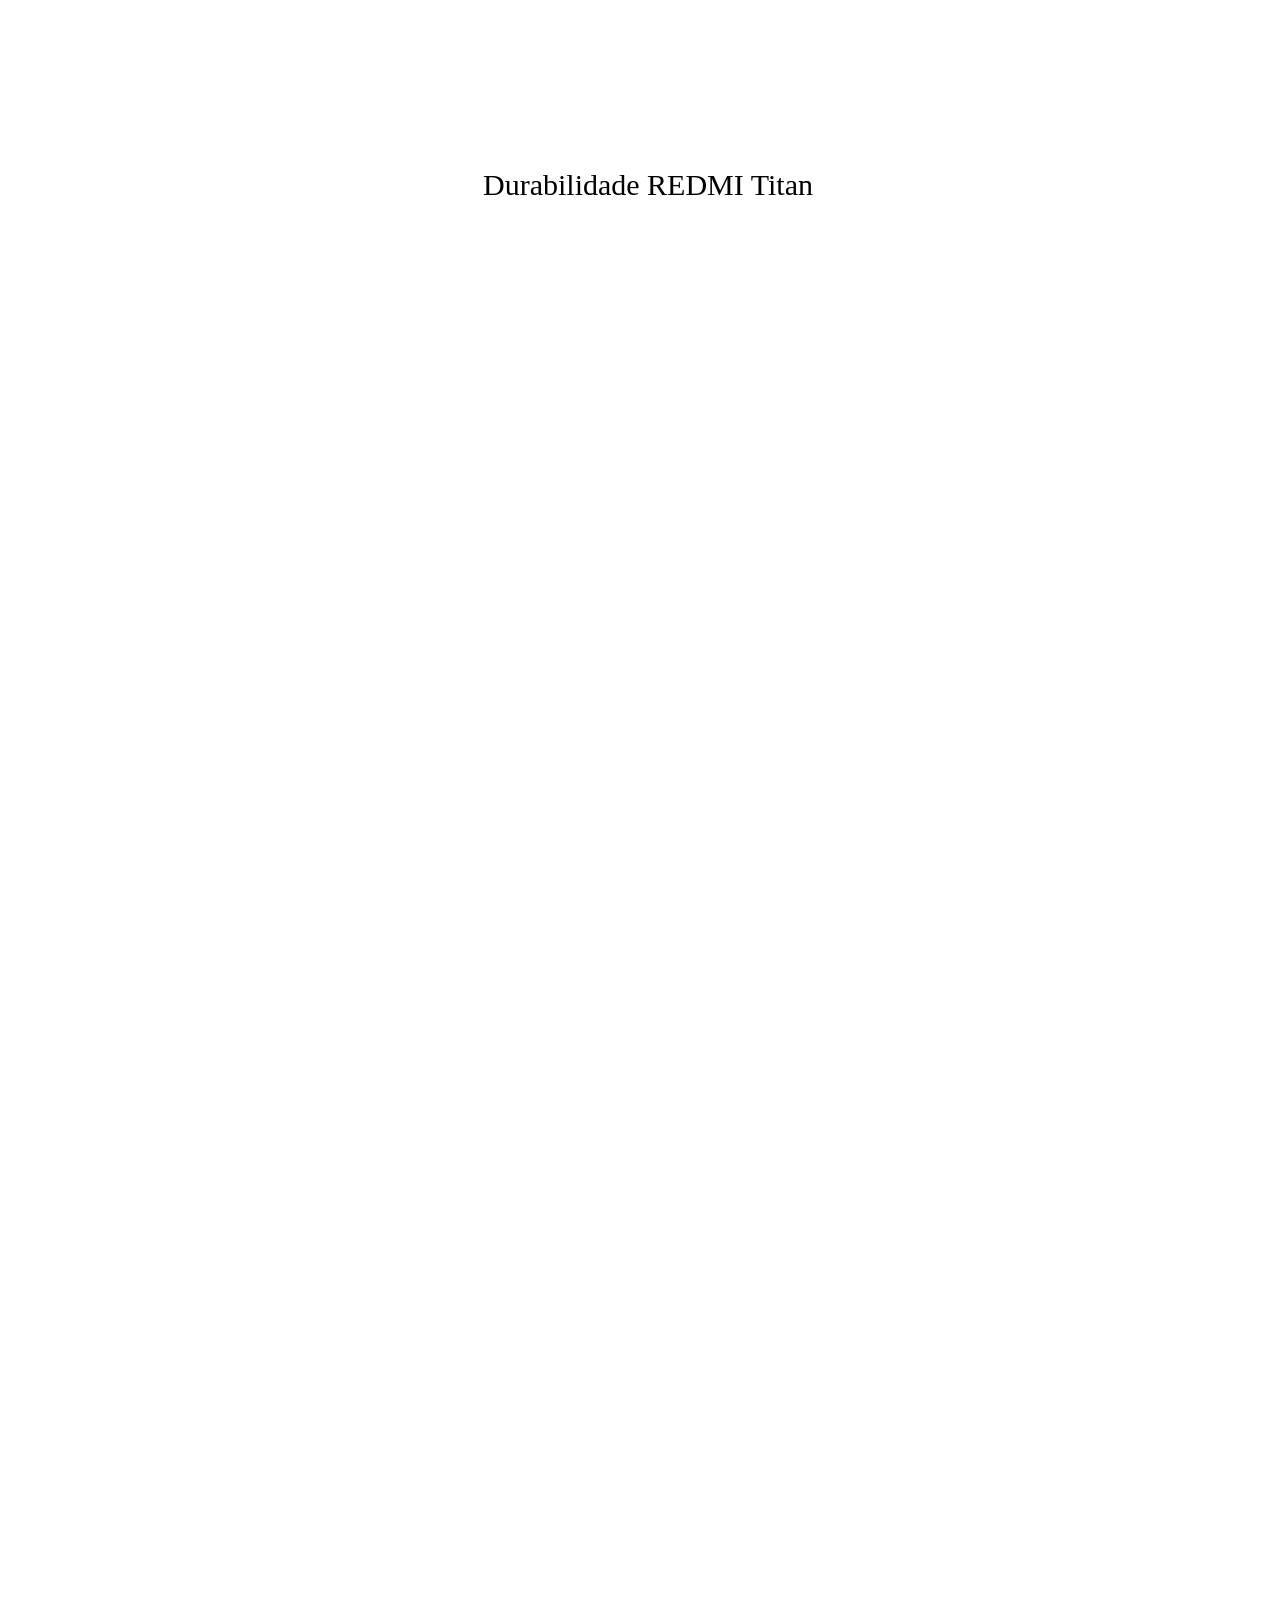
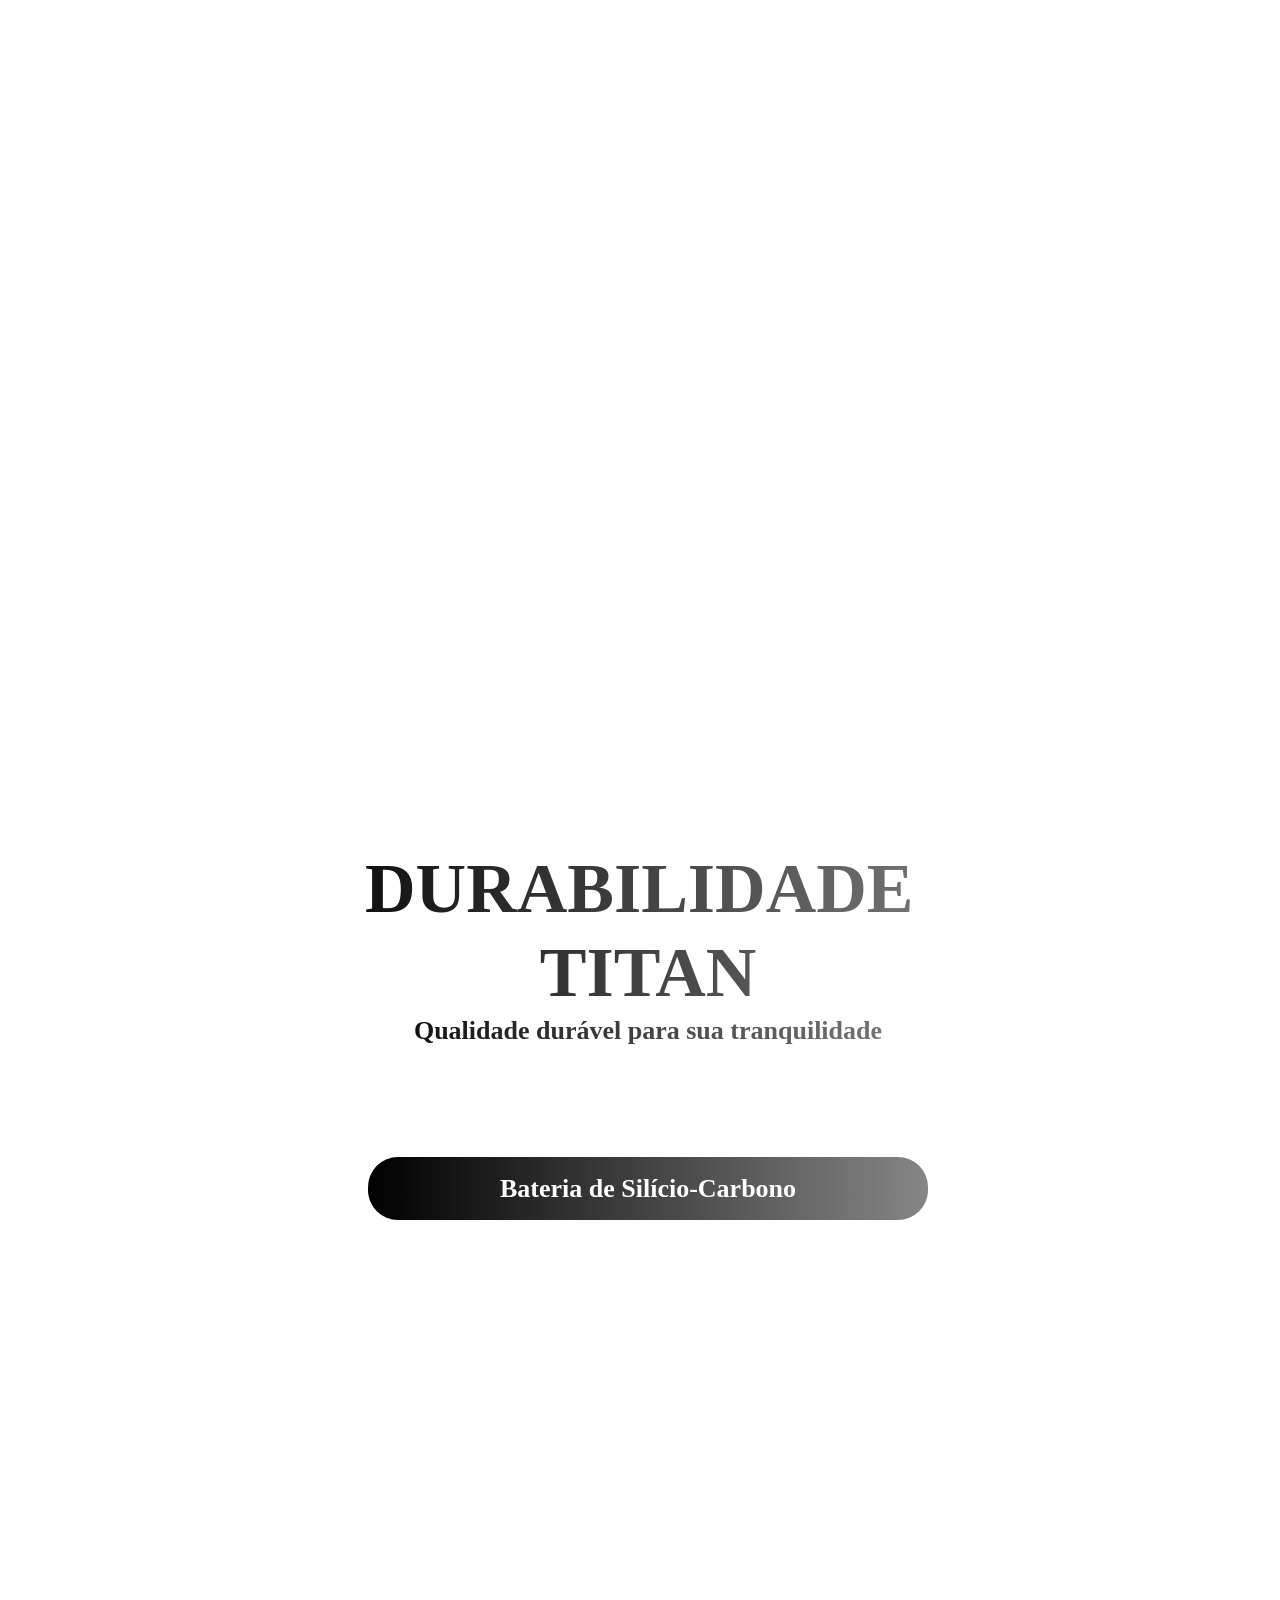
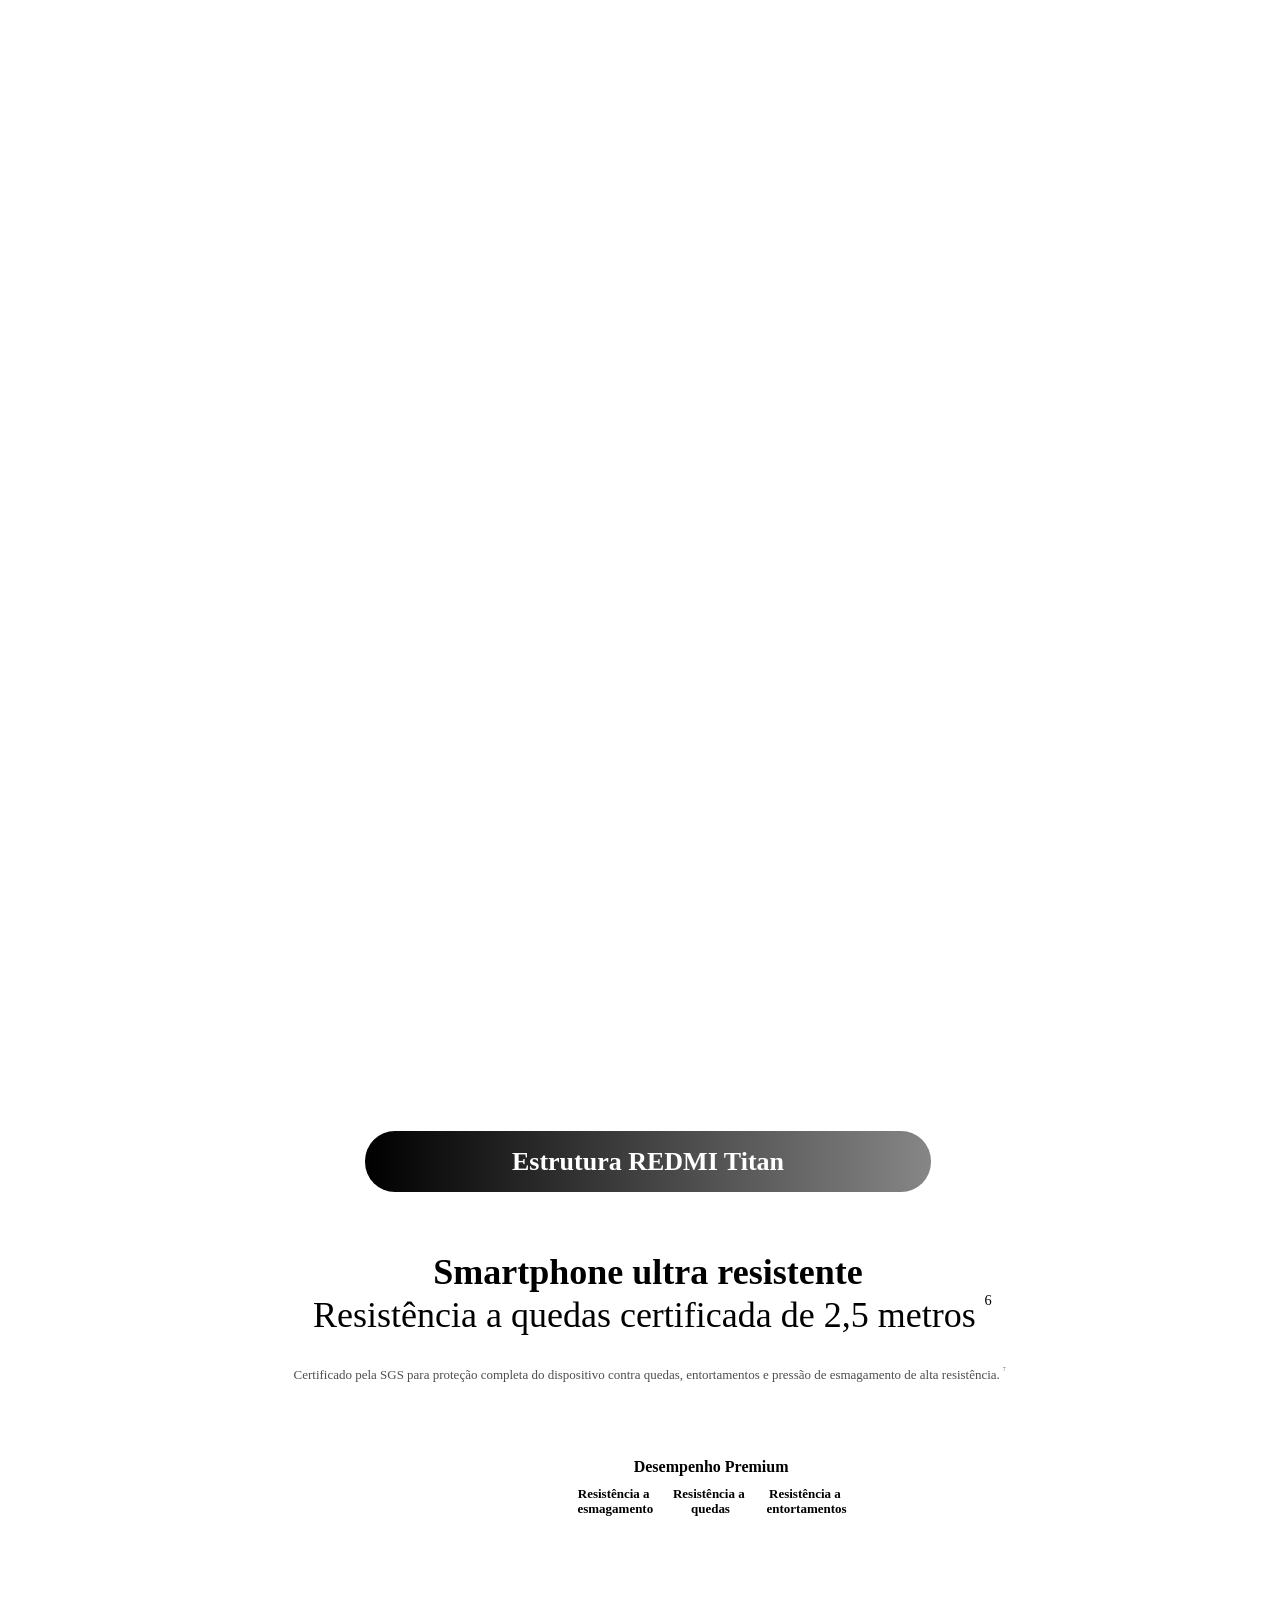
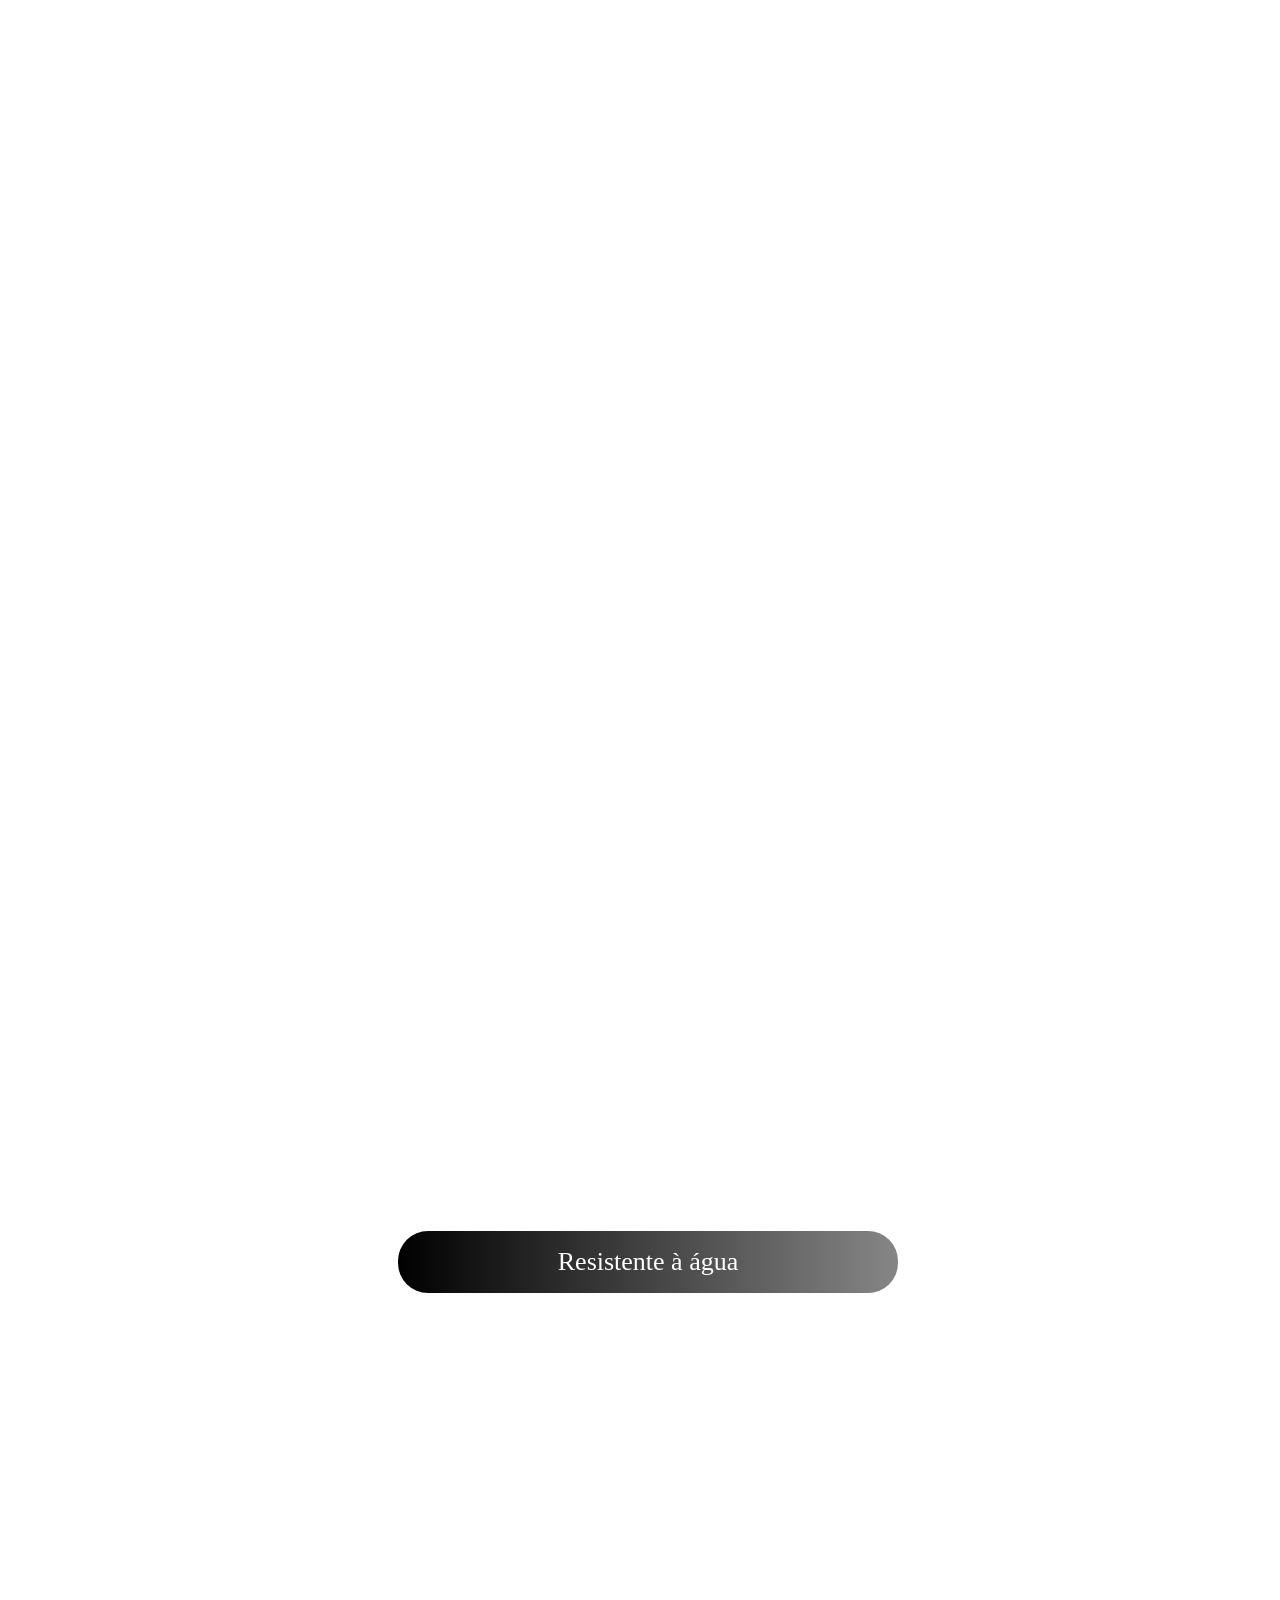
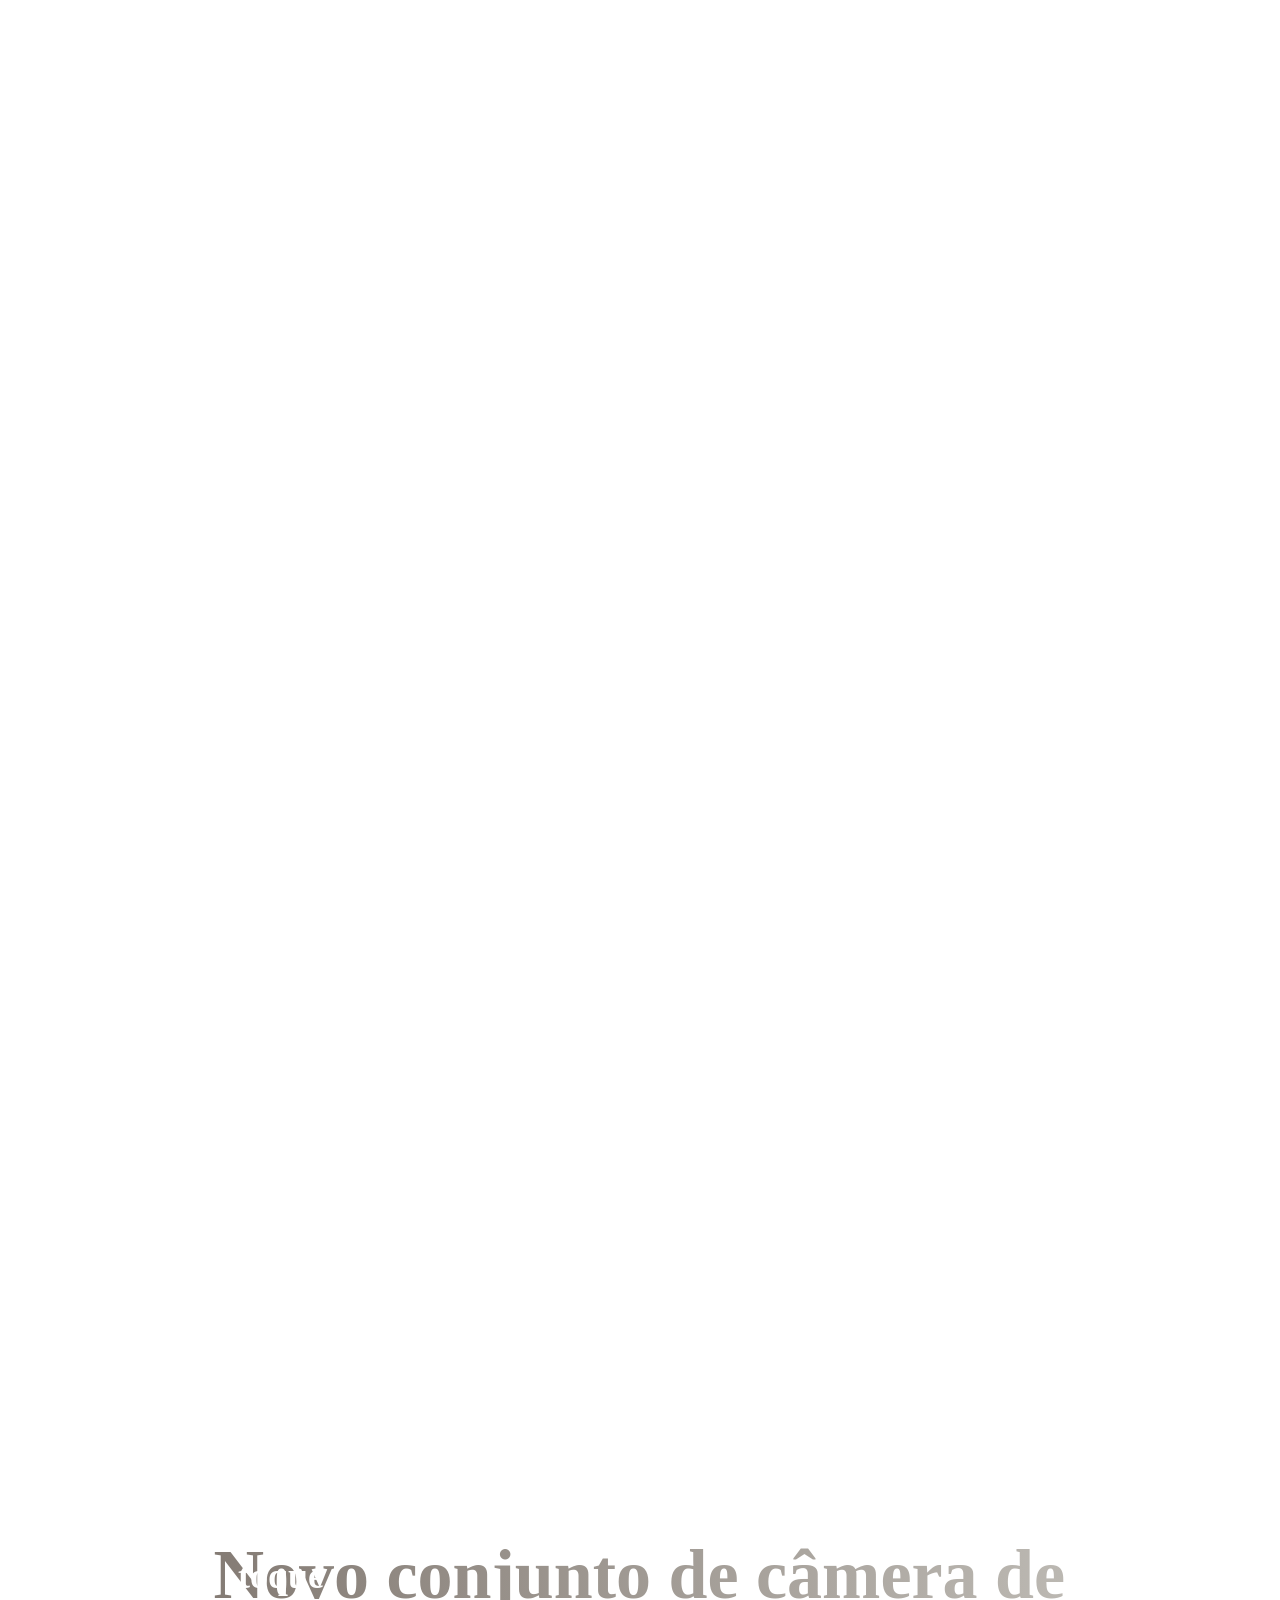
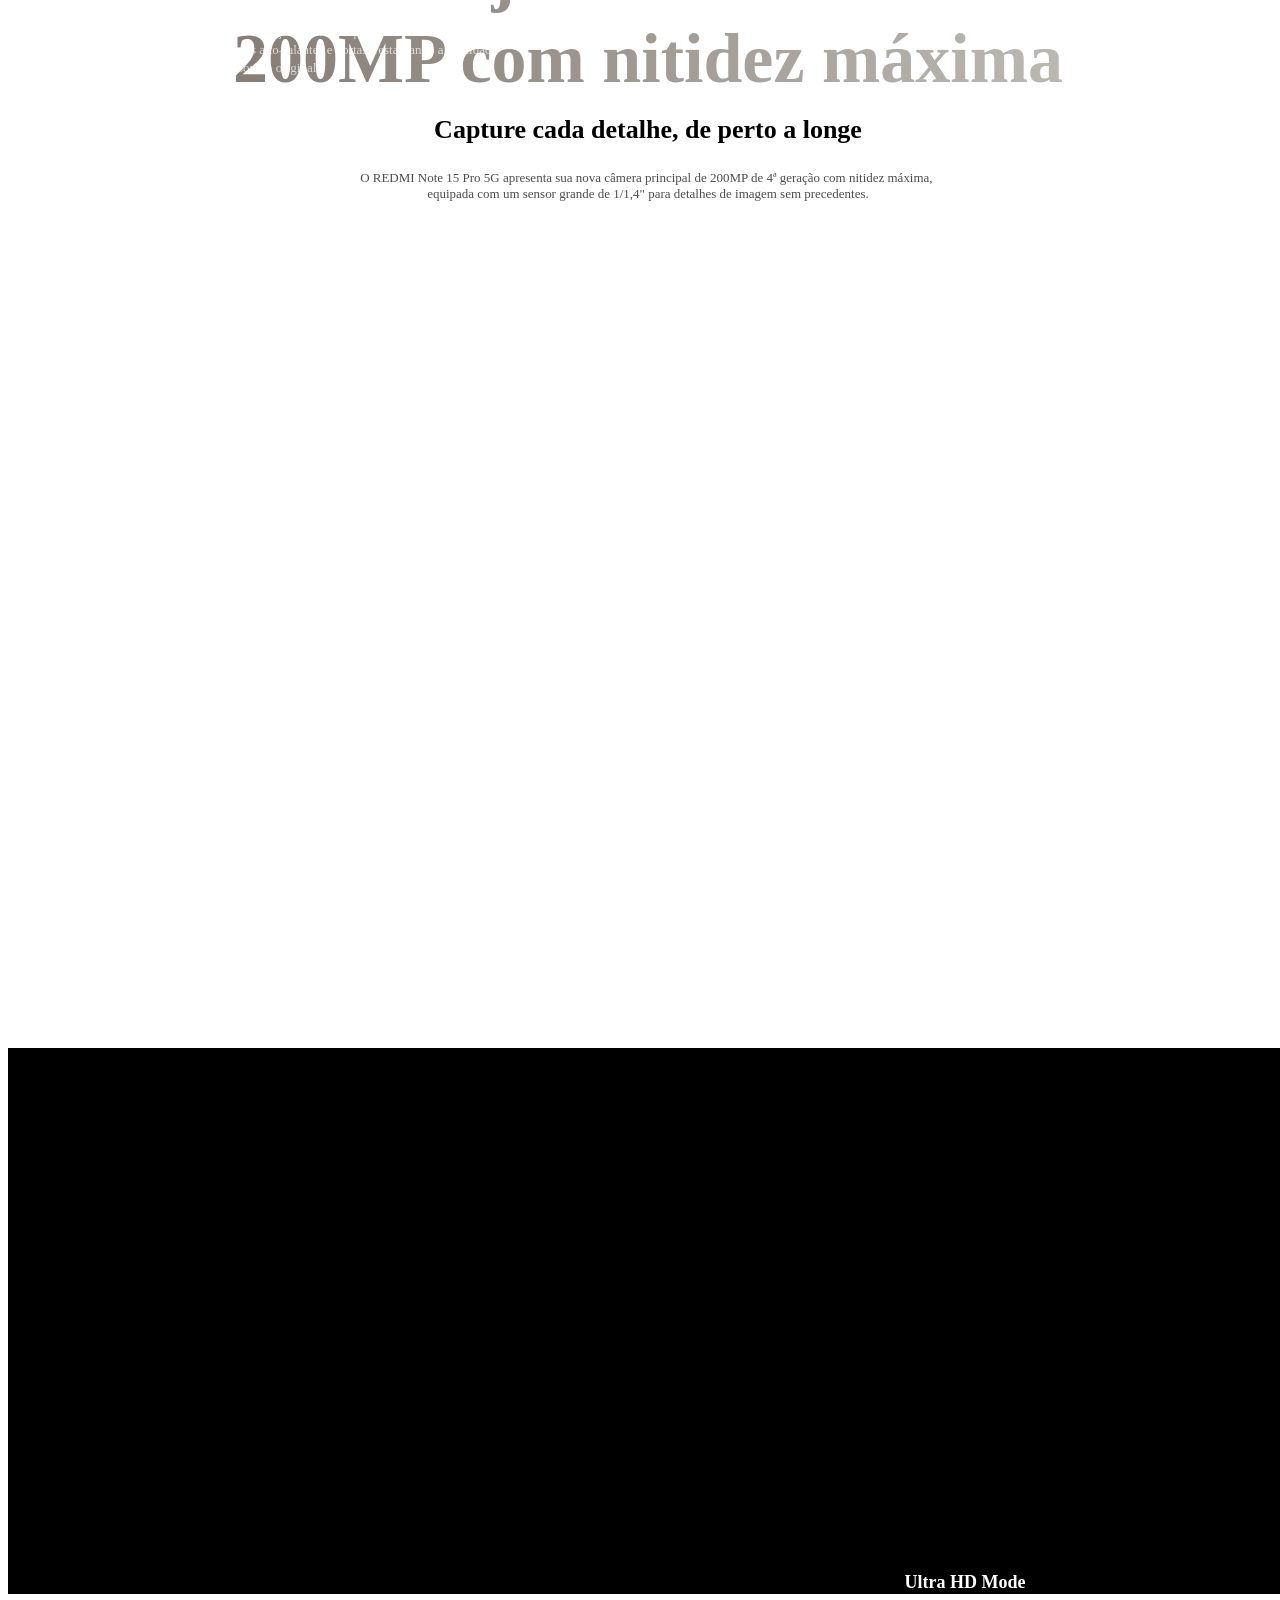
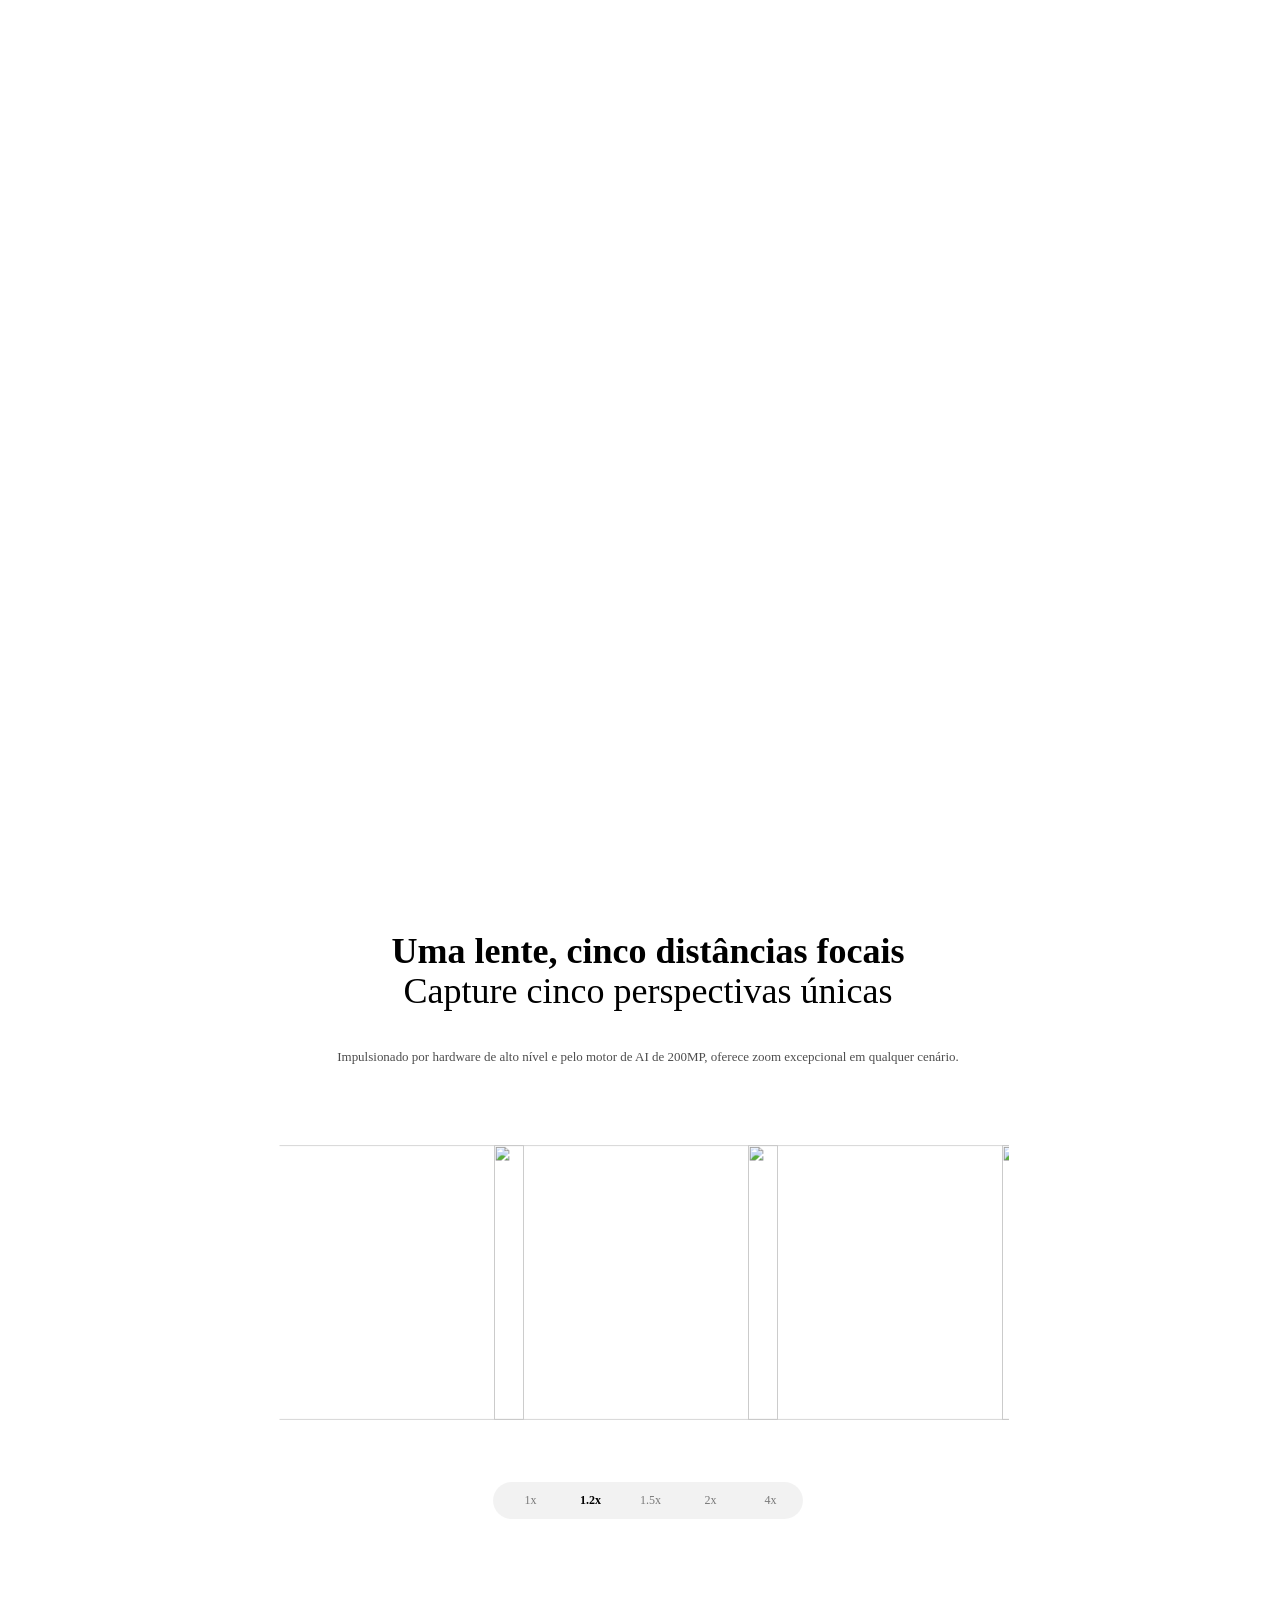
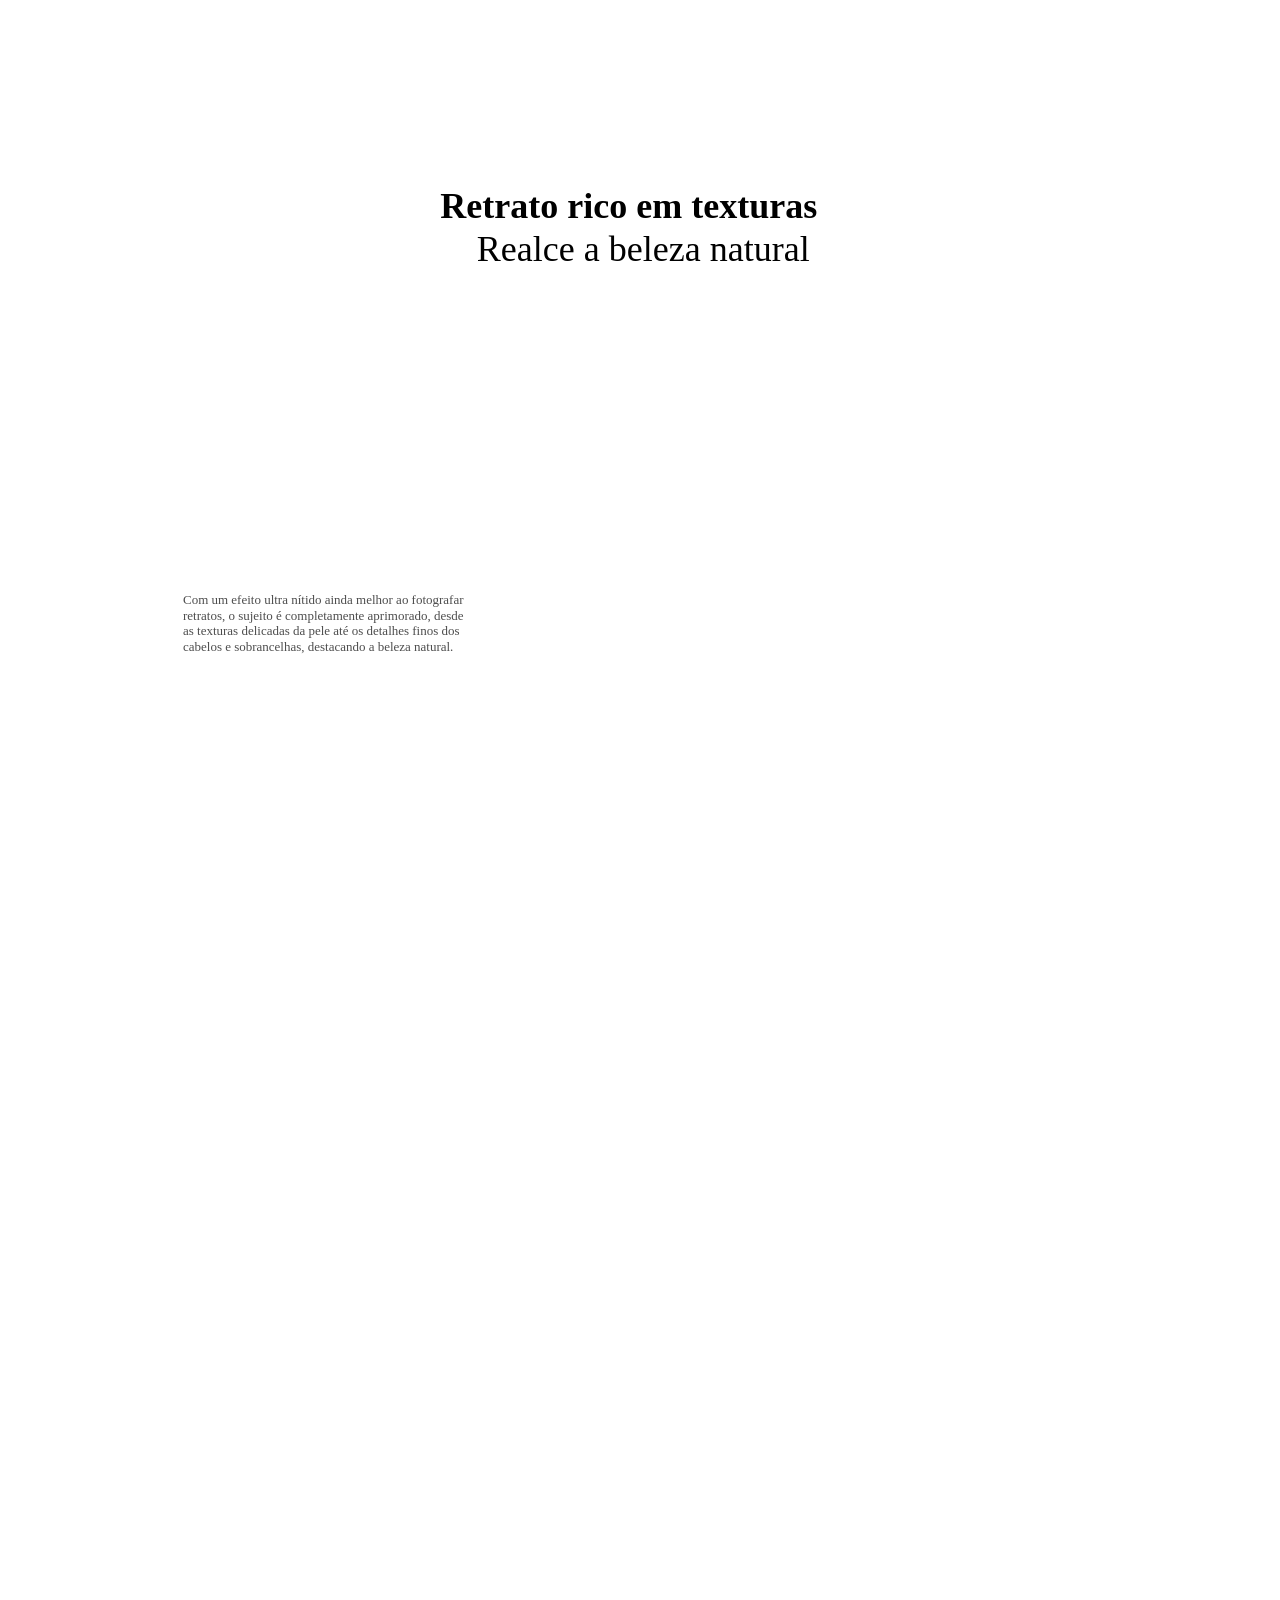
==== index.html @ 75b58cf8 "vs01" ====
<!DOCTYPE html>
<html xml:lang="en" lang="en" data-mi-dir="ltr">

<head>
<meta charset="UTF-8">
<meta name="viewport" content="width=device-width,initial-scale=1,maximum-scale=1,minimum-scale=1,user-scalable=no">
<title>REDMI Note 15 Pro 5G</title>
<meta http-equiv="X-UA-Compatible" content="ie=edge">

<link rel="stylesheet" href="https://i02.appmifile.com/i18n/fonts/MiSansLatin/index.css">
<link href="./main.css" rel="stylesheet">


<link rel="stylesheet" type="text/css" href="https://cdn.jsdelivr.net/npm/slick-carousel@1.8.1/slick/slick.css" />
<script src="https://code.jquery.com/jquery-3.6.0.min.js"></script>

<script>!function (e, t) { var i = t.documentElement; t.body; function n() { var t = i.clientWidth, n = t >= 1226 ? t / 10 : 122.6; i.style.fontSize = n + "px", e.rootFontSize = n, e.oriRootFontSize = 256 } if (e.addEventListener("resize", (function () { n() }), !1), e.addEventListener("pageshow", (function (e) { e.persisted && n() }), !1), n(), e.devicePixelRatio && e.devicePixelRatio >= 2) { var o = t.createElement("div"), d = t.createElement("body"); o.style.border = "0.5px solid transparent", d.appendChild(o), i.appendChild(d), 1 === o.offsetHeight && i.classList.add("hairlines"), i.removeChild(d) } }(window, document)</script>

</head>

<body>

<main class="fly-birds-page_a9ca3f5e43 div1">
<div class="section div2 lazy" data-type="bg" data-id="auh4jwude7" data-background-image="" role="">
<picture class="xm-picture image3">
<img alt="" data-productname="" class="xm-img" data-id="apzg89xaw3" data-key="" src="https://i02.appmifile.com/mi-com-product/fly-birds/redmi-note-15-pro-5g/pc/d33d34ebfd0d9f1a85b94b10cc596996.jpg" fetchPriority="high" />
</picture>

<div class="div4">
<picture class="xm-picture image5">
<img alt="" data-productname="" class="xm-img lazy" data-id="ztgw1x9puv" data-key="" src="https://i02.appmifile.com/mi-com-product/fly-birds/redmi-note-15-pro-5g/pc/16c4e0528f27da969717a4ceee4a53bd.png" />
</picture>

<div class="div6"><span data-key="slogan_1" class="xm-text split_text485 f-medium" data-type="text" data-id="q3bv94gucl">Durabilidade REDMI Titan</span></div>
<div data-id="libzu87vxd" class="xm-price div7 xm-price--wrap">
<p class="xm-price--items"></p>
<p class="xm-price--energy"></p>
</div>
</div>

<div class="div8 lazy" data-type="bg" data-id="ngils3fg3s" data-background-image="" role="">
<div class="box_img_icon lazy" data-type="bg" data-id="i2klg3ladi" data-background-image="" role="">
<picture class="xm-picture icon_two">
<img alt="" data-productname="" class="xm-img" data-id="8kjgl2sdfg" data-key="" src="https://i02.appmifile.com/mi-com-product/fly-birds/redmi-note-15-pro-5g/pc/icon12.png" />
</picture>
<picture class="xm-picture icon_three">
<img alt="" data-productname="" class="xm-img" data-id="mgkgisd3a" data-key="" src="https://i02.appmifile.com/mi-com-product/fly-birds/redmi-note-15-pro-5g/pc/icon13.png" />
</picture>
<picture class="xm-picture icon_four">
<img alt="" data-productname="" class="xm-img" data-id="mgkguhy63a" data-key="" src="https://i02.appmifile.com/mi-com-product/fly-birds/redmi-note-15-pro-5g/pc/icon14.png" />
</picture>
</div>
</div>
</div>

<div class="section div9 lazy" data-type="bg" data-id="ogb8uqcq3r" data-background-image="" role="">
<picture class="xm-picture image10"> 
<img alt="" data-productname="" class="xm-img lazy" data-id="yfek2zqgu1" data-key="" src="https://i02.appmifile.com/mi-com-product/fly-birds/redmi-note-15-pro-5g/pc/b32f1ec1d5dae87a0a0ad9fb589cfbc2.jpg"
tabindex="-1" aria-hidden="true" />
</picture>

<div class="div11">
<picture class="xm-picture image12">
<img alt="" data-productname="" class="xm-img lazy" data-id="3q4dp9vd85" data-key="" src="https://i02.appmifile.com/mi-com-product/fly-birds/redmi-note-15-pro-5g/pc/4f14e92302cdf9c9326014af51e924c2.jpg" />
</picture>
<div class="div13">
<span data-key="ksp_1" class="xm-text split_text483 f-semi" data-type="text" data-id="j0ezb9nwmf">Bateria de alta capacidade com 6580mAh<sup data-key="sup_1" data-type="sup" data-id="v8d77xuurf">1</sup></span></div>
</div>

<div class="div16">
<div class="div17">
<picture class="xm-picture image18">
<img alt="" data-productname="" class="xm-img lazy" data-id="xlip9q5av4" data-key="" src="https://i02.appmifile.com/mi-com-product/fly-birds/redmi-note-15-pro-5g/pc/5b20d58e4dd450bb7201917d123ecc10.jpg" />
</picture>
<div class="div19"><span data-key="ksp_4" class="xm-text split_text481 f-semi" data-type="text" data-id="u0wfk9da8k">Nova câmera de 200MP com nitidez máxima</span></div>
</div>

<div class="div20">
<div class="div21">
<div class="div22">
<picture class="xm-picture image23">
<img alt="" data-productname="" class="xm-img lazy" data-id="i08goub0rn" data-key="" src="https://i02.appmifile.com/mi-com-product/fly-birds/redmi-note-15-pro-5g/pc/5ae7de654e27a446e9626bb5d07d1c38.jpg" />
</picture>
<div class="div24"><span data-key="ksp_2" class="xm-text split_text480 f-semi" data-type="text" data-id="i24p2xb52z">Corning® Gorilla® Glass Victus® 2</span></div>
</div>

<div class="div25">
<picture class="xm-picture image26">
<img alt="" data-productname="" class="xm-img lazy" data-id="h6sw7t7axr" data-key="" src="https://i02.appmifile.com/mi-com-product/fly-birds/redmi-note-15-pro-5g/pc/553b97d773f54bd42c9a1f905f254493.jpg" />
</picture>
<div class="div27">
<span data-key="ksp_3" class="xm-text split_text479 f-semi" data-type="text" data-id="vg93h4bn4s">Resistência à poeira e água IP66/IP68/IP69/IP69K<sup data-key="sup_2" data-type="sup"
data-id="48p5cm8eef">2</sup></span></div>
</div>
</div>

<div class="div30">
<div class="div31">
<picture class="xm-picture image32"> 
<img alt="" data-productname="" class="xm-img lazy" data-id="egiweaf6fj" data-key="" src="https://i02.appmifile.com/mi-com-product/fly-birds/redmi-note-15-pro-5g/pc/54717f4ffdde413985036b7355a173a2.jpg" />
</picture>
<div class="div33"><span data-key="ksp_5" class="xm-text split_text477 f-semi" data-type="text" data-id="o57oioixk2">Tela CrystalRes AMOLED 6,83" 1,5K</span>
</div>
</div>

<div class="div34">
<picture class="xm-picture image35"> 
<img alt="" data-productname="" class="xm-img lazy" data-id="jul8l4af8d" data-key="" src="https://i02.appmifile.com/mi-com-product/fly-birds/redmi-note-15-pro-5g/pc/e4751eb58e5cd8dbd2b6383d2d74b030.jpg" />
</picture>
<div class="div36"><span data-key="ksp_6" class="xm-text split_text476 f-semi" data-type="text" data-id="guk3abj9wi">MediaTek Dimensity 7400-Ultra</span></div>
</div>
</div>
</div>
</div>
</div>

<div class="section div37 lazy" data-type="bg" data-id="grorx85uz5" data-background-image="" role="">
<div class="ksp_video_module">
<div data-id="vfw2u87yf4min" class="video_outer ksp_appear">
<video id="vfw2u87yf4" class="video_self lazy" data-id="vfw2u87yf4" src="https://i02.appmifile.com/mi-com-product/fly-birds/redmi-note-15-pro-5g/pc/watchilms5S.mp4"
muted="" autoplay loop="" x5-video-player-fullscreen="true" playsinline="" crossorigin="anonymous" role="img" aria-hidden="false"></video>
</div>
</div>
</div>

<div class="section div46 lazy" data-type="bg" data-id="x6heo2u4vk" data-background-image="" role="">
<picture class="xm-picture image47">
<img alt="" data-productname="" class="xm-img lazy" data-id="o2rmdrsi0n" data-key="" src="https://i02.appmifile.com/mi-com-product/fly-birds/redmi-note-15-pro-5g/pc/31344edbab878ecc846608f0b6e0f9eb.jpg" tabindex="-1" aria-hidden="true" />
</picture>

<div class="div48">
<picture class="xm-picture image49">
<img alt="" data-productname="" class="xm-img lazy" data-id="eyfwot2mue" data-key="" src="https://i02.appmifile.com/mi-com-product/fly-birds/redmi-note-15-pro-5g/pc/56e546a0665ca8d06c47ea7a7a73a699.png" />
</picture>

<div class="div50">
<div class="div51"><span data-key="overview_3" class="xm-text split_text474 f-heavy" data-type="text" data-id="32kz7hp5c0">DURABILIDADE TITAN</span></div>
<div class="div52"><span data-key="overview_4" class="xm-text split_text473 f-bold" data-type="text" data-id="kjfnmzki2w">Qualidade durável para sua tranquilidade</span></div>
</div>
<div class="div53"><span data-key="overview_5" class="xm-text split_text472 f-bold" data-type="text" data-id="l2ijui876j">Bateria de Silício-Carbono</span></div>
</div>
</div>

<div class="section div56 lazy" data-type="bg" data-id="fcs4n1yp1e" data-background-image="" role="">
<picture class="xm-picture image57">
<img alt="" data-productname="" class="xm-img lazy" data-id="8ibiwrqm38" data-key="" src="https://i02.appmifile.com/mi-com-product/fly-birds/redmi-note-15-pro-5g/pc/b5d713750fc827dbcf27271e3e5b146c.jpg" />
</picture>

<div class="div58">
<div class="div59"><span data-key="overview_6" class="xm-text split_text471 f-bold" data-type="text" data-id="pyn1de0nws">Bateria enorme com 6580mAh<sup data-key="sup_1" data-type="sup" data-id="y3l4ovsgpg">1</sup></span></div>
<div class="div62"><span data-key="overview_7" class="xm-text split_text469 f-light" data-type="text" data-id="whx48ohk7f">Bateria com longa duração de 6 anos<sup data-key="sup_3" data-type="sup" data-id="mbd9eympg0">3</sup></span></div>
<div class="div65"><span data-key="overview_8" class="xm-text split_text467 f-light" data-type="text" data-id="5hzpon7n6t">Equipado com uma bateria de silício-carbono ultra grande com densidade de energia excepcionalmente alta, o dispositivo permanece fino e leve. Combinado com múltiplas proteções de carregamento, oferece uma garantia de vida útil da bateria de 6 anos.<sup data-key="sup_4" data-type="sup" data-id="2t5r01g8fh">4</sup></span></div>

<div class="div68 lazy" data-type="bg" data-id="ki987ygfcd" data-background-image="" role="">
<div class="div69 lazy" data-type="bg" data-id="hjyugvfr5d" data-background-image="" role="">
<div class="div70">
<div class="div71"><span data-key="overview_9" class="xm-text split_text465 f-semi" data-type="text" data-id="t6qea6t9k9">Até 2 dias</span></div>
<div class="div72"><span data-key="overview_10" class="xm-text split_text464 f-light" data-type="text" data-id="0mfrd7c24x">Duração da bateria</span></div>
</div>

<picture class="xm-picture image73">
<img alt="" data-productname="" class="xm-img lazy" data-id="gfvxq6tdhr" data-key="" src="https://i02.appmifile.com/mi-com-product/fly-birds/redmi-note-15-pro-5g/pc/d90d6560ca7d059fc66fa7ece5d40921.png" tabindex="-1" aria-hidden="true" />
</picture>
</div>

<div class="div74 lazy" data-type="bg" data-id="kjhbgty78u" data-background-image="" role="">
<div class="div75">
<div class="div76"><span data-key="overview_11" class="xm-text split_text463 f-semi" data-type="text" data-id="663qxdq6et">Até 27 horas</span></div>
<div class="div77"><span data-key="overview_12" class="xm-text split_text462 f-light" data-type="text" data-id="gks9kkdzw4">Reprodução de vídeo</span></div>
</div>

<picture class="xm-picture image78">
<img alt="" data-productname="" class="xm-img lazy" data-id="eiljcaa5m2" data-key="" src="https://i02.appmifile.com/mi-com-product/fly-birds/redmi-note-15-pro-5g/pc/d90d6560ca7d059fc66fa7ece5d40921.png" tabindex="-1" aria-hidden="true" />
</picture>
</div>

<div class="div79 lazy" data-type="bg" data-id="hjuikop09n" data-background-image="" role="">
<div class="div80">
<div class="div81"><span data-key="overview_13" class="xm-text split_text461 f-semi" data-type="text" data-id="3boxk8qu3b">Até 108 horas</span></div>
<div class="div82"><span data-key="overview_14" class="xm-text split_text460 f-light" data-type="text" data-id="xlj9c2pid8">Reprodução de música</span></div>
</div>

<picture class="xm-picture image83">
<img alt="" data-productname="" class="xm-img lazy" data-id="31ey4bz0v1" data-key="" src="https://i02.appmifile.com/mi-com-product/fly-birds/redmi-note-15-pro-5g/pc/d90d6560ca7d059fc66fa7ece5d40921.png" tabindex="-1" aria-hidden="true" />
</picture>
</div>

<div class="div84 lazy" data-type="bg" data-id="kloi98ygt5" data-background-image="" role="">
<picture class="xm-picture image29_001">
<img alt="" data-productname="" class="xm-img lazy" data-id="k2wd3zpkyr" data-key="" src="https://i02.appmifile.com/mi-com-product/fly-birds/redmi-note-15-pro-5g/pc/b4d05d4baa1aab7710e3568c58452390.png" />
</picture>
<div class="div30_001">
<div class="div31_001"><span data-key="overview_15" class="xm-text split_text1443 f-bold" data-type="text" data-id="olgrtqv9sj">Alta Durabilidade da Bateria em Ciclos</span></div>
<div class="div32_001">
<picture class="xm-picture image33_001"> 
<img alt="" data-productname="" class="xm-img lazy" data-id="a17sa42ffg" data-key="" src="https://i02.appmifile.com/mi-com-product/fly-birds/redmi-note-15-pro-5g/pc/d5b9fd9dbb09a8511e037fbfbfd9ac1c.png" tabindex="-1" aria-hidden="true" />
</picture>
<div class="div34_001"><span data-key="overview_16" class="xm-text split_text1442 f-bold" data-type="text" data-id="usciccozss">1600</span></div>
<picture class="xm-picture image35_001">
<img alt="" data-productname="" class="xm-img lazy" data-id="ma73eaq5li" data-key="" src="https://i02.appmifile.com/mi-com-product/fly-birds/redmi-note-15-pro-5g/pc/d5b9fd9dbb09a8511e037fbfbfd9ac1c.png" tabindex="-1" aria-hidden="true" />
</picture>
</div>
</div>
</div>
</div>
</div>
</div>

<div class="section div85 lazy" data-type="bg" data-id="56uhb3r9bz" data-background-image="" role="">
<picture class="xm-picture image86">
<img alt="" data-productname="" class="xm-img lazy" data-id="fawnduwka0" data-key="" src="https://i02.appmifile.com/mi-com-product/fly-birds/redmi-note-15-pro-5g/pc/b0ccd7bb929b1e40f6a7331945a690e6.jpg" tabindex="-1" aria-hidden="true" />
</picture>
<div class="div87">
<div class="div88"><span data-key="overview_17" class="xm-text split_text459 f-bold" data-type="text" data-id="u41xprkqpx">Duração de bateria que vai além do dia todo em temperaturas baixas de -20℃<sup data-key="sup_4" data-type="sup" data-id="lsz3g2u31a">4</sup></span></div>
<div class="div91">
<div class="div92">
<div class="div93">
<div class="div94"><span data-key="overview_18" class="xm-text split_text457 f-semi" data-type="text" data-id="ppd1fatebc">Até 20 horas</span></div>
<div class="div95"><span data-key="overview_19" class="xm-text split_text456 f-light" data-type="text" data-id="mpe8x50awa">Reprodução de vídeo</span></div>
</div>

<picture class="xm-picture image96">
<img alt="" data-productname="" class="xm-img lazy" data-id="hxf4wsz8zj" data-key="" src="https://i02.appmifile.com/mi-com-product/fly-birds/redmi-note-15-pro-5g/pc/9e61205245840179c3155029c7d6bff4.png" tabindex="-1" aria-hidden="true" />
</picture>
</div>

<div class="div97">
<div class="div98">
<div class="div99"><span data-key="overview_20" class="xm-text split_text455 f-semi" data-type="text" data-id="wu2hpgvvqm">Até 5 horas</span></div>
<div class="div100"><span data-key="overview_21" class="xm-text split_text454 f-light" data-type="text" data-id="dbknd2mf2g">Gravação de vídeo em 1080P</span></div>
</div>
<picture class="xm-picture image101">
<img alt="" data-productname="" class="xm-img lazy" data-id="r0y3a05tsi" data-key="" src="https://i02.appmifile.com/mi-com-product/fly-birds/redmi-note-15-pro-5g/pc/9e61205245840179c3155029c7d6bff4.png" tabindex="-1" aria-hidden="true" />
</picture>
</div>

<div class="div102">
<div class="div103"><span data-key="overview_22" class="xm-text split_text453 f-semi" data-type="text" data-id="byzec86xx6">Até 32 horas</span></div>
<div class="div104"><span data-key="overview_23" class="xm-text split_text452 f-light" data-type="text" data-id="7z0ivfibsw">Chamadas</span></div>
</div>
</div>
</div>

<picture class="xm-picture image105">
<img alt="" data-productname="" class="xm-img lazy" data-id="6do3yr54vb" data-key="" src="https://i02.appmifile.com/mi-com-product/fly-birds/redmi-note-15-pro-5g/pc/745a458951c8e82b17725925c5947899.jpg" />
</picture>
</div>
<div class="section div106 lazy" data-type="bg" data-id="r3x7i04i2r" data-background-image="" role="">
<picture class="xm-picture image107">
<img alt="" data-productname="" class="xm-img lazy" data-id="d0m8uytfzz" data-key="" src="https://i02.appmifile.com/mi-com-product/fly-birds/redmi-note-15-pro-5g/pc/45wturbochargingondemandpower.jpg" />
</picture>
<div class="div108">
<div class="div109"><span data-key="overview_24" class="xm-text split_text451 f-bold" data-type="text" data-id="73hllafxsj">Carregamento turbo de 45W</span></div>
<div class="div110"><span data-key="overview_25" class="xm-text split_text450 f-light" data-type="text" data-id="w2yxymht1t">Energia sob demanda</span></div>
<div class="div111"><span data-key="overview_26" class="xm-text split_text449 f-light" data-type="text" data-id="pi0dcxe13o">Carregamento turbo de 45W mantém você em movimento sem preocupações, alcançando o equilíbrio perfeito entre carregamento rápido e longa duração da bateria.</span></div>
</div>
</div>

<div class="section div112 lazy" data-type="bg" data-id="gwb9f4vl73" data-background-image="" role="">
<picture class="xm-picture image113">
<img alt="" data-productname="" class="xm-img lazy" data-id="o3r877ygtv" data-key="" src="https://i02.appmifile.com/mi-com-product/fly-birds/redmi-note-15-pro-5g/pc/vbcsbvjxncvjknedjnkjnxzjkcnmijehuid.jpg?f=" />
</picture>
<div class="div114">
<picture class="xm-picture image115">
<img alt="" data-productname="" class="xm-img lazy" data-id="q1k7jbhg5q" data-key="" src="https://i02.appmifile.com/mi-com-product/fly-birds/redmi-note-15-pro-5g/pc/cuhahuchuhuyighfyuegyufgchjxgve.jpg?f=" />
</picture>
<div class="div116">
<div class="div117">
<div class="div118"><span data-key="overview_27" class="xm-text split_text448 f-bold" data-type="text" data-id="r9rob9zhmx">Carregamento reverso de até 22,5W</span></div>
<div class="div119"><span data-key="overview_28" class="xm-text split_text447 f-light" data-type="text" data-id="iu3hb1y68p" style="width:2.578125rem">Power bank de bolso</span>
</div>
</div>

<div class="div120"><span data-key="overview_29" class="xm-text split_text446 f-light" data-type="text" data-id="ggk8eiem3h">Com suporte a carregamento reverso, seu telefone se torna um "power bank" portátil, pronto para carregar seus dispositivos a qualquer hora e em qualquer lugar.<sup data-key="sup_5" data-type="sup" data-id="5n5dio1rlu">5</sup></span></div>
</div>
</div>
</div>

<div class="section div124 lazy" data-type="bg" data-id="c8kge2kb9h" data-background-image="" role="">
<picture class="xm-picture image125">
<img alt="" data-productname="" class="xm-img lazy" data-id="330t1ax4zg" data-key="" src="https://i02.appmifile.com/mi-com-product/fly-birds/redmi-note-15-pro-5g/pc/1e1e7a9b2c1a732e4e46ae912bffa719.jpg" tabindex="-1" aria-hidden="true" />
</picture>

<div class="div126">
<div class="div127"><span data-key="overview_30" class="xm-text split_text444 f-bold" data-type="text" data-id="iq7q7ionjl">Estrutura REDMI Titan</span></div>
<div class="div130">
<div class="div131"><span data-key="overview_31" class="xm-text split_text443 f-bold" data-type="text" data-id="vbwaf8bsuc">Smartphone ultra resistente</span></div>
<div class="div132"><span data-key="overview_32" class="xm-text split_text442 f-light" data-type="text" data-id="fzwngagni2">Resistência a quedas certificada de 2,5 metros<sup data-key="sup_6" data-type="sup" data-id="6gg3h5ykx0">6</sup></span>
</div>
</div>

<div class="div135"><span data-key="overview_33" class="xm-text split_text440 f-light" data-type="text" data-id="65ftksui6t">Certificado pela SGS para proteção completa do dispositivo contra quedas, entortamentos e pressão de esmagamento de alta resistência.<sup data-key="sup_7" data-type="sup" data-id="qx36hlapxc">7</sup></span></div>
</div>

<div class="section div14001 lazy" data-type="bg" data-id="tonsigjb56" data-background-image="" role="">
<picture class="xm-picture image15002">
<img alt="" data-productname="" class="xm-img lazy" data-id="323k81rle1" data-key="" src="https://i02.appmifile.com/mi-com-product/fly-birds/redmi-note-15-pro-5g/pc/a9a906dd299c5b2826f59b483b896eb5.png" />
</picture>
<div class="div16003">
<div class="div17004"><span data-key="overview_34" class="xm-text split_text1459 f-bold" data-type="text" data-id="u4f6xyp7e2">Desempenho Premium</span></div>
<div class="div18005">
<div class="div19006">
<div class="div20007"><span data-key="overview_213" class="xm-text split_text1458 f-bold" data-type="text" data-id="u315wzy2dr">Resistência a esmagamento</span></div>
<picture class="xm-picture image21008">
<img alt="" data-productname="" class="xm-img lazy" data-id="rgu3ykzyj3" data-key="" src="https://i02.appmifile.com/mi-com-product/fly-birds/redmi-note-15-pro-5g/pc/d5ef74327807f7db3281b2b538e7563e.jpg" tabindex="-1" aria-hidden="true" />
</picture>
</div>

<div class="div22009">
<div class="div23010"><span data-key="overview_214" class="xm-text split_text1457 f-bold" data-type="text" data-id="pti0lpnd0j">Resistência a quedas</span></div>
<picture class="xm-picture image24011">
<img alt="" data-productname="" class="xm-img lazy" data-id="mzzkgmfzuy" data-key="" src="https://i02.appmifile.com/mi-com-product/fly-birds/redmi-note-15-pro-5g/pc/d5ef74327807f7db3281b2b538e7563e.jpg" tabindex="-1" aria-hidden="true" />
</picture>
</div>
<div class="div25012"><span data-key="overview_215" class="xm-text split_text1456 f-bold" data-type="text" data-id="16v7vrjkad">Resistência a entortamentos</span></div>
</div>
</div>
</div>

<picture class="xm-picture image139">
<img alt="" data-productname="" class="xm-img lazy" data-id="geu072tx2a" data-key="" src="https://i02.appmifile.com/mi-com-product/fly-birds/redmi-note-15-pro-5g/pc/4f75bba8c9cd2e9ec2b8bd876c616244.jpg" />
</picture>
</div>
<div class="section div140 lazy" data-type="bg" data-id="p6igmpc8f2" data-background-image="" aria-roledescription="carousel" aria-labelledby="overview_36 overview_39" role="region">
<div class="xm-scroll slidercontainer" data-type="scroll" data-id="jci9vhy9ct" style="transform:translate(0px, 0px)">
<div class="slick-slider slick-initialized" dir="ltr">
<div class="slick-list">
<div class="slick-end">

<div data-index="0" class="slick-slide" tabindex="-1" aria-hidden="false">
<div>
<div class="scroll_wrap lazy" data-type="bg" data-id="cjuxh35n0b" data-background-image="" style="width:100%;display:inline-block" role="" tabindex="-1">
<div class="slider_image">
<picture class="xm-picture image999">
<img alt="" data-productname="" class="xm-img" data-id="lokj5g5d3s" data-key="" src="https://i02.appmifile.com/mi-com-product/fly-birds/redmi-note-15-pro-5g/pc/40ab976e719361b37fd2c90e0fc5c294.jpg" />
</picture>
</div>

<div class="scroll_text">
<div class="div146">
<div class="div147" id="overview_36"><span data-key="overview_36" class="xm-text split_text438 f-bold" data-type="text" data-id="0r42uow2ec">Corning® Gorilla® Glass Victus® 2</span></div>
<div class="div148"><span data-key="overview_37" class="xm-text split_text437 f-light" data-type="text" data-id="e83fbx2htj">Painel frontal reforçado</span></div>
<div class="div149"><span data-key="overview_38" class="xm-text split_text436 f-light" data-type="text" data-id="rs1uqedrcq">Com vidro ultra resistente, a tela é resistente a impactos e riscos, garantindo durabilidade e confiabilidade a longo prazo.</span></div>
</div>
</div>
</div>
</div>
</div>

<div data-index="1" class="slick-slide" tabindex="-1" aria-hidden="true">
<div>
<div class="scroll_wrap lazy" data-type="bg" data-id="ccemj8uycf" data-background-image="" style="width:100%;display:inline-block" role="" tabindex="-1">
<div class="slider_image">
<picture class="xm-picture image999">
<img alt="" data-productname="" class="xm-img" data-id="mxncbki98u" data-key="" src="https://i02.appmifile.com/mi-com-product/fly-birds/redmi-note-15-pro-5g/pc/chsdhbvbhdbvuyweghsgfsghf3y8tg.jpg?f=" />
</picture>
</div>

<div class="scroll_text">

<div class="div150">
<div class="div151" id="overview_39"><span data-key="overview_39" class="xm-text split_text429 f-bold" data-type="text" data-id="yk1db8m0c5">Design interno de nível flagship</span></div>
<div class="div152" id="overview_40"><span data-key="overview_40" class="xm-text split_text428 f-light" data-type="text" data-id="1z7nqpzr5o">Durabilidade em que você pode confiar</span></div>
</div>

<div class="div153">
<div class="div154">
<div class="div155"><span data-key="overview_41" class="xm-text split_text435 f-bold" data-type="text" data-id="mq6gtrnart">Estrutura de alta resistência</span></div>
<div class="div156"><span data-key="overview_42" class="xm-text split_text434 f-light" data-type="text" data-id="yodfg9p2rc">Reforçado com liga de alumínio</span></div>
</div>

<div class="div157">
<div class="div158"><span data-key="overview_43" class="xm-text split_text433 f-bold" data-type="text" data-id="xegw89590h">Reforçado</span></div>
<div class="div159"><span data-key="overview_44" class="xm-text split_text432 f-light" data-type="text" data-id="jtq5sk26g3">Placa-mãe</span>
</div>
</div>

<div class="div160">
<div class="div161"><span data-key="overview_45" class="xm-text split_text431 f-bold" data-type="text" data-id="q66jzhgzfj">Proteção sete vezes maior</span></div>
<div class="div162"><span data-key="overview_46" class="xm-text split_text430 f-light" data-type="text" data-id="xy84bfq55s">Absorção de choque em múltiplos níveis</span></div>
</div>

</div>
</div>
</div>
</div>
</div>
</div>
</div>
</div>
</div>

<a class="xm-link reinforced_button xm-button" href="#" data-type="button" data-id="3eind9g3s3" target="_self" aria-label="">Resistente à água</a>
</div>
<div class="section div171 lazy" data-type="bg" data-id="i5xnovlnh5" data-background-image="" role="">
<picture class="xm-picture image172">
<img alt="" data-productname="" class="xm-img lazy" data-id="v576rj0neb" data-key="" src="https://i02.appmifile.com/mi-com-product/fly-birds/redmi-note-15-pro-5g/pc/281b88ddab24b5b99a75281f06bc382e.jpg" tabindex="-1" aria-hidden="true" />
</picture>

<div class="div173">
<div class="div174">
<div class="div175">
<span data-key="overview_48" class="xm-text split_text426 f-bold" data-type="text" data-id="fgdxix0n18">IP66/IP68/IP69/IP69K resistência a poeira e água<sup data-key="sup_2" data-type="sup" data-id="1zmm904dvr">2</sup></span></div>
<div class="div178"><span data-key="overview_49" class="xm-text split_text424 f-light" data-type="text" data-id="90wwd3loco">Sempre pronto para os desafios</span></div>
</div>

<div class="div179"><span data-key="overview_50" class="xm-text split_text423 f-light" data-type="text" data-id="g0x4cm2znp">O REDMI Note 15 Pro 5G passou no teste de resistência à água de 2 metros por 24 horas realizado pela TÜV SÜD. Não precisa se preocupar com respingos do dia a dia. Mesmo uma submersão acidental ou uma queda na água não afetarão seu desempenho.<sup data-key="sup_8" data-type="sup" data-id="7foy3jo7hz">8</sup></span></div>
</div>

<div data-id="xyzfy76tudmin" class="video_outer video_182">
<video id="xyzfy76tud" class="video_self lazy" data-id="xyzfy76tud" src="https://i02.appmifile.com/mi-com-product/fly-birds/redmi-note-15-pro-5g/pc/IP66IP68IP69IP69K.mp4" muted="" loop="" autoplay="" x5-video-player-fullscreen="true" playsinline="" crossorigin="anonymous" role="img" aria-hidden="false"></video>
</div>
</div>

<div class="section div183 lazy" data-type="bg" data-id="dhcvdqqufr" data-background-image="" role="">
<picture class="xm-picture image184">
<img alt="" data-productname="" class="xm-img lazy" data-id="88bl23ga13" data-key="" src="https://i02.appmifile.com/mi-com-product/fly-birds/redmi-note-15-pro-5g/pc/1e220a8d6c8caa0b1ecd8847d4afe554.jpg" tabindex="-1" aria-hidden="true" />
</picture>

<div class="div185">
<div class="div186">
<div class="div187"><span data-key="overview_51" class="xm-text split_text421 f-bold" data-type="text" data-id="ot0ap9wlb1">Resistência à água</span></div>
<div class="div188"><span data-key="overview_52" class="xm-text split_text420 f-light" data-type="text" data-id="6vqnvht5pi">Certificação de Durabilidade à Prova d'Água TÜV para Smartphones<sup data-key="sup_9" data-type="sup" data-id="fmw1kvceyq">9</sup></span></div>
<div class="div191"><span data-key="overview_53" class="xm-text split_text418 f-light" data-type="text" data-id="bpl0un2e4t">Com 17 componentes personalizados selados e testes abrangentes de durabilidade à prova d'água, o REDMI Note 15 Pro 5G garante boa resistência contra água.</span></div>
</div>

<div class="div192">
<picture class="xm-picture image193">
<img alt="" data-productname="" class="xm-img lazy" data-id="35npyytlkb" data-key="" src="https://i02.appmifile.com/mi-com-product/fly-birds/redmi-note-15-pro-5g/pc/16446a38c21b328dd71f45d08ede24ca.png" />
</picture>
<div class="div194">
<div class="div195"><span data-key="overview_54" class="xm-text split_text417" data-type="text" data-id="zg2vmkj9cr">Durabilidade e resistente à água</span>
</div>

<picture class="xm-picture image196">
<img alt="" data-productname="" class="xm-img lazy" data-id="2yfvzka0x5" data-key="" src="https://i02.appmifile.com/mi-com-product/fly-birds/redmi-note-15-pro-5g/pc/5120db4938392bc5f24ada657a890f7f.png" />
</picture>
</div>
</div>
</div>

<picture class="xm-picture image197">
<img alt="" data-productname="" class="xm-img lazy" data-id="ow4e5lyr2q" data-key="" src="https://i02.appmifile.com/mi-com-product/fly-birds/redmi-note-15-pro-5g/pc/af53acd83c9d01714b96333e5a5a73d2.jpg" />
</picture>
</div>

<div class="section div198 lazy" data-type="bg" data-id="im51sdok4j" data-background-image="" role="">
<picture class="xm-picture image199">
<img alt="" data-productname="" class="xm-img lazy" data-id="da4akb907h" data-key="" src="https://i02.appmifile.com/mi-com-product/fly-birds/redmi-note-15-pro-5g/pc/1a9855a5b328732bf8b0c35026edfba5.jpg" tabindex="-1" aria-hidden="true" />
</picture>
<div class="div200"><span data-key="overview_55" class="xm-text split_text416 f-bold" data-type="text" data-id="vcs7s1oxer">Testes combinados de resistência à água e durabilidade<sup data-key="sup_4" data-type="sup" data-id="gbgkwcvhh5">4</sup></span></div>
<div class="div203">
<div class="div204">
<div class="div205">
<div class="div206">
<picture class="xm-picture image207">
<img alt="" data-productname="" class="xm-img lazy" data-id="9d3dpytm5a" data-key="" src="https://i02.appmifile.com/mi-com-product/fly-birds/redmi-note-15-pro-5g/pc/5d387623d2b6ade08cbd47b808106272.png" />
</picture>

<div class="div208"><span data-key="overview_56" class="xm-text split_text414 f-bold" data-type="text" data-id="gdj2s99lif">320,000</span></div>
</div>

<div class="div209">
<picture class="xm-picture image210">
<img alt="" data-productname="" class="xm-img lazy" data-id="k2tzxh1kal" data-key="" src="https://i02.appmifile.com/mi-com-product/fly-birds/redmi-note-15-pro-5g/pc/d1b84acd6d519c2e10abab027d52c831.png" tabindex="-1" aria-hidden="true" />
</picture>
<div class="div211"><span data-key="overview_57" class="xm-text split_text413 f-light" data-type="text" data-id="1lmhmcbnmx">Testes de durabilidade dos botões</span></div>
</div>
</div>

<div class="div212">
<div class="div213">
<picture class="xm-picture image214">
<img alt="" data-productname="" class="xm-img lazy" data-id="c8z5r3iorx" data-key="" src="https://i02.appmifile.com/mi-com-product/fly-birds/redmi-note-15-pro-5g/pc/642db95d9144b50f843d1d3e6799c415.png" />
</picture>
<div class="div215"><span data-key="overview_58" class="xm-text split_text412 f-bold" data-type="text" data-id="hp73fw76ee">1,800</span></div>
</div>

<div class="div216">
<picture class="xm-picture image217">
<img alt="" data-productname="" class="xm-img lazy" data-id="4l9q297cgy" data-key="" src="https://i02.appmifile.com/mi-com-product/fly-birds/redmi-note-15-pro-5g/pc/d1b84acd6d519c2e10abab027d52c831.png" tabindex="-1" aria-hidden="true" />
</picture>
<div class="div218"><span data-key="overview_59" class="xm-text split_text411 f-light" data-type="text" data-id="v0amme31tf">Testes de durabilidade contra microquedas</span></div>
</div>
</div>

<div class="div219">
<div class="div220">
<picture class="xm-picture image221">
<img alt="" data-productname="" class="xm-img lazy" data-id="888bd4blp4" data-key="" src="https://i02.appmifile.com/mi-com-product/fly-birds/redmi-note-15-pro-5g/pc/5682721b0d81a79ad1a023b48aeb42aa.png" />
</picture>
<div class="div222"><span data-key="overview_60" class="xm-text split_text410 f-bold" data-type="text" data-id="shrufqgick">5,000</span></div>
</div>
<div class="div223">
<picture class="xm-picture image224">
<img alt="" data-productname="" class="xm-img lazy" data-id="mxejkxgke1" data-key="" src="https://i02.appmifile.com/mi-com-product/fly-birds/redmi-note-15-pro-5g/pc/d1b84acd6d519c2e10abab027d52c831.png" tabindex="-1" aria-hidden="true" />
</picture>
<div class="div225"><span data-key="overview_61" class="xm-text split_text409 f-light" data-type="text" data-id="n0kewbsnb4">Testes de durabilidade da interface</span></div>
</div>
</div>

<div class="div226">
<div class="div227">
<picture class="xm-picture image228">
<img alt="" data-productname="" class="xm-img lazy" data-id="sal2gacisi" data-key="" src="https://i02.appmifile.com/mi-com-product/fly-birds/redmi-note-15-pro-5g/pc/8fc38ca41b3b2c3f0914b19a985d81cc.png" />
</picture>
<div class="div229"><span data-key="overview_62" class="xm-text split_text408 f-bold" data-type="text" data-id="7ak8v4l27z">72 horas</span></div>
</div>

<div class="div230">
<picture class="xm-picture image231">
<img alt="" data-productname="" class="xm-img lazy" data-id="oz2mnqruzn" data-key="" src="https://i02.appmifile.com/mi-com-product/fly-birds/redmi-note-15-pro-5g/pc/d1b84acd6d519c2e10abab027d52c831.png" tabindex="-1" aria-hidden="true" />
</picture>
<div class="div232"><span data-key="overview_63" class="xm-text split_text407 f-light" data-type="text" data-id="1co3g7yxmd">Teste de temperatura e umidade alternadas</span></div>
</div>
</div>
</div>

<div class="div233">
<div class="div234">
<div class="div235">
<picture class="xm-picture image236">
<img alt="" data-productname="" class="xm-img lazy" data-id="i8dsar0c1h" data-key="" src="https://i02.appmifile.com/mi-com-product/fly-birds/redmi-note-15-pro-5g/pc/70c029aae0623f1f3137cda6b778c50b.png" />
</picture>
<div class="div237"><span data-key="overview_64" class="xm-text split_text406 f-bold" data-type="text" data-id="hkrcii4rwx">-20°C to 55°C</span></div>
</div>

<div class="div238">
<picture class="xm-picture image239">
<img alt="" data-productname="" class="xm-img lazy" data-id="w328luso1y" data-key="" src="https://i02.appmifile.com/mi-com-product/fly-birds/redmi-note-15-pro-5g/pc/d1b84acd6d519c2e10abab027d52c831.png" tabindex="-1" aria-hidden="true" />
</picture>
<div class="div240"><span data-key="overview_65" class="xm-text split_text405 f-light" data-type="text" data-id="ndtacnrqmy">Teste de ciclagem térmica</span></div>
</div>
</div>

<div class="div241">
<div class="div242">
<picture class="xm-picture image243">
<img alt="" data-productname="" class="xm-img lazy" data-id="nnaljlbw48" data-key="" src="https://i02.appmifile.com/mi-com-product/fly-birds/redmi-note-15-pro-5g/pc/6cbd68ca7610505ca9ddb42d03ffc111.png" />
</picture>
<div class="div244"><span data-key="overview_66" class="xm-text split_text404 f-bold" data-type="text" data-id="68c9cnr6hq">200</span></div>
</div>

<div class="div245">
<picture class="xm-picture image246">
<img alt="" data-productname="" class="xm-img lazy" data-id="gjpok5wn3x" data-key="" src="https://i02.appmifile.com/mi-com-product/fly-birds/redmi-note-15-pro-5g/pc/d1b84acd6d519c2e10abab027d52c831.png" tabindex="-1" aria-hidden="true" />
</picture>
<div class="div247"><span data-key="overview_67" class="xm-text split_text403 f-light" data-type="text" data-id="trt9t2t5n5">Testes de durabilidade de inserção/remoção da bandeja do cartão SIM</span></div>
</div>
</div>

<div class="div248">
<div class="div249">
<picture class="xm-picture image250">
<img alt="" data-productname="" class="xm-img lazy" data-id="k8rlw4179j" data-key="" src="https://i02.appmifile.com/mi-com-product/fly-birds/redmi-note-15-pro-5g/pc/ace2e00eb4a83d70a8b15d8490f7cacb.png" />
</picture>
<div class="div251"><span data-key="overview_68" class="xm-text split_text402 f-bold" data-type="text" data-id="veuzba9brj">5-500 Hz</span></div>
</div>

<div class="div252">
<picture class="xm-picture image253">
<img alt="" data-productname="" class="xm-img lazy" data-id="r8uk1q5g1x" data-key="" src="https://i02.appmifile.com/mi-com-product/fly-birds/redmi-note-15-pro-5g/pc/d1b84acd6d519c2e10abab027d52c831.png" tabindex="-1" aria-hidden="true" />
</picture>
<div class="div254"><span data-key="overview_69" class="xm-text split_text401 f-light" data-type="text" data-id="m94ebnimni">Teste de vibração aleatória de 3 horas</span></div>
</div>
</div>

<div class="div255">
<div class="div256">
<picture class="xm-picture image257">
<img alt="" data-productname="" class="xm-img lazy" data-id="2k156p92jz" data-key="" src="https://i02.appmifile.com/mi-com-product/fly-birds/redmi-note-15-pro-5g/pc/5df6ae970ab1cce1259c8127f44042ae.png" />
</picture>
<div class="div258"><span data-key="overview_70" class="xm-text split_text400 f-bold" data-type="text" data-id="l5qmvl55ng">11-categoria</span></div>
</div>

<div class="div259">
<picture class="xm-picture image260">
<img alt="" data-productname="" class="xm-img lazy" data-id="64rj8h9q9d" data-key="" src="https://i02.appmifile.com/mi-com-product/fly-birds/redmi-note-15-pro-5g/pc/166957c5375dd710592b47c68d6fb527.png" tabindex="-1" aria-hidden="true" />
</picture>
<div class="div261"><span data-key="overview_71" class="xm-text split_text399 f-light" data-type="text" data-id="hutidou58t">Teste de pressão em pontos fracos</span></div>
</div>
</div>
</div>
</div>
</div>


<div class="section touch_box lazy" data-type="bg" data-id="nnd9gj3df3" data-background-image="" ria-roledescription="carousel" aria-labelledby="key_overview_72" role="region" data-loaded="true">
<picture class="xm-picture touch_background">
<img alt="" data-productname="" class="xm-img lazy" data-id="ns9djg34gy" data-key="" src="https://i02.appmifile.com/mi-com-product/fly-birds/redmi-note-15-pro-5g/pc/45173bdc9940de3ef35489688dfb9e84.jpg" ata-loaded="true">
</picture>
<div class="xm-scroll touch_scroll" data-type="scroll" data-id="n9jjg23fh3" style="transform:translate(0px, 0px)">

<div class="slick-slider slick-initialized" dir="ltr">
<div class="slick-list">
<div class="slick-end">

<div data-index="0" class="slick-slide" tabindex="-1" aria-hidden="true" style="outline: none; width: 1447px; position: relative; left: 0px; opacity: 1; transition: opacity 500ms, visibility 500ms;" aria-roledescription="slide" role="group" aria-label="The 1th picture，a total of 2 pictures">
<div>
<div class="scroll-item lazy" data-type="bg" data-id="mo9jgnjhu7" style="width: 100%; display: inline-block; background-image: url('https://i02.appmifile.com/mi-com-product/fly-birds/redmi-note-15-pro-5g/pc/zbxchcjdschudyv73gvbfnvhj2383.jpg');" role="" tabindex="-1" data-loaded="true">
<div class="touch_scroll_one_picture">
<span data-key="overview_72" class="xm-text split_text5222 f-bold" data-type="text" data-id="pmt1iizoyf" id="key_overview_72">Tecnologia de Toque Úmido 2.0</span>
<span data-key="overview_73" class="xm-text split_text5221 f-light" data-type="text" data-id="g8ftail3u1" style="width:2.12890625rem">Tecnologia de Toque Molhado 2.0 detecta de forma inteligente água, óleo, espuma, suor e mais—proporcionando uma experiência de toque mais suave e responsiva em qualquer situação.</span></div>
</div>
</div>
</div>

<div data-index="1" class="slick-slide" tabindex="-1" aria-hidden="false" style="outline: none; width: 1447px; position: relative; opacity: 1; transition: opacity 500ms, visibility 500ms;" aria-roledescription="slide" role="group" aria-label="The 2th picture，a total of 2 pictures">
<div>
<div class="scroll-item lazy" data-type="bg" data-id="n9jhg3d3f4" style="width: 100%; display: inline-block; background-image: url('https://i02.appmifile.com/mi-com-product/fly-birds/redmi-note-15-pro-5g/pc/cbxbzbcjhbeygbfyeguygsfuehuf2.png')"
role="" tabindex="-1" data-loaded="true">
<div class="touch_scroll_two_picture">
<span data-key="overview_74" class="xm-text split_text5220 f-bold" data-type="text" data-id="qwbhnovf2" style="width:2.578125rem">Remoção de água e poeira dos alto-falantes com um toque</span>
<span data-key="overview_75" class="xm-text split_text5219 f-light" data-type="text" data-id="53vpx9e8bv">A vibração de alta frequência remove a água residual dos alto-falantes e portas, restaurando a qualidade sonora original.</span></div>
</div>
</div>
</div>
</div>
</div>
</div>
</div>
</div>


<div class="section div288 lazy" data-type="bg" data-id="878mt388yg" data-background-image="" role="">
<picture class="xm-picture image289">
<img alt="" data-productname="" class="xm-img lazy" data-id="snggpjx1qg" data-key="" src="https://i02.appmifile.com/mi-com-product/fly-birds/redmi-note-15-pro-5g/pc/bfcfa6e867de4dabc05f69e42724d4cf.jpg" tabindex="-1" aria-hidden="true" />
</picture>
<div class="div290">
<div class="div291"><span data-key="overview_85" class="xm-text split_text393 f-bold" data-type="text" data-id="kvue2k8ugi">Novo conjunto de câmera de 200MP com nitidez máxima</span></div>
<div class="div292"><span data-key="overview_86" class="xm-text split_text392 f-bold" data-type="text" data-id="ztslqfi87y">Capture cada detalhe, de perto a longe</span></div>
<div class="div293"><span data-key="overview_87" class="xm-text split_text391 f-light" data-type="text" data-id="vskg7yfx1n">O REDMI Note 15 Pro 5G apresenta sua nova câmera principal de 200MP de 4ª geração com nitidez máxima, equipada com um sensor grande de 1/1,4" para detalhes de imagem sem precedentes.</span></div>
</div>
</div>

<div class="section div294 lazy" data-type="bg" data-id="mwj5sgpshj" data-background-image="" role="">
<picture class="xm-picture image295">
<img alt="" data-productname="" class="xm-img lazy" data-id="y1a8675k90" data-key="" src="https://i02.appmifile.com/mi-com-product/fly-birds/redmi-note-15-pro-5g/pc/81bebc5717c7eab3023d5e51f8a77524.jpg" />
</picture>
<div class="div296">
<div class="div297">
<div class="div298"><span data-key="overview_89" class="xm-text split_text390 f-bold" data-type="text" data-id="2bsojdnij9">200MP</span></div>
<div class="div299">
<div class="div300">
<div class="div301"><span data-key="overview_90" class="xm-text split_text387 f-light" data-type="text" data-id="stzdhu6y0m">Câmera principal</span></div>
<div class="div304"><span data-key="overview_92" class="xm-text split_text389 f-light" data-type="text" data-id="zn8urdd5yl">ƒ/1.7</span></div>
</div>

<div class="div303">
<div class="div302"><span data-key="overview_91" class="xm-text split_text386 f-light" data-type="text" data-id="p1eqa98gf4">1/1.4" sensor</span></div>
<div class="div305"><span data-key="overview_93" class="xm-text split_text388 f-light" data-type="text" data-id="5r92fu76t0">OIS</span></div>
</div>
</div>

<picture class="xm-picture image306">
<img alt="" data-productname="" class="xm-img lazy" data-id="vcp8v3ctiu" data-key="" src="https://i02.appmifile.com/mi-com-product/fly-birds/redmi-note-15-pro-5g/pc/ccab377da0dd817021afc1c0fff04abb.png" tabindex="-1" aria-hidden="true" />
</picture>
</div>

<div class="div307">
<div class="div308"><span data-key="overview_94" class="xm-text split_text385 f-bold" data-type="text" data-id="o07s4i8py6">8MP</span></div>
<div class="div309">
<div class="div310"><span data-key="overview_95" class="xm-text split_text384 f-light" data-type="text" data-id="71zbw9ij01">Câmera ultra grande-angular</span></div>
<div class="div311"><span data-key="overview_96" class="xm-text split_text383 f-light" data-type="text" data-id="8ed9ijen72">ƒ/2.2</span></div>
</div>
</div>
</div>
</div>

<div class="ultraClear_pin lazy" data-type="bg" data-id="nhsdg34gyg" data-background-image="" role="">
<div class="ultraClear">
<div class="ultraClear_content">
<picture class="xm-picture ultraClear_img">
<img alt="" data-productname="" class="xm-img lazy" data-id="nsihg3ddfd" data-key="" src="https://i02.appmifile.com/mi-com-product/fly-birds/redmi-note-15-pro-5g/pc/1ded677541b1bd93bc3533078062b07f.png?q=100" />
</picture>
</div><span data-key="overview_88" class="xm-text ultraClear_text_item3 f-bold" data-type="text" data-id="xnint0u20m">Ultra HD Mode</span>
</div>
</div>

<div class="div316 lazy" data-type="bg" data-id="arghy6tf4d" data-background-image="" aria-roledescription="carousel" aria-labelledby="overview_97 overview_100" role="region">
<picture class="xm-picture image317">
<img alt="" data-productname="" class="xm-img lazy" data-id="0gr12pv7g2" data-key="" src="https://i02.appmifile.com/mi-com-product/fly-birds/redmi-note-15-pro-5g/pc/72ad8c19f132cb82260c106c1a13c17e.jpg" tabindex="-1" aria-hidden="true" />
</picture>

<div class="xm-scroll slidercontainer" data-type="scroll" data-id="jci9vhy9ct" style="transform:translate(0px, 0px)">
<div class="slick-slider slick-initialized" dir="ltr">
<div class="slick-list">
<div class="slick-end">
<div data-index="0" class="slick-slide" tabindex="-1" aria-hidden="false">
<div>
<div class="scroll_wrap lazy" data-type="bg" data-id="jkui876tfr" data-background-image="" style="width:100%;display:inline-block" role="" tabindex="-1">
<div class="slider_image">
<picture class="xm-picture image999">
<img alt="" data-productname="" class="xm-img lazy" data-id="jkio987yfc" data-key="" src="https://i02.appmifile.com/mi-com-product/fly-birds/redmi-note-15-pro-5g/pc/3ed9d22c74aab7cdbca36c65202f9bfe.jpg" />
</picture>
</div>
</div>
</div>
</div>

<div data-index="1" class="slick-slide" tabindex="-1" aria-hidden="true">
<div>
<div class="scroll_wrap lazy" data-type="bg" data-id="jkfrloi98g" data-background-image="" style="width:100%;display:inline-block" role="" tabindex="-1">
<div class="slider_image">
<div data-id="lokj5g5d3smin" class="video_outer image999">
<video id="lokj5g5d3s" class="video_self" data-id="lokj5g5d3s" src="https://i02.appmifile.com/mi-com-product/fly-birds/redmi-note-15-pro-5g/pc/P16U-AI_Engine.mp4"  muted="" loop="" autoplay x5-video-player-fullscreen="true" playsinline="" crossorigin="anonymous" aria-hidden="false"></video>
</div>
</div>
</div>
</div>
</div>
</div>
</div>
</div>
</div>

<div class="scroll_text">
<div class="div324">
<div class="div325" id="overview_97"><span data-key="overview_97" class="xm-text split_text381 f-bold" data-type="text" data-id="jj99zlx9og">Estreia global do sensor HPE</span></div>
<div class="div326"><span data-key="overview_98" class="xm-text split_text380 f-light" data-type="text" data-id="ioucsw2slr">Experiência ultra nítida de 200MP</span></div>
<div class="div327"><span data-key="overview_99" class="xm-text split_text379 f-light" data-type="text" data-id="t2y8wq6om6">O sensor flagship 200MP HPE oferece imagens telefoto em nível óptico, HDR e capacidades de AI, elevando a experiência ultra nítida de 200MP para o próximo nível.</span></div>
</div>
</div>
</div>

<div class="section perspectives_box lazy" data-type="bg" data-id="nnd9gj3df3" data-background-image="" aria-roledescription="carousel" aria-labelledby="overview_103" role="region" data-loaded="true">
<picture class="xm-picture perspectives_background">
<img alt="" data-productname="" class="xm-img lazy" data-id="16x86k3hj9" data-key=""  src="https://i02.appmifile.com/mi-com-product/fly-birds/redmi-note-15-pro-5g/pc/14aab2c1cf23140b1cbd0fe9677162ca.jpg" data-loaded="true">
</picture>
<div class="perspectives_text">
<span data-key="overview_103" class="xm-text split_text5202 f-bold" data-type="text" data-id="kyamnbfkft" id="overview_103">Uma lente, cinco distâncias focais</span>
<span data-key="overview_104" class="xm-text split_text5201 f-light" data-type="text" data-id="0cgq5f75cn">Capture cinco perspectivas únicas</span>
<span data-key="overview_105" class="xm-text split_text5200 f-light" data-type="text" data-id="cfym5r3bzt">Impulsionado por hardware de alto nível e pelo motor de AI de 200MP, oferece zoom excepcional em qualquer cenário.</span></div>

<div class="slider-area-box">
<div class="slider-box">
<div class="xm-scroll perspective-slider center" data-type="scroll" data-id="msng34df23" >

<div class="slick-slider slick-initialized" dir="ltr">
<div class="slick-list" style="padding:0px 0px">
<div class="slick-track" style="width: 5292px; opacity: 1;">


<div data-index="0" class="slick-slide" tabindex="-1" aria-hidden="false" style="outline: none; width: 378px;" aria-roledescription="slide" role="group" aria-label="The 1th picture，a total of 5 pictures">
<div><img src="https://i02.appmifile.com/mi-com-product/fly-birds/redmi-note-15-pro-5g/pc/focal1x.png" alt="" tabindex="-1" style="width:100%;display:inline-block"></div>
</div>

<div data-index="1" class="slick-slide" tabindex="-1" aria-hidden="false" style="outline: none; width: 378px;" aria-roledescription="slide" role="group" aria-label="The 2th picture，a total of 5 pictures">
<div><img src="https://i02.appmifile.com/mi-com-product/fly-birds/redmi-note-15-pro-5g/pc/focal1.2x.png" alt="" tabindex="-1" style="width:100%;display:inline-block"></div>
</div>

<div data-index="2" class="slick-slide" tabindex="-1" aria-hidden="false" style="outline: none; width: 378px;" aria-roledescription="slide" role="group" aria-label="The 3th picture，a total of 5 pictures">
<div><img src="https://i02.appmifile.com/mi-com-product/fly-birds/redmi-note-15-pro-5g/pc/focal1.5x.png" alt="" tabindex="-1" style="width:100%;display:inline-block"></div>
</div>

<div data-index="3" class="slick-slide" tabindex="-1" aria-hidden="false" style="outline: none; width: 378px;" aria-roledescription="slide" role="group" aria-label="The 4th picture，a total of 5 pictures">
<div><img src="https://i02.appmifile.com/mi-com-product/fly-birds/redmi-note-15-pro-5g/pc/focal2x.png" alt="" tabindex="-1" style="width:100%;display:inline-block"></div>
</div>

<div data-index="4" class="slick-slide" tabindex="-1" aria-hidden="false" style="outline: none; width: 378px;" aria-roledescription="slide" role="group" aria-label="The 5th picture，a total of 5 pictures">
<div><img src="https://i02.appmifile.com/mi-com-product/fly-birds/redmi-note-15-pro-5g/pc/focal4x.png" alt="" tabindex="-1" style="width:100%;display:inline-block"></div>
</div>

</div>
</div>
</div>
</div>
</div>
</div>
<div class="focal-selector">
<div class="focal-track-indicator" style="transform:translateX(0px)"></div>
<span class="focal-option">1x</span>
<span class="focal-option">1.2x</span>
<span class="focal-option">1.5x</span>
<span class="focal-option">2x</span>
<span class="focal-option">4x</span>

</div>
</div>


<div class="section div395 lazy" data-type="bg" data-id="dus7b373we" data-background-image="" role="">
<picture class="xm-picture image396">
<img alt="" data-productname="" class="xm-img lazy" data-id="deqaytfr5p" data-key="" src="https://i02.appmifile.com/mi-com-product/fly-birds/redmi-note-15-pro-5g/pc/Texture-rich portrait.png" />
</picture>
<div class="div397">
<div class="div398"><span data-key="overview_121" class="xm-text split_text347 f-bold" data-type="text" data-id="9u9w1yk09s">Retrato rico em texturas</span></div>
<div class="div399"><span data-key="overview_122" class="xm-text split_text346 f-light" data-type="text" data-id="jcunzooaeh">Realce a beleza natural</span></div>
</div>

<div class="div400"><span data-key="overview_123" class="xm-text split_text345 f-light" data-type="text" data-id="2hmf6e5ogm">Com um efeito ultra nítido ainda melhor ao fotografar retratos, o sujeito é completamente aprimorado, desde as texturas delicadas da pele até os detalhes finos dos cabelos e sobrancelhas, destacando a beleza natural.</span></div>
</div>

<div class="section div402 lazy" data-type="bg" data-id="0xptsr5k1i" data-background-image="" role="">
<div data-id="7eymkju74cmin" class="video_outer video_404">

<video id="7eymkju74c" class="video_self lazy" data-id="7eymkju74c" src="https://i02.appmifile.com/mi-com-product/fly-birds/redmi-note-15-pro-5g/pc/DymaicccudbcdcjkdhnbcudPC.mp4"
muted="" loop="" autoplay x5-video-player-fullscreen="true" playsinline="" crossorigin="anonymous" role="img" aria-hidden="false"></video>
</div>

<div class="div405">
<div class="div406">
<div class="div407"><span data-key="overview_124" class="xm-text split_text344 f-bold" data-type="text" data-id="drtaqk945d">Fotos dinâmicas</span></div>
<div class="div408"><span data-key="overview_125" class="xm-text split_text343 f-light" data-type="text" data-id="11iqk9bhn2">Uma experiência de criação completa</span></div>
</div>

<div class="div409"><span data-key="overview_126" class="xm-text split_text342 f-light" data-type="text" data-id="uetthnzm5v">O mais recente estúdio criativo de bolso permite que você compartilhe no Instagram com um toque, fazendo seu conteúdo se destacar instantaneamente.<sup data-key="sup_10" data-type="sup" data-id="si2r9foiuf">10</sup></span></div>
<picture class="xm-picture image412">
<img alt="" data-productname="" class="xm-img lazy" data-id="gi8yb768u6" data-key="" src="https://i02.appmifile.com/mi-com-product/fly-birds/redmi-note-15-pro-5g/pc/6162f3d4921c433e62fd70ce21624f21.png" />
</picture>
</div>
</div>

<div class="aiCamera_pin lazy" data-type="bg" data-id="m9ikh34ghh" data-background-image="" role="">
<div class="aiCamera">
<picture class="xm-picture aiCamera_bg_img">
<img alt="" data-productname="" class="xm-img lazy" data-id="jgu3gk9jkh" data-key="" src="https://i02.appmifile.com/mi-com-product/fly-birds/redmi-note-15-pro-5g/pc/ce1d00ff8f1b346cfa4a62e526b2d627.jpg" />
</picture>

<div class="aiCamera_content">
<div class="aiCamera_content_auto">
<picture class="xm-picture aiCamera_content_auto_img">
<img alt="" data-productname="" class="xm-img lazy" data-id="n9hg3gg2dg" data-key="" src="https://i02.appmifile.com/mi-com-product/fly-birds/redmi-note-15-pro-5g/pc/aicamera1.png" />
</picture>

<picture class="xm-picture aiCamera_content_auto_img">
<img alt="" data-productname="" class="xm-img lazy" data-id="k2nm30khfg" data-key="" src="https://i02.appmifile.com/mi-com-product/fly-birds/redmi-note-15-pro-5g/pc/aicamera2.png" />
</picture>

<picture class="xm-picture aiCamera_content_auto_img">
<img alt="" data-productname="" class="xm-img lazy" data-id="mlsldokh4d" data-key="" src="https://i02.appmifile.com/mi-com-product/fly-birds/redmi-note-15-pro-5g/pc/aicamera3.png" />
</picture>

<picture class="xm-picture aiCamera_content_auto_img">
<img alt="" data-productname="" class="xm-img lazy" data-id="msoilk9j3f" data-key="" src="https://i02.appmifile.com/mi-com-product/fly-birds/redmi-note-15-pro-5g/pc/aicamera4.png" />
</picture>

<picture class="xm-picture aiCamera_content_auto_img">
<img alt="" data-productname="" class="xm-img lazy" data-id="msoknomh34" data-key="" src="https://i02.appmifile.com/mi-com-product/fly-birds/redmi-note-15-pro-5g/pc/aicamera5.png" />
</picture>

<picture class="xm-picture aiCamera_content_auto_img">
<img alt="" data-productname="" class="xm-img lazy" data-id="moinn9kg23" data-key="" src="https://i02.appmifile.com/mi-com-product/fly-birds/redmi-note-15-pro-5g/pc/aicamera6.png" />
</picture>

<picture class="xm-picture aiCamera_content_auto_img">
<img alt="" data-productname="" class="xm-img lazy" data-id="nns9hgh3h4" data-key="" src="https://i02.appmifile.com/mi-com-product/fly-birds/redmi-note-15-pro-5g/pc/aicamera7.png" />
</picture>
</div>

<div class="aiCamera_content_text">
<span data-key="overview_127" class="xm-text split_text5187 f-bold" data-type="text" data-id="qqc1hfinb9">Câmera de Filme AI</span>
<span data-key="overview_128" class="xm-text split_text5186 f-light" data-type="text" data-id="99a7ot3s1y">Mais cinematográfico</span>
<span data-key="overview_129" class="xm-text split_text5185 f-light" data-type="text" data-id="i6ugb0a01v">Basta tocar para capturar fotos com facilidade, com um toque vintage e nostálgico, preservando o charme único do filme.</span></div>
</div>
</div>
</div>


<div class="section ai_creativity_box lazy" data-type="bg" data-id="nokdg3fg23" data-background-image="" aria-roledescription="carousel" aria-labelledby="key_overview_130" role="region" data-loaded="true">
<picture class="xm-picture ai_creativity_background">
<img alt="" data-productname="" class="xm-img lazy" data-id="0mm32g45hj" data-key=""  src="https://i02.appmifile.com/mi-com-product/fly-birds/redmi-note-15-pro-5g/pc/aiCreativityAssistant.png"
data-loaded="true">
</picture>
<div class="ai_creativity_content">
<span data-key="overview_130" class="xm-text split_text5184 f-bold" data-type="text" data-id="nn023gh434" id="key_overview_130">Assistente de Criatividade AI<sup data-key="sup_11"
data-type="sup" data-id="9m2m3gh4ef">11</sup></span>
<span data-key="overview_131" class="xm-text split_text5182 f-light" data-type="text" data-id="o9msdg3f23">Novas formas ricas de criar</span>
</div>

<div class="ai_creativity_point_box">
<div class="text_active lazy" data-type="bg" data-id="ommll23g32" data-background-image="" role="" data-loaded="true">
<div class="ai_creativity_textItem">
<div class="ai_creativity_textItem_content">
<span data-key="overview_134" class="xm-text split_text5181 f-bold" data-type="text" data-id="o9ok2m3h23">Embelezamento AI</span>
<span data-key="overview_135" class="xm-text split_text5180 f-light" data-type="text" data-id="kk0kkh23ko">Otimização inteligente com um toque, ampliando as possibilidades de imagem e a eficiência criativa.</span></div>
</div>
</div>
<div class="lazy" data-type="bg" data-id="oimnomh3mk" data-background-image="" role="" data-loaded="true">
<div class="ai_creativity_textItem">
<div class="ai_creativity_textItem_content">
<span data-key="overview_136" class="xm-text split_text5181 f-bold" data-type="text" data-id="09kmnh9kkk">Remoção de Reflexo por AI</span>
<span data-key="overview_137" class="xm-text split_text5180 f-light" data-type="text" data-id="9jnnjok3dh">Remove reflexos de superfícies como para-brisas ou vidros de exposições, além de reduzir o brilho.</span></div>
</div>
</div>

<div class="lazy" data-type="bg" data-id="9injn290kd" data-background-image="" role="" data-loaded="true">
<div class="ai_creativity_textItem">
<div class="ai_creativity_textItem_content">
<span data-key="overview_138" class="xm-text split_text5181 f-bold" data-type="text" data-id="mmn0omhrh4">Melhoria de Imagem por AI</span>
<span data-key="overview_139" class="xm-text split_text5180 f-light" data-type="text" data-id="mm09kskh4d">Melhore a nitidez da imagem com um toque.</span></div>
</div>
</div>
</div>

<div class="xm-scroll ai_creativity_scroll" data-type="scroll" data-id="9kmhiok3h4" style="transform:translate(0px, 0px)">
<div class="slick-slider slick-initialized" dir="ltr">
<div class="slick-list">
<div class="slick-end">

<div data-index="0" class="slick-slide " tabindex="-1" aria-hidden="false" style="outline: none; width: 1067px; position: relative; left: 0px; opacity: 1; transition: opacity 500ms, visibility 500ms;"
aria-roledescription="slide" role="group" aria-label="The 1th picture，a total of 3 pictures">
<div><img class="lazy" alt="" tabindex="-1" style="width:100%;display:inline-block" src="https://i02.appmifile.com/mi-com-product/fly-birds/redmi-note-15-pro-5g/pc/aiCreativityimage1.png?q=100" data-loaded="true"></div>
</div>

<div data-index="1" class="slick-slide" tabindex="-1" aria-hidden="true" style="outline: none; width: 1067px; position: relative; left: 0px; opacity: 1; transition: opacity 500ms, visibility 500ms;"
aria-roledescription="slide" role="group" aria-label="The 2th picture，a total of 3 pictures">
<div><img class="lazy" alt="" tabindex="-1" style="width:100%;display:inline-block" src="https://i02.appmifile.com/mi-com-product/fly-birds/redmi-note-15-pro-5g/pc/aiCreativotyimage2.png?q=100" data-loaded="true"></div>
</div>

<div data-index="2" class="slick-slide" tabindex="-1" aria-hidden="true" style="outline: none; width: 1067px; position: relative; left: 0px; opacity: 1; transition: opacity 500ms, visibility 500ms;" aria-roledescription="slide" role="group" aria-label="The 3th picture，a total of 3 pictures">
<div><img class="lazy" alt="" tabindex="-1" style="width:100%;display:inline-block" src="https://i02.appmifile.com/mi-com-product/fly-birds/redmi-note-15-pro-5g/pc/aiCreativityimage3.png?q=100" data-loaded="true"></div>
</div>
</div>
</div>
</div>
</div>


<div class="ai_creativity_bomton_box"><span data-key="overview_132" class="xm-text ai_creativity_bomton_item1 f-bold" data-type="text" data-id="niij23fg42">Antes</span>
<span data-key="overview_133" class="xm-text ai_creativity_bomton_item2 f-bold" data-type="text" data-id="kj9jh34fd3">Depois</span></div>
</div>

<div class="section div466 lazy" data-type="bg" data-id="caesi77spu" data-background-image="" role="">
<picture class="xm-picture image467">
<img alt="" data-productname="" class="xm-img lazy" data-id="zaz8as5n2s" data-key="" src="https://i02.appmifile.com/mi-com-product/fly-birds/redmi-note-15-pro-5g/pc/85e51353b1847d75d467e9d003bd68e7.jpg" tabindex="-1" aria-hidden="true" />
</picture>

<div class="div468">
<div class="div469"><span data-key="overview_140" class="xm-text split_text322 f-bold" data-type="text" data-id="90j6ypfboi">Entretenimento imersivo</span></div>
<div class="div470"><span data-key="overview_141" class="xm-text split_text321 f-bold" data-type="text" data-id="4x8ylwr9h7">Experiência visual e sonora totalmente nova</span>
</div>
</div>
</div>

<div class="section div471 lazy" data-type="bg" data-id="ot3znf9soe" data-background-image="" role="">
<picture class="xm-picture image472">
<img alt="" data-productname="" class="xm-img lazy" data-id="j6eklslu7a" data-key="" src="https://i02.appmifile.com/mi-com-product/fly-birds/redmi-note-15-pro-5g/pc/4db1d129e84a678c2fcd35e288905117.jpg" />
</picture>

<div class="div473">
<div class="div474"><span data-key="overview_142" class="xm-text split_text320 f-bold" data-type="text" data-id="sknb6yjhq7">Tela sunlight de 6,83" 1,5K com proteção para os olhos</span></div>
<div class="div475"><span data-key="overview_143" class="xm-text split_text319 f-light" data-type="text" data-id="7ms1jkmm9w">Visual impressionante, brilhantemente vívido</span>
</div>

<div class="div476"><span data-key="overview_144" class="xm-text split_text318 f-light" data-type="text" data-id="xpcqt456vn">Sem cintilação com escurecimento de tela mais natural: escurecimento PWM de alta frequência de 3840Hz combinado com modo de leitura cíclico para um display mais suave e inteligente que reduz a fadiga visual.<sup data-key="sup_12" data-type="sup" data-id="6qjgx5n35i">12</sup></span></div>
</div>

<picture class="xm-picture image479">
<img alt="" data-productname="" class="xm-img lazy" data-id="gze5fngpy3" data-key="" src="https://i02.appmifile.com/mi-com-product/fly-birds/redmi-note-15-pro-5g/pc/361f6dee6ad528e33dc8e111d0509aca.png" />
</picture>
<div class="div480">
<div class="div481">
<div class="div482">
<div class="div483">
<div class="div484"><span data-key="overview_145" class="xm-text split_text316 f-bold" data-type="text" data-id="2e6cf5qapc">2772×1280</span></div>
<picture class="xm-picture image485">
<img alt="" data-productname="" class="xm-img lazy" data-id="cje1g4cjxf" data-key="" src="https://i02.appmifile.com/mi-com-product/fly-birds/redmi-note-15-pro-5g/pc/3d078ab5dc46563cceea636d403a0651.png"
tabindex="-1" aria-hidden="true" />
</picture>
</div>

<div class="div486"><span data-key="overview_146" class="xm-text split_text315 f-light" data-type="text" data-id="g3xxriurmp">Resolução</span></div>
</div>

<div class="div487">
<div class="div488">
<div class="div489"><span data-key="overview_147" class="xm-text split_text314 f-bold" data-type="text" data-id="js0g3kmsno">12-bit</span></div>
<picture class="xm-picture image490">
<img alt="" data-productname="" class="xm-img lazy" data-id="s5n2b58l6i" data-key="" src="https://i02.appmifile.com/mi-com-product/fly-birds/redmi-note-15-pro-5g/pc/3d078ab5dc46563cceea636d403a0651.png" tabindex="-1" aria-hidden="true" />
</picture>
</div>

<div class="div491"><span data-key="overview_148" class="xm-text split_text313 f-light" data-type="text" data-id="nbvk1pp0o3">Profundidade de cor</span></div>
</div>
<div class="div492">
<div class="div493"><span data-key="overview_149" class="xm-text split_text311 f-bold" data-type="text" data-id="3une5stx0h">3200 nits</span></div>
<div class="div494">
<picture class="xm-picture image495">
<img alt="" data-productname="" class="xm-img lazy" data-id="uizqwrkl27" data-key="" src="https://i02.appmifile.com/mi-com-product/fly-birds/redmi-note-15-pro-5g/pc/3d078ab5dc46563cceea636d403a0651.png" tabindex="-1" aria-hidden="true" />
</picture>
<div class="div496"><span data-key="overview_150" class="xm-text split_text312 f-light" data-type="text" data-id="e0angx9uvt">Brilho máximo</span></div>
</div>
</div>

<div class="div497">
<div class="div498">
<div class="div499"><span data-key="overview_151" class="xm-text split_text310 f-bold" data-type="text" data-id="aofyjgb8mm">120Hz<sup data-key="sup_13" data-type="sup" data-id="6uhgx5n35i">13</sup></span></div>
<picture class="xm-picture image502">
<img alt="" data-productname="" class="xm-img lazy" data-id="oivtee4v0y" data-key="" src="https://i02.appmifile.com/mi-com-product/fly-birds/redmi-note-15-pro-5g/pc/3d078ab5dc46563cceea636d403a0651.png" tabindex="-1" aria-hidden="true" />
</picture>
</div>

<div class="div503"><span data-key="overview_152" class="xm-text split_text308 f-light" data-type="text" data-id="1qotgap3e1">Taxa de atualização</span></div>
</div>
</div>

<div class="div504">
<div class="div505">
<div class="div506">
<div class="div507"><span data-key="overview_153" class="xm-text split_text307 f-bold" data-type="text" data-id="y3wwv3yc3h">480Hz</span></div>
<picture class="xm-picture image508">
<img alt="" data-productname="" class="xm-img lazy" data-id="h3eu8ubo6j" data-key="" src="https://i02.appmifile.com/mi-com-product/fly-birds/redmi-note-15-pro-5g/pc/3d078ab5dc46563cceea636d403a0651.png" tabindex="-1" aria-hidden="true" />
</picture>
</div>

<div class="div509"><span data-key="overview_154" class="xm-text split_text306 f-light" data-type="text" data-id="snup508hdl">Taxa de amostragem do toque</span></div>
</div>

<div class="div510">
<div class="div511">
<div class="div512"><span data-key="overview_155" class="xm-text split_text305 f-bold" data-type="text" data-id="a434dym5d3">2560Hz</span></div>
<picture class="xm-picture image513">
<img alt="" data-productname="" class="xm-img lazy" data-id="0ftqn8a56a" data-key="" src="https://i02.appmifile.com/mi-com-product/fly-birds/redmi-note-15-pro-5g/pc/3d078ab5dc46563cceea636d403a0651.png" tabindex="-1" aria-hidden="true" />
</picture>
</div>

<div class="div514"><span data-key="overview_156" class="xm-text split_text304 f-light" data-type="text" data-id="un2mbd0hrv">Taxa instantânea de amostragem ao toque</span></div>
</div>

<div class="div515">
<div class="div516">
<div class="div517"><span data-key="overview_157" class="xm-text split_text303 f-bold" data-type="text" data-id="q32h539xga">16,000-step</span></div>
<picture class="xm-picture image518">
<img alt="" data-productname="" class="xm-img lazy" data-id="nx6g620vfi" data-key="" src="https://i02.appmifile.com/mi-com-product/fly-birds/redmi-note-15-pro-5g/pc/3d078ab5dc46563cceea636d403a0651.png" tabindex="-1" aria-hidden="true" />
</picture>
</div>
<div class="div519"><span data-key="overview_158" class="xm-text split_text302 f-light" data-type="text" data-id="rl6oqhvwiq">Ajuste automático de brilho</span></div>
</div>
</div>
</div>
</div>

<div class="section div520 lazy" data-type="bg" data-id="6l8t1d65j4" data-background-image="" role="">
<picture class="xm-picture image522">
<img alt="" data-productname="" class="xm-img lazy" data-id="wrg8z7pu3v" data-key="" src="https://i02.appmifile.com/mi-com-product/fly-birds/redmi-note-15-pro-5g/pc/5373e3ec13caaf9e6fdbaeab1c30d381.png" />
</picture>
<div class="div523">
<div class="div524"><span data-key="overview_159" class="xm-text split_text300 f-bold" data-type="text" data-id="jhdvnj494y" style="width:3.140625rem">Ajuste de brilho nível flagship</span></div>
<div class="div525"><span data-key="overview_160" class="xm-text split_text301 f-light" data-type="text" data-id="cm6g4sn2mm">Cuidados para os olhos o dia todo, sem esforço</span></div>
<div class="div526"><span data-key="overview_161" class="xm-text split_text299 f-light" data-type="text" data-id="eid8i0fomw">Sem cintilação com escurecimento de tela mais natural: escurecimento PWM de alta frequência de 3840Hz combinado com modo de leitura cíclico para um display mais suave e inteligente que reduz a fadiga visual.</span></div>
</div>

<div class="div527">
<picture class="xm-picture image528">
<img alt="" data-productname="" class="xm-img lazy" data-id="kc0wcvh69j" data-key="" src="https://i02.appmifile.com/mi-com-product/fly-birds/redmi-note-15-pro-5g/pc/fcf0cbab9b7fd61d86d8f7fa61ba4997.png" />
</picture>
<div class="div529">
<div class="div530"><span data-key="overview_162" class="xm-text split_text298 f-light" data-type="text" data-id="s78k1ubic0">Certificação TÜV Rheinland Low Blue Light (Solução de Hardware)</span></div>
<div class="div531"><span data-key="overview_163" class="xm-text split_text297 f-light" data-type="text" data-id="myeldjvr4e">Certificado TÜV Rheinland Circadian Friendly</span></div>
<div class="div532"><span data-key="overview_164" class="xm-text split_text296 f-light" data-type="text" data-id="rmr16y4n1r">Certificado TÜV Rheinland Anti-Flicker</span></div>
</div>
</div>
</div>

<div class="section div533 lazy" data-type="bg" data-id="arauype384" data-background-image="" role="">
<picture class="xm-picture image534">
<img alt="" data-productname="" class="xm-img lazy" data-id="276unrzyw6" data-key="" src="https://i02.appmifile.com/mi-com-product/fly-birds/redmi-note-15-pro-5g/pc/a92d67cf3d914a01c66c484efea56f75.jpg" />
</picture>
<div class="div535">
<div class="div536">
<div class="div537"><span data-key="overview_165" class="xm-text split_text295 f-bold" data-type="text" data-id="he5ubn3233">Alto-falantes duplos simétricos</span></div>
<div class="div538"><span data-key="overview_166" class="xm-text split_text294 f-light" data-type="text" data-id="dcv8qcctw7">Imersivo e poderoso</span></div>
<div class="div539"><span data-key="overview_167" class="xm-text split_text293 f-light" data-type="text" data-id="cy61azmt5z">Equipado com dois alto-falantes, proporcionando um aumento de volume de até 400% para uma experiência de áudio explosiva e imersão instantânea.</span>
</div>
</div>

<div class="div540">
<div class="div541">
<div class="div542"><span data-key="overview_168" class="xm-text split_text291 f-bold" data-type="text" data-id="842lryrfsn">400%<sup data-key="sup_14" data-type="sup" data-id="fbe2sheykw">14</sup></span></div>
<div class="div545"><span data-key="overview_169" class="xm-text split_text290 f-light" data-type="text" data-id="m6qk3e9ul4">aumento de volume</span></div>
</div>
<picture class="xm-picture image546">
<img alt="" data-productname="" class="xm-img lazy" data-id="e41ajnhu84" data-key="" src="https://i02.appmifile.com/mi-com-product/fly-birds/redmi-note-15-pro-5g/pc/imgv302td39149937e5794aeea614156111fc64g.png" />
</picture>
</div>
</div>
</div>

<div class="section div547 lazy" data-type="bg" data-id="68dq5ge5s4" data-background-image="" role="">
<picture class="xm-picture image548">
<img alt="" data-productname="" class="xm-img lazy" data-id="yuws36hcxn" data-key="" src="https://i02.appmifile.com/mi-com-product/fly-birds/redmi-note-15-pro-5g/pc/b1c69efdbbca2ae2377dfe1b5361cb8a.jpg" tabindex="-1" aria-hidden="true" />
</picture>
<div class="div549">
<div class="div550"><span data-key="overview_170" class="xm-text split_text289 f-bold" data-type="text" data-id="hfn2ys52os">Experiência de alto nível</span></div>
<div class="div551"><span data-key="overview_171" class="xm-text split_text288 f-bold" data-type="text" data-id="3mg472820r">Zero-delay, instantâneo toda vez</span></div>
</div>
</div>

<div class="section div552 lazy" data-type="bg" data-id="cnob484gp0" data-background-image="" role="">
<picture class="xm-picture image553">
<img alt="" data-productname="" class="xm-img lazy" data-id="gc0cjy4kjg" data-key="" src="https://i02.appmifile.com/mi-com-product/fly-birds/redmi-note-15-pro-5g/pc/1d35ec2590f843c4af96fb4fb6eae5c7.jpg" />
</picture>
<div class="div554">
<div class="div555"><span data-key="overview_172" class="xm-text split_text287 f-bold" data-type="text" data-id="yvxgzu8v37">MediaTek Dimensity 7400-Ultra</span></div>
<div class="div556"><span data-key="overview_173" class="xm-text split_text286 f-light" data-type="text" data-id="guhyxmdyaj">Processador TSMC 4nm</span></div>
<div class="div557"><span data-key="overview_174" class="xm-text split_text285 f-light" data-type="text" data-id="gn23ut5j87">A nova geração do Dimensity 7400-Ultra apresenta um processo de 4nm e uma arquitetura octa-core de alta eficiência, com núcleos principais com clock de até 2,6GHz. Ele oferece multitarefa mais eficiente, jogos e reprodução de vídeo mais suaves por longos períodos, e desempenho estável mesmo após uso prolongado.</span></div>
</div>
</div>

<div class="section div558 lazy" data-type="bg" data-id="zaqf9htnke" data-background-image="" role="">
<picture class="xm-picture image559">
<img alt="" data-productname="" class="xm-img lazy" data-id="j9lgnhstit" data-key="" src="https://i02.appmifile.com/mi-com-product/fly-birds/redmi-note-15-pro-5g/pc/aaac8e6e0ffe52407bac76ee1d7cd25e.jpg" tabindex="-1" aria-hidden="true" />
</picture>
<div class="div560">
<div class="div561"><span data-key="overview_175" class="xm-text split_text284 f-bold" data-type="text" data-id="9v6p85fd66">Até 24GB de RAM com extensão de memória<sup data-key="sup_15" data-type="sup" data-id="t38crqf9r8">15, 16</sup></span>
</div>
<div class="div564"><span data-key="overview_176" class="xm-text split_text282 f-light" data-type="text" data-id="4rw5e5b88c">Desempenho ainda mais suave</span></div>
</div>

<picture class="xm-picture image565">
<img alt="" data-productname="" class="xm-img lazy" data-id="4yybxw0ak7" data-key="" src="https://i02.appmifile.com/mi-com-product/fly-birds/redmi-note-15-pro-5g/pc/3063880bf21fcb6ffcce034512b1a880.jpg" />
</picture>
</div>

<div class="section div566 lazy" data-type="bg" data-id="pl6dnjqbq5" data-background-image="" role="">
<picture class="xm-picture image567">
<img alt="" data-productname="" class="xm-img lazy" data-id="utklcq4kuz" data-key="" src="https://i02.appmifile.com/mi-com-product/fly-birds/redmi-note-15-pro-5g/pc/00c6ad13f949c001cf161e64b98501d2.jpg" tabindex="-1" aria-hidden="true" />
</picture>
<div class="div568">
<div class="div569">
<div class="div570"><span data-key="overview_177" class="xm-text split_text281 f-bold" data-type="text" data-id="mbps02smck">Comunicação Offline Xiaomi<sup data-key="sup_16" data-type="sup" data-id="gwoqdsw723">17, 18</sup></span></div>
<div class="div573"><span data-key="overview_178" class="xm-text split_text279 f-light" data-type="text" data-id="w5pb1rnfq6">Mantenha-se conectado, mesmo sem sinal</span></div>
<div class="div574"><span data-key="overview_179" class="xm-text split_text278 f-light" data-type="text" data-id="56ty8p9e39">Em lugares onde a cobertura desaparece — como no interior, garagens subterrâneas ou locais de eventos lotados — quando chamadas, mensagens e aplicativos comuns simplesmente não funcionam, a Comunicação Offline Xiaomi permite que você se conecte por voz sem precisar de uma rede. Ela foi criada para aqueles momentos em que manter-se conectado ainda é importante.</span></div>
</div>

<div class="div575">
<div class="div576">
<span data-key="note_17" class="xm-text split_text277 f-light" data-type="text" data-id="mr8cyyrkv5">17. A Comunicação Offline Xiaomi requer um cartão SIM e uma conta Xiaomi conectada para funcionar. Ela suporta chamadas de voz em nível de quilômetros em ambientes abertos e desobstruídos. Este recurso está disponível apenas para dispositivos que suportam a Comunicação Offline Xiaomi. A disponibilidade do recurso pode variar conforme a região; consulte os revendedores locais para mais detalhes.</span></div>

<div class="div577"><span data-key="note_18" class="xm-text split_text276 f-light" data-type="text" data-id="zj0490i1z2">18. A qualidade real da chamada pode variar dependendo das condições ambientais. Por favor, baseie-se na sua experiência real. Este recurso não foi projetado nem é destinado para comunicações de emergência ou salvamento.</span></div>
</div>
</div>
</div>

<div class="section div578 lazy" data-type="bg" data-id="m2oydkd2fe" data-background-image="" role="">
<picture class="xm-picture image579">
<img alt="" data-productname="" class="xm-img lazy" data-id="y20xfiqktm" data-key="" src="https://i02.appmifile.com/mi-com-product/fly-birds/redmi-note-15-pro-5g/pc/1c23b3443e36b0335b529df2606b6aff.jpg" tabindex="-1" aria-hidden="true" />
</picture>
<div class="div580">
<div class="div581"><span data-key="overview_180" class="xm-text split_text275 f-bold" data-type="text" data-id="uv70enac6s">Premium design</span></div>
<div class="div582"><span data-key="overview_181" class="xm-text split_text274 f-bold" data-type="text" data-id="o89f439zuu">Aesthetics inspired by life</span></div>
</div>
</div>

<div class="section color_phone_box lazy" data-type="bg" data-id="j92kpolsdd" data-background-image="" aria-roledescription="carousel" aria-labelledby="key_overview_182 key_overview_183 key_overview_184 key_overview_185" role="region" data-loaded="true">
<picture class="xm-picture color_phone_background">
<img alt="" data-productname="" class="xm-img lazy" data-id="mn9mh4ssdg" data-key="" src="https://i02.appmifile.com/mi-com-product/fly-birds/redmi-note-15-pro-5g/pc/9bb5119929ff50cb38d5dacfb96b0431.jpg" data-loaded="true">
</picture>
<div class="xm-scroll color_phone_scroll" data-type="scroll" data-id="mg9oklsf32" style="transform:translate(0px, 0px)">

<div class="slick-slider slick-initialized" dir="ltr">
<div class="slick-list">
<div class="slick-end" >
<div data-index="0" class="slick-slide" tabindex="-1" aria-hidden="true" style="outline: none; width: 1447px; position: relative; left: 0px; opacity: 0; transition: opacity 500ms, visibility 500ms;" aria-roledescription="slide" role="group" aria-label="The 1th picture，a total of 4 pictures">
<div>
<div class="scroll-item lazy" data-type="bg" data-id="ng9jjkui8f" style="width: 100%; display: inline-block; background-image: url(&quot;https://i02.appmifile.com/mi-com-product/fly-birds/redmi-note-15-pro-5g/pc/BlackPhone1.jpg?f=&quot;);"
role="" tabindex="-1" data-loaded="true">
<span data-key="overview_182" class="xm-text color_phone_text f-bold" data-type="text" data-id="nsno9jh3df3" id="key_overview_182">Preto</span></div>
</div>
</div>
<div data-index="1" class="slick-slide" tabindex="-1" aria-hidden="true" style="outline: none; width: 1447px; position: relative; left: -1447px; opacity: 0; transition: opacity 500ms, visibility 500ms;" aria-roledescription="slide" role="group" aria-label="The 2th picture，a total of 4 pictures">
<div>
<div class="scroll-item lazy" data-type="bg" data-id="nsoikf3sdf" style="width: 100%; display: inline-block; background-image: url(&quot;https://i02.appmifile.com/mi-com-product/fly-birds/redmi-note-15-pro-5g/pc/BluePhone2.jpg?f=&quot;);" role="" tabindex="-1" data-loaded="true">
<span data-key="overview_183" class="xm-text color_phone_text f-bold" data-type="text" data-id="nn9jg3sd34" id="key_overview_183">Azul Glacial</span></div>
</div>
</div>

<div data-index="2" class="slick-slide slick-active slick-current" tabindex="-1" aria-hidden="false" style="outline: none; width: 1447px; position: relative; left: -2894px; opacity: 1; transition: opacity 500ms, visibility 500ms;" aria-roledescription="slide" role="group" aria-label="The 3th picture，a total of 4 pictures">
<div>

<div class="scroll-item lazy" data-type="bg" data-id="m3kdfloihy" style="width: 100%; display: inline-block; background-image: url(&quot;https://i02.appmifile.com/mi-com-product/fly-birds/redmi-note-15-pro-5g/pc/tianiumiphonecolor.jpg?f=webp&quot;);" role="" tabindex="-1" data-loaded="true">
<span data-key="overview_184" class="xm-text color_phone_text f-bold" data-type="text" data-id="hikg3dgh3d" id="key_overview_184">Cor Titânio<sup data-key="sup_17" data-type="sup" data-id="jnnsdghd23">19</sup></span></div>
</div>
</div>

<div data-index="3" class="slick-slide" tabindex="-1" aria-hidden="true" style="outline: none; width: 1447px; position: relative; left: -4341px; opacity: 0; transition: opacity 500ms, visibility 500ms;" aria-roledescription="slide" role="group" aria-label="The 4th picture，a total of 4 pictures">
<div>
<div class="scroll-item lazy" data-type="bg" data-id="mk0kki8uyg" style="width: 100%; display: inline-block; background-image: url(&quot;https://i02.appmifile.com/mi-com-product/fly-birds/redmi-note-15-pro-5g/pc/purpleipnoecolor.jpg?f=&quot;);" role="" tabindex="-1" data-loaded="true"><span data-key="overview_185" class="xm-text color_phone_text f-bold" data-type="text" data-id="hikgmnjhdd" id="key_overview_185">Roxo Neblina</span></div>
</div>
</div>
</div>
</div>
</div>
</div>
</div>

<div class="section div604 lazy" data-type="bg" data-id="7zewxevqov" data-background-image="" role="">
<picture class="xm-picture image605">
<img alt="" data-productname="" class="xm-img lazy" data-id="n8q98ygbj7" data-key="" src="https://i02.appmifile.com/mi-com-product/fly-birds/redmi-note-15-pro-5g/pc/gfgyfgdasugjhsvgshguyzguycghuaygyfugauyga2.jpg" />
</picture>
<div class="div606">
<picture class="xm-picture image607">
<img alt="" data-productname="" class="xm-img lazy" data-id="mkizcc0zxt" data-key="" src="https://i02.appmifile.com/mi-com-product/fly-birds/redmi-note-15-pro-5g/pc/1af69f00f8ece2ccabe1ec79e885b8bd.png" />
</picture>
<div class="div608"><span data-key="overview_187" class="xm-text split_text268 f-light" data-type="text" data-id="d69z4t1ye0">Converse com Gemini, um assistente pessoal de IA realmente útil do Google, para potencializar suas ideias<sup data-key="sup_18" data-type="sup" data-id="1uecufaqyz">20</sup></span></div>
</div>

<div class="div611">
<div class="div612">
<div class="div613"><span data-key="overview_188" class="xm-text split_text266 f-bold" data-type="text" data-id="tdo5xf6824">Sobreposição Gemini</span></div>
<div class="div614"><span data-key="overview_189" class="xm-text split_text265 f-light" data-type="text" data-id="wowr5x0oj0">Obtenha acesso rápido ao Gemini sem trocar de aplicativos</span></div>
</div>

<div class="div615">
<div class="div616"><span data-key="overview_190" class="xm-text split_text264 f-bold" data-type="text" data-id="8k9l7dw8gq">Gemini Live</span></div>
<div class="div617"><span data-key="overview_191" class="xm-text split_text263 f-light" data-type="text" data-id="1mx2p4414c">Viva para conversar e resolver as coisas com o Gemini</span></div>
</div>

<div class="div618">
<div class="div619"><span data-key="overview_192" class="xm-text split_text262 f-bold" data-type="text" data-id="vgiasuuoiu">Geração de Imagens</span></div>
<div class="div620"><span data-key="overview_193" class="xm-text split_text261 f-light" data-type="text" data-id="qakkx0xo1n">Crie imagens impressionantes com Gemini</span></div>
</div>

<div class="div621">
<div class="div622"><span data-key="overview_194" class="xm-text split_text260 f-bold" data-type="text" data-id="ynghk5f1vx">Aplicativos conectados</span></div>
<div class="div623"><span data-key="overview_195" class="xm-text split_text259 f-light" data-type="text" data-id="8d4to42edd">Realize ações em seus aplicativos favoritos no Gemini, inclusive com os aplicativos Xiaomi.</span></div>
</div>
</div>
</div>

<div class="section div624 lazy" data-type="bg" data-id="590j2i8uom" data-background-image="" role="">
<picture class="xm-picture image625">
<img alt="" data-productname="" class="xm-img lazy" data-id="u9k778zgqx" data-key="" src="https://i02.appmifile.com/mi-com-product/fly-birds/redmi-note-15-pro-5g/pc/cudhvuhgygywte6rt7623t67ftuwygfuwgf6t2673t.jpg?q=100" />
</picture>

<div class="div626"><span data-key="overview_197" class="xm-text split_text258 f-bold" data-type="text" data-id="om56z3vcwi">Mais rápido. Mais inteligente. Mais suave.<sup data-key="sup_19" data-type="sup" data-id="rh4m6ldjtl">21</sup></span></div>
</div>

<div class="section div629 lazy" data-type="bg" data-id="e3p8q6xyr6" data-background-image="" role="">
<picture class="xm-picture image630">
<img alt="" data-productname="" class="xm-img lazy" data-id="ed039nlj0y" data-key="" src="https://i02.appmifile.com/mi-com-product/fly-birds/redmi-note-15-pro-5g/pc/967aa13c342f30a61a473fb04920e067.jpg" tabindex="-1" aria-hidden="true" />
</picture>

<div class="div631">
<picture class="xm-picture image632">
<img alt="" data-productname="" class="xm-img lazy" data-id="nyn29zxy8f" data-key="" src="https://i02.appmifile.com/mi-com-product/fly-birds/redmi-note-15-pro-5g/pc/ace5d49ea5f153c3c36a9f78481770af.jpg" />
</picture>
<div class="div633"><span data-key="overview_198" class="xm-text split_text256 f-bold" data-type="text" data-id="iv4gr3vpzr">6 anos de atualizações de segurança</span></div>
</div>
</div>

<div class="section div634 lazy" data-type="bg" data-id="qjn7ltcrn3" data-background-image="" role="">
<picture class="xm-picture image635">
<img alt="" data-productname="" class="xm-img lazy" data-id="eis7n2lu8p" data-key="" src="https://i02.appmifile.com/mi-com-product/fly-birds/redmi-note-15-pro-5g/pc/6dd84b925efac5d91ae84e274f05c116.jpg" tabindex="-1" aria-hidden="true" />
</picture>

<div class="div636"><span data-key="overview_199" class="xm-text split_text255 f-bold" data-type="text" data-id="y013u08i13">Mais recursos</span></div>
<div class="div637">
<div class="div638 lazy" data-type="bg" data-id="8uihy6tfcv" data-background-image="" role="">
<picture class="xm-picture image639">
<img alt="" data-productname="" class="xm-img lazy" data-id="dihs44j8cb" data-key="" src="https://i02.appmifile.com/mi-com-product/fly-birds/redmi-note-15-pro-5g/pc/0255b59f335e1ff864760c3b3544d1c4.jpg" />
</picture>
<picture class="xm-picture image640">
<img alt="" data-productname="" class="xm-img lazy" data-id="5slkoi987y" data-key="" src="https://i02.appmifile.com/mi-com-product/fly-birds/redmi-note-15-pro-5g/pc/iconcabyufgcayugfayugcabc1.png" />
</picture>
<div class="div641"><span data-key="overview_200" class="xm-text split_text254 f-bold" data-type="text" data-id="r3yt7g9dgk">Leitor de impressão digital sob a tela</span></div>
</div>

<div class="div642 lazy" data-type="bg" data-id="io908uhbgf" data-background-image="" role="">
<picture class="xm-picture image643">
<img alt="" data-productname="" class="xm-img lazy" data-id="jq7eb356cs" data-key="" src="https://i02.appmifile.com/mi-com-product/fly-birds/redmi-note-15-pro-5g/pc/aedd8b8a98cd0a506f6a8a20a5f71e25.jpg" />
</picture>
<picture class="xm-picture image644">
<img alt="" data-productname="" class="xm-img lazy" data-id="0flo9ihbgf" data-key="" src="https://i02.appmifile.com/mi-com-product/fly-birds/redmi-note-15-pro-5g/pc/iconaugdfagyxuagycgytasfg2.png" />
</picture>

<div class="div645"><span data-key="overview_201" class="xm-text split_text253 f-bold" data-type="text" data-id="fqni7x6s4x">Emissor de IR</span></div>
</div>
<div class="div646 lazy" data-type="bg" data-id="ghtfr89ujh" data-background-image="" role="">
<picture class="xm-picture image647">
<img alt="" data-productname="" class="xm-img lazy" data-id="ydocpunt94" data-key="" src="https://i02.appmifile.com/mi-com-product/fly-birds/redmi-note-15-pro-5g/pc/65c761dcc952b86f14a8d2353b314c67.jpg" />
</picture>

<picture class="xm-picture image648">
<img alt="" data-productname="" class="xm-img lazy" data-id="oi98uygr02" data-key="" src="https://i02.appmifile.com/mi-com-product/fly-birds/redmi-note-15-pro-5g/pc/iconyfgayufgytagsdyagsydtgyte3.png" />
</picture>
<div class="div649">
<span data-key="overview_202" class="xm-text split_text252 f-bold" data-type="text" data-id="rtio6df17b">NFC Multifuncional<sup data-key="sup_20" data-type="sup" data-id="ag5hjxlust">22</sup></span></div>
</div>
</div>
</div>

<div class="section div652 lazy" data-type="bg" data-id="hskjq8kbwj" data-background-image="" role="">
<picture class="xm-picture image653">
<img alt="" data-productname="" class="xm-img lazy" data-id="ijqyljhbgt" data-key="" src="https://i02.appmifile.com/mi-com-product/fly-birds/redmi-note-15-pro-5g/pc/specs.jpg?f=" />
</picture>
<div class="specs-button">
<a class="xm-link specs-text xm-button" href="#" data-type="button" data-id="dhh0ct9xtd" target="_self" aria-label="">Compre Agora!</a>
<div class="specs-arrow" aria-hidden="true" tabindex="-1"><svg class="specs-arrow-svg" viewBox="0 0 1024 1024" version="1.1" xmlns="http://www.w3.org/2000/svg">
<path fill="currentColor" d="M881 562L81 562c-27.6 0-50-22.4-50-50s22.4-50 50-50l800 0c27.6 0 50 22.4 50 50s-22.4 50-50 50zM907.6 540.7L695.5 328.6c-19.5-19.5-19.5-51.2 0-70.7s51.2-19.5 70.7 0L978.40000001 470c19.5 19.5 19.5 51.2 0 70.7-19.6 19.6-51.2 19.6-70.80000001 0zM695.5 695.4l212.1-212.1c19.5-19.5 51.2-19.5 70.7 0s19.5 51.2 0 70.7L766.2 766.1c-19.5 19.5-51.2 19.5-70.7 0s-19.5-51.2 0-70.7z">
</path>
</svg></div>
</div>
</div>

<div class="section div659 lazy" data-type="bg" data-id="3c026318pc" data-background-image="" role="">
<picture class="xm-picture image660">
<img alt="" data-productname="" class="xm-img lazy" data-id="2mizn7fgiq" data-key="" src="https://i02.appmifile.com/mi-com-product/fly-birds/redmi-note-15-pro-5g/pc/a082b7978c2f3b9c05cd6d4e6c375f94.jpg" tabindex="-1" aria-hidden="true" />
</picture>

<div class="div661">
<div class="div662"><span data-key="overview_204" class="xm-text split_text249 f-bolder" data-type="text" data-id="k6wo8zn72q">Notas:</span></div>
<div class="div663"><span data-key="note_1" class="xm-text split_text248 f-light" data-type="text" data-id="qux6ls07dc">1. A capacidade típica da bateria é de 6580mAh.</span></div>

<div class="div664"><span data-key="note_2" class="xm-text split_text247 f-light" data-type="text" data-id="c5nr7xoxp6">2. O dispositivo é certificado como resistente à água e poeira exclusivamente sob condições laboratoriais específicas que não correspondem às condições normais de uso. A garantia não cobre danos causados por líquidos em condições diferentes das de teste. A proteção IP66/IP68 pode se deteriorar devido ao desgaste, danos físicos e/ou desmontagem necessária para reparos. Para mais informações, consulte o site oficial da Xiaomi.</span></div>

<div class="div665"><span data-key="note_3" class="xm-text split_text246 f-light" data-type="text" data-id="b1vsq68joq">3. Isso é baseado em cálculos teóricos a partir de dados de testes dos Laboratórios Internos da Xiaomi. Simula hábitos diários de uso (uma carga e descarga completa a cada 1,5 dias). Mais de 80% da capacidade da bateria é mantida após 1600 ciclos completos de carga, o que corresponde a mais de 6 anos de uso. Os resultados reais podem variar dependendo das condições de teste e dos hábitos de uso.</span></div>

<div class="div666"><span data-key="note_4" class="xm-text split_text245 f-light" data-type="text" data-id="ue6njuye2x">4. Dados obtidos nos Laboratórios Internos da Xiaomi. Os resultados reais podem variar.</span></div>
<div class="div667"><span data-key="note_5" class="xm-text split_text244 f-light" data-type="text" data-id="hlwbyyattz">5. Suporta carregamento reverso com fio de até 22,5W, compatível com dispositivos verificados por testes nos Laboratórios Internos da Xiaomi. O desempenho real pode variar dependendo das condições da bateria e de outros fatores. Ao utilizar este recurso, certifique-se de que seu telefone tenha bateria suficiente e verifique a compatibilidade do dispositivo receptor.</span></div>

<div class="div668"><span data-key="note_6" class="xm-text split_text243 f-light" data-type="text" data-id="wws8w84f6z">6. Os dados de resistência a quedas de 2,5 metros são certificados pela SGS. O telefone pode suportar uma queda de uma altura de 2,5 metros sobre uma superfície lisa de granito sob condições de teste padrão SGS. Os resultados reais podem variar. Como um dispositivo eletrônico de precisão, o telefone ainda corre risco de danos em caso de queda. Por favor, tenha cuidado para evitar quedas e colisões.</span>
</div>

<div class="div669"><span data-key="note_7" class="xm-text split_text242 f-light" data-type="text" data-id="9684gtstem">7. O produto obteve a Certificação SGS Premium Performance 5 Estrelas, indicando que atende aos padrões técnicos da SGS para resistência a quedas, flexão e esmagamento. Como um produto eletrônico de precisão, ainda há risco de danos caso o telefone caia. Por favor, tenha cuidado para evitar quedas ou colisões.</span></div>

<div class="div670"><span data-key="note_8" class="xm-text split_text241 f-light" data-type="text" data-id="0ltt1kkxwq">8. Observe que as condições de teste de resistência à água incluem: imersão em água doce estática até uma profundidade de 2 metros, por até 24 horas, com variação de temperatura da água não superior a 5°C em relação à temperatura do dispositivo. Essas características de resistência à água referem-se apenas a condições específicas testadas em ambiente laboratorial, que não correspondem às condições normais de uso pelos consumidores.</span></div>

<div class="div671"><span data-key="note_9" class="xm-text split_text240 f-light" data-type="text" data-id="nrv10t0l4">9. O produto passou pela Certificação de Resistência à Água para Smartphones TÜV SÜD, atendendo a 8 categorias de teste com base no padrão de teste PPP: CCB05071A:2025. Número do certificado: Z2GCN 099551 0584 Rev.00. Este produto não é um dispositivo à prova d'água profissional. Sua resistência à água e poeira não é permanente, e o desempenho de proteção pode se degradar ao longo do tempo devido ao desgaste diário. Não carregue o dispositivo enquanto estiver molhado. Danos causados por imersão em líquidos não estão cobertos pela garantia.</span></div>

<div class="div672"><span data-key="note_10" class="xm-text split_text239 f-light" data-type="text" data-id="6kb3pzgk9d">10. Recurso disponível via OTA, a disponibilidade pode variar dependendo da versão do software, aplicativos e modelo do telefone, por favor consulte o uso real.</span></div>

<div class="div673"><span data-key="note_11" class="xm-text split_text238 f-light" data-type="text" data-id="111e1haxpq">11. Algumas das funcionalidades do Assistente de Criatividade AI requerem conexão com a internet e podem variar conforme as versões do software do sistema e do aplicativo Editor de Galeria. Por favor, consulte a experiência de uso real.</span></div>
3
<div class="div674"><span data-key="note_12" class="xm-text split_text237 f-light" data-type="text" data-id="j54xggvri8">12. Taxa de amostragem de toque instantânea de 2560Hz ativada no Modo Jogo.</span></div>
<div class="div675"><span data-key="note_13" class="xm-text split_text236 f-light" data-type="text" data-id="x07oiw1s1w">13. A tela suporta uma taxa de atualização máxima de 120Hz. A taxa de atualização da tela pode variar ligeiramente conforme diferentes interfaces de aplicativos e qualidades de imagem dos jogos. Por favor, consulte a experiência real.</span></div>

<div class="div676"><span data-key="note_14" class="xm-text split_text235 f-light" data-type="text" data-id="0ae027ehl7">14. Dados comparados com o REDMI Note 14 Pro 5G. Os efeitos reais podem variar devido ao software e aos cenários; por favor, consulte o uso real.</span></div>

<div class="div677"><span data-key="note_15" class="xm-text split_text234 f-light" data-type="text" data-id="3fz60b53ca">15. 24GB de RAM com extensão de memória é baseado na versão de 12GB de RAM. A RAM adicional ocupará uma quantidade correspondente de armazenamento ROM. A extensão de memória está disponível apenas quando há espaço de armazenamento suficiente no seu dispositivo. A capacidade real de extensão de RAM pode variar entre os diferentes modelos.</span></div>

<div class="div678"><span data-key="note_16" class="xm-text split_text233 f-light" data-type="text" data-id="zsde87sjhj">16. As configurações disponíveis podem variar entre as regiões. A memória RAM e o armazenamento disponíveis são menores que a memória total devido ao armazenamento do sistema operacional e dos softwares pré-instalados.</span></div>

<div class="div679"><span data-key="note_17" class="xm-text split_text232 f-light" data-type="text" data-id="xtgb7bibuv">17. A Comunicação Offline Xiaomi requer um cartão SIM e uma conta Xiaomi conectada para funcionar. Ela suporta chamadas de voz em nível de quilômetros em ambientes abertos e desobstruídos. Este recurso está disponível apenas para dispositivos que suportam a Comunicação Offline Xiaomi. A disponibilidade do recurso pode variar conforme a região; consulte os revendedores locais para mais detalhes.</span></div>

<div class="div680"><span data-key="note_18" class="xm-text split_text231 f-light" data-type="text" data-id="xetozbenek">18. A qualidade real da chamada pode variar dependendo das condições ambientais. Por favor, baseie-se na sua experiência real. Este recurso não foi projetado nem é destinado para comunicações de emergência ou salvamento.</span></div>

<div class="div681"><span data-key="note_19" class="xm-text split_text230 f-light" data-type="text" data-id="dxbul03ygh">19. O termo "Cor Titânio" refere-se exclusivamente à cor e à aparência da superfície do produto. Não indica que o produto contenha materiais de titânio ou liga de titânio.</span></div>

<div class="div682"><span data-key="note_20" class="xm-text split_text229 f-light" data-type="text" data-id="ay6cojtu44">20. Os resultados são apenas para fins ilustrativos e podem variar. Verifique as respostas. Configuração necessária. Compatibilidade e disponibilidade variam. 18+. Google e Gemini são marcas registradas da Google LLC.</span></div>

<div class="div683"><span data-key="note_21" class="xm-text split_text228 f-light" data-type="text" data-id="9pjjtkcu5h">21. A disponibilidade dos recursos, aplicativos e serviços do Xiaomi HyperOS 2 pode variar dependendo da região, versão do software e modelo do telefone.</span></div>

<div class="div684"><span data-key="note_22" class="xm-text split_text227 f-light" data-type="text" data-id="yzubc1hfmu">22. As funções de NFC podem variar em alguns mercados.</span></div>

<div class="div685"><span data-key="note_23" class="xm-text split_text226 f-light" data-type="text" data-id="yqln3ilxb1">*A aparência do smartphone mostrada na página é apenas para referência. A cor e o acabamento podem variar ligeiramente em diferentes ambientes. O produto físico prevalece.*</span></div>

<div class="div686"><span data-key="note_24" class="xm-text split_text225 f-light" data-type="text" data-id="ll1ycyly7n">*Imagens criativas dos recursos exibidos na página são apenas para fins ilustrativos e não indicam a estrutura real. O produto entregue prevalece em caso de divergência.</span></div>

<div class="div687"><span data-key="note_25" class="xm-text split_text224 f-light" data-type="text" data-id="vzwxhwncnj">*O 5G requer o suporte dos serviços da operadora local de telecomunicações e pode não estar disponível em todas as regiões.</span></div>

<div class="div688"><span data-key="note_26" class="xm-text split_text223 f-light" data-type="text" data-id="zm487oparl">*Dados obtidos nos Laboratórios Internos da Xiaomi. Os resultados reais podem variar.</span></div>

<div class="div697"><span data-key="note_35" class="xm-text split_text214 f-light" data-type="text" data-id="r48eh2brj3">*Imagens apenas para fins de demonstração. A interface real pode variar.</span></div>
</div>
</div>

</main>
<script type="text/javascript" src="https://cdn.jsdelivr.net/npm/slick-carousel@1.8.1/slick/slick.min.js"></script>
<script src="./script.js"></script>
</body>
</html>
---- main.css ----
.slick-slide img {
  display: block;
  width: 100%;
  height: auto;
  filter: none !important;
  opacity: 1 !important;
}

video{
    width: 100%;
    border: 0;
}

li {
  list-style: none;
}

html > img,
head > img,
body > img {
  z-index: -10;
  opacity: 0;
  display: none;
  position: absolute;
  top: 0;
  left: 0;
}



.xm-text {
  display: inline-block;
  white-space: break-spaces !important;
}

.xm-text sub,
.xm-text sup {
  font-feature-settings: "tnum";
  vertical-align: super;
  font-size: 0.4em;
  font-weight: 400;
  top: -0.6em;
  left: 0.6em;
}

.hide {
  display: none !important;
}
.xm-page-hide {
  height: 0;
  position: absolute;
}

.xm-picture .xm-img {
  width: 100%;
}
.xm-img {
  color: transparent;
}
.xm-img[src=""],
.xm-img:not([src]) {
  visibility: hidden;
}
.xm-picture {
  display: inline-flex;
}
html[data-mi-dir="rtl"] .xm-text,
.gcc .xm-text,
.sa .xm-text,
.ma-ar .xm-text,
.ae-ar .xm-text,
.sa-ar .xm-text,
.eg .xm-text {
  display: block;
}
html[data-mi-dir="rtl"] .xm-text,
.gcc .xm-text,
.sa .xm-text,
.ma-ar .xm-text,
.ae-ar .xm-text,
.sa-ar .xm-text,
.eg .xm-text {
  direction: rtl;
}
html[data-mi-dir="rtl"] .image-rtl,
.gcc .image-rtl,
.sa .image-rtl,
.ma-ar .image-rtl,
.ae-ar .image-rtl,
.sa-ar .image-rtl,
.eg .image-rtl {
  transform: rotateY(180deg);
}
html[data-mi-dir="rtl"] .force-ltr,
.gcc .force-ltr,
.sa .force-ltr,
.ma-ar .force-ltr,
.ae-ar .force-ltr,
.sa-ar .force-ltr,
.eg .force-ltr {
  direction: ltr;
}

.section {
  background-repeat: no-repeat;
  margin-bottom: -1px;
  position: relative;
}
.xm-page-area > main,
.xm-page-area_mobile > main {
  z-index: 1;
  position: relative;
}
.xm-page-area > main {
  width: 100% !important;
}
.mi-bg-color {
  background-color: #fff;
}

.th .xm-text,
.mm .xm-text,
.kh .xm-text {
  line-height: 1.5 !important;
}
:lang(ko-KR),
.kr {
  word-break: keep-all;
}


article,
aside,
details,
figcaption,
figure,
footer,
header,
hgroup,
main,
menu,
nav,
section,
summary {
  display: block;
}
audio,
canvas,
progress,
video {
  vertical-align: baseline;
  display: inline-block;
}
audio:not([controls]) {
  height: 0;
  display: none;
}
[hidden],
template {
  display: none;
}
a {
  background-color: transparent;
}
a:active,
a:hover {
  outline: 0;
}
abbr[title] {
  border-bottom: 0.00391rem dotted;
}
b,
strong {
  font-weight: 700;
}
dfn {
  font-style: italic;
}
h1 {
  margin: 0.67em 0;
  font-size: 2em;
}
mark {
  color: #000;
  background: #ff0;
}
small {
  font-size: 80%;
}
img {
  border: 0;
}
svg:not(:root) {
  overflow: hidden;
}
figure {
  margin: 1em 0.15625rem;
}
hr {
  box-sizing: content-box;
  height: 0;
}
pre {
  overflow: auto;
}
code,
kbd,
pre,
samp {
  font-family: monospace, sans-serif;
  font-size: 1em;
}
fieldset {
  border: 0.00391rem solid silver;
  margin: 0 0.00781rem;
  padding: 0.35em 0.625em 0.75em;
}
legend {
  border: 0;
  padding: 0;
}
textarea {
  overflow: auto;
}
optgroup {
  font-weight: 700;
}
table {
  border-collapse: collapse;
  border-spacing: 0;
}
td,
th {
  padding: 0;
}

a {
  text-decoration: none;
}

ul,
li,
dl,
dt,
dd {
  margin: 0;
  padding: 0;
  list-style: none;
}
sub,
sup {
  vertical-align: baseline;
  font-size: 75%;
  line-height: 0;
  position: relative;
}
sup {
  top: -0.5em;
}
sub {
  bottom: -0.25em;
}
.scroll-common .slick-slider .slick-dots li > button {
  text-indent: -39.0586rem;
  background-color: transparent;
  border: 0.00781rem solid #fff;
  border-radius: 50%;
  width: 0.05469rem;
  height: 0.05469rem;
  padding: 0;
}
.scroll-common .slick-slider .slick-dots li.slick-active > button {
  background-color: #fff;
}
.scroll-common .slick-slider .slick-arrow {
  width: 0.19531rem;
  height: 0.19531rem;
}
.scroll-common .slick-slider .slick-prev {
  background: url(//i01.appmifile.com/webfile/globalimg/zh/2021/left.png) 0
    0/100% 100% no-repeat;
}
.scroll-common .slick-slider .slick-next {
  background: url(//i01.appmifile.com/webfile/globalimg/zh/2021/right.png) 0
    0/100% 100% no-repeat;
}
.scroll-common-grey .slick-slider .slick-dots li > button {
  text-indent: -39.0586rem;
  background-color: transparent;
  border: 0.00781rem solid #fff;
  border-radius: 50%;
  width: 0.05469rem;
  height: 0.05469rem;
  padding: 0;
}
.scroll-common-grey .slick-slider .slick-dots li.slick-active > button {
  background-color: #fff;
}
.scroll-common-grey .slick-slider .slick-arrow {
  width: 0.19531rem;
  height: 0.19531rem;
}
.scroll-common-grey .slick-slider .slick-prev {
  background: url(//i01.appmifile.com/webfile/globalimg/zh/2021/left-grey.png) 0
    0/100% 100% no-repeat;
}
.scroll-common-grey .slick-slider .slick-next {
  background: url(//i01.appmifile.com/webfile/globalimg/zh/2021/right-grey.png)
    0 0/100% 100% no-repeat;
}
.scroll-small li > button {
  border-radius: 0;
  width: 0.19531rem;
  height: 0.02344rem;
  margin: 0 0.03125rem;
}
.scroll-small .slick-slide div img {
  border-radius: 0.19531rem;
}
.eco_specs-title {
  font-size: 0.10938rem;
  line-height: 0.14063rem;
}
.eco_specs-label,
.eco_specs-value {
  font-size: 0.07031rem;
  line-height: 0.10156rem;
}
a {
  color: inherit;
  font-size: 14px;
  text-decoration: none;
}
.container {
  width: 1226px;
  margin: 0 auto;
}
main {
  font-size: 16px;
  display: inline-block;
}

.review-container {
  background-color: var(--background-base);
  position: relative;
}
.mi-btn-v4 {
  --btn-padding: 12px, 40px;
  --btn-font-size: 24px;
  --btn-text-base: var(--text-base);
  --btn-border-radius: 14px;
  --btn-background-white: var(--background-light);
  --btn-background-black: var(--background-black);
  --btn-background-primary: var(--background-primary);
  --btn-ellipsis-lines: 1;
  --btn-ellipsis-direction: vertical;
  --btn-background-color: transparent;
  --link-text-decoration: underline;
  padding: 12px, 40px;
  padding: var(--btn-padding);
  color: var(--btn-text-base);
  font-size: 24px;
  font-size: var(--btn-font-size);
  background-color: transparent;
  background-color: var(--btn-background-color);
  border-radius: 14px;
  border-radius: var(--btn-border-radius);
  cursor: pointer;
  border: none;
  display: inline-block;
}
.mi-btn-v4 .mi-btn-v4__text {
  text-overflow: ellipsis;
  word-break: break-word;
  display: box;
  -webkit-box-orient: var(--btn-ellipsis-direction);
  -webkit-line-clamp: var(--btn-ellipsis-lines);
  display: -webkit-box;
  overflow: hidden;
}
.mi-btn-v4.mi-btn-v4--default {
  --btn-background-color: transparent;
  border: 1px solid var(--border-secondary);
}
.mi-btn-v4.mi-btn-v4--default:hover {
  --btn-text-base: #666;
  border-color: #666;
}
.mi-btn-v4.mi-btn-v4--default.mi-btn-v4--highlight {
  --btn-text-base: var(--text-reverse);
  --btn-background-color: var(--btn-background-primary);
  border: 1px solid transparent;
}
.mi-btn-v4.mi-btn-v4--default.mi-btn-v4--highlight:hover {
  --btn-text-base: var(--text-reverse);
  --btn-background-color: #ff781a;
  border-color: transparent;
}
.mi-btn-v4.mi-btn-v4--default.mi-btn-v4--dark {
  --btn-text-base: var(--text-reverse);
  border-color: var(--text-revers);
}
.mi-btn-v4.mi-btn-v4--default.mi-btn-v4--dark:hover {
  --btn-text-base: #d0d0d0;
  border-color: #d0d0d0;
}
.mi-btn-v4.mi-btn-v4--primary {
  --btn-text-base: var(--text-reverse);
  --btn-background-color: var(--btn-background-black);
  border: 1px solid transparent;
}
.mi-btn-v4.mi-btn-v4--primary:hover {
  --btn-background-color: #444;
}
.mi-btn-v4.mi-btn-v4--primary.mi-btn-v4--highlight {
  --btn-background-color: var(--btn-background-primary);
}
.mi-btn-v4.mi-btn-v4--primary.mi-btn-v4--highlight:hover {
  --btn-background-color: #ff781a;
}
.mi-btn-v4.mi-btn-v4--primary.mi-btn-v4--dark {
  --btn-text-base: var(--text-base);
  --btn-background-color: var(--btn-background-white);
  border: 1px solid transparent;
}
.mi-btn-v4.mi-btn-v4--primary.mi-btn-v4--dark:hover {
  --btn-background-color: #e1e1e1;
}
.mi-btn-v4:disabled,
.mi-btn-v4.mi-btn-v4--disabled {
  --btn-text-base: var(--text-reverse);
  --btn-background-color: var(--brand-grey-40);
  cursor: not-allowed;
  border: 1px solid transparent;
}
.mi-btn-v4:disabled:hover,
.mi-btn-v4.mi-btn-v4--disabled:hover {
  --btn-background-color: var(--brand-grey-40);
  --btn-text-base: var(--text-reverse);
  border-color: transparent;
}
.mi-btn-v4.mi-btn-v4--link {
  --link-font-size: 20px;
  font-size: 20px;
  font-size: var(--link-font-size);
  line-height: inherit;
  border-radius: 0;
  border-radius: initial;
  align-items: center;
  padding: 0;
  display: inline-flex;
}
.mi-btn-v4.mi-btn-v4--link:hover .mi-btn-v4__text {
  -webkit-text-decoration: var(--link-text-decoration);
  -webkit-text-decoration: var(--link-text-decoration);
  text-decoration: var(--link-text-decoration);
}
.mi-btn-v4.mi-btn-v4--link.mi-btn-v4--disabled {
  --btn-text-base: var(--text-secondary);
  --btn-background-color: transparent;
  border: none;
}
.mi-btn-v4.mi-btn-v4--link.mi-btn-v4--disabled:hover .mi-btn-v4__text {
  --link-text-decoration: none;
}
.mi-btn-v4.mi-btn-v4--link.mi-btn-v4--highlight {
  --btn-text-base: var(--text-primary);
}
.mi-btn-v4.mi-btn-v4--link.mi-btn-v4--dark {
  --btn-text-base: #fff;
}
.mi-btn-v4.mi-btn-v4--arrow .micon {
  font-size: inherit;
  display: inline-block;
}
html[data-mi-dir="rtl"] .mi-btn-v4.mi-btn-v4--arrow .micon,
body.body--rtl .mi-btn-v4.mi-btn-v4--arrow .micon {
  transform: rotate(180deg);
}
html[dir="rtl"] .mi-btn-v4.mi-btn-v4--arrow .micon {
  transform: rotate(180deg);
}
.mi-btn-v4.mi-btn-v4--icon {
  --icon-font-size: 32px;
  --icon-background-color: transparent;
  background-color: transparent;
  background-color: var(--icon-background-color);
  padding: 0;
}
.mi-btn-v4.mi-btn-v4--icon:hover {
  --btn-text-base: #444;
}
.mi-btn-v4.mi-btn-v4--icon .micon {
  font-size: var(--icon-font-size);
}
.mi-btn-v4.mi-btn-v4--icon.mi-btn-v4--disabled,
.mi-btn-v4.mi-btn-v4--icon.mi-btn-v4--disabled:hover {
  --btn-text-base: var(--text-secondary);
}
.mi-btn-v4.mi-btn-v4--icon.mi-btn-v4--highlight {
  --btn-text-base: var(--text-primary);
}
.mi-btn-v4.mi-btn-v4--icon.mi-btn-v4--highlight:hover {
  --btn-text-base: #ff781a;
}
.mi-btn-v4.mi-btn-v4--icon.mi-btn-v4--dark {
  --btn-text-base: var(--text-reverse);
  border-color: var(--text-revers);
}
.mi-btn-v4.mi-btn-v4--icon.mi-btn-v4--dark:hover {
  --btn-text-base: #e1e1e1;
}
.mi-bundle-more__overlay {
  z-index: 888 !important;
}
.mi-bundle-more__overlay .mi-bundle-more__modal {
  width: 480px;
}
.mi-bundle-more__overlay .mi-bundle-more__modal :focus-visible {
  outline: 2px solid var(--brand-orange);
  outline: 2px solid var(--outline-color, var(--brand-orange));
  outline-offset: 0;
}
.mi-bundle-more__overlay .mi-bundle-more__modal--mobile {
  width: 100%;
  min-height: auto !important;
}
.mi-bundle-more__overlay .mi-bundle-more__modal--mobile .mi-modal-energy__main {
  min-height: auto !important;
}
.mi-bundle-more__overlay .mi-bundle-more__modal .mi-modal-energy__header {
  padding: 0;
}
@media screen and (max-width: 720px) {
  .mi-bundle-more__overlay .mi-bundle-more__modal .mi-modal-energy__header {
    padding: 42px 0 0;
  }
}
@media screen and (min-width: 721px) and (max-width: 1024px) {
  .mi-bundle-more__overlay .mi-bundle-more__modal .mi-modal-energy__header {
    padding: 20px 0 0;
  }
}
@media screen and (min-width: 1025px) and (max-width: 1440px) {
  .mi-bundle-more__overlay .mi-bundle-more__modal .mi-modal-energy__header {
    padding: 24px 0 0;
  }
}
@media screen and (min-width: 1441px) and (max-width: 1920px) {
  .mi-bundle-more__overlay .mi-bundle-more__modal .mi-modal-energy__header {
    padding: 24px 0 0;
  }
}
@media screen and (min-width: 1921px) {
  .mi-bundle-more__overlay .mi-bundle-more__modal .mi-modal-energy__header {
    padding: 24px 0 0;
  }
}
@media screen and (max-width: 720px) {
  .mi-bundle-more__overlay
    .mi-bundle-more__modal
    .mi-modal-energy__header
    .mi-btn-energy {
    top: 11px;
  }
}
@media screen and (min-width: 721px) and (max-width: 1024px) {
  .mi-bundle-more__overlay
    .mi-bundle-more__modal
    .mi-modal-energy__header
    .mi-btn-energy {
    top: 20px;
  }
}
@media screen and (min-width: 1025px) and (max-width: 1440px) {
  .mi-bundle-more__overlay
    .mi-bundle-more__modal
    .mi-modal-energy__header
    .mi-btn-energy {
    top: 24px;
  }
}
@media screen and (min-width: 1441px) and (max-width: 1920px) {
  .mi-bundle-more__overlay
    .mi-bundle-more__modal
    .mi-modal-energy__header
    .mi-btn-energy {
    top: 24px;
  }
}
@media screen and (min-width: 1921px) {
  .mi-bundle-more__overlay
    .mi-bundle-more__modal
    .mi-modal-energy__header
    .mi-btn-energy {
    top: 24px;
  }
}
.mi-bundle-more__overlay .mi-bundle-more__modal .mi-modal-energy__main {
  margin: 0;
}
@media screen and (max-width: 720px) {
  .mi-bundle-more__overlay .mi-bundle-more__modal .mi-modal-energy__main {
    padding: 20px 20px 40px;
  }
}
@media screen and (min-width: 721px) and (max-width: 1024px) {
  .mi-bundle-more__overlay .mi-bundle-more__modal .mi-modal-energy__main {
    padding: 20px;
  }
}
@media screen and (min-width: 1025px) and (max-width: 1440px) {
  .mi-bundle-more__overlay .mi-bundle-more__modal .mi-modal-energy__main {
    padding: 24px;
  }
}
@media screen and (min-width: 1441px) and (max-width: 1920px) {
  .mi-bundle-more__overlay .mi-bundle-more__modal .mi-modal-energy__main {
    padding: 24px;
  }
}
@media screen and (min-width: 1921px) {
  .mi-bundle-more__overlay .mi-bundle-more__modal .mi-modal-energy__main {
    padding: 24px;
  }
}
.mi-bundle-more:not(
  :-webkit-any(
    :lang(ae),
    :lang(ar),
    :lang(arc),
    :lang(bcc),
    :lang(bqi),
    :lang(ckb),
    :lang(dv),
    :lang(fa),
    :lang(glk),
    :lang(he),
    :lang(ku),
    :lang(mzn),
    :lang(nqo),
    :lang(pnb),
    :lang(ps),
    :lang(sd),
    :lang(ug),
    :lang(ur),
    :lang(yi)
  )
) {
  margin-left: var(--bundle-more-left);
}
.mi-bundle-more:not(
  :-moz-any(
    :lang(ae),
    :lang(ar),
    :lang(arc),
    :lang(bcc),
    :lang(bqi),
    :lang(ckb),
    :lang(dv),
    :lang(fa),
    :lang(glk),
    :lang(he),
    :lang(ku),
    :lang(mzn),
    :lang(nqo),
    :lang(pnb),
    :lang(ps),
    :lang(sd),
    :lang(ug),
    :lang(ur),
    :lang(yi)
  )
) {
  margin-left: var(--bundle-more-left);
}
.mi-bundle-more:not(
  :is(
    :lang(ae),
    :lang(ar),
    :lang(arc),
    :lang(bcc),
    :lang(bqi),
    :lang(ckb),
    :lang(dv),
    :lang(fa),
    :lang(glk),
    :lang(he),
    :lang(ku),
    :lang(mzn),
    :lang(nqo),
    :lang(pnb),
    :lang(ps),
    :lang(sd),
    :lang(ug),
    :lang(ur),
    :lang(yi)
  )
) {
  margin-left: var(--bundle-more-left);
}
.mi-bundle-more:-webkit-any(
  :lang(ae),
  :lang(ar),
  :lang(arc),
  :lang(bcc),
  :lang(bqi),
  :lang(ckb),
  :lang(dv),
  :lang(fa),
  :lang(glk),
  :lang(he),
  :lang(ku),
  :lang(mzn),
  :lang(nqo),
  :lang(pnb),
  :lang(ps),
  :lang(sd),
  :lang(ug),
  :lang(ur),
  :lang(yi)
) {
  margin-right: var(--bundle-more-left);
}
.mi-bundle-more:-moz-any(
  :lang(ae),
  :lang(ar),
  :lang(arc),
  :lang(bcc),
  :lang(bqi),
  :lang(ckb),
  :lang(dv),
  :lang(fa),
  :lang(glk),
  :lang(he),
  :lang(ku),
  :lang(mzn),
  :lang(nqo),
  :lang(pnb),
  :lang(ps),
  :lang(sd),
  :lang(ug),
  :lang(ur),
  :lang(yi)
) {
  margin-right: var(--bundle-more-left);
}
.mi-bundle-more:is(
  :lang(ae),
  :lang(ar),
  :lang(arc),
  :lang(bcc),
  :lang(bqi),
  :lang(ckb),
  :lang(dv),
  :lang(fa),
  :lang(glk),
  :lang(he),
  :lang(ku),
  :lang(mzn),
  :lang(nqo),
  :lang(pnb),
  :lang(ps),
  :lang(sd),
  :lang(ug),
  :lang(ur),
  :lang(yi)
) {
  margin-right: var(--bundle-more-left);
}
.mi-bundle-more__content {
  box-sizing: border-box;
  width: 100%;
}
@media screen and (max-width: 720px) {
  .mi-bundle-more__item + .mi-bundle-more__item {
    margin-top: 24px;
  }
}
@media screen and (min-width: 721px) and (max-width: 1024px) {
  .mi-bundle-more__item + .mi-bundle-more__item {
    margin-top: 24px;
  }
}
@media screen and (min-width: 1025px) and (max-width: 1440px) {
  .mi-bundle-more__item + .mi-bundle-more__item {
    margin-top: 32px;
  }
}
@media screen and (min-width: 1441px) and (max-width: 1920px) {
  .mi-bundle-more__item + .mi-bundle-more__item {
    margin-top: 32px;
  }
}
@media screen and (min-width: 1921px) {
  .mi-bundle-more__item + .mi-bundle-more__item {
    margin-top: 32px;
  }
}
.mi-bundle-more__title {
  max-width: 398px;
  color: var(--text-base);
  letter-spacing: 0;
  text-overflow: ellipsis;
  word-break: break-word;
  display: box;
  -webkit-line-clamp: 2;
  -webkit-box-orient: vertical;
  margin: 0 0 12px;
  font-size: 16px;
  font-weight: 700;
  line-height: 1.25;
  display: -webkit-box;
  overflow: hidden;
}
.mi-bundle-more__title:focus-visible {
  outline-offset: -2px;
}
.mi-bundle-more__info {
  --image-width: 56px;
  --info-margin-left: 6px;
  --link-font-size: 12px;
  --link-text-width: 114px;
  flex-direction: row;
  justify-content: flex-start;
  align-items: center;
  gap: 32px;
  display: flex;
}
@media screen and (max-width: 720px) {
  .mi-bundle-more__info {
    flex-direction: column;
    align-items: flex-start;
    gap: 16px;
  }
}
.mi-bundle-more__trigger {
  width: var(--bundle-more-icon-width);
  height: calc(var(--image-width) / 11 * 6);
  border-radius: var(--bundle-more-icon-radius);
  --bundle-more-trigger-size: var(--bundle-more-icon-size);
  cursor: pointer;
  background-color: rgba(25, 25, 25, 0.05);
  flex-direction: row;
  justify-content: center;
  align-items: center;
  display: flex;
}
.mi-bundle-more__trigger .more-icon {
  width: 100%;
  height: 100%;
  color: var(--text-base);
  stroke: currentColor;
  flex-direction: column;
  justify-content: center;
  align-items: center;
  display: flex;
}
.mi-bundle-more__trigger .more-icon svg {
  fill: currentColor;
}
.mi-livechat {
  justify-content: space-between;
  width: 100%;
  display: flex;
}
.mi-livechat--icon-model {
  width: auto;
}
.mi-livechat .support-contact__customer-service {
  width: var(--width);
  height: var(--width);
  background-color: var(--background-white);
  cursor: pointer;
  border-radius: 50%;
  justify-content: center;
  align-items: center;
  margin: 0 auto;
  display: flex;
  box-shadow: 0 1px 10px 1px rgba(0, 0, 0, 0.1);
}
@media screen and (max-width: 720px) {
  .mi-livechat .support-contact__customer-service {
    --width: 48px;
    --action-cion: 27px;
  }
}
@media screen and (min-width: 721px) and (max-width: 1024px) {
  .mi-livechat .support-contact__customer-service {
    --width: 48px;
    --action-cion: 27px;
  }
}
@media screen and (min-width: 1025px) and (max-width: 1440px) {
  .mi-livechat .support-contact__customer-service {
    --width: 48px;
    --action-cion: 27px;
  }
}
@media screen and (min-width: 1441px) and (max-width: 1920px) {
  .mi-livechat .support-contact__customer-service {
    --width: 64px;
    --action-cion: 36px;
  }
}
@media screen and (min-width: 1921px) {
  .mi-livechat .support-contact__customer-service {
    --width: 64px;
    --action-cion: 36px;
  }
}
.mi-livechat .support-contact__customer-service-icon {
  color: var(--text-primary);
  font-size: var(--action-cion);
}
.mi-livechat
  .support-contact__customer-service-disabled
  .support-contact__customer-service-icon:hover {
  cursor: not-allowed;
}
.mi-livechat
  .support-contact__customer-service-loading
  .support-contact__customer-service-icon:hover {
  cursor: wait;
}
.mi-livechat--disable .support-contact__content:hover {
  cursor: not-allowed;
}
.mi-livechat--loading .support-contact__content:hover {
  cursor: wait;
}
.livechat-privacy__tip a {
  color: var(--text-primary);
}
.livechat-modal-ios-support .mi-modal__footer {
  margin-bottom: 65px;
}
.livechat-modal-ios-x-support .mi-modal__footer {
  margin-bottom: 99px;
}
.lcw-iframe-hidden {
  top: 100% !important;
  right: -3000px !important;
}
@media screen and (max-width: 720px) {
  #Microsoft_Omnichannel_LCWidget_Chat_Iframe_Window {
    box-sizing: border-box;
    background-color: var(--background-white);
  }
  .livechat-ios-fix #Microsoft_Omnichannel_LCWidget_Chat_Iframe_Window {
    height: 100vh;
    height: calc(100vh - var(--bottom-height, 0px));
    padding-bottom: var(--bottom-height);
  }
}
body.mi-modal__Body--overflow-hidden {
  overflow: hidden;
}
body.mi-modal__overlay {
  direction: ltr;
}
html[data-mi-dir="rtl"] body.mi-modal__overlay,
body.body--rtl body.mi-modal__overlay {
  direction: rtl;
}
html[dir="rtl"] body.mi-modal__overlay {
  direction: rtl;
}
body .button-close {
  background: 0 0;
  border: none;
  padding: 0;
}
.mi-toast .mi-toast__wrapper-enter {
  opacity: 0;
}
.mi-toast .mi-toast__wrapper-enter-active {
  opacity: 1;
  transition: opacity 0.2s;
}
.mi-toast .mi-toast__wrapper-exit {
  opacity: 1;
}
.mi-toast .mi-toast__wrapper-exit-active {
  opacity: 0;
  transition: opacity 0.2s;
}
.mi-toast .mi-toast__main {
  z-index: 20;
  box-sizing: border-box;
  color: var(--text-base);
  text-align: left;
  background: var(--background-light);
  border-radius: 5px;
  justify-content: space-between;
  align-items: center;
  display: flex;
  position: fixed;
  top: 50%;
  left: 50%;
  transform: translate(-50%);
  box-shadow: 0 8px 16px rgba(25, 25, 25, 0.08);
}
@media screen and (max-width: 720px) {
  .mi-toast .mi-toast__main {
    max-width: 80vw;
    padding: 7px 0.78125vw;
    font-size: max(1.25vw, 12px);
  }
}
@media screen and (min-width: 721px) and (max-width: 1024px) {
  .mi-toast .mi-toast__main {
    max-width: 26.5625vw;
    min-height: 2.26563vw;
    padding: 0.78125vw;
    font-size: max(1.25vw, 12px);
  }
}
@media screen and (min-width: 1025px) and (max-width: 1440px) {
  .mi-toast .mi-toast__main {
    max-width: 58.5938vw;
    min-height: 2.26563vw;
    padding: 0.78125vw;
    font-size: max(1.25vw, 12px);
  }
}
@media screen and (min-width: 1441px) and (max-width: 1920px) {
  .mi-toast .mi-toast__main {
    max-width: 58.5938vw;
    min-height: 2.26563vw;
    padding: 0.78125vw;
    font-size: max(1.25vw, 12px);
  }
}
@media screen and (min-width: 1921px) {
  .mi-toast .mi-toast__main {
    max-width: 1500px;
    min-height: 58px;
    padding: 20px;
    font-size: 32px;
  }
}
.mi-toast .mi-toast__main .mi-toast-close__icon {
  color: var(--text-secondary);
  cursor: pointer;
}
@media screen and (max-width: 720px) {
  .mi-toast .mi-toast__main .mi-toast-close__icon {
    font-size: max(1.25vw, 12px);
  }
}
@media screen and (min-width: 721px) and (max-width: 1024px) {
  .mi-toast .mi-toast__main .mi-toast-close__icon {
    font-size: max(1.25vw, 12px);
  }
}
@media screen and (min-width: 1025px) and (max-width: 1440px) {
  .mi-toast .mi-toast__main .mi-toast-close__icon {
    font-size: max(1.25vw, 12px);
  }
}
@media screen and (min-width: 1441px) and (max-width: 1920px) {
  .mi-toast .mi-toast__main .mi-toast-close__icon {
    font-size: max(1.25vw, 12px);
  }
}
@media screen and (min-width: 1921px) {
  .mi-toast .mi-toast__main .mi-toast-close__icon {
    font-size: 32px;
  }
}
.mi-toast .mi-toast__content {
  justify-content: flex-start;
  align-items: center;
  display: flex;
}
.mi-toast .mi-toast__content .mi-toast-success__icon,
.mi-toast .mi-toast__content .mi-toast-error__icon {
  color: #ff4e4e;
}
@media screen and (max-width: 720px) {
  .mi-toast .mi-toast__content .mi-toast-success__icon,
  .mi-toast .mi-toast__content .mi-toast-error__icon {
    margin-right: 2.77778vw;
    font-size: max(1.25vw, 12px);
  }
}
@media screen and (min-width: 721px) and (max-width: 1024px) {
  .mi-toast .mi-toast__content .mi-toast-success__icon,
  .mi-toast .mi-toast__content .mi-toast-error__icon {
    margin-right: 0.390625vw;
    font-size: max(1.25vw, 12px);
  }
}
@media screen and (min-width: 1025px) and (max-width: 1440px) {
  .mi-toast .mi-toast__content .mi-toast-success__icon,
  .mi-toast .mi-toast__content .mi-toast-error__icon {
    margin-right: 0.390625vw;
    font-size: max(1.25vw, 12px);
  }
}
@media screen and (min-width: 1441px) and (max-width: 1920px) {
  .mi-toast .mi-toast__content .mi-toast-success__icon,
  .mi-toast .mi-toast__content .mi-toast-error__icon {
    margin-right: 0.390625vw;
    font-size: max(1.25vw, 12px);
  }
}
@media screen and (min-width: 1921px) {
  .mi-toast .mi-toast__content .mi-toast-success__icon,
  .mi-toast .mi-toast__content .mi-toast-error__icon {
    margin-right: 10px;
    font-size: 32px;
  }
}
.mi-toast .mi-toast__content .mi-toast-success__icon {
  color: #50c050;
}
.mi-toast .mi-toast__img {
  text-align: center;
}
.div1.fly-birds-page_a9ca3f5e43 {
  z-index: 1;
  box-sizing: border-box;
  flex-direction: column;
  align-items: flex-start;
  width: 10rem;
  margin: 0 auto;
  display: flex;
  overflow: hidden;
}
.div1.fly-birds-page_a9ca3f5e43 * {
  box-sizing: border-box;
  line-height: 1.2;
}
.div1.fly-birds-page_a9ca3f5e43 .pin-spacer {
  box-sizing: border-box;
  background: #000;
  width: 100%;
}
.div1.fly-birds-page_a9ca3f5e43 .div2 {
  box-sizing: border-box;
  flex-direction: column;
  align-items: center;
  width: 10rem;
  height: 5.46875rem;
  display: flex;
}
.div1.fly-birds-page_a9ca3f5e43 .div2 .image3 {
  z-index: 0;
  width: 10rem;
  height: 5.46875rem;
}
.div1.fly-birds-page_a9ca3f5e43 .div2 .div4 {
  z-index: 2;
  box-sizing: border-box;
  flex-direction: column;
  align-items: center;
  width: 3.98438rem;
  margin-top: -4.6875rem;
  display: flex;
}
.div1.fly-birds-page_a9ca3f5e43 .div2 .div4 .image5 {
  width: 3.98438rem;
  height: 0.28906rem;
}
.div1.fly-birds-page_a9ca3f5e43 .div2 .div4 .prd-name {
  color: #000;
  text-align: center;
  width: 3.98438rem;
  font-size: 0.3125rem;
}
.div1.fly-birds-page_a9ca3f5e43 .div2 .div4 .div6 {
  flex-direction: column;
  justify-content: center;
  align-items: center;
  width: 1.54297rem;
  margin-top: 0.17578rem;
  display: flex;
}
.div1.fly-birds-page_a9ca3f5e43 .div2 .div4 .div6 .split_text485 {
  color: #000;
  text-align: center;
  width: 3.95313rem;
  font-size: 0.23438rem;
}
.div1.fly-birds-page_a9ca3f5e43 .div2 .div4 .div7 {
  color: #000;
  margin-top: 0.25rem;
  font-size: 0.125rem;
}
.div1.fly-birds-page_a9ca3f5e43 .div2 .div8 {
  z-index: 10;
  flex-direction: column;
  justify-content: flex-start;
  align-items: center;
  margin-top: 0.44922rem;
  margin-left: 7.89063rem;
  display: flex;
}
.div1.fly-birds-page_a9ca3f5e43 .div2 .div8 .icon_one {
  z-index: 20;
  width: 0.61719rem;
  height: 0.625rem;
}
.div1.fly-birds-page_a9ca3f5e43 .div2 .div8 .box_img_icon {
  background-color: #fff;
  border-radius: 0.07813rem;
  flex-direction: column;
  justify-content: flex-start;
  align-items: flex-start;
  margin-top: -0.22656rem;
  padding: 0.23438rem 0.11719rem;
  display: flex;
}
.div1.fly-birds-page_a9ca3f5e43 .div2 .div8 .box_img_icon .icon_two {
  width: 0.875rem;
  height: 0.35156rem;
  margin-top: 0.07813rem;
}
.div1.fly-birds-page_a9ca3f5e43 .div2 .div8 .box_img_icon .icon_three {
  width: 0.75781rem;
  height: 0.35156rem;
  margin-top: 0.11719rem;
}
.div1.fly-birds-page_a9ca3f5e43 .div2 .div8 .box_img_icon .icon_four {
  width: 0.75781rem;
  height: 0.20313rem;
  margin-top: 0.11719rem;
  margin-left: 0.03906rem;
}
.div1.fly-birds-page_a9ca3f5e43 .div9 {
  box-sizing: border-box;
  flex-direction: column;
  align-items: center;
  width: 10rem;
  height: 7.59766rem;
  display: flex;
}
.div1.fly-birds-page_a9ca3f5e43 .div9 .image10 {
  z-index: 0;
  width: 10rem;
  height: 7.59766rem;
}
.div1.fly-birds-page_a9ca3f5e43 .div9 .div11 {
  z-index: 2;
  flex-direction: column;
  width: 7.53906rem;
  min-height: 2.28516rem;
  margin-top: -6.81641rem;
  display: flex;
}
.div1.fly-birds-page_a9ca3f5e43 .div9 .div11 .image12 {
  z-index: 0;
  flex-shrink: 0;
  width: 7.53906rem;
  height: 2.28516rem;
}
.div1.fly-birds-page_a9ca3f5e43 .div9 .div11 .div13 {
  z-index: 1;
  flex-direction: column;
  min-width: 1.55859rem;
  margin-top: -1.34766rem;
  margin-left: 0.56641rem;
  display: flex;
}
.div1.fly-birds-page_a9ca3f5e43 .div9 .div11 .div13 .split_text483 {
  color: #fff;
  width: 1.97656rem;
  font-size: 0.17969rem;
}
.div1.fly-birds-page_a9ca3f5e43 .div9 .div16 {
  z-index: 1;
  box-sizing: border-box;
  align-items: flex-start;
  width: 7.53906rem;
  min-height: 3.63281rem;
  margin-top: 0.11719rem;
  display: flex;
}
.div1.fly-birds-page_a9ca3f5e43 .div9 .div16 .div17 {
  flex-direction: column;
  align-items: center;
  width: 2.44141rem;
  min-height: 3.63281rem;
  display: flex;
}
.div1.fly-birds-page_a9ca3f5e43 .div9 .div16 .div17 .image18 {
  z-index: 0;
  width: 2.44141rem;
  height: 3.63281rem;
}
.div1.fly-birds-page_a9ca3f5e43 .div9 .div16 .div17 .div19 {
  z-index: 1;
  flex-direction: column;
  align-items: flex-start;
  width: 1.31641rem;
  margin-top: -3.26172rem;
  display: flex;
}
.div1.fly-birds-page_a9ca3f5e43 .div9 .div16 .div17 .div19 .split_text481 {
  color: #fff;
  width: 1.40625rem;
  font-size: 0.17969rem;
}
.div1.fly-birds-page_a9ca3f5e43 .div9 .div16 .div20 {
  box-sizing: border-box;
  flex-direction: column;
  align-items: flex-start;
  width: 4.98047rem;
  min-height: 3.63281rem;
  margin-left: 0.11719rem;
  display: flex;
}
.div1.fly-birds-page_a9ca3f5e43 .div9 .div16 .div20 .div21 {
  box-sizing: border-box;
  align-items: flex-start;
  width: 4.98047rem;
  min-height: 1.75781rem;
  display: flex;
}
.div1.fly-birds-page_a9ca3f5e43 .div9 .div16 .div20 .div21 .div22 {
  flex-direction: column;
  align-items: center;
  width: 2.44531rem;
  min-height: 1.75781rem;
  display: flex;
}
.div1.fly-birds-page_a9ca3f5e43 .div9 .div16 .div20 .div21 .div22 .image23 {
  z-index: 0;
  width: 2.44531rem;
  height: 1.75781rem;
}
.div1.fly-birds-page_a9ca3f5e43 .div9 .div16 .div20 .div21 .div22 .div24 {
  z-index: 1;
  flex-direction: column;
  justify-content: center;
  align-items: flex-start;
  width: 1.15234rem;
  margin-top: -1.39063rem;
  margin-left: -0.52734rem;
  display: flex;
}
.div1.fly-birds-page_a9ca3f5e43
  .div9
  .div16
  .div20
  .div21
  .div22
  .div24
  .split_text480 {
  color: #fff;
  width: 1.40625rem;
  font-size: 0.14063rem;
}
.div1.fly-birds-page_a9ca3f5e43 .div9 .div16 .div20 .div21 .div25 {
  flex-direction: column;
  align-items: center;
  width: 2.42188rem;
  min-height: 1.75781rem;
  margin-left: 0.11328rem;
  display: flex;
}
.div1.fly-birds-page_a9ca3f5e43 .div9 .div16 .div20 .div21 .div25 .image26 {
  z-index: 0;
  width: 2.42188rem;
  height: 1.75781rem;
}
.div1.fly-birds-page_a9ca3f5e43 .div9 .div16 .div20 .div21 .div25 .div27 {
  z-index: 1;
  box-sizing: border-box;
  align-items: center;
  min-width: 1.79688rem;
  margin-top: -1.39063rem;
  margin-left: 0.10156rem;
  display: flex;
}
.div1.fly-birds-page_a9ca3f5e43
  .div9
  .div16
  .div20
  .div21
  .div25
  .div27
  .split_text479 {
  color: #fff;
  width: 1.75781rem;
  font-size: 0.14063rem;
}
.div1.fly-birds-page_a9ca3f5e43 .div9 .div16 .div20 .div30 {
  box-sizing: border-box;
  align-items: flex-start;
  width: 4.98047rem;
  min-height: 1.75781rem;
  margin-top: 0.11719rem;
  display: flex;
}
.div1.fly-birds-page_a9ca3f5e43 .div9 .div16 .div20 .div30 .div31 {
  flex-direction: column;
  align-items: center;
  width: 2.44531rem;
  min-height: 1.75781rem;
  display: flex;
}
.div1.fly-birds-page_a9ca3f5e43 .div9 .div16 .div20 .div30 .div31 .image32 {
  z-index: 0;
  width: 2.44531rem;
  height: 1.75781rem;
}
.div1.fly-birds-page_a9ca3f5e43 .div9 .div16 .div20 .div30 .div31 .div33 {
  z-index: 1;
  flex-direction: column;
  align-items: flex-start;
  width: 1.42969rem;
  margin-top: -1.45703rem;
  margin-left: -0.25781rem;
  display: flex;
}
.div1.fly-birds-page_a9ca3f5e43
  .div9
  .div16
  .div20
  .div30
  .div31
  .div33
  .split_text477 {
  color: #fff;
  width: 1.67969rem;
  font-size: 0.14063rem;
}
.div1.fly-birds-page_a9ca3f5e43 .div9 .div16 .div20 .div30 .div34 {
  flex-direction: column;
  align-items: center;
  width: 2.42188rem;
  min-height: 1.75781rem;
  margin-left: 0.11328rem;
  display: flex;
}
.div1.fly-birds-page_a9ca3f5e43 .div9 .div16 .div20 .div30 .div34 .image35 {
  z-index: 0;
  width: 2.42188rem;
  height: 1.75781rem;
}
.div1.fly-birds-page_a9ca3f5e43 .div9 .div16 .div20 .div30 .div34 .div36 {
  z-index: 1;
  flex-direction: column;
  align-items: flex-start;
  width: 1.35547rem;
  margin-top: -1.44531rem;
  margin-left: -0.33984rem;
  display: flex;
}
.div1.fly-birds-page_a9ca3f5e43
  .div9
  .div16
  .div20
  .div30
  .div34
  .div36
  .split_text476 {
  color: #fff;
  width: 1.60156rem;
  font-size: 0.14063rem;
}
.div1.fly-birds-page_a9ca3f5e43 .div46 {
  z-index: 0;
  box-sizing: border-box;
  flex-direction: column;
  align-items: center;
  width: 10rem;
  height: 3.85938rem;
  display: flex;
}
.div1.fly-birds-page_a9ca3f5e43 .div46 .image47 {
  z-index: 0;
  width: 10rem;
  height: 3.85938rem;
}
.div1.fly-birds-page_a9ca3f5e43 .div46 .div48 {
  z-index: 1;
  box-sizing: border-box;
  flex-direction: column;
  align-items: center;
  width: 4.9375rem;
  margin-top: -3.02734rem;
  display: flex;
}
.div1.fly-birds-page_a9ca3f5e43 .div46 .div48 .image49 {
  width: 0.90234rem;
  height: 0.21875rem;
}
.div1.fly-birds-page_a9ca3f5e43 .div46 .div48 .div50 {
  flex-direction: column;
  align-items: center;
  width: 4.9375rem;
  margin-top: 0.15625rem;
  display: flex;
}
.div1.fly-birds-page_a9ca3f5e43 .div46 .div48 .div50 .div51 {
  flex-direction: column;
  align-items: center;
  width: 4.9375rem;
  display: flex;
}
.div1.fly-birds-page_a9ca3f5e43 .div46 .div48 .div50 .div51 .split_text474 {
  color: #000;
  text-align: center;
  -webkit-text-fill-color: transparent;
  background: linear-gradient(90deg, #000, #868686) 0 0/100% no-repeat;
  -webkit-background-clip: text;
  background-clip: text;
  width: 6rem;
  font-size: 0.54688rem;
}
.div1.fly-birds-page_a9ca3f5e43 .div46 .div48 .div50 .div52 {
  flex-direction: column;
  justify-content: center;
  align-items: center;
  width: 3.26563rem;
  display: flex;
}
.div1.fly-birds-page_a9ca3f5e43 .div46 .div48 .div50 .div52 .split_text473 {
  color: #000;
  text-align: center;
  -webkit-text-fill-color: transparent;
  background: linear-gradient(90deg, #000, #868686) 0 0/100% no-repeat;
  -webkit-background-clip: text;
  background-clip: text;
  width: 5rem;
  font-size: 0.20313rem;
}
.div1.fly-birds-page_a9ca3f5e43 .div46 .div48 .div53 {
  box-sizing: border-box;
  flex-direction: column;
  align-items: center;
  margin-top: 0.87109rem;
  display: flex;
}
.div1.fly-birds-page_a9ca3f5e43 .div46 .div48 .div53 .split_text472 {
  color: #fff;
  text-align: center;
  background: linear-gradient(90deg, #000, #868686);
  border-radius: 0.23438rem;
  padding: 0.125rem 1.03125rem;
  font-size: 0.20313rem;
}
.div1.fly-birds-page_a9ca3f5e43 .div56 {
  z-index: 0;
  flex-direction: column;
  align-items: center;
  width: 10rem;
  height: 6.55859rem;
  display: flex;
}
.div1.fly-birds-page_a9ca3f5e43 .div56 .image57 {
  z-index: 0;
  width: 10rem;
  height: 6.55859rem;
}
.div1.fly-birds-page_a9ca3f5e43 .div56 .div58 {
  z-index: 1;
  box-sizing: border-box;
  flex-direction: column;
  align-items: center;
  width: 5.93359rem;
  margin-top: -5.75rem;
  display: flex;
}
.div1.fly-birds-page_a9ca3f5e43 .div56 .div58 .div59 {
  box-sizing: border-box;
  align-items: flex-start;
  min-width: 3.64063rem;
  display: flex;
}
.div1.fly-birds-page_a9ca3f5e43 .div56 .div58 .div59 .split_text471 {
  color: #fff;
  text-align: center;
  width: 5.625rem;
  font-size: 0.28125rem;
}
.div1.fly-birds-page_a9ca3f5e43 .div56 .div58 .div62 {
  box-sizing: border-box;
  align-items: flex-start;
  min-width: 3.05859rem;
  display: flex;
}
.div1.fly-birds-page_a9ca3f5e43 .div56 .div58 .div62 .split_text469 {
  color: #fff;
  text-align: center;
  width: 5.625rem;
  font-size: 0.28125rem;
}
.div1.fly-birds-page_a9ca3f5e43 .div56 .div58 .div65 {
  box-sizing: border-box;
  flex-direction: column;
  align-items: center;
  min-width: 5.42969rem;
  margin-top: 0.25391rem;
  display: flex;
}
.div1.fly-birds-page_a9ca3f5e43 .div56 .div58 .div65 .split_text467 {
  color: #fff;
  text-align: center;
  width: 5.46875rem;
  font-size: 0.10156rem;
}
.div1.fly-birds-page_a9ca3f5e43 .div56 .div58 .div68 {
  box-sizing: border-box;
  justify-content: center;
  gap: 0.11719rem;
  width: 5.93359rem;
  margin-top: 0.53516rem;
  display: flex;
}
.div1.fly-birds-page_a9ca3f5e43 .div56 .div58 .div68 .div69 {
  box-sizing: border-box;
  width: 1.35938rem;
  display: flex;
}
.div1.fly-birds-page_a9ca3f5e43 .div56 .div58 .div68 .div69 .div70 {
  box-sizing: border-box;
  flex-direction: column;
  align-items: center;
  width: 1.05859rem;
  display: flex;
}
.div1.fly-birds-page_a9ca3f5e43 .div56 .div58 .div68 .div69 .div70 .div71 {
  flex-direction: column;
  align-items: center;
  width: 1.05859rem;
  display: flex;
}
.div1.fly-birds-page_a9ca3f5e43
  .div56
  .div58
  .div68
  .div69
  .div70
  .div71
  .split_text465 {
  color: #fff;
  text-align: center;
  width: 1.17188rem;
  font-size: 0.17969rem;
}
.div1.fly-birds-page_a9ca3f5e43 .div56 .div58 .div68 .div69 .div70 .div72 {
  flex-direction: column;
  align-items: center;
  width: 0.49219rem;
  display: flex;
}
.div1.fly-birds-page_a9ca3f5e43
  .div56
  .div58
  .div68
  .div69
  .div70
  .div72
  .split_text464 {
  color: rgba(255, 255, 255, 0.7);
  text-align: center;
  width: 1.17188rem;
  font-size: 0.10156rem;
}
.div1.fly-birds-page_a9ca3f5e43 .div56 .div58 .div68 .div69 .image73 {
  flex-shrink: 0;
  width: 0.24219rem;
  height: 0.39844rem;
  margin-left: 0.05859rem;
}
.div1.fly-birds-page_a9ca3f5e43 .div56 .div58 .div68 .div74 {
  box-sizing: border-box;
  width: 1.60547rem;
  display: flex;
}
.div1.fly-birds-page_a9ca3f5e43 .div56 .div58 .div68 .div74 .div75 {
  box-sizing: border-box;
  flex-direction: column;
  align-items: center;
  width: 1.23438rem;
  display: flex;
}
.div1.fly-birds-page_a9ca3f5e43 .div56 .div58 .div68 .div74 .div75 .div76 {
  flex-direction: column;
  align-items: center;
  width: 1.23438rem;
  display: flex;
}
.div1.fly-birds-page_a9ca3f5e43
  .div56
  .div58
  .div68
  .div74
  .div75
  .div76
  .split_text463 {
  color: #fff;
  text-align: center;
  width: 1.5625rem;
  font-size: 0.17969rem;
}
.div1.fly-birds-page_a9ca3f5e43 .div56 .div58 .div68 .div74 .div75 .div77 {
  flex-direction: column;
  align-items: center;
  width: 0.69922rem;
  display: flex;
}
.div1.fly-birds-page_a9ca3f5e43
  .div56
  .div58
  .div68
  .div74
  .div75
  .div77
  .split_text462 {
  color: rgba(255, 255, 255, 0.7);
  text-align: center;
  width: 1.5625rem;
  font-size: 0.10156rem;
}
.div1.fly-birds-page_a9ca3f5e43 .div56 .div58 .div68 .div74 .image78 {
  width: 0.24219rem;
  height: 0.39844rem;
  margin-left: 0.12891rem;
}
.div1.fly-birds-page_a9ca3f5e43 .div56 .div58 .div68 .div79 {
  box-sizing: border-box;
  width: 1.64063rem;
  min-height: 0.39844rem;
  display: flex;
}
.div1.fly-birds-page_a9ca3f5e43 .div56 .div58 .div68 .div79 .div80 {
  box-sizing: border-box;
  flex-direction: column;
  align-items: center;
  width: 1.33984rem;
  display: flex;
}
.div1.fly-birds-page_a9ca3f5e43 .div56 .div58 .div68 .div79 .div80 .div81 {
  flex-direction: column;
  align-items: center;
  width: 1.33984rem;
  display: flex;
}
.div1.fly-birds-page_a9ca3f5e43
  .div56
  .div58
  .div68
  .div79
  .div80
  .div81
  .split_text461 {
  color: #fff;
  text-align: center;
  width: 1.5625rem;
  font-size: 0.17969rem;
}
.div1.fly-birds-page_a9ca3f5e43 .div56 .div58 .div68 .div79 .div80 .div82 {
  flex-direction: column;
  align-items: center;
  width: 0.69922rem;
  display: flex;
}
.div1.fly-birds-page_a9ca3f5e43
  .div56
  .div58
  .div68
  .div79
  .div80
  .div82
  .split_text460 {
  color: rgba(255, 255, 255, 0.7);
  text-align: center;
  width: 1.5625rem;
  font-size: 0.10156rem;
}
.div1.fly-birds-page_a9ca3f5e43 .div56 .div58 .div68 .div79 .image83 {
  width: 0.24219rem;
  height: 0.39844rem;
  margin-left: 0.05859rem;
}
.div1.fly-birds-page_a9ca3f5e43 .div56 .div58 .div68 .div84 {
  box-sizing: border-box;
  width: 1.12891rem;
  display: flex;
}
.div1.fly-birds-page_a9ca3f5e43 .div56 .div58 .div68 .div84 .image29_001 {
  flex-shrink: 0;
  width: 0.47656rem;
  height: 0.47656rem;
}
.div1.fly-birds-page_a9ca3f5e43 .div56 .div58 .div68 .div84 .div30_001 {
  box-sizing: border-box;
  flex-direction: column;
  align-items: flex-start;
  width: 0.62109rem;
  display: flex;
}
.div1.fly-birds-page_a9ca3f5e43
  .div56
  .div58
  .div68
  .div84
  .div30_001
  .div31_001 {
  flex-direction: column;
  justify-content: center;
  align-items: center;
  width: 0.62109rem;
  display: flex;
}
.div1.fly-birds-page_a9ca3f5e43
  .div56
  .div58
  .div68
  .div84
  .div30_001
  .div31_001
  .split_text1443 {
  color: #fff;
  text-align: center;
  width: 0.73828rem;
  font-size: 0.10156rem;
}
.div1.fly-birds-page_a9ca3f5e43
  .div56
  .div58
  .div68
  .div84
  .div30_001
  .div32_001 {
  justify-content: space-between;
  align-items: center;
  width: 0.61719rem;
  min-height: 0.08203rem;
  margin-top: 0.03906rem;
  display: flex;
}
.div1.fly-birds-page_a9ca3f5e43
  .div56
  .div58
  .div68
  .div84
  .div30_001
  .div32_001
  .image33_001 {
  flex-shrink: 0;
  width: 0.15625rem;
  height: 0.00781rem;
}
.div1.fly-birds-page_a9ca3f5e43
  .div56
  .div58
  .div68
  .div84
  .div30_001
  .div32_001
  .div34_001 {
  flex-direction: column;
  align-items: center;
  width: 0.23438rem;
  display: flex;
}
.div1.fly-birds-page_a9ca3f5e43
  .div56
  .div58
  .div68
  .div84
  .div30_001
  .div32_001
  .div34_001
  .split_text1442 {
  color: #fff;
  text-align: center;
  width: 0.32422rem;
  font-size: 0.10156rem;
}
.div1.fly-birds-page_a9ca3f5e43
  .div56
  .div58
  .div68
  .div84
  .div30_001
  .div32_001
  .image35_001 {
  flex-shrink: 0;
  width: 0.15625rem;
  height: 0.00781rem;
}
.div1.fly-birds-page_a9ca3f5e43 .div85 {
  box-sizing: border-box;
  flex-direction: column;
  align-items: center;
  width: 10rem;
  height: 6.83594rem;
  display: flex;
}
.div1.fly-birds-page_a9ca3f5e43 .div85 .image86 {
  z-index: 0;
  width: 10rem;
  height: 6.83594rem;
}
.div1.fly-birds-page_a9ca3f5e43 .div85 .div87 {
  z-index: 2;
  flex-direction: column;
  align-items: center;
  width: 4.69531rem;
  margin-top: -6.56641rem;
  display: flex;
}
.div1.fly-birds-page_a9ca3f5e43 .div85 .div87 .div88 {
  box-sizing: border-box;
  flex-direction: column;
  align-items: center;
  min-width: 3.46484rem;
  display: flex;
}
.div1.fly-birds-page_a9ca3f5e43 .div85 .div87 .div88 .split_text459 {
  color: #fff;
  text-align: center;
  width: 5.82813rem;
  font-size: 0.28125rem;
}
.div1.fly-birds-page_a9ca3f5e43 .div85 .div87 .div91 {
  box-sizing: border-box;
  width: 4.69531rem;
  margin-top: 0.27344rem;
  display: flex;
}
.div1.fly-birds-page_a9ca3f5e43 .div85 .div87 .div91 .div92 {
  box-sizing: border-box;
  width: 1.47266rem;
  display: flex;
}
.div1.fly-birds-page_a9ca3f5e43 .div85 .div87 .div91 .div92 .div93 {
  box-sizing: border-box;
  flex-direction: column;
  align-items: center;
  width: 1.25rem;
  display: flex;
}
.div1.fly-birds-page_a9ca3f5e43 .div85 .div87 .div91 .div92 .div93 .div94 {
  flex-direction: column;
  align-items: center;
  width: 1.25rem;
  display: flex;
}
.div1.fly-birds-page_a9ca3f5e43
  .div85
  .div87
  .div91
  .div92
  .div93
  .div94
  .split_text457 {
  color: #fff;
  text-align: center;
  width: 1.36719rem;
  font-size: 0.17969rem;
}
.div1.fly-birds-page_a9ca3f5e43 .div85 .div87 .div91 .div92 .div93 .div95 {
  flex-direction: column;
  align-items: center;
  width: 0.69922rem;
  display: flex;
}
.div1.fly-birds-page_a9ca3f5e43
  .div85
  .div87
  .div91
  .div92
  .div93
  .div95
  .split_text456 {
  color: rgba(255, 255, 255, 0.7);
  text-align: center;
  width: 1.03516rem;
  font-size: 0.10156rem;
}
.div1.fly-birds-page_a9ca3f5e43 .div85 .div87 .div91 .div92 .image96 {
  width: 0.00391rem;
  height: 0.39844rem;
  margin-left: 0.21875rem;
}
.div1.fly-birds-page_a9ca3f5e43 .div85 .div87 .div91 .div97 {
  align-items: center;
  width: 1.4375rem;
  margin-left: 0.30469rem;
  display: flex;
}
.div1.fly-birds-page_a9ca3f5e43 .div85 .div87 .div91 .div97 .div98 {
  box-sizing: border-box;
  flex-direction: column;
  width: 1.14453rem;
  display: flex;
}
.div1.fly-birds-page_a9ca3f5e43 .div85 .div87 .div91 .div97 .div98 .div99 {
  flex-direction: column;
  align-items: center;
  width: 1.14453rem;
  display: flex;
}
.div1.fly-birds-page_a9ca3f5e43
  .div85
  .div87
  .div91
  .div97
  .div98
  .div99
  .split_text455 {
  color: #fff;
  text-align: center;
  width: 1.36719rem;
  font-size: 0.17969rem;
}
.div1.fly-birds-page_a9ca3f5e43 .div85 .div87 .div91 .div97 .div98 .div100 {
  flex-direction: column;
  align-items: center;
  width: 1.03125rem;
  display: flex;
}
.div1.fly-birds-page_a9ca3f5e43
  .div85
  .div87
  .div91
  .div97
  .div98
  .div100
  .split_text454 {
  color: rgba(255, 255, 255, 0.7);
  text-align: center;
  width: 1.35547rem;
  font-size: 0.10156rem;
}
.div1.fly-birds-page_a9ca3f5e43 .div85 .div87 .div91 .div97 .image101 {
  width: 0.00391rem;
  height: 0.39844rem;
  margin-left: 0.21875rem;
}
.div1.fly-birds-page_a9ca3f5e43 .div85 .div87 .div91 .div102 {
  box-sizing: border-box;
  flex-direction: column;
  align-items: center;
  width: 1.24609rem;
  margin-left: 0.23438rem;
  display: flex;
}
.div1.fly-birds-page_a9ca3f5e43 .div85 .div87 .div91 .div102 .div103 {
  flex-direction: column;
  justify-content: center;
  align-items: center;
  width: 1.24609rem;
  display: flex;
}
.div1.fly-birds-page_a9ca3f5e43
  .div85
  .div87
  .div91
  .div102
  .div103
  .split_text453 {
  color: #fff;
  text-align: center;
  width: 1.36719rem;
  font-size: 0.17969rem;
}
.div1.fly-birds-page_a9ca3f5e43 .div85 .div87 .div91 .div102 .div104 {
  flex-direction: column;
  justify-content: center;
  align-items: center;
  width: 0.30469rem;
  display: flex;
}
.div1.fly-birds-page_a9ca3f5e43
  .div85
  .div87
  .div91
  .div102
  .div104
  .split_text452 {
  color: rgba(255, 255, 255, 0.7);
  text-align: center;
  width: 1.35547rem;
  font-size: 0.10156rem;
}
.div1.fly-birds-page_a9ca3f5e43 .div85 .image105 {
  z-index: 1;
  width: 7.53906rem;
  height: 3.92969rem;
  margin-top: 0.4375rem;
}
.div1.fly-birds-page_a9ca3f5e43 .div106 {
  box-sizing: border-box;
  flex-direction: column;
  align-items: center;
  width: 10rem;
  height: 4.86719rem;
  display: flex;
}
.div1.fly-birds-page_a9ca3f5e43 .div106 .image107 {
  z-index: 0;
  flex-shrink: 0;
  width: 10rem;
  height: 4.86719rem;
}
.div1.fly-birds-page_a9ca3f5e43 .div106 .div108 {
  z-index: 1;
  box-sizing: border-box;
  flex-direction: column;
  align-items: flex-start;
  width: 2.71484rem;
  margin-top: -3.35938rem;
  margin-left: 3.75rem;
  display: flex;
}
.div1.fly-birds-page_a9ca3f5e43 .div106 .div108 .div109 {
  flex-direction: column;
  align-items: flex-start;
  width: 2.71094rem;
  display: flex;
}
.div1.fly-birds-page_a9ca3f5e43 .div106 .div108 .div109 .split_text451 {
  color: #fff;
  width: 3.96875rem;
  font-size: 0.28125rem;
}
.div1.fly-birds-page_a9ca3f5e43 .div106 .div108 .div110 {
  flex-direction: column;
  align-items: flex-start;
  width: 2.42578rem;
  display: flex;
}
.div1.fly-birds-page_a9ca3f5e43 .div106 .div108 .div110 .split_text450 {
  color: #fff;
  width: 2.96875rem;
  font-size: 0.28125rem;
}
.div1.fly-birds-page_a9ca3f5e43 .div106 .div108 .div111 {
  flex-direction: column;
  align-items: flex-start;
  width: 2.21484rem;
  margin-top: 0.09766rem;
  display: flex;
}
.div1.fly-birds-page_a9ca3f5e43 .div106 .div108 .div111 .split_text449 {
  color: rgba(255, 255, 255, 0.7);
  width: 3.26563rem;
  font-size: 0.10156rem;
}
.div1.fly-birds-page_a9ca3f5e43 .div112 {
  box-sizing: border-box;
  flex-direction: column;
  align-items: flex-start;
  width: 10rem;
  height: 4.77734rem;
  display: flex;
}
.div1.fly-birds-page_a9ca3f5e43 .div112 .image113 {
  z-index: 0;
  flex-shrink: 0;
  width: 10rem;
  height: 4.77734rem;
}
.div1.fly-birds-page_a9ca3f5e43 .div112 .div114 {
  z-index: 2;
  box-sizing: border-box;
  align-items: center;
  width: 3.35547rem;
  margin-top: -4.33594rem;
  margin-left: 1.25rem;
  display: flex;
}
.div1.fly-birds-page_a9ca3f5e43 .div112 .div114 .image115 {
  z-index: 0;
  flex-shrink: 0;
  width: 3.35547rem;
  height: 3.05469rem;
}
.div1.fly-birds-page_a9ca3f5e43 .div112 .div114 .div116 {
  z-index: 1;
  box-sizing: border-box;
  flex-direction: column;
  align-items: flex-start;
  width: 2.30859rem;
  margin-top: -0.07813rem;
  margin-left: -2.77734rem;
  display: flex;
}
.div1.fly-birds-page_a9ca3f5e43 .div112 .div114 .div116 .div117 {
  box-sizing: border-box;
  flex-direction: column;
  align-items: flex-start;
  width: 2.30078rem;
  display: flex;
}
.div1.fly-birds-page_a9ca3f5e43 .div112 .div114 .div116 .div117 .div118 {
  flex-direction: column;
  align-items: flex-start;
  width: 2.29688rem;
  display: flex;
}
.div1.fly-birds-page_a9ca3f5e43
  .div112
  .div114
  .div116
  .div117
  .div118
  .split_text448 {
  color: #fff;
  width: 2.4375rem;
  font-size: 0.28125rem;
}
.div1.fly-birds-page_a9ca3f5e43 .div112 .div114 .div116 .div117 .div119 {
  flex-direction: column;
  align-items: flex-start;
  width: 1.75rem;
  margin-top: 0.03906rem;
  display: flex;
}
.div1.fly-birds-page_a9ca3f5e43
  .div112
  .div114
  .div116
  .div117
  .div119
  .split_text447 {
  color: #fff;
  width: 2.16406rem;
  font-size: 0.28125rem;
}
.div1.fly-birds-page_a9ca3f5e43 .div112 .div114 .div116 .div120 {
  justify-content: flex-start;
  align-items: flex-start;
  min-width: 2.05078rem;
  margin-top: 0.3125rem;
  display: flex;
}
.div1.fly-birds-page_a9ca3f5e43 .div112 .div114 .div116 .div120 .split_text446 {
  color: rgba(255, 255, 255, 0.7);
  width: 2.27344rem;
  font-size: 0.10156rem;
}
.div1.fly-birds-page_a9ca3f5e43 .div124 {
  box-sizing: border-box;
  flex-direction: column;
  align-items: center;
  width: 10rem;
  height: 8.65625rem;
  display: flex;
}
.div1.fly-birds-page_a9ca3f5e43 .div124 .image125 {
  z-index: 0;
  width: 10rem;
  height: 8.65625rem;
}
.div1.fly-birds-page_a9ca3f5e43 .div124 .div126 {
  z-index: 3;
  box-sizing: border-box;
  flex-direction: column;
  align-items: center;
  width: 4.58203rem;
  margin-top: -7.35547rem;
  display: flex;
}
.div1.fly-birds-page_a9ca3f5e43 .div124 .div126 .div127 {
  box-sizing: border-box;
  flex-direction: column;
  align-items: center;
  display: flex;
}
.div1.fly-birds-page_a9ca3f5e43 .div124 .div126 .div127 .split_text444 {
  color: #fff;
  text-align: center;
  background: linear-gradient(90deg, #000, #868686);
  border-radius: 0.23438rem;
  padding: 0.11719rem 1.14844rem;
  font-size: 0.20313rem;
}
.div1.fly-birds-page_a9ca3f5e43 .div124 .div126 .div130 {
  box-sizing: border-box;
  flex-direction: column;
  align-items: center;
  width: 4.5rem;
  margin-top: 0.45703rem;
  display: flex;
}
.div1.fly-birds-page_a9ca3f5e43 .div124 .div126 .div130 .div131 {
  flex-direction: column;
  justify-content: center;
  align-items: center;
  width: 3.50391rem;
  display: flex;
}
.div1.fly-birds-page_a9ca3f5e43 .div124 .div126 .div130 .div131 .split_text443 {
  color: #000;
  text-align: center;
  width: 5.625rem;
  font-size: 0.28125rem;
}
.div1.fly-birds-page_a9ca3f5e43 .div124 .div126 .div130 .div132 {
  box-sizing: border-box;
  align-items: flex-start;
  min-width: 4.5rem;
  display: flex;
}
.div1.fly-birds-page_a9ca3f5e43 .div124 .div126 .div130 .div132 .split_text442 {
  color: #000;
  text-align: center;
  width: 6.625rem;
  font-size: 0.28125rem;
}
.div1.fly-birds-page_a9ca3f5e43 .div124 .div126 .div135 {
  box-sizing: border-box;
  align-items: flex-start;
  min-width: 4.58203rem;
  margin-top: 0.23438rem;
  display: flex;
}
.div1.fly-birds-page_a9ca3f5e43 .div124 .div126 .div135 .split_text440 {
  color: rgba(0, 0, 0, 0.7);
  text-align: center;
  width: 5.625rem;
  font-size: 0.10156rem;
}
.div1.fly-birds-page_a9ca3f5e43 .div124 .div14001 {
  z-index: 2;
  box-sizing: border-box;
  align-items: center;
  width: 2.75781rem;
  height: 0.45703rem;
  margin-top: 0.58594rem;
  display: flex;
}
.div1.fly-birds-page_a9ca3f5e43 .div124 .div14001 .image15002 {
  flex-shrink: 0;
  width: 0.67578rem;
  height: 0.44922rem;
}
.div1.fly-birds-page_a9ca3f5e43 .div124 .div14001 .div16003 {
  flex-direction: column;
  align-items: center;
  width: 1.99219rem;
  margin-left: 0.2rem;
  display: flex;
}
.div1.fly-birds-page_a9ca3f5e43 .div124 .div14001 .div16003 .div17004 {
  flex-direction: column;
  justify-content: center;
  align-items: center;
  width: 1.34766rem;
  display: flex;
}
.div1.fly-birds-page_a9ca3f5e43
  .div124
  .div14001
  .div16003
  .div17004
  .split_text1459 {
  color: #000;
  text-align: center;
  width: 1.91406rem;
  font-size: 0.125rem;
}
.div1.fly-birds-page_a9ca3f5e43 .div124 .div14001 .div16003 .div18005 {
  align-items: center;
  width: 1.99219rem;
  margin-top: 0.07813rem;
  display: flex;
}
.div1.fly-birds-page_a9ca3f5e43
  .div124
  .div14001
  .div16003
  .div18005
  .div19006 {
  align-items: flex-start;
  width: 0.7rem;
  display: flex;
}
.div1.fly-birds-page_a9ca3f5e43
  .div124
  .div14001
  .div16003
  .div18005
  .div19006
  .div20007 {
  flex-direction: column;
  justify-content: center;
  align-items: center;
  width: 0.49609rem;
  display: flex;
}
.div1.fly-birds-page_a9ca3f5e43
  .div124
  .div14001
  .div16003
  .div18005
  .div19006
  .div20007
  .split_text1458 {
  color: #000;
  text-align: center;
  width: 0.7rem;
  font-size: 0.10156rem;
}
.div1.fly-birds-page_a9ca3f5e43
  .div124
  .div14001
  .div16003
  .div18005
  .div19006
  .image21008 {
  flex-shrink: 0;
  width: 0.00391rem;
  height: 0.20313rem;
  margin-left: 0.11719rem;
}
.div1.fly-birds-page_a9ca3f5e43
  .div124
  .div14001
  .div16003
  .div18005
  .div22009 {
  box-sizing: border-box;
  align-items: flex-start;
  width: 0.625rem;
  margin-left: 0.07813rem;
  display: flex;
}
.div1.fly-birds-page_a9ca3f5e43
  .div124
  .div14001
  .div16003
  .div18005
  .div22009
  .div23010 {
  flex-direction: column;
  justify-content: center;
  align-items: center;
  width: 0.5rem;
  display: flex;
}
.div1.fly-birds-page_a9ca3f5e43
  .div124
  .div14001
  .div16003
  .div18005
  .div22009
  .div23010
  .split_text1457 {
  color: #000;
  text-align: center;
  width: 0.7rem;
  font-size: 0.10156rem;
}
.div1.fly-birds-page_a9ca3f5e43
  .div124
  .div14001
  .div16003
  .div18005
  .div22009
  .image24011 {
  flex-shrink: 0;
  width: 0.00391rem;
  height: 0.20313rem;
  margin-left: 0.11719rem;
}
.div1.fly-birds-page_a9ca3f5e43
  .div124
  .div14001
  .div16003
  .div18005
  .div25012 {
  flex-direction: column;
  justify-content: center;
  align-items: center;
  width: 0.5rem;
  margin-left: 0.1299rem;
  display: flex;
}
.div1.fly-birds-page_a9ca3f5e43
  .div124
  .div14001
  .div16003
  .div18005
  .div25012
  .split_text1456 {
  color: #000;
  text-align: center;
  width: 0.7rem;
  font-size: 0.10156rem;
}
.div1.fly-birds-page_a9ca3f5e43 .div124 .image139 {
  z-index: 1;
  width: 7.53906rem;
  height: 3.66406rem;
  margin-top: 0.46094rem;
}
.div1.fly-birds-page_a9ca3f5e43 .div171 {
  box-sizing: border-box;
  flex-direction: column;
  align-items: center;
  width: 10rem;
  height: 7.90234rem;
  display: flex;
}
.div1.fly-birds-page_a9ca3f5e43 .div171 .image172 {
  z-index: 0;
  width: 10rem;
  height: 7.90234rem;
}
.div1.fly-birds-page_a9ca3f5e43 .div171 .div173 {
  z-index: 2;
  box-sizing: border-box;
  flex-direction: column;
  align-items: center;
  width: 5.27344rem;
  margin-top: -6.89844rem;
  display: flex;
}
.div1.fly-birds-page_a9ca3f5e43 .div171 .div173 .div174 {
  box-sizing: border-box;
  flex-direction: column;
  align-items: flex-start;
  min-width: 3.625rem;
  margin-left: 0.0625rem;
  display: flex;
}
.div1.fly-birds-page_a9ca3f5e43 .div171 .div173 .div174 .div175 {
  box-sizing: border-box;
  align-items: center;
  min-width: 3.60156rem;
  display: flex;
}
.div1.fly-birds-page_a9ca3f5e43 .div171 .div173 .div174 .div175 .split_text426 {
  color: #fff;
  text-align: center;
  width: 3.7rem;
  font-size: 0.28125rem;
}
.div1.fly-birds-page_a9ca3f5e43 .div171 .div173 .div174 .div178 {
  flex-direction: column;
  justify-content: center;
  align-items: center;
  width: 3.5625rem;
  margin-top: 0.11719rem;
  display: flex;
}
.div1.fly-birds-page_a9ca3f5e43 .div171 .div173 .div174 .div178 .split_text424 {
  color: #fff;
  text-align: center;
  width: 5.625rem;
  font-size: 0.28125rem;
}
.div1.fly-birds-page_a9ca3f5e43 .div171 .div173 .div179 {
  box-sizing: border-box;
  flex-direction: column;
  align-items: center;
  min-width: 5.27344rem;
  margin-top: 0.27344rem;
  display: flex;
}
.div1.fly-birds-page_a9ca3f5e43 .div171 .div173 .div179 .split_text423 {
  color: rgba(255, 255, 255, 0.7);
  text-align: center;
  width: 5.3125rem;
  font-size: 0.10156rem;
}
.div1.fly-birds-page_a9ca3f5e43 .div171 .video_182 {
  z-index: 1;
  width: 7.53906rem;
  height: 3.75rem;
  margin-top: 0.76563rem;
}
.div1.fly-birds-page_a9ca3f5e43 .div171 .video_182 .xmvideo-playicon {
  display: none;
}
.div1.fly-birds-page_a9ca3f5e43 .div183 {
  box-sizing: border-box;
  flex-direction: column;
  align-items: center;
  width: 10rem;
  height: 7.42969rem;
  display: flex;
}
.div1.fly-birds-page_a9ca3f5e43 .div183 .image184 {
  z-index: 0;
  width: 10rem;
  height: 7.42969rem;
}
.div1.fly-birds-page_a9ca3f5e43 .div183 .div185 {
  z-index: 2;
  box-sizing: border-box;
  flex-direction: column;
  align-items: center;
  width: 5.22266rem;
  margin-top: -7.14844rem;
  display: flex;
}
.div1.fly-birds-page_a9ca3f5e43 .div183 .div185 .div186 {
  box-sizing: border-box;
  flex-direction: column;
  align-items: center;
  width: 5.22266rem;
  display: flex;
}
.div1.fly-birds-page_a9ca3f5e43 .div183 .div185 .div186 .div187 {
  flex-direction: column;
  align-items: center;
  width: 4.5rem;
  display: flex;
}
.div1.fly-birds-page_a9ca3f5e43 .div183 .div185 .div186 .div187 .split_text421 {
  color: #fff;
  text-align: center;
  width: 5.625rem;
  font-size: 0.28125rem;
}
.div1.fly-birds-page_a9ca3f5e43 .div183 .div185 .div186 .div188 {
  box-sizing: border-box;
  flex-direction: column;
  align-items: center;
  min-width: 4.30078rem;
  margin-top: 0.05859rem;
  display: flex;
}
.div1.fly-birds-page_a9ca3f5e43 .div183 .div185 .div186 .div188 .split_text420 {
  color: #fff;
  text-align: center;
  width: 4.92188rem;
  font-size: 0.28125rem;
}
.div1.fly-birds-page_a9ca3f5e43 .div183 .div185 .div186 .div191 {
  flex-direction: column;
  justify-content: center;
  align-items: center;
  width: 5.22266rem;
  margin-top: 0.39063rem;
  display: flex;
}
.div1.fly-birds-page_a9ca3f5e43 .div183 .div185 .div186 .div191 .split_text418 {
  color: rgba(255, 255, 255, 0.7);
  text-align: center;
  width: 5.32422rem;
  font-size: 0.10156rem;
}
.div1.fly-birds-page_a9ca3f5e43 .div183 .div185 .div192 {
  box-sizing: border-box;
  align-items: center;
  width: 1.49609rem;
  min-height: 0.67188rem;
  margin-top: 0.41016rem;
  display: flex;
}
.div1.fly-birds-page_a9ca3f5e43 .div183 .div185 .div192 .image193 {
  flex-shrink: 0;
  width: 0.67188rem;
  height: 0.67188rem;
}
.div1.fly-birds-page_a9ca3f5e43 .div183 .div185 .div192 .div194 {
  box-sizing: border-box;
  flex-direction: column;
  align-items: flex-start;
  width: 0.73438rem;
  display: flex;
}
.div1.fly-birds-page_a9ca3f5e43 .div183 .div185 .div192 .div194 .div195 {
  flex-direction: column;
  align-items: flex-start;
  width: 0.73438rem;
  display: flex;
}
.div1.fly-birds-page_a9ca3f5e43
  .div183
  .div185
  .div192
  .div194
  .div195
  .split_text417 {
  color: #fff;
  width: 1.5625rem;
  font-size: 0.10156rem;
}
.div1.fly-birds-page_a9ca3f5e43 .div183 .div185 .div192 .div194 .image196 {
  width: 0.67188rem;
  height: 0.10547rem;
  margin-top: 0.05859rem;
}
.div1.fly-birds-page_a9ca3f5e43 .div183 .image197 {
  z-index: 1;
  width: 7.53906rem;
  height: 3.75rem;
  margin-top: 0.35938rem;
}
.div1.fly-birds-page_a9ca3f5e43 .div198 {
  box-sizing: border-box;
  flex-direction: column;
  align-items: center;
  width: 10rem;
  height: 4.10547rem;
  display: flex;
}
.div1.fly-birds-page_a9ca3f5e43 .div198 .image199 {
  z-index: 0;
  width: 10rem;
  height: 4.10547rem;
}
.div1.fly-birds-page_a9ca3f5e43 .div198 .div200 {
  z-index: 2;
  box-sizing: border-box;
  flex-direction: column;
  align-items: center;
  min-width: 4.32422rem;
  margin-top: -3.79688rem;
  display: flex;
}
.div1.fly-birds-page_a9ca3f5e43 .div198 .div200 .split_text416 {
  color: #fff;
  text-align: center;
  width: 5.28516rem;
  font-size: 0.28125rem;
}
.div1.fly-birds-page_a9ca3f5e43 .div198 .div203 {
  z-index: 1;
  box-sizing: border-box;
  flex-direction: column;
  align-items: flex-start;
  width: 6.41016rem;
  margin-top: 0.35156rem;
  display: flex;
}
.div1.fly-birds-page_a9ca3f5e43 .div198 .div203 .div204 {
  align-items: flex-start;
  width: 6.41016rem;
  display: flex;
}
.div1.fly-birds-page_a9ca3f5e43 .div198 .div203 .div204 .div205 {
  box-sizing: border-box;
  flex-direction: column;
  align-items: center;
  width: 1.38672rem;
  display: flex;
}
.div1.fly-birds-page_a9ca3f5e43 .div198 .div203 .div204 .div205 .div206 {
  flex-direction: column;
  align-items: center;
  width: 0.55859rem;
  display: flex;
}
.div1.fly-birds-page_a9ca3f5e43
  .div198
  .div203
  .div204
  .div205
  .div206
  .image207 {
  width: 0.16797rem;
  height: 0.13672rem;
}
.div1.fly-birds-page_a9ca3f5e43
  .div198
  .div203
  .div204
  .div205
  .div206
  .div208 {
  flex-direction: column;
  justify-content: center;
  align-items: center;
  width: 0.55859rem;
  margin-top: 0.07813rem;
  display: flex;
}
.div1.fly-birds-page_a9ca3f5e43
  .div198
  .div203
  .div204
  .div205
  .div206
  .div208
  .split_text414 {
  color: #fff;
  text-align: center;
  width: 1.40625rem;
  font-size: 0.14063rem;
}
.div1.fly-birds-page_a9ca3f5e43 .div198 .div203 .div204 .div205 .div209 {
  flex-direction: column;
  align-items: center;
  width: 1.38672rem;
  margin-top: 0.11719rem;
  display: flex;
}
.div1.fly-birds-page_a9ca3f5e43
  .div198
  .div203
  .div204
  .div205
  .div209
  .image210 {
  width: 1.38672rem;
  height: 0.04297rem;
}
.div1.fly-birds-page_a9ca3f5e43
  .div198
  .div203
  .div204
  .div205
  .div209
  .div211 {
  flex-direction: column;
  align-items: center;
  width: 1.00391rem;
  margin-top: 0.07813rem;
  display: flex;
}
.div1.fly-birds-page_a9ca3f5e43
  .div198
  .div203
  .div204
  .div205
  .div209
  .div211
  .split_text413 {
  color: #fff;
  text-align: center;
  width: 1.40625rem;
  font-size: 0.10156rem;
}
.div1.fly-birds-page_a9ca3f5e43 .div198 .div203 .div204 .div212 {
  box-sizing: border-box;
  flex-direction: column;
  align-items: center;
  width: 1.38672rem;
  margin-left: 0.29297rem;
  display: flex;
}
.div1.fly-birds-page_a9ca3f5e43 .div198 .div203 .div204 .div212 .div213 {
  flex-direction: column;
  align-items: center;
  width: 0.37109rem;
  display: flex;
}
.div1.fly-birds-page_a9ca3f5e43
  .div198
  .div203
  .div204
  .div212
  .div213
  .image214 {
  width: 0.15625rem;
  height: 0.14063rem;
}
.div1.fly-birds-page_a9ca3f5e43
  .div198
  .div203
  .div204
  .div212
  .div213
  .div215 {
  flex-direction: column;
  justify-content: center;
  align-items: center;
  width: 0.37109rem;
  margin-top: 0.07813rem;
  display: flex;
}
.div1.fly-birds-page_a9ca3f5e43
  .div198
  .div203
  .div204
  .div212
  .div213
  .div215
  .split_text412 {
  color: #fff;
  text-align: center;
  width: 1.40625rem;
  font-size: 0.14063rem;
}
.div1.fly-birds-page_a9ca3f5e43 .div198 .div203 .div204 .div212 .div216 {
  flex-direction: column;
  align-items: center;
  width: 1.38672rem;
  margin-top: 0.11719rem;
  display: flex;
}
.div1.fly-birds-page_a9ca3f5e43
  .div198
  .div203
  .div204
  .div212
  .div216
  .image217 {
  width: 1.38672rem;
  height: 0.04297rem;
}
.div1.fly-birds-page_a9ca3f5e43
  .div198
  .div203
  .div204
  .div212
  .div216
  .div218 {
  flex-direction: column;
  justify-content: center;
  align-items: center;
  width: 1.22266rem;
  margin-top: 0.07813rem;
  display: flex;
}
.div1.fly-birds-page_a9ca3f5e43
  .div198
  .div203
  .div204
  .div212
  .div216
  .div218
  .split_text411 {
  color: #fff;
  text-align: center;
  width: 1.40625rem;
  font-size: 0.10156rem;
}
.div1.fly-birds-page_a9ca3f5e43 .div198 .div203 .div204 .div219 {
  box-sizing: border-box;
  flex-direction: column;
  align-items: center;
  width: 1.38672rem;
  margin-left: 0.29297rem;
  display: flex;
}
.div1.fly-birds-page_a9ca3f5e43 .div198 .div203 .div204 .div219 .div220 {
  flex-direction: column;
  align-items: center;
  width: 0.39063rem;
  display: flex;
}
.div1.fly-birds-page_a9ca3f5e43
  .div198
  .div203
  .div204
  .div219
  .div220
  .image221 {
  width: 0.16016rem;
  height: 0.14063rem;
}
.div1.fly-birds-page_a9ca3f5e43
  .div198
  .div203
  .div204
  .div219
  .div220
  .div222 {
  flex-direction: column;
  justify-content: center;
  align-items: center;
  width: 0.39063rem;
  margin-top: 0.07813rem;
  display: flex;
}
.div1.fly-birds-page_a9ca3f5e43
  .div198
  .div203
  .div204
  .div219
  .div220
  .div222
  .split_text410 {
  color: #fff;
  text-align: center;
  width: 1.40625rem;
  font-size: 0.14063rem;
}
.div1.fly-birds-page_a9ca3f5e43 .div198 .div203 .div204 .div219 .div223 {
  flex-direction: column;
  align-items: center;
  width: 1.38672rem;
  margin-top: 0.11719rem;
  display: flex;
}
.div1.fly-birds-page_a9ca3f5e43
  .div198
  .div203
  .div204
  .div219
  .div223
  .image224 {
  width: 1.38672rem;
  height: 0.04297rem;
}
.div1.fly-birds-page_a9ca3f5e43
  .div198
  .div203
  .div204
  .div219
  .div223
  .div225 {
  flex-direction: column;
  justify-content: center;
  align-items: center;
  width: 1.10547rem;
  margin-top: 0.07813rem;
  display: flex;
}
.div1.fly-birds-page_a9ca3f5e43
  .div198
  .div203
  .div204
  .div219
  .div223
  .div225
  .split_text409 {
  color: #fff;
  text-align: center;
  width: 1.40625rem;
  font-size: 0.10156rem;
}
.div1.fly-birds-page_a9ca3f5e43 .div198 .div203 .div204 .div226 {
  box-sizing: border-box;
  flex-direction: column;
  align-items: center;
  width: 1.38672rem;
  margin-left: 0.29297rem;
  display: flex;
}
.div1.fly-birds-page_a9ca3f5e43 .div198 .div203 .div204 .div226 .div227 {
  flex-direction: column;
  align-items: center;
  width: 0.53125rem;
  display: flex;
}
.div1.fly-birds-page_a9ca3f5e43
  .div198
  .div203
  .div204
  .div226
  .div227
  .image228 {
  width: 0.14063rem;
  height: 0.14453rem;
}
.div1.fly-birds-page_a9ca3f5e43
  .div198
  .div203
  .div204
  .div226
  .div227
  .div229 {
  flex-direction: column;
  justify-content: center;
  align-items: center;
  width: 0.53125rem;
  margin-top: 0.07813rem;
  display: flex;
}
.div1.fly-birds-page_a9ca3f5e43
  .div198
  .div203
  .div204
  .div226
  .div227
  .div229
  .split_text408 {
  color: #fff;
  text-align: center;
  width: 1.40625rem;
  font-size: 0.14063rem;
}
.div1.fly-birds-page_a9ca3f5e43 .div198 .div203 .div204 .div226 .div230 {
  flex-direction: column;
  align-items: center;
  width: 1.38672rem;
  margin-top: 0.11719rem;
  display: flex;
}
.div1.fly-birds-page_a9ca3f5e43
  .div198
  .div203
  .div204
  .div226
  .div230
  .image231 {
  width: 1.38672rem;
  height: 0.04297rem;
}
.div1.fly-birds-page_a9ca3f5e43
  .div198
  .div203
  .div204
  .div226
  .div230
  .div232 {
  flex-direction: column;
  justify-content: center;
  align-items: center;
  width: 1.32422rem;
  margin-top: 0.07813rem;
  display: flex;
}
.div1.fly-birds-page_a9ca3f5e43
  .div198
  .div203
  .div204
  .div226
  .div230
  .div232
  .split_text407 {
  color: #fff;
  text-align: center;
  width: 1.40625rem;
  font-size: 0.10156rem;
}
.div1.fly-birds-page_a9ca3f5e43 .div198 .div203 .div233 {
  align-items: flex-start;
  width: 6.41016rem;
  margin-top: 0.3125rem;
  display: flex;
}
.div1.fly-birds-page_a9ca3f5e43 .div198 .div203 .div233 .div234 {
  box-sizing: border-box;
  flex-direction: column;
  align-items: center;
  width: 1.38672rem;
  display: flex;
}
.div1.fly-birds-page_a9ca3f5e43 .div198 .div203 .div233 .div234 .div235 {
  flex-direction: column;
  align-items: center;
  width: 0.94141rem;
  display: flex;
}
.div1.fly-birds-page_a9ca3f5e43
  .div198
  .div203
  .div233
  .div234
  .div235
  .image236 {
  width: 0.17969rem;
  height: 0.18359rem;
}
.div1.fly-birds-page_a9ca3f5e43
  .div198
  .div203
  .div233
  .div234
  .div235
  .div237 {
  flex-direction: column;
  justify-content: center;
  align-items: center;
  width: 0.94141rem;
  margin-top: 0.07813rem;
  display: flex;
}
.div1.fly-birds-page_a9ca3f5e43
  .div198
  .div203
  .div233
  .div234
  .div235
  .div237
  .split_text406 {
  color: #fff;
  text-align: center;
  width: 1.40625rem;
  font-size: 0.14063rem;
}
.div1.fly-birds-page_a9ca3f5e43 .div198 .div203 .div233 .div234 .div238 {
  flex-direction: column;
  align-items: center;
  width: 1.38672rem;
  margin-top: 0.11719rem;
  display: flex;
}
.div1.fly-birds-page_a9ca3f5e43
  .div198
  .div203
  .div233
  .div234
  .div238
  .image239 {
  width: 1.38672rem;
  height: 0.04297rem;
}
.div1.fly-birds-page_a9ca3f5e43
  .div198
  .div203
  .div233
  .div234
  .div238
  .div240 {
  flex-direction: column;
  justify-content: center;
  align-items: center;
  width: 0.93359rem;
  margin-top: 0.07813rem;
  display: flex;
}
.div1.fly-birds-page_a9ca3f5e43
  .div198
  .div203
  .div233
  .div234
  .div238
  .div240
  .split_text405 {
  color: #fff;
  text-align: center;
  width: 1.40625rem;
  font-size: 0.10156rem;
}
.div1.fly-birds-page_a9ca3f5e43 .div198 .div203 .div233 .div241 {
  box-sizing: border-box;
  flex-direction: column;
  align-items: center;
  width: 1.45703rem;
  margin-left: 0.29297rem;
  display: flex;
}
.div1.fly-birds-page_a9ca3f5e43 .div198 .div203 .div233 .div241 .div242 {
  flex-direction: column;
  align-items: center;
  width: 0.25391rem;
  display: flex;
}
.div1.fly-birds-page_a9ca3f5e43
  .div198
  .div203
  .div233
  .div241
  .div242
  .image243 {
  width: 0.17578rem;
  height: 0.17578rem;
}
.div1.fly-birds-page_a9ca3f5e43
  .div198
  .div203
  .div233
  .div241
  .div242
  .div244 {
  flex-direction: column;
  justify-content: center;
  align-items: center;
  width: 0.25391rem;
  margin-top: 0.07813rem;
  display: flex;
}
.div1.fly-birds-page_a9ca3f5e43
  .div198
  .div203
  .div233
  .div241
  .div242
  .div244
  .split_text404 {
  color: #fff;
  text-align: center;
  width: 1.40625rem;
  font-size: 0.14063rem;
}
.div1.fly-birds-page_a9ca3f5e43 .div198 .div203 .div233 .div241 .div245 {
  flex-direction: column;
  align-items: center;
  width: 1.45703rem;
  margin-top: 0.11719rem;
  display: flex;
}
.div1.fly-birds-page_a9ca3f5e43
  .div198
  .div203
  .div233
  .div241
  .div245
  .image246 {
  width: 1.38672rem;
  height: 0.04297rem;
}
.div1.fly-birds-page_a9ca3f5e43
  .div198
  .div203
  .div233
  .div241
  .div245
  .div247 {
  flex-direction: column;
  justify-content: center;
  align-items: center;
  width: 1.45703rem;
  margin-top: 0.07813rem;
  display: flex;
}
.div1.fly-birds-page_a9ca3f5e43
  .div198
  .div203
  .div233
  .div241
  .div245
  .div247
  .split_text403 {
  color: #fff;
  text-align: center;
  width: 1.48438rem;
  font-size: 0.10156rem;
}
.div1.fly-birds-page_a9ca3f5e43 .div198 .div203 .div233 .div248 {
  box-sizing: border-box;
  flex-direction: column;
  align-items: center;
  width: 1.38672rem;
  margin-left: 0.29297rem;
  display: flex;
}
.div1.fly-birds-page_a9ca3f5e43 .div198 .div203 .div233 .div248 .div249 {
  flex-direction: column;
  align-items: center;
  width: 0.62109rem;
  display: flex;
}
.div1.fly-birds-page_a9ca3f5e43
  .div198
  .div203
  .div233
  .div248
  .div249
  .image250 {
  width: 0.16016rem;
  height: 0.16016rem;
}
.div1.fly-birds-page_a9ca3f5e43
  .div198
  .div203
  .div233
  .div248
  .div249
  .div251 {
  flex-direction: column;
  justify-content: center;
  align-items: center;
  width: 0.62109rem;
  margin-top: 0.07813rem;
  display: flex;
}
.div1.fly-birds-page_a9ca3f5e43
  .div198
  .div203
  .div233
  .div248
  .div249
  .div251
  .split_text402 {
  color: #fff;
  text-align: center;
  width: 1.40625rem;
  font-size: 0.14063rem;
}
.div1.fly-birds-page_a9ca3f5e43 .div198 .div203 .div233 .div248 .div252 {
  flex-direction: column;
  align-items: center;
  width: 1.38672rem;
  margin-top: 0.13672rem;
  display: flex;
}
.div1.fly-birds-page_a9ca3f5e43
  .div198
  .div203
  .div233
  .div248
  .div252
  .image253 {
  width: 1.38672rem;
  height: 0.04297rem;
}
.div1.fly-birds-page_a9ca3f5e43
  .div198
  .div203
  .div233
  .div248
  .div252
  .div254 {
  flex-direction: column;
  justify-content: center;
  align-items: center;
  width: 0.69531rem;
  margin-top: 0.07813rem;
  display: flex;
}
.div1.fly-birds-page_a9ca3f5e43
  .div198
  .div203
  .div233
  .div248
  .div252
  .div254
  .split_text401 {
  color: #fff;
  text-align: center;
  width: 1.40625rem;
  font-size: 0.10156rem;
}
.div1.fly-birds-page_a9ca3f5e43 .div198 .div203 .div233 .div255 {
  box-sizing: border-box;
  flex-direction: column;
  align-items: center;
  width: 1.38672rem;
  margin-left: 0.29297rem;
  display: flex;
}
.div1.fly-birds-page_a9ca3f5e43 .div198 .div203 .div233 .div255 .div256 {
  flex-direction: column;
  align-items: center;
  width: 0.79688rem;
  display: flex;
}
.div1.fly-birds-page_a9ca3f5e43
  .div198
  .div203
  .div233
  .div255
  .div256
  .image257 {
  width: 0.11719rem;
  height: 0.1875rem;
}
.div1.fly-birds-page_a9ca3f5e43
  .div198
  .div203
  .div233
  .div255
  .div256
  .div258 {
  flex-direction: column;
  justify-content: center;
  align-items: center;
  width: 0.79688rem;
  margin-top: 0.07813rem;
  display: flex;
}
.div1.fly-birds-page_a9ca3f5e43
  .div198
  .div203
  .div233
  .div255
  .div256
  .div258
  .split_text400 {
  color: #fff;
  text-align: center;
  width: 1.40625rem;
  font-size: 0.14063rem;
}
.div1.fly-birds-page_a9ca3f5e43 .div198 .div203 .div233 .div255 .div259 {
  flex-direction: column;
  align-items: center;
  width: 1.38672rem;
  margin-top: 0.11719rem;
  display: flex;
}
.div1.fly-birds-page_a9ca3f5e43
  .div198
  .div203
  .div233
  .div255
  .div259
  .image260 {
  width: 1.38672rem;
  height: 0.04297rem;
}
.div1.fly-birds-page_a9ca3f5e43
  .div198
  .div203
  .div233
  .div255
  .div259
  .div261 {
  flex-direction: column;
  justify-content: center;
  align-items: center;
  width: 0.8125rem;
  margin-top: 0.07813rem;
  display: flex;
}
.div1.fly-birds-page_a9ca3f5e43
  .div198
  .div203
  .div233
  .div255
  .div259
  .div261
  .split_text399 {
  color: #fff;
  text-align: center;
  width: 1.40625rem;
  font-size: 0.10156rem;
}
.div1.fly-birds-page_a9ca3f5e43 .div283 {
  box-sizing: border-box;
  flex-direction: column;
  align-items: flex-start;
  width: 10rem;
  height: 5.3125rem;
  display: flex;
}
.div1.fly-birds-page_a9ca3f5e43 .div283 .image284 {
  z-index: 0;
  width: 10rem;
  height: 5.3125rem;
}
.div1.fly-birds-page_a9ca3f5e43 .div283 .div286 {
  z-index: 3;
  flex-direction: column;
  align-items: flex-start;
  width: 2.51563rem;
  margin-top: -2.98438rem;
  margin-left: 1.23438rem;
  display: flex;
}
.div1.fly-birds-page_a9ca3f5e43 .div283 .div286 .split_text394 {
  color: #000;
  width: 2.95313rem;
  font-size: 0.1875rem;
}
.div1.fly-birds-page_a9ca3f5e43 .div283 .image287 {
  z-index: 2;
  width: 4.17969rem;
  height: 1.4375rem;
  margin-top: 0.10547rem;
  margin-left: 0.875rem;
}
.div1.fly-birds-page_a9ca3f5e43 .div288 {
  box-sizing: border-box;
  flex-direction: column;
  align-items: center;
  width: 10rem;
  height: 4.08594rem;
  display: flex;
}
.div1.fly-birds-page_a9ca3f5e43 .div288 .image289 {
  z-index: 0;
  width: 10rem;
  height: 4.08594rem;
}
.div1.fly-birds-page_a9ca3f5e43 .div288 .div290 {
  z-index: 1;
  box-sizing: border-box;
  flex-direction: column;
  align-items: center;
  width: 7.44141rem;
  margin-top: -2.89063rem;
  display: flex;
}
.div1.fly-birds-page_a9ca3f5e43 .div288 .div290 .div291 {
  flex-direction: column;
  align-items: center;
  width: 7.44141rem;
  display: flex;
}
.div1.fly-birds-page_a9ca3f5e43 .div288 .div290 .div291 .split_text393 {
  color: #000;
  text-align: center;
  -webkit-text-fill-color: transparent;
  background: linear-gradient(270deg, #c0bdb7, #817871) 0 0/100% no-repeat;
  -webkit-background-clip: text;
  background-clip: text;
  width: 7.66016rem;
  font-size: 0.54688rem;
}
.div1.fly-birds-page_a9ca3f5e43 .div288 .div290 .div292 {
  flex-direction: column;
  justify-content: center;
  align-items: center;
  width: 3.94922rem;
  margin-top: 0.09766rem;
  display: flex;
}
.div1.fly-birds-page_a9ca3f5e43 .div288 .div290 .div292 .split_text392 {
  color: #000;
  text-align: center;
  width: 5.78125rem;
  font-size: 0.20313rem;
}
.div1.fly-birds-page_a9ca3f5e43 .div288 .div290 .div293 {
  flex-direction: column;
  justify-content: center;
  align-items: center;
  width: 4.75781rem;
  margin-top: 0.19531rem;
  display: flex;
}
.div1.fly-birds-page_a9ca3f5e43 .div288 .div290 .div293 .split_text391 {
  color: rgba(0, 0, 0, 0.7);
  text-align: center;
  width: 4.84375rem;
  font-size: 0.10156rem;
}
.div1.fly-birds-page_a9ca3f5e43 .div294 {
  flex-direction: column;
  align-items: center;
  width: 10rem;
  height: 5.83594rem;
  display: flex;
}
.div1.fly-birds-page_a9ca3f5e43 .div294 .image295 {
  z-index: 0;
  width: 10rem;
  height: 5.83594rem;
}
.div1.fly-birds-page_a9ca3f5e43 .div294 .div296 {
  z-index: 1;
  box-sizing: border-box;
  align-items: flex-start;
  width: 4.71094rem;
  margin-top: -5.16016rem;
  display: flex;
}
.div1.fly-birds-page_a9ca3f5e43 .div294 .div296 .div297 {
  align-items: flex-start;
  width: 2.8125rem;
  display: flex;
}
.div1.fly-birds-page_a9ca3f5e43 .div294 .div296 .div297 .div298 {
  flex-direction: column;
  align-items: flex-start;
  width: 0.73438rem;
  display: flex;
}
.div1.fly-birds-page_a9ca3f5e43 .div294 .div296 .div297 .div298 .split_text390 {
  color: #fff;
  width: 0.90234rem;
  font-size: 0.21875rem;
}
.div1.fly-birds-page_a9ca3f5e43 .div294 .div296 .div297 .div299 {
  box-sizing: border-box;
  align-items: flex-start;
  width: 1.62109rem;
  margin-left: 0.23438rem;
  display: flex;
}
.div1.fly-birds-page_a9ca3f5e43 .div294 .div296 .div297 .div299 .div300 {
  box-sizing: border-box;
  flex-direction: column;
  align-items: flex-start;
  width: 1.61328rem;
  display: flex;
}
.div1.fly-birds-page_a9ca3f5e43
  .div294
  .div296
  .div297
  .div299
  .div300
  .div301 {
  flex-direction: column;
  align-items: flex-start;
  width: 0.58203rem;
  display: flex;
}
.div1.fly-birds-page_a9ca3f5e43
  .div294
  .div296
  .div297
  .div299
  .div300
  .div301
  .split_text387 {
  color: rgba(255, 255, 255, 0.7);
  width: 0.78125rem;
  font-size: 0.10156rem;
}
.div1.fly-birds-page_a9ca3f5e43
  .div294
  .div296
  .div297
  .div299
  .div300
  .div304 {
  flex-direction: column;
  justify-content: center;
  align-items: flex-start;
  width: 0.21094rem;
  display: flex;
}
.div1.fly-birds-page_a9ca3f5e43
  .div294
  .div296
  .div297
  .div299
  .div300
  .div304
  .split_text389 {
  color: rgba(255, 255, 255, 0.7);
  width: 0.78125rem;
  font-size: 0.10156rem;
}
.div1.fly-birds-page_a9ca3f5e43 .div294 .div296 .div297 .div299 .div303 {
  flex-direction: column;
  align-items: flex-start;
  width: 1.01172rem;
  display: flex;
}
.div1.fly-birds-page_a9ca3f5e43
  .div294
  .div296
  .div297
  .div299
  .div303
  .div302 {
  flex-direction: column;
  align-items: flex-start;
  width: 0.76563rem;
  display: flex;
}
.div1.fly-birds-page_a9ca3f5e43
  .div294
  .div296
  .div297
  .div299
  .div303
  .div302
  .split_text386 {
  color: rgba(255, 255, 255, 0.7);
  width: 0.89844rem;
  font-size: 0.10156rem;
}
.div1.fly-birds-page_a9ca3f5e43
  .div294
  .div296
  .div297
  .div299
  .div303
  .div305 {
  flex-direction: column;
  align-items: flex-start;
  width: 0.15625rem;
  display: flex;
}
.div1.fly-birds-page_a9ca3f5e43
  .div294
  .div296
  .div297
  .div299
  .div303
  .div305
  .split_text388 {
  color: rgba(255, 255, 255, 0.7);
  width: 0.78125rem;
  font-size: 0.10156rem;
}
.div1.fly-birds-page_a9ca3f5e43 .div294 .div296 .div297 .image306 {
  flex-shrink: 0;
  width: 0.01172rem;
  height: 0.26953rem;
  margin-left: 0.23438rem;
}
.div1.fly-birds-page_a9ca3f5e43 .div294 .div296 .div307 {
  box-sizing: border-box;
  align-items: flex-start;
  width: 1.52734rem;
  margin-left: 0.37109rem;
  display: flex;
}
.div1.fly-birds-page_a9ca3f5e43 .div294 .div296 .div307 .div308 {
  flex-direction: column;
  align-items: flex-start;
  width: 0.46875rem;
  display: flex;
}
.div1.fly-birds-page_a9ca3f5e43 .div294 .div296 .div307 .div308 .split_text385 {
  color: #fff;
  width: 0.625rem;
  font-size: 0.21875rem;
}
.div1.fly-birds-page_a9ca3f5e43 .div294 .div296 .div307 .div309 {
  flex-direction: column;
  align-items: flex-start;
  width: 0.85156rem;
  margin-left: 0.20703rem;
  display: flex;
}
.div1.fly-birds-page_a9ca3f5e43 .div294 .div296 .div307 .div309 .div310 {
  flex-direction: column;
  align-items: flex-start;
  width: 0.84375rem;
  display: flex;
}
.div1.fly-birds-page_a9ca3f5e43
  .div294
  .div296
  .div307
  .div309
  .div310
  .split_text384 {
  color: rgba(255, 255, 255, 0.7);
  width: 1.05469rem;
  font-size: 0.10156rem;
}
.div1.fly-birds-page_a9ca3f5e43 .div294 .div296 .div307 .div309 .div311 {
  flex-direction: column;
  align-items: flex-start;
  width: 0.23047rem;
  display: flex;
}
.div1.fly-birds-page_a9ca3f5e43
  .div294
  .div296
  .div307
  .div309
  .div311
  .split_text383 {
  color: rgba(255, 255, 255, 0.7);
  width: 1.05469rem;
  font-size: 0.10156rem;
}
.div1.fly-birds-page_a9ca3f5e43 .div395 {
  box-sizing: border-box;
  flex-direction: column;
  align-items: center;
  width: 10rem;
  height: 6.34766rem;
  display: flex;
  position: relative;
}
.div1.fly-birds-page_a9ca3f5e43 .div395 .image396 {
  z-index: 0;
  flex-shrink: 0;
  width: 10rem;
  height: 6.34766rem;
}
.div1.fly-birds-page_a9ca3f5e43 .div395 .div397 {
  z-index: 1;
  box-sizing: border-box;
  flex-direction: column;
  align-items: flex-start;
  width: 3.125rem;
  margin-top: -5.46875rem;
  display: flex;
}
.div1.fly-birds-page_a9ca3f5e43 .div395 .div397 .div398 {
  flex-direction: column;
  justify-content: center;
  align-items: center;
  width: 2.82422rem;
  display: flex;
}
.div1.fly-birds-page_a9ca3f5e43 .div395 .div397 .div398 .split_text347 {
  color: #000;
  text-align: center;
  width: 5.625rem;
  font-size: 0.28125rem;
}
.div1.fly-birds-page_a9ca3f5e43 .div395 .div397 .div399 {
  flex-direction: column;
  justify-content: center;
  align-items: center;
  width: 3.05078rem;
  display: flex;
}
.div1.fly-birds-page_a9ca3f5e43 .div395 .div397 .div399 .split_text346 {
  color: #000;
  text-align: center;
  width: 5.46875rem;
  font-size: 0.28125rem;
}
.div1.fly-birds-page_a9ca3f5e43 .div395 .div400 {
  z-index: 1;
  flex-direction: column;
  align-items: flex-start;
  width: 2.09766rem;
  display: flex;
  position: absolute;
  top: 4.0625rem;
  left: 1.36719rem;
}
.div1.fly-birds-page_a9ca3f5e43 .div395 .div400 .split_text345 {
  color: rgba(0, 0, 0, 0.7);
  width: 2.25781rem;
  font-size: 0.10156rem;
}
.div1.fly-birds-page_a9ca3f5e43 .div402 {
  box-sizing: border-box;
  background-color: #fff;
  flex-direction: column;
  align-items: center;
  width: 10rem;
  height: 5.54688rem;
  display: flex;
}
.div1.fly-birds-page_a9ca3f5e43 .div402 .video_404 {
  z-index: 1;
  width: 8.41797rem;
  height: 5.03906rem;
}
.div1.fly-birds-page_a9ca3f5e43 .div402 .video_404 .xmvideo-playicon {
  display: none;
}
.div1.fly-birds-page_a9ca3f5e43 .div402 .div405 {
  z-index: 3;
  box-sizing: border-box;
  flex-direction: column;
  align-items: flex-start;
  width: 2.55078rem;
  margin-top: -3.46875rem;
  margin-left: -4.6875rem;
  display: flex;
}
.div1.fly-birds-page_a9ca3f5e43 .div402 .div405 .div406 {
  box-sizing: border-box;
  flex-direction: column;
  align-items: flex-start;
  width: 2.54688rem;
  display: flex;
}
.div1.fly-birds-page_a9ca3f5e43 .div402 .div405 .div406 .div407 {
  flex-direction: column;
  align-items: flex-start;
  width: 1.97266rem;
  display: flex;
}
.div1.fly-birds-page_a9ca3f5e43 .div402 .div405 .div406 .div407 .split_text344 {
  color: #fff;
  width: 2.92969rem;
  font-size: 0.28125rem;
}
.div1.fly-birds-page_a9ca3f5e43 .div402 .div405 .div406 .div408 {
  flex-direction: column;
  align-items: flex-start;
  width: 2.54688rem;
  display: flex;
}
.div1.fly-birds-page_a9ca3f5e43 .div402 .div405 .div406 .div408 .split_text343 {
  color: #fff;
  width: 2.92969rem;
  font-size: 0.28125rem;
}
.div1.fly-birds-page_a9ca3f5e43 .div402 .div405 .div409 {
  box-sizing: border-box;
  flex-direction: column;
  align-items: center;
  min-width: 1.97656rem;
  margin-top: 0.3125rem;
  display: flex;
}
.div1.fly-birds-page_a9ca3f5e43 .div402 .div405 .div409 .split_text342 {
  color: rgba(255, 255, 255, 0.7);
  width: 1.99609rem;
  font-size: 0.10156rem;
}
.div1.fly-birds-page_a9ca3f5e43 .div402 .div405 .image412 {
  width: 0.29297rem;
  height: 0.29297rem;
  margin-top: 0.52344rem;
}
.div1.fly-birds-page_a9ca3f5e43 .div466 {
  box-sizing: border-box;
  flex-direction: column;
  align-items: center;
  width: 10rem;
  height: 3.125rem;
  display: flex;
}
.div1.fly-birds-page_a9ca3f5e43 .div466 .image467 {
  z-index: 0;
  width: 10rem;
  height: 3.125rem;
}
.div1.fly-birds-page_a9ca3f5e43 .div466 .div468 {
  z-index: 1;
  box-sizing: border-box;
  flex-direction: column;
  align-items: center;
  width: 3.73438rem;
  margin-top: -2.14063rem;
  display: flex;
}
.div1.fly-birds-page_a9ca3f5e43 .div466 .div468 .div469 {
  flex-direction: column;
  justify-content: center;
  align-items: center;
  width: 3.73438rem;
  display: flex;
}
.div1.fly-birds-page_a9ca3f5e43 .div466 .div468 .div469 .split_text322 {
  color: #000;
  text-align: center;
  -webkit-text-fill-color: transparent;
  background: linear-gradient(270deg, #c0bdb7, #817871) 0 0/100% no-repeat;
  -webkit-background-clip: text;
  background-clip: text;
  width: 7.23438rem;
  font-size: 0.54688rem;
}
.div1.fly-birds-page_a9ca3f5e43 .div466 .div468 .div470 {
  flex-direction: column;
  justify-content: center;
  align-items: center;
  width: 3.53125rem;
  display: flex;
}
.div1.fly-birds-page_a9ca3f5e43 .div466 .div468 .div470 .split_text321 {
  color: #000;
  text-align: center;
  width: 5.46875rem;
  font-size: 0.20313rem;
}
.div1.fly-birds-page_a9ca3f5e43 .div471 {
  box-sizing: border-box;
  flex-direction: column;
  align-items: center;
  width: 10rem;
  height: 8.9375rem;
  display: flex;
  position: relative;
}
.div1.fly-birds-page_a9ca3f5e43 .div471 .image472 {
  z-index: 0;
  width: 10rem;
  height: 8.9375rem;
}
.div1.fly-birds-page_a9ca3f5e43 .div471 .div473 {
  z-index: 3;
  box-sizing: border-box;
  flex-direction: column;
  align-items: center;
  width: 5.27344rem;
  margin-top: -8.71484rem;
  display: flex;
}
.div1.fly-birds-page_a9ca3f5e43 .div471 .div473 .div474 {
  flex-direction: column;
  align-items: center;
  width: 4.88281rem;
  display: flex;
}
.div1.fly-birds-page_a9ca3f5e43 .div471 .div473 .div474 .split_text320 {
  color: #000;
  text-align: center;
  width: 5rem;
  font-size: 0.28125rem;
}
.div1.fly-birds-page_a9ca3f5e43 .div471 .div473 .div475 {
  flex-direction: column;
  align-items: center;
  width: 3.99609rem;
  display: flex;
}
.div1.fly-birds-page_a9ca3f5e43 .div471 .div473 .div475 .split_text319 {
  color: #000;
  text-align: center;
  width: 6rem;
  font-size: 0.28125rem;
}
.div1.fly-birds-page_a9ca3f5e43 .div471 .div473 .div476 {
  box-sizing: border-box;
  min-width: 5.27344rem;
  margin-top: 0.50781rem;
  display: flex;
}
.div1.fly-birds-page_a9ca3f5e43 .div471 .div473 .div476 .split_text318 {
  color: rgba(0, 0, 0, 0.7);
  text-align: center;
  width: 5.35156rem;
  font-size: 0.10156rem;
}
.div1.fly-birds-page_a9ca3f5e43 .div471 .image479 {
  z-index: 2;
  width: 2.59375rem;
  height: 0.16016rem;
  margin-top: 0.68359rem;
}
.div1.fly-birds-page_a9ca3f5e43 .div471 .div480 {
  z-index: 1;
  flex-direction: column;
  align-items: center;
  width: 6.13672rem;
  display: flex;
  position: absolute;
  top: 6.77734rem;
}
.div1.fly-birds-page_a9ca3f5e43 .div471 .div480 .div481 {
  align-items: flex-start;
  width: 6.13672rem;
  display: flex;
}
.div1.fly-birds-page_a9ca3f5e43 .div471 .div480 .div481 .div482 {
  flex-direction: column;
  justify-content: flex-start;
  align-items: center;
  width: 1.38672rem;
  display: flex;
}
.div1.fly-birds-page_a9ca3f5e43 .div471 .div480 .div481 .div482 .div483 {
  flex-direction: column;
  align-items: center;
  width: 1.38672rem;
  display: flex;
}
.div1.fly-birds-page_a9ca3f5e43
  .div471
  .div480
  .div481
  .div482
  .div483
  .div484 {
  flex-direction: column;
  align-items: center;
  width: 0.72266rem;
  display: flex;
}
.div1.fly-birds-page_a9ca3f5e43
  .div471
  .div480
  .div481
  .div482
  .div483
  .div484
  .split_text316 {
  color: #fff;
  text-align: center;
  width: 1.40625rem;
  font-size: 0.14063rem;
}
.div1.fly-birds-page_a9ca3f5e43
  .div471
  .div480
  .div481
  .div482
  .div483
  .image485 {
  width: 1.38672rem;
  height: 0.04297rem;
  margin-top: 0.07813rem;
}
.div1.fly-birds-page_a9ca3f5e43 .div471 .div480 .div481 .div482 .div486 {
  flex-direction: column;
  justify-content: center;
  align-items: center;
  width: 0.46875rem;
  margin-top: 0.07813rem;
  display: flex;
}
.div1.fly-birds-page_a9ca3f5e43
  .div471
  .div480
  .div481
  .div482
  .div486
  .split_text315 {
  color: rgba(255, 255, 255, 0.7);
  text-align: center;
  width: 1.40625rem;
  font-size: 0.10156rem;
}
.div1.fly-birds-page_a9ca3f5e43 .div471 .div480 .div481 .div487 {
  flex-direction: column;
  align-items: center;
  width: 1.38672rem;
  margin-left: 0.19531rem;
  display: flex;
}
.div1.fly-birds-page_a9ca3f5e43 .div471 .div480 .div481 .div487 .div488 {
  flex-direction: column;
  align-items: center;
  width: 1.38672rem;
  display: flex;
}
.div1.fly-birds-page_a9ca3f5e43
  .div471
  .div480
  .div481
  .div487
  .div488
  .div489 {
  flex-direction: column;
  justify-content: center;
  align-items: center;
  width: 0.38672rem;
  display: flex;
}
.div1.fly-birds-page_a9ca3f5e43
  .div471
  .div480
  .div481
  .div487
  .div488
  .div489
  .split_text314 {
  color: #fff;
  text-align: center;
  width: 1.40625rem;
  font-size: 0.14063rem;
}
.div1.fly-birds-page_a9ca3f5e43
  .div471
  .div480
  .div481
  .div487
  .div488
  .image490 {
  width: 1.38672rem;
  height: 0.04297rem;
  margin-top: 0.07813rem;
}
.div1.fly-birds-page_a9ca3f5e43 .div471 .div480 .div481 .div487 .div491 {
  flex-direction: column;
  justify-content: center;
  align-items: center;
  width: 0.59375rem;
  margin-top: 0.07813rem;
  display: flex;
}
.div1.fly-birds-page_a9ca3f5e43
  .div471
  .div480
  .div481
  .div487
  .div491
  .split_text313 {
  color: rgba(255, 255, 255, 0.7);
  text-align: center;
  width: 1.40625rem;
  font-size: 0.10156rem;
}
.div1.fly-birds-page_a9ca3f5e43 .div471 .div480 .div481 .div492 {
  flex-direction: column;
  align-items: center;
  width: 1.38672rem;
  margin-left: 0.19531rem;
  display: flex;
}
.div1.fly-birds-page_a9ca3f5e43 .div471 .div480 .div481 .div492 .div493 {
  flex-direction: column;
  justify-content: center;
  align-items: center;
  width: 0.63281rem;
  display: flex;
}
.div1.fly-birds-page_a9ca3f5e43
  .div471
  .div480
  .div481
  .div492
  .div493
  .split_text311 {
  color: #fff;
  text-align: center;
  width: 1.40625rem;
  font-size: 0.14063rem;
}
.div1.fly-birds-page_a9ca3f5e43 .div471 .div480 .div481 .div492 .div494 {
  flex-direction: column;
  align-items: center;
  width: 1.38672rem;
  display: flex;
}
.div1.fly-birds-page_a9ca3f5e43
  .div471
  .div480
  .div481
  .div492
  .div494
  .image495 {
  width: 1.38672rem;
  height: 0.04297rem;
  margin-top: 0.07813rem;
}
.div1.fly-birds-page_a9ca3f5e43
  .div471
  .div480
  .div481
  .div492
  .div494
  .div496 {
  flex-direction: column;
  justify-content: center;
  align-items: center;
  width: 0.73047rem;
  margin-top: 0.07813rem;
  display: flex;
}
.div1.fly-birds-page_a9ca3f5e43
  .div471
  .div480
  .div481
  .div492
  .div494
  .div496
  .split_text312 {
  color: rgba(255, 255, 255, 0.7);
  text-align: center;
  width: 1.40625rem;
  font-size: 0.10156rem;
}
.div1.fly-birds-page_a9ca3f5e43 .div471 .div480 .div481 .div497 {
  flex-direction: column;
  align-items: center;
  width: 1.38672rem;
  margin-left: 0.19531rem;
  display: flex;
}
.div1.fly-birds-page_a9ca3f5e43 .div471 .div480 .div481 .div497 .div498 {
  flex-direction: column;
  align-items: center;
  width: 1.38672rem;
  display: flex;
}
.div1.fly-birds-page_a9ca3f5e43
  .div471
  .div480
  .div481
  .div497
  .div498
  .div499 {
  box-sizing: border-box;
  align-items: flex-start;
  min-width: 0.5rem;
  display: flex;
}
.div1.fly-birds-page_a9ca3f5e43
  .div471
  .div480
  .div481
  .div497
  .div498
  .div499
  .split_text310 {
  color: #fff;
  text-align: center;
  width: 1.40625rem;
  font-size: 0.14063rem;
}
.div1.fly-birds-page_a9ca3f5e43
  .div471
  .div480
  .div481
  .div497
  .div498
  .image502 {
  width: 1.38672rem;
  height: 0.04297rem;
  margin-top: 0.07813rem;
}
.div1.fly-birds-page_a9ca3f5e43 .div471 .div480 .div481 .div497 .div503 {
  flex-direction: column;
  justify-content: center;
  align-items: center;
  width: 0.55469rem;
  margin-top: 0.07813rem;
  display: flex;
}
.div1.fly-birds-page_a9ca3f5e43
  .div471
  .div480
  .div481
  .div497
  .div503
  .split_text308 {
  color: rgba(255, 255, 255, 0.7);
  text-align: center;
  width: 1.40625rem;
  font-size: 0.10156rem;
}
.div1.fly-birds-page_a9ca3f5e43 .div471 .div480 .div504 {
  align-items: flex-start;
  width: 4.54688rem;
  margin-top: 0.39063rem;
  display: flex;
}
.div1.fly-birds-page_a9ca3f5e43 .div471 .div480 .div504 .div505,
.div1.fly-birds-page_a9ca3f5e43 .div471 .div480 .div504 .div505 .div506 {
  flex-direction: column;
  align-items: center;
  width: 1.38672rem;
  display: flex;
}
.div1.fly-birds-page_a9ca3f5e43
  .div471
  .div480
  .div504
  .div505
  .div506
  .div507 {
  flex-direction: column;
  justify-content: center;
  align-items: center;
  width: 0.4375rem;
  display: flex;
}
.div1.fly-birds-page_a9ca3f5e43
  .div471
  .div480
  .div504
  .div505
  .div506
  .div507
  .split_text307 {
  color: #fff;
  text-align: center;
  width: 1.40625rem;
  font-size: 0.14063rem;
}
.div1.fly-birds-page_a9ca3f5e43
  .div471
  .div480
  .div504
  .div505
  .div506
  .image508 {
  width: 1.38672rem;
  height: 0.04297rem;
  margin-top: 0.07813rem;
}
.div1.fly-birds-page_a9ca3f5e43 .div471 .div480 .div504 .div505 .div509 {
  flex-direction: column;
  justify-content: center;
  align-items: center;
  width: 0.94141rem;
  margin-top: 0.07813rem;
  display: flex;
}
.div1.fly-birds-page_a9ca3f5e43
  .div471
  .div480
  .div504
  .div505
  .div509
  .split_text306 {
  color: rgba(255, 255, 255, 0.7);
  text-align: center;
  width: 1.40625rem;
  font-size: 0.10156rem;
}
.div1.fly-birds-page_a9ca3f5e43 .div471 .div480 .div504 .div510 {
  box-sizing: border-box;
  flex-direction: column;
  align-items: center;
  width: 1.38672rem;
  margin-left: 0.19531rem;
  display: flex;
}
.div1.fly-birds-page_a9ca3f5e43 .div471 .div480 .div504 .div510 .div511 {
  flex-direction: column;
  align-items: center;
  width: 1.38672rem;
  display: flex;
}
.div1.fly-birds-page_a9ca3f5e43
  .div471
  .div480
  .div504
  .div510
  .div511
  .div512 {
  flex-direction: column;
  align-items: center;
  width: 0.51172rem;
  display: flex;
}
.div1.fly-birds-page_a9ca3f5e43
  .div471
  .div480
  .div504
  .div510
  .div511
  .div512
  .split_text305 {
  color: #fff;
  text-align: center;
  width: 1.40625rem;
  font-size: 0.14063rem;
}
.div1.fly-birds-page_a9ca3f5e43
  .div471
  .div480
  .div504
  .div510
  .div511
  .image513 {
  width: 1.38672rem;
  height: 0.04297rem;
  margin-top: 0.07813rem;
}
.div1.fly-birds-page_a9ca3f5e43 .div471 .div480 .div504 .div510 .div514 {
  flex-direction: column;
  justify-content: center;
  align-items: center;
  width: 0.93359rem;
  margin-top: 0.07813rem;
  display: flex;
}
.div1.fly-birds-page_a9ca3f5e43
  .div471
  .div480
  .div504
  .div510
  .div514
  .split_text304 {
  color: rgba(255, 255, 255, 0.7);
  text-align: center;
  width: 1.25rem;
  font-size: 0.10156rem;
}
.div1.fly-birds-page_a9ca3f5e43 .div471 .div480 .div504 .div515 {
  box-sizing: border-box;
  flex-direction: column;
  align-items: center;
  width: 1.38672rem;
  margin-left: 0.19531rem;
  display: flex;
}
.div1.fly-birds-page_a9ca3f5e43 .div471 .div480 .div504 .div515 .div516 {
  flex-direction: column;
  align-items: center;
  width: 1.38672rem;
  display: flex;
}
.div1.fly-birds-page_a9ca3f5e43
  .div471
  .div480
  .div504
  .div515
  .div516
  .div517 {
  flex-direction: column;
  align-items: center;
  width: 0.81641rem;
  display: flex;
}
.div1.fly-birds-page_a9ca3f5e43
  .div471
  .div480
  .div504
  .div515
  .div516
  .div517
  .split_text303 {
  color: #fff;
  text-align: center;
  width: 1.40625rem;
  font-size: 0.14063rem;
}
.div1.fly-birds-page_a9ca3f5e43
  .div471
  .div480
  .div504
  .div515
  .div516
  .image518 {
  width: 1.38672rem;
  height: 0.04297rem;
  margin-top: 0.07813rem;
}
.div1.fly-birds-page_a9ca3f5e43 .div471 .div480 .div504 .div515 .div519 {
  flex-direction: column;
  justify-content: center;
  align-items: center;
  width: 0.99219rem;
  margin-top: 0.07813rem;
  display: flex;
}
.div1.fly-birds-page_a9ca3f5e43
  .div471
  .div480
  .div504
  .div515
  .div519
  .split_text302 {
  color: rgba(255, 255, 255, 0.7);
  text-align: center;
  width: 1.25rem;
  font-size: 0.10156rem;
}
.div1.fly-birds-page_a9ca3f5e43 .div520 {
  box-sizing: border-box;
  background-color: #fff;
  flex-direction: column;
  align-items: center;
  width: 10rem;
  height: 5.12109rem;
  display: flex;
  position: relative;
}
.div1.fly-birds-page_a9ca3f5e43 .div520 .image522 {
  z-index: 1;
  width: 8.39453rem;
  height: 5.12109rem;
}
.div1.fly-birds-page_a9ca3f5e43 .div520 .div523 {
  z-index: 3;
  box-sizing: border-box;
  flex-direction: column;
  align-items: flex-start;
  width: 3.03906rem;
  margin-top: -4.33984rem;
  margin-left: -3.33984rem;
  display: flex;
}
.div1.fly-birds-page_a9ca3f5e43 .div520 .div523 .div524 {
  flex-direction: column;
  align-items: flex-start;
  width: 3.02734rem;
  display: flex;
}
.div1.fly-birds-page_a9ca3f5e43 .div520 .div523 .div524 .split_text300 {
  color: #fff;
  width: 3.49609rem;
  font-size: 0.28125rem;
}
.div1.fly-birds-page_a9ca3f5e43 .div520 .div523 .div525 {
  flex-direction: column;
  align-items: flex-start;
  width: 2.13281rem;
  display: flex;
}
.div1.fly-birds-page_a9ca3f5e43 .div520 .div523 .div525 .split_text301 {
  color: #fff;
  width: 2.35938rem;
  font-size: 0.28125rem;
}
.div1.fly-birds-page_a9ca3f5e43 .div520 .div523 .div526 {
  flex-direction: column;
  align-items: flex-start;
  width: 2.76953rem;
  margin-top: 0.23438rem;
  display: flex;
}
.div1.fly-birds-page_a9ca3f5e43 .div520 .div523 .div526 .split_text299 {
  color: #fff;
  width: 2.73438rem;
  font-size: 0.10156rem;
}
.div1.fly-birds-page_a9ca3f5e43 .div520 .div527 {
  z-index: 2;
  box-sizing: border-box;
  flex-direction: column;
  align-items: flex-start;
  width: 2.76953rem;
  min-height: 0.94141rem;
  display: flex;
  position: absolute;
  top: 3.71094rem;
  left: 1.83594rem;
}
.div1.fly-birds-page_a9ca3f5e43 .div520 .div527 .image528 {
  width: 0.44922rem;
  height: 0.44922rem;
}
.div1.fly-birds-page_a9ca3f5e43 .div520 .div527 .div529 {
  box-sizing: border-box;
  flex-direction: column;
  align-items: flex-start;
  width: 2.76563rem;
  margin-top: 0.15625rem;
  display: flex;
}
.div1.fly-birds-page_a9ca3f5e43 .div520 .div527 .div529 .div530 {
  flex-direction: column;
  align-items: flex-start;
  width: 2.76563rem;
  display: flex;
}
.div1.fly-birds-page_a9ca3f5e43 .div520 .div527 .div529 .div530 .split_text298 {
  color: #fff;
  width: 3.07422rem;
  font-size: 0.10156rem;
}
.div1.fly-birds-page_a9ca3f5e43 .div520 .div527 .div529 .div531 {
  flex-direction: column;
  align-items: flex-start;
  width: 1.96484rem;
  display: flex;
}
.div1.fly-birds-page_a9ca3f5e43 .div520 .div527 .div529 .div531 .split_text297 {
  color: #fff;
  width: 3.07422rem;
  font-size: 0.10156rem;
}
.div1.fly-birds-page_a9ca3f5e43 .div520 .div527 .div529 .div532 {
  flex-direction: column;
  align-items: flex-start;
  width: 1.67188rem;
  display: flex;
}
.div1.fly-birds-page_a9ca3f5e43 .div520 .div527 .div529 .div532 .split_text296 {
  color: #fff;
  width: 3.07422rem;
  font-size: 0.10156rem;
}
.div1.fly-birds-page_a9ca3f5e43 .div533 {
  flex-direction: column;
  align-items: center;
  width: 10rem;
  height: 5.39844rem;
  display: flex;
}
.div1.fly-birds-page_a9ca3f5e43 .div533 .image534 {
  z-index: 0;
  width: 10rem;
  height: 5.39844rem;
}
.div1.fly-birds-page_a9ca3f5e43 .div533 .div535 {
  z-index: 1;
  flex-direction: column;
  align-items: center;
  width: 5.38281rem;
  margin-top: -4.59766rem;
  display: flex;
}
.div1.fly-birds-page_a9ca3f5e43 .div533 .div535 .div536 {
  box-sizing: border-box;
  flex-direction: column;
  align-items: center;
  width: 5.38281rem;
  display: flex;
}
.div1.fly-birds-page_a9ca3f5e43 .div533 .div535 .div536 .div537 {
  flex-direction: column;
  align-items: center;
  width: 3.66016rem;
  display: flex;
}
.div1.fly-birds-page_a9ca3f5e43 .div533 .div535 .div536 .div537 .split_text295 {
  color: #000;
  text-align: center;
  width: 5.26172rem;
  font-size: 0.28125rem;
}
.div1.fly-birds-page_a9ca3f5e43 .div533 .div535 .div536 .div538 {
  flex-direction: column;
  align-items: center;
  width: 3.05469rem;
  display: flex;
}
.div1.fly-birds-page_a9ca3f5e43 .div533 .div535 .div536 .div538 .split_text294 {
  color: #000;
  text-align: center;
  width: 5.26172rem;
  font-size: 0.28125rem;
}
.div1.fly-birds-page_a9ca3f5e43 .div533 .div535 .div536 .div539 {
  flex-direction: column;
  align-items: center;
  width: 5.38281rem;
  margin-top: 0.19531rem;
  display: flex;
}
.div1.fly-birds-page_a9ca3f5e43 .div533 .div535 .div536 .div539 .split_text293 {
  color: rgba(0, 0, 0, 0.7);
  text-align: center;
  width: 5.84375rem;
  font-size: 0.10156rem;
}
.div1.fly-birds-page_a9ca3f5e43 .div533 .div535 .div540 {
  align-items: center;
  width: 2.375rem;
  margin-top: 0.35156rem;
  display: flex;
}
.div1.fly-birds-page_a9ca3f5e43 .div533 .div535 .div540 .div541 {
  flex-direction: column;
  align-items: flex-start;
  min-width: 0.65625rem;
  display: flex;
}
.div1.fly-birds-page_a9ca3f5e43 .div533 .div535 .div540 .div541 .div542 {
  box-sizing: border-box;
  align-items: flex-start;
  min-width: 0.58594rem;
  display: flex;
}
.div1.fly-birds-page_a9ca3f5e43
  .div533
  .div535
  .div540
  .div541
  .div542
  .split_text291 {
  color: #000;
  text-align: center;
  -webkit-text-fill-color: transparent;
  background: linear-gradient(90deg, #89674d, #f1cfa5, #89674d) 0 0/100%
    no-repeat;
  -webkit-background-clip: text;
  background-clip: text;
  width: 0.70313rem;
  font-size: 0.17969rem;
}
.div1.fly-birds-page_a9ca3f5e43
  .div533
  .div535
  .div540
  .div541
  .div542
  .split_text291
  sup {
  background-color: #c3c3c3;
  -webkit-background-clip: text;
  background-clip: text;
}
.div1.fly-birds-page_a9ca3f5e43 .div533 .div535 .div540 .div541 .div545 {
  flex-direction: column;
  justify-content: center;
  align-items: center;
  width: 0.625rem;
  display: flex;
}
.div1.fly-birds-page_a9ca3f5e43
  .div533
  .div535
  .div540
  .div541
  .div545
  .split_text290 {
  color: rgba(0, 0, 0, 0.7);
  text-align: center;
  width: 1.17188rem;
  font-size: 0.10156rem;
}
.div1.fly-birds-page_a9ca3f5e43 .div533 .div535 .div540 .image546 {
  flex-shrink: 0;
  width: 1.19141rem;
  height: 0.28906rem;
  margin-left: 0.52734rem;
}
.div1.fly-birds-page_a9ca3f5e43 .div547 {
  box-sizing: border-box;
  flex-direction: column;
  align-items: center;
  width: 10rem;
  height: 3.28125rem;
  display: flex;
}
.div1.fly-birds-page_a9ca3f5e43 .div547 .image548 {
  z-index: 0;
  width: 10rem;
  height: 3.28125rem;
}
.div1.fly-birds-page_a9ca3f5e43 .div547 .div549 {
  z-index: 1;
  box-sizing: border-box;
  flex-direction: column;
  align-items: flex-start;
  width: 2.88281rem;
  margin-top: -2.19922rem;
  display: flex;
}
.div1.fly-birds-page_a9ca3f5e43 .div547 .div549 .div550 {
  flex-direction: column;
  justify-content: center;
  align-items: center;
  width: 2.88281rem;
  display: flex;
}
.div1.fly-birds-page_a9ca3f5e43 .div547 .div549 .div550 .split_text289 {
  color: #3f1b01;
  text-align: center;
  -webkit-text-fill-color: transparent;
  background: linear-gradient(90deg, #e1e1e1, #575757) 0 0/100% no-repeat;
  -webkit-background-clip: text;
  background-clip: text;
  width: 7.04688rem;
  font-size: 0.54688rem;
}
.div1.fly-birds-page_a9ca3f5e43 .div547 .div549 .div551 {
  flex-direction: column;
  justify-content: center;
  align-items: center;
  width: 2.73828rem;
  margin-top: 0.11719rem;
  display: flex;
}
.div1.fly-birds-page_a9ca3f5e43 .div547 .div549 .div551 .split_text288 {
  color: #7b512c;
  text-align: center;
  -webkit-text-fill-color: transparent;
  background: linear-gradient(90deg, #e1e1e1, #575757) 0 0/100% no-repeat;
  -webkit-background-clip: text;
  background-clip: text;
  width: 3.92969rem;
  font-size: 0.20313rem;
}
.div1.fly-birds-page_a9ca3f5e43 .div552 {
  flex-direction: column;
  align-items: center;
  width: 10rem;
  height: 6.25rem;
  display: flex;
}
.div1.fly-birds-page_a9ca3f5e43 .div552 .image553 {
  z-index: 0;
  width: 10rem;
  height: 6.25rem;
}
.div1.fly-birds-page_a9ca3f5e43 .div552 .div554 {
  z-index: 1;
  box-sizing: border-box;
  flex-direction: column;
  align-items: center;
  width: 4.71875rem;
  margin-top: -5.83594rem;
  display: flex;
}
.div1.fly-birds-page_a9ca3f5e43 .div552 .div554 .div555 {
  flex-direction: column;
  align-items: center;
  width: 4.30469rem;
  display: flex;
}
.div1.fly-birds-page_a9ca3f5e43 .div552 .div554 .div555 .split_text287 {
  color: #fff;
  text-align: center;
  width: 5.26172rem;
  font-size: 0.28125rem;
}
.div1.fly-birds-page_a9ca3f5e43 .div552 .div554 .div556 {
  flex-direction: column;
  align-items: center;
  width: 2.76953rem;
  display: flex;
}
.div1.fly-birds-page_a9ca3f5e43 .div552 .div554 .div556 .split_text286 {
  color: #fff;
  text-align: center;
  width: 5.26172rem;
  font-size: 0.28125rem;
}
.div1.fly-birds-page_a9ca3f5e43 .div552 .div554 .div557 {
  flex-direction: column;
  align-items: center;
  width: 4.71875rem;
  margin-top: 0.23438rem;
  display: flex;
}
.div1.fly-birds-page_a9ca3f5e43 .div552 .div554 .div557 .split_text285 {
  color: rgba(255, 255, 255, 0.7);
  text-align: center;
  width: 5.05469rem;
  font-size: 0.10156rem;
}
.div1.fly-birds-page_a9ca3f5e43 .div558 {
  box-sizing: border-box;
  flex-direction: column;
  align-items: center;
  width: 10rem;
  height: 6.05078rem;
  display: flex;
}
.div1.fly-birds-page_a9ca3f5e43 .div558 .image559 {
  z-index: 0;
  width: 10rem;
  height: 6.05078rem;
}
.div1.fly-birds-page_a9ca3f5e43 .div558 .div560 {
  z-index: 2;
  box-sizing: border-box;
  flex-direction: column;
  align-items: center;
  width: 5.79297rem;
  margin-top: -5.75rem;
  margin-left: 0.27734rem;
  display: flex;
}
.div1.fly-birds-page_a9ca3f5e43 .div558 .div560 .div561 {
  box-sizing: border-box;
  align-items: flex-start;
  min-width: 5.79297rem;
  display: flex;
}
.div1.fly-birds-page_a9ca3f5e43 .div558 .div560 .div561 .split_text284 {
  color: #fff;
  text-align: center;
  width: 6.4rem;
  font-size: 0.28125rem;
}
.div1.fly-birds-page_a9ca3f5e43 .div558 .div560 .div564 {
  flex-direction: column;
  align-items: center;
  width: 3.62109rem;
  margin-left: -0.26563rem;
  display: flex;
}
.div1.fly-birds-page_a9ca3f5e43 .div558 .div560 .div564 .split_text282 {
  color: #fff;
  text-align: center;
  width: 5.26172rem;
  font-size: 0.28125rem;
}
.div1.fly-birds-page_a9ca3f5e43 .div558 .image565 {
  z-index: 1;
  width: 7.51953rem;
  height: 3.33203rem;
  margin-top: 0.41797rem;
}
.div1.fly-birds-page_a9ca3f5e43 .div566 {
  flex-direction: column;
  align-items: flex-start;
  width: 10rem;
  height: 4.66797rem;
  display: flex;
}
.div1.fly-birds-page_a9ca3f5e43 .div566 .image567 {
  z-index: 0;
  flex-shrink: 0;
  width: 10rem;
  height: 4.66797rem;
}
.div1.fly-birds-page_a9ca3f5e43 .div566 .div568 {
  z-index: 1;
  box-sizing: border-box;
  flex-direction: column;
  align-items: flex-start;
  width: 3.6875rem;
  margin-top: -4.0625rem;
  margin-left: 1.13281rem;
  display: flex;
}
.div1.fly-birds-page_a9ca3f5e43 .div566 .div568 .div569 {
  box-sizing: border-box;
  flex-direction: column;
  align-items: flex-start;
  width: 3.6875rem;
  display: flex;
}
.div1.fly-birds-page_a9ca3f5e43 .div566 .div568 .div569 .div570 {
  box-sizing: border-box;
  align-items: flex-start;
  min-width: 3.67578rem;
  display: flex;
}
.div1.fly-birds-page_a9ca3f5e43 .div566 .div568 .div569 .div570 .split_text281 {
  color: #fff;
  width: 4.02344rem;
  font-size: 0.23438rem;
}
.div1.fly-birds-page_a9ca3f5e43 .div566 .div568 .div569 .div573 {
  flex-direction: column;
  align-items: flex-start;
  width: 2.30078rem;
  display: flex;
}
.div1.fly-birds-page_a9ca3f5e43 .div566 .div568 .div569 .div573 .split_text279 {
  color: #fff;
  width: 3.05078rem;
  font-size: 0.23438rem;
}
.div1.fly-birds-page_a9ca3f5e43 .div566 .div568 .div569 .div574 {
  flex-direction: column;
  align-items: flex-start;
  width: 3.38672rem;
  margin-top: 0.11719rem;
  display: flex;
}
.div1.fly-birds-page_a9ca3f5e43 .div566 .div568 .div569 .div574 .split_text278 {
  color: #fff;
  width: 3.42188rem;
  font-size: 0.10156rem;
}
.div1.fly-birds-page_a9ca3f5e43 .div566 .div568 .div575 {
  box-sizing: border-box;
  flex-direction: column;
  align-items: flex-start;
  width: 3.375rem;
  margin-top: 0.56641rem;
  display: flex;
}
.div1.fly-birds-page_a9ca3f5e43 .div566 .div568 .div575 .div576 {
  flex-direction: column;
  align-items: flex-start;
  width: 3.375rem;
  display: flex;
}
.div1.fly-birds-page_a9ca3f5e43 .div566 .div568 .div575 .div576 .split_text277 {
  color: rgba(255, 255, 255, 0.7);
  width: 3.55078rem;
  font-size: 0.10156rem;
}
.div1.fly-birds-page_a9ca3f5e43 .div566 .div568 .div575 .div577 {
  flex-direction: column;
  align-items: flex-start;
  width: 3.26953rem;
  display: flex;
}
.div1.fly-birds-page_a9ca3f5e43 .div566 .div568 .div575 .div577 .split_text276 {
  color: rgba(255, 255, 255, 0.7);
  width: 3.53906rem;
  font-size: 0.10156rem;
}
.div1.fly-birds-page_a9ca3f5e43 .div578 {
  box-sizing: border-box;
  flex-direction: column;
  align-items: center;
  width: 10rem;
  height: 3.35156rem;
  display: flex;
}
.div1.fly-birds-page_a9ca3f5e43 .div578 .image579 {
  z-index: 0;
  width: 10rem;
  height: 3.35156rem;
}
.div1.fly-birds-page_a9ca3f5e43 .div578 .div580 {
  z-index: 1;
  box-sizing: border-box;
  flex-direction: column;
  align-items: center;
  width: 2.55469rem;
  margin-top: -2.01563rem;
  display: flex;
}
.div1.fly-birds-page_a9ca3f5e43 .div578 .div580 .div581 {
  flex-direction: column;
  justify-content: center;
  align-items: center;
  width: 2.32422rem;
  display: flex;
}
.div1.fly-birds-page_a9ca3f5e43 .div578 .div580 .div581 .split_text275 {
  color: #000;
  text-align: center;
  -webkit-text-fill-color: transparent;
  background: linear-gradient(90deg, #000, #868686) 0 0/100% no-repeat;
  -webkit-background-clip: text;
  background-clip: text;
  width: 5rem;
  font-size: 0.54688rem;
}
.div1.fly-birds-page_a9ca3f5e43 .div578 .div580 .div582 {
  flex-direction: column;
  justify-content: center;
  align-items: center;
  width: 2.55469rem;
  margin-top: 0.11719rem;
  display: flex;
}
.div1.fly-birds-page_a9ca3f5e43 .div578 .div580 .div582 .split_text274 {
  color: #000;
  text-align: center;
  -webkit-text-fill-color: transparent;
  background: linear-gradient(90deg, #000, #868686) 0 0/100% no-repeat;
  -webkit-background-clip: text;
  background-clip: text;
  width: 2.69531rem;
  font-size: 0.20313rem;
}
.div1.fly-birds-page_a9ca3f5e43 .div604 {
  box-sizing: border-box;
  flex-direction: column;
  align-items: center;
  width: 10rem;
  height: 7.35547rem;
  display: flex;
}
.div1.fly-birds-page_a9ca3f5e43 .div604 .image605 {
  z-index: 0;
  width: 10rem;
  height: 7.35547rem;
}
.div1.fly-birds-page_a9ca3f5e43 .div604 .div606 {
  z-index: 2;
  flex-direction: column;
  align-items: center;
  width: 4.40625rem;
  margin-top: -6.66406rem;
  display: flex;
}
.div1.fly-birds-page_a9ca3f5e43 .div604 .div606 .image607 {
  width: 2.76172rem;
  height: 0.29688rem;
  margin-left: -0.12109rem;
}
.div1.fly-birds-page_a9ca3f5e43 .div604 .div606 .div608 {
  box-sizing: border-box;
  align-items: flex-start;
  min-width: 4.40625rem;
  margin-top: 0.21484rem;
  display: flex;
}
.div1.fly-birds-page_a9ca3f5e43 .div604 .div606 .div608 .split_text268 {
  color: rgba(0, 0, 0, 0.7);
  text-align: center;
  width: 4.46875rem;
  font-size: 0.10156rem;
}
.div1.fly-birds-page_a9ca3f5e43 .div604 .div611 {
  z-index: 1;
  flex-direction: column;
  align-items: flex-start;
  width: 2.34766rem;
  margin-top: 1.66406rem;
  margin-left: 3.63672rem;
  display: flex;
}
.div1.fly-birds-page_a9ca3f5e43 .div604 .div611 .div612 {
  flex-direction: column;
  align-items: flex-start;
  width: 2.34766rem;
  display: flex;
}
.div1.fly-birds-page_a9ca3f5e43 .div604 .div611 .div612 .div613 {
  flex-direction: column;
  align-items: flex-start;
  width: 1.01563rem;
  display: flex;
}
.div1.fly-birds-page_a9ca3f5e43 .div604 .div611 .div612 .div613 .split_text266 {
  color: #000;
  width: 2.53906rem;
  font-size: 0.14063rem;
}
.div1.fly-birds-page_a9ca3f5e43 .div604 .div611 .div612 .div614 {
  flex-direction: column;
  align-items: flex-start;
  width: 2.34375rem;
  margin-top: 0.07813rem;
  display: flex;
}
.div1.fly-birds-page_a9ca3f5e43 .div604 .div611 .div612 .div614 .split_text265 {
  color: rgba(0, 0, 0, 0.7);
  width: 2.57813rem;
  font-size: 0.10156rem;
}
.div1.fly-birds-page_a9ca3f5e43 .div604 .div611 .div615 {
  flex-direction: column;
  align-items: flex-start;
  width: 1.72266rem;
  margin-top: 0.42969rem;
  display: flex;
}
.div1.fly-birds-page_a9ca3f5e43 .div604 .div611 .div615 .div616 {
  flex-direction: column;
  align-items: flex-start;
  width: 0.78906rem;
  display: flex;
}
.div1.fly-birds-page_a9ca3f5e43 .div604 .div611 .div615 .div616 .split_text264 {
  color: #000;
  width: 2.53906rem;
  font-size: 0.14063rem;
}
.div1.fly-birds-page_a9ca3f5e43 .div604 .div611 .div615 .div617 {
  flex-direction: column;
  align-items: flex-start;
  width: 1.71875rem;
  margin-top: 0.07813rem;
  display: flex;
}
.div1.fly-birds-page_a9ca3f5e43 .div604 .div611 .div615 .div617 .split_text263 {
  color: rgba(0, 0, 0, 0.7);
  width: 2.57813rem;
  font-size: 0.10156rem;
}
.div1.fly-birds-page_a9ca3f5e43 .div604 .div611 .div618 {
  flex-direction: column;
  align-items: flex-start;
  width: 1.66406rem;
  margin-top: 0.42969rem;
  display: flex;
}
.div1.fly-birds-page_a9ca3f5e43 .div604 .div611 .div618 .div619 {
  flex-direction: column;
  align-items: flex-start;
  width: 1.19141rem;
  display: flex;
}
.div1.fly-birds-page_a9ca3f5e43 .div604 .div611 .div618 .div619 .split_text262 {
  color: #000;
  width: 2.53906rem;
  font-size: 0.14063rem;
}
.div1.fly-birds-page_a9ca3f5e43 .div604 .div611 .div618 .div620 {
  flex-direction: column;
  align-items: flex-start;
  width: 1.66406rem;
  margin-top: 0.07813rem;
  display: flex;
}
.div1.fly-birds-page_a9ca3f5e43 .div604 .div611 .div618 .div620 .split_text261 {
  color: rgba(0, 0, 0, 0.7);
  width: 2.57813rem;
  font-size: 0.10156rem;
}
.div1.fly-birds-page_a9ca3f5e43 .div604 .div611 .div621 {
  flex-direction: column;
  align-items: flex-start;
  width: 2.26172rem;
  margin-top: 0.42969rem;
  display: flex;
}
.div1.fly-birds-page_a9ca3f5e43 .div604 .div611 .div621 .div622 {
  flex-direction: column;
  align-items: flex-start;
  width: 1.09375rem;
  display: flex;
}
.div1.fly-birds-page_a9ca3f5e43 .div604 .div611 .div621 .div622 .split_text260 {
  color: #000;
  width: 2.53906rem;
  font-size: 0.14063rem;
}
.div1.fly-birds-page_a9ca3f5e43 .div604 .div611 .div621 .div623 {
  flex-direction: column;
  align-items: flex-start;
  width: 2.26172rem;
  margin-top: 0.07813rem;
  display: flex;
}
.div1.fly-birds-page_a9ca3f5e43 .div604 .div611 .div621 .div623 .split_text259 {
  color: rgba(0, 0, 0, 0.7);
  width: 2.33594rem;
  font-size: 0.10156rem;
}
.div1.fly-birds-page_a9ca3f5e43 .div624 {
  box-sizing: border-box;
  flex-direction: column;
  align-items: center;
  width: 10rem;
  height: 5.75781rem;
  display: flex;
}
.div1.fly-birds-page_a9ca3f5e43 .div624 .image625 {
  z-index: 0;
  width: 10rem;
  height: 5.75781rem;
}
.div1.fly-birds-page_a9ca3f5e43 .div624 .div626 {
  z-index: 1;
  box-sizing: border-box;
  align-items: flex-start;
  min-width: 1.39063rem;
  margin-top: -2.34375rem;
  display: flex;
}
.div1.fly-birds-page_a9ca3f5e43 .div624 .div626 .split_text258 {
  color: #fff;
  text-align: center;
  text-shadow: 0 0 0.10547rem rgba(0, 0, 0, 0.8);
  width: 1.42969rem;
  font-size: 0.10156rem;
}
.div1.fly-birds-page_a9ca3f5e43 .div629 {
  box-sizing: border-box;
  flex-direction: column;
  align-items: center;
  width: 10rem;
  height: 2.34375rem;
  display: flex;
}
.div1.fly-birds-page_a9ca3f5e43 .div629 .image630 {
  z-index: 0;
  width: 10rem;
  height: 2.34375rem;
}
.div1.fly-birds-page_a9ca3f5e43 .div629 .div631 {
  z-index: 1;
  flex-direction: column;
  align-items: center;
  width: 5.55469rem;
  min-height: 1.83594rem;
  margin-top: -2.22656rem;
  display: flex;
}
.div1.fly-birds-page_a9ca3f5e43 .div629 .div631 .image632 {
  z-index: 0;
  flex-shrink: 0;
  width: 5.55469rem;
  height: 1.83594rem;
}
.div1.fly-birds-page_a9ca3f5e43 .div629 .div631 .div633 {
  z-index: 1;
  flex-direction: column;
  align-items: flex-start;
  width: 1.89844rem;
  margin-top: -1.17188rem;
  margin-left: -2.65625rem;
  display: flex;
}
.div1.fly-birds-page_a9ca3f5e43 .div629 .div631 .div633 .split_text256 {
  color: #fff;
  width: 2.44531rem;
  font-size: 0.21094rem;
}
.div1.fly-birds-page_a9ca3f5e43 .div634 {
  z-index: 1;
  box-sizing: border-box;
  flex-direction: column;
  align-items: center;
  width: 10rem;
  height: 2.54297rem;
  display: flex;
}
.div1.fly-birds-page_a9ca3f5e43 .div634 .image635 {
  z-index: 0;
  width: 10rem;
  height: 2.54297rem;
}
.div1.fly-birds-page_a9ca3f5e43 .div634 .div636 {
  z-index: 2;
  flex-direction: column;
  justify-content: center;
  align-items: center;
  width: 1.42188rem;
  margin-top: -2.30469rem;
  display: flex;
}
.div1.fly-birds-page_a9ca3f5e43 .div634 .div636 .split_text255 {
  color: #fff;
  text-align: center;
  width: 5.625rem;
  font-size: 0.21094rem;
}
.div1.fly-birds-page_a9ca3f5e43 .div634 .div637 {
  z-index: 1;
  justify-content: center;
  align-items: flex-start;
  gap: 0.07813rem;
  width: 5.54688rem;
  margin-top: 0.46875rem;
  display: flex;
}
.div1.fly-birds-page_a9ca3f5e43 .div634 .div637 .div638 {
  box-sizing: border-box;
  flex-direction: column;
  align-items: center;
  width: 1.79688rem;
  min-height: 1.21094rem;
  display: flex;
}
.div1.fly-birds-page_a9ca3f5e43 .div634 .div637 .div638 .image639 {
  z-index: 0;
  width: 1.79688rem;
  height: 1.21094rem;
}
.div1.fly-birds-page_a9ca3f5e43 .div634 .div637 .div638 .image640 {
  z-index: 2;
  width: 0.25rem;
  height: 0.25rem;
  margin-top: -0.85938rem;
}
.div1.fly-birds-page_a9ca3f5e43 .div634 .div637 .div638 .div641 {
  z-index: 1;
  flex-direction: column;
  justify-content: center;
  align-items: center;
  width: 1.19141rem;
  margin-top: 0.13672rem;
  display: flex;
}
.div1.fly-birds-page_a9ca3f5e43 .div634 .div637 .div638 .div641 .split_text254 {
  color: #fff;
  text-align: center;
  width: 1.44531rem;
  font-size: 0.11719rem;
}
.div1.fly-birds-page_a9ca3f5e43 .div634 .div637 .div642 {
  box-sizing: border-box;
  flex-direction: column;
  align-items: center;
  width: 1.79688rem;
  min-height: 1.21094rem;
  display: flex;
}
.div1.fly-birds-page_a9ca3f5e43 .div634 .div637 .div642 .image643 {
  z-index: 0;
  width: 1.79688rem;
  height: 1.21094rem;
}
.div1.fly-birds-page_a9ca3f5e43 .div634 .div637 .div642 .image644 {
  z-index: 2;
  width: 0.28125rem;
  height: 0.26563rem;
  margin-top: -0.85938rem;
}
.div1.fly-birds-page_a9ca3f5e43 .div634 .div637 .div642 .div645 {
  z-index: 1;
  flex-direction: column;
  justify-content: center;
  align-items: center;
  width: 0.53125rem;
  margin-top: 0.13672rem;
  display: flex;
}
.div1.fly-birds-page_a9ca3f5e43 .div634 .div637 .div642 .div645 .split_text253 {
  color: #fff;
  text-align: center;
  width: 1.60938rem;
  font-size: 0.11719rem;
}
.div1.fly-birds-page_a9ca3f5e43 .div634 .div637 .div646 {
  box-sizing: border-box;
  flex-direction: column;
  align-items: center;
  width: 1.79688rem;
  min-height: 1.21094rem;
  display: flex;
}
.div1.fly-birds-page_a9ca3f5e43 .div634 .div637 .div646 .image647 {
  z-index: 0;
  width: 1.79688rem;
  height: 1.21094rem;
}
.div1.fly-birds-page_a9ca3f5e43 .div634 .div637 .div646 .image648 {
  z-index: 2;
  width: 0.22656rem;
  height: 0.22656rem;
  margin-top: -0.85938rem;
}
.div1.fly-birds-page_a9ca3f5e43 .div634 .div637 .div646 .div649 {
  z-index: 1;
  box-sizing: border-box;
  align-items: flex-start;
  min-width: 1.19922rem;
  margin-top: 0.17578rem;
  display: flex;
}
.div1.fly-birds-page_a9ca3f5e43 .div634 .div637 .div646 .div649 .split_text252 {
  color: #fff;
  text-align: center;
  width: 1.60938rem;
  font-size: 0.11719rem;
}
.div1.fly-birds-page_a9ca3f5e43 .div652 {
  z-index: 0;
  box-sizing: border-box;
  align-items: center;
  width: 10rem;
  height: 3.125rem;
  display: flex;
  position: relative;
}
.div1.fly-birds-page_a9ca3f5e43 .div652 .image653 {
  z-index: 0;
  flex-shrink: 0;
  width: 10rem;
  height: 3.125rem;
}
.div1.fly-birds-page_a9ca3f5e43 .div652 .specs-button {
  z-index: 2;
  min-height: 0.33203rem;
  position: absolute;
  top: 1.78906rem;
  left: 6.44531rem;
  overflow-y: hidden;
}
.div1.fly-birds-page_a9ca3f5e43 .div652 .specs-button .specs-text {
  color: #121212;
  border: 0.01563rem solid #121212;
  border-radius: 0.04688rem;
  align-items: center;
  height: 0.33203rem;
  padding: 0 0.73047rem 0 0.19922rem;
  font-size: 0.125rem;
  display: flex;
  white-space: nowrap !important;
  font-weight: 700 !important;
}
.div1.fly-birds-page_a9ca3f5e43 .div652 .specs-button .specs-arrow {
  z-index: 0;
  color: #121212;
  pointer-events: none;
  border-left: 0.01563rem solid #121212;
  min-height: 0.16797rem;
  padding: 0 0 0 0.19922rem;
  position: absolute;
  top: 0.08984rem;
  right: 0.16797rem;
}
.div1.fly-birds-page_a9ca3f5e43
  .div652
  .specs-button
  .specs-arrow
  .specs-arrow-svg {
  width: 0.16797rem;
  height: 0.16797rem;
}
.div1.fly-birds-page_a9ca3f5e43 .div659 {
  box-sizing: border-box;
  flex-direction: column;
  justify-content: flex-start;
  align-items: center;
  width: 10rem;
  padding-top: 0.75781rem;
  padding-bottom: 0.75781rem;
  display: flex;
  position: relative;
}
.div1.fly-birds-page_a9ca3f5e43 .div659 .image660 {
  z-index: 0;
  width: 100%;
  height: 100%;
  position: absolute;
  top: 0;
  left: 0;
}
.div1.fly-birds-page_a9ca3f5e43 .div659 .div661 {
  z-index: 1;
  box-sizing: border-box;
  flex-direction: column;
  align-items: flex-start;
  width: 5.53906rem;
  display: flex;
}
.div1.fly-birds-page_a9ca3f5e43 .div659 .div661 .div662 {
  flex-direction: column;
  align-items: flex-start;
  width: 0.3125rem;
  display: flex;
}
.div1.fly-birds-page_a9ca3f5e43 .div659 .div661 .div662 .split_text249 {
  color: #797979;
  width: 4.97266rem;
  font-size: 0.10156rem;
}
.div1.fly-birds-page_a9ca3f5e43 .div659 .div661 .div663 {
  flex-direction: column;
  align-items: flex-start;
  width: 1.75781rem;
  margin-top: 0.30078rem;
  display: flex;
}
.div1.fly-birds-page_a9ca3f5e43 .div659 .div661 .div663 .split_text248 {
  color: #797979;
  width: 5.55469rem;
  font-size: 0.10156rem;
}
.div1.fly-birds-page_a9ca3f5e43 .div659 .div661 .div664 {
  flex-direction: column;
  align-items: flex-start;
  width: 5.49219rem;
  display: flex;
}
.div1.fly-birds-page_a9ca3f5e43 .div659 .div661 .div664 .split_text247 {
  color: #797979;
  width: 5.55469rem;
  font-size: 0.10156rem;
}
.div1.fly-birds-page_a9ca3f5e43 .div659 .div661 .div665 {
  flex-direction: column;
  align-items: flex-start;
  width: 5.47656rem;
  display: flex;
}
.div1.fly-birds-page_a9ca3f5e43 .div659 .div661 .div665 .split_text246 {
  color: #797979;
  width: 5.55469rem;
  font-size: 0.10156rem;
}
.div1.fly-birds-page_a9ca3f5e43 .div659 .div661 .div666 {
  flex-direction: column;
  align-items: flex-start;
  width: 3.10156rem;
  display: flex;
}
.div1.fly-birds-page_a9ca3f5e43 .div659 .div661 .div666 .split_text245 {
  color: #797979;
  width: 5.55469rem;
  font-size: 0.10156rem;
}
.div1.fly-birds-page_a9ca3f5e43 .div659 .div661 .div667 {
  flex-direction: column;
  align-items: flex-start;
  width: 5.53516rem;
  display: flex;
}
.div1.fly-birds-page_a9ca3f5e43 .div659 .div661 .div667 .split_text244 {
  color: #797979;
  width: 5.55469rem;
  font-size: 0.10156rem;
}
.div1.fly-birds-page_a9ca3f5e43 .div659 .div661 .div668 {
  flex-direction: column;
  align-items: flex-start;
  width: 5.48828rem;
  display: flex;
}
.div1.fly-birds-page_a9ca3f5e43 .div659 .div661 .div668 .split_text243 {
  color: #797979;
  width: 5.57422rem;
  font-size: 0.10156rem;
}
.div1.fly-birds-page_a9ca3f5e43 .div659 .div661 .div669 {
  flex-direction: column;
  align-items: flex-start;
  width: 5.50391rem;
  display: flex;
}
.div1.fly-birds-page_a9ca3f5e43 .div659 .div661 .div669 .split_text242 {
  color: #797979;
  width: 5.56641rem;
  font-size: 0.10156rem;
}
.div1.fly-birds-page_a9ca3f5e43 .div659 .div661 .div670 {
  flex-direction: column;
  align-items: flex-start;
  width: 5.46875rem;
  display: flex;
}
.div1.fly-birds-page_a9ca3f5e43 .div659 .div661 .div670 .split_text241 {
  color: #797979;
  width: 5.55859rem;
  font-size: 0.10156rem;
}
.div1.fly-birds-page_a9ca3f5e43 .div659 .div661 .div671 {
  flex-direction: column;
  align-items: flex-start;
  width: 5.52344rem;
  display: flex;
}
.div1.fly-birds-page_a9ca3f5e43 .div659 .div661 .div671 .split_text240 {
  color: #797979;
  width: 5.55469rem;
  font-size: 0.10156rem;
}
.div1.fly-birds-page_a9ca3f5e43 .div659 .div661 .div672 {
  flex-direction: column;
  align-items: flex-start;
  width: 5.45313rem;
  display: flex;
}
.div1.fly-birds-page_a9ca3f5e43 .div659 .div661 .div672 .split_text239 {
  color: #797979;
  width: 5.55469rem;
  font-size: 0.10156rem;
}
.div1.fly-birds-page_a9ca3f5e43 .div659 .div661 .div673 {
  flex-direction: column;
  align-items: flex-start;
  width: 5.52344rem;
  display: flex;
}
.div1.fly-birds-page_a9ca3f5e43 .div659 .div661 .div673 .split_text238 {
  color: #797979;
  width: 5.57031rem;
  font-size: 0.10156rem;
}
.div1.fly-birds-page_a9ca3f5e43 .div659 .div661 .div674 {
  flex-direction: column;
  align-items: flex-start;
  width: 3.57031rem;
  display: flex;
}
.div1.fly-birds-page_a9ca3f5e43 .div659 .div661 .div674 .split_text237 {
  color: #797979;
  width: 5.55469rem;
  font-size: 0.10156rem;
}
.div1.fly-birds-page_a9ca3f5e43 .div659 .div661 .div675 {
  flex-direction: column;
  align-items: flex-start;
  width: 5.21094rem;
  display: flex;
}
.div1.fly-birds-page_a9ca3f5e43 .div659 .div661 .div675 .split_text236 {
  color: #797979;
  width: 5.55469rem;
  font-size: 0.10156rem;
}
.div1.fly-birds-page_a9ca3f5e43 .div659 .div661 .div676 {
  flex-direction: column;
  align-items: flex-start;
  width: 5.39844rem;
  display: flex;
}
.div1.fly-birds-page_a9ca3f5e43 .div659 .div661 .div676 .split_text235 {
  color: #797979;
  width: 5.55469rem;
  font-size: 0.10156rem;
}
.div1.fly-birds-page_a9ca3f5e43 .div659 .div661 .div677 {
  flex-direction: column;
  align-items: flex-start;
  width: 5.40625rem;
  display: flex;
}
.div1.fly-birds-page_a9ca3f5e43 .div659 .div661 .div677 .split_text234 {
  color: #797979;
  width: 5.55469rem;
  font-size: 0.10156rem;
}
.div1.fly-birds-page_a9ca3f5e43 .div659 .div661 .div678 {
  flex-direction: column;
  align-items: flex-start;
  width: 5.46094rem;
  display: flex;
}
.div1.fly-birds-page_a9ca3f5e43 .div659 .div661 .div678 .split_text233 {
  color: #797979;
  width: 5.55469rem;
  font-size: 0.10156rem;
}
.div1.fly-birds-page_a9ca3f5e43 .div659 .div661 .div679 {
  flex-direction: column;
  align-items: flex-start;
  width: 5.35156rem;
  display: flex;
}
.div1.fly-birds-page_a9ca3f5e43 .div659 .div661 .div679 .split_text232 {
  color: #797979;
  width: 5.55469rem;
  font-size: 0.10156rem;
}
.div1.fly-birds-page_a9ca3f5e43 .div659 .div661 .div680 {
  flex-direction: column;
  align-items: flex-start;
  width: 5.29297rem;
  display: flex;
}
.div1.fly-birds-page_a9ca3f5e43 .div659 .div661 .div680 .split_text231 {
  color: #797979;
  width: 5.55469rem;
  font-size: 0.10156rem;
}
.div1.fly-birds-page_a9ca3f5e43 .div659 .div661 .div681 {
  flex-direction: column;
  align-items: flex-start;
  width: 5.39063rem;
  display: flex;
}
.div1.fly-birds-page_a9ca3f5e43 .div659 .div661 .div681 .split_text230 {
  color: #797979;
  width: 5.55469rem;
  font-size: 0.10156rem;
}
.div1.fly-birds-page_a9ca3f5e43 .div659 .div661 .div682 {
  flex-direction: column;
  align-items: flex-start;
  width: 5.07031rem;
  display: flex;
}
.div1.fly-birds-page_a9ca3f5e43 .div659 .div661 .div682 .split_text229 {
  color: #797979;
  width: 5.55469rem;
  font-size: 0.10156rem;
}
.div1.fly-birds-page_a9ca3f5e43 .div659 .div661 .div683 {
  flex-direction: column;
  align-items: flex-start;
  width: 5.32031rem;
  display: flex;
}
.div1.fly-birds-page_a9ca3f5e43 .div659 .div661 .div683 .split_text228 {
  color: #797979;
  width: 5.55469rem;
  font-size: 0.10156rem;
}
.div1.fly-birds-page_a9ca3f5e43 .div659 .div661 .div684 {
  flex-direction: column;
  align-items: flex-start;
  width: 2.05859rem;
  display: flex;
}
.div1.fly-birds-page_a9ca3f5e43 .div659 .div661 .div684 .split_text227 {
  color: #797979;
  width: 5.55469rem;
  font-size: 0.10156rem;
}
.div1.fly-birds-page_a9ca3f5e43 .div659 .div661 .div685 {
  flex-direction: column;
  align-items: flex-start;
  width: 5.4375rem;
  margin-top: 0.09766rem;
  display: flex;
}
.div1.fly-birds-page_a9ca3f5e43 .div659 .div661 .div685 .split_text226 {
  color: #797979;
  width: 5.55469rem;
  font-size: 0.10156rem;
}
.div1.fly-birds-page_a9ca3f5e43 .div659 .div661 .div686 {
  flex-direction: column;
  align-items: flex-start;
  width: 5.39844rem;
  display: flex;
}
.div1.fly-birds-page_a9ca3f5e43 .div659 .div661 .div686 .split_text225 {
  color: #797979;
  width: 5.55469rem;
  font-size: 0.10156rem;
}
.div1.fly-birds-page_a9ca3f5e43 .div659 .div661 .div687 {
  flex-direction: column;
  align-items: flex-start;
  width: 3.80078rem;
  display: flex;
}
.div1.fly-birds-page_a9ca3f5e43 .div659 .div661 .div687 .split_text224 {
  color: #797979;
  width: 5.55469rem;
  font-size: 0.10156rem;
}
.div1.fly-birds-page_a9ca3f5e43 .div659 .div661 .div688 {
  flex-direction: column;
  align-items: flex-start;
  width: 3.02344rem;
  display: flex;
}
.div1.fly-birds-page_a9ca3f5e43 .div659 .div661 .div688 .split_text223 {
  color: #797979;
  width: 5.55469rem;
  font-size: 0.10156rem;
}
.div1.fly-birds-page_a9ca3f5e43 .div659 .div661 .div689 {
  flex-direction: column;
  align-items: flex-start;
  width: 4.52344rem;
  display: flex;
}
.div1.fly-birds-page_a9ca3f5e43 .div659 .div661 .div689 .split_text222 {
  color: #797979;
  width: 5.55469rem;
  font-size: 0.10156rem;
}
.div1.fly-birds-page_a9ca3f5e43 .div659 .div661 .div690 {
  flex-direction: column;
  align-items: flex-start;
  width: 5.41016rem;
  display: flex;
}
.div1.fly-birds-page_a9ca3f5e43 .div659 .div661 .div690 .split_text221 {
  color: #797979;
  width: 5.55469rem;
  font-size: 0.10156rem;
}
.div1.fly-birds-page_a9ca3f5e43 .div659 .div661 .div691 {
  flex-direction: column;
  align-items: flex-start;
  width: 3.98047rem;
  display: flex;
}
.div1.fly-birds-page_a9ca3f5e43 .div659 .div661 .div691 .split_text220 {
  color: #797979;
  width: 5.55469rem;
  font-size: 0.10156rem;
}
.div1.fly-birds-page_a9ca3f5e43 .div659 .div661 .div692 {
  flex-direction: column;
  align-items: flex-start;
  width: 5.25rem;
  display: flex;
}
.div1.fly-birds-page_a9ca3f5e43 .div659 .div661 .div692 .split_text219 {
  color: #797979;
  width: 5.55469rem;
  font-size: 0.10156rem;
}
.div1.fly-birds-page_a9ca3f5e43 .div659 .div661 .div693 {
  flex-direction: column;
  align-items: flex-start;
  width: 5.53125rem;
  display: flex;
}
.div1.fly-birds-page_a9ca3f5e43 .div659 .div661 .div693 .split_text218 {
  color: #797979;
  width: 5.55469rem;
  font-size: 0.10156rem;
}
.div1.fly-birds-page_a9ca3f5e43 .div659 .div661 .div694 {
  flex-direction: column;
  align-items: flex-start;
  width: 5.48438rem;
  display: flex;
}
.div1.fly-birds-page_a9ca3f5e43 .div659 .div661 .div694 .split_text217 {
  color: #797979;
  width: 5.55469rem;
  font-size: 0.10156rem;
}
.div1.fly-birds-page_a9ca3f5e43 .div659 .div661 .div695 {
  flex-direction: column;
  align-items: flex-start;
  width: 5.53906rem;
  display: flex;
}
.div1.fly-birds-page_a9ca3f5e43 .div659 .div661 .div695 .split_text216 {
  color: #797979;
  width: 5.55469rem;
  font-size: 0.10156rem;
}
.div1.fly-birds-page_a9ca3f5e43 .div659 .div661 .div696 {
  flex-direction: column;
  justify-content: center;
  align-items: flex-start;
  width: 5.53516rem;
  display: flex;
}
.div1.fly-birds-page_a9ca3f5e43 .div659 .div661 .div696 .split_text215 {
  color: #797979;
  width: 5.5625rem;
  font-size: 0.10156rem;
}
.div1.fly-birds-page_a9ca3f5e43 .div659 .div661 .div697 {
  flex-direction: column;
  align-items: flex-start;
  width: 2.80469rem;
  display: flex;
}
.div1.fly-birds-page_a9ca3f5e43 .div659 .div661 .div697 .split_text214 {
  color: #797979;
  width: 5.55469rem;
  font-size: 0.10156rem;
}
.mi-modal.mi-modal--desktop .ReactModal__Overlay--after-open.mi-modal__overlay,
.mi-modal.mi-modal--mobile .ReactModal__Overlay--after-open.mi-modal__overlay,
.mi-modal.mi-modal--responsive
  .ReactModal__Overlay--after-open.mi-modal__overlay {
  background-color: rgba(0, 0, 0, 0.7);
}
.mi-modal.mi-modal--desktop .ReactModal__Content.video_modal,
.mi-modal.mi-modal--mobile .ReactModal__Content.video_modal,
.mi-modal.mi-modal--responsive .ReactModal__Content.video_modal {
  background-color: #000;
  width: 80%;
  height: 75%;
  overflow: hidden;
}
.mi-modal.mi-modal--desktop .ReactModal__Content.video_modal .mi-modal__main,
.mi-modal.mi-modal--desktop .ReactModal__Content.video_modal .modal-video,
.mi-modal.mi-modal--mobile .ReactModal__Content.video_modal .mi-modal__main,
.mi-modal.mi-modal--mobile .ReactModal__Content.video_modal .modal-video,
.mi-modal.mi-modal--responsive .ReactModal__Content.video_modal .mi-modal__main,
.mi-modal.mi-modal--responsive .ReactModal__Content.video_modal .modal-video {
  width: 100%;
  height: 100%;
}
.mi-modal.mi-modal--desktop .ReactModal__Content.video_modal .modal-video,
.mi-modal.mi-modal--mobile .ReactModal__Content.video_modal .modal-video,
.mi-modal.mi-modal--responsive .ReactModal__Content.video_modal .modal-video {
  -o-object-fit: contain;
  object-fit: contain;
  border: none;
  border: initial;
}
.mi-modal.mi-modal--desktop .xiaomi.svg-close,
.mi-modal.mi-modal--mobile .xiaomi.svg-close,
.mi-modal.mi-modal--responsive .xiaomi.svg-close {
  display: none !important;
}
.mi-modal.mi-modal--mobile .ReactModal__Overlay--after-open.mi-modal__overlay {
  justify-content: center;
  align-items: center;
  display: flex;
}
.mi-modal.mi-modal--mobile .ReactModal__Content.video_modal.product-mobile {
  background-color: #000;
  width: 100vw;
  height: 100vh;
}
.mi-modal.mi-modal--desktop .ReactModal__Overlay {
  background-color: transparent;
  transition: background-color 0.15s ease-out;
}
.mi-modal.mi-modal--desktop .ReactModal__Overlay--after-open.mi-modal__overlay {
  background-color: rgba(0, 0, 0, 0.36);
}
.mi-modal.mi-modal--desktop
  .ReactModal__Overlay--before-close.mi-modal__overlay {
  background-color: transparent;
}
.mi-modal.mi-modal--desktop .ReactModal__Content {
  opacity: 0;
  transition-property: opacity, transform;
  transition-duration: 0.35s;
  transition-timing-function: cubic-bezier(0.4, 0, 0.2, 1);
  transform: translateY(-65%);
}
.mi-modal.mi-modal--desktop .ReactModal__Content--after-open.mi-modal__content {
  opacity: 1;
  transform: translateY(-50%);
}
.mi-modal.mi-modal--desktop
  .ReactModal__Content--before-close.mi-modal__content {
  opacity: 0;
  transform: translateY(-65%);
}
.mi-modal.mi-modal--desktop .mi-modal__overlay {
  z-index: 14;
  position: fixed;
  top: 0;
  bottom: 0;
  left: 0;
  right: 0;
}
.mi-modal.mi-modal--desktop .mi-modal__content {
  box-sizing: border-box;
  background-color: var(--background-dialog-content);
  outline: none;
  width: -webkit-min-content;
  width: -moz-min-content;
  width: min-content;
  max-width: 90%;
  height: auto;
  max-height: 80%;
  margin: auto;
  position: absolute;
  top: 50%;
  left: 0;
  right: 0;
  overflow: auto;
  box-shadow: 0 15px 20px rgba(9, 2, 4, 0.15);
}
.mi-modal.mi-modal--desktop .mi-modal__header {
  box-sizing: border-box;
  width: auto;
  height: 60px;
  color: var(--title-base);
  text-align: center;
  justify-content: flex-end;
  align-items: center;
  margin: 0 36px;
  font-size: 20px;
  line-height: 60px;
  display: flex;
}
.mi-modal.mi-modal--desktop .mi-modal__header--border {
  border-bottom: 1px solid var(--border-light-variant);
}
.mi-modal.mi-modal--desktop .mi-modal__header p {
  width: 100%;
}
.mi-modal.mi-modal--desktop .mi-modal__main {
  box-sizing: border-box;
  -webkit-overflow-scrolling: touch;
  flex-grow: 1;
  width: 100%;
  display: block;
}
.mi-modal.mi-modal--desktop .mi-modal__title-wrap {
  flex-basis: auto;
  justify-content: flex-end;
  align-items: center;
  width: 100%;
  height: 41px;
  display: flex;
}
.mi-modal.mi-modal--desktop .mi-modal__title {
  width: 100%;
  height: 41px;
  color: var(--title-base);
  font-size: 20px;
  line-height: 41px;
}
.mi-modal.mi-modal--desktop .mi-modal__title--left {
  text-align: left;
}
.mi-modal.mi-modal--desktop .mi-modal__title--center {
  text-align: center;
}
.mi-modal.mi-modal--desktop .button-close {
  z-index: 100;
  position: absolute;
  top: 21px;
  left: auto;
  right: 32px;
}
html[data-mi-dir="rtl"] .mi-modal.mi-modal--desktop .button-close,
body.body--rtl .mi-modal.mi-modal--desktop .button-close {
  left: 32px;
  right: auto;
}
html[dir="rtl"] .mi-modal.mi-modal--desktop .button-close {
  left: 32px;
  right: auto;
}
.mi-modal.mi-modal--desktop div[aria-label="close"] {
  color: var(--button-dialog-close);
  cursor: pointer;
  font-size: 24px;
  font-weight: 400;
}
.mi-modal.mi-modal--desktop div[aria-label="close"]:hover {
  color: var(--button-dialog-close-on);
}
.mi-modal.mi-modal--desktop .mi-modal__footer {
  box-sizing: border-box;
  justify-content: center;
  width: 100%;
  height: auto;
  padding: 26px 30px;
  display: flex;
}
.mi-modal.mi-modal--desktop .mi-modal__button {
  white-space: nowrap;
  cursor: pointer;
  justify-content: center;
  align-items: center;
  width: 180px;
  height: 40px;
  margin: 0 10px;
  font-size: 14px;
  display: flex;
}
.mi-modal.mi-modal--desktop .mi-modal__button--cancel {
  color: var(--title-primary-variant);
  background: var(--background-dialog-button);
}
.mi-modal.mi-modal--desktop .mi-modal__button--cancel:hover {
  background: var(--background-dialog-button-hover);
}
.mi-modal.mi-modal--desktop .mi-modal__button--confirm {
  color: var(--title-primary-variant-5);
  background: var(--background-primary);
}
.mi-modal.mi-modal--desktop .mi-modal__button--confirm:hover {
  background: var(--background-primary-hover);
}
.mi-modal.mi-modal--desktop.modal__v4 .mi-modal__content {
  border-radius: 8px;
  width: -webkit-fit-content;
  width: -moz-fit-content;
  width: fit-content;
  min-width: 360px;
  max-width: 560px;
}
.mi-modal.mi-modal--desktop.modal__v4 header {
  border-bottom: none;
  height: 24px;
}
.mi-modal.mi-modal--desktop.modal__v4 .button-close {
  color: #a3a3a3;
  font-size: 24px;
  top: 12px;
}
.mi-modal.mi-modal--desktop.modal__v4 main {
  padding-top: 24px;
  padding-left: 30px;
  padding-right: 30px;
}
.mi-modal.mi-modal--desktop.modal__v4 footer {
  justify-content: space-between;
  gap: 12px;
}
.mi-modal.mi-modal--desktop.modal__v4 footer .mi-modal__button {
  width: auto;
  width: initial;
  height: auto;
  height: initial;
  color: #191919;
  white-space: nowrap;
  cursor: pointer;
  -webkit-user-select: none;
  -moz-user-select: none;
  -ms-user-select: none;
  user-select: none;
  background-color: transparent;
  border: 1px solid #191919;
  border-radius: 8px;
  flex: 1;
  justify-content: center;
  align-items: center;
  margin: 0;
  padding: 12px;
  font-size: 16px;
  line-height: 1.15;
  display: flex;
}
.mi-modal.mi-modal--desktop.modal__v4
  footer
  .mi-modal__button.mi-modal__button--confirm {
  color: #fff;
  background-color: #191919;
}
.mi-modal.mi-modal--desktop.modal__v4
  footer
  .mi-modal__button.mi-modal__button--confirm:hover {
  background-color: #444;
}
.mi-modal.mi-modal--mobile .ReactModal__Overlay {
  background-color: transparent;
  transition: background-color 0.25s ease-in-out;
}
.mi-modal.mi-modal--mobile .ReactModal__Overlay--after-open.mi-modal__overlay {
  background-color: rgba(0, 0, 0, 0.6);
}
.mi-modal.mi-modal--mobile
  .ReactModal__Overlay--before-close.mi-modal__overlay {
  background-color: transparent;
}
.mi-modal.mi-modal--mobile .ReactModal__Content {
  transition: transform 0.35s cubic-bezier(0.4, 0, 0.2, 1);
  transform: translateY(100%);
}
.mi-modal.mi-modal--mobile .ReactModal__Content--after-open.mi-modal__content {
  transform: translateY(0);
}
.mi-modal.mi-modal--mobile
  .ReactModal__Content--before-close.mi-modal__content {
  transform: translateY(100%);
}
.mi-modal.mi-modal--mobile .mi-modal__overlay {
  z-index: 14;
  position: fixed;
  top: 0;
  bottom: 0;
  left: 0;
  right: 0;
}
.mi-modal.mi-modal--mobile .mi-modal__overlay .mi-modal__content {
  box-sizing: border-box;
  background-color: var(--background-dialog-content);
  border-radius: 20px 20px 0 0;
  outline: none;
  width: 100%;
  height: auto;
  max-height: 80vh;
  position: absolute;
  bottom: 0;
  overflow-y: auto;
}
.mi-modal.mi-modal--mobile .mi-modal {
  flex-flow: column;
  height: 100%;
  display: flex;
  position: relative;
}
.mi-modal.mi-modal--mobile .mi-modal__header {
  box-sizing: border-box;
  text-align: center;
  flex-flow: column;
  flex-shrink: 0;
  flex-basis: auto;
  justify-content: center;
  align-items: center;
  width: 100%;
  padding: 30px 30px 20px;
  font-size: 30px;
  line-height: 44px;
  display: flex;
}
.mi-modal.mi-modal--mobile .mi-modal__header--border {
  border-bottom: 1px solid var(--border-light-variant);
}
.mi-modal.mi-modal--mobile .mi-modal__header p {
  width: 100%;
}
.mi-modal.mi-modal--mobile .mi-modal__main {
  box-sizing: border-box;
  -webkit-overflow-scrolling: touch;
  flex-grow: 1;
  height: 100%;
}
.mi-modal.mi-modal--mobile .mi-modal__title-wrap {
  flex-basis: auto;
  justify-content: flex-end;
  align-items: center;
  width: 100%;
  height: 48px;
  display: flex;
}
.mi-modal.mi-modal--mobile .mi-modal__title {
  width: 100%;
  height: 48px;
  color: var(--title-base);
  font-size: 42px;
  line-height: 48px;
}
.mi-modal.mi-modal--mobile .mi-modal__title--left {
  text-align: left;
}
.mi-modal.mi-modal--mobile .mi-modal__title--center {
  text-align: center;
}
.mi-modal.mi-modal--mobile .button-close {
  position: absolute;
  top: 34px;
  left: auto;
  right: 30px;
}
html[data-mi-dir="rtl"] .mi-modal.mi-modal--mobile .button-close,
body.body--rtl .mi-modal.mi-modal--mobile .button-close {
  left: 30px;
  right: auto;
}
html[dir="rtl"] .mi-modal.mi-modal--mobile .button-close {
  left: 30px;
  right: auto;
}
.mi-modal.mi-modal--mobile .icon-close {
  color: var(--button-dialog-close);
  cursor: pointer;
  font-size: 24px;
  font-weight: 700;
}
.mi-modal.mi-modal--mobile .icon-close:hover {
  color: var(--button-dialog-close-on);
}
.mi-modal.mi-modal--mobile .mi-modal__sub-title {
  height: 42px;
  padding: 2px 0 6px;
  font-size: 30px;
  line-height: 42px;
}
.mi-modal.mi-modal--mobile .mi-modal__footer {
  box-sizing: border-box;
  flex-basis: auto;
  justify-content: space-between;
  width: 100%;
  height: 160px;
  padding: 40px 30px;
  display: flex;
}
.mi-modal.mi-modal--mobile .mi-modal__button {
  white-space: nowrap;
  cursor: pointer;
  -webkit-user-select: none;
  -moz-user-select: none;
  -ms-user-select: none;
  user-select: none;
  border-radius: 14px;
  flex: auto;
  justify-content: center;
  align-items: center;
  margin: 0 10px;
  padding: 19px 55px;
  font-size: 30px;
  display: flex;
}
.mi-modal.mi-modal--mobile .mi-modal__button--cancel {
  color: var(--title-primary-variant);
  background: var(--background-dialog-button);
}
.mi-modal.mi-modal--mobile .mi-modal__button--confirm {
  color: var(--title-primary-variant-5);
  background: var(--background-primary);
}
body.body--overflow-hidden,
body.mi-modal__Body--overflow-hidden {
  overflow: hidden;
}
.div37 {
  z-index: 1;
  box-sizing: border-box;
  background-color: #fff;
  flex-direction: column;
  align-items: center;
  width: 10rem;
  min-height: 5.07031rem;
  display: flex;
}
.div37 .ksp_video_module {
  width: 10rem;
  height: 5.07031rem;
}
.div37 .ksp_video_module .ksp_appear .video-controls {
  bottom: 4%;
}
.div37 .ksp_video_module .ksp_appear .xmvideo-playicon {
  display: none;
}
.div37 .div41 {
  z-index: 1;
  box-sizing: border-box;
  justify-content: center;
  align-items: center;
  width: 10rem;
  height: 0.5625rem;
  display: flex;
}
.div37 .div41 .div43 {
  z-index: 1;
  box-sizing: border-box;
  cursor: pointer;
  align-items: center;
  width: 0.80078rem;
  display: flex;
}
.div37 .div41 .div43 .split_text475 {
  color: #000;
  width: 1.00391rem;
  font-size: 0.10156rem;
}
.div37 .div41 .play_icon {
  z-index: 6;
  cursor: pointer;
  background-color: transparent;
  background-position: 50%;
  background-repeat: no-repeat;
  background-size: 100%;
  border: none;
  width: 0.13281rem;
  height: 0.13281rem;
  margin-left: 0.07813rem;
}
.div37 .div41 .play_icon:before,
.div37 .div41 .play_icon:after {
  display: none;
}
.div140 {
  box-sizing: border-box;
  background-color: #fff;
  flex-direction: column;
  align-items: center;
  width: 10rem;
  height: 6.84375rem;
  display: flex;
}
.div140 .slidercontainer {
  width: 7.55469rem;
  height: 4.31641rem;
  margin-top: 0.03906rem;
}
.div140 .slidercontainer .slick-active {
  z-index: 9;
}
.div140 .slidercontainer .slider-controls {
  box-sizing: content-box;
  background-color: #dedee2;
  bottom: -0.46875rem;
}
.div140 .slidercontainer .slick-slider .slick-track {
  height: 100%;
}
.div140 .slider_image {
  width: 7.55469rem;
  height: 4.31641rem;
}
.div140 .scroll_text {
  z-index: 3;
  flex-direction: column;
  justify-content: flex-start;
  margin-top: -3.72266rem;
  margin-left: 0.58594rem;
  display: flex;
  height: auto !important;
}
.div140 .scroll_text .div146 {
  z-index: 1;
  box-sizing: border-box;
  flex-direction: column;
  align-items: flex-start;
  width: 2.375rem;
  display: flex;
}
.div140 .scroll_text .div146 .div147 {
  flex-direction: column;
  align-items: flex-start;
  width: 2.36719rem;
  display: flex;
}
.div140 .scroll_text .div146 .div147 .split_text438 {
  color: #fff;
  width: 2.92969rem;
  font-size: 0.28125rem;
}
.div140 .scroll_text .div146 .div148 {
  flex-direction: column;
  align-items: flex-start;
  width: 1.39063rem;
  display: flex;
}
.div140 .scroll_text .div146 .div148 .split_text437 {
  color: #fff;
  width: 2.92969rem;
  font-size: 0.28125rem;
}
.div140 .scroll_text .div146 .div149 {
  flex-direction: column;
  align-items: flex-start;
  width: 1.94531rem;
  margin-top: 0.3125rem;
  display: flex;
}
.div140 .scroll_text .div146 .div149 .split_text436 {
  color: rgba(255, 255, 255, 0.7);
  width: 2.10938rem;
  font-size: 0.10156rem;
}
.div140 .scroll_text .div150 {
  z-index: 1;
  box-sizing: border-box;
  flex-direction: column;
  align-items: flex-start;
  width: 2.89453rem;
  display: flex;
}
.div140 .scroll_text .div150 .div151 {
  flex-direction: column;
  align-items: flex-start;
  width: 1.99219rem;
  display: flex;
}
.div140 .scroll_text .div150 .div151 .split_text429 {
  color: #fff;
  width: 3.00781rem;
  font-size: 0.28125rem;
}
.div140 .scroll_text .div150 .div152 {
  flex-direction: column;
  align-items: flex-start;
  width: 2.89063rem;
  display: flex;
}
.div140 .scroll_text .div150 .div152 .split_text428 {
  color: #fff;
  width: 3.04688rem;
  font-size: 0.28125rem;
}
.div140 .scroll_text .div153 {
  z-index: 2;
  flex-direction: column;
  align-items: flex-start;
  width: 1.42188rem;
  margin-top: 0.46875rem;
  display: flex;
}
.div140 .scroll_text .div153 .div154 {
  box-sizing: border-box;
  flex-direction: column;
  align-items: flex-start;
  width: 1.39453rem;
  display: flex;
}
.div140 .scroll_text .div153 .div154 .div155 {
  flex-direction: column;
  align-items: flex-start;
  width: 1.39063rem;
  display: flex;
}
.div140 .scroll_text .div153 .div154 .div155 .split_text435 {
  color: #fff;
  width: 2.34375rem;
  font-size: 0.14063rem;
}
.div140 .scroll_text .div153 .div154 .div156 {
  flex-direction: column;
  align-items: flex-start;
  width: 1.22266rem;
  display: flex;
}
.div140 .scroll_text .div153 .div154 .div156 .split_text434 {
  color: #fff;
  width: 2.34375rem;
  font-size: 0.10156rem;
}
.div140 .scroll_text .div153 .div157 {
  flex-direction: column;
  align-items: flex-start;
  width: 0.69141rem;
  margin-top: 0.27344rem;
  display: flex;
}
.div140 .scroll_text .div153 .div157 .div158 {
  flex-direction: column;
  align-items: flex-start;
  width: 0.69141rem;
  display: flex;
}
.div140 .scroll_text .div153 .div157 .div158 .split_text433 {
  color: #fff;
  width: 2.34375rem;
  font-size: 0.14063rem;
}
.div140 .scroll_text .div153 .div157 .div159 {
  flex-direction: column;
  align-items: flex-start;
  width: 0.58594rem;
  display: flex;
}
.div140 .scroll_text .div153 .div157 .div159 .split_text432 {
  color: #fff;
  width: 2.34375rem;
  font-size: 0.10156rem;
}
.div140 .scroll_text .div153 .div160 {
  box-sizing: border-box;
  flex-direction: column;
  align-items: flex-start;
  width: 1.42188rem;
  margin-top: 0.27344rem;
  display: flex;
}
.div140 .scroll_text .div153 .div160 .div161 {
  flex-direction: column;
  align-items: flex-start;
  width: 1.42188rem;
  display: flex;
}
.div140 .scroll_text .div153 .div160 .div161 .split_text431 {
  color: #fff;
  width: 2.34375rem;
  font-size: 0.14063rem;
}
.div140 .scroll_text .div153 .div160 .div162 {
  flex-direction: column;
  align-items: flex-start;
  width: 1.28906rem;
  display: flex;
}
.div140 .scroll_text .div153 .div160 .div162 .split_text430 {
  color: #fff;
  width: 2.34375rem;
  font-size: 0.10156rem;
}
.div140 .reinforced_button {
  z-index: 10;
  color: #fff;
  text-align: center;
  background: linear-gradient(90deg, #000, #868686 100%);
  border-radius: 0.23438rem;
  margin-top: 1.58203rem;
  padding: 0.11719rem 1.25rem;
  font-size: 0.20313rem;
}
.div1 .touch_box {
  z-index: 18;
  flex-direction: column;
  justify-content: flex-start;
  align-items: center;
  width: 10rem;
  height: 5.85938rem;
  display: flex;
}
.div1 .touch_box .touch_background {
  z-index: 0;
  width: 10rem;
  height: 5.85938rem;
}
.div1 .touch_box .touch_scroll {
  z-index: 9;
  width: 7.53906rem;
  height: 4.66406rem;
  margin-top: -5.76172rem;
}
.div1 .touch_box .touch_scroll .scroll-item {
  z-index: 9;
  background-repeat: no-repeat;
  background-size: 100% 100%;
  width: 7.53906rem;
  height: 4.66406rem;
  position: relative;
}
.div1 .touch_box .touch_scroll .scroll-item .touch_scroll_one_picture {
  z-index: 1;
  box-sizing: border-box;
  flex-direction: column;
  align-items: flex-start;
  width: 2.00391rem;
  margin-top: 1.44531rem;
  margin-left: 0.56641rem;
  display: flex;
}
.div1
  .touch_box
  .touch_scroll
  .scroll-item
  .touch_scroll_one_picture
  .split_text5222 {
  color: #fff;
  width: 2.73438rem;
  margin-left: -0.00391rem;
  font-size: 0.28125rem;
}
.div1
  .touch_box
  .touch_scroll
  .scroll-item
  .touch_scroll_one_picture
  .split_text5221 {
  color: rgba(255, 255, 255, 0.7);
  width: 1.85547rem;
  margin-top: 0.13281rem;
  font-size: 0.10156rem;
  line-height: 0.14063rem;
}
.div1 .touch_box .touch_scroll .scroll-item .touch_scroll_two_picture {
  z-index: 1;
  box-sizing: border-box;
  flex-direction: column;
  align-items: flex-start;
  width: 2.63281rem;
  margin-top: 1.44531rem;
  margin-left: 0.56641rem;
  display: flex;
}
.div1
  .touch_box
  .touch_scroll
  .scroll-item
  .touch_scroll_two_picture
  .split_text5220 {
  color: #fff;
  width: 2.73438rem;
  font-size: 0.28125rem;
}
.div1
  .touch_box
  .touch_scroll
  .scroll-item
  .touch_scroll_two_picture
  .split_text5219 {
  color: rgba(255, 255, 255, 0.7);
  width: 2.18359rem;
  margin-top: 0.19141rem;
  font-size: 0.10156rem;
  line-height: 0.14063rem;
}
.div1 .touch_box .touch_scroll .slider-controls {
  box-sizing: content-box;
  bottom: -0.60547rem;
  left: 3.20313rem;
  transform: none;
}
.ultraClear {
  background-color: #000;
  flex-direction: column;
  justify-content: flex-start;
  align-items: center;
  width: 10rem;
  display: flex;
}
.ultraClear .ultraClear_content {
  z-index: 10;
  width: 6.39063rem;
  height: 3.60547rem;
  margin-top: 0.35156rem;
  position: relative;
  overflow: hidden;
}
.ultraClear .ultraClear_content .ultraClear_img {
  z-index: 5;
  width: 6.39063rem;
  height: 3.60547rem;
  position: absolute;
  top: 0;
  left: 0;
}
.ultraClear .ultraClear_text_item3 {
  z-index: 10;
  color: #fff;
  width: 1.17188rem;
  margin-top: 0.13672rem;
  margin-left: 4.72656rem;
  font-size: 0.14063rem;
}
.ultraClear
  .ultraClear_text_item3:not(
    :-webkit-any(
      :lang(ae),
      :lang(ar),
      :lang(arc),
      :lang(bcc),
      :lang(bqi),
      :lang(ckb),
      :lang(dv),
      :lang(fa),
      :lang(glk),
      :lang(he),
      :lang(ku),
      :lang(mzn),
      :lang(nqo),
      :lang(pnb),
      :lang(ps),
      :lang(sd),
      :lang(ug),
      :lang(ur),
      :lang(yi)
    )
  ) {
  text-align: right;
}
.ultraClear
  .ultraClear_text_item3:not(
    :-moz-any(
      :lang(ae),
      :lang(ar),
      :lang(arc),
      :lang(bcc),
      :lang(bqi),
      :lang(ckb),
      :lang(dv),
      :lang(fa),
      :lang(glk),
      :lang(he),
      :lang(ku),
      :lang(mzn),
      :lang(nqo),
      :lang(pnb),
      :lang(ps),
      :lang(sd),
      :lang(ug),
      :lang(ur),
      :lang(yi)
    )
  ) {
  text-align: right;
}
.ultraClear
  .ultraClear_text_item3:not(
    :is(
      :lang(ae),
      :lang(ar),
      :lang(arc),
      :lang(bcc),
      :lang(bqi),
      :lang(ckb),
      :lang(dv),
      :lang(fa),
      :lang(glk),
      :lang(he),
      :lang(ku),
      :lang(mzn),
      :lang(nqo),
      :lang(pnb),
      :lang(ps),
      :lang(sd),
      :lang(ug),
      :lang(ur),
      :lang(yi)
    )
  ) {
  text-align: right;
}
.ultraClear
  .ultraClear_text_item3:-webkit-any(
    :lang(ae),
    :lang(ar),
    :lang(arc),
    :lang(bcc),
    :lang(bqi),
    :lang(ckb),
    :lang(dv),
    :lang(fa),
    :lang(glk),
    :lang(he),
    :lang(ku),
    :lang(mzn),
    :lang(nqo),
    :lang(pnb),
    :lang(ps),
    :lang(sd),
    :lang(ug),
    :lang(ur),
    :lang(yi)
  ) {
  text-align: left;
}
.ultraClear
  .ultraClear_text_item3:-moz-any(
    :lang(ae),
    :lang(ar),
    :lang(arc),
    :lang(bcc),
    :lang(bqi),
    :lang(ckb),
    :lang(dv),
    :lang(fa),
    :lang(glk),
    :lang(he),
    :lang(ku),
    :lang(mzn),
    :lang(nqo),
    :lang(pnb),
    :lang(ps),
    :lang(sd),
    :lang(ug),
    :lang(ur),
    :lang(yi)
  ) {
  text-align: left;
}
.ultraClear
  .ultraClear_text_item3:is(
    :lang(ae),
    :lang(ar),
    :lang(arc),
    :lang(bcc),
    :lang(bqi),
    :lang(ckb),
    :lang(dv),
    :lang(fa),
    :lang(glk),
    :lang(he),
    :lang(ku),
    :lang(mzn),
    :lang(nqo),
    :lang(pnb),
    :lang(ps),
    :lang(sd),
    :lang(ug),
    :lang(ur),
    :lang(yi)
  ) {
  text-align: left;
}
.div1 .perspectives_box {
  z-index: 18;
  flex-direction: column;
  justify-content: flex-start;
  align-items: center;
  width: 10rem;
  height: 6.67578rem;
  display: flex;
  position: relative;
}
.div1 .perspectives_box .perspectives_background {
  z-index: 0;
  width: 10rem;
  height: 6.67578rem;
  position: absolute;
  top: 0;
  left: 0;
}
.div1 .perspectives_box .perspectives_text {
  z-index: 10;
  box-sizing: border-box;
  flex-direction: column;
  align-items: center;
  width: 4.19531rem;
  margin-top: 0.87891rem;
  display: flex;
}
.div1 .perspectives_box .perspectives_text .split_text5202,
.div1 .perspectives_box .perspectives_text .split_text5201 {
  color: #000;
  text-align: center;
  width: 6.38281rem;
  font-size: 0.28125rem;
  line-height: 0.3125rem;
}
.div1 .perspectives_box .perspectives_text .split_text5200 {
  color: rgba(0, 0, 0, 0.7);
  text-align: center;
  width: 5.46875rem;
  margin-top: 0.28906rem;
  font-size: 0.10156rem;
  line-height: 0.14063rem;
}
.div1 .perspectives_box .slider-area-box {
  z-index: 9;
  box-sizing: border-box;
  justify-content: center;
  width: 100%;
  margin-top: 0.22656rem;
  display: flex;
  position: relative;
}
.div1 .perspectives_box .slider-box {
  width: 5.89453rem;
  margin-left: -0.25391rem;
}
.div1 .perspectives_box .perspective-slider {
  z-index: 100;
  width: 5.89453rem;
  height: 2.92969rem;
}
.div1 .perspectives_box .perspective-slider .slick-track {
  height: 2.92969rem;
  display: flex !important;
}
.div1 .perspectives_box .perspective-slider .slider-controls {
  box-sizing: content-box;
  background: #dedee2;
  bottom: -1.5625rem;
  left: 52%;
}
.div1 .perspectives_box .perspective-slider .slick-list {
  -webkit-clip-path: inset(0 0 0 0.19531rem);
  clip-path: inset(0 0 0 0.19531rem);
  width: 5.89453rem !important;
}
.div1 .perspectives_box .perspective-slider .slick-slide {
  position: relative;
  float: none !important;
  float: initial !important;
  justify-content: center !important;
  align-items: center !important;
  width: 2.60938rem !important;
  height: 2.92969rem !important;
  margin: 0 -0.3125rem !important;
  padding: 0 !important;
  display: flex !important;
}
.div1 .perspectives_box .perspective-slider .slick-slide div,
.div1 .perspectives_box .perspective-slider .slick-slide div img {
  transition: all 0.4s;
  width: 2.60938rem !important;
  height: 2.52344rem !important;
}
.div1 .perspectives_box .perspective-slider .slick-slide div {
  z-index: 1;
}
.div1 .perspectives_box .perspective-slider .slick-slide div img {
  opacity: 1;
  -webkit-filter: brightness(0.4);
  filter: brightness(0.4);
  transform: scale(0.85);
}
.div1
  .perspectives_box
  .perspective-slider
  .slick-slide.slick-active:has(+ .slick-center)
  div
  img {
  transform: perspective(3.90625rem) rotateY(24deg) scale(0.85);
}
.div1
  .perspectives_box
  .perspective-slider
  .slick-center
  + .slick-slide.slick-active
  div
  img {
  transform: perspective(3.90625rem) rotateY(-24deg) scale(0.85);
}
.div1 .perspectives_box .perspective-slider .slick-slide.slick-center div {
  z-index: 10;
}
.div1 .perspectives_box .perspective-slider .slick-slide.slick-center div img {
  opacity: 1;
  -webkit-filter: brightness();
  filter: brightness();
  transform: scale(1);
}
.div1 .perspectives_box .perspective-slider .slick-dots,
.div1 .perspectives_box .perspective-slider .slick-arrow {
  display: none !important;
}
.div1 .perspectives_box .focal-selector {
  z-index: 10;
  background: rgba(0, 0, 0, 0.05);
  border-radius: 0.19531rem;
  justify-content: center;
  align-items: center;
  gap: 0.03906rem;
  margin: 0.09766rem auto 0;
  padding: 0.03906rem;
  display: flex;
}
.div1 .perspectives_box .focal-option {
  color: rgba(0, 0, 0, 0.5);
  text-align: center;
  cursor: pointer;
  border-radius: 0.11719rem;
  width: 0.42969rem;
  padding: 0.04688rem 0;
  font-size: 0.09375rem;
  font-weight: 400;
}
.div1 .perspectives_box .focal-option:hover {
  color: rgba(0, 0, 0, 0.8);
}
.div1 .perspectives_box .focal-option:nth-child(3) {
  color: #000;
  font-weight: 700;
}
.div1 .perspectives_box .focal-info {
  z-index: 10;
  text-align: center;
  flex-direction: column;
  align-items: center;
  width: 100%;
  height: 0.46875rem;
  margin-top: 0.19531rem;
  display: flex;
  position: relative;
}
.div1 .perspectives_box .focal-item {
  opacity: 0;
  pointer-events: none;
  flex-direction: column;
  align-items: center;
  width: 100%;
  transition: opacity 0.3s;
  display: flex;
  position: absolute;
  top: 0;
  left: 50%;
  transform: translate(-50%);
}
.div1 .perspectives_box .focal-item.active {
  opacity: 1;
  pointer-events: auto;
}
.div1 .perspectives_box .focal-title {
  color: #000;
  max-width: 5.46875rem;
  font-size: 0.14063rem;
  line-height: 0.17188rem;
}
.div1 .perspectives_box .focal-desc {
  color: rgba(0, 0, 0, 0.7);
  max-width: 5.46875rem;
  margin-top: 0.0625rem;
  font-size: 0.09375rem;
  line-height: 0.125rem;
}
.div1
  .color_phone_box
  .color_phone_scroll
  .scroll-item
  .color_phone_text:not(
    :-webkit-any(
      :lang(ae),
      :lang(ar),
      :lang(arc),
      :lang(bcc),
      :lang(bqi),
      :lang(ckb),
      :lang(dv),
      :lang(fa),
      :lang(glk),
      :lang(he),
      :lang(ku),
      :lang(mzn),
      :lang(nqo),
      :lang(pnb),
      :lang(ps),
      :lang(sd),
      :lang(ug),
      :lang(ur),
      :lang(yi)
    )
  ) {
  text-align: right;
}
.div1
  .color_phone_box
  .color_phone_scroll
  .scroll-item
  .color_phone_text:not(
    :-moz-any(
      :lang(ae),
      :lang(ar),
      :lang(arc),
      :lang(bcc),
      :lang(bqi),
      :lang(ckb),
      :lang(dv),
      :lang(fa),
      :lang(glk),
      :lang(he),
      :lang(ku),
      :lang(mzn),
      :lang(nqo),
      :lang(pnb),
      :lang(ps),
      :lang(sd),
      :lang(ug),
      :lang(ur),
      :lang(yi)
    )
  ) {
  text-align: right;
}
.div1
  .color_phone_box
  .color_phone_scroll
  .scroll-item
  .color_phone_text:not(
    :is(
      :lang(ae),
      :lang(ar),
      :lang(arc),
      :lang(bcc),
      :lang(bqi),
      :lang(ckb),
      :lang(dv),
      :lang(fa),
      :lang(glk),
      :lang(he),
      :lang(ku),
      :lang(mzn),
      :lang(nqo),
      :lang(pnb),
      :lang(ps),
      :lang(sd),
      :lang(ug),
      :lang(ur),
      :lang(yi)
    )
  ) {
  text-align: right;
}
.div1
  .color_phone_box
  .color_phone_scroll
  .scroll-item
  .color_phone_text:-webkit-any(
    :lang(ae),
    :lang(ar),
    :lang(arc),
    :lang(bcc),
    :lang(bqi),
    :lang(ckb),
    :lang(dv),
    :lang(fa),
    :lang(glk),
    :lang(he),
    :lang(ku),
    :lang(mzn),
    :lang(nqo),
    :lang(pnb),
    :lang(ps),
    :lang(sd),
    :lang(ug),
    :lang(ur),
    :lang(yi)
  ) {
  text-align: left;
}
.div1
  .color_phone_box
  .color_phone_scroll
  .scroll-item
  .color_phone_text:-moz-any(
    :lang(ae),
    :lang(ar),
    :lang(arc),
    :lang(bcc),
    :lang(bqi),
    :lang(ckb),
    :lang(dv),
    :lang(fa),
    :lang(glk),
    :lang(he),
    :lang(ku),
    :lang(mzn),
    :lang(nqo),
    :lang(pnb),
    :lang(ps),
    :lang(sd),
    :lang(ug),
    :lang(ur),
    :lang(yi)
  ) {
  text-align: left;
}
.div1
  .color_phone_box
  .color_phone_scroll
  .scroll-item
  .color_phone_text:is(
    :lang(ae),
    :lang(ar),
    :lang(arc),
    :lang(bcc),
    :lang(bqi),
    :lang(ckb),
    :lang(dv),
    :lang(fa),
    :lang(glk),
    :lang(he),
    :lang(ku),
    :lang(mzn),
    :lang(nqo),
    :lang(pnb),
    :lang(ps),
    :lang(sd),
    :lang(ug),
    :lang(ur),
    :lang(yi)
  ) {
  text-align: left;
}
.aiCamera {
  width: 10rem;
}
.aiCamera .aiCamera_bg_img {
  width: 10rem;
  height: 5.26563rem;
}
.aiCamera .aiCamera_content {
  z-index: 100;
  justify-content: flex-start;
  align-items: flex-start;
  width: 10rem;
  height: 5.04297rem;
  margin-top: -5.15625rem;
  display: flex;
  overflow: hidden;
}
.aiCamera .aiCamera_content .aiCamera_content_auto {
  flex-direction: column;
  justify-content: flex-start;
  align-items: center;
  width: 1.99609rem;
  height: 5.04297rem;
  margin-left: 1.99219rem;
  display: flex;
}
.aiCamera .aiCamera_content .aiCamera_content_auto .aiCamera_content_auto_img {
  width: 1.99609rem;
  height: 2.53516rem;
  padding-bottom: 0.29297rem;
}
.aiCamera .aiCamera_content .aiCamera_content_text {
  box-sizing: border-box;
  flex-direction: column;
  align-items: flex-start;
  width: 2.10547rem;
  margin-top: 1.81641rem;
  margin-left: 1.95313rem;
  display: flex;
}
.aiCamera .aiCamera_content .aiCamera_content_text .split_text5187,
.aiCamera .aiCamera_content .aiCamera_content_text .split_text5186 {
  color: #fff;
  width: 2.34375rem;
  font-size: 0.28125rem;
  line-height: 0.3125rem;
}
.aiCamera .aiCamera_content .aiCamera_content_text .split_text5185 {
  color: rgba(255, 255, 255, 0.7);
  width: 2.14844rem;
  margin-top: 0.17188rem;
  font-size: 0.10156rem;
  line-height: 0.14063rem;
}
.div1 .ai_creativity_box {
  z-index: 18;
  flex-direction: column;
  justify-content: flex-start;
  align-items: center;
  width: 10rem;
  height: 6.6875rem;
  display: flex;
}
.div1 .ai_creativity_box .ai_creativity_background {
  z-index: 0;
  width: 10rem;
  height: 6.6875rem;
}
.div1 .ai_creativity_box .ai_creativity_content {
  z-index: 10;
  flex-direction: column;
  justify-content: flex-start;
  align-items: center;
  width: 10rem;
  margin-top: -5.89844rem;
  display: flex;
}
.div1 .ai_creativity_box .ai_creativity_content .split_text5184 {
  color: #fff;
  text-align: center;
  width: 5.625rem;
  font-size: 0.28125rem;
  line-height: 0.3125rem;
}
.div1 .ai_creativity_box .ai_creativity_content .split_text5182 {
  color: #fff;
  text-align: center;
  width: 5.46875rem;
  margin-top: 0.05859rem;
  font-size: 0.28125rem;
  line-height: 0.3125rem;
}
.div1 .ai_creativity_box .ai_creativity_point_box {
  z-index: 10;
  justify-content: center;
  align-items: center;
  width: 7.8125rem;
  margin-top: 0.35156rem;
  display: flex;
}
.div1 .ai_creativity_box .ai_creativity_point_box .ai_creativity_textItem {
  z-index: 10;
  display: none;
}
.div1
  .ai_creativity_box
  .ai_creativity_point_box
  .ai_creativity_textItem
  .ai_creativity_textItem_content {
  flex-direction: column;
  justify-content: flex-start;
  align-items: center;
  display: flex;
}
.div1
  .ai_creativity_box
  .ai_creativity_point_box
  .ai_creativity_textItem
  .ai_creativity_textItem_content
  .split_text5181 {
  color: #fff;
  text-align: center;
  width: 5.625rem;
  font-size: 0.14063rem;
}
.div1
  .ai_creativity_box
  .ai_creativity_point_box
  .ai_creativity_textItem
  .ai_creativity_textItem_content
  .split_text5180 {
  color: rgba(255, 255, 255, 0.7);
  text-align: center;
  width: 5.625rem;
  margin-top: 0.07813rem;
  font-size: 0.10156rem;
  line-height: 0.14063rem;
}
.div1
  .ai_creativity_box
  .ai_creativity_point_box
  .text_active
  .ai_creativity_textItem {
  display: block;
}
.div1 .ai_creativity_box .ai_creativity_scroll {
  z-index: 9;
  width: 5.55469rem;
  height: 2.28516rem;
  margin-top: 0.60547rem;
}
.div1 .ai_creativity_box .ai_creativity_scroll .scroll-item {
  z-index: 9;
  background-repeat: no-repeat;
  background-size: 100% 100%;
  width: 5.55469rem;
  height: 2.28516rem;
  position: relative;
}
.div1 .ai_creativity_box .ai_creativity_scroll .slider-controls {
  box-sizing: content-box;
  bottom: -0.625rem;
  left: 2.22656rem;
  transform: none;
}
.div1 .ai_creativity_box .ai_creativity_bomton_box {
  z-index: 10;
  justify-content: flex-start;
  width: 5.55469rem;
  margin-top: -0.28906rem;
  display: flex;
}
.div1 .ai_creativity_box .ai_creativity_bomton_box .ai_creativity_bomton_item1 {
  color: #fff;
  width: 2.53906rem;
  margin-left: 0.14844rem;
  font-size: 0.14063rem;
}
.div1
  .ai_creativity_box
  .ai_creativity_bomton_box
  .ai_creativity_bomton_item1:not(
    :-webkit-any(
      :lang(ae),
      :lang(ar),
      :lang(arc),
      :lang(bcc),
      :lang(bqi),
      :lang(ckb),
      :lang(dv),
      :lang(fa),
      :lang(glk),
      :lang(he),
      :lang(ku),
      :lang(mzn),
      :lang(nqo),
      :lang(pnb),
      :lang(ps),
      :lang(sd),
      :lang(ug),
      :lang(ur),
      :lang(yi)
    )
  ) {
  text-align: left;
}
.div1
  .ai_creativity_box
  .ai_creativity_bomton_box
  .ai_creativity_bomton_item1:not(
    :-moz-any(
      :lang(ae),
      :lang(ar),
      :lang(arc),
      :lang(bcc),
      :lang(bqi),
      :lang(ckb),
      :lang(dv),
      :lang(fa),
      :lang(glk),
      :lang(he),
      :lang(ku),
      :lang(mzn),
      :lang(nqo),
      :lang(pnb),
      :lang(ps),
      :lang(sd),
      :lang(ug),
      :lang(ur),
      :lang(yi)
    )
  ) {
  text-align: left;
}
.div1
  .ai_creativity_box
  .ai_creativity_bomton_box
  .ai_creativity_bomton_item1:not(
    :is(
      :lang(ae),
      :lang(ar),
      :lang(arc),
      :lang(bcc),
      :lang(bqi),
      :lang(ckb),
      :lang(dv),
      :lang(fa),
      :lang(glk),
      :lang(he),
      :lang(ku),
      :lang(mzn),
      :lang(nqo),
      :lang(pnb),
      :lang(ps),
      :lang(sd),
      :lang(ug),
      :lang(ur),
      :lang(yi)
    )
  ) {
  text-align: left;
}
.div1
  .ai_creativity_box
  .ai_creativity_bomton_box
  .ai_creativity_bomton_item1:-webkit-any(
    :lang(ae),
    :lang(ar),
    :lang(arc),
    :lang(bcc),
    :lang(bqi),
    :lang(ckb),
    :lang(dv),
    :lang(fa),
    :lang(glk),
    :lang(he),
    :lang(ku),
    :lang(mzn),
    :lang(nqo),
    :lang(pnb),
    :lang(ps),
    :lang(sd),
    :lang(ug),
    :lang(ur),
    :lang(yi)
  ) {
  text-align: right;
}
.div1
  .ai_creativity_box
  .ai_creativity_bomton_box
  .ai_creativity_bomton_item1:-moz-any(
    :lang(ae),
    :lang(ar),
    :lang(arc),
    :lang(bcc),
    :lang(bqi),
    :lang(ckb),
    :lang(dv),
    :lang(fa),
    :lang(glk),
    :lang(he),
    :lang(ku),
    :lang(mzn),
    :lang(nqo),
    :lang(pnb),
    :lang(ps),
    :lang(sd),
    :lang(ug),
    :lang(ur),
    :lang(yi)
  ) {
  text-align: right;
}
.div1
  .ai_creativity_box
  .ai_creativity_bomton_box
  .ai_creativity_bomton_item1:is(
    :lang(ae),
    :lang(ar),
    :lang(arc),
    :lang(bcc),
    :lang(bqi),
    :lang(ckb),
    :lang(dv),
    :lang(fa),
    :lang(glk),
    :lang(he),
    :lang(ku),
    :lang(mzn),
    :lang(nqo),
    :lang(pnb),
    :lang(ps),
    :lang(sd),
    :lang(ug),
    :lang(ur),
    :lang(yi)
  ) {
  text-align: right;
}
.div1 .ai_creativity_box .ai_creativity_bomton_box .ai_creativity_bomton_item2 {
  color: #fff;
  width: 2.53906rem;
  margin-left: 0.27344rem;
  font-size: 0.14063rem;
}
.div1
  .ai_creativity_box
  .ai_creativity_bomton_box
  .ai_creativity_bomton_item2:not(
    :-webkit-any(
      :lang(ae),
      :lang(ar),
      :lang(arc),
      :lang(bcc),
      :lang(bqi),
      :lang(ckb),
      :lang(dv),
      :lang(fa),
      :lang(glk),
      :lang(he),
      :lang(ku),
      :lang(mzn),
      :lang(nqo),
      :lang(pnb),
      :lang(ps),
      :lang(sd),
      :lang(ug),
      :lang(ur),
      :lang(yi)
    )
  ) {
  text-align: left;
}
.div1
  .ai_creativity_box
  .ai_creativity_bomton_box
  .ai_creativity_bomton_item2:not(
    :-moz-any(
      :lang(ae),
      :lang(ar),
      :lang(arc),
      :lang(bcc),
      :lang(bqi),
      :lang(ckb),
      :lang(dv),
      :lang(fa),
      :lang(glk),
      :lang(he),
      :lang(ku),
      :lang(mzn),
      :lang(nqo),
      :lang(pnb),
      :lang(ps),
      :lang(sd),
      :lang(ug),
      :lang(ur),
      :lang(yi)
    )
  ) {
  text-align: left;
}
.div1
  .ai_creativity_box
  .ai_creativity_bomton_box
  .ai_creativity_bomton_item2:not(
    :is(
      :lang(ae),
      :lang(ar),
      :lang(arc),
      :lang(bcc),
      :lang(bqi),
      :lang(ckb),
      :lang(dv),
      :lang(fa),
      :lang(glk),
      :lang(he),
      :lang(ku),
      :lang(mzn),
      :lang(nqo),
      :lang(pnb),
      :lang(ps),
      :lang(sd),
      :lang(ug),
      :lang(ur),
      :lang(yi)
    )
  ) {
  text-align: left;
}
.div1
  .ai_creativity_box
  .ai_creativity_bomton_box
  .ai_creativity_bomton_item2:-webkit-any(
    :lang(ae),
    :lang(ar),
    :lang(arc),
    :lang(bcc),
    :lang(bqi),
    :lang(ckb),
    :lang(dv),
    :lang(fa),
    :lang(glk),
    :lang(he),
    :lang(ku),
    :lang(mzn),
    :lang(nqo),
    :lang(pnb),
    :lang(ps),
    :lang(sd),
    :lang(ug),
    :lang(ur),
    :lang(yi)
  ) {
  text-align: right;
}
.div1
  .ai_creativity_box
  .ai_creativity_bomton_box
  .ai_creativity_bomton_item2:-moz-any(
    :lang(ae),
    :lang(ar),
    :lang(arc),
    :lang(bcc),
    :lang(bqi),
    :lang(ckb),
    :lang(dv),
    :lang(fa),
    :lang(glk),
    :lang(he),
    :lang(ku),
    :lang(mzn),
    :lang(nqo),
    :lang(pnb),
    :lang(ps),
    :lang(sd),
    :lang(ug),
    :lang(ur),
    :lang(yi)
  ) {
  text-align: right;
}
.div1
  .ai_creativity_box
  .ai_creativity_bomton_box
  .ai_creativity_bomton_item2:is(
    :lang(ae),
    :lang(ar),
    :lang(arc),
    :lang(bcc),
    :lang(bqi),
    :lang(ckb),
    :lang(dv),
    :lang(fa),
    :lang(glk),
    :lang(he),
    :lang(ku),
    :lang(mzn),
    :lang(nqo),
    :lang(pnb),
    :lang(ps),
    :lang(sd),
    :lang(ug),
    :lang(ur),
    :lang(yi)
  ) {
  text-align: right;
}
.div316 {
  box-sizing: border-box;
  flex-direction: column;
  align-items: center;
  width: 10rem;
  height: 6.44141rem;
  display: flex;
  position: relative;
}
.div316 .image317 {
  z-index: 0;
  width: 10rem;
  height: 6.44141rem;
}
.div316 .slidercontainer {
  width: 6.39063rem;
  height: 2.92578rem;
  margin-top: -3.90625rem;
}
.div316 .slidercontainer .slick-active {
  z-index: 9;
}
.div316 .slidercontainer .slider-controls {
  box-sizing: content-box;
  bottom: -0.50781rem;
}
.div316 .slidercontainer .slick-slider .slick-track {
  height: 100%;
}
.div316 .scroll_wrap {
  box-sizing: border-box;
  flex-direction: column;
  justify-content: flex-start;
  align-items: center;
  width: 6.39063rem;
  min-height: 2.92578rem;
  display: flex;
}
.div316 .scroll_wrap .slider_image .image999 {
  width: 6.40234rem;
  height: 2.92578rem;
}
.div316 .scroll_wrap .slider_image .image999 .xmvideo-playicon {
  display: none;
}
.div316 .scroll_wrap .slider_image .image999 .video-controls {
  height: auto !important;
}
.div316 .scroll_text {
  z-index: 3;
  justify-content: flex-start;
  height: auto;
  display: flex;
  position: absolute;
  top: 0.58594rem;
}
.div316 .scroll_text .div324 {
  box-sizing: border-box;
  flex-direction: column;
  align-items: center;
  width: 4.68359rem;
  display: flex;
}
.div316 .scroll_text .div324 .div325 {
  flex-direction: column;
  align-items: center;
  width: 3.35156rem;
  display: flex;
}
.div316 .scroll_text .div324 .div325 .split_text381 {
  color: #fff;
  text-align: center;
  width: 5.23438rem;
  font-size: 0.28125rem;
}
.div316 .scroll_text .div324 .div326 {
  flex-direction: column;
  align-items: center;
  width: 3.82031rem;
  margin-top: 0.05859rem;
  display: flex;
}
.div316 .scroll_text .div324 .div326 .split_text380 {
  color: #fff;
  text-align: center;
  width: 5.23438rem;
  font-size: 0.28125rem;
}
.div316 .scroll_text .div324 .div327 {
  flex-direction: column;
  align-items: center;
  width: 4.68359rem;
  margin-top: 0.19531rem;
  display: flex;
}
.div316 .scroll_text .div324 .div327 .split_text379 {
  color: rgba(255, 255, 255, 0.7);
  text-align: center;
  width: 4.96094rem;
  font-size: 0.10156rem;
}
.div316 .scroll_text .div319 {
  box-sizing: border-box;
  flex-direction: column;
  align-items: center;
  width: 5.80078rem;
  display: flex;
}
.div316 .scroll_text .div319 .div320 {
  flex-direction: column;
  justify-content: center;
  align-items: center;
  width: 2.29688rem;
  display: flex;
}
.div316 .scroll_text .div319 .div320 .split_text378 {
  color: #fff;
  text-align: center;
  width: 5.23438rem;
  font-size: 0.28125rem;
}
.div316 .scroll_text .div319 .div321 {
  flex-direction: column;
  align-items: center;
  width: 2.26172rem;
  margin-top: 0.05859rem;
  display: flex;
}
.div316 .scroll_text .div319 .div321 .split_text377 {
  color: #fff;
  text-align: center;
  width: 5.23438rem;
  font-size: 0.28125rem;
}
.div316 .scroll_text .div319 .div322 {
  flex-direction: column;
  align-items: center;
  width: 5.80078rem;
  margin-top: 0.19531rem;
  display: flex;
}
.div316 .scroll_text .div319 .div322 .split_text376 {
  color: rgba(255, 255, 255, 0.7);
  text-align: center;
  width: 5.85938rem;
  font-size: 0.10156rem;
}
.div1
  .color_phone_box
  .color_phone_scroll
  .scroll-item
  .color_phone_text:not(
    :-webkit-any(
      :lang(ae),
      :lang(ar),
      :lang(arc),
      :lang(bcc),
      :lang(bqi),
      :lang(ckb),
      :lang(dv),
      :lang(fa),
      :lang(glk),
      :lang(he),
      :lang(ku),
      :lang(mzn),
      :lang(nqo),
      :lang(pnb),
      :lang(ps),
      :lang(sd),
      :lang(ug),
      :lang(ur),
      :lang(yi)
    )
  ) {
  text-align: right;
}
.div1
  .color_phone_box
  .color_phone_scroll
  .scroll-item
  .color_phone_text:not(
    :-moz-any(
      :lang(ae),
      :lang(ar),
      :lang(arc),
      :lang(bcc),
      :lang(bqi),
      :lang(ckb),
      :lang(dv),
      :lang(fa),
      :lang(glk),
      :lang(he),
      :lang(ku),
      :lang(mzn),
      :lang(nqo),
      :lang(pnb),
      :lang(ps),
      :lang(sd),
      :lang(ug),
      :lang(ur),
      :lang(yi)
    )
  ) {
  text-align: right;
}
.div1
  .color_phone_box
  .color_phone_scroll
  .scroll-item
  .color_phone_text:not(
    :is(
      :lang(ae),
      :lang(ar),
      :lang(arc),
      :lang(bcc),
      :lang(bqi),
      :lang(ckb),
      :lang(dv),
      :lang(fa),
      :lang(glk),
      :lang(he),
      :lang(ku),
      :lang(mzn),
      :lang(nqo),
      :lang(pnb),
      :lang(ps),
      :lang(sd),
      :lang(ug),
      :lang(ur),
      :lang(yi)
    )
  ) {
  text-align: right;
}
.div1
  .color_phone_box
  .color_phone_scroll
  .scroll-item
  .color_phone_text:-webkit-any(
    :lang(ae),
    :lang(ar),
    :lang(arc),
    :lang(bcc),
    :lang(bqi),
    :lang(ckb),
    :lang(dv),
    :lang(fa),
    :lang(glk),
    :lang(he),
    :lang(ku),
    :lang(mzn),
    :lang(nqo),
    :lang(pnb),
    :lang(ps),
    :lang(sd),
    :lang(ug),
    :lang(ur),
    :lang(yi)
  ) {
  text-align: left;
}
.div1
  .color_phone_box
  .color_phone_scroll
  .scroll-item
  .color_phone_text:-moz-any(
    :lang(ae),
    :lang(ar),
    :lang(arc),
    :lang(bcc),
    :lang(bqi),
    :lang(ckb),
    :lang(dv),
    :lang(fa),
    :lang(glk),
    :lang(he),
    :lang(ku),
    :lang(mzn),
    :lang(nqo),
    :lang(pnb),
    :lang(ps),
    :lang(sd),
    :lang(ug),
    :lang(ur),
    :lang(yi)
  ) {
  text-align: left;
}
.div1
  .color_phone_box
  .color_phone_scroll
  .scroll-item
  .color_phone_text:is(
    :lang(ae),
    :lang(ar),
    :lang(arc),
    :lang(bcc),
    :lang(bqi),
    :lang(ckb),
    :lang(dv),
    :lang(fa),
    :lang(glk),
    :lang(he),
    :lang(ku),
    :lang(mzn),
    :lang(nqo),
    :lang(pnb),
    :lang(ps),
    :lang(sd),
    :lang(ug),
    :lang(ur),
    :lang(yi)
  ) {
  text-align: left;
}
.div1
  .color_phone_box
  .color_phone_scroll
  .scroll-item
  .color_phone_text:not(
    :-webkit-any(
      :lang(ae),
      :lang(ar),
      :lang(arc),
      :lang(bcc),
      :lang(bqi),
      :lang(ckb),
      :lang(dv),
      :lang(fa),
      :lang(glk),
      :lang(he),
      :lang(ku),
      :lang(mzn),
      :lang(nqo),
      :lang(pnb),
      :lang(ps),
      :lang(sd),
      :lang(ug),
      :lang(ur),
      :lang(yi)
    )
  ) {
  text-align: right;
}
.div1
  .color_phone_box
  .color_phone_scroll
  .scroll-item
  .color_phone_text:not(
    :-moz-any(
      :lang(ae),
      :lang(ar),
      :lang(arc),
      :lang(bcc),
      :lang(bqi),
      :lang(ckb),
      :lang(dv),
      :lang(fa),
      :lang(glk),
      :lang(he),
      :lang(ku),
      :lang(mzn),
      :lang(nqo),
      :lang(pnb),
      :lang(ps),
      :lang(sd),
      :lang(ug),
      :lang(ur),
      :lang(yi)
    )
  ) {
  text-align: right;
}
.div1
  .color_phone_box
  .color_phone_scroll
  .scroll-item
  .color_phone_text:not(
    :is(
      :lang(ae),
      :lang(ar),
      :lang(arc),
      :lang(bcc),
      :lang(bqi),
      :lang(ckb),
      :lang(dv),
      :lang(fa),
      :lang(glk),
      :lang(he),
      :lang(ku),
      :lang(mzn),
      :lang(nqo),
      :lang(pnb),
      :lang(ps),
      :lang(sd),
      :lang(ug),
      :lang(ur),
      :lang(yi)
    )
  ) {
  text-align: right;
}
.div1
  .color_phone_box
  .color_phone_scroll
  .scroll-item
  .color_phone_text:-webkit-any(
    :lang(ae),
    :lang(ar),
    :lang(arc),
    :lang(bcc),
    :lang(bqi),
    :lang(ckb),
    :lang(dv),
    :lang(fa),
    :lang(glk),
    :lang(he),
    :lang(ku),
    :lang(mzn),
    :lang(nqo),
    :lang(pnb),
    :lang(ps),
    :lang(sd),
    :lang(ug),
    :lang(ur),
    :lang(yi)
  ) {
  text-align: left;
}
.div1
  .color_phone_box
  .color_phone_scroll
  .scroll-item
  .color_phone_text:-moz-any(
    :lang(ae),
    :lang(ar),
    :lang(arc),
    :lang(bcc),
    :lang(bqi),
    :lang(ckb),
    :lang(dv),
    :lang(fa),
    :lang(glk),
    :lang(he),
    :lang(ku),
    :lang(mzn),
    :lang(nqo),
    :lang(pnb),
    :lang(ps),
    :lang(sd),
    :lang(ug),
    :lang(ur),
    :lang(yi)
  ) {
  text-align: left;
}
.div1
  .color_phone_box
  .color_phone_scroll
  .scroll-item
  .color_phone_text:is(
    :lang(ae),
    :lang(ar),
    :lang(arc),
    :lang(bcc),
    :lang(bqi),
    :lang(ckb),
    :lang(dv),
    :lang(fa),
    :lang(glk),
    :lang(he),
    :lang(ku),
    :lang(mzn),
    :lang(nqo),
    :lang(pnb),
    :lang(ps),
    :lang(sd),
    :lang(ug),
    :lang(ur),
    :lang(yi)
  ) {
  text-align: left;
}
.div1 .color_phone_box {
  z-index: 18;
  flex-direction: column;
  justify-content: flex-start;
  align-items: center;
  width: 10rem;
  height: 5.27344rem;
  display: flex;
}
.div1 .color_phone_box .color_phone_background {
  z-index: 0;
  width: 10rem;
  height: 5.27344rem;
}
.div1 .color_phone_box .color_phone_scroll {
  z-index: 9;
  width: 7.53516rem;
  height: 3.90625rem;
  margin-top: -4.81641rem;
}
.div1 .color_phone_box .color_phone_scroll .scroll-item {
  z-index: 9;
  background-repeat: no-repeat;
  background-size: 100% 100%;
  width: 7.53516rem;
  height: 3.90625rem;
  position: relative;
}
.div1 .color_phone_box .color_phone_scroll .scroll-item .color_phone_text {
  z-index: 10;
  color: #fff;
  width: 2.01172rem;
  font-size: 0.14844rem;
  position: absolute;
  bottom: 0.27344rem;
  right: 0.35156rem;
}
.div1
  .color_phone_box
  .color_phone_scroll
  .scroll-item
  .color_phone_text:not(
    :-webkit-any(
      :lang(ae),
      :lang(ar),
      :lang(arc),
      :lang(bcc),
      :lang(bqi),
      :lang(ckb),
      :lang(dv),
      :lang(fa),
      :lang(glk),
      :lang(he),
      :lang(ku),
      :lang(mzn),
      :lang(nqo),
      :lang(pnb),
      :lang(ps),
      :lang(sd),
      :lang(ug),
      :lang(ur),
      :lang(yi)
    )
  ) {
  text-align: right;
}
.div1
  .color_phone_box
  .color_phone_scroll
  .scroll-item
  .color_phone_text:not(
    :-moz-any(
      :lang(ae),
      :lang(ar),
      :lang(arc),
      :lang(bcc),
      :lang(bqi),
      :lang(ckb),
      :lang(dv),
      :lang(fa),
      :lang(glk),
      :lang(he),
      :lang(ku),
      :lang(mzn),
      :lang(nqo),
      :lang(pnb),
      :lang(ps),
      :lang(sd),
      :lang(ug),
      :lang(ur),
      :lang(yi)
    )
  ) {
  text-align: right;
}
.div1
  .color_phone_box
  .color_phone_scroll
  .scroll-item
  .color_phone_text:not(
    :is(
      :lang(ae),
      :lang(ar),
      :lang(arc),
      :lang(bcc),
      :lang(bqi),
      :lang(ckb),
      :lang(dv),
      :lang(fa),
      :lang(glk),
      :lang(he),
      :lang(ku),
      :lang(mzn),
      :lang(nqo),
      :lang(pnb),
      :lang(ps),
      :lang(sd),
      :lang(ug),
      :lang(ur),
      :lang(yi)
    )
  ) {
  text-align: right;
}
.div1
  .color_phone_box
  .color_phone_scroll
  .scroll-item
  .color_phone_text:-webkit-any(
    :lang(ae),
    :lang(ar),
    :lang(arc),
    :lang(bcc),
    :lang(bqi),
    :lang(ckb),
    :lang(dv),
    :lang(fa),
    :lang(glk),
    :lang(he),
    :lang(ku),
    :lang(mzn),
    :lang(nqo),
    :lang(pnb),
    :lang(ps),
    :lang(sd),
    :lang(ug),
    :lang(ur),
    :lang(yi)
  ) {
  text-align: left;
}
.div1
  .color_phone_box
  .color_phone_scroll
  .scroll-item
  .color_phone_text:-moz-any(
    :lang(ae),
    :lang(ar),
    :lang(arc),
    :lang(bcc),
    :lang(bqi),
    :lang(ckb),
    :lang(dv),
    :lang(fa),
    :lang(glk),
    :lang(he),
    :lang(ku),
    :lang(mzn),
    :lang(nqo),
    :lang(pnb),
    :lang(ps),
    :lang(sd),
    :lang(ug),
    :lang(ur),
    :lang(yi)
  ) {
  text-align: left;
}
.div1
  .color_phone_box
  .color_phone_scroll
  .scroll-item
  .color_phone_text:is(
    :lang(ae),
    :lang(ar),
    :lang(arc),
    :lang(bcc),
    :lang(bqi),
    :lang(ckb),
    :lang(dv),
    :lang(fa),
    :lang(glk),
    :lang(he),
    :lang(ku),
    :lang(mzn),
    :lang(nqo),
    :lang(pnb),
    :lang(ps),
    :lang(sd),
    :lang(ug),
    :lang(ur),
    :lang(yi)
  ) {
  text-align: left;
}
.div1 .color_phone_box .color_phone_scroll .slider-controls {
  box-sizing: content-box;
  background-color: #dedee2;
  bottom: -0.50781rem;
  left: 3.20313rem;
  transform: none;
}
.f-thin {
  font-weight: 100;
}
.f-extra {
  font-weight: 200;
}
.f-light {
  font-weight: 300;
}
.f-regular {
  font-weight: 400;
}
.f-medium {
  font-weight: 500;
}
.f-semi {
  font-weight: 600;
}
.f-bold {
  font-weight: 700;
}
.f-bolder {
  font-weight: 800;
}
.f-heavy {
  font-weight: 900;
}

.specs-con {
  background-color: #fff;
}
.specs-con .f12 {
  font-size: 12px;
}
.specs-con .f14 {
  font-size: 14px;
}
.specs-con .f16 {
  font-size: 16px;
}
.specs-con .f18 {
  font-size: 18px;
}
.specs-con .f20 {
  font-size: 20px;
}
.specs-con .f22 {
  font-size: 22px;
}
.specs-con .f24 {
  font-size: 24px;
}
.specs-con .f28 {
  font-size: 28px;
}
.specs-con .f30 {
  font-size: 30px;
}
.specs-con .f32 {
  font-size: 32px;
}
.specs-con .f36 {
  font-size: 36px;
}
.specs-con .f38 {
  font-size: 38px;
}
.specs-con .f40 {
  font-size: 40px;
}
.specs-con .f46 {
  font-size: 46px;
}
.specs-con .f48 {
  font-size: 48px;
}
.specs-con .f50 {
  font-size: 50px;
}
.specs-con .f56 {
  font-size: 56px;
}
.specs-con .f60 {
  font-size: 60px;
}
.specs-con .f64 {
  font-size: 64px;
}
.specs-con .f70 {
  font-size: 70px;
}
.specs-con .f72 {
  font-size: 72px;
}
.specs-con .f74 {
  font-size: 74px;
}
.specs-con .f76 {
  font-size: 76px;
}
.specs-con .f80 {
  font-size: 80px;
}
.specs-con .f90 {
  font-size: 90px;
}
.specs-con .f100 {
  font-size: 100px;
}
.specs-con .f110 {
  font-size: 110px;
}
.specs-con .f120 {
  font-size: 120px;
}
.specs-con .f130 {
  font-size: 130px;
}
.specs-con .f140 {
  font-size: 140px;
}
.specs-con .f148 {
  font-size: 148px;
}
.specs-con .f150 {
  font-size: 150px;
}
.specs-con .section {
  box-sizing: border-box;
  width: 1226px;
  margin: 0 auto;
}
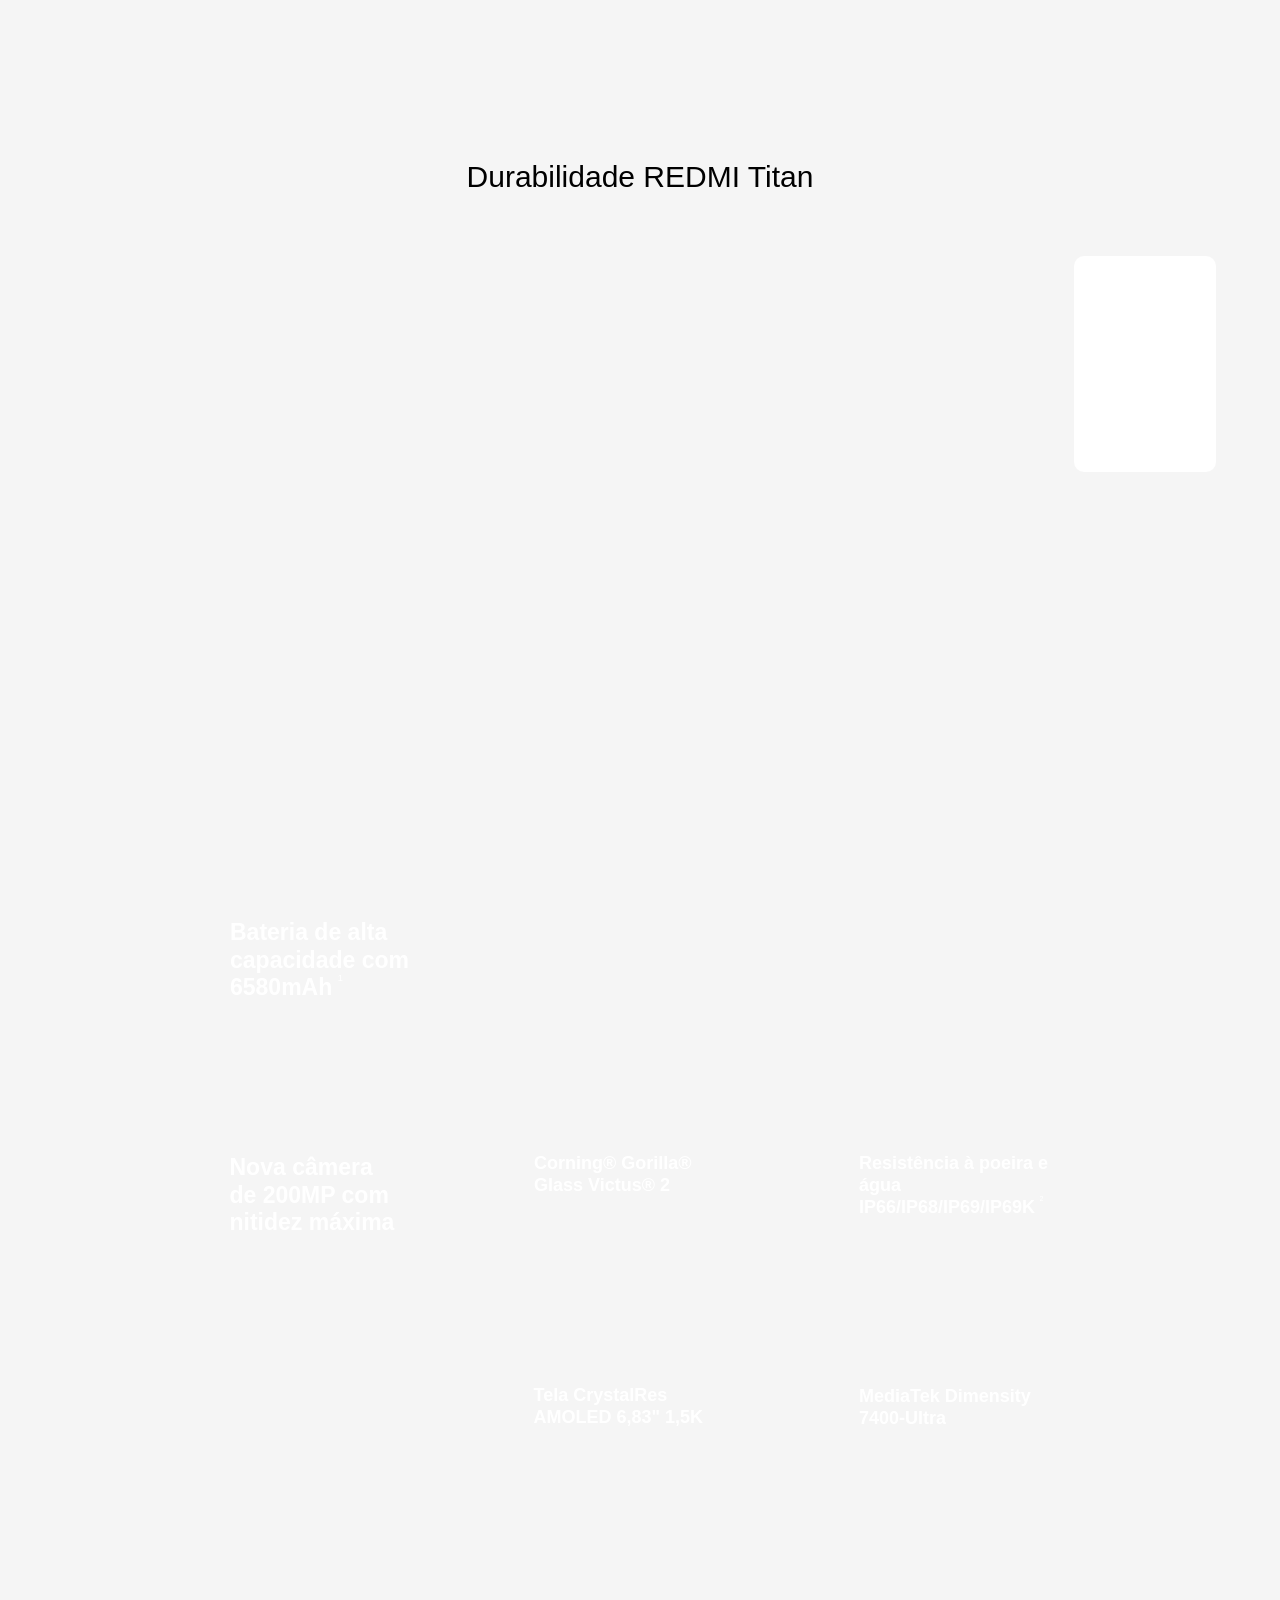
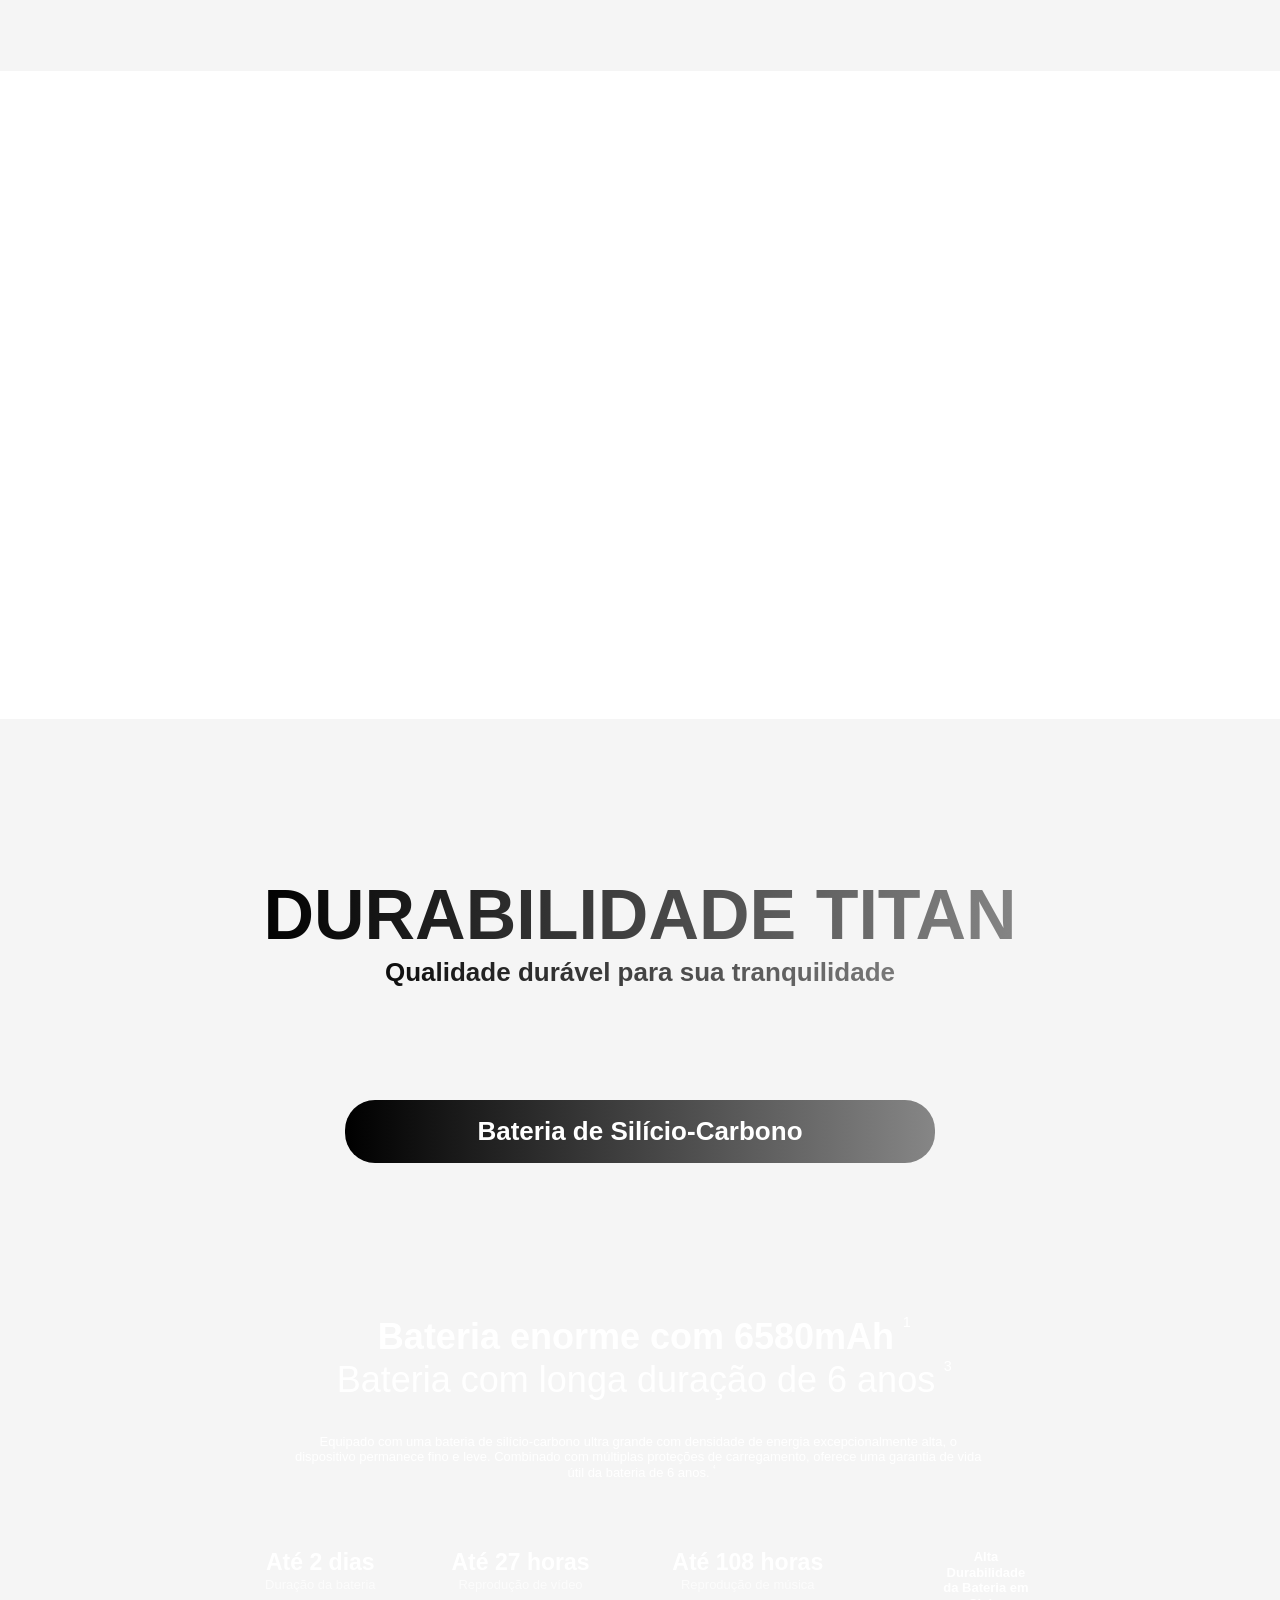
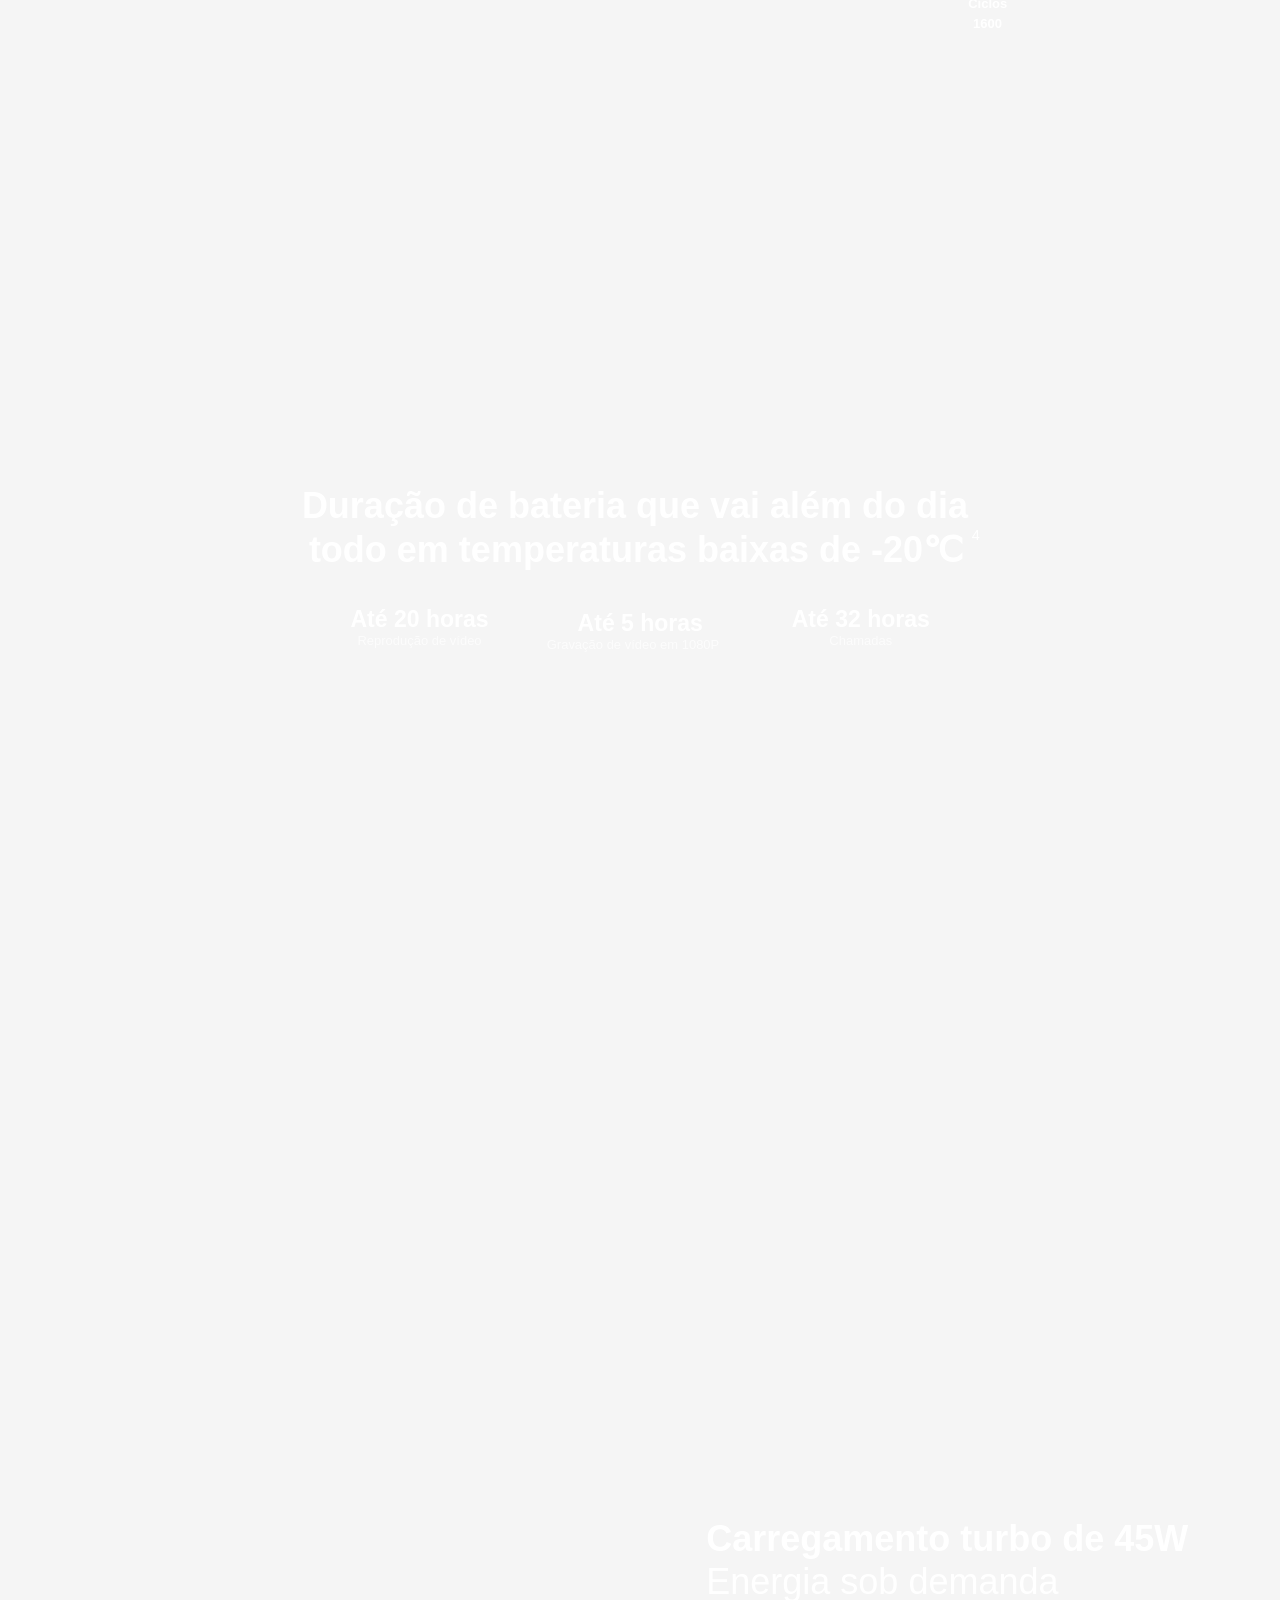
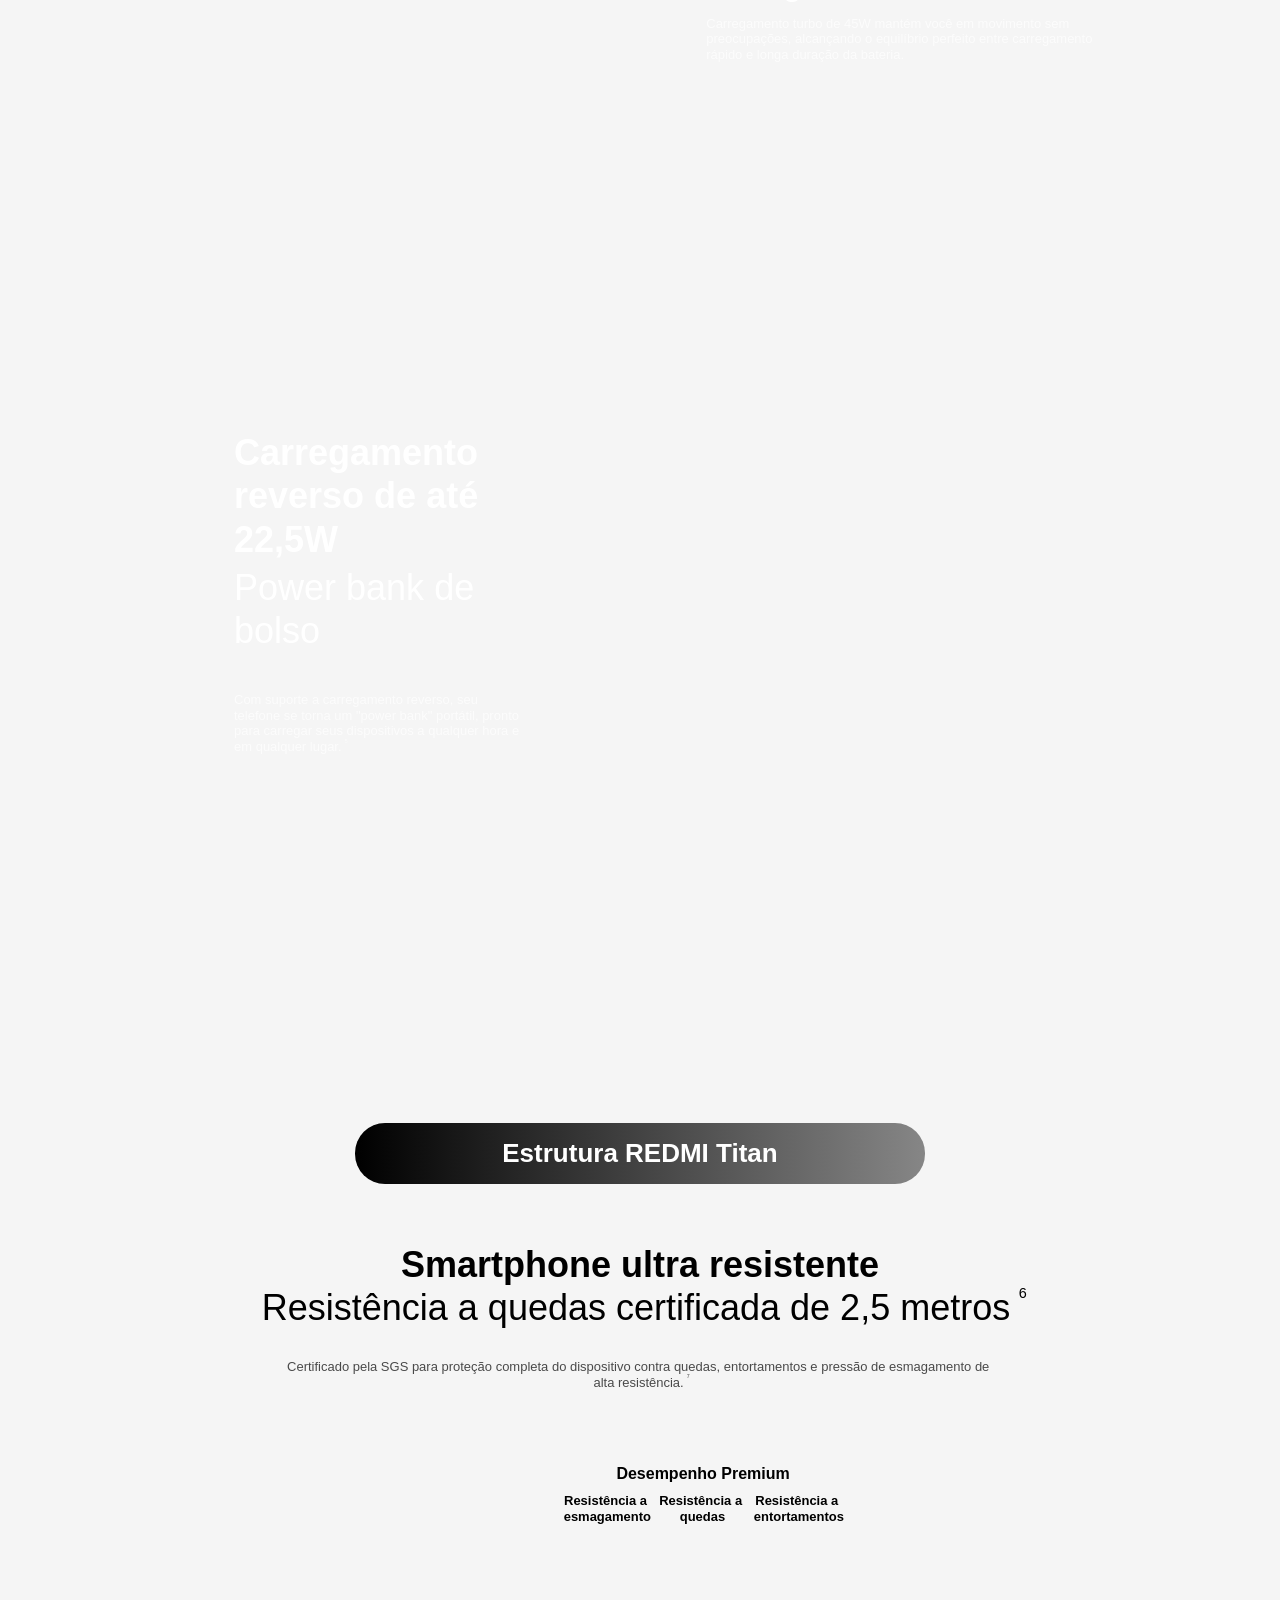
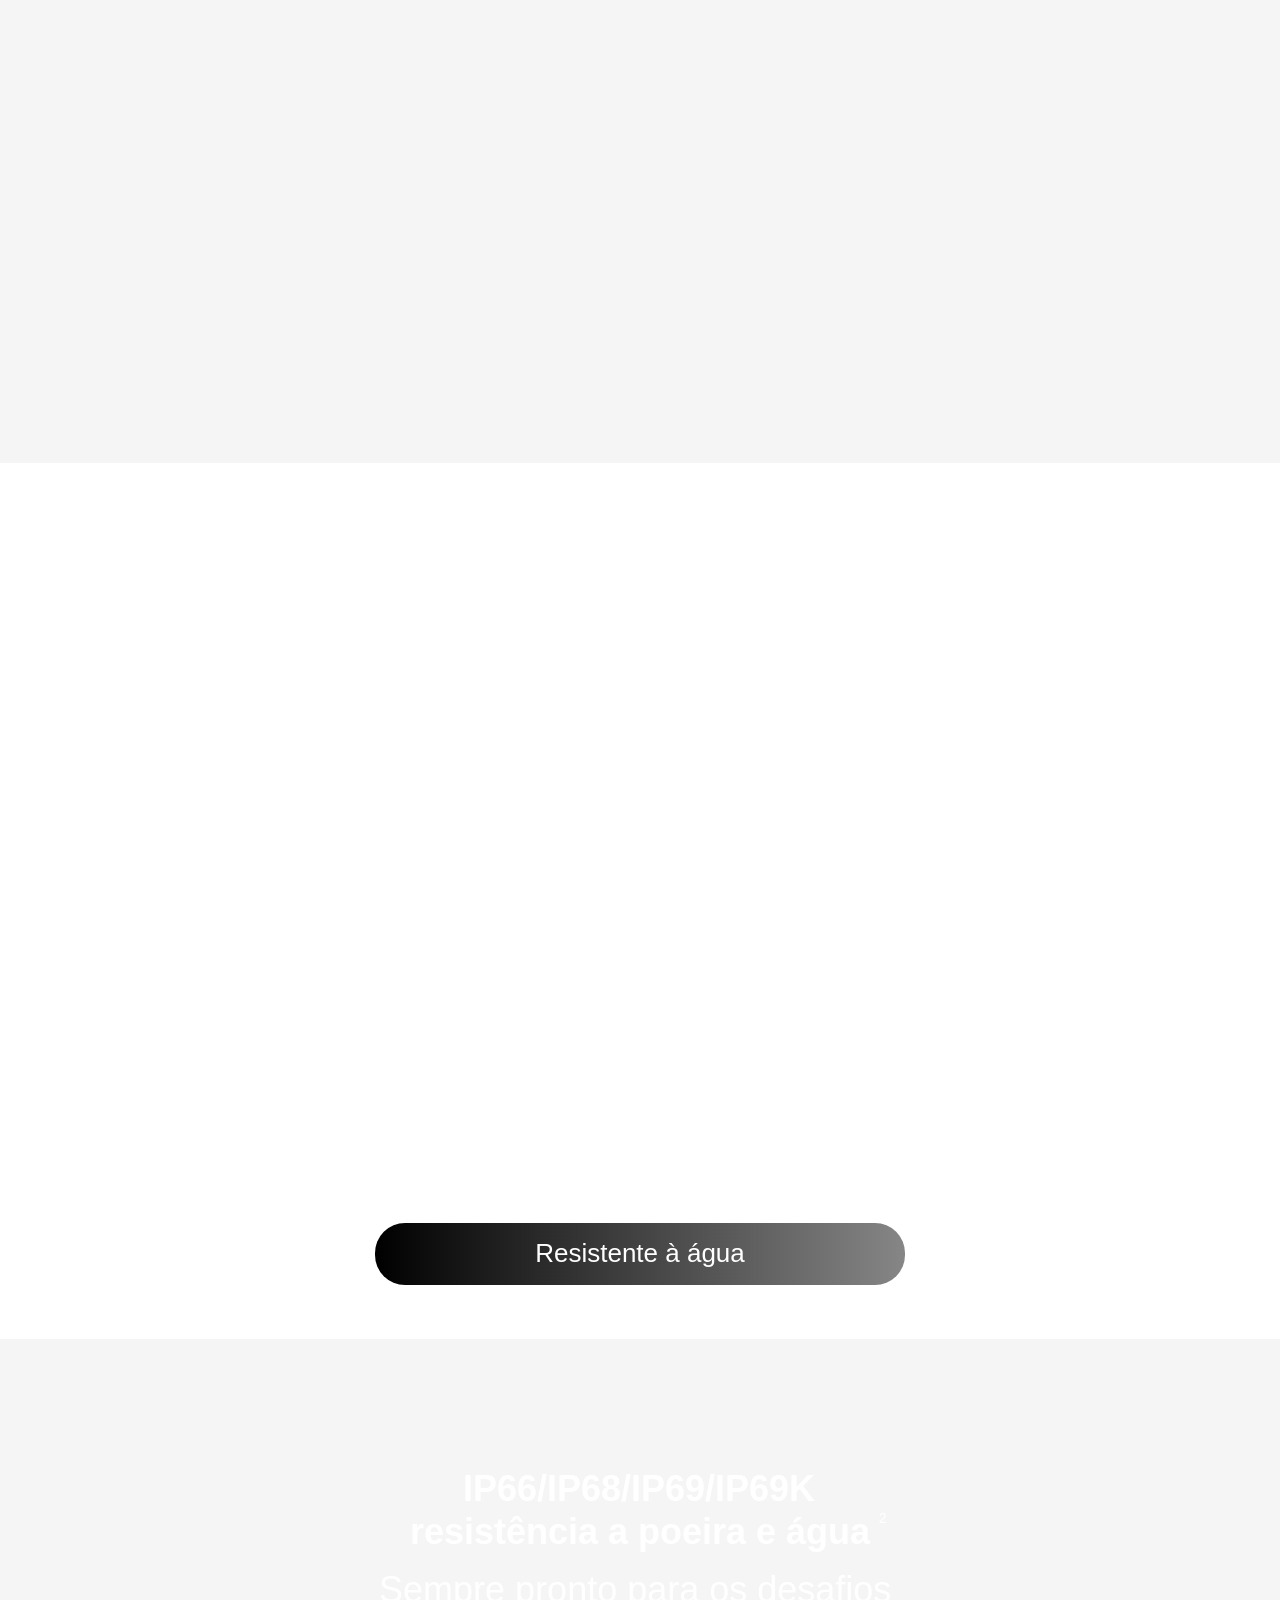
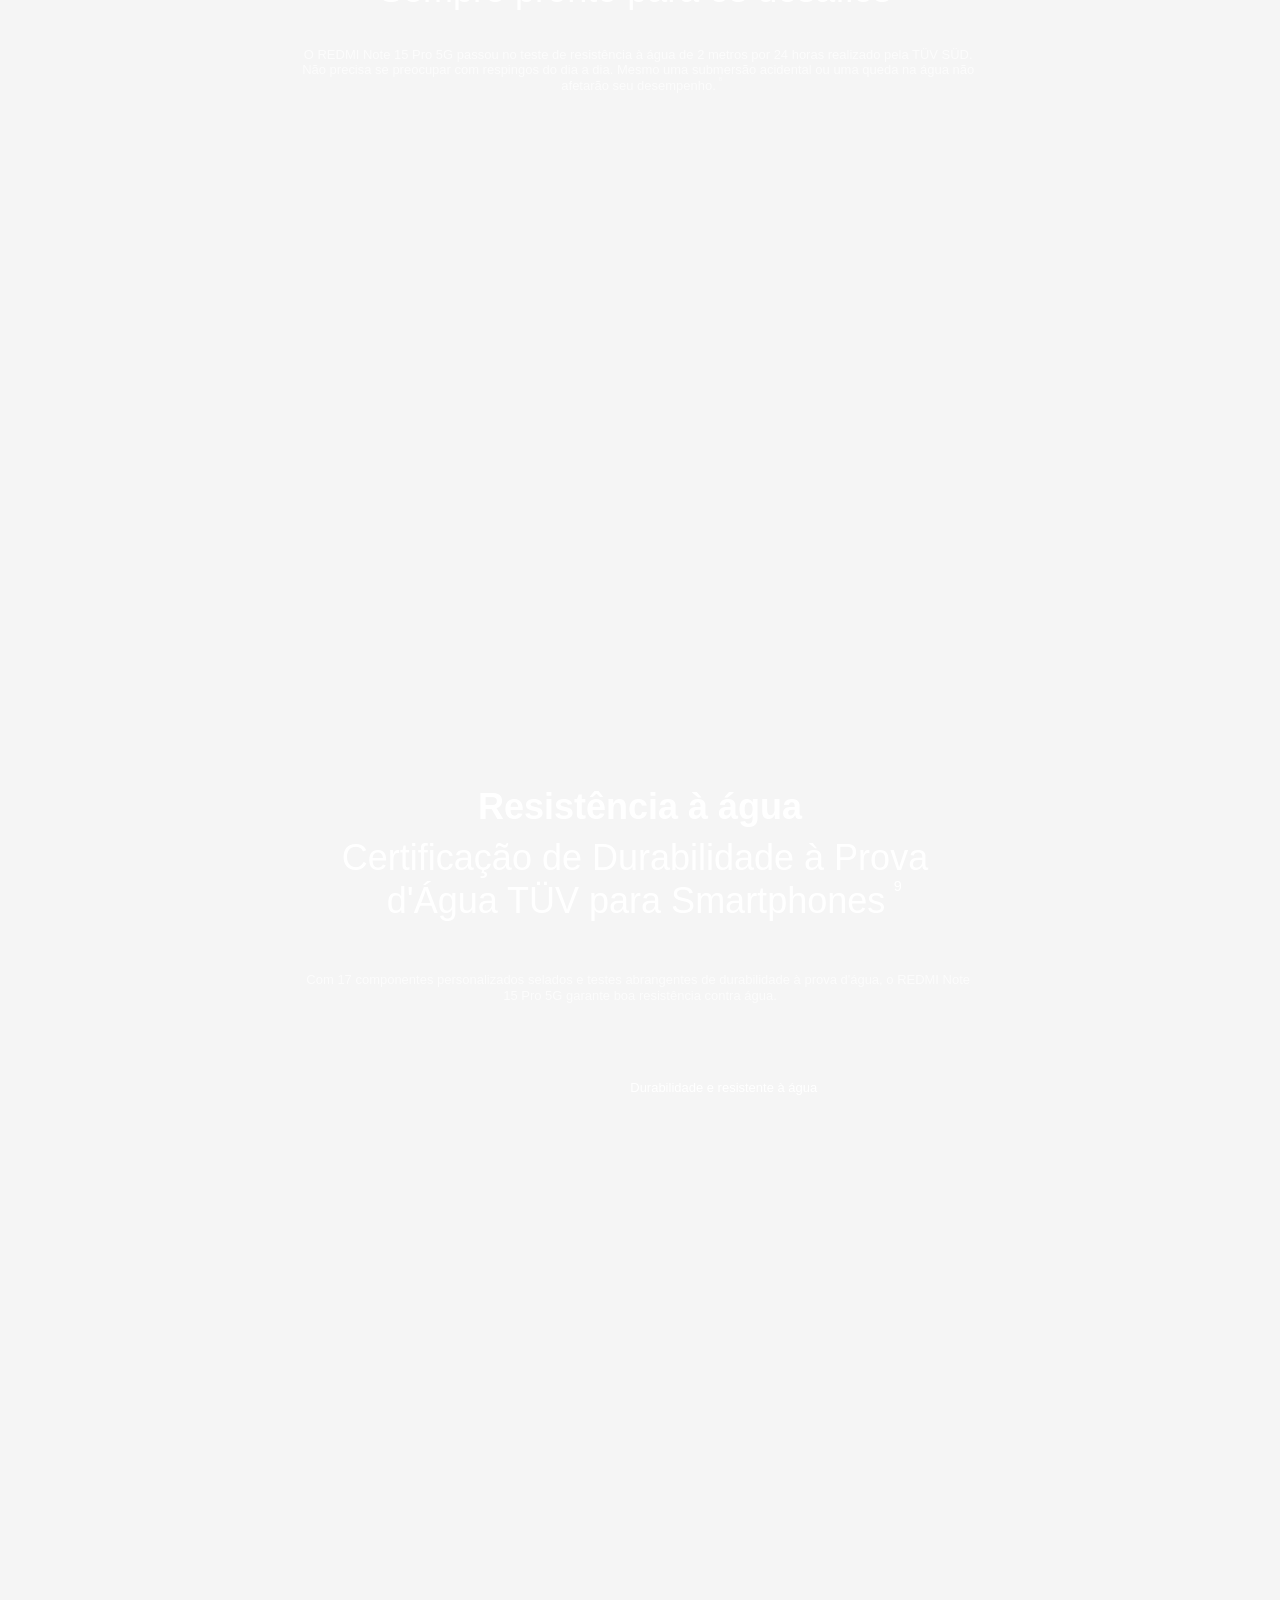
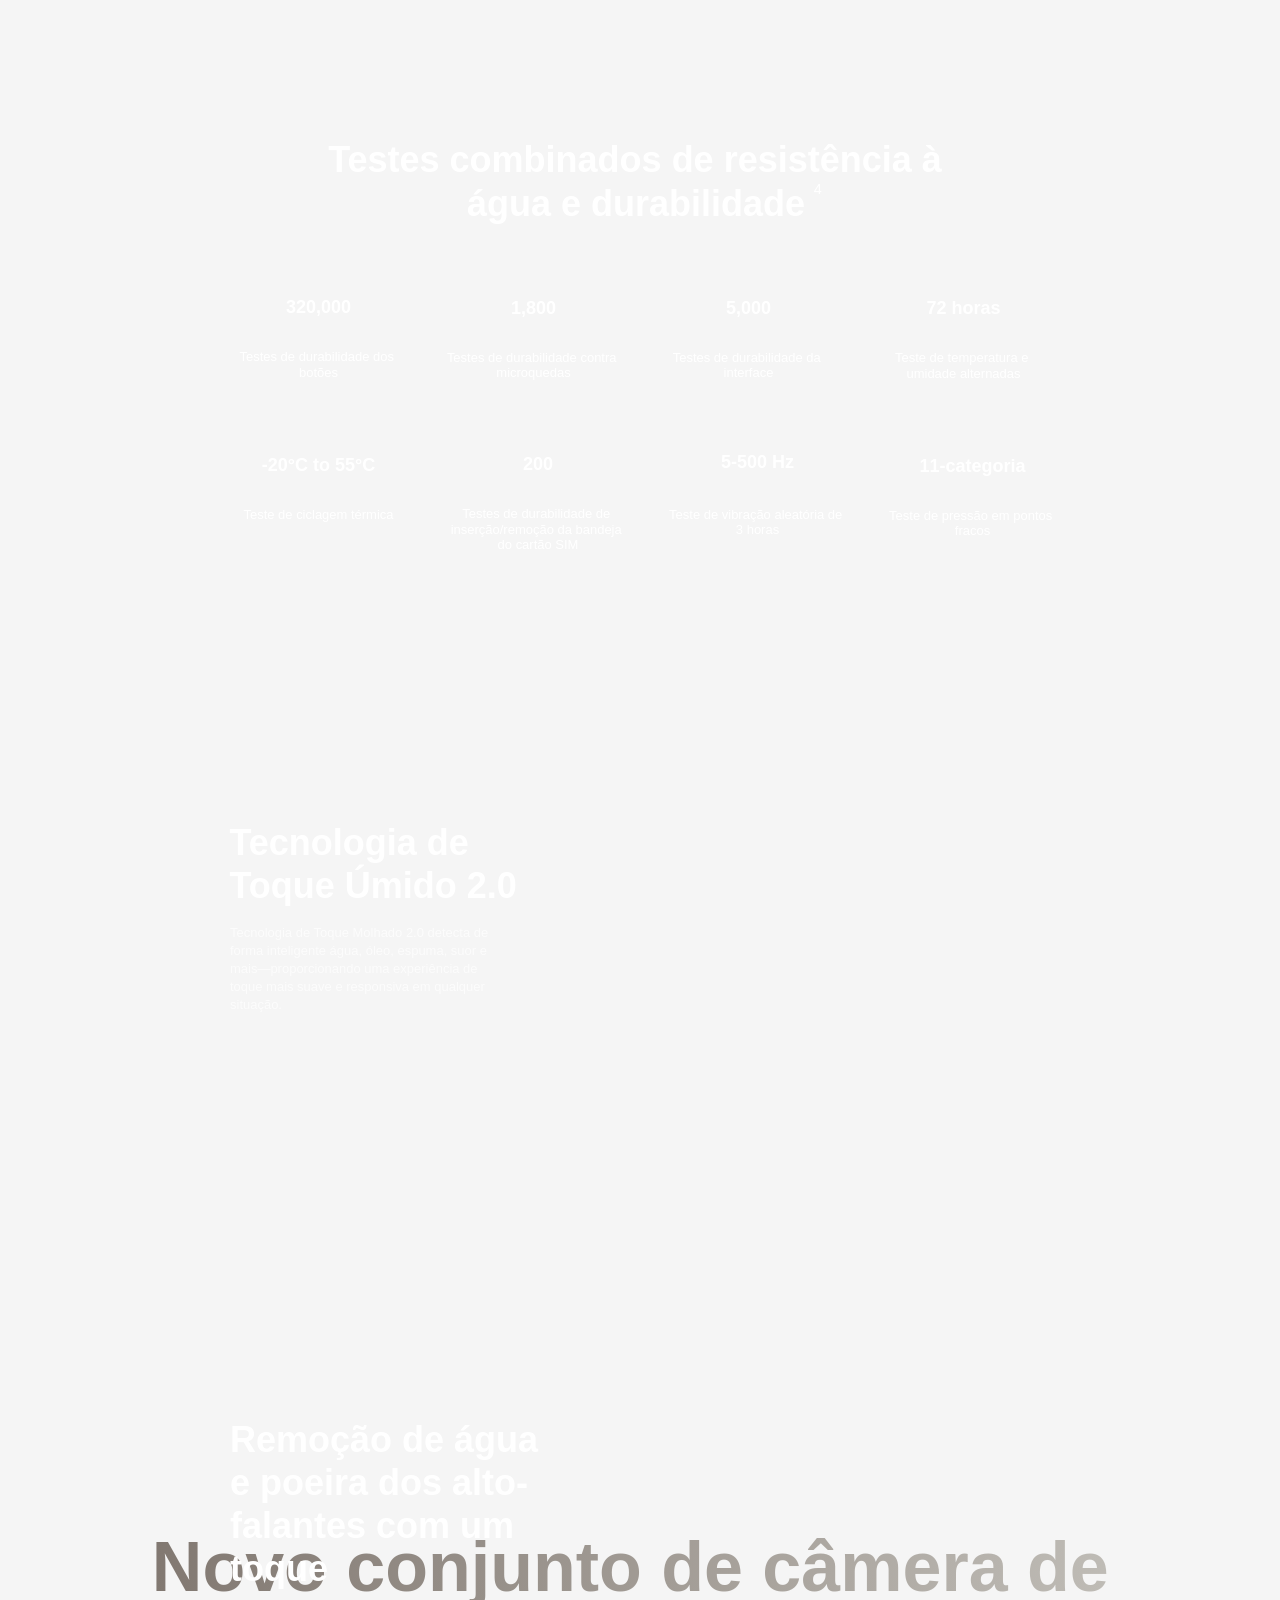
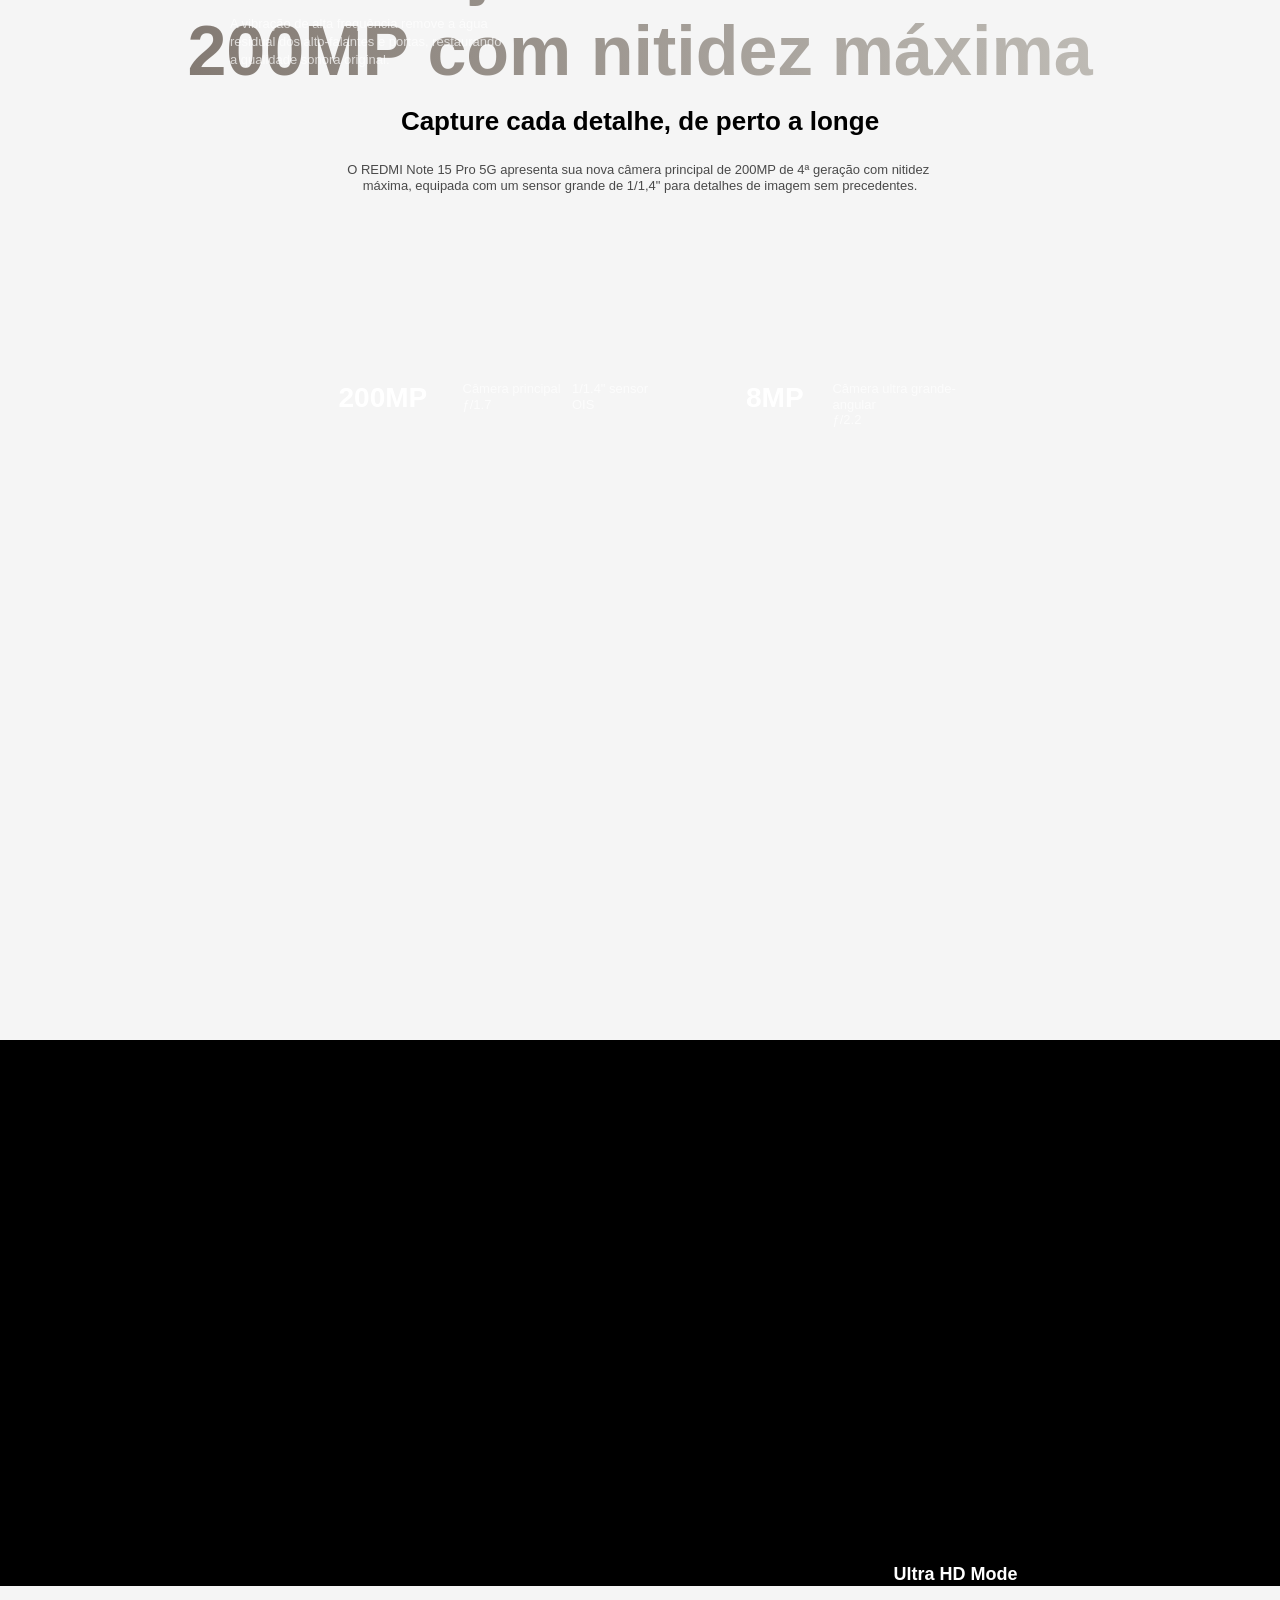
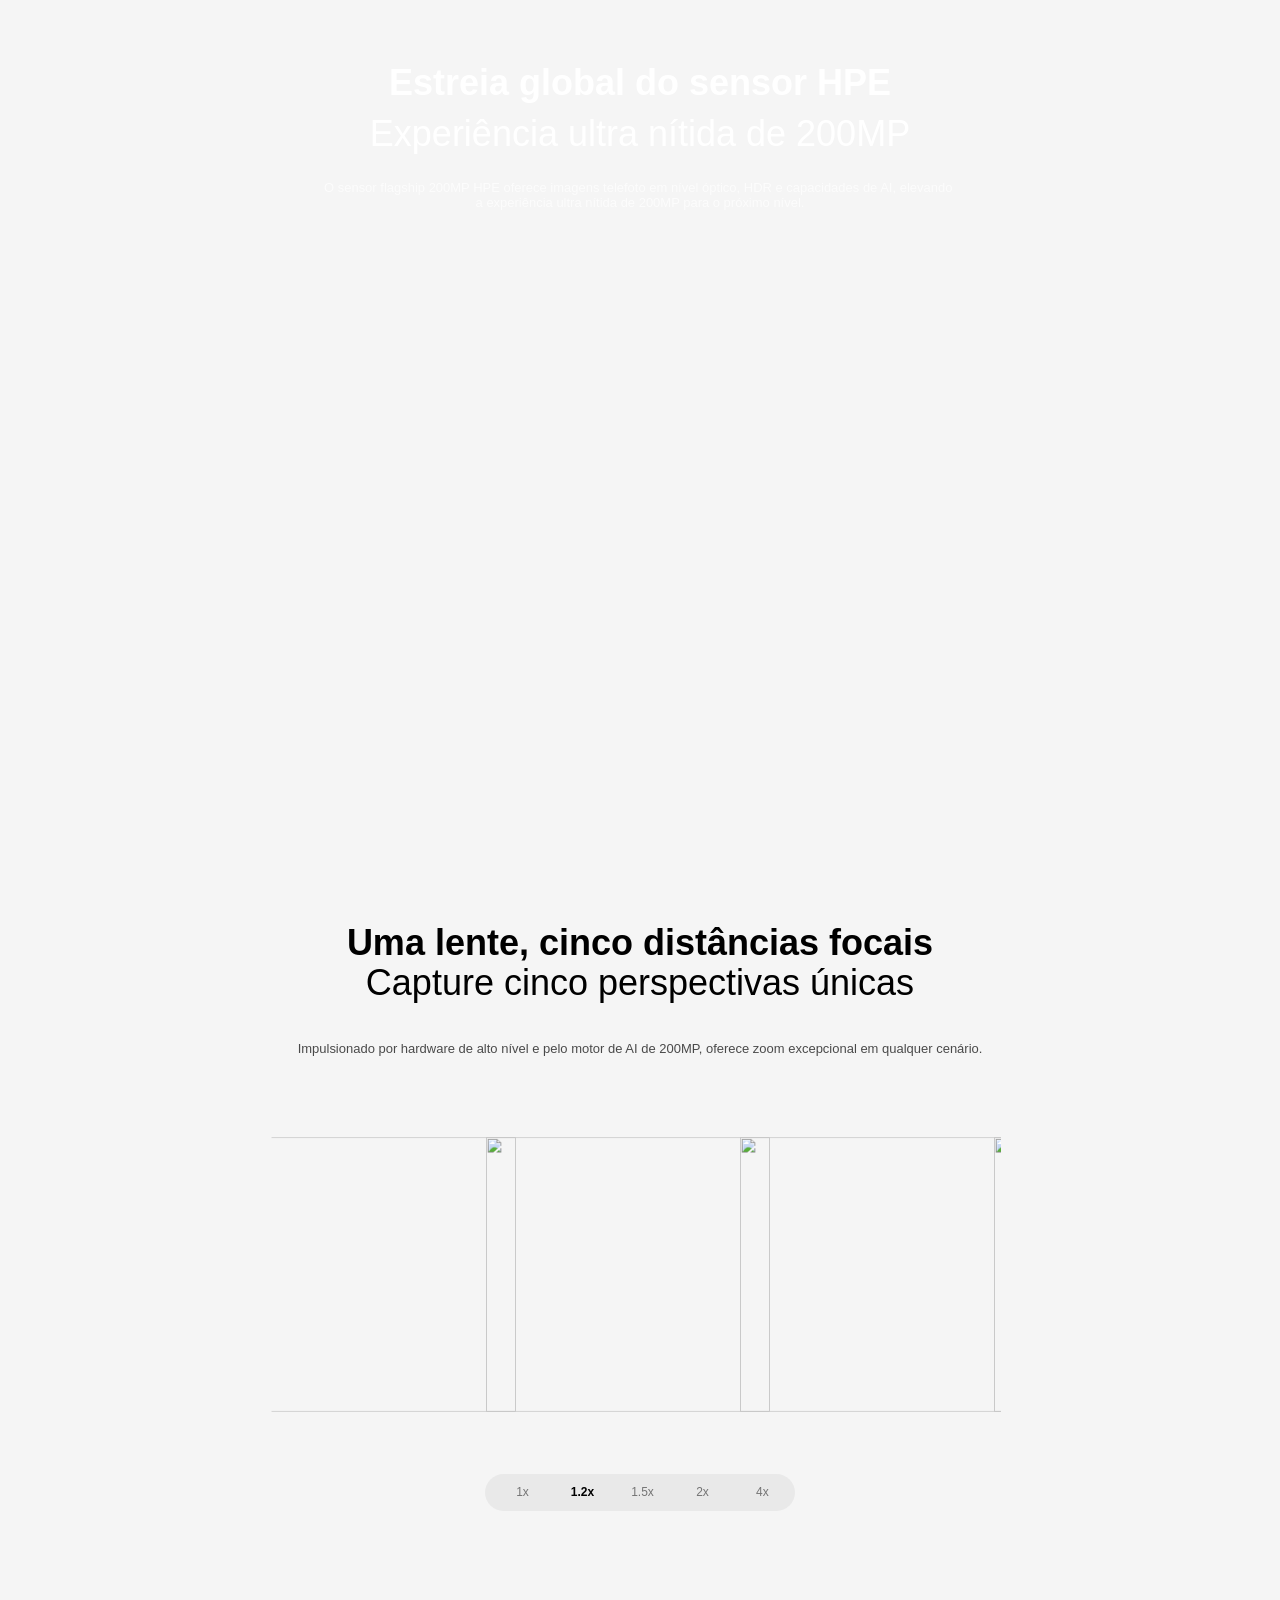
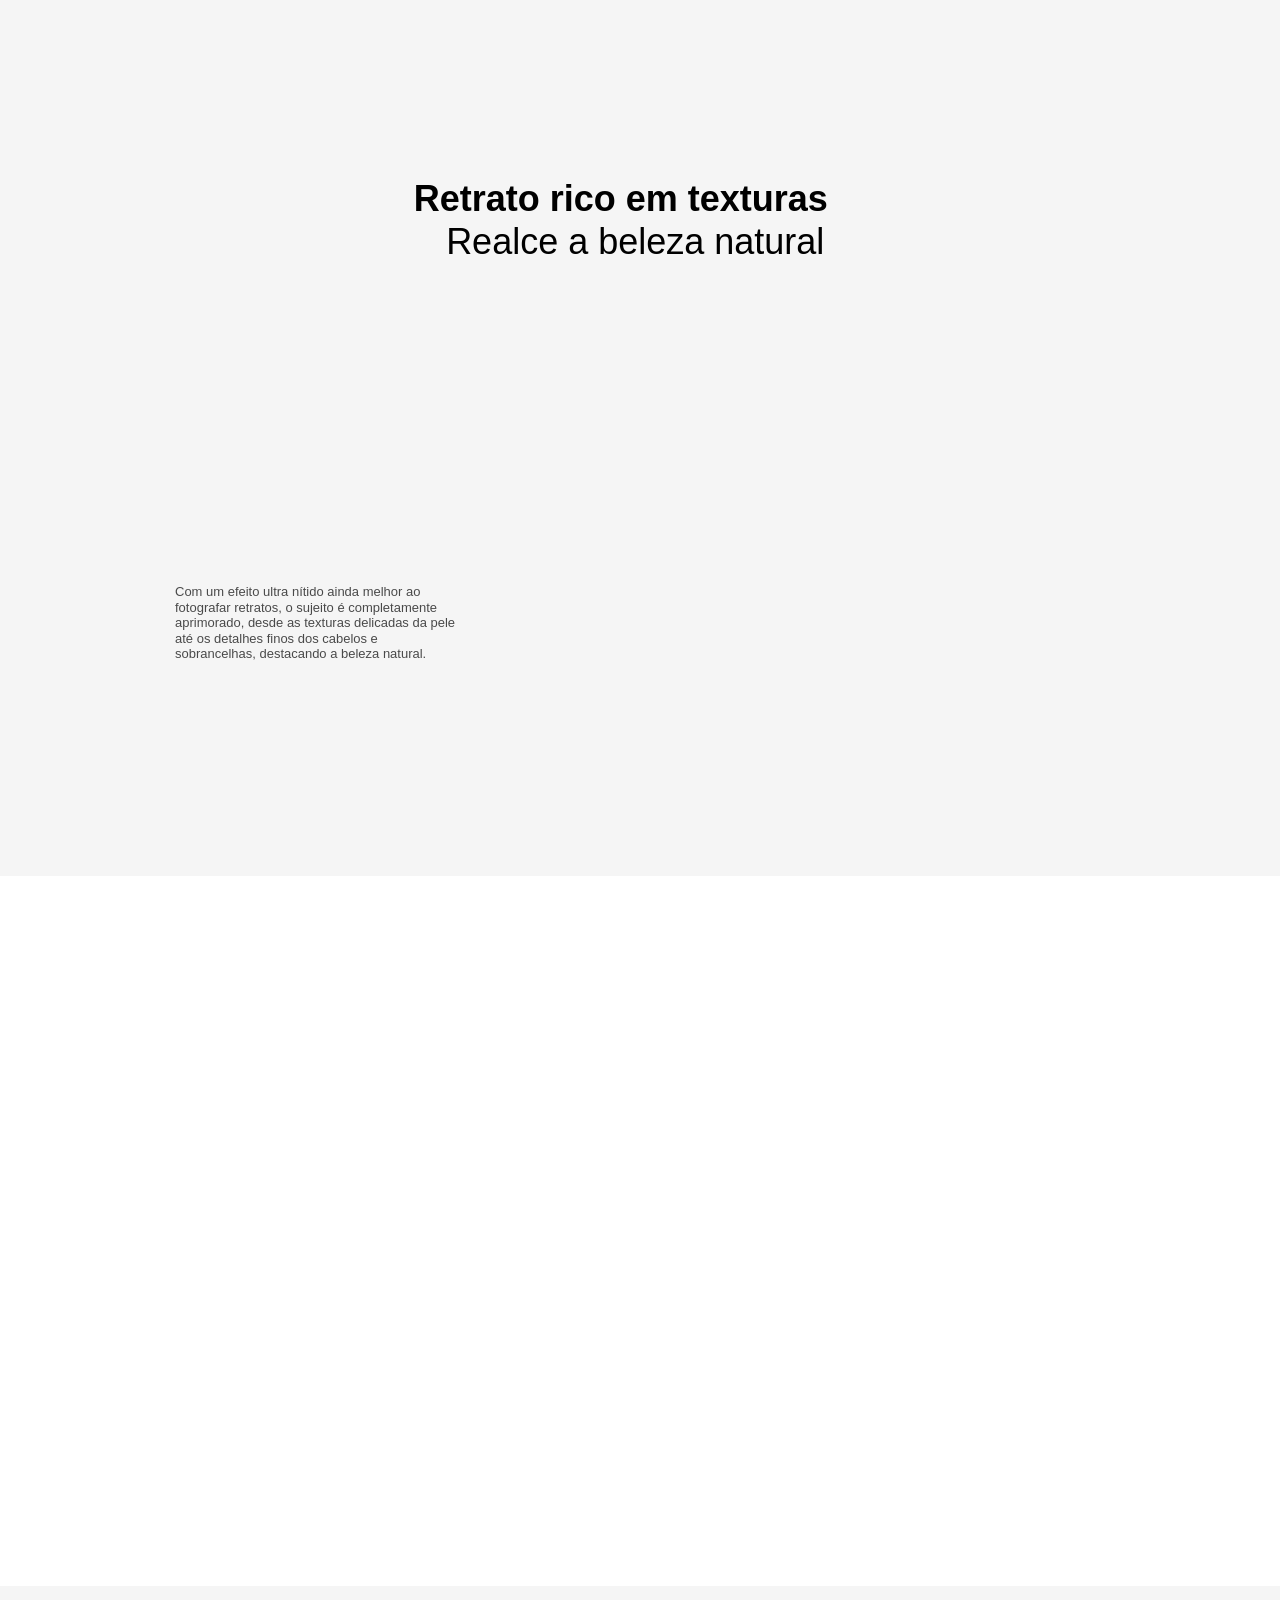
==== commit 2c6177ee: "vs01" ====
--- a/index.html
+++ b/index.html
@@ -8,6 +8,7 @@
 <meta http-equiv="X-UA-Compatible" content="ie=edge">
 
 <link rel="stylesheet" href="https://i02.appmifile.com/i18n/fonts/MiSansLatin/index.css">
+<link href="https://www.mi.com/sgp/spps_files/product/2.60.10/pc_v4/redmi-note-15-pro-5g/css/public.chunk.css" rel="stylesheet">
 <link href="./main.css" rel="stylesheet">
 
 
@@ -339,8 +340,8 @@
 <div class="scroll_text">
 <div class="div146">
 <div class="div147" id="overview_36"><span data-key="overview_36" class="xm-text split_text438 f-bold" data-type="text" data-id="0r42uow2ec">Corning® Gorilla® Glass Victus® 2</span></div>
-<div class="div148"><span data-key="overview_37" class="xm-text split_text437 f-light" data-type="text" data-id="e83fbx2htj">Painel frontal reforçado</span></div>
-<div class="div149"><span data-key="overview_38" class="xm-text split_text436 f-light" data-type="text" data-id="rs1uqedrcq">Com vidro ultra resistente, a tela é resistente a impactos e riscos, garantindo durabilidade e confiabilidade a longo prazo.</span></div>
+<div class="div148" id="overview_37"><span data-key="overview_37" class="xm-text split_text437 f-light" data-type="text" data-id="e83fbx2htj">Painel frontal reforçado</span></div>
+<div class="div149" id="overview_38"><span data-key="overview_38" class="xm-text split_text436 f-light" data-type="text" data-id="rs1uqedrcq">Com vidro ultra resistente, a tela é resistente a impactos e riscos, garantindo durabilidade e confiabilidade a longo prazo.</span></div>
 </div>
 </div>
 </div>
--- a/main.css
+++ b/main.css
@@ -1,4 +1,4 @@
-.slick-slide img {
+html{height:100%;margin:0 auto}body{background-color:#f5f5f5;height:100%}html,body,ul,li,p{margin:0;padding:0}li{list-style:none}:root{--skeleton-color:#eee}html>img,head>img,body>img{z-index:-10;opacity:0;display:none;position:absolute;top:0;left:0}.xm-link{text-decoration:none;display:inline-block}.xm-link.xm-button{background-color:transparent;background-color:initial}.xm-button{color:#fff;background-color:#ff6700;padding:.04688rem}.xm-text{display:inline-block;white-space:break-spaces!important}.xm-text a{color:#00f;text-decoration:underline}.xm-text sub,.xm-text sup{font-feature-settings:"tnum";vertical-align:super;font-size:.4em;font-weight:400;top:-.6em;left:.6em}.xm-blur{opacity:.3!important}.hide{display:none!important}.xm-page-hide{height:0;position:absolute}.xm-update{position:relative}.xm-update:after{content:"";border:.00781rem solid #ff0;position:absolute;top:0;bottom:0;left:0;right:0}.xm-picture .xm-img{width:100%}.xm-img{color:transparent}.xm-img[src=""],.xm-img:not([src]){visibility:hidden}.xm-picture{display:inline-flex}html[data-mi-dir=rtl] .xm-text,.gcc .xm-text,.sa .xm-text,.ma-ar .xm-text,.ae-ar .xm-text,.sa-ar .xm-text,.eg .xm-text{display:block}html[data-mi-dir=rtl] .xm-text,html[data-mi-dir=rtl] .xm-link,html[data-mi-dir=rtl] .xm-price,html[data-mi-dir=rtl] .xm-button,html[data-mi-dir=rtl] .xm-navbar,html[data-mi-dir=rtl] .site-header-v4rd,html[data-mi-dir=rtl] .shared-header,html[data-mi-dir=rtl] .site-footer-v4,html[data-mi-dir=rtl] .header.header--desktop,html[data-mi-dir=rtl] .footer.footer--desktop,html[data-mi-dir=rtl] .specs-con,.gcc .xm-text,.gcc .xm-link,.gcc .xm-price,.gcc .xm-button,.gcc .xm-navbar,.gcc .site-header-v4rd,.gcc .shared-header,.gcc .site-footer-v4,.gcc .header.header--desktop,.gcc .footer.footer--desktop,.gcc .specs-con,.sa .xm-text,.sa .xm-link,.sa .xm-price,.sa .xm-button,.sa .xm-navbar,.sa .site-header-v4rd,.sa .shared-header,.sa .site-footer-v4,.sa .header.header--desktop,.sa .footer.footer--desktop,.sa .specs-con,.ma-ar .xm-text,.ma-ar .xm-link,.ma-ar .xm-price,.ma-ar .xm-button,.ma-ar .xm-navbar,.ma-ar .site-header-v4rd,.ma-ar .shared-header,.ma-ar .site-footer-v4,.ma-ar .header.header--desktop,.ma-ar .footer.footer--desktop,.ma-ar .specs-con,.ae-ar .xm-text,.ae-ar .xm-link,.ae-ar .xm-price,.ae-ar .xm-button,.ae-ar .xm-navbar,.ae-ar .site-header-v4rd,.ae-ar .shared-header,.ae-ar .site-footer-v4,.ae-ar .header.header--desktop,.ae-ar .footer.footer--desktop,.ae-ar .specs-con,.sa-ar .xm-text,.sa-ar .xm-link,.sa-ar .xm-price,.sa-ar .xm-button,.sa-ar .xm-navbar,.sa-ar .site-header-v4rd,.sa-ar .shared-header,.sa-ar .site-footer-v4,.sa-ar .header.header--desktop,.sa-ar .footer.footer--desktop,.sa-ar .specs-con,.eg .xm-text,.eg .xm-link,.eg .xm-price,.eg .xm-button,.eg .xm-navbar,.eg .site-header-v4rd,.eg .shared-header,.eg .site-footer-v4,.eg .header.header--desktop,.eg .footer.footer--desktop,.eg .specs-con{direction:rtl}html[data-mi-dir=rtl] .image-rtl,.gcc .image-rtl,.sa .image-rtl,.ma-ar .image-rtl,.ae-ar .image-rtl,.sa-ar .image-rtl,.eg .image-rtl{transform:rotateY(180deg)}html[data-mi-dir=rtl] .force-ltr,.gcc .force-ltr,.sa .force-ltr,.ma-ar .force-ltr,.ae-ar .force-ltr,.sa-ar .force-ltr,.eg .force-ltr{direction:ltr}html[data-mi-dir=rtl] .header.header--desktop .site-logo .site-logo__wrapper img,.gcc .header.header--desktop .site-logo .site-logo__wrapper img,.sa .header.header--desktop .site-logo .site-logo__wrapper img,.ma-ar .header.header--desktop .site-logo .site-logo__wrapper img,.ae-ar .header.header--desktop .site-logo .site-logo__wrapper img,.sa-ar .header.header--desktop .site-logo .site-logo__wrapper img,.eg .header.header--desktop .site-logo .site-logo__wrapper img{transform:none}html[data-mi-dir=rtl] .header.header--desktop .entry__item:before,.gcc .header.header--desktop .entry__item:before,.sa .header.header--desktop .entry__item:before,.ma-ar .header.header--desktop .entry__item:before,.ae-ar .header.header--desktop .entry__item:before,.sa-ar .header.header--desktop .entry__item:before,.eg .header.header--desktop .entry__item:before{right:0}html[data-mi-dir=rtl] .header.header--desktop .entry__left .entry__item:first-child,.gcc .header.header--desktop .entry__left .entry__item:first-child,.sa .header.header--desktop .entry__left .entry__item:first-child,.ma-ar .header.header--desktop .entry__left .entry__item:first-child,.ae-ar .header.header--desktop .entry__left .entry__item:first-child,.sa-ar .header.header--desktop .entry__left .entry__item:first-child,.eg .header.header--desktop .entry__left .entry__item:first-child{padding-left:20px}html[data-mi-dir=rtl] .footer.footer--desktop .footer-bottom .copyright,.gcc .footer.footer--desktop .footer-bottom .copyright,.sa .footer.footer--desktop .footer-bottom .copyright,.ma-ar .footer.footer--desktop .footer-bottom .copyright,.ae-ar .footer.footer--desktop .footer-bottom .copyright,.sa-ar .footer.footer--desktop .footer-bottom .copyright,.eg .footer.footer--desktop .footer-bottom .copyright{float:right}html[data-mi-dir=rtl] .buy-container,.gcc .buy-container,.sa .buy-container,.ma-ar .buy-container,.ae-ar .buy-container,.sa-ar .buy-container,.eg .buy-container,html[data-mi-dir=rtl] .xm-navbar__title-box,.gcc .xm-navbar__title-box,.sa .xm-navbar__title-box,.ma-ar .xm-navbar__title-box,.ae-ar .xm-navbar__title-box,.sa-ar .xm-navbar__title-box,.eg .xm-navbar__title-box,html[data-mi-dir=rtl] #root-chunk,.gcc #root-chunk,.sa #root-chunk,.ma-ar #root-chunk,.ae-ar #root-chunk,.sa-ar #root-chunk,.eg #root-chunk{direction:rtl}.section{background-repeat:no-repeat;margin-bottom:-1px;position:relative}.xm-page-area>main,.xm-page-area_mobile>main{z-index:1;position:relative}.xm-page-area>main{width:100%!important}.mi-bg-color{background-color:#fff}.poco-bg-color{background-color:#000}.th .xm-text,.mm .xm-text,.kh .xm-text{line-height:1.5!important}:lang(ko-KR),.kr{word-break:keep-all}html{-webkit-text-size-adjust:100%;-moz-text-size-adjust:100%;-ms-text-size-adjust:100%;text-size-adjust:100%;font-family:sans-serif}body{margin:0}article,aside,details,figcaption,figure,footer,header,hgroup,main,menu,nav,section,summary{display:block}audio,canvas,progress,video{vertical-align:baseline;display:inline-block}audio:not([controls]){height:0;display:none}[hidden],template{display:none}a{background-color:transparent}a:active,a:hover{outline:0}abbr[title]{border-bottom:.00391rem dotted}b,strong{font-weight:700}dfn{font-style:italic}h1{margin:.67em 0;font-size:2em}mark{color:#000;background:#ff0}small{font-size:80%}img{border:0}svg:not(:root){overflow:hidden}figure{margin:1em .15625rem}hr{box-sizing:content-box;height:0}pre{overflow:auto}code,kbd,pre,samp{font-family:monospace,sans-serif;font-size:1em}button,input,optgroup,select,textarea{color:inherit;font:inherit;margin:0}button{overflow:visible}button,select{text-transform:none}button{cursor:pointer;-webkit-appearance:button;-moz-appearance:button;-ms-appearance:button;appearance:button}html input[type=button]{cursor:pointer;-webkit-appearance:button;-moz-appearance:button;-ms-appearance:button;appearance:button}input[type=reset]{cursor:pointer;-webkit-appearance:button;-moz-appearance:button;-ms-appearance:button;appearance:button}input[type=submit]{cursor:pointer;-webkit-appearance:button;-moz-appearance:button;-ms-appearance:button;appearance:button}button[disabled],html input[disabled]{cursor:default}input{line-height:normal}input[type=checkbox]{box-sizing:border-box;padding:0}input[type=radio]{box-sizing:border-box;padding:0}input[type=number]::-webkit-inner-spin-button{height:auto}input[type=number]::-webkit-outer-spin-button{height:auto}input[type=search]{box-sizing:content-box;-webkit-appearance:textfield;-moz-appearance:textfield;-ms-appearance:textfield;appearance:textfield}input[type=search]::-webkit-search-cancel-button{-webkit-appearance:none;-moz-appearance:none;-ms-appearance:none;appearance:none}input[type=search]::-webkit-search-decoration{-webkit-appearance:none;-moz-appearance:none;-ms-appearance:none;appearance:none}fieldset{border:.00391rem solid silver;margin:0 .00781rem;padding:.35em .625em .75em}legend{border:0;padding:0}textarea{overflow:auto}optgroup{font-weight:700}table{border-collapse:collapse;border-spacing:0}td,th{padding:0}body{color:#757575;-webkit-font-smoothing:antialiased;-moz-osx-font-smoothing:grayscale;background-color:#f5f5f5;font-size:.05469rem;line-height:1.5}a{color:#757575;text-decoration:none}p>a{color:#ff6700}p>a:hover{text-decoration:underline}ul,li,dl,dt,dd{margin:0;padding:0;list-style:none}sub,sup{vertical-align:baseline;font-size:75%;line-height:0;position:relative}sup{top:-.5em}sub{bottom:-.25em}.eco_name-88{font-size:.34375rem;line-height:.42969rem}.eco_name-80{font-size:.3125rem;line-height:.39063rem}.eco_name-72{font-size:.34375rem;line-height:.35156rem}.eco_slogan{font-size:.1875rem;line-height:.23438rem}.eco_ksp{font-size:.11719rem;line-height:.17188rem}.eco_name-radius{border-radius:.01563rem;font-size:.15625rem;line-height:.22656rem}.eco_ksp-title{font-size:.125rem;line-height:.15625rem}.eco_ksp-text{font-size:.09375rem;line-height:.125rem}.eco_ksp-item{padding:.11719rem .13672rem}.eco_title{font-size:.23438rem;line-height:.28125rem}.eco_text{font-size:.11719rem;line-height:.15625rem}.eco_note{font-size:.09375rem;line-height:.10938rem}.eco_number{font-size:.42969rem;line-height:.42969rem}.eco_note-text{font-size:.09375rem;line-height:.125rem}.price-common{font-size:.25781rem;font-weight:300}.price-common .xm-price__from{margin:0 .03906rem;font-size:60%}.price-common .xm-price__sNum{margin:0;font-weight:700}.price-common .xm-price__label{margin:0}.price-common .xm-price--current .xm-price__label{font-weight:700}.price-common .xm-price--sale{margin-right:.03906rem}.price-common .xm-price--sale .xm-price__label,.price-common .xm-price--sale .xm-price__sNum{margin:0}.price-common .xm-price--origin .xm-price__label{font-size:100%}.price-common .xm-price--origin .xm-price__mNum{margin:0}.scroll-common .slick-slider .slick-dots li>button{text-indent:-39.0586rem;background-color:transparent;border:.00781rem solid #fff;border-radius:50%;width:.05469rem;height:.05469rem;padding:0}.scroll-common .slick-slider .slick-dots li.slick-active>button{background-color:#fff}.scroll-common .slick-slider .slick-arrow{width:.19531rem;height:.19531rem}.scroll-common .slick-slider .slick-prev{background:url(//i01.appmifile.com/webfile/globalimg/zh/2021/left.png) 0 0/100% 100% no-repeat}.scroll-common .slick-slider .slick-next{background:url(//i01.appmifile.com/webfile/globalimg/zh/2021/right.png) 0 0/100% 100% no-repeat}.scroll-common-grey .slick-slider .slick-dots li>button{text-indent:-39.0586rem;background-color:transparent;border:.00781rem solid #fff;border-radius:50%;width:.05469rem;height:.05469rem;padding:0}.scroll-common-grey .slick-slider .slick-dots li.slick-active>button{background-color:#fff}.scroll-common-grey .slick-slider .slick-arrow{width:.19531rem;height:.19531rem}.scroll-common-grey .slick-slider .slick-prev{background:url(//i01.appmifile.com/webfile/globalimg/zh/2021/left-grey.png) 0 0/100% 100% no-repeat}.scroll-common-grey .slick-slider .slick-next{background:url(//i01.appmifile.com/webfile/globalimg/zh/2021/right-grey.png) 0 0/100% 100% no-repeat}.scroll-small li>button{border-radius:0;width:.19531rem;height:.02344rem;margin:0 .03125rem}.scroll-small .slick-slide div img{border-radius:.19531rem}.eco_specs-title{font-size:.10938rem;line-height:.14063rem}.eco_specs-label,.eco_specs-value{font-size:.07031rem;line-height:.10156rem}@font-face{font-weight:100;font-family:POCOTech;font-display:swap;src:url(https://i01.appmifile.com/webfile/globalimg/miv4/font/POCOTech/POCOTech-cool-Hairline.woff)format("woff")}@font-face{font-weight:200;font-family:POCOTech;font-display:swap;src:url(https://i01.appmifile.com/webfile/globalimg/miv4/font/POCOTech/POCOTech-cool-ExtraLight.woff)format("woff")}@font-face{font-weight:300;font-family:POCOTech;font-display:swap;src:url(https://i01.appmifile.com/webfile/globalimg/miv4/font/POCOTech/POCOTech-cool-Light.woff)format("woff")}@font-face{font-weight:400;font-family:POCOTech;font-display:swap;src:url(https://i01.appmifile.com/webfile/globalimg/miv4/font/POCOTech/POCOTech-cool-Regular.woff)format("woff")}@font-face{font-weight:500;font-family:POCOTech;font-display:swap;src:url(https://i01.appmifile.com/webfile/globalimg/miv4/font/POCOTech/POCOTech-cool-Medium.woff)format("woff")}@font-face{font-weight:600;font-family:POCOTech;font-display:swap;src:url(https://i01.appmifile.com/webfile/globalimg/miv4/font/POCOTech/POCOTech-cool-SemiBold.woff)format("woff")}@font-face{font-weight:700;font-family:POCOTech;font-display:swap;src:url(https://i01.appmifile.com/webfile/globalimg/miv4/font/POCOTech/POCOTech-cool-Bold.woff)format("woff")}@font-face{font-weight:800;font-family:POCOTech;font-display:swap;src:url(https://i01.appmifile.com/webfile/globalimg/miv4/font/POCOTech/POCOTech-cool-Book.woff)format("woff")}:root{--brand-orange:#ff6900;--outline-color:var(--brand-orange)}:focus-visible{outline:2px solid #ff6900;outline:.00781rem solid var(--outline-color,var(--brand-orange));outline-offset:.00781rem}#root{flex-flow:column;min-width:1226px;min-height:100%;display:flex}#review-root{min-height:100vh}a{color:inherit;font-size:14px;text-decoration:none}.container{width:1226px;margin:0 auto}main{font-size:16px;display:inline-block}body{color:var(--title-dark);background-color:var(--background-base)}input,select,textarea{background-color:var(--background-card-bg);border-color:var(--title-dark)}[class^=root-product] .xiaomi{-webkit-font-smoothing:antialiased;-moz-osx-font-smoothing:grayscale;font-size:.0625rem;font-style:normal}:root{--skeleton-color:#eee;--primary-base:#ff6700;--primary-variant:#fff;--secondary-base:#212121;--secondary-variant:#b0b0b0;--background-base:#f5f5f5;--background-base-variant:#f9f9fa;--background-base-variant-2:#f9f9fa;--background-base-variant-3:#f9f9fa;--background-base-variant-4:#f5f5f5;--background-base-variant-5:#f9f9fa;--background-base-variant-6:#f7f7f7;--background-light:#fff;--background-light-a0:rgba(255,255,255,0);--background-light-variant:#fff;--background-light-variant-2:#f6f6f7;--background-dark:#ddd;--background-black:#191919;--background-card-bg:#fff;--background-card-surface:#fafafa;--background-light-sku:#fff;--background-light-sku-dark:#fff;--background-light-sku-gray:#f2f2f2;--background-sku-img-normal:transparent;--background-sku-img-highlight:transparent;--background-quantity-active:#e0e0e0;--background-tag-badge:#fe471c;--background-contrast:#f5f5f5;--background-contrast-light:#fff;--background-contrast-variant:#424242;--background-loading-button:#ccc;--background-dialog-content:#fff;--background-dialog-content-2:#fafafa;--background-dialog-button:#ccc;--background-dialog-button-disabled:#ddd;--background-dialog-button-hover:#757575;--background-primary:#ff6700;--background-primary-a10:rgba(255,103,0,.1);--background-primary-a10-variant:#ff6700;--background-primary-a20:rgba(255,103,0,.2);--background-primary-a20-variant:#ff6700;--background-primary-variant:#ff6700;--background-primary-variant-2:#ff6700;--background-primary-variant-3:#ff6700;--background-primary-variant-4:#ff6700;--background-primary-hover:#f95b06;--background-secondary:#212121;--background-secondary-a80:rgba(33,33,33,.8);--background-secondary-variant:#424242;--background-secondary-variant-2:#212121;--background-secondary-variant-3:#b0b0b0;--background-secondary-variant-4:#424242;--background-disable:#ddd;--background-loader:#ff6700;--background-toast:rgba(34,34,34,.8);--background-toast-1:rgba(34,34,34,.8);--background-mask:#f8f8f8;--background-mask-1:#f8f8f8;--background-mask-2:#f8f8f8;--background-mask-a65:rgba(248,248,248,.65);--background-step:#b0b0b0;--background-step-done:#6eb655;--background-spot:#ff6700;--background-spot-variant:#fff;--background-float:linear-gradient(135deg,#ffa86d 0%,#ff6700 100%);--background-float-variant:linear-gradient(135deg,rgba(255,168,109,.1) 0%,rgba(255,103,0,.1) 100%);--background-badge:linear-gradient(140deg,#ff9b7e 0%,#ff5169 100%);--background-badge-variant:#ffc94d;--background-quiz-success:linear-gradient(141deg,rgba(255,155,126,.05) 0%,rgba(255,81,105,.05) 100%);--background-quiz-failure:linear-gradient(141deg,rgba(68,160,36,.05) 0%,rgba(110,182,85,.05) 100%);--background-scrollbar-track:#eee;--background-scrollbar-thumb:rgba(255,103,0,.5);--background-product:#f8f8f8;--brand-grey-40:#d0d0d0;--brand-grey-20:#e7e7e7;--brand-grey-10:#f3f3f3;--shadow-black-a2:rgba(0,0,0,.02);--shadow-black-a5:rgba(0,0,0,.05);--shadow-black-a7:rgba(0,0,0,.07);--shadow-black-a8:rgba(0,0,0,.08);--shadow-black-a10:rgba(0,0,0,.1);--shadow-black-a15:rgba(0,0,0,.15);--shadow-black-a20:rgba(0,0,0,.2);--shadow-black-a30:rgba(0,0,0,.3);--shadow-black-a40:rgba(0,0,0,.4);--shadow-black-a50:rgba(0,0,0,.5);--shadow-black-a60:rgba(0,0,0,.6);--shadow-gray-a20:rgba(120,120,120,.2);--shadow-gray-dark-a20:rgba(22,23,24,.2);--shadow-white-a10:rgba(255,255,225,.1);--shadow-white-a20:rgba(255,255,225,.2);--shadow-white-a30:rgba(255,255,225,.3);--shadow-white-a50:rgba(255,255,225,.5);--shadow-white-a80:rgba(255,255,225,.8);--shadow-white-a90:rgba(255,255,225,.9);--shadow-contrast-a20:rgba(255,255,225,.2);--shadow-contrast-a30:rgba(255,255,225,.3);--shadow-contrast-a50:rgba(255,255,225,.5);--shadow-contrast-a90:rgba(255,255,225,.9);--shadow-primary-a10:rgba(255,103,0,.1);--shadow-primary-a20:rgba(255,103,0,.2);--shadow-primary-a30:rgba(255,103,0,.3);--shadow-primary-a40:rgba(255,103,0,.4);--shadow-primary-a50:rgba(255,103,0,.5);--border-base:#ddd;--border-base-variant:#b0b0b0;--border-base-variant-2:#ddd;--border-base-variant-3:#ddd;--border-base-variant-4:#898989;--border-light:#eee;--border-light-variant:#eee;--border-light-variant-2:#eee;--border-light-variant-3:#e0e0e0;--border-light-variant-4:#e0e0e0;--border-light-variant-5:#e0e0e0;--border-light-variant-6:#f8f8f8;--border-dark:#424242;--border-dark-variant:#191919;--border-input:#b0b0b0;--border-gray:#dbdbdb;--border-loading-button:#ccc;--border-disabled-button:#ddd;--border-primary:#ff6700;--border-primary-variant:#ff6700;--border-primary-variant-2:#ff6700;--border-primary-a20:rgba(255,103,0,.2);--border-secondary:#212121;--border-record:#83c44e;--text-base:#191919;--text-reverse:#fff;--text-primary:#ff6900;--text-secondary:#898989;--title-base:#424242;--title-base-variant:#424242;--title-base-variant-2:#424242;--title-base-variant-3:#424242;--title-base-variant-4:#424242;--title-base-variant-5:#424242;--title-light:#b0b0b0;--title-light-variant:#c9c9c9;--title-light-variant-2:#999;--title-light-variant-3:#c6c6c6;--title-light-variant-4:#b4b4b4;--title-light-variant-5:#ddd;--title-light-variant-6:#b0b0b0;--title-light-variant-7:#c9c9c9;--title-light-variant-8:#c9c9c9;--title-light-variant-9:#ddd;--title-dark:#000;--title-dark-variant:#222;--title-dark-variant-2:#b4b4b4;--title-dark-variant-3:#2e2323;--title-dark-variant-4:#2e2323;--title-dark-variant-5:#2e2323;--title-dark-variant-6:#000;--title-primary:#ff6700;--title-primary-variant:#fff;--title-primary-variant-2:#fff;--title-primary-variant-3:#ff6700;--title-primary-variant-4:#fff;--title-primary-variant-5:#fff;--title-primary-variant-6:#fff;--title-secondary:#212121;--title-modal:#191919;--content-base:#666;--content-base-variant:#666;--content-light:#757575;--content-light-variant:#757575;--content-light-variant-2:#757575;--content-light-variant-3:#999;--content-light-variant-4:#999;--content-light-variant-5:#ccc;--content-dark:#424242;--content-dark-variant:#333;--content-dark-variant-2:#424242;--content-dark-variant-3:#424242;--content-dark-variant-4:#333;--content-dark-variant-5:#333;--content-contrast:#999;--content-contrast-variant:#616161;--content-active:#ff6900;--content-primary:#ff6700;--content-primary-variant:#ff6700;--content-primary-variant-2:#ff6700;--content-primary-variant-3:#ff6700;--content-delivery:#298cda;--content-delivery-info:#888;--content-delivery-info-2:#b0b0b0;--content-notice:#ff9e0d;--content-complete:#6eb655;--content-search-box:#888;--button-base:#757575;--button-base-variant-1:#757575;--button-base-variant-2:#fff;--button-base-variant-3:#fff;--button-base-variant-4:#ffad76;--button-dialog-close:#c9c9c9;--button-dialog-close-on:#666;--button-delete:#ccc;--button-delete-1:#ccc;--button-delete-variant:#4a90e2;--button-active:#424242;--select-option-active:#ff6700;--button-dark:#5c3b3b;--button-select:#eee;--link-base:#b0b0b0;--link-base-variant:#b0b0b0;--link-light:#fff;--link-light-variant:#fff;--link-light-variant-2:#fff;--link-dark:#b0b0b0;--link-dark-variant:#b0b0b0;--link-dark-variant-2:#424242;--link-dark-variant-3:#212121;--link-primary:#666;--link-blue:#298cda;--link-active:#ff6700;--link-disabled:#fff;--disabled-base:#c9c9c9;--disabled-light:#b0b0b0;--disabled-light-2:#ccc;--disabled-light-3:transparent;--disabled-light-4:#eee;--disabled-dark:#757575;--divider-base:#eee;--divider-primary:#ff6700;--divider-secondary:#212121;--notice-info:#2db7f5;--notice-success:#83c44e;--notice-warning:#f90;--notice-error:#f14d4d;--notice-error-1:#f14d4d;--scroll-base:#ddd;--neutral-neutral40:#a3a3a3}.review-container{background-color:var(--background-base);position:relative}.shared-header-skeleton{z-index:20;background-color:var(--background-white);width:100%;transition:all .3s cubic-bezier(.5,0,0,.75);display:flex;position:-webkit-sticky;position:sticky;top:0;box-shadow:0 6px 16px rgba(25,25,25,.06)}.shared-header-skeleton .shared-header-skeleton__pc{box-sizing:border-box;width:100%;height:56px;height:var(--header-height,56px);justify-content:space-between;align-items:center;margin:0 auto;display:flex}@media screen and (max-width:720px){.shared-header-skeleton .shared-header-skeleton__pc{padding:0;padding:0 var(--site-horizontal-padding,0);max-width:720px}}@media screen and (min-width:721px) and (max-width:1024px){.shared-header-skeleton .shared-header-skeleton__pc{padding:0;padding:0 var(--site-horizontal-padding,0);max-width:1024px}}@media screen and (min-width:1025px) and (max-width:1440px){.shared-header-skeleton .shared-header-skeleton__pc{padding:0;padding:0 var(--site-horizontal-padding,0);max-width:1440px}}@media screen and (min-width:1441px) and (max-width:1920px){.shared-header-skeleton .shared-header-skeleton__pc{max-width:1500px;padding:0}}@media screen and (min-width:1921px){.shared-header-skeleton .shared-header-skeleton__pc{max-width:1500px;padding:0}}.shared-header-skeleton .shared-header-skeleton__pc .shared-header-skeleton__pc__left{align-items:center;display:flex}.shared-header-skeleton .shared-header-skeleton__pc .shared-header-skeleton__pc__logo{width:32px;height:32px}.shared-header-skeleton .shared-header-skeleton__pc .shared-header-skeleton__pc__main-menu{margin-left:24px;display:flex}.shared-header-skeleton .shared-header-skeleton__pc .shared-header-skeleton__pc__main-menu__item{padding:0 24px;font-size:15px}.shared-header-skeleton .shared-header-skeleton__pc .shared-header-skeleton__pc__right{align-items:center;display:flex}.shared-header-skeleton .shared-header-skeleton__pc .shared-header-skeleton__pc__right__item{justify-content:center;align-items:center;width:76px;display:flex}.shared-header-skeleton .shared-header-skeleton__pc .shared-header-skeleton__pc__right__item-icon{font-size:28px}.shared-header-skeleton .shared-header-skeleton__mobile{box-sizing:border-box;justify-content:space-between;align-items:center;width:100%;height:48px;margin:0 auto;display:flex}.shared-header-skeleton .shared-header-skeleton__mobile .shared-header-skeleton__mobile__logo{box-sizing:border-box;background-color:#eee;border-radius:10px;width:28px;height:28px}.shared-header-skeleton .shared-header-skeleton__mobile .shared-header-skeleton__mobile__logo:not(:-webkit-any(:lang(ae),:lang(ar),:lang(arc),:lang(bcc),:lang(bqi),:lang(ckb),:lang(dv),:lang(fa),:lang(glk),:lang(he),:lang(ku),:lang(mzn),:lang(nqo),:lang(pnb),:lang(ps),:lang(sd),:lang(ug),:lang(ur),:lang(yi))){margin-left:16px}.shared-header-skeleton .shared-header-skeleton__mobile .shared-header-skeleton__mobile__logo:not(:-moz-any(:lang(ae),:lang(ar),:lang(arc),:lang(bcc),:lang(bqi),:lang(ckb),:lang(dv),:lang(fa),:lang(glk),:lang(he),:lang(ku),:lang(mzn),:lang(nqo),:lang(pnb),:lang(ps),:lang(sd),:lang(ug),:lang(ur),:lang(yi))){margin-left:16px}.shared-header-skeleton .shared-header-skeleton__mobile .shared-header-skeleton__mobile__logo:not(:is(:lang(ae),:lang(ar),:lang(arc),:lang(bcc),:lang(bqi),:lang(ckb),:lang(dv),:lang(fa),:lang(glk),:lang(he),:lang(ku),:lang(mzn),:lang(nqo),:lang(pnb),:lang(ps),:lang(sd),:lang(ug),:lang(ur),:lang(yi))){margin-left:16px}.shared-header-skeleton .shared-header-skeleton__mobile .shared-header-skeleton__mobile__logo:-webkit-any(:lang(ae),:lang(ar),:lang(arc),:lang(bcc),:lang(bqi),:lang(ckb),:lang(dv),:lang(fa),:lang(glk),:lang(he),:lang(ku),:lang(mzn),:lang(nqo),:lang(pnb),:lang(ps),:lang(sd),:lang(ug),:lang(ur),:lang(yi)){margin-right:16px}.shared-header-skeleton .shared-header-skeleton__mobile .shared-header-skeleton__mobile__logo:-moz-any(:lang(ae),:lang(ar),:lang(arc),:lang(bcc),:lang(bqi),:lang(ckb),:lang(dv),:lang(fa),:lang(glk),:lang(he),:lang(ku),:lang(mzn),:lang(nqo),:lang(pnb),:lang(ps),:lang(sd),:lang(ug),:lang(ur),:lang(yi)){margin-right:16px}.shared-header-skeleton .shared-header-skeleton__mobile .shared-header-skeleton__mobile__logo:is(:lang(ae),:lang(ar),:lang(arc),:lang(bcc),:lang(bqi),:lang(ckb),:lang(dv),:lang(fa),:lang(glk),:lang(he),:lang(ku),:lang(mzn),:lang(nqo),:lang(pnb),:lang(ps),:lang(sd),:lang(ug),:lang(ur),:lang(yi)){margin-right:16px}.shared-header-skeleton .shared-header-skeleton__mobile .shared-header-skeleton__mobile__group{align-items:center;list-style:none;display:flex}.shared-header-skeleton .shared-header-skeleton__mobile .shared-header-skeleton__mobile__group .shared-header-skeleton__mobile__group-item{background-color:#eee;border-radius:50%;width:20px;height:20px;margin:0 12px}.shared-header-skeleton .shared-header-skeleton__mobile .shared-header-skeleton__mobile__group .shared-header-skeleton__mobile__group-item:last-child{border-radius:0;width:20px;height:22px;margin:0 16px 0 12px}@media screen and (max-width:720px){.mi-link__arrow.mi-link__arrow--pc-only{display:none}}.mi-link__arrow.mi-link__arrow--m-only{display:none}@media screen and (max-width:720px){.mi-link__arrow.mi-link__arrow--m-only{display:block}}.mi-energy-label{--column-repeat-count:1;--column-track-size:1fr;--item-gap:10px;--grid-row-gap:var(--item-gap);--grid-column-gap:0;--group-justify-items:start;--group-align-items:center;--group-margin-top:0;--group-margin-bottom:0;--label-flex-direction:row;--label-justify-content:flex-start;--label-align-items:center;--info-margin-bottom:var(--item-gap);--text-light:var(--text-base);--text-dark:var(--text-reverse);--info-text-align:start;--link-font-color:var(--text-base);grid-template-columns:repeat(1,1fr);grid-template-columns:repeat(var(--column-repeat-count),var(--column-track-size));grid-gap:10px 0;grid-gap:var(--grid-row-gap)var(--grid-column-gap);gap:10px 0;gap:var(--grid-row-gap)var(--grid-column-gap);margin-top:0;margin-top:var(--group-margin-top);margin-bottom:0;margin-bottom:var(--group-margin-bottom);align-items:center;justify-items:start;place-items:var(--group-align-items)var(--group-justify-items);display:grid}@media screen and (max-width:720px){.mi-energy-label{--image-width:40px;--info-margin-left:5px;--link-font-size:9px;--link-text-width:90px;--bundle-more-icon-size:12px;--bundle-more-left:8px;--bundle-more-icon-width:12px;--bundle-more-icon-radius:2px}}@media screen and (min-width:721px) and (max-width:1024px){.mi-energy-label{--image-width:46px;--info-margin-left:6px;--link-font-size:10px;--link-text-width:90px;--bundle-more-icon-size:14px;--bundle-more-left:12px;--bundle-more-icon-width:14px;--bundle-more-icon-radius:2px}}@media screen and (min-width:1025px) and (max-width:1440px){.mi-energy-label{--image-width:51px;--info-margin-left:6px;--link-font-size:11px;--link-text-width:114px;--bundle-more-icon-size:14px;--bundle-more-left:12px;--bundle-more-icon-width:14px;--bundle-more-icon-radius:2px}}@media screen and (min-width:1441px) and (max-width:1920px){.mi-energy-label{--image-width:57px;--info-margin-left:6px;--link-font-size:12px;--link-text-width:148px;--bundle-more-icon-size:16px;--bundle-more-left:16px;--bundle-more-icon-width:16px;--bundle-more-icon-radius:4px}}@media screen and (min-width:1921px){.mi-energy-label{--image-width:57px;--info-margin-left:6px;--link-font-size:12px;--link-text-width:148px;--bundle-more-icon-size:16px;--bundle-more-left:16px;--bundle-more-icon-width:16px;--bundle-more-icon-radius:4px}}.mi-energy-label--bundle{gap:var(--grid-row-gap)var(--grid-column-gap);flex-direction:row;justify-content:flex-start;align-items:center;display:flex}.mi-energy-label.mi-energy-label--light{color:var(--text-light)}.mi-energy-label.mi-energy-label--dark{color:var(--text-dark)}.mi-energy-label.mi-energy-label--row{--column-repeat-count:auto-fill;--column-track-size:200px;--grid-column-gap:var(--item-gap)}.mi-energy-label.mi-energy-label--two{flex-wrap:wrap;display:flex}@media screen and (max-width:720px){.mi-energy-label.mi-energy-label--two{gap:var(--grid-row-gap)var(--grid-column-gap);display:grid}}@media screen and (min-width:721px) and (max-width:1024px){.mi-energy-label.mi-energy-label--two{gap:12px 16px}}@media screen and (min-width:1025px) and (max-width:1440px){.mi-energy-label.mi-energy-label--two{gap:12px 16px}}@media screen and (min-width:1441px) and (max-width:1920px){.mi-energy-label.mi-energy-label--two{gap:14px 18px}}@media screen and (min-width:1921px){.mi-energy-label.mi-energy-label--two{gap:14px 18px}}@media screen and (max-width:720px){.mi-energy-label.mi-energy-label--zoom{--image-width:9.44445vw;--info-margin-left:3.33333vw}}@media screen and (min-width:721px) and (max-width:1024px){.mi-energy-label.mi-energy-label--zoom{--image-width:3.125vw;--info-margin-left:1.36719vw}}@media screen and (min-width:1025px) and (max-width:1440px){.mi-energy-label.mi-energy-label--zoom{--image-width:2.22222vw;--info-margin-left:.972222vw}}@media screen and (min-width:1441px) and (max-width:1920px){.mi-energy-label.mi-energy-label--zoom{--image-width:2.1875vw;--info-margin-left:.833333vw}}@media screen and (min-width:1921px){.mi-energy-label.mi-energy-label--zoom{--image-width:54px;--info-margin-left:16px}}@media screen and (max-width:720px){.mi-energy-label.mi-energy-label--zoom .mi-energy-label__link{font-size:max(3.33333vw,12px)}}@media screen and (min-width:721px) and (max-width:1024px){.mi-energy-label.mi-energy-label--zoom .mi-energy-label__link{font-size:max(1.36719vw,12px)}}@media screen and (min-width:1025px) and (max-width:1440px){.mi-energy-label.mi-energy-label--zoom .mi-energy-label__link{font-size:max(1.11111vw,12px)}}@media screen and (min-width:1441px) and (max-width:1920px){.mi-energy-label.mi-energy-label--zoom .mi-energy-label__link{font-size:max(.833333vw,12px)}}@media screen and (min-width:1921px){.mi-energy-label.mi-energy-label--zoom .mi-energy-label__link{font-size:16px}}.mi-energy-label .mi-energy-label__item{flex-direction:var(--label-flex-direction);align-items:var(--label-align-items);justify-content:var(--label-justify-content);width:-webkit-fit-content;width:-moz-fit-content;width:fit-content;display:flex}.mi-energy-label .mi-energy-label__item.mi-energy-label__item--column{--label-flex-direction:column-reverse}.mi-energy-label .mi-energy-label__item.mi-energy-label__item--column .mi-energy-label__link.mi-energy-label__link--info{margin-top:var(--info-margin-top);margin-bottom:var(--info-margin-bottom)}.mi-energy-label .mi-energy-label__item.mi-energy-label__item--column .mi-energy-label__link.mi-energy-label__link--info:not(:-webkit-any(:lang(ae),:lang(ar),:lang(arc),:lang(bcc),:lang(bqi),:lang(ckb),:lang(dv),:lang(fa),:lang(glk),:lang(he),:lang(ku),:lang(mzn),:lang(nqo),:lang(pnb),:lang(ps),:lang(sd),:lang(ug),:lang(ur),:lang(yi))){margin-left:0}.mi-energy-label .mi-energy-label__item.mi-energy-label__item--column .mi-energy-label__link.mi-energy-label__link--info:not(:-moz-any(:lang(ae),:lang(ar),:lang(arc),:lang(bcc),:lang(bqi),:lang(ckb),:lang(dv),:lang(fa),:lang(glk),:lang(he),:lang(ku),:lang(mzn),:lang(nqo),:lang(pnb),:lang(ps),:lang(sd),:lang(ug),:lang(ur),:lang(yi))){margin-left:0}.mi-energy-label .mi-energy-label__item.mi-energy-label__item--column .mi-energy-label__link.mi-energy-label__link--info:not(:is(:lang(ae),:lang(ar),:lang(arc),:lang(bcc),:lang(bqi),:lang(ckb),:lang(dv),:lang(fa),:lang(glk),:lang(he),:lang(ku),:lang(mzn),:lang(nqo),:lang(pnb),:lang(ps),:lang(sd),:lang(ug),:lang(ur),:lang(yi))){margin-left:0}.mi-energy-label .mi-energy-label__item.mi-energy-label__item--column .mi-energy-label__link.mi-energy-label__link--info:-webkit-any(:lang(ae),:lang(ar),:lang(arc),:lang(bcc),:lang(bqi),:lang(ckb),:lang(dv),:lang(fa),:lang(glk),:lang(he),:lang(ku),:lang(mzn),:lang(nqo),:lang(pnb),:lang(ps),:lang(sd),:lang(ug),:lang(ur),:lang(yi)){margin-right:0}.mi-energy-label .mi-energy-label__item.mi-energy-label__item--column .mi-energy-label__link.mi-energy-label__link--info:-moz-any(:lang(ae),:lang(ar),:lang(arc),:lang(bcc),:lang(bqi),:lang(ckb),:lang(dv),:lang(fa),:lang(glk),:lang(he),:lang(ku),:lang(mzn),:lang(nqo),:lang(pnb),:lang(ps),:lang(sd),:lang(ug),:lang(ur),:lang(yi)){margin-right:0}.mi-energy-label .mi-energy-label__item.mi-energy-label__item--column .mi-energy-label__link.mi-energy-label__link--info:is(:lang(ae),:lang(ar),:lang(arc),:lang(bcc),:lang(bqi),:lang(ckb),:lang(dv),:lang(fa),:lang(glk),:lang(he),:lang(ku),:lang(mzn),:lang(nqo),:lang(pnb),:lang(ps),:lang(sd),:lang(ug),:lang(ur),:lang(yi)){margin-right:0}.mi-energy-label .mi-energy-label__image{aspect-ratio:11/6;cursor:default;width:var(--image-width)!important}.mi-energy-label .mi-energy-label__link{cursor:pointer}.mi-energy-label .mi-energy-label__link.mi-energy-label__link--image{line-height:0}.mi-energy-label .mi-energy-label__link.mi-energy-label__link--image .mi-energy-label__image{cursor:pointer}.mi-energy-label .mi-energy-label__link.mi-energy-label__link--info{max-width:var(--link-text-width);font-weight:400;font-size:var(--link-font-size);line-height:var(--link-font-size);text-align:var(--info-text-align);text-overflow:ellipsis;word-break:break-word;display:box;-webkit-line-clamp:2;-webkit-box-orient:vertical;text-decoration:none;display:-webkit-box;overflow:hidden}.mi-energy-label .mi-energy-label__link.mi-energy-label__link--info:not(:-webkit-any(:lang(ae),:lang(ar),:lang(arc),:lang(bcc),:lang(bqi),:lang(ckb),:lang(dv),:lang(fa),:lang(glk),:lang(he),:lang(ku),:lang(mzn),:lang(nqo),:lang(pnb),:lang(ps),:lang(sd),:lang(ug),:lang(ur),:lang(yi))){margin-left:var(--info-margin-left)}.mi-energy-label .mi-energy-label__link.mi-energy-label__link--info:not(:-moz-any(:lang(ae),:lang(ar),:lang(arc),:lang(bcc),:lang(bqi),:lang(ckb),:lang(dv),:lang(fa),:lang(glk),:lang(he),:lang(ku),:lang(mzn),:lang(nqo),:lang(pnb),:lang(ps),:lang(sd),:lang(ug),:lang(ur),:lang(yi))){margin-left:var(--info-margin-left)}.mi-energy-label .mi-energy-label__link.mi-energy-label__link--info:not(:is(:lang(ae),:lang(ar),:lang(arc),:lang(bcc),:lang(bqi),:lang(ckb),:lang(dv),:lang(fa),:lang(glk),:lang(he),:lang(ku),:lang(mzn),:lang(nqo),:lang(pnb),:lang(ps),:lang(sd),:lang(ug),:lang(ur),:lang(yi))){margin-left:var(--info-margin-left)}.mi-energy-label .mi-energy-label__link.mi-energy-label__link--info:-webkit-any(:lang(ae),:lang(ar),:lang(arc),:lang(bcc),:lang(bqi),:lang(ckb),:lang(dv),:lang(fa),:lang(glk),:lang(he),:lang(ku),:lang(mzn),:lang(nqo),:lang(pnb),:lang(ps),:lang(sd),:lang(ug),:lang(ur),:lang(yi)){margin-right:var(--info-margin-left)}.mi-energy-label .mi-energy-label__link.mi-energy-label__link--info:-moz-any(:lang(ae),:lang(ar),:lang(arc),:lang(bcc),:lang(bqi),:lang(ckb),:lang(dv),:lang(fa),:lang(glk),:lang(he),:lang(ku),:lang(mzn),:lang(nqo),:lang(pnb),:lang(ps),:lang(sd),:lang(ug),:lang(ur),:lang(yi)){margin-right:var(--info-margin-left)}.mi-energy-label .mi-energy-label__link.mi-energy-label__link--info:is(:lang(ae),:lang(ar),:lang(arc),:lang(bcc),:lang(bqi),:lang(ckb),:lang(dv),:lang(fa),:lang(glk),:lang(he),:lang(ku),:lang(mzn),:lang(nqo),:lang(pnb),:lang(ps),:lang(sd),:lang(ug),:lang(ur),:lang(yi)){margin-right:var(--info-margin-left)}.mi-energy-label .mi-energy-label__link.mi-energy-label__link--info:hover{text-decoration:underline}.mi-energy-label .bundle-more:not(:-webkit-any(:lang(ae),:lang(ar),:lang(arc),:lang(bcc),:lang(bqi),:lang(ckb),:lang(dv),:lang(fa),:lang(glk),:lang(he),:lang(ku),:lang(mzn),:lang(nqo),:lang(pnb),:lang(ps),:lang(sd),:lang(ug),:lang(ur),:lang(yi))){margin-left:var(--bundle-more-left)}.mi-energy-label .bundle-more:not(:-moz-any(:lang(ae),:lang(ar),:lang(arc),:lang(bcc),:lang(bqi),:lang(ckb),:lang(dv),:lang(fa),:lang(glk),:lang(he),:lang(ku),:lang(mzn),:lang(nqo),:lang(pnb),:lang(ps),:lang(sd),:lang(ug),:lang(ur),:lang(yi))){margin-left:var(--bundle-more-left)}.mi-energy-label .bundle-more:not(:is(:lang(ae),:lang(ar),:lang(arc),:lang(bcc),:lang(bqi),:lang(ckb),:lang(dv),:lang(fa),:lang(glk),:lang(he),:lang(ku),:lang(mzn),:lang(nqo),:lang(pnb),:lang(ps),:lang(sd),:lang(ug),:lang(ur),:lang(yi))){margin-left:var(--bundle-more-left)}.mi-energy-label .bundle-more:-webkit-any(:lang(ae),:lang(ar),:lang(arc),:lang(bcc),:lang(bqi),:lang(ckb),:lang(dv),:lang(fa),:lang(glk),:lang(he),:lang(ku),:lang(mzn),:lang(nqo),:lang(pnb),:lang(ps),:lang(sd),:lang(ug),:lang(ur),:lang(yi)){margin-right:var(--bundle-more-left)}.mi-energy-label .bundle-more:-moz-any(:lang(ae),:lang(ar),:lang(arc),:lang(bcc),:lang(bqi),:lang(ckb),:lang(dv),:lang(fa),:lang(glk),:lang(he),:lang(ku),:lang(mzn),:lang(nqo),:lang(pnb),:lang(ps),:lang(sd),:lang(ug),:lang(ur),:lang(yi)){margin-right:var(--bundle-more-left)}.mi-energy-label .bundle-more:is(:lang(ae),:lang(ar),:lang(arc),:lang(bcc),:lang(bqi),:lang(ckb),:lang(dv),:lang(fa),:lang(glk),:lang(he),:lang(ku),:lang(mzn),:lang(nqo),:lang(pnb),:lang(ps),:lang(sd),:lang(ug),:lang(ur),:lang(yi)){margin-right:var(--bundle-more-left)}.mi-energy-label .bundle-more .bundle-more-mobile,.mi-energy-label .bundle-more .bundle-more-pc{flex-direction:row;justify-content:center;align-items:center;display:flex}.mi-energy-label .bundle-more .bundle-more-mobile .micon,.mi-energy-label .bundle-more .bundle-more-pc .micon{font-size:var(--bundle-more-icon-size)}.mi-energy-label .bundle-more-popover{width:480px;padding:24px}body.mi-modal-energy__body--overflow-hidden{overflow:hidden}.mi-modal-energy .ReactModal__Overlay{background-color:transparent;transition:background-color .25s ease-in-out}.mi-modal-energy .ReactModal__Overlay--after-open.mi-modal-energy__overlay{background-color:rgba(0,0,0,.6)}.mi-modal-energy .ReactModal__Overlay--before-close.mi-modal-energy__overlay{background-color:transparent}.mi-modal-energy .ReactModal__Content{opacity:0;transition-property:opacity,transform;transition-duration:.35s;transition-timing-function:cubic-bezier(.4,0,.2,1);overflow:hidden;transform:translateY(-65%)}.mi-modal-energy .ReactModal__Content--after-open.mi-modal-energy__content{opacity:1;transform:translateY(-50%)}.mi-modal-energy .ReactModal__Content--before-close.mi-modal-energy__content{opacity:0;transform:translateY(-65%)}.mi-modal-energy .mi-modal-energy__overlay{z-index:30;position:fixed;top:0;bottom:0;left:0;right:0}.mi-modal-energy .mi-modal-energy__content{top:50%;bottom:auto;right:0;bottom:initial;box-sizing:border-box;width:-webkit-fit-content;width:-moz-fit-content;width:fit-content;min-width:var(--modal-min-width);max-width:var(--modal-max-width);background-color:var(--background-light);background-color:var(--background-white,var(--background-light));--modal-footer-padding-vertical:var(--content-padding);--modal-footer-padding-horizontal:var(--content-padding);border-radius:4px;outline:none;flex-flow:column;height:auto;max-height:min(80%,900px);margin:auto;display:flex;position:absolute;left:0;overflow:hidden}@media screen and (max-width:720px){.mi-modal-energy .mi-modal-energy__content{--content-padding:16px;--drawer-content-padding:16px;--close-button-size:20px;--modal-min-width:240px;--modal-max-width:80%;--font-size-heading:16px;--font-size-subtitle:12px;--font-size-button:12px;--button-padding:10px}}@media screen and (min-width:721px) and (max-width:1024px){.mi-modal-energy .mi-modal-energy__content{--content-padding:20px;--drawer-content-padding:40px;--close-button-size:20px;--modal-min-width:270px;--modal-max-width:480px;--font-size-heading:16px;--font-size-subtitle:12px;--font-size-button:14px;--button-padding:10px}}@media screen and (min-width:1025px) and (max-width:1440px){.mi-modal-energy .mi-modal-energy__content{--content-padding:24px;--drawer-content-padding:48px;--close-button-size:24px;--modal-min-width:360px;--modal-max-width:560px;--font-size-heading:20px;--font-size-subtitle:16px;--font-size-button:16px;--button-padding:12px}}@media screen and (min-width:1441px) and (max-width:1920px){.mi-modal-energy .mi-modal-energy__content{--content-padding:30px;--drawer-content-padding:60px;--close-button-size:24px;--modal-min-width:420px;--modal-max-width:640px;--font-size-heading:24px;--font-size-subtitle:18px;--font-size-button:18px;--button-padding:12px}}@media screen and (min-width:1921px){.mi-modal-energy .mi-modal-energy__content{--content-padding:30px;--drawer-content-padding:60px;--close-button-size:24px;--modal-min-width:420px;--modal-max-width:640px;--font-size-heading:24px;--font-size-subtitle:18px;--font-size-button:18px;--button-padding:12px}}.mi-modal-energy .mi-modal-energy__header{box-sizing:border-box;width:100%;padding:var(--content-padding);color:var(--text-base);flex-flow:column;flex-shrink:0;flex-basis:auto;justify-content:center;align-items:center;display:flex}@media screen and (max-width:720px){.mi-modal-energy .mi-modal-energy__header{padding-bottom:calc(var(--content-padding) + 4px)}}.mi-modal-energy .mi-modal-energy__header:empty{display:none}.mi-modal-energy .mi-modal-energy__header .mi-modal-energy__title-wrap,.mi-modal-energy .mi-modal-energy__header .mi-modal-energy__extra{box-sizing:border-box;width:100%;color:var(--text-base);margin:0}.mi-modal-energy .mi-modal-energy__header .mi-modal-energy__title-wrap--left:not(:-webkit-any(:lang(ae),:lang(ar),:lang(arc),:lang(bcc),:lang(bqi),:lang(ckb),:lang(dv),:lang(fa),:lang(glk),:lang(he),:lang(ku),:lang(mzn),:lang(nqo),:lang(pnb),:lang(ps),:lang(sd),:lang(ug),:lang(ur),:lang(yi))){text-align:left;padding-right:var(--close-button-size)}.mi-modal-energy .mi-modal-energy__header .mi-modal-energy__title-wrap--left:not(:-moz-any(:lang(ae),:lang(ar),:lang(arc),:lang(bcc),:lang(bqi),:lang(ckb),:lang(dv),:lang(fa),:lang(glk),:lang(he),:lang(ku),:lang(mzn),:lang(nqo),:lang(pnb),:lang(ps),:lang(sd),:lang(ug),:lang(ur),:lang(yi))){text-align:left;padding-right:var(--close-button-size)}.mi-modal-energy .mi-modal-energy__header .mi-modal-energy__title-wrap--left:not(:is(:lang(ae),:lang(ar),:lang(arc),:lang(bcc),:lang(bqi),:lang(ckb),:lang(dv),:lang(fa),:lang(glk),:lang(he),:lang(ku),:lang(mzn),:lang(nqo),:lang(pnb),:lang(ps),:lang(sd),:lang(ug),:lang(ur),:lang(yi))){text-align:left;padding-right:var(--close-button-size)}.mi-modal-energy .mi-modal-energy__header .mi-modal-energy__extra--left:not(:-webkit-any(:lang(ae),:lang(ar),:lang(arc),:lang(bcc),:lang(bqi),:lang(ckb),:lang(dv),:lang(fa),:lang(glk),:lang(he),:lang(ku),:lang(mzn),:lang(nqo),:lang(pnb),:lang(ps),:lang(sd),:lang(ug),:lang(ur),:lang(yi))){text-align:left;padding-right:var(--close-button-size)}.mi-modal-energy .mi-modal-energy__header .mi-modal-energy__extra--left:not(:-moz-any(:lang(ae),:lang(ar),:lang(arc),:lang(bcc),:lang(bqi),:lang(ckb),:lang(dv),:lang(fa),:lang(glk),:lang(he),:lang(ku),:lang(mzn),:lang(nqo),:lang(pnb),:lang(ps),:lang(sd),:lang(ug),:lang(ur),:lang(yi))){text-align:left;padding-right:var(--close-button-size)}.mi-modal-energy .mi-modal-energy__header .mi-modal-energy__extra--left:not(:is(:lang(ae),:lang(ar),:lang(arc),:lang(bcc),:lang(bqi),:lang(ckb),:lang(dv),:lang(fa),:lang(glk),:lang(he),:lang(ku),:lang(mzn),:lang(nqo),:lang(pnb),:lang(ps),:lang(sd),:lang(ug),:lang(ur),:lang(yi))){text-align:left;padding-right:var(--close-button-size)}.mi-modal-energy .mi-modal-energy__header .mi-modal-energy__title-wrap--left:-webkit-any(:lang(ae),:lang(ar),:lang(arc),:lang(bcc),:lang(bqi),:lang(ckb),:lang(dv),:lang(fa),:lang(glk),:lang(he),:lang(ku),:lang(mzn),:lang(nqo),:lang(pnb),:lang(ps),:lang(sd),:lang(ug),:lang(ur),:lang(yi)){text-align:right;padding-left:var(--close-button-size)}.mi-modal-energy .mi-modal-energy__header .mi-modal-energy__title-wrap--left:-moz-any(:lang(ae),:lang(ar),:lang(arc),:lang(bcc),:lang(bqi),:lang(ckb),:lang(dv),:lang(fa),:lang(glk),:lang(he),:lang(ku),:lang(mzn),:lang(nqo),:lang(pnb),:lang(ps),:lang(sd),:lang(ug),:lang(ur),:lang(yi)){text-align:right;padding-left:var(--close-button-size)}.mi-modal-energy .mi-modal-energy__header .mi-modal-energy__title-wrap--left:is(:lang(ae),:lang(ar),:lang(arc),:lang(bcc),:lang(bqi),:lang(ckb),:lang(dv),:lang(fa),:lang(glk),:lang(he),:lang(ku),:lang(mzn),:lang(nqo),:lang(pnb),:lang(ps),:lang(sd),:lang(ug),:lang(ur),:lang(yi)){text-align:right;padding-left:var(--close-button-size)}.mi-modal-energy .mi-modal-energy__header .mi-modal-energy__extra--left:-webkit-any(:lang(ae),:lang(ar),:lang(arc),:lang(bcc),:lang(bqi),:lang(ckb),:lang(dv),:lang(fa),:lang(glk),:lang(he),:lang(ku),:lang(mzn),:lang(nqo),:lang(pnb),:lang(ps),:lang(sd),:lang(ug),:lang(ur),:lang(yi)){text-align:right;padding-left:var(--close-button-size)}.mi-modal-energy .mi-modal-energy__header .mi-modal-energy__extra--left:-moz-any(:lang(ae),:lang(ar),:lang(arc),:lang(bcc),:lang(bqi),:lang(ckb),:lang(dv),:lang(fa),:lang(glk),:lang(he),:lang(ku),:lang(mzn),:lang(nqo),:lang(pnb),:lang(ps),:lang(sd),:lang(ug),:lang(ur),:lang(yi)){text-align:right;padding-left:var(--close-button-size)}.mi-modal-energy .mi-modal-energy__header .mi-modal-energy__extra--left:is(:lang(ae),:lang(ar),:lang(arc),:lang(bcc),:lang(bqi),:lang(ckb),:lang(dv),:lang(fa),:lang(glk),:lang(he),:lang(ku),:lang(mzn),:lang(nqo),:lang(pnb),:lang(ps),:lang(sd),:lang(ug),:lang(ur),:lang(yi)){text-align:right;padding-left:var(--close-button-size)}.mi-modal-energy .mi-modal-energy__header .mi-modal-energy__title-wrap--center,.mi-modal-energy .mi-modal-energy__header .mi-modal-energy__extra--center{padding:0 var(--close-button-size);text-align:center}.mi-modal-energy .mi-modal-energy__header .mi-modal-energy__title-wrap .mi-modal-energy__title,.mi-modal-energy .mi-modal-energy__header .mi-modal-energy__extra .mi-modal-energy__title{font-weight:500;font-size:var(--font-size-heading);-webkit-hyphens:auto;-ms-hyphens:auto;hyphens:auto;margin:0}.mi-modal-energy .mi-modal-energy__header .mi-modal-energy__title-wrap .mi-modal-energy__subtitle,.mi-modal-energy .mi-modal-energy__header .mi-modal-energy__extra .mi-modal-energy__subtitle{color:var(--brand-black-50);font-weight:400;font-size:var(--font-size-subtitle);-webkit-hyphens:auto;-ms-hyphens:auto;hyphens:auto;margin:0}@media screen and (max-width:720px){.mi-modal-energy .mi-modal-energy__header .mi-modal-energy__title-wrap .mi-modal-energy__subtitle,.mi-modal-energy .mi-modal-energy__header .mi-modal-energy__extra .mi-modal-energy__subtitle{margin-top:4px}}@media screen and (min-width:721px) and (max-width:1024px){.mi-modal-energy .mi-modal-energy__header .mi-modal-energy__title-wrap .mi-modal-energy__subtitle,.mi-modal-energy .mi-modal-energy__header .mi-modal-energy__extra .mi-modal-energy__subtitle{margin-top:6px}}@media screen and (min-width:1025px) and (max-width:1440px){.mi-modal-energy .mi-modal-energy__header .mi-modal-energy__title-wrap .mi-modal-energy__subtitle,.mi-modal-energy .mi-modal-energy__header .mi-modal-energy__extra .mi-modal-energy__subtitle{margin-top:8px}}@media screen and (min-width:1441px) and (max-width:1920px){.mi-modal-energy .mi-modal-energy__header .mi-modal-energy__title-wrap .mi-modal-energy__subtitle,.mi-modal-energy .mi-modal-energy__header .mi-modal-energy__extra .mi-modal-energy__subtitle{margin-top:12px}}@media screen and (min-width:1921px){.mi-modal-energy .mi-modal-energy__header .mi-modal-energy__title-wrap .mi-modal-energy__subtitle,.mi-modal-energy .mi-modal-energy__header .mi-modal-energy__extra .mi-modal-energy__subtitle{margin-top:12px}}.mi-modal-energy .mi-modal-energy__header .mi-modal-energy__title-wrap .mi-modal-energy__subtitle:empty,.mi-modal-energy .mi-modal-energy__header .mi-modal-energy__extra .mi-modal-energy__subtitle:empty{display:none}.mi-modal-energy .mi-modal-energy__header .mi-modal-energy__close{top:var(--close-button-position);color:var(--brand-black-40);cursor:pointer;-webkit-user-select:none;-moz-user-select:none;-ms-user-select:none;user-select:none;--icon-font-size:var(--close-button-size);--close-button-position:var(--content-padding);right:var(--close-button-position);left:auto;left:initial;position:absolute}[dir=rtl] .mi-modal-energy .mi-modal-energy__header .mi-modal-energy__close{right:auto;right:initial;left:var(--close-button-position)}.mi-modal-energy .mi-modal-energy__header .mi-modal-energy__close:hover{color:var(--brand-black-50)}.mi-modal-energy .mi-modal-energy__header .mi-modal-energy__close .micon{display:block}.mi-modal-energy .mi-modal-energy__header--only-close .mi-modal-energy__close{top:calc(var(--close-button-position)/2)}.mi-modal-energy .mi-modal-energy__main{box-sizing:border-box;width:100%;min-height:var(--font-size-heading);max-height:70vh;margin:var(--modal-footer-padding-vertical)auto;padding:0 var(--content-padding);white-space:pre-line;word-break:break-word;-webkit-hyphens:auto;-ms-hyphens:auto;hyphens:auto;-webkit-overflow-scrolling:touch;overscroll-behavior:contain;flex-grow:1;display:block;overflow:auto}.mi-modal-energy .mi-modal-energy__content.hidden-scroll .mi-modal-energy__main{scrollbar-color:transparent transparent;scrollbar-width:none;--ms-overflow-style:none}.mi-modal-energy .mi-modal-energy__content.hidden-scroll .mi-modal-energy__main::-webkit-scrollbar{width:0;height:0;display:none}.mi-modal-energy .mi-modal-energy__footer{box-sizing:border-box;width:100%;padding:var(--modal-footer-padding-vertical)var(--modal-footer-padding-horizontal);flex-flow:column;flex-basis:auto;justify-content:center;align-items:center;margin:0 auto;display:flex}.mi-modal-energy .mi-modal-energy__footer:empty{display:none}.mi-modal-energy .mi-modal-energy__footer .mi-modal-energy__action{grid-gap:calc(var(--modal-footer-padding-horizontal)/2);gap:calc(var(--modal-footer-padding-horizontal)/2);grid-template-columns:repeat(2,1fr);width:100%;display:grid}.mi-modal-energy .mi-modal-energy__footer .mi-modal-energy__button{white-space:nowrap;-webkit-user-select:none;-moz-user-select:none;-ms-user-select:none;user-select:none;--btn-font-size:var(--font-size-button);--btn-padding-vertical:var(--button-padding);--btn-padding-horizontal:var(--button-padding);flex:auto;justify-content:center;align-items:center;margin:0;display:flex}.mi-modal-energy .mi-modal-energy__footer .mi-modal-energy__button:only-child{grid-column:span 2}.mi-modal-energy .mi-modal-energy__footer .mi-modal-energy__footnote{width:100%;margin-top:var(--font-size-subtitle);color:var(--brand-black-50);font-size:var(--font-size-subtitle);text-align:center}.mi-modal-energy .mi-modal-energy__header:not(:empty)+.mi-modal-energy__main{margin-top:0;padding-top:0}.mi-modal-energy .mi-modal-energy__main+.mi-modal-energy__footer,.mi-modal-energy .mi-modal-energy__header:not(:empty)+.mi-modal-energy__footer{margin-top:calc(-1*var(--modal-footer-padding-vertical))}.mi-modal-energy.mi-modal-energy--drawer .ReactModal__Content{max-height:none;max-height:initial;transform:translateX(calc(var(--cardinal-number)*100%));opacity:1;top:0;left:auto;left:initial;right:0}[dir=rtl] .mi-modal-energy.mi-modal-energy--drawer .ReactModal__Content{left:0;right:auto;right:initial}.mi-modal-energy.mi-modal-energy--drawer .ReactModal__Content--after-open.mi-modal-energy__content{opacity:1;transform:translate(0)}.mi-modal-energy.mi-modal-energy--drawer .ReactModal__Content--before-close.mi-modal-energy__content{transform:translateX(calc(var(--cardinal-number)*100%));opacity:1}.mi-modal-energy.mi-modal-energy--drawer .mi-modal-energy__content{min-width:0;min-width:initial;--content-padding:var(--drawer-content-padding);--modal-footer-padding-horizontal:var(--content-padding);border-radius:0;height:100%}@media screen and (max-width:720px){.mi-modal-energy.mi-modal-energy--drawer .mi-modal-energy__content{--modal-footer-padding-vertical:var(--content-padding);width:100%}}@media screen and (min-width:721px) and (max-width:1024px){.mi-modal-energy.mi-modal-energy--drawer .mi-modal-energy__content{--modal-footer-padding-vertical:calc(var(--content-padding)/2);width:480px}}@media screen and (min-width:1025px) and (max-width:1440px){.mi-modal-energy.mi-modal-energy--drawer .mi-modal-energy__content{--modal-footer-padding-vertical:calc(var(--content-padding)/2);width:520px}}@media screen and (min-width:1441px) and (max-width:1920px){.mi-modal-energy.mi-modal-energy--drawer .mi-modal-energy__content{--modal-footer-padding-vertical:calc(var(--content-padding)/2);width:600px}}@media screen and (min-width:1921px){.mi-modal-energy.mi-modal-energy--drawer .mi-modal-energy__content{--modal-footer-padding-vertical:calc(var(--content-padding)/2);width:600px}}.mi-modal-energy.mi-modal-energy--drawer .mi-modal-energy__header{box-sizing:border-box;width:auto;width:initial;margin:var(--content-padding)var(--content-padding)calc(var(--content-padding)/2);padding:0 0 calc(var(--content-padding)/2)}@media screen and (max-width:720px){.mi-modal-energy.mi-modal-energy--drawer .mi-modal-energy__header{padding-bottom:calc(var(--content-padding)/2 + 4px);border-bottom:0;justify-content:flex-start;font-size:16px}}@media screen and (min-width:721px) and (max-width:1024px){.mi-modal-energy.mi-modal-energy--drawer .mi-modal-energy__header{border-bottom:1px solid var(--brand-grey-20);justify-content:space-between;font-size:20px}}@media screen and (min-width:1025px) and (max-width:1440px){.mi-modal-energy.mi-modal-energy--drawer .mi-modal-energy__header{border-bottom:1px solid var(--brand-grey-20);justify-content:space-between;font-size:22px}}@media screen and (min-width:1441px) and (max-width:1920px){.mi-modal-energy.mi-modal-energy--drawer .mi-modal-energy__header{border-bottom:1px solid var(--brand-grey-20);justify-content:space-between;font-size:24px}}@media screen and (min-width:1921px){.mi-modal-energy.mi-modal-energy--drawer .mi-modal-energy__header{border-bottom:1px solid var(--brand-grey-20);justify-content:space-between;font-size:28px}}.mi-modal-energy.mi-modal-energy--drawer .mi-modal-energy__main{height:100%;padding:var(--modal-footer-padding-vertical)var(--content-padding);margin:0 auto;max-height:none!important;max-height:initial!important}.mi-modal-energy.mi-modal-energy--drawer .mi-modal-energy__main+.mi-modal-energy__footer{margin-top:0}@media screen and (max-width:720px){.mi-modal-energy.mi-modal-energy--bottom .ReactModal__Content,.mi-modal-energy.mi-modal-energy--drawer .ReactModal__Content{opacity:1;transform:translateY(100%)}.mi-modal-energy.mi-modal-energy--bottom .ReactModal__Content--after-open.mi-modal-energy__content,.mi-modal-energy.mi-modal-energy--drawer .ReactModal__Content--after-open.mi-modal-energy__content{opacity:1;transform:translateY(0)}.mi-modal-energy.mi-modal-energy--bottom .ReactModal__Content--before-close.mi-modal-energy__content,.mi-modal-energy.mi-modal-energy--drawer .ReactModal__Content--before-close.mi-modal-energy__content{opacity:1;transform:translateY(100%)}.mi-modal-energy.mi-modal-energy--bottom .mi-modal-energy__content,.mi-modal-energy.mi-modal-energy--drawer .mi-modal-energy__content{top:auto;top:initial;border-radius:12px 12px 0 0;width:100%;max-width:100%;height:-webkit-fit-content;height:-moz-fit-content;height:fit-content;min-height:max(50vh,120px);max-height:85vh;bottom:0;left:0;right:0}.mi-modal-energy.mi-modal-energy--bottom .mi-modal-energy__header,.mi-modal-energy.mi-modal-energy--drawer .mi-modal-energy__header{flex-shrink:0}.mi-modal-energy.mi-modal-energy--bottom .mi-modal-energy__main,.mi-modal-energy.mi-modal-energy--drawer .mi-modal-energy__main{margin-bottom:0}.mi-modal-energy.mi-modal-energy--bottom .mi-modal-energy__main.show-main-layer,.mi-modal-energy.mi-modal-energy--drawer .mi-modal-energy__main.show-main-layer{position:relative}.mi-modal-energy.mi-modal-energy--bottom .mi-modal-energy__main+.mi-modal-energy__footer,.mi-modal-energy.mi-modal-energy--drawer .mi-modal-energy__main+.mi-modal-energy__footer{margin-top:0}}.mi-modal-energy.mi-modal-energy--dialog .mi-modal-energy__content{box-shadow:0 6px 12px rgba(25,25,25,.08)}.mi-modal-energy__main-layer{width:100%;height:100%;position:absolute;top:0;left:0}.mi-btn-v4{--btn-padding:12px,40px;--btn-font-size:24px;--btn-text-base:var(--text-base);--btn-border-radius:14px;--btn-background-white:var(--background-light);--btn-background-black:var(--background-black);--btn-background-primary:var(--background-primary);--btn-ellipsis-lines:1;--btn-ellipsis-direction:vertical;--btn-background-color:transparent;--link-text-decoration:underline;padding:12px,40px;padding:var(--btn-padding);color:var(--btn-text-base);font-size:24px;font-size:var(--btn-font-size);background-color:transparent;background-color:var(--btn-background-color);border-radius:14px;border-radius:var(--btn-border-radius);cursor:pointer;border:none;display:inline-block}.mi-btn-v4 .mi-btn-v4__text{text-overflow:ellipsis;word-break:break-word;display:box;-webkit-box-orient:var(--btn-ellipsis-direction);-webkit-line-clamp:var(--btn-ellipsis-lines);display:-webkit-box;overflow:hidden}.mi-btn-v4.mi-btn-v4--default{--btn-background-color:transparent;border:1px solid var(--border-secondary)}.mi-btn-v4.mi-btn-v4--default:hover{--btn-text-base:#666;border-color:#666}.mi-btn-v4.mi-btn-v4--default.mi-btn-v4--highlight{--btn-text-base:var(--text-reverse);--btn-background-color:var(--btn-background-primary);border:1px solid transparent}.mi-btn-v4.mi-btn-v4--default.mi-btn-v4--highlight:hover{--btn-text-base:var(--text-reverse);--btn-background-color:#ff781a;border-color:transparent}.mi-btn-v4.mi-btn-v4--default.mi-btn-v4--dark{--btn-text-base:var(--text-reverse);border-color:var(--text-revers)}.mi-btn-v4.mi-btn-v4--default.mi-btn-v4--dark:hover{--btn-text-base:#d0d0d0;border-color:#d0d0d0}.mi-btn-v4.mi-btn-v4--primary{--btn-text-base:var(--text-reverse);--btn-background-color:var(--btn-background-black);border:1px solid transparent}.mi-btn-v4.mi-btn-v4--primary:hover{--btn-background-color:#444}.mi-btn-v4.mi-btn-v4--primary.mi-btn-v4--highlight{--btn-background-color:var(--btn-background-primary)}.mi-btn-v4.mi-btn-v4--primary.mi-btn-v4--highlight:hover{--btn-background-color:#ff781a}.mi-btn-v4.mi-btn-v4--primary.mi-btn-v4--dark{--btn-text-base:var(--text-base);--btn-background-color:var(--btn-background-white);border:1px solid transparent}.mi-btn-v4.mi-btn-v4--primary.mi-btn-v4--dark:hover{--btn-background-color:#e1e1e1}.mi-btn-v4:disabled,.mi-btn-v4.mi-btn-v4--disabled{--btn-text-base:var(--text-reverse);--btn-background-color:var(--brand-grey-40);cursor:not-allowed;border:1px solid transparent}.mi-btn-v4:disabled:hover,.mi-btn-v4.mi-btn-v4--disabled:hover{--btn-background-color:var(--brand-grey-40);--btn-text-base:var(--text-reverse);border-color:transparent}.mi-btn-v4.mi-btn-v4--link{--link-font-size:20px;font-size:20px;font-size:var(--link-font-size);line-height:inherit;border-radius:0;border-radius:initial;align-items:center;padding:0;display:inline-flex}.mi-btn-v4.mi-btn-v4--link:hover .mi-btn-v4__text{-webkit-text-decoration:var(--link-text-decoration);-webkit-text-decoration:var(--link-text-decoration);text-decoration:var(--link-text-decoration)}.mi-btn-v4.mi-btn-v4--link.mi-btn-v4--disabled{--btn-text-base:var(--text-secondary);--btn-background-color:transparent;border:none}.mi-btn-v4.mi-btn-v4--link.mi-btn-v4--disabled:hover .mi-btn-v4__text{--link-text-decoration:none}.mi-btn-v4.mi-btn-v4--link.mi-btn-v4--highlight{--btn-text-base:var(--text-primary)}.mi-btn-v4.mi-btn-v4--link.mi-btn-v4--dark{--btn-text-base:#fff}.mi-btn-v4.mi-btn-v4--arrow .micon{font-size:inherit;display:inline-block}html[data-mi-dir=rtl] .mi-btn-v4.mi-btn-v4--arrow .micon,body.body--rtl .mi-btn-v4.mi-btn-v4--arrow .micon{transform:rotate(180deg)}html[dir=rtl] .mi-btn-v4.mi-btn-v4--arrow .micon{transform:rotate(180deg)}.mi-btn-v4.mi-btn-v4--icon{--icon-font-size:32px;--icon-background-color:transparent;background-color:transparent;background-color:var(--icon-background-color);padding:0}.mi-btn-v4.mi-btn-v4--icon:hover{--btn-text-base:#444}.mi-btn-v4.mi-btn-v4--icon .micon{font-size:var(--icon-font-size)}.mi-btn-v4.mi-btn-v4--icon.mi-btn-v4--disabled,.mi-btn-v4.mi-btn-v4--icon.mi-btn-v4--disabled:hover{--btn-text-base:var(--text-secondary)}.mi-btn-v4.mi-btn-v4--icon.mi-btn-v4--highlight{--btn-text-base:var(--text-primary)}.mi-btn-v4.mi-btn-v4--icon.mi-btn-v4--highlight:hover{--btn-text-base:#ff781a}.mi-btn-v4.mi-btn-v4--icon.mi-btn-v4--dark{--btn-text-base:var(--text-reverse);border-color:var(--text-revers)}.mi-btn-v4.mi-btn-v4--icon.mi-btn-v4--dark:hover{--btn-text-base:#e1e1e1}.mi-bundle-more__overlay{z-index:888!important}.mi-bundle-more__overlay .mi-bundle-more__modal{width:480px}.mi-bundle-more__overlay .mi-bundle-more__modal :focus-visible{outline:2px solid var(--brand-orange);outline:2px solid var(--outline-color,var(--brand-orange));outline-offset:0}.mi-bundle-more__overlay .mi-bundle-more__modal--mobile{width:100%;min-height:auto!important}.mi-bundle-more__overlay .mi-bundle-more__modal--mobile .mi-modal-energy__main{min-height:auto!important}.mi-bundle-more__overlay .mi-bundle-more__modal .mi-modal-energy__header{padding:0}@media screen and (max-width:720px){.mi-bundle-more__overlay .mi-bundle-more__modal .mi-modal-energy__header{padding:42px 0 0}}@media screen and (min-width:721px) and (max-width:1024px){.mi-bundle-more__overlay .mi-bundle-more__modal .mi-modal-energy__header{padding:20px 0 0}}@media screen and (min-width:1025px) and (max-width:1440px){.mi-bundle-more__overlay .mi-bundle-more__modal .mi-modal-energy__header{padding:24px 0 0}}@media screen and (min-width:1441px) and (max-width:1920px){.mi-bundle-more__overlay .mi-bundle-more__modal .mi-modal-energy__header{padding:24px 0 0}}@media screen and (min-width:1921px){.mi-bundle-more__overlay .mi-bundle-more__modal .mi-modal-energy__header{padding:24px 0 0}}@media screen and (max-width:720px){.mi-bundle-more__overlay .mi-bundle-more__modal .mi-modal-energy__header .mi-btn-energy{top:11px}}@media screen and (min-width:721px) and (max-width:1024px){.mi-bundle-more__overlay .mi-bundle-more__modal .mi-modal-energy__header .mi-btn-energy{top:20px}}@media screen and (min-width:1025px) and (max-width:1440px){.mi-bundle-more__overlay .mi-bundle-more__modal .mi-modal-energy__header .mi-btn-energy{top:24px}}@media screen and (min-width:1441px) and (max-width:1920px){.mi-bundle-more__overlay .mi-bundle-more__modal .mi-modal-energy__header .mi-btn-energy{top:24px}}@media screen and (min-width:1921px){.mi-bundle-more__overlay .mi-bundle-more__modal .mi-modal-energy__header .mi-btn-energy{top:24px}}.mi-bundle-more__overlay .mi-bundle-more__modal .mi-modal-energy__main{margin:0}@media screen and (max-width:720px){.mi-bundle-more__overlay .mi-bundle-more__modal .mi-modal-energy__main{padding:20px 20px 40px}}@media screen and (min-width:721px) and (max-width:1024px){.mi-bundle-more__overlay .mi-bundle-more__modal .mi-modal-energy__main{padding:20px}}@media screen and (min-width:1025px) and (max-width:1440px){.mi-bundle-more__overlay .mi-bundle-more__modal .mi-modal-energy__main{padding:24px}}@media screen and (min-width:1441px) and (max-width:1920px){.mi-bundle-more__overlay .mi-bundle-more__modal .mi-modal-energy__main{padding:24px}}@media screen and (min-width:1921px){.mi-bundle-more__overlay .mi-bundle-more__modal .mi-modal-energy__main{padding:24px}}.mi-bundle-more:not(:-webkit-any(:lang(ae),:lang(ar),:lang(arc),:lang(bcc),:lang(bqi),:lang(ckb),:lang(dv),:lang(fa),:lang(glk),:lang(he),:lang(ku),:lang(mzn),:lang(nqo),:lang(pnb),:lang(ps),:lang(sd),:lang(ug),:lang(ur),:lang(yi))){margin-left:var(--bundle-more-left)}.mi-bundle-more:not(:-moz-any(:lang(ae),:lang(ar),:lang(arc),:lang(bcc),:lang(bqi),:lang(ckb),:lang(dv),:lang(fa),:lang(glk),:lang(he),:lang(ku),:lang(mzn),:lang(nqo),:lang(pnb),:lang(ps),:lang(sd),:lang(ug),:lang(ur),:lang(yi))){margin-left:var(--bundle-more-left)}.mi-bundle-more:not(:is(:lang(ae),:lang(ar),:lang(arc),:lang(bcc),:lang(bqi),:lang(ckb),:lang(dv),:lang(fa),:lang(glk),:lang(he),:lang(ku),:lang(mzn),:lang(nqo),:lang(pnb),:lang(ps),:lang(sd),:lang(ug),:lang(ur),:lang(yi))){margin-left:var(--bundle-more-left)}.mi-bundle-more:-webkit-any(:lang(ae),:lang(ar),:lang(arc),:lang(bcc),:lang(bqi),:lang(ckb),:lang(dv),:lang(fa),:lang(glk),:lang(he),:lang(ku),:lang(mzn),:lang(nqo),:lang(pnb),:lang(ps),:lang(sd),:lang(ug),:lang(ur),:lang(yi)){margin-right:var(--bundle-more-left)}.mi-bundle-more:-moz-any(:lang(ae),:lang(ar),:lang(arc),:lang(bcc),:lang(bqi),:lang(ckb),:lang(dv),:lang(fa),:lang(glk),:lang(he),:lang(ku),:lang(mzn),:lang(nqo),:lang(pnb),:lang(ps),:lang(sd),:lang(ug),:lang(ur),:lang(yi)){margin-right:var(--bundle-more-left)}.mi-bundle-more:is(:lang(ae),:lang(ar),:lang(arc),:lang(bcc),:lang(bqi),:lang(ckb),:lang(dv),:lang(fa),:lang(glk),:lang(he),:lang(ku),:lang(mzn),:lang(nqo),:lang(pnb),:lang(ps),:lang(sd),:lang(ug),:lang(ur),:lang(yi)){margin-right:var(--bundle-more-left)}.mi-bundle-more__content{box-sizing:border-box;width:100%}@media screen and (max-width:720px){.mi-bundle-more__item+.mi-bundle-more__item{margin-top:24px}}@media screen and (min-width:721px) and (max-width:1024px){.mi-bundle-more__item+.mi-bundle-more__item{margin-top:24px}}@media screen and (min-width:1025px) and (max-width:1440px){.mi-bundle-more__item+.mi-bundle-more__item{margin-top:32px}}@media screen and (min-width:1441px) and (max-width:1920px){.mi-bundle-more__item+.mi-bundle-more__item{margin-top:32px}}@media screen and (min-width:1921px){.mi-bundle-more__item+.mi-bundle-more__item{margin-top:32px}}.mi-bundle-more__title{max-width:398px;color:var(--text-base);letter-spacing:0;text-overflow:ellipsis;word-break:break-word;display:box;-webkit-line-clamp:2;-webkit-box-orient:vertical;margin:0 0 12px;font-size:16px;font-weight:700;line-height:1.25;display:-webkit-box;overflow:hidden}.mi-bundle-more__title:focus-visible{outline-offset:-2px}.mi-bundle-more__info{--image-width:56px;--info-margin-left:6px;--link-font-size:12px;--link-text-width:114px;flex-direction:row;justify-content:flex-start;align-items:center;gap:32px;display:flex}@media screen and (max-width:720px){.mi-bundle-more__info{flex-direction:column;align-items:flex-start;gap:16px}}.mi-bundle-more__trigger{width:var(--bundle-more-icon-width);height:calc(var(--image-width)/11*6);border-radius:var(--bundle-more-icon-radius);--bundle-more-trigger-size:var(--bundle-more-icon-size);cursor:pointer;background-color:rgba(25,25,25,.05);flex-direction:row;justify-content:center;align-items:center;display:flex}.mi-bundle-more__trigger .more-icon{width:100%;height:100%;color:var(--text-base);stroke:currentColor;flex-direction:column;justify-content:center;align-items:center;display:flex}.mi-bundle-more__trigger .more-icon svg{fill:currentColor}.mi-livechat{justify-content:space-between;width:100%;display:flex}.mi-livechat--icon-model{width:auto}.mi-livechat .support-contact__customer-service{width:var(--width);height:var(--width);background-color:var(--background-white);cursor:pointer;border-radius:50%;justify-content:center;align-items:center;margin:0 auto;display:flex;box-shadow:0 1px 10px 1px rgba(0,0,0,.1)}@media screen and (max-width:720px){.mi-livechat .support-contact__customer-service{--width:48px;--action-cion:27px}}@media screen and (min-width:721px) and (max-width:1024px){.mi-livechat .support-contact__customer-service{--width:48px;--action-cion:27px}}@media screen and (min-width:1025px) and (max-width:1440px){.mi-livechat .support-contact__customer-service{--width:48px;--action-cion:27px}}@media screen and (min-width:1441px) and (max-width:1920px){.mi-livechat .support-contact__customer-service{--width:64px;--action-cion:36px}}@media screen and (min-width:1921px){.mi-livechat .support-contact__customer-service{--width:64px;--action-cion:36px}}.mi-livechat .support-contact__customer-service-icon{color:var(--text-primary);font-size:var(--action-cion)}.mi-livechat .support-contact__customer-service-disabled .support-contact__customer-service-icon:hover{cursor:not-allowed}.mi-livechat .support-contact__customer-service-loading .support-contact__customer-service-icon:hover{cursor:wait}.mi-livechat--disable .support-contact__content:hover{cursor:not-allowed}.mi-livechat--loading .support-contact__content:hover{cursor:wait}.livechat-privacy__tip a{color:var(--text-primary)}.livechat-modal-ios-support .mi-modal__footer{margin-bottom:65px}.livechat-modal-ios-x-support .mi-modal__footer{margin-bottom:99px}.lcw-iframe-hidden{top:100%!important;right:-3000px!important}@media screen and (max-width:720px){#Microsoft_Omnichannel_LCWidget_Chat_Iframe_Window{box-sizing:border-box;background-color:var(--background-white)}.livechat-ios-fix #Microsoft_Omnichannel_LCWidget_Chat_Iframe_Window{height:100vh;height:calc(100vh - var(--bottom-height,0px));padding-bottom:var(--bottom-height)}}body.mi-modal__Body--overflow-hidden{overflow:hidden}body.mi-modal__overlay{direction:ltr}html[data-mi-dir=rtl] body.mi-modal__overlay,body.body--rtl body.mi-modal__overlay{direction:rtl}html[dir=rtl] body.mi-modal__overlay{direction:rtl}body .button-close{background:0 0;border:none;padding:0}.mi-toast .mi-toast__wrapper-enter{opacity:0}.mi-toast .mi-toast__wrapper-enter-active{opacity:1;transition:opacity .2s}.mi-toast .mi-toast__wrapper-exit{opacity:1}.mi-toast .mi-toast__wrapper-exit-active{opacity:0;transition:opacity .2s}.mi-toast .mi-toast__main{z-index:20;box-sizing:border-box;color:var(--text-base);text-align:left;background:var(--background-light);border-radius:5px;justify-content:space-between;align-items:center;display:flex;position:fixed;top:50%;left:50%;transform:translate(-50%);box-shadow:0 8px 16px rgba(25,25,25,.08)}@media screen and (max-width:720px){.mi-toast .mi-toast__main{max-width:80vw;padding:7px .78125vw;font-size:max(1.25vw,12px)}}@media screen and (min-width:721px) and (max-width:1024px){.mi-toast .mi-toast__main{max-width:26.5625vw;min-height:2.26563vw;padding:.78125vw;font-size:max(1.25vw,12px)}}@media screen and (min-width:1025px) and (max-width:1440px){.mi-toast .mi-toast__main{max-width:58.5938vw;min-height:2.26563vw;padding:.78125vw;font-size:max(1.25vw,12px)}}@media screen and (min-width:1441px) and (max-width:1920px){.mi-toast .mi-toast__main{max-width:58.5938vw;min-height:2.26563vw;padding:.78125vw;font-size:max(1.25vw,12px)}}@media screen and (min-width:1921px){.mi-toast .mi-toast__main{max-width:1500px;min-height:58px;padding:20px;font-size:32px}}.mi-toast .mi-toast__main .mi-toast-close__icon{color:var(--text-secondary);cursor:pointer}@media screen and (max-width:720px){.mi-toast .mi-toast__main .mi-toast-close__icon{font-size:max(1.25vw,12px)}}@media screen and (min-width:721px) and (max-width:1024px){.mi-toast .mi-toast__main .mi-toast-close__icon{font-size:max(1.25vw,12px)}}@media screen and (min-width:1025px) and (max-width:1440px){.mi-toast .mi-toast__main .mi-toast-close__icon{font-size:max(1.25vw,12px)}}@media screen and (min-width:1441px) and (max-width:1920px){.mi-toast .mi-toast__main .mi-toast-close__icon{font-size:max(1.25vw,12px)}}@media screen and (min-width:1921px){.mi-toast .mi-toast__main .mi-toast-close__icon{font-size:32px}}.mi-toast .mi-toast__content{justify-content:flex-start;align-items:center;display:flex}.mi-toast .mi-toast__content .mi-toast-success__icon,.mi-toast .mi-toast__content .mi-toast-error__icon{color:#ff4e4e}@media screen and (max-width:720px){.mi-toast .mi-toast__content .mi-toast-success__icon,.mi-toast .mi-toast__content .mi-toast-error__icon{margin-right:2.77778vw;font-size:max(1.25vw,12px)}}@media screen and (min-width:721px) and (max-width:1024px){.mi-toast .mi-toast__content .mi-toast-success__icon,.mi-toast .mi-toast__content .mi-toast-error__icon{margin-right:.390625vw;font-size:max(1.25vw,12px)}}@media screen and (min-width:1025px) and (max-width:1440px){.mi-toast .mi-toast__content .mi-toast-success__icon,.mi-toast .mi-toast__content .mi-toast-error__icon{margin-right:.390625vw;font-size:max(1.25vw,12px)}}@media screen and (min-width:1441px) and (max-width:1920px){.mi-toast .mi-toast__content .mi-toast-success__icon,.mi-toast .mi-toast__content .mi-toast-error__icon{margin-right:.390625vw;font-size:max(1.25vw,12px)}}@media screen and (min-width:1921px){.mi-toast .mi-toast__content .mi-toast-success__icon,.mi-toast .mi-toast__content .mi-toast-error__icon{margin-right:10px;font-size:32px}}.mi-toast .mi-toast__content .mi-toast-success__icon{color:#50c050}.mi-toast .mi-toast__img{text-align:center}.site-footer__sic-logo{background-color:#ececec}@media screen and (max-width:720px){.site-footer__sic-logo{--site-padding:16px 16px;--logo-size:119px}}@media screen and (min-width:721px) and (max-width:1024px){.site-footer__sic-logo{--site-padding:16px 32px;--logo-size:177px}}@media screen and (min-width:1025px) and (max-width:1440px){.site-footer__sic-logo{--site-padding:28px 32px;--logo-size:177px}}@media screen and (min-width:1441px) and (max-width:1920px){.site-footer__sic-logo{--site-padding:28px 32px;--logo-size:177px}}@media screen and (min-width:1921px){.site-footer__sic-logo{--site-padding:28px 32px;--logo-size:177px}}.site-footer__sic-logo .sic-logo__inner.site-container{box-sizing:border-box;width:1226px;padding:var(--site-padding);margin:auto}.site-footer__sic-logo .sic-logo-img{width:var(--logo-size)}.div1.fly-birds-page_a9ca3f5e43{z-index:1;box-sizing:border-box;flex-direction:column;align-items:flex-start;width:10rem;margin:0 auto;display:flex;overflow:hidden}.div1.fly-birds-page_a9ca3f5e43 *{box-sizing:border-box;line-height:1.2}.div1.fly-birds-page_a9ca3f5e43 .pin-spacer{box-sizing:border-box;background:#000;width:100%}.div1.fly-birds-page_a9ca3f5e43 .div2{box-sizing:border-box;flex-direction:column;align-items:center;width:10rem;height:5.46875rem;display:flex}.div1.fly-birds-page_a9ca3f5e43 .div2 .image3{z-index:0;width:10rem;height:5.46875rem}.div1.fly-birds-page_a9ca3f5e43 .div2 .div4{z-index:2;box-sizing:border-box;flex-direction:column;align-items:center;width:3.98438rem;margin-top:-4.6875rem;display:flex}.div1.fly-birds-page_a9ca3f5e43 .div2 .div4 .image5{width:3.98438rem;height:.28906rem}.div1.fly-birds-page_a9ca3f5e43 .div2 .div4 .prd-name{color:#000;text-align:center;width:3.98438rem;font-size:.3125rem}.div1.fly-birds-page_a9ca3f5e43 .div2 .div4 .div6{flex-direction:column;justify-content:center;align-items:center;width:1.54297rem;margin-top:.17578rem;display:flex}.div1.fly-birds-page_a9ca3f5e43 .div2 .div4 .div6 .split_text485{color:#000;text-align:center;width:3.95313rem;font-size:.23438rem}.div1.fly-birds-page_a9ca3f5e43 .div2 .div4 .div7{color:#000;margin-top:.25rem;font-size:.125rem}.div1.fly-birds-page_a9ca3f5e43 .div2 .div8{z-index:10;flex-direction:column;justify-content:flex-start;align-items:center;margin-top:.44922rem;margin-left:7.89063rem;display:flex}.div1.fly-birds-page_a9ca3f5e43 .div2 .div8 .icon_one{z-index:20;width:.61719rem;height:.625rem}.div1.fly-birds-page_a9ca3f5e43 .div2 .div8 .box_img_icon{background-color:#fff;border-radius:.07813rem;flex-direction:column;justify-content:flex-start;align-items:flex-start;margin-top:-.22656rem;padding:.23438rem .11719rem;display:flex}.div1.fly-birds-page_a9ca3f5e43 .div2 .div8 .box_img_icon .icon_two{width:.875rem;height:.35156rem;margin-top:.07813rem}.div1.fly-birds-page_a9ca3f5e43 .div2 .div8 .box_img_icon .icon_three{width:.75781rem;height:.35156rem;margin-top:.11719rem}.div1.fly-birds-page_a9ca3f5e43 .div2 .div8 .box_img_icon .icon_four{width:.75781rem;height:.20313rem;margin-top:.11719rem;margin-left:.03906rem}.div1.fly-birds-page_a9ca3f5e43 .div9{box-sizing:border-box;flex-direction:column;align-items:center;width:10rem;height:7.59766rem;display:flex}.div1.fly-birds-page_a9ca3f5e43 .div9 .image10{z-index:0;width:10rem;height:7.59766rem}.div1.fly-birds-page_a9ca3f5e43 .div9 .div11{z-index:2;flex-direction:column;width:7.53906rem;min-height:2.28516rem;margin-top:-6.81641rem;display:flex}.div1.fly-birds-page_a9ca3f5e43 .div9 .div11 .image12{z-index:0;flex-shrink:0;width:7.53906rem;height:2.28516rem}.div1.fly-birds-page_a9ca3f5e43 .div9 .div11 .div13{z-index:1;flex-direction:column;min-width:1.55859rem;margin-top:-1.34766rem;margin-left:.56641rem;display:flex}.div1.fly-birds-page_a9ca3f5e43 .div9 .div11 .div13 .split_text483{color:#fff;width:1.97656rem;font-size:.17969rem}.div1.fly-birds-page_a9ca3f5e43 .div9 .div16{z-index:1;box-sizing:border-box;align-items:flex-start;width:7.53906rem;min-height:3.63281rem;margin-top:.11719rem;display:flex}.div1.fly-birds-page_a9ca3f5e43 .div9 .div16 .div17{flex-direction:column;align-items:center;width:2.44141rem;min-height:3.63281rem;display:flex}.div1.fly-birds-page_a9ca3f5e43 .div9 .div16 .div17 .image18{z-index:0;width:2.44141rem;height:3.63281rem}.div1.fly-birds-page_a9ca3f5e43 .div9 .div16 .div17 .div19{z-index:1;flex-direction:column;align-items:flex-start;width:1.31641rem;margin-top:-3.26172rem;display:flex}.div1.fly-birds-page_a9ca3f5e43 .div9 .div16 .div17 .div19 .split_text481{color:#fff;width:1.40625rem;font-size:.17969rem}.div1.fly-birds-page_a9ca3f5e43 .div9 .div16 .div20{box-sizing:border-box;flex-direction:column;align-items:flex-start;width:4.98047rem;min-height:3.63281rem;margin-left:.11719rem;display:flex}.div1.fly-birds-page_a9ca3f5e43 .div9 .div16 .div20 .div21{box-sizing:border-box;align-items:flex-start;width:4.98047rem;min-height:1.75781rem;display:flex}.div1.fly-birds-page_a9ca3f5e43 .div9 .div16 .div20 .div21 .div22{flex-direction:column;align-items:center;width:2.44531rem;min-height:1.75781rem;display:flex}.div1.fly-birds-page_a9ca3f5e43 .div9 .div16 .div20 .div21 .div22 .image23{z-index:0;width:2.44531rem;height:1.75781rem}.div1.fly-birds-page_a9ca3f5e43 .div9 .div16 .div20 .div21 .div22 .div24{z-index:1;flex-direction:column;justify-content:center;align-items:flex-start;width:1.15234rem;margin-top:-1.39063rem;margin-left:-.52734rem;display:flex}.div1.fly-birds-page_a9ca3f5e43 .div9 .div16 .div20 .div21 .div22 .div24 .split_text480{color:#fff;width:1.40625rem;font-size:.14063rem}.div1.fly-birds-page_a9ca3f5e43 .div9 .div16 .div20 .div21 .div25{flex-direction:column;align-items:center;width:2.42188rem;min-height:1.75781rem;margin-left:.11328rem;display:flex}.div1.fly-birds-page_a9ca3f5e43 .div9 .div16 .div20 .div21 .div25 .image26{z-index:0;width:2.42188rem;height:1.75781rem}.div1.fly-birds-page_a9ca3f5e43 .div9 .div16 .div20 .div21 .div25 .div27{z-index:1;box-sizing:border-box;align-items:center;min-width:1.79688rem;margin-top:-1.39063rem;margin-left:.10156rem;display:flex}.div1.fly-birds-page_a9ca3f5e43 .div9 .div16 .div20 .div21 .div25 .div27 .split_text479{color:#fff;width:1.75781rem;font-size:.14063rem}.div1.fly-birds-page_a9ca3f5e43 .div9 .div16 .div20 .div30{box-sizing:border-box;align-items:flex-start;width:4.98047rem;min-height:1.75781rem;margin-top:.11719rem;display:flex}.div1.fly-birds-page_a9ca3f5e43 .div9 .div16 .div20 .div30 .div31{flex-direction:column;align-items:center;width:2.44531rem;min-height:1.75781rem;display:flex}.div1.fly-birds-page_a9ca3f5e43 .div9 .div16 .div20 .div30 .div31 .image32{z-index:0;width:2.44531rem;height:1.75781rem}.div1.fly-birds-page_a9ca3f5e43 .div9 .div16 .div20 .div30 .div31 .div33{z-index:1;flex-direction:column;align-items:flex-start;width:1.42969rem;margin-top:-1.45703rem;margin-left:-.25781rem;display:flex}.div1.fly-birds-page_a9ca3f5e43 .div9 .div16 .div20 .div30 .div31 .div33 .split_text477{color:#fff;width:1.67969rem;font-size:.14063rem}.div1.fly-birds-page_a9ca3f5e43 .div9 .div16 .div20 .div30 .div34{flex-direction:column;align-items:center;width:2.42188rem;min-height:1.75781rem;margin-left:.11328rem;display:flex}.div1.fly-birds-page_a9ca3f5e43 .div9 .div16 .div20 .div30 .div34 .image35{z-index:0;width:2.42188rem;height:1.75781rem}.div1.fly-birds-page_a9ca3f5e43 .div9 .div16 .div20 .div30 .div34 .div36{z-index:1;flex-direction:column;align-items:flex-start;width:1.35547rem;margin-top:-1.44531rem;margin-left:-.33984rem;display:flex}.div1.fly-birds-page_a9ca3f5e43 .div9 .div16 .div20 .div30 .div34 .div36 .split_text476{color:#fff;width:1.60156rem;font-size:.14063rem}.div1.fly-birds-page_a9ca3f5e43 .div46{z-index:0;box-sizing:border-box;flex-direction:column;align-items:center;width:10rem;height:3.85938rem;display:flex}.div1.fly-birds-page_a9ca3f5e43 .div46 .image47{z-index:0;width:10rem;height:3.85938rem}.div1.fly-birds-page_a9ca3f5e43 .div46 .div48{z-index:1;box-sizing:border-box;flex-direction:column;align-items:center;width:4.9375rem;margin-top:-3.02734rem;display:flex}.div1.fly-birds-page_a9ca3f5e43 .div46 .div48 .image49{width:.90234rem;height:.21875rem}.div1.fly-birds-page_a9ca3f5e43 .div46 .div48 .div50{flex-direction:column;align-items:center;width:4.9375rem;margin-top:.15625rem;display:flex}.div1.fly-birds-page_a9ca3f5e43 .div46 .div48 .div50 .div51{flex-direction:column;align-items:center;width:4.9375rem;display:flex}.div1.fly-birds-page_a9ca3f5e43 .div46 .div48 .div50 .div51 .split_text474{color:#000;text-align:center;-webkit-text-fill-color:transparent;background:linear-gradient(90deg,#000,#868686) 0 0/100% no-repeat;-webkit-background-clip:text;background-clip:text;width:5.19531rem;font-size:.54688rem}.div1.fly-birds-page_a9ca3f5e43 .div46 .div48 .div50 .div52{flex-direction:column;justify-content:center;align-items:center;width:3.26563rem;display:flex}.div1.fly-birds-page_a9ca3f5e43 .div46 .div48 .div50 .div52 .split_text473{color:#000;text-align:center;-webkit-text-fill-color:transparent;background:linear-gradient(90deg,#000,#868686) 0 0/100% no-repeat;-webkit-background-clip:text;background-clip:text;width:3.35938rem;font-size:.20313rem}.div1.fly-birds-page_a9ca3f5e43 .div46 .div48 .div53{box-sizing:border-box;flex-direction:column;align-items:center;margin-top:.87109rem;display:flex}.div1.fly-birds-page_a9ca3f5e43 .div46 .div48 .div53 .split_text472{color:#fff;text-align:center;background:linear-gradient(90deg,#000,#868686);border-radius:.23438rem;padding:.125rem 1.03125rem;font-size:.20313rem}.div1.fly-birds-page_a9ca3f5e43 .div56{z-index:0;flex-direction:column;align-items:center;width:10rem;height:6.55859rem;display:flex}.div1.fly-birds-page_a9ca3f5e43 .div56 .image57{z-index:0;width:10rem;height:6.55859rem}.div1.fly-birds-page_a9ca3f5e43 .div56 .div58{z-index:1;box-sizing:border-box;flex-direction:column;align-items:center;width:5.93359rem;margin-top:-5.75rem;display:flex}.div1.fly-birds-page_a9ca3f5e43 .div56 .div58 .div59{box-sizing:border-box;align-items:flex-start;min-width:3.64063rem;display:flex}.div1.fly-birds-page_a9ca3f5e43 .div56 .div58 .div59 .split_text471{color:#fff;text-align:center;width:5.625rem;font-size:.28125rem}.div1.fly-birds-page_a9ca3f5e43 .div56 .div58 .div62{box-sizing:border-box;align-items:flex-start;min-width:3.05859rem;display:flex}.div1.fly-birds-page_a9ca3f5e43 .div56 .div58 .div62 .split_text469{color:#fff;text-align:center;width:5.625rem;font-size:.28125rem}.div1.fly-birds-page_a9ca3f5e43 .div56 .div58 .div65{box-sizing:border-box;flex-direction:column;align-items:center;min-width:5.42969rem;margin-top:.25391rem;display:flex}.div1.fly-birds-page_a9ca3f5e43 .div56 .div58 .div65 .split_text467{color:#fff;text-align:center;width:5.46875rem;font-size:.10156rem}.div1.fly-birds-page_a9ca3f5e43 .div56 .div58 .div68{box-sizing:border-box;justify-content:center;gap:.11719rem;width:5.93359rem;margin-top:.53516rem;display:flex}.div1.fly-birds-page_a9ca3f5e43 .div56 .div58 .div68 .div69{box-sizing:border-box;width:1.35938rem;display:flex}.div1.fly-birds-page_a9ca3f5e43 .div56 .div58 .div68 .div69 .div70{box-sizing:border-box;flex-direction:column;align-items:center;width:1.05859rem;display:flex}.div1.fly-birds-page_a9ca3f5e43 .div56 .div58 .div68 .div69 .div70 .div71{flex-direction:column;align-items:center;width:1.05859rem;display:flex}.div1.fly-birds-page_a9ca3f5e43 .div56 .div58 .div68 .div69 .div70 .div71 .split_text465{color:#fff;text-align:center;width:1.17188rem;font-size:.17969rem}.div1.fly-birds-page_a9ca3f5e43 .div56 .div58 .div68 .div69 .div70 .div72{flex-direction:column;align-items:center;width:.49219rem;display:flex}.div1.fly-birds-page_a9ca3f5e43 .div56 .div58 .div68 .div69 .div70 .div72 .split_text464{color:rgba(255,255,255,.7);text-align:center;width:1.17188rem;font-size:.10156rem}.div1.fly-birds-page_a9ca3f5e43 .div56 .div58 .div68 .div69 .image73{flex-shrink:0;width:.24219rem;height:.39844rem;margin-left:.05859rem}.div1.fly-birds-page_a9ca3f5e43 .div56 .div58 .div68 .div74{box-sizing:border-box;width:1.60547rem;display:flex}.div1.fly-birds-page_a9ca3f5e43 .div56 .div58 .div68 .div74 .div75{box-sizing:border-box;flex-direction:column;align-items:center;width:1.23438rem;display:flex}.div1.fly-birds-page_a9ca3f5e43 .div56 .div58 .div68 .div74 .div75 .div76{flex-direction:column;align-items:center;width:1.23438rem;display:flex}.div1.fly-birds-page_a9ca3f5e43 .div56 .div58 .div68 .div74 .div75 .div76 .split_text463{color:#fff;text-align:center;width:1.5625rem;font-size:.17969rem}.div1.fly-birds-page_a9ca3f5e43 .div56 .div58 .div68 .div74 .div75 .div77{flex-direction:column;align-items:center;width:.69922rem;display:flex}.div1.fly-birds-page_a9ca3f5e43 .div56 .div58 .div68 .div74 .div75 .div77 .split_text462{color:rgba(255,255,255,.7);text-align:center;width:1.5625rem;font-size:.10156rem}.div1.fly-birds-page_a9ca3f5e43 .div56 .div58 .div68 .div74 .image78{width:.24219rem;height:.39844rem;margin-left:.12891rem}.div1.fly-birds-page_a9ca3f5e43 .div56 .div58 .div68 .div79{box-sizing:border-box;width:1.64063rem;min-height:.39844rem;display:flex}.div1.fly-birds-page_a9ca3f5e43 .div56 .div58 .div68 .div79 .div80{box-sizing:border-box;flex-direction:column;align-items:center;width:1.33984rem;display:flex}.div1.fly-birds-page_a9ca3f5e43 .div56 .div58 .div68 .div79 .div80 .div81{flex-direction:column;align-items:center;width:1.33984rem;display:flex}.div1.fly-birds-page_a9ca3f5e43 .div56 .div58 .div68 .div79 .div80 .div81 .split_text461{color:#fff;text-align:center;width:1.5625rem;font-size:.17969rem}.div1.fly-birds-page_a9ca3f5e43 .div56 .div58 .div68 .div79 .div80 .div82{flex-direction:column;align-items:center;width:.69922rem;display:flex}.div1.fly-birds-page_a9ca3f5e43 .div56 .div58 .div68 .div79 .div80 .div82 .split_text460{color:rgba(255,255,255,.7);text-align:center;width:1.5625rem;font-size:.10156rem}.div1.fly-birds-page_a9ca3f5e43 .div56 .div58 .div68 .div79 .image83{width:.24219rem;height:.39844rem;margin-left:.05859rem}.div1.fly-birds-page_a9ca3f5e43 .div56 .div58 .div68 .div84{box-sizing:border-box;width:1.12891rem;display:flex}.div1.fly-birds-page_a9ca3f5e43 .div56 .div58 .div68 .div84 .image29_001{flex-shrink:0;width:.47656rem;height:.47656rem}.div1.fly-birds-page_a9ca3f5e43 .div56 .div58 .div68 .div84 .div30_001{box-sizing:border-box;flex-direction:column;align-items:flex-start;width:.62109rem;display:flex}.div1.fly-birds-page_a9ca3f5e43 .div56 .div58 .div68 .div84 .div30_001 .div31_001{flex-direction:column;justify-content:center;align-items:center;width:.62109rem;display:flex}.div1.fly-birds-page_a9ca3f5e43 .div56 .div58 .div68 .div84 .div30_001 .div31_001 .split_text1443{color:#fff;text-align:center;width:.73828rem;font-size:.10156rem}.div1.fly-birds-page_a9ca3f5e43 .div56 .div58 .div68 .div84 .div30_001 .div32_001{justify-content:space-between;align-items:center;width:.61719rem;min-height:.08203rem;margin-top:.03906rem;display:flex}.div1.fly-birds-page_a9ca3f5e43 .div56 .div58 .div68 .div84 .div30_001 .div32_001 .image33_001{flex-shrink:0;width:.15625rem;height:.00781rem}.div1.fly-birds-page_a9ca3f5e43 .div56 .div58 .div68 .div84 .div30_001 .div32_001 .div34_001{flex-direction:column;align-items:center;width:.23438rem;display:flex}.div1.fly-birds-page_a9ca3f5e43 .div56 .div58 .div68 .div84 .div30_001 .div32_001 .div34_001 .split_text1442{color:#fff;text-align:center;width:.32422rem;font-size:.10156rem}.div1.fly-birds-page_a9ca3f5e43 .div56 .div58 .div68 .div84 .div30_001 .div32_001 .image35_001{flex-shrink:0;width:.15625rem;height:.00781rem}.div1.fly-birds-page_a9ca3f5e43 .div85{box-sizing:border-box;flex-direction:column;align-items:center;width:10rem;height:6.83594rem;display:flex}.div1.fly-birds-page_a9ca3f5e43 .div85 .image86{z-index:0;width:10rem;height:6.83594rem}.div1.fly-birds-page_a9ca3f5e43 .div85 .div87{z-index:2;flex-direction:column;align-items:center;width:4.69531rem;margin-top:-6.56641rem;display:flex}.div1.fly-birds-page_a9ca3f5e43 .div85 .div87 .div88{box-sizing:border-box;flex-direction:column;align-items:center;min-width:3.46484rem;display:flex}.div1.fly-birds-page_a9ca3f5e43 .div85 .div87 .div88 .split_text459{color:#fff;text-align:center;width:3.82813rem;font-size:.28125rem}.div1.fly-birds-page_a9ca3f5e43 .div85 .div87 .div91{box-sizing:border-box;width:4.69531rem;margin-top:.27344rem;display:flex}.div1.fly-birds-page_a9ca3f5e43 .div85 .div87 .div91 .div92{box-sizing:border-box;width:1.47266rem;display:flex}.div1.fly-birds-page_a9ca3f5e43 .div85 .div87 .div91 .div92 .div93{box-sizing:border-box;flex-direction:column;align-items:center;width:1.25rem;display:flex}.div1.fly-birds-page_a9ca3f5e43 .div85 .div87 .div91 .div92 .div93 .div94{flex-direction:column;align-items:center;width:1.25rem;display:flex}.div1.fly-birds-page_a9ca3f5e43 .div85 .div87 .div91 .div92 .div93 .div94 .split_text457{color:#fff;text-align:center;width:1.36719rem;font-size:.17969rem}.div1.fly-birds-page_a9ca3f5e43 .div85 .div87 .div91 .div92 .div93 .div95{flex-direction:column;align-items:center;width:.69922rem;display:flex}.div1.fly-birds-page_a9ca3f5e43 .div85 .div87 .div91 .div92 .div93 .div95 .split_text456{color:rgba(255,255,255,.7);text-align:center;width:1.03516rem;font-size:.10156rem}.div1.fly-birds-page_a9ca3f5e43 .div85 .div87 .div91 .div92 .image96{width:.00391rem;height:.39844rem;margin-left:.21875rem}.div1.fly-birds-page_a9ca3f5e43 .div85 .div87 .div91 .div97{align-items:center;width:1.4375rem;margin-left:.30469rem;display:flex}.div1.fly-birds-page_a9ca3f5e43 .div85 .div87 .div91 .div97 .div98{box-sizing:border-box;flex-direction:column;width:1.14453rem;display:flex}.div1.fly-birds-page_a9ca3f5e43 .div85 .div87 .div91 .div97 .div98 .div99{flex-direction:column;align-items:center;width:1.14453rem;display:flex}.div1.fly-birds-page_a9ca3f5e43 .div85 .div87 .div91 .div97 .div98 .div99 .split_text455{color:#fff;text-align:center;width:1.36719rem;font-size:.17969rem}.div1.fly-birds-page_a9ca3f5e43 .div85 .div87 .div91 .div97 .div98 .div100{flex-direction:column;align-items:center;width:1.03125rem;display:flex}.div1.fly-birds-page_a9ca3f5e43 .div85 .div87 .div91 .div97 .div98 .div100 .split_text454{color:rgba(255,255,255,.7);text-align:center;width:1.35547rem;font-size:.10156rem}.div1.fly-birds-page_a9ca3f5e43 .div85 .div87 .div91 .div97 .image101{width:.00391rem;height:.39844rem;margin-left:.21875rem}.div1.fly-birds-page_a9ca3f5e43 .div85 .div87 .div91 .div102{box-sizing:border-box;flex-direction:column;align-items:center;width:1.24609rem;margin-left:.23438rem;display:flex}.div1.fly-birds-page_a9ca3f5e43 .div85 .div87 .div91 .div102 .div103{flex-direction:column;justify-content:center;align-items:center;width:1.24609rem;display:flex}.div1.fly-birds-page_a9ca3f5e43 .div85 .div87 .div91 .div102 .div103 .split_text453{color:#fff;text-align:center;width:1.36719rem;font-size:.17969rem}.div1.fly-birds-page_a9ca3f5e43 .div85 .div87 .div91 .div102 .div104{flex-direction:column;justify-content:center;align-items:center;width:.30469rem;display:flex}.div1.fly-birds-page_a9ca3f5e43 .div85 .div87 .div91 .div102 .div104 .split_text452{color:rgba(255,255,255,.7);text-align:center;width:1.35547rem;font-size:.10156rem}.div1.fly-birds-page_a9ca3f5e43 .div85 .image105{z-index:1;width:7.53906rem;height:3.92969rem;margin-top:.4375rem}.div1.fly-birds-page_a9ca3f5e43 .div106{box-sizing:border-box;flex-direction:column;align-items:center;width:10rem;height:4.86719rem;display:flex}.div1.fly-birds-page_a9ca3f5e43 .div106 .image107{z-index:0;flex-shrink:0;width:10rem;height:4.86719rem}.div1.fly-birds-page_a9ca3f5e43 .div106 .div108{z-index:1;box-sizing:border-box;flex-direction:column;align-items:flex-start;width:2.71484rem;margin-top:-3.35938rem;margin-left:3.75rem;display:flex}.div1.fly-birds-page_a9ca3f5e43 .div106 .div108 .div109{flex-direction:column;align-items:flex-start;width:2.71094rem;display:flex}.div1.fly-birds-page_a9ca3f5e43 .div106 .div108 .div109 .split_text451{color:#fff;width:2.96875rem;font-size:.28125rem}.div1.fly-birds-page_a9ca3f5e43 .div106 .div108 .div110{flex-direction:column;align-items:flex-start;width:2.42578rem;display:flex}.div1.fly-birds-page_a9ca3f5e43 .div106 .div108 .div110 .split_text450{color:#fff;width:2.96875rem;font-size:.28125rem}.div1.fly-birds-page_a9ca3f5e43 .div106 .div108 .div111{flex-direction:column;align-items:flex-start;width:2.21484rem;margin-top:.09766rem;display:flex}.div1.fly-birds-page_a9ca3f5e43 .div106 .div108 .div111 .split_text449{color:rgba(255,255,255,.7);width:2.26563rem;font-size:.10156rem}.div1.fly-birds-page_a9ca3f5e43 .div112{box-sizing:border-box;flex-direction:column;align-items:flex-start;width:10rem;height:4.77734rem;display:flex}.div1.fly-birds-page_a9ca3f5e43 .div112 .image113{z-index:0;flex-shrink:0;width:10rem;height:4.77734rem}.div1.fly-birds-page_a9ca3f5e43 .div112 .div114{z-index:2;box-sizing:border-box;align-items:center;width:3.35547rem;margin-top:-4.33594rem;margin-left:1.25rem;display:flex}.div1.fly-birds-page_a9ca3f5e43 .div112 .div114 .image115{z-index:0;flex-shrink:0;width:3.35547rem;height:3.05469rem}.div1.fly-birds-page_a9ca3f5e43 .div112 .div114 .div116{z-index:1;box-sizing:border-box;flex-direction:column;align-items:flex-start;width:2.30859rem;margin-top:-.07813rem;margin-left:-2.77734rem;display:flex}.div1.fly-birds-page_a9ca3f5e43 .div112 .div114 .div116 .div117{box-sizing:border-box;flex-direction:column;align-items:flex-start;width:2.30078rem;display:flex}.div1.fly-birds-page_a9ca3f5e43 .div112 .div114 .div116 .div117 .div118{flex-direction:column;align-items:flex-start;width:2.29688rem;display:flex}.div1.fly-birds-page_a9ca3f5e43 .div112 .div114 .div116 .div117 .div118 .split_text448{color:#fff;width:2.4375rem;font-size:.28125rem}.div1.fly-birds-page_a9ca3f5e43 .div112 .div114 .div116 .div117 .div119{flex-direction:column;align-items:flex-start;width:1.75rem;margin-top:.03906rem;display:flex}.div1.fly-birds-page_a9ca3f5e43 .div112 .div114 .div116 .div117 .div119 .split_text447{color:#fff;width:2.16406rem;font-size:.28125rem}.div1.fly-birds-page_a9ca3f5e43 .div112 .div114 .div116 .div120{justify-content:flex-start;align-items:flex-start;min-width:2.05078rem;margin-top:.3125rem;display:flex}.div1.fly-birds-page_a9ca3f5e43 .div112 .div114 .div116 .div120 .split_text446{color:rgba(255,255,255,.7);width:2.27344rem;font-size:.10156rem}.div1.fly-birds-page_a9ca3f5e43 .div124{box-sizing:border-box;flex-direction:column;align-items:center;width:10rem;height:8.65625rem;display:flex}.div1.fly-birds-page_a9ca3f5e43 .div124 .image125{z-index:0;width:10rem;height:8.65625rem}.div1.fly-birds-page_a9ca3f5e43 .div124 .div126{z-index:3;box-sizing:border-box;flex-direction:column;align-items:center;width:4.58203rem;margin-top:-7.35547rem;display:flex}.div1.fly-birds-page_a9ca3f5e43 .div124 .div126 .div127{box-sizing:border-box;flex-direction:column;align-items:center;display:flex}.div1.fly-birds-page_a9ca3f5e43 .div124 .div126 .div127 .split_text444{color:#fff;text-align:center;background:linear-gradient(90deg,#000,#868686);border-radius:.23438rem;padding:.11719rem 1.14844rem;font-size:.20313rem}.div1.fly-birds-page_a9ca3f5e43 .div124 .div126 .div130{box-sizing:border-box;flex-direction:column;align-items:center;width:4.5rem;margin-top:.45703rem;display:flex}.div1.fly-birds-page_a9ca3f5e43 .div124 .div126 .div130 .div131{flex-direction:column;justify-content:center;align-items:center;width:3.50391rem;display:flex}.div1.fly-birds-page_a9ca3f5e43 .div124 .div126 .div130 .div131 .split_text443{color:#000;text-align:center;width:5.625rem;font-size:.28125rem}.div1.fly-birds-page_a9ca3f5e43 .div124 .div126 .div130 .div132{box-sizing:border-box;align-items:flex-start;min-width:4.5rem;display:flex}.div1.fly-birds-page_a9ca3f5e43 .div124 .div126 .div130 .div132 .split_text442{color:#000;text-align:center;width:5.625rem;font-size:.28125rem}.div1.fly-birds-page_a9ca3f5e43 .div124 .div126 .div135{box-sizing:border-box;align-items:flex-start;min-width:4.58203rem;margin-top:.23438rem;display:flex}.div1.fly-birds-page_a9ca3f5e43 .div124 .div126 .div135 .split_text440{color:rgba(0,0,0,.7);text-align:center;width:5.625rem;font-size:.10156rem}.div1.fly-birds-page_a9ca3f5e43 .div124 .div14001{z-index:2;box-sizing:border-box;align-items:center;width:2.75781rem;height:.45703rem;margin-top:.58594rem;display:flex}.div1.fly-birds-page_a9ca3f5e43 .div124 .div14001 .image15002{flex-shrink:0;width:.67578rem;height:.44922rem}.div1.fly-birds-page_a9ca3f5e43 .div124 .div14001 .div16003{flex-direction:column;align-items:center;width:1.99219rem;margin-left:.08984rem;display:flex}.div1.fly-birds-page_a9ca3f5e43 .div124 .div14001 .div16003 .div17004{flex-direction:column;justify-content:center;align-items:center;width:1.34766rem;display:flex}.div1.fly-birds-page_a9ca3f5e43 .div124 .div14001 .div16003 .div17004 .split_text1459{color:#000;text-align:center;width:1.91406rem;font-size:.125rem}.div1.fly-birds-page_a9ca3f5e43 .div124 .div14001 .div16003 .div18005{align-items:center;width:1.99219rem;margin-top:.07813rem;display:flex}.div1.fly-birds-page_a9ca3f5e43 .div124 .div14001 .div16003 .div18005 .div19006{align-items:flex-start;width:.63281rem;display:flex}.div1.fly-birds-page_a9ca3f5e43 .div124 .div14001 .div16003 .div18005 .div19006 .div20007{flex-direction:column;justify-content:center;align-items:center;width:.49609rem;display:flex}.div1.fly-birds-page_a9ca3f5e43 .div124 .div14001 .div16003 .div18005 .div19006 .div20007 .split_text1458{color:#000;text-align:center;width:.66406rem;font-size:.10156rem}.div1.fly-birds-page_a9ca3f5e43 .div124 .div14001 .div16003 .div18005 .div19006 .image21008{flex-shrink:0;width:.00391rem;height:.20313rem;margin-left:.11719rem}.div1.fly-birds-page_a9ca3f5e43 .div124 .div14001 .div16003 .div18005 .div22009{box-sizing:border-box;align-items:flex-start;width:.625rem;margin-left:.07813rem;display:flex}.div1.fly-birds-page_a9ca3f5e43 .div124 .div14001 .div16003 .div18005 .div22009 .div23010{flex-direction:column;justify-content:center;align-items:center;width:.5rem;display:flex}.div1.fly-birds-page_a9ca3f5e43 .div124 .div14001 .div16003 .div18005 .div22009 .div23010 .split_text1457{color:#000;text-align:center;width:.66406rem;font-size:.10156rem}.div1.fly-birds-page_a9ca3f5e43 .div124 .div14001 .div16003 .div18005 .div22009 .image24011{flex-shrink:0;width:.00391rem;height:.20313rem;margin-left:.11719rem}.div1.fly-birds-page_a9ca3f5e43 .div124 .div14001 .div16003 .div18005 .div25012{flex-direction:column;justify-content:center;align-items:center;width:.5rem;margin-left:.07813rem;display:flex}.div1.fly-birds-page_a9ca3f5e43 .div124 .div14001 .div16003 .div18005 .div25012 .split_text1456{color:#000;text-align:center;width:.66406rem;font-size:.10156rem}.div1.fly-birds-page_a9ca3f5e43 .div124 .image139{z-index:1;width:7.53906rem;height:3.66406rem;margin-top:.46094rem}.div1.fly-birds-page_a9ca3f5e43 .div171{box-sizing:border-box;flex-direction:column;align-items:center;width:10rem;height:7.90234rem;display:flex}.div1.fly-birds-page_a9ca3f5e43 .div171 .image172{z-index:0;width:10rem;height:7.90234rem}.div1.fly-birds-page_a9ca3f5e43 .div171 .div173{z-index:2;box-sizing:border-box;flex-direction:column;align-items:center;width:5.27344rem;margin-top:-6.89844rem;display:flex}.div1.fly-birds-page_a9ca3f5e43 .div171 .div173 .div174{box-sizing:border-box;flex-direction:column;align-items:flex-start;min-width:3.625rem;margin-left:.0625rem;display:flex}.div1.fly-birds-page_a9ca3f5e43 .div171 .div173 .div174 .div175{box-sizing:border-box;align-items:center;min-width:3.60156rem;display:flex}.div1.fly-birds-page_a9ca3f5e43 .div171 .div173 .div174 .div175 .split_text426{color:#fff;text-align:center;width:3.58984rem;font-size:.28125rem}.div1.fly-birds-page_a9ca3f5e43 .div171 .div173 .div174 .div178{flex-direction:column;justify-content:center;align-items:center;width:3.5625rem;margin-top:.11719rem;display:flex}.div1.fly-birds-page_a9ca3f5e43 .div171 .div173 .div174 .div178 .split_text424{color:#fff;text-align:center;width:5.625rem;font-size:.28125rem}.div1.fly-birds-page_a9ca3f5e43 .div171 .div173 .div179{box-sizing:border-box;flex-direction:column;align-items:center;min-width:5.27344rem;margin-top:.27344rem;display:flex}.div1.fly-birds-page_a9ca3f5e43 .div171 .div173 .div179 .split_text423{color:rgba(255,255,255,.7);text-align:center;width:5.3125rem;font-size:.10156rem}.div1.fly-birds-page_a9ca3f5e43 .div171 .video_182{z-index:1;width:7.53906rem;height:3.75rem;margin-top:.76563rem}.div1.fly-birds-page_a9ca3f5e43 .div171 .video_182 .xmvideo-playicon{display:none}.div1.fly-birds-page_a9ca3f5e43 .div183{box-sizing:border-box;flex-direction:column;align-items:center;width:10rem;height:7.42969rem;display:flex}.div1.fly-birds-page_a9ca3f5e43 .div183 .image184{z-index:0;width:10rem;height:7.42969rem}.div1.fly-birds-page_a9ca3f5e43 .div183 .div185{z-index:2;box-sizing:border-box;flex-direction:column;align-items:center;width:5.22266rem;margin-top:-7.14844rem;display:flex}.div1.fly-birds-page_a9ca3f5e43 .div183 .div185 .div186{box-sizing:border-box;flex-direction:column;align-items:center;width:5.22266rem;display:flex}.div1.fly-birds-page_a9ca3f5e43 .div183 .div185 .div186 .div187{flex-direction:column;align-items:center;width:4.5rem;display:flex}.div1.fly-birds-page_a9ca3f5e43 .div183 .div185 .div186 .div187 .split_text421{color:#fff;text-align:center;width:5.625rem;font-size:.28125rem}.div1.fly-birds-page_a9ca3f5e43 .div183 .div185 .div186 .div188{box-sizing:border-box;flex-direction:column;align-items:center;min-width:4.30078rem;margin-top:.05859rem;display:flex}.div1.fly-birds-page_a9ca3f5e43 .div183 .div185 .div186 .div188 .split_text420{color:#fff;text-align:center;width:4.92188rem;font-size:.28125rem}.div1.fly-birds-page_a9ca3f5e43 .div183 .div185 .div186 .div191{flex-direction:column;justify-content:center;align-items:center;width:5.22266rem;margin-top:.39063rem;display:flex}.div1.fly-birds-page_a9ca3f5e43 .div183 .div185 .div186 .div191 .split_text418{color:rgba(255,255,255,.7);text-align:center;width:5.32422rem;font-size:.10156rem}.div1.fly-birds-page_a9ca3f5e43 .div183 .div185 .div192{box-sizing:border-box;align-items:center;width:1.49609rem;min-height:.67188rem;margin-top:.41016rem;display:flex}.div1.fly-birds-page_a9ca3f5e43 .div183 .div185 .div192 .image193{flex-shrink:0;width:.67188rem;height:.67188rem}.div1.fly-birds-page_a9ca3f5e43 .div183 .div185 .div192 .div194{box-sizing:border-box;flex-direction:column;align-items:flex-start;width:.73438rem;display:flex}.div1.fly-birds-page_a9ca3f5e43 .div183 .div185 .div192 .div194 .div195{flex-direction:column;align-items:flex-start;width:.73438rem;display:flex}.div1.fly-birds-page_a9ca3f5e43 .div183 .div185 .div192 .div194 .div195 .split_text417{color:#fff;width:1.5625rem;font-size:.10156rem}.div1.fly-birds-page_a9ca3f5e43 .div183 .div185 .div192 .div194 .image196{width:.67188rem;height:.10547rem;margin-top:.05859rem}.div1.fly-birds-page_a9ca3f5e43 .div183 .image197{z-index:1;width:7.53906rem;height:3.75rem;margin-top:.35938rem}.div1.fly-birds-page_a9ca3f5e43 .div198{box-sizing:border-box;flex-direction:column;align-items:center;width:10rem;height:4.10547rem;display:flex}.div1.fly-birds-page_a9ca3f5e43 .div198 .image199{z-index:0;width:10rem;height:4.10547rem}.div1.fly-birds-page_a9ca3f5e43 .div198 .div200{z-index:2;box-sizing:border-box;flex-direction:column;align-items:center;min-width:4.32422rem;margin-top:-3.79688rem;display:flex}.div1.fly-birds-page_a9ca3f5e43 .div198 .div200 .split_text416{color:#fff;text-align:center;width:5.28516rem;font-size:.28125rem}.div1.fly-birds-page_a9ca3f5e43 .div198 .div203{z-index:1;box-sizing:border-box;flex-direction:column;align-items:flex-start;width:6.41016rem;margin-top:.35156rem;display:flex}.div1.fly-birds-page_a9ca3f5e43 .div198 .div203 .div204{align-items:flex-start;width:6.41016rem;display:flex}.div1.fly-birds-page_a9ca3f5e43 .div198 .div203 .div204 .div205{box-sizing:border-box;flex-direction:column;align-items:center;width:1.38672rem;display:flex}.div1.fly-birds-page_a9ca3f5e43 .div198 .div203 .div204 .div205 .div206{flex-direction:column;align-items:center;width:.55859rem;display:flex}.div1.fly-birds-page_a9ca3f5e43 .div198 .div203 .div204 .div205 .div206 .image207{width:.16797rem;height:.13672rem}.div1.fly-birds-page_a9ca3f5e43 .div198 .div203 .div204 .div205 .div206 .div208{flex-direction:column;justify-content:center;align-items:center;width:.55859rem;margin-top:.07813rem;display:flex}.div1.fly-birds-page_a9ca3f5e43 .div198 .div203 .div204 .div205 .div206 .div208 .split_text414{color:#fff;text-align:center;width:1.40625rem;font-size:.14063rem}.div1.fly-birds-page_a9ca3f5e43 .div198 .div203 .div204 .div205 .div209{flex-direction:column;align-items:center;width:1.38672rem;margin-top:.11719rem;display:flex}.div1.fly-birds-page_a9ca3f5e43 .div198 .div203 .div204 .div205 .div209 .image210{width:1.38672rem;height:.04297rem}.div1.fly-birds-page_a9ca3f5e43 .div198 .div203 .div204 .div205 .div209 .div211{flex-direction:column;align-items:center;width:1.00391rem;margin-top:.07813rem;display:flex}.div1.fly-birds-page_a9ca3f5e43 .div198 .div203 .div204 .div205 .div209 .div211 .split_text413{color:#fff;text-align:center;width:1.40625rem;font-size:.10156rem}.div1.fly-birds-page_a9ca3f5e43 .div198 .div203 .div204 .div212{box-sizing:border-box;flex-direction:column;align-items:center;width:1.38672rem;margin-left:.29297rem;display:flex}.div1.fly-birds-page_a9ca3f5e43 .div198 .div203 .div204 .div212 .div213{flex-direction:column;align-items:center;width:.37109rem;display:flex}.div1.fly-birds-page_a9ca3f5e43 .div198 .div203 .div204 .div212 .div213 .image214{width:.15625rem;height:.14063rem}.div1.fly-birds-page_a9ca3f5e43 .div198 .div203 .div204 .div212 .div213 .div215{flex-direction:column;justify-content:center;align-items:center;width:.37109rem;margin-top:.07813rem;display:flex}.div1.fly-birds-page_a9ca3f5e43 .div198 .div203 .div204 .div212 .div213 .div215 .split_text412{color:#fff;text-align:center;width:1.40625rem;font-size:.14063rem}.div1.fly-birds-page_a9ca3f5e43 .div198 .div203 .div204 .div212 .div216{flex-direction:column;align-items:center;width:1.38672rem;margin-top:.11719rem;display:flex}.div1.fly-birds-page_a9ca3f5e43 .div198 .div203 .div204 .div212 .div216 .image217{width:1.38672rem;height:.04297rem}.div1.fly-birds-page_a9ca3f5e43 .div198 .div203 .div204 .div212 .div216 .div218{flex-direction:column;justify-content:center;align-items:center;width:1.22266rem;margin-top:.07813rem;display:flex}.div1.fly-birds-page_a9ca3f5e43 .div198 .div203 .div204 .div212 .div216 .div218 .split_text411{color:#fff;text-align:center;width:1.40625rem;font-size:.10156rem}.div1.fly-birds-page_a9ca3f5e43 .div198 .div203 .div204 .div219{box-sizing:border-box;flex-direction:column;align-items:center;width:1.38672rem;margin-left:.29297rem;display:flex}.div1.fly-birds-page_a9ca3f5e43 .div198 .div203 .div204 .div219 .div220{flex-direction:column;align-items:center;width:.39063rem;display:flex}.div1.fly-birds-page_a9ca3f5e43 .div198 .div203 .div204 .div219 .div220 .image221{width:.16016rem;height:.14063rem}.div1.fly-birds-page_a9ca3f5e43 .div198 .div203 .div204 .div219 .div220 .div222{flex-direction:column;justify-content:center;align-items:center;width:.39063rem;margin-top:.07813rem;display:flex}.div1.fly-birds-page_a9ca3f5e43 .div198 .div203 .div204 .div219 .div220 .div222 .split_text410{color:#fff;text-align:center;width:1.40625rem;font-size:.14063rem}.div1.fly-birds-page_a9ca3f5e43 .div198 .div203 .div204 .div219 .div223{flex-direction:column;align-items:center;width:1.38672rem;margin-top:.11719rem;display:flex}.div1.fly-birds-page_a9ca3f5e43 .div198 .div203 .div204 .div219 .div223 .image224{width:1.38672rem;height:.04297rem}.div1.fly-birds-page_a9ca3f5e43 .div198 .div203 .div204 .div219 .div223 .div225{flex-direction:column;justify-content:center;align-items:center;width:1.10547rem;margin-top:.07813rem;display:flex}.div1.fly-birds-page_a9ca3f5e43 .div198 .div203 .div204 .div219 .div223 .div225 .split_text409{color:#fff;text-align:center;width:1.40625rem;font-size:.10156rem}.div1.fly-birds-page_a9ca3f5e43 .div198 .div203 .div204 .div226{box-sizing:border-box;flex-direction:column;align-items:center;width:1.38672rem;margin-left:.29297rem;display:flex}.div1.fly-birds-page_a9ca3f5e43 .div198 .div203 .div204 .div226 .div227{flex-direction:column;align-items:center;width:.53125rem;display:flex}.div1.fly-birds-page_a9ca3f5e43 .div198 .div203 .div204 .div226 .div227 .image228{width:.14063rem;height:.14453rem}.div1.fly-birds-page_a9ca3f5e43 .div198 .div203 .div204 .div226 .div227 .div229{flex-direction:column;justify-content:center;align-items:center;width:.53125rem;margin-top:.07813rem;display:flex}.div1.fly-birds-page_a9ca3f5e43 .div198 .div203 .div204 .div226 .div227 .div229 .split_text408{color:#fff;text-align:center;width:1.40625rem;font-size:.14063rem}.div1.fly-birds-page_a9ca3f5e43 .div198 .div203 .div204 .div226 .div230{flex-direction:column;align-items:center;width:1.38672rem;margin-top:.11719rem;display:flex}.div1.fly-birds-page_a9ca3f5e43 .div198 .div203 .div204 .div226 .div230 .image231{width:1.38672rem;height:.04297rem}.div1.fly-birds-page_a9ca3f5e43 .div198 .div203 .div204 .div226 .div230 .div232{flex-direction:column;justify-content:center;align-items:center;width:1.32422rem;margin-top:.07813rem;display:flex}.div1.fly-birds-page_a9ca3f5e43 .div198 .div203 .div204 .div226 .div230 .div232 .split_text407{color:#fff;text-align:center;width:1.40625rem;font-size:.10156rem}.div1.fly-birds-page_a9ca3f5e43 .div198 .div203 .div233{align-items:flex-start;width:6.41016rem;margin-top:.3125rem;display:flex}.div1.fly-birds-page_a9ca3f5e43 .div198 .div203 .div233 .div234{box-sizing:border-box;flex-direction:column;align-items:center;width:1.38672rem;display:flex}.div1.fly-birds-page_a9ca3f5e43 .div198 .div203 .div233 .div234 .div235{flex-direction:column;align-items:center;width:.94141rem;display:flex}.div1.fly-birds-page_a9ca3f5e43 .div198 .div203 .div233 .div234 .div235 .image236{width:.17969rem;height:.18359rem}.div1.fly-birds-page_a9ca3f5e43 .div198 .div203 .div233 .div234 .div235 .div237{flex-direction:column;justify-content:center;align-items:center;width:.94141rem;margin-top:.07813rem;display:flex}.div1.fly-birds-page_a9ca3f5e43 .div198 .div203 .div233 .div234 .div235 .div237 .split_text406{color:#fff;text-align:center;width:1.40625rem;font-size:.14063rem}.div1.fly-birds-page_a9ca3f5e43 .div198 .div203 .div233 .div234 .div238{flex-direction:column;align-items:center;width:1.38672rem;margin-top:.11719rem;display:flex}.div1.fly-birds-page_a9ca3f5e43 .div198 .div203 .div233 .div234 .div238 .image239{width:1.38672rem;height:.04297rem}.div1.fly-birds-page_a9ca3f5e43 .div198 .div203 .div233 .div234 .div238 .div240{flex-direction:column;justify-content:center;align-items:center;width:.93359rem;margin-top:.07813rem;display:flex}.div1.fly-birds-page_a9ca3f5e43 .div198 .div203 .div233 .div234 .div238 .div240 .split_text405{color:#fff;text-align:center;width:1.40625rem;font-size:.10156rem}.div1.fly-birds-page_a9ca3f5e43 .div198 .div203 .div233 .div241{box-sizing:border-box;flex-direction:column;align-items:center;width:1.45703rem;margin-left:.29297rem;display:flex}.div1.fly-birds-page_a9ca3f5e43 .div198 .div203 .div233 .div241 .div242{flex-direction:column;align-items:center;width:.25391rem;display:flex}.div1.fly-birds-page_a9ca3f5e43 .div198 .div203 .div233 .div241 .div242 .image243{width:.17578rem;height:.17578rem}.div1.fly-birds-page_a9ca3f5e43 .div198 .div203 .div233 .div241 .div242 .div244{flex-direction:column;justify-content:center;align-items:center;width:.25391rem;margin-top:.07813rem;display:flex}.div1.fly-birds-page_a9ca3f5e43 .div198 .div203 .div233 .div241 .div242 .div244 .split_text404{color:#fff;text-align:center;width:1.40625rem;font-size:.14063rem}.div1.fly-birds-page_a9ca3f5e43 .div198 .div203 .div233 .div241 .div245{flex-direction:column;align-items:center;width:1.45703rem;margin-top:.11719rem;display:flex}.div1.fly-birds-page_a9ca3f5e43 .div198 .div203 .div233 .div241 .div245 .image246{width:1.38672rem;height:.04297rem}.div1.fly-birds-page_a9ca3f5e43 .div198 .div203 .div233 .div241 .div245 .div247{flex-direction:column;justify-content:center;align-items:center;width:1.45703rem;margin-top:.07813rem;display:flex}.div1.fly-birds-page_a9ca3f5e43 .div198 .div203 .div233 .div241 .div245 .div247 .split_text403{color:#fff;text-align:center;width:1.48438rem;font-size:.10156rem}.div1.fly-birds-page_a9ca3f5e43 .div198 .div203 .div233 .div248{box-sizing:border-box;flex-direction:column;align-items:center;width:1.38672rem;margin-left:.29297rem;display:flex}.div1.fly-birds-page_a9ca3f5e43 .div198 .div203 .div233 .div248 .div249{flex-direction:column;align-items:center;width:.62109rem;display:flex}.div1.fly-birds-page_a9ca3f5e43 .div198 .div203 .div233 .div248 .div249 .image250{width:.16016rem;height:.16016rem}.div1.fly-birds-page_a9ca3f5e43 .div198 .div203 .div233 .div248 .div249 .div251{flex-direction:column;justify-content:center;align-items:center;width:.62109rem;margin-top:.07813rem;display:flex}.div1.fly-birds-page_a9ca3f5e43 .div198 .div203 .div233 .div248 .div249 .div251 .split_text402{color:#fff;text-align:center;width:1.40625rem;font-size:.14063rem}.div1.fly-birds-page_a9ca3f5e43 .div198 .div203 .div233 .div248 .div252{flex-direction:column;align-items:center;width:1.38672rem;margin-top:.13672rem;display:flex}.div1.fly-birds-page_a9ca3f5e43 .div198 .div203 .div233 .div248 .div252 .image253{width:1.38672rem;height:.04297rem}.div1.fly-birds-page_a9ca3f5e43 .div198 .div203 .div233 .div248 .div252 .div254{flex-direction:column;justify-content:center;align-items:center;width:.69531rem;margin-top:.07813rem;display:flex}.div1.fly-birds-page_a9ca3f5e43 .div198 .div203 .div233 .div248 .div252 .div254 .split_text401{color:#fff;text-align:center;width:1.40625rem;font-size:.10156rem}.div1.fly-birds-page_a9ca3f5e43 .div198 .div203 .div233 .div255{box-sizing:border-box;flex-direction:column;align-items:center;width:1.38672rem;margin-left:.29297rem;display:flex}.div1.fly-birds-page_a9ca3f5e43 .div198 .div203 .div233 .div255 .div256{flex-direction:column;align-items:center;width:.79688rem;display:flex}.div1.fly-birds-page_a9ca3f5e43 .div198 .div203 .div233 .div255 .div256 .image257{width:.11719rem;height:.1875rem}.div1.fly-birds-page_a9ca3f5e43 .div198 .div203 .div233 .div255 .div256 .div258{flex-direction:column;justify-content:center;align-items:center;width:.79688rem;margin-top:.07813rem;display:flex}.div1.fly-birds-page_a9ca3f5e43 .div198 .div203 .div233 .div255 .div256 .div258 .split_text400{color:#fff;text-align:center;width:1.40625rem;font-size:.14063rem}.div1.fly-birds-page_a9ca3f5e43 .div198 .div203 .div233 .div255 .div259{flex-direction:column;align-items:center;width:1.38672rem;margin-top:.11719rem;display:flex}.div1.fly-birds-page_a9ca3f5e43 .div198 .div203 .div233 .div255 .div259 .image260{width:1.38672rem;height:.04297rem}.div1.fly-birds-page_a9ca3f5e43 .div198 .div203 .div233 .div255 .div259 .div261{flex-direction:column;justify-content:center;align-items:center;width:.8125rem;margin-top:.07813rem;display:flex}.div1.fly-birds-page_a9ca3f5e43 .div198 .div203 .div233 .div255 .div259 .div261 .split_text399{color:#fff;text-align:center;width:1.40625rem;font-size:.10156rem}.div1.fly-birds-page_a9ca3f5e43 .div283{box-sizing:border-box;flex-direction:column;align-items:flex-start;width:10rem;height:5.3125rem;display:flex}.div1.fly-birds-page_a9ca3f5e43 .div283 .image284{z-index:0;width:10rem;height:5.3125rem}.div1.fly-birds-page_a9ca3f5e43 .div283 .div286{z-index:3;flex-direction:column;align-items:flex-start;width:2.51563rem;margin-top:-2.98438rem;margin-left:1.23438rem;display:flex}.div1.fly-birds-page_a9ca3f5e43 .div283 .div286 .split_text394{color:#000;width:2.95313rem;font-size:.1875rem}.div1.fly-birds-page_a9ca3f5e43 .div283 .image287{z-index:2;width:4.17969rem;height:1.4375rem;margin-top:.10547rem;margin-left:.875rem}.div1.fly-birds-page_a9ca3f5e43 .div288{box-sizing:border-box;flex-direction:column;align-items:center;width:10rem;height:4.08594rem;display:flex}.div1.fly-birds-page_a9ca3f5e43 .div288 .image289{z-index:0;width:10rem;height:4.08594rem}.div1.fly-birds-page_a9ca3f5e43 .div288 .div290{z-index:1;box-sizing:border-box;flex-direction:column;align-items:center;width:7.44141rem;margin-top:-2.89063rem;display:flex}.div1.fly-birds-page_a9ca3f5e43 .div288 .div290 .div291{flex-direction:column;align-items:center;width:7.44141rem;display:flex}.div1.fly-birds-page_a9ca3f5e43 .div288 .div290 .div291 .split_text393{color:#000;text-align:center;-webkit-text-fill-color:transparent;background:linear-gradient(270deg,#c0bdb7,#817871) 0 0/100% no-repeat;-webkit-background-clip:text;background-clip:text;width:7.66016rem;font-size:.54688rem}.div1.fly-birds-page_a9ca3f5e43 .div288 .div290 .div292{flex-direction:column;justify-content:center;align-items:center;width:3.94922rem;margin-top:.09766rem;display:flex}.div1.fly-birds-page_a9ca3f5e43 .div288 .div290 .div292 .split_text392{color:#000;text-align:center;width:5.78125rem;font-size:.20313rem}.div1.fly-birds-page_a9ca3f5e43 .div288 .div290 .div293{flex-direction:column;justify-content:center;align-items:center;width:4.75781rem;margin-top:.19531rem;display:flex}.div1.fly-birds-page_a9ca3f5e43 .div288 .div290 .div293 .split_text391{color:rgba(0,0,0,.7);text-align:center;width:4.84375rem;font-size:.10156rem}.div1.fly-birds-page_a9ca3f5e43 .div294{flex-direction:column;align-items:center;width:10rem;height:5.83594rem;display:flex}.div1.fly-birds-page_a9ca3f5e43 .div294 .image295{z-index:0;width:10rem;height:5.83594rem}.div1.fly-birds-page_a9ca3f5e43 .div294 .div296{z-index:1;box-sizing:border-box;align-items:flex-start;width:4.71094rem;margin-top:-5.16016rem;display:flex}.div1.fly-birds-page_a9ca3f5e43 .div294 .div296 .div297{align-items:flex-start;width:2.8125rem;display:flex}.div1.fly-birds-page_a9ca3f5e43 .div294 .div296 .div297 .div298{flex-direction:column;align-items:flex-start;width:.73438rem;display:flex}.div1.fly-birds-page_a9ca3f5e43 .div294 .div296 .div297 .div298 .split_text390{color:#fff;width:.90234rem;font-size:.21875rem}.div1.fly-birds-page_a9ca3f5e43 .div294 .div296 .div297 .div299{box-sizing:border-box;align-items:flex-start;width:1.62109rem;margin-left:.23438rem;display:flex}.div1.fly-birds-page_a9ca3f5e43 .div294 .div296 .div297 .div299 .div300{box-sizing:border-box;flex-direction:column;align-items:flex-start;width:1.61328rem;display:flex}.div1.fly-birds-page_a9ca3f5e43 .div294 .div296 .div297 .div299 .div300 .div301{flex-direction:column;align-items:flex-start;width:.58203rem;display:flex}.div1.fly-birds-page_a9ca3f5e43 .div294 .div296 .div297 .div299 .div300 .div301 .split_text387{color:rgba(255,255,255,.7);width:.78125rem;font-size:.10156rem}.div1.fly-birds-page_a9ca3f5e43 .div294 .div296 .div297 .div299 .div300 .div304{flex-direction:column;justify-content:center;align-items:flex-start;width:.21094rem;display:flex}.div1.fly-birds-page_a9ca3f5e43 .div294 .div296 .div297 .div299 .div300 .div304 .split_text389{color:rgba(255,255,255,.7);width:.78125rem;font-size:.10156rem}.div1.fly-birds-page_a9ca3f5e43 .div294 .div296 .div297 .div299 .div303{flex-direction:column;align-items:flex-start;width:1.01172rem;display:flex}.div1.fly-birds-page_a9ca3f5e43 .div294 .div296 .div297 .div299 .div303 .div302{flex-direction:column;align-items:flex-start;width:.76563rem;display:flex}.div1.fly-birds-page_a9ca3f5e43 .div294 .div296 .div297 .div299 .div303 .div302 .split_text386{color:rgba(255,255,255,.7);width:.89844rem;font-size:.10156rem}.div1.fly-birds-page_a9ca3f5e43 .div294 .div296 .div297 .div299 .div303 .div305{flex-direction:column;align-items:flex-start;width:.15625rem;display:flex}.div1.fly-birds-page_a9ca3f5e43 .div294 .div296 .div297 .div299 .div303 .div305 .split_text388{color:rgba(255,255,255,.7);width:.78125rem;font-size:.10156rem}.div1.fly-birds-page_a9ca3f5e43 .div294 .div296 .div297 .image306{flex-shrink:0;width:.01172rem;height:.26953rem;margin-left:.23438rem}.div1.fly-birds-page_a9ca3f5e43 .div294 .div296 .div307{box-sizing:border-box;align-items:flex-start;width:1.52734rem;margin-left:.37109rem;display:flex}.div1.fly-birds-page_a9ca3f5e43 .div294 .div296 .div307 .div308{flex-direction:column;align-items:flex-start;width:.46875rem;display:flex}.div1.fly-birds-page_a9ca3f5e43 .div294 .div296 .div307 .div308 .split_text385{color:#fff;width:.625rem;font-size:.21875rem}.div1.fly-birds-page_a9ca3f5e43 .div294 .div296 .div307 .div309{flex-direction:column;align-items:flex-start;width:.85156rem;margin-left:.20703rem;display:flex}.div1.fly-birds-page_a9ca3f5e43 .div294 .div296 .div307 .div309 .div310{flex-direction:column;align-items:flex-start;width:.84375rem;display:flex}.div1.fly-birds-page_a9ca3f5e43 .div294 .div296 .div307 .div309 .div310 .split_text384{color:rgba(255,255,255,.7);width:1.05469rem;font-size:.10156rem}.div1.fly-birds-page_a9ca3f5e43 .div294 .div296 .div307 .div309 .div311{flex-direction:column;align-items:flex-start;width:.23047rem;display:flex}.div1.fly-birds-page_a9ca3f5e43 .div294 .div296 .div307 .div309 .div311 .split_text383{color:rgba(255,255,255,.7);width:1.05469rem;font-size:.10156rem}.div1.fly-birds-page_a9ca3f5e43 .div395{box-sizing:border-box;flex-direction:column;align-items:center;width:10rem;height:6.34766rem;display:flex;position:relative}.div1.fly-birds-page_a9ca3f5e43 .div395 .image396{z-index:0;flex-shrink:0;width:10rem;height:6.34766rem}.div1.fly-birds-page_a9ca3f5e43 .div395 .div397{z-index:1;box-sizing:border-box;flex-direction:column;align-items:flex-start;width:3.125rem;margin-top:-5.46875rem;display:flex}.div1.fly-birds-page_a9ca3f5e43 .div395 .div397 .div398{flex-direction:column;justify-content:center;align-items:center;width:2.82422rem;display:flex}.div1.fly-birds-page_a9ca3f5e43 .div395 .div397 .div398 .split_text347{color:#000;text-align:center;width:5.625rem;font-size:.28125rem}.div1.fly-birds-page_a9ca3f5e43 .div395 .div397 .div399{flex-direction:column;justify-content:center;align-items:center;width:3.05078rem;display:flex}.div1.fly-birds-page_a9ca3f5e43 .div395 .div397 .div399 .split_text346{color:#000;text-align:center;width:5.46875rem;font-size:.28125rem}.div1.fly-birds-page_a9ca3f5e43 .div395 .div400{z-index:1;flex-direction:column;align-items:flex-start;width:2.09766rem;display:flex;position:absolute;top:4.0625rem;left:1.36719rem}.div1.fly-birds-page_a9ca3f5e43 .div395 .div400 .split_text345{color:rgba(0,0,0,.7);width:2.25781rem;font-size:.10156rem}.div1.fly-birds-page_a9ca3f5e43 .div402{box-sizing:border-box;background-color:#fff;flex-direction:column;align-items:center;width:10rem;height:5.54688rem;display:flex}.div1.fly-birds-page_a9ca3f5e43 .div402 .video_404{z-index:1;width:8.41797rem;height:5.03906rem}.div1.fly-birds-page_a9ca3f5e43 .div402 .video_404 .xmvideo-playicon{display:none}.div1.fly-birds-page_a9ca3f5e43 .div402 .div405{z-index:3;box-sizing:border-box;flex-direction:column;align-items:flex-start;width:2.55078rem;margin-top:-3.46875rem;margin-left:-4.6875rem;display:flex}.div1.fly-birds-page_a9ca3f5e43 .div402 .div405 .div406{box-sizing:border-box;flex-direction:column;align-items:flex-start;width:2.54688rem;display:flex}.div1.fly-birds-page_a9ca3f5e43 .div402 .div405 .div406 .div407{flex-direction:column;align-items:flex-start;width:1.97266rem;display:flex}.div1.fly-birds-page_a9ca3f5e43 .div402 .div405 .div406 .div407 .split_text344{color:#fff;width:2.92969rem;font-size:.28125rem}.div1.fly-birds-page_a9ca3f5e43 .div402 .div405 .div406 .div408{flex-direction:column;align-items:flex-start;width:2.54688rem;display:flex}.div1.fly-birds-page_a9ca3f5e43 .div402 .div405 .div406 .div408 .split_text343{color:#fff;width:2.92969rem;font-size:.28125rem}.div1.fly-birds-page_a9ca3f5e43 .div402 .div405 .div409{box-sizing:border-box;flex-direction:column;align-items:center;min-width:1.97656rem;margin-top:.3125rem;display:flex}.div1.fly-birds-page_a9ca3f5e43 .div402 .div405 .div409 .split_text342{color:rgba(255,255,255,.7);width:1.99609rem;font-size:.10156rem}.div1.fly-birds-page_a9ca3f5e43 .div402 .div405 .image412{width:.29297rem;height:.29297rem;margin-top:.52344rem}.div1.fly-birds-page_a9ca3f5e43 .div466{box-sizing:border-box;flex-direction:column;align-items:center;width:10rem;height:3.125rem;display:flex}.div1.fly-birds-page_a9ca3f5e43 .div466 .image467{z-index:0;width:10rem;height:3.125rem}.div1.fly-birds-page_a9ca3f5e43 .div466 .div468{z-index:1;box-sizing:border-box;flex-direction:column;align-items:center;width:3.73438rem;margin-top:-2.14063rem;display:flex}.div1.fly-birds-page_a9ca3f5e43 .div466 .div468 .div469{flex-direction:column;justify-content:center;align-items:center;width:3.73438rem;display:flex}.div1.fly-birds-page_a9ca3f5e43 .div466 .div468 .div469 .split_text322{color:#000;text-align:center;-webkit-text-fill-color:transparent;background:linear-gradient(270deg,#c0bdb7,#817871) 0 0/100% no-repeat;-webkit-background-clip:text;background-clip:text;width:4.23438rem;font-size:.54688rem}.div1.fly-birds-page_a9ca3f5e43 .div466 .div468 .div470{flex-direction:column;justify-content:center;align-items:center;width:3.53125rem;display:flex}.div1.fly-birds-page_a9ca3f5e43 .div466 .div468 .div470 .split_text321{color:#000;text-align:center;width:5.46875rem;font-size:.20313rem}.div1.fly-birds-page_a9ca3f5e43 .div471{box-sizing:border-box;flex-direction:column;align-items:center;width:10rem;height:8.9375rem;display:flex;position:relative}.div1.fly-birds-page_a9ca3f5e43 .div471 .image472{z-index:0;width:10rem;height:8.9375rem}.div1.fly-birds-page_a9ca3f5e43 .div471 .div473{z-index:3;box-sizing:border-box;flex-direction:column;align-items:center;width:5.27344rem;margin-top:-8.71484rem;display:flex}.div1.fly-birds-page_a9ca3f5e43 .div471 .div473 .div474{flex-direction:column;align-items:center;width:4.88281rem;display:flex}.div1.fly-birds-page_a9ca3f5e43 .div471 .div473 .div474 .split_text320{color:#000;text-align:center;width:5rem;font-size:.28125rem}.div1.fly-birds-page_a9ca3f5e43 .div471 .div473 .div475{flex-direction:column;align-items:center;width:3.99609rem;display:flex}.div1.fly-birds-page_a9ca3f5e43 .div471 .div473 .div475 .split_text319{color:#000;text-align:center;width:5rem;font-size:.28125rem}.div1.fly-birds-page_a9ca3f5e43 .div471 .div473 .div476{box-sizing:border-box;min-width:5.27344rem;margin-top:.50781rem;display:flex}.div1.fly-birds-page_a9ca3f5e43 .div471 .div473 .div476 .split_text318{color:rgba(0,0,0,.7);text-align:center;width:5.35156rem;font-size:.10156rem}.div1.fly-birds-page_a9ca3f5e43 .div471 .image479{z-index:2;width:2.59375rem;height:.16016rem;margin-top:.68359rem}.div1.fly-birds-page_a9ca3f5e43 .div471 .div480{z-index:1;flex-direction:column;align-items:center;width:6.13672rem;display:flex;position:absolute;top:6.77734rem}.div1.fly-birds-page_a9ca3f5e43 .div471 .div480 .div481{align-items:flex-start;width:6.13672rem;display:flex}.div1.fly-birds-page_a9ca3f5e43 .div471 .div480 .div481 .div482{flex-direction:column;justify-content:flex-start;align-items:center;width:1.38672rem;display:flex}.div1.fly-birds-page_a9ca3f5e43 .div471 .div480 .div481 .div482 .div483{flex-direction:column;align-items:center;width:1.38672rem;display:flex}.div1.fly-birds-page_a9ca3f5e43 .div471 .div480 .div481 .div482 .div483 .div484{flex-direction:column;align-items:center;width:.72266rem;display:flex}.div1.fly-birds-page_a9ca3f5e43 .div471 .div480 .div481 .div482 .div483 .div484 .split_text316{color:#fff;text-align:center;width:1.40625rem;font-size:.14063rem}.div1.fly-birds-page_a9ca3f5e43 .div471 .div480 .div481 .div482 .div483 .image485{width:1.38672rem;height:.04297rem;margin-top:.07813rem}.div1.fly-birds-page_a9ca3f5e43 .div471 .div480 .div481 .div482 .div486{flex-direction:column;justify-content:center;align-items:center;width:.46875rem;margin-top:.07813rem;display:flex}.div1.fly-birds-page_a9ca3f5e43 .div471 .div480 .div481 .div482 .div486 .split_text315{color:rgba(255,255,255,.7);text-align:center;width:1.40625rem;font-size:.10156rem}.div1.fly-birds-page_a9ca3f5e43 .div471 .div480 .div481 .div487{flex-direction:column;align-items:center;width:1.38672rem;margin-left:.19531rem;display:flex}.div1.fly-birds-page_a9ca3f5e43 .div471 .div480 .div481 .div487 .div488{flex-direction:column;align-items:center;width:1.38672rem;display:flex}.div1.fly-birds-page_a9ca3f5e43 .div471 .div480 .div481 .div487 .div488 .div489{flex-direction:column;justify-content:center;align-items:center;width:.38672rem;display:flex}.div1.fly-birds-page_a9ca3f5e43 .div471 .div480 .div481 .div487 .div488 .div489 .split_text314{color:#fff;text-align:center;width:1.40625rem;font-size:.14063rem}.div1.fly-birds-page_a9ca3f5e43 .div471 .div480 .div481 .div487 .div488 .image490{width:1.38672rem;height:.04297rem;margin-top:.07813rem}.div1.fly-birds-page_a9ca3f5e43 .div471 .div480 .div481 .div487 .div491{flex-direction:column;justify-content:center;align-items:center;width:.59375rem;margin-top:.07813rem;display:flex}.div1.fly-birds-page_a9ca3f5e43 .div471 .div480 .div481 .div487 .div491 .split_text313{color:rgba(255,255,255,.7);text-align:center;width:1.40625rem;font-size:.10156rem}.div1.fly-birds-page_a9ca3f5e43 .div471 .div480 .div481 .div492{flex-direction:column;align-items:center;width:1.38672rem;margin-left:.19531rem;display:flex}.div1.fly-birds-page_a9ca3f5e43 .div471 .div480 .div481 .div492 .div493{flex-direction:column;justify-content:center;align-items:center;width:.63281rem;display:flex}.div1.fly-birds-page_a9ca3f5e43 .div471 .div480 .div481 .div492 .div493 .split_text311{color:#fff;text-align:center;width:1.40625rem;font-size:.14063rem}.div1.fly-birds-page_a9ca3f5e43 .div471 .div480 .div481 .div492 .div494{flex-direction:column;align-items:center;width:1.38672rem;display:flex}.div1.fly-birds-page_a9ca3f5e43 .div471 .div480 .div481 .div492 .div494 .image495{width:1.38672rem;height:.04297rem;margin-top:.07813rem}.div1.fly-birds-page_a9ca3f5e43 .div471 .div480 .div481 .div492 .div494 .div496{flex-direction:column;justify-content:center;align-items:center;width:.73047rem;margin-top:.07813rem;display:flex}.div1.fly-birds-page_a9ca3f5e43 .div471 .div480 .div481 .div492 .div494 .div496 .split_text312{color:rgba(255,255,255,.7);text-align:center;width:1.40625rem;font-size:.10156rem}.div1.fly-birds-page_a9ca3f5e43 .div471 .div480 .div481 .div497{flex-direction:column;align-items:center;width:1.38672rem;margin-left:.19531rem;display:flex}.div1.fly-birds-page_a9ca3f5e43 .div471 .div480 .div481 .div497 .div498{flex-direction:column;align-items:center;width:1.38672rem;display:flex}.div1.fly-birds-page_a9ca3f5e43 .div471 .div480 .div481 .div497 .div498 .div499{box-sizing:border-box;align-items:flex-start;min-width:.5rem;display:flex}.div1.fly-birds-page_a9ca3f5e43 .div471 .div480 .div481 .div497 .div498 .div499 .split_text310{color:#fff;text-align:center;width:1.40625rem;font-size:.14063rem}.div1.fly-birds-page_a9ca3f5e43 .div471 .div480 .div481 .div497 .div498 .image502{width:1.38672rem;height:.04297rem;margin-top:.07813rem}.div1.fly-birds-page_a9ca3f5e43 .div471 .div480 .div481 .div497 .div503{flex-direction:column;justify-content:center;align-items:center;width:.55469rem;margin-top:.07813rem;display:flex}.div1.fly-birds-page_a9ca3f5e43 .div471 .div480 .div481 .div497 .div503 .split_text308{color:rgba(255,255,255,.7);text-align:center;width:1.40625rem;font-size:.10156rem}.div1.fly-birds-page_a9ca3f5e43 .div471 .div480 .div504{align-items:flex-start;width:4.54688rem;margin-top:.39063rem;display:flex}.div1.fly-birds-page_a9ca3f5e43 .div471 .div480 .div504 .div505,.div1.fly-birds-page_a9ca3f5e43 .div471 .div480 .div504 .div505 .div506{flex-direction:column;align-items:center;width:1.38672rem;display:flex}.div1.fly-birds-page_a9ca3f5e43 .div471 .div480 .div504 .div505 .div506 .div507{flex-direction:column;justify-content:center;align-items:center;width:.4375rem;display:flex}.div1.fly-birds-page_a9ca3f5e43 .div471 .div480 .div504 .div505 .div506 .div507 .split_text307{color:#fff;text-align:center;width:1.40625rem;font-size:.14063rem}.div1.fly-birds-page_a9ca3f5e43 .div471 .div480 .div504 .div505 .div506 .image508{width:1.38672rem;height:.04297rem;margin-top:.07813rem}.div1.fly-birds-page_a9ca3f5e43 .div471 .div480 .div504 .div505 .div509{flex-direction:column;justify-content:center;align-items:center;width:.94141rem;margin-top:.07813rem;display:flex}.div1.fly-birds-page_a9ca3f5e43 .div471 .div480 .div504 .div505 .div509 .split_text306{color:rgba(255,255,255,.7);text-align:center;width:1.40625rem;font-size:.10156rem}.div1.fly-birds-page_a9ca3f5e43 .div471 .div480 .div504 .div510{box-sizing:border-box;flex-direction:column;align-items:center;width:1.38672rem;margin-left:.19531rem;display:flex}.div1.fly-birds-page_a9ca3f5e43 .div471 .div480 .div504 .div510 .div511{flex-direction:column;align-items:center;width:1.38672rem;display:flex}.div1.fly-birds-page_a9ca3f5e43 .div471 .div480 .div504 .div510 .div511 .div512{flex-direction:column;align-items:center;width:.51172rem;display:flex}.div1.fly-birds-page_a9ca3f5e43 .div471 .div480 .div504 .div510 .div511 .div512 .split_text305{color:#fff;text-align:center;width:1.40625rem;font-size:.14063rem}.div1.fly-birds-page_a9ca3f5e43 .div471 .div480 .div504 .div510 .div511 .image513{width:1.38672rem;height:.04297rem;margin-top:.07813rem}.div1.fly-birds-page_a9ca3f5e43 .div471 .div480 .div504 .div510 .div514{flex-direction:column;justify-content:center;align-items:center;width:.93359rem;margin-top:.07813rem;display:flex}.div1.fly-birds-page_a9ca3f5e43 .div471 .div480 .div504 .div510 .div514 .split_text304{color:rgba(255,255,255,.7);text-align:center;width:1.25rem;font-size:.10156rem}.div1.fly-birds-page_a9ca3f5e43 .div471 .div480 .div504 .div515{box-sizing:border-box;flex-direction:column;align-items:center;width:1.38672rem;margin-left:.19531rem;display:flex}.div1.fly-birds-page_a9ca3f5e43 .div471 .div480 .div504 .div515 .div516{flex-direction:column;align-items:center;width:1.38672rem;display:flex}.div1.fly-birds-page_a9ca3f5e43 .div471 .div480 .div504 .div515 .div516 .div517{flex-direction:column;align-items:center;width:.81641rem;display:flex}.div1.fly-birds-page_a9ca3f5e43 .div471 .div480 .div504 .div515 .div516 .div517 .split_text303{color:#fff;text-align:center;width:1.40625rem;font-size:.14063rem}.div1.fly-birds-page_a9ca3f5e43 .div471 .div480 .div504 .div515 .div516 .image518{width:1.38672rem;height:.04297rem;margin-top:.07813rem}.div1.fly-birds-page_a9ca3f5e43 .div471 .div480 .div504 .div515 .div519{flex-direction:column;justify-content:center;align-items:center;width:.99219rem;margin-top:.07813rem;display:flex}.div1.fly-birds-page_a9ca3f5e43 .div471 .div480 .div504 .div515 .div519 .split_text302{color:rgba(255,255,255,.7);text-align:center;width:1.25rem;font-size:.10156rem}.div1.fly-birds-page_a9ca3f5e43 .div520{box-sizing:border-box;background-color:#fff;flex-direction:column;align-items:center;width:10rem;height:5.12109rem;display:flex;position:relative}.div1.fly-birds-page_a9ca3f5e43 .div520 .image522{z-index:1;width:8.39453rem;height:5.12109rem}.div1.fly-birds-page_a9ca3f5e43 .div520 .div523{z-index:3;box-sizing:border-box;flex-direction:column;align-items:flex-start;width:3.03906rem;margin-top:-4.33984rem;margin-left:-3.33984rem;display:flex}.div1.fly-birds-page_a9ca3f5e43 .div520 .div523 .div524{flex-direction:column;align-items:flex-start;width:3.02734rem;display:flex}.div1.fly-birds-page_a9ca3f5e43 .div520 .div523 .div524 .split_text300{color:#fff;width:3.49609rem;font-size:.28125rem}.div1.fly-birds-page_a9ca3f5e43 .div520 .div523 .div525{flex-direction:column;align-items:flex-start;width:2.13281rem;display:flex}.div1.fly-birds-page_a9ca3f5e43 .div520 .div523 .div525 .split_text301{color:#fff;width:2.35938rem;font-size:.28125rem}.div1.fly-birds-page_a9ca3f5e43 .div520 .div523 .div526{flex-direction:column;align-items:flex-start;width:2.76953rem;margin-top:.23438rem;display:flex}.div1.fly-birds-page_a9ca3f5e43 .div520 .div523 .div526 .split_text299{color:#fff;width:2.73438rem;font-size:.10156rem}.div1.fly-birds-page_a9ca3f5e43 .div520 .div527{z-index:2;box-sizing:border-box;flex-direction:column;align-items:flex-start;width:2.76953rem;min-height:.94141rem;display:flex;position:absolute;top:3.71094rem;left:1.83594rem}.div1.fly-birds-page_a9ca3f5e43 .div520 .div527 .image528{width:.44922rem;height:.44922rem}.div1.fly-birds-page_a9ca3f5e43 .div520 .div527 .div529{box-sizing:border-box;flex-direction:column;align-items:flex-start;width:2.76563rem;margin-top:.15625rem;display:flex}.div1.fly-birds-page_a9ca3f5e43 .div520 .div527 .div529 .div530{flex-direction:column;align-items:flex-start;width:2.76563rem;display:flex}.div1.fly-birds-page_a9ca3f5e43 .div520 .div527 .div529 .div530 .split_text298{color:#fff;width:3.07422rem;font-size:.10156rem}.div1.fly-birds-page_a9ca3f5e43 .div520 .div527 .div529 .div531{flex-direction:column;align-items:flex-start;width:1.96484rem;display:flex}.div1.fly-birds-page_a9ca3f5e43 .div520 .div527 .div529 .div531 .split_text297{color:#fff;width:3.07422rem;font-size:.10156rem}.div1.fly-birds-page_a9ca3f5e43 .div520 .div527 .div529 .div532{flex-direction:column;align-items:flex-start;width:1.67188rem;display:flex}.div1.fly-birds-page_a9ca3f5e43 .div520 .div527 .div529 .div532 .split_text296{color:#fff;width:3.07422rem;font-size:.10156rem}.div1.fly-birds-page_a9ca3f5e43 .div533{flex-direction:column;align-items:center;width:10rem;height:5.39844rem;display:flex}.div1.fly-birds-page_a9ca3f5e43 .div533 .image534{z-index:0;width:10rem;height:5.39844rem}.div1.fly-birds-page_a9ca3f5e43 .div533 .div535{z-index:1;flex-direction:column;align-items:center;width:5.38281rem;margin-top:-4.59766rem;display:flex}.div1.fly-birds-page_a9ca3f5e43 .div533 .div535 .div536{box-sizing:border-box;flex-direction:column;align-items:center;width:5.38281rem;display:flex}.div1.fly-birds-page_a9ca3f5e43 .div533 .div535 .div536 .div537{flex-direction:column;align-items:center;width:3.66016rem;display:flex}.div1.fly-birds-page_a9ca3f5e43 .div533 .div535 .div536 .div537 .split_text295{color:#000;text-align:center;width:5.26172rem;font-size:.28125rem}.div1.fly-birds-page_a9ca3f5e43 .div533 .div535 .div536 .div538{flex-direction:column;align-items:center;width:3.05469rem;display:flex}.div1.fly-birds-page_a9ca3f5e43 .div533 .div535 .div536 .div538 .split_text294{color:#000;text-align:center;width:5.26172rem;font-size:.28125rem}.div1.fly-birds-page_a9ca3f5e43 .div533 .div535 .div536 .div539{flex-direction:column;align-items:center;width:5.38281rem;margin-top:.19531rem;display:flex}.div1.fly-birds-page_a9ca3f5e43 .div533 .div535 .div536 .div539 .split_text293{color:rgba(0,0,0,.7);text-align:center;width:5.84375rem;font-size:.10156rem}.div1.fly-birds-page_a9ca3f5e43 .div533 .div535 .div540{align-items:center;width:2.375rem;margin-top:.35156rem;display:flex}.div1.fly-birds-page_a9ca3f5e43 .div533 .div535 .div540 .div541{flex-direction:column;align-items:flex-start;min-width:.65625rem;display:flex}.div1.fly-birds-page_a9ca3f5e43 .div533 .div535 .div540 .div541 .div542{box-sizing:border-box;align-items:flex-start;min-width:.58594rem;display:flex}.div1.fly-birds-page_a9ca3f5e43 .div533 .div535 .div540 .div541 .div542 .split_text291{color:#000;text-align:center;-webkit-text-fill-color:transparent;background:linear-gradient(90deg,#89674d,#f1cfa5,#89674d) 0 0/100% no-repeat;-webkit-background-clip:text;background-clip:text;width:.70313rem;font-size:.17969rem}.div1.fly-birds-page_a9ca3f5e43 .div533 .div535 .div540 .div541 .div542 .split_text291 sup{background-color:#c3c3c3;-webkit-background-clip:text;background-clip:text}.div1.fly-birds-page_a9ca3f5e43 .div533 .div535 .div540 .div541 .div545{flex-direction:column;justify-content:center;align-items:center;width:.625rem;display:flex}.div1.fly-birds-page_a9ca3f5e43 .div533 .div535 .div540 .div541 .div545 .split_text290{color:rgba(0,0,0,.7);text-align:center;width:1.17188rem;font-size:.10156rem}.div1.fly-birds-page_a9ca3f5e43 .div533 .div535 .div540 .image546{flex-shrink:0;width:1.19141rem;height:.28906rem;margin-left:.52734rem}.div1.fly-birds-page_a9ca3f5e43 .div547{box-sizing:border-box;flex-direction:column;align-items:center;width:10rem;height:3.28125rem;display:flex}.div1.fly-birds-page_a9ca3f5e43 .div547 .image548{z-index:0;width:10rem;height:3.28125rem}.div1.fly-birds-page_a9ca3f5e43 .div547 .div549{z-index:1;box-sizing:border-box;flex-direction:column;align-items:flex-start;width:2.88281rem;margin-top:-2.19922rem;display:flex}.div1.fly-birds-page_a9ca3f5e43 .div547 .div549 .div550{flex-direction:column;justify-content:center;align-items:center;width:2.88281rem;display:flex}.div1.fly-birds-page_a9ca3f5e43 .div547 .div549 .div550 .split_text289{color:#3f1b01;text-align:center;-webkit-text-fill-color:transparent;background:linear-gradient(90deg,#e1e1e1,#575757) 0 0/100% no-repeat;-webkit-background-clip:text;background-clip:text;width:3.04688rem;font-size:.54688rem}.div1.fly-birds-page_a9ca3f5e43 .div547 .div549 .div551{flex-direction:column;justify-content:center;align-items:center;width:2.73828rem;margin-top:.11719rem;display:flex}.div1.fly-birds-page_a9ca3f5e43 .div547 .div549 .div551 .split_text288{color:#7b512c;text-align:center;-webkit-text-fill-color:transparent;background:linear-gradient(90deg,#e1e1e1,#575757) 0 0/100% no-repeat;-webkit-background-clip:text;background-clip:text;width:2.92969rem;font-size:.20313rem}.div1.fly-birds-page_a9ca3f5e43 .div552{flex-direction:column;align-items:center;width:10rem;height:6.25rem;display:flex}.div1.fly-birds-page_a9ca3f5e43 .div552 .image553{z-index:0;width:10rem;height:6.25rem}.div1.fly-birds-page_a9ca3f5e43 .div552 .div554{z-index:1;box-sizing:border-box;flex-direction:column;align-items:center;width:4.71875rem;margin-top:-5.83594rem;display:flex}.div1.fly-birds-page_a9ca3f5e43 .div552 .div554 .div555{flex-direction:column;align-items:center;width:4.30469rem;display:flex}.div1.fly-birds-page_a9ca3f5e43 .div552 .div554 .div555 .split_text287{color:#fff;text-align:center;width:5.26172rem;font-size:.28125rem}.div1.fly-birds-page_a9ca3f5e43 .div552 .div554 .div556{flex-direction:column;align-items:center;width:2.76953rem;display:flex}.div1.fly-birds-page_a9ca3f5e43 .div552 .div554 .div556 .split_text286{color:#fff;text-align:center;width:5.26172rem;font-size:.28125rem}.div1.fly-birds-page_a9ca3f5e43 .div552 .div554 .div557{flex-direction:column;align-items:center;width:4.71875rem;margin-top:.23438rem;display:flex}.div1.fly-birds-page_a9ca3f5e43 .div552 .div554 .div557 .split_text285{color:rgba(255,255,255,.7);text-align:center;width:5.05469rem;font-size:.10156rem}.div1.fly-birds-page_a9ca3f5e43 .div558{box-sizing:border-box;flex-direction:column;align-items:center;width:10rem;height:6.05078rem;display:flex}.div1.fly-birds-page_a9ca3f5e43 .div558 .image559{z-index:0;width:10rem;height:6.05078rem}.div1.fly-birds-page_a9ca3f5e43 .div558 .div560{z-index:2;box-sizing:border-box;flex-direction:column;align-items:center;width:5.79297rem;margin-top:-5.75rem;margin-left:.27734rem;display:flex}.div1.fly-birds-page_a9ca3f5e43 .div558 .div560 .div561{box-sizing:border-box;align-items:flex-start;min-width:5.79297rem;display:flex}.div1.fly-birds-page_a9ca3f5e43 .div558 .div560 .div561 .split_text284{color:#fff;text-align:center;width:5.60547rem;font-size:.28125rem}.div1.fly-birds-page_a9ca3f5e43 .div558 .div560 .div564{flex-direction:column;align-items:center;width:3.62109rem;margin-left:-.26563rem;display:flex}.div1.fly-birds-page_a9ca3f5e43 .div558 .div560 .div564 .split_text282{color:#fff;text-align:center;width:5.26172rem;font-size:.28125rem}.div1.fly-birds-page_a9ca3f5e43 .div558 .image565{z-index:1;width:7.51953rem;height:3.33203rem;margin-top:.41797rem}.div1.fly-birds-page_a9ca3f5e43 .div566{flex-direction:column;align-items:flex-start;width:10rem;height:4.66797rem;display:flex}.div1.fly-birds-page_a9ca3f5e43 .div566 .image567{z-index:0;flex-shrink:0;width:10rem;height:4.66797rem}.div1.fly-birds-page_a9ca3f5e43 .div566 .div568{z-index:1;box-sizing:border-box;flex-direction:column;align-items:flex-start;width:3.6875rem;margin-top:-4.0625rem;margin-left:1.13281rem;display:flex}.div1.fly-birds-page_a9ca3f5e43 .div566 .div568 .div569{box-sizing:border-box;flex-direction:column;align-items:flex-start;width:3.6875rem;display:flex}.div1.fly-birds-page_a9ca3f5e43 .div566 .div568 .div569 .div570{box-sizing:border-box;align-items:flex-start;min-width:3.67578rem;display:flex}.div1.fly-birds-page_a9ca3f5e43 .div566 .div568 .div569 .div570 .split_text281{color:#fff;width:4.02344rem;font-size:.23438rem}.div1.fly-birds-page_a9ca3f5e43 .div566 .div568 .div569 .div573{flex-direction:column;align-items:flex-start;width:2.30078rem;display:flex}.div1.fly-birds-page_a9ca3f5e43 .div566 .div568 .div569 .div573 .split_text279{color:#fff;width:3.05078rem;font-size:.23438rem}.div1.fly-birds-page_a9ca3f5e43 .div566 .div568 .div569 .div574{flex-direction:column;align-items:flex-start;width:3.38672rem;margin-top:.11719rem;display:flex}.div1.fly-birds-page_a9ca3f5e43 .div566 .div568 .div569 .div574 .split_text278{color:#fff;width:3.42188rem;font-size:.10156rem}.div1.fly-birds-page_a9ca3f5e43 .div566 .div568 .div575{box-sizing:border-box;flex-direction:column;align-items:flex-start;width:3.375rem;margin-top:.56641rem;display:flex}.div1.fly-birds-page_a9ca3f5e43 .div566 .div568 .div575 .div576{flex-direction:column;align-items:flex-start;width:3.375rem;display:flex}.div1.fly-birds-page_a9ca3f5e43 .div566 .div568 .div575 .div576 .split_text277{color:rgba(255,255,255,.7);width:3.55078rem;font-size:.10156rem}.div1.fly-birds-page_a9ca3f5e43 .div566 .div568 .div575 .div577{flex-direction:column;align-items:flex-start;width:3.26953rem;display:flex}.div1.fly-birds-page_a9ca3f5e43 .div566 .div568 .div575 .div577 .split_text276{color:rgba(255,255,255,.7);width:3.53906rem;font-size:.10156rem}.div1.fly-birds-page_a9ca3f5e43 .div578{box-sizing:border-box;flex-direction:column;align-items:center;width:10rem;height:3.35156rem;display:flex}.div1.fly-birds-page_a9ca3f5e43 .div578 .image579{z-index:0;width:10rem;height:3.35156rem}.div1.fly-birds-page_a9ca3f5e43 .div578 .div580{z-index:1;box-sizing:border-box;flex-direction:column;align-items:center;width:2.55469rem;margin-top:-2.01563rem;display:flex}.div1.fly-birds-page_a9ca3f5e43 .div578 .div580 .div581{flex-direction:column;justify-content:center;align-items:center;width:2.32422rem;display:flex}.div1.fly-birds-page_a9ca3f5e43 .div578 .div580 .div581 .split_text275{color:#000;text-align:center;-webkit-text-fill-color:transparent;background:linear-gradient(90deg,#000,#868686) 0 0/100% no-repeat;-webkit-background-clip:text;background-clip:text;width:2.5rem;font-size:.54688rem}.div1.fly-birds-page_a9ca3f5e43 .div578 .div580 .div582{flex-direction:column;justify-content:center;align-items:center;width:2.55469rem;margin-top:.11719rem;display:flex}.div1.fly-birds-page_a9ca3f5e43 .div578 .div580 .div582 .split_text274{color:#000;text-align:center;-webkit-text-fill-color:transparent;background:linear-gradient(90deg,#000,#868686) 0 0/100% no-repeat;-webkit-background-clip:text;background-clip:text;width:2.69531rem;font-size:.20313rem}.div1.fly-birds-page_a9ca3f5e43 .div604{box-sizing:border-box;flex-direction:column;align-items:center;width:10rem;height:7.35547rem;display:flex}.div1.fly-birds-page_a9ca3f5e43 .div604 .image605{z-index:0;width:10rem;height:7.35547rem}.div1.fly-birds-page_a9ca3f5e43 .div604 .div606{z-index:2;flex-direction:column;align-items:center;width:4.40625rem;margin-top:-6.66406rem;display:flex}.div1.fly-birds-page_a9ca3f5e43 .div604 .div606 .image607{width:2.76172rem;height:.29688rem;margin-left:-.12109rem}.div1.fly-birds-page_a9ca3f5e43 .div604 .div606 .div608{box-sizing:border-box;align-items:flex-start;min-width:4.40625rem;margin-top:.21484rem;display:flex}.div1.fly-birds-page_a9ca3f5e43 .div604 .div606 .div608 .split_text268{color:rgba(0,0,0,.7);text-align:center;width:4.46875rem;font-size:.10156rem}.div1.fly-birds-page_a9ca3f5e43 .div604 .div611{z-index:1;flex-direction:column;align-items:flex-start;width:2.34766rem;margin-top:1.66406rem;margin-left:3.63672rem;display:flex}.div1.fly-birds-page_a9ca3f5e43 .div604 .div611 .div612{flex-direction:column;align-items:flex-start;width:2.34766rem;display:flex}.div1.fly-birds-page_a9ca3f5e43 .div604 .div611 .div612 .div613{flex-direction:column;align-items:flex-start;width:1.01563rem;display:flex}.div1.fly-birds-page_a9ca3f5e43 .div604 .div611 .div612 .div613 .split_text266{color:#000;width:2.53906rem;font-size:.14063rem}.div1.fly-birds-page_a9ca3f5e43 .div604 .div611 .div612 .div614{flex-direction:column;align-items:flex-start;width:2.34375rem;margin-top:.07813rem;display:flex}.div1.fly-birds-page_a9ca3f5e43 .div604 .div611 .div612 .div614 .split_text265{color:rgba(0,0,0,.7);width:2.57813rem;font-size:.10156rem}.div1.fly-birds-page_a9ca3f5e43 .div604 .div611 .div615{flex-direction:column;align-items:flex-start;width:1.72266rem;margin-top:.42969rem;display:flex}.div1.fly-birds-page_a9ca3f5e43 .div604 .div611 .div615 .div616{flex-direction:column;align-items:flex-start;width:.78906rem;display:flex}.div1.fly-birds-page_a9ca3f5e43 .div604 .div611 .div615 .div616 .split_text264{color:#000;width:2.53906rem;font-size:.14063rem}.div1.fly-birds-page_a9ca3f5e43 .div604 .div611 .div615 .div617{flex-direction:column;align-items:flex-start;width:1.71875rem;margin-top:.07813rem;display:flex}.div1.fly-birds-page_a9ca3f5e43 .div604 .div611 .div615 .div617 .split_text263{color:rgba(0,0,0,.7);width:2.57813rem;font-size:.10156rem}.div1.fly-birds-page_a9ca3f5e43 .div604 .div611 .div618{flex-direction:column;align-items:flex-start;width:1.66406rem;margin-top:.42969rem;display:flex}.div1.fly-birds-page_a9ca3f5e43 .div604 .div611 .div618 .div619{flex-direction:column;align-items:flex-start;width:1.19141rem;display:flex}.div1.fly-birds-page_a9ca3f5e43 .div604 .div611 .div618 .div619 .split_text262{color:#000;width:2.53906rem;font-size:.14063rem}.div1.fly-birds-page_a9ca3f5e43 .div604 .div611 .div618 .div620{flex-direction:column;align-items:flex-start;width:1.66406rem;margin-top:.07813rem;display:flex}.div1.fly-birds-page_a9ca3f5e43 .div604 .div611 .div618 .div620 .split_text261{color:rgba(0,0,0,.7);width:2.57813rem;font-size:.10156rem}.div1.fly-birds-page_a9ca3f5e43 .div604 .div611 .div621{flex-direction:column;align-items:flex-start;width:2.26172rem;margin-top:.42969rem;display:flex}.div1.fly-birds-page_a9ca3f5e43 .div604 .div611 .div621 .div622{flex-direction:column;align-items:flex-start;width:1.09375rem;display:flex}.div1.fly-birds-page_a9ca3f5e43 .div604 .div611 .div621 .div622 .split_text260{color:#000;width:2.53906rem;font-size:.14063rem}.div1.fly-birds-page_a9ca3f5e43 .div604 .div611 .div621 .div623{flex-direction:column;align-items:flex-start;width:2.26172rem;margin-top:.07813rem;display:flex}.div1.fly-birds-page_a9ca3f5e43 .div604 .div611 .div621 .div623 .split_text259{color:rgba(0,0,0,.7);width:2.33594rem;font-size:.10156rem}.div1.fly-birds-page_a9ca3f5e43 .div624{box-sizing:border-box;flex-direction:column;align-items:center;width:10rem;height:5.75781rem;display:flex}.div1.fly-birds-page_a9ca3f5e43 .div624 .image625{z-index:0;width:10rem;height:5.75781rem}.div1.fly-birds-page_a9ca3f5e43 .div624 .div626{z-index:1;box-sizing:border-box;align-items:flex-start;min-width:1.39063rem;margin-top:-2.34375rem;display:flex}.div1.fly-birds-page_a9ca3f5e43 .div624 .div626 .split_text258{color:#fff;text-align:center;text-shadow:0 0 .10547rem rgba(0,0,0,.8);width:1.42969rem;font-size:.10156rem}.div1.fly-birds-page_a9ca3f5e43 .div629{box-sizing:border-box;flex-direction:column;align-items:center;width:10rem;height:2.34375rem;display:flex}.div1.fly-birds-page_a9ca3f5e43 .div629 .image630{z-index:0;width:10rem;height:2.34375rem}.div1.fly-birds-page_a9ca3f5e43 .div629 .div631{z-index:1;flex-direction:column;align-items:center;width:5.55469rem;min-height:1.83594rem;margin-top:-2.22656rem;display:flex}.div1.fly-birds-page_a9ca3f5e43 .div629 .div631 .image632{z-index:0;flex-shrink:0;width:5.55469rem;height:1.83594rem}.div1.fly-birds-page_a9ca3f5e43 .div629 .div631 .div633{z-index:1;flex-direction:column;align-items:flex-start;width:1.89844rem;margin-top:-1.17188rem;margin-left:-2.65625rem;display:flex}.div1.fly-birds-page_a9ca3f5e43 .div629 .div631 .div633 .split_text256{color:#fff;width:2.44531rem;font-size:.21094rem}.div1.fly-birds-page_a9ca3f5e43 .div634{z-index:1;box-sizing:border-box;flex-direction:column;align-items:center;width:10rem;height:2.54297rem;display:flex}.div1.fly-birds-page_a9ca3f5e43 .div634 .image635{z-index:0;width:10rem;height:2.54297rem}.div1.fly-birds-page_a9ca3f5e43 .div634 .div636{z-index:2;flex-direction:column;justify-content:center;align-items:center;width:1.42188rem;margin-top:-2.30469rem;display:flex}.div1.fly-birds-page_a9ca3f5e43 .div634 .div636 .split_text255{color:#fff;text-align:center;width:5.625rem;font-size:.21094rem}.div1.fly-birds-page_a9ca3f5e43 .div634 .div637{z-index:1;justify-content:center;align-items:flex-start;gap:.07813rem;width:5.54688rem;margin-top:.46875rem;display:flex}.div1.fly-birds-page_a9ca3f5e43 .div634 .div637 .div638{box-sizing:border-box;flex-direction:column;align-items:center;width:1.79688rem;min-height:1.21094rem;display:flex}.div1.fly-birds-page_a9ca3f5e43 .div634 .div637 .div638 .image639{z-index:0;width:1.79688rem;height:1.21094rem}.div1.fly-birds-page_a9ca3f5e43 .div634 .div637 .div638 .image640{z-index:2;width:.25rem;height:.25rem;margin-top:-.85938rem}.div1.fly-birds-page_a9ca3f5e43 .div634 .div637 .div638 .div641{z-index:1;flex-direction:column;justify-content:center;align-items:center;width:1.19141rem;margin-top:.13672rem;display:flex}.div1.fly-birds-page_a9ca3f5e43 .div634 .div637 .div638 .div641 .split_text254{color:#fff;text-align:center;width:1.44531rem;font-size:.11719rem}.div1.fly-birds-page_a9ca3f5e43 .div634 .div637 .div642{box-sizing:border-box;flex-direction:column;align-items:center;width:1.79688rem;min-height:1.21094rem;display:flex}.div1.fly-birds-page_a9ca3f5e43 .div634 .div637 .div642 .image643{z-index:0;width:1.79688rem;height:1.21094rem}.div1.fly-birds-page_a9ca3f5e43 .div634 .div637 .div642 .image644{z-index:2;width:.28125rem;height:.26563rem;margin-top:-.85938rem}.div1.fly-birds-page_a9ca3f5e43 .div634 .div637 .div642 .div645{z-index:1;flex-direction:column;justify-content:center;align-items:center;width:.53125rem;margin-top:.13672rem;display:flex}.div1.fly-birds-page_a9ca3f5e43 .div634 .div637 .div642 .div645 .split_text253{color:#fff;text-align:center;width:1.60938rem;font-size:.11719rem}.div1.fly-birds-page_a9ca3f5e43 .div634 .div637 .div646{box-sizing:border-box;flex-direction:column;align-items:center;width:1.79688rem;min-height:1.21094rem;display:flex}.div1.fly-birds-page_a9ca3f5e43 .div634 .div637 .div646 .image647{z-index:0;width:1.79688rem;height:1.21094rem}.div1.fly-birds-page_a9ca3f5e43 .div634 .div637 .div646 .image648{z-index:2;width:.22656rem;height:.22656rem;margin-top:-.85938rem}.div1.fly-birds-page_a9ca3f5e43 .div634 .div637 .div646 .div649{z-index:1;box-sizing:border-box;align-items:flex-start;min-width:1.19922rem;margin-top:.17578rem;display:flex}.div1.fly-birds-page_a9ca3f5e43 .div634 .div637 .div646 .div649 .split_text252{color:#fff;text-align:center;width:1.60938rem;font-size:.11719rem}.div1.fly-birds-page_a9ca3f5e43 .div652{z-index:0;box-sizing:border-box;align-items:center;width:10rem;height:3.125rem;display:flex;position:relative}.div1.fly-birds-page_a9ca3f5e43 .div652 .image653{z-index:0;flex-shrink:0;width:10rem;height:3.125rem}.div1.fly-birds-page_a9ca3f5e43 .div652 .specs-button{z-index:2;min-height:.33203rem;position:absolute;top:1.78906rem;left:6.44531rem;overflow-y:hidden}.div1.fly-birds-page_a9ca3f5e43 .div652 .specs-button .specs-text{color:#121212;border:.01563rem solid #121212;border-radius:.04688rem;align-items:center;height:.33203rem;padding:0 .73047rem 0 .19922rem;font-size:.125rem;display:flex;white-space:nowrap!important;font-weight:700!important}.div1.fly-birds-page_a9ca3f5e43 .div652 .specs-button .specs-arrow{z-index:0;color:#121212;pointer-events:none;border-left:.01563rem solid #121212;min-height:.16797rem;padding:0 0 0 .19922rem;position:absolute;top:.08984rem;right:.16797rem}.div1.fly-birds-page_a9ca3f5e43 .div652 .specs-button .specs-arrow .specs-arrow-svg{width:.16797rem;height:.16797rem}.div1.fly-birds-page_a9ca3f5e43 .div659{box-sizing:border-box;flex-direction:column;justify-content:flex-start;align-items:center;width:10rem;padding-top:.75781rem;padding-bottom:.75781rem;display:flex;position:relative}.div1.fly-birds-page_a9ca3f5e43 .div659 .image660{z-index:0;width:100%;height:100%;position:absolute;top:0;left:0}.div1.fly-birds-page_a9ca3f5e43 .div659 .div661{z-index:1;box-sizing:border-box;flex-direction:column;align-items:flex-start;width:5.53906rem;display:flex}.div1.fly-birds-page_a9ca3f5e43 .div659 .div661 .div662{flex-direction:column;align-items:flex-start;width:.3125rem;display:flex}.div1.fly-birds-page_a9ca3f5e43 .div659 .div661 .div662 .split_text249{color:#797979;width:4.97266rem;font-size:.10156rem}.div1.fly-birds-page_a9ca3f5e43 .div659 .div661 .div663{flex-direction:column;align-items:flex-start;width:1.75781rem;margin-top:.30078rem;display:flex}.div1.fly-birds-page_a9ca3f5e43 .div659 .div661 .div663 .split_text248{color:#797979;width:5.55469rem;font-size:.10156rem}.div1.fly-birds-page_a9ca3f5e43 .div659 .div661 .div664{flex-direction:column;align-items:flex-start;width:5.49219rem;display:flex}.div1.fly-birds-page_a9ca3f5e43 .div659 .div661 .div664 .split_text247{color:#797979;width:5.55469rem;font-size:.10156rem}.div1.fly-birds-page_a9ca3f5e43 .div659 .div661 .div665{flex-direction:column;align-items:flex-start;width:5.47656rem;display:flex}.div1.fly-birds-page_a9ca3f5e43 .div659 .div661 .div665 .split_text246{color:#797979;width:5.55469rem;font-size:.10156rem}.div1.fly-birds-page_a9ca3f5e43 .div659 .div661 .div666{flex-direction:column;align-items:flex-start;width:3.10156rem;display:flex}.div1.fly-birds-page_a9ca3f5e43 .div659 .div661 .div666 .split_text245{color:#797979;width:5.55469rem;font-size:.10156rem}.div1.fly-birds-page_a9ca3f5e43 .div659 .div661 .div667{flex-direction:column;align-items:flex-start;width:5.53516rem;display:flex}.div1.fly-birds-page_a9ca3f5e43 .div659 .div661 .div667 .split_text244{color:#797979;width:5.55469rem;font-size:.10156rem}.div1.fly-birds-page_a9ca3f5e43 .div659 .div661 .div668{flex-direction:column;align-items:flex-start;width:5.48828rem;display:flex}.div1.fly-birds-page_a9ca3f5e43 .div659 .div661 .div668 .split_text243{color:#797979;width:5.57422rem;font-size:.10156rem}.div1.fly-birds-page_a9ca3f5e43 .div659 .div661 .div669{flex-direction:column;align-items:flex-start;width:5.50391rem;display:flex}.div1.fly-birds-page_a9ca3f5e43 .div659 .div661 .div669 .split_text242{color:#797979;width:5.56641rem;font-size:.10156rem}.div1.fly-birds-page_a9ca3f5e43 .div659 .div661 .div670{flex-direction:column;align-items:flex-start;width:5.46875rem;display:flex}.div1.fly-birds-page_a9ca3f5e43 .div659 .div661 .div670 .split_text241{color:#797979;width:5.55859rem;font-size:.10156rem}.div1.fly-birds-page_a9ca3f5e43 .div659 .div661 .div671{flex-direction:column;align-items:flex-start;width:5.52344rem;display:flex}.div1.fly-birds-page_a9ca3f5e43 .div659 .div661 .div671 .split_text240{color:#797979;width:5.55469rem;font-size:.10156rem}.div1.fly-birds-page_a9ca3f5e43 .div659 .div661 .div672{flex-direction:column;align-items:flex-start;width:5.45313rem;display:flex}.div1.fly-birds-page_a9ca3f5e43 .div659 .div661 .div672 .split_text239{color:#797979;width:5.55469rem;font-size:.10156rem}.div1.fly-birds-page_a9ca3f5e43 .div659 .div661 .div673{flex-direction:column;align-items:flex-start;width:5.52344rem;display:flex}.div1.fly-birds-page_a9ca3f5e43 .div659 .div661 .div673 .split_text238{color:#797979;width:5.57031rem;font-size:.10156rem}.div1.fly-birds-page_a9ca3f5e43 .div659 .div661 .div674{flex-direction:column;align-items:flex-start;width:3.57031rem;display:flex}.div1.fly-birds-page_a9ca3f5e43 .div659 .div661 .div674 .split_text237{color:#797979;width:5.55469rem;font-size:.10156rem}.div1.fly-birds-page_a9ca3f5e43 .div659 .div661 .div675{flex-direction:column;align-items:flex-start;width:5.21094rem;display:flex}.div1.fly-birds-page_a9ca3f5e43 .div659 .div661 .div675 .split_text236{color:#797979;width:5.55469rem;font-size:.10156rem}.div1.fly-birds-page_a9ca3f5e43 .div659 .div661 .div676{flex-direction:column;align-items:flex-start;width:5.39844rem;display:flex}.div1.fly-birds-page_a9ca3f5e43 .div659 .div661 .div676 .split_text235{color:#797979;width:5.55469rem;font-size:.10156rem}.div1.fly-birds-page_a9ca3f5e43 .div659 .div661 .div677{flex-direction:column;align-items:flex-start;width:5.40625rem;display:flex}.div1.fly-birds-page_a9ca3f5e43 .div659 .div661 .div677 .split_text234{color:#797979;width:5.55469rem;font-size:.10156rem}.div1.fly-birds-page_a9ca3f5e43 .div659 .div661 .div678{flex-direction:column;align-items:flex-start;width:5.46094rem;display:flex}.div1.fly-birds-page_a9ca3f5e43 .div659 .div661 .div678 .split_text233{color:#797979;width:5.55469rem;font-size:.10156rem}.div1.fly-birds-page_a9ca3f5e43 .div659 .div661 .div679{flex-direction:column;align-items:flex-start;width:5.35156rem;display:flex}.div1.fly-birds-page_a9ca3f5e43 .div659 .div661 .div679 .split_text232{color:#797979;width:5.55469rem;font-size:.10156rem}.div1.fly-birds-page_a9ca3f5e43 .div659 .div661 .div680{flex-direction:column;align-items:flex-start;width:5.29297rem;display:flex}.div1.fly-birds-page_a9ca3f5e43 .div659 .div661 .div680 .split_text231{color:#797979;width:5.55469rem;font-size:.10156rem}.div1.fly-birds-page_a9ca3f5e43 .div659 .div661 .div681{flex-direction:column;align-items:flex-start;width:5.39063rem;display:flex}.div1.fly-birds-page_a9ca3f5e43 .div659 .div661 .div681 .split_text230{color:#797979;width:5.55469rem;font-size:.10156rem}.div1.fly-birds-page_a9ca3f5e43 .div659 .div661 .div682{flex-direction:column;align-items:flex-start;width:5.07031rem;display:flex}.div1.fly-birds-page_a9ca3f5e43 .div659 .div661 .div682 .split_text229{color:#797979;width:5.55469rem;font-size:.10156rem}.div1.fly-birds-page_a9ca3f5e43 .div659 .div661 .div683{flex-direction:column;align-items:flex-start;width:5.32031rem;display:flex}.div1.fly-birds-page_a9ca3f5e43 .div659 .div661 .div683 .split_text228{color:#797979;width:5.55469rem;font-size:.10156rem}.div1.fly-birds-page_a9ca3f5e43 .div659 .div661 .div684{flex-direction:column;align-items:flex-start;width:2.05859rem;display:flex}.div1.fly-birds-page_a9ca3f5e43 .div659 .div661 .div684 .split_text227{color:#797979;width:5.55469rem;font-size:.10156rem}.div1.fly-birds-page_a9ca3f5e43 .div659 .div661 .div685{flex-direction:column;align-items:flex-start;width:5.4375rem;margin-top:.09766rem;display:flex}.div1.fly-birds-page_a9ca3f5e43 .div659 .div661 .div685 .split_text226{color:#797979;width:5.55469rem;font-size:.10156rem}.div1.fly-birds-page_a9ca3f5e43 .div659 .div661 .div686{flex-direction:column;align-items:flex-start;width:5.39844rem;display:flex}.div1.fly-birds-page_a9ca3f5e43 .div659 .div661 .div686 .split_text225{color:#797979;width:5.55469rem;font-size:.10156rem}.div1.fly-birds-page_a9ca3f5e43 .div659 .div661 .div687{flex-direction:column;align-items:flex-start;width:3.80078rem;display:flex}.div1.fly-birds-page_a9ca3f5e43 .div659 .div661 .div687 .split_text224{color:#797979;width:5.55469rem;font-size:.10156rem}.div1.fly-birds-page_a9ca3f5e43 .div659 .div661 .div688{flex-direction:column;align-items:flex-start;width:3.02344rem;display:flex}.div1.fly-birds-page_a9ca3f5e43 .div659 .div661 .div688 .split_text223{color:#797979;width:5.55469rem;font-size:.10156rem}.div1.fly-birds-page_a9ca3f5e43 .div659 .div661 .div689{flex-direction:column;align-items:flex-start;width:4.52344rem;display:flex}.div1.fly-birds-page_a9ca3f5e43 .div659 .div661 .div689 .split_text222{color:#797979;width:5.55469rem;font-size:.10156rem}.div1.fly-birds-page_a9ca3f5e43 .div659 .div661 .div690{flex-direction:column;align-items:flex-start;width:5.41016rem;display:flex}.div1.fly-birds-page_a9ca3f5e43 .div659 .div661 .div690 .split_text221{color:#797979;width:5.55469rem;font-size:.10156rem}.div1.fly-birds-page_a9ca3f5e43 .div659 .div661 .div691{flex-direction:column;align-items:flex-start;width:3.98047rem;display:flex}.div1.fly-birds-page_a9ca3f5e43 .div659 .div661 .div691 .split_text220{color:#797979;width:5.55469rem;font-size:.10156rem}.div1.fly-birds-page_a9ca3f5e43 .div659 .div661 .div692{flex-direction:column;align-items:flex-start;width:5.25rem;display:flex}.div1.fly-birds-page_a9ca3f5e43 .div659 .div661 .div692 .split_text219{color:#797979;width:5.55469rem;font-size:.10156rem}.div1.fly-birds-page_a9ca3f5e43 .div659 .div661 .div693{flex-direction:column;align-items:flex-start;width:5.53125rem;display:flex}.div1.fly-birds-page_a9ca3f5e43 .div659 .div661 .div693 .split_text218{color:#797979;width:5.55469rem;font-size:.10156rem}.div1.fly-birds-page_a9ca3f5e43 .div659 .div661 .div694{flex-direction:column;align-items:flex-start;width:5.48438rem;display:flex}.div1.fly-birds-page_a9ca3f5e43 .div659 .div661 .div694 .split_text217{color:#797979;width:5.55469rem;font-size:.10156rem}.div1.fly-birds-page_a9ca3f5e43 .div659 .div661 .div695{flex-direction:column;align-items:flex-start;width:5.53906rem;display:flex}.div1.fly-birds-page_a9ca3f5e43 .div659 .div661 .div695 .split_text216{color:#797979;width:5.55469rem;font-size:.10156rem}.div1.fly-birds-page_a9ca3f5e43 .div659 .div661 .div696{flex-direction:column;justify-content:center;align-items:flex-start;width:5.53516rem;display:flex}.div1.fly-birds-page_a9ca3f5e43 .div659 .div661 .div696 .split_text215{color:#797979;width:5.5625rem;font-size:.10156rem}.div1.fly-birds-page_a9ca3f5e43 .div659 .div661 .div697{flex-direction:column;align-items:flex-start;width:2.80469rem;display:flex}.div1.fly-birds-page_a9ca3f5e43 .div659 .div661 .div697 .split_text214{color:#797979;width:5.55469rem;font-size:.10156rem}.mi-modal.mi-modal--desktop .ReactModal__Overlay--after-open.mi-modal__overlay,.mi-modal.mi-modal--mobile .ReactModal__Overlay--after-open.mi-modal__overlay,.mi-modal.mi-modal--responsive .ReactModal__Overlay--after-open.mi-modal__overlay{background-color:rgba(0,0,0,.7)}.mi-modal.mi-modal--desktop .ReactModal__Content.video_modal,.mi-modal.mi-modal--mobile .ReactModal__Content.video_modal,.mi-modal.mi-modal--responsive .ReactModal__Content.video_modal{background-color:#000;width:80%;height:75%;overflow:hidden}.mi-modal.mi-modal--desktop .ReactModal__Content.video_modal .mi-modal__main,.mi-modal.mi-modal--desktop .ReactModal__Content.video_modal .modal-video,.mi-modal.mi-modal--mobile .ReactModal__Content.video_modal .mi-modal__main,.mi-modal.mi-modal--mobile .ReactModal__Content.video_modal .modal-video,.mi-modal.mi-modal--responsive .ReactModal__Content.video_modal .mi-modal__main,.mi-modal.mi-modal--responsive .ReactModal__Content.video_modal .modal-video{width:100%;height:100%}.mi-modal.mi-modal--desktop .ReactModal__Content.video_modal .modal-video,.mi-modal.mi-modal--mobile .ReactModal__Content.video_modal .modal-video,.mi-modal.mi-modal--responsive .ReactModal__Content.video_modal .modal-video{-o-object-fit:contain;object-fit:contain;border:none;border:initial}.mi-modal.mi-modal--desktop .xiaomi.svg-close,.mi-modal.mi-modal--mobile .xiaomi.svg-close,.mi-modal.mi-modal--responsive .xiaomi.svg-close{display:none!important}.mi-modal.mi-modal--mobile .ReactModal__Overlay--after-open.mi-modal__overlay{justify-content:center;align-items:center;display:flex}.mi-modal.mi-modal--mobile .ReactModal__Content.video_modal.product-mobile{background-color:#000;width:100vw;height:100vh}.mi-modal.mi-modal--desktop .ReactModal__Overlay{background-color:transparent;transition:background-color .15s ease-out}.mi-modal.mi-modal--desktop .ReactModal__Overlay--after-open.mi-modal__overlay{background-color:rgba(0,0,0,.36)}.mi-modal.mi-modal--desktop .ReactModal__Overlay--before-close.mi-modal__overlay{background-color:transparent}.mi-modal.mi-modal--desktop .ReactModal__Content{opacity:0;transition-property:opacity,transform;transition-duration:.35s;transition-timing-function:cubic-bezier(.4,0,.2,1);transform:translateY(-65%)}.mi-modal.mi-modal--desktop .ReactModal__Content--after-open.mi-modal__content{opacity:1;transform:translateY(-50%)}.mi-modal.mi-modal--desktop .ReactModal__Content--before-close.mi-modal__content{opacity:0;transform:translateY(-65%)}.mi-modal.mi-modal--desktop .mi-modal__overlay{z-index:14;position:fixed;top:0;bottom:0;left:0;right:0}.mi-modal.mi-modal--desktop .mi-modal__content{box-sizing:border-box;background-color:var(--background-dialog-content);outline:none;width:-webkit-min-content;width:-moz-min-content;width:min-content;max-width:90%;height:auto;max-height:80%;margin:auto;position:absolute;top:50%;left:0;right:0;overflow:auto;box-shadow:0 15px 20px rgba(9,2,4,.15)}.mi-modal.mi-modal--desktop .mi-modal__header{box-sizing:border-box;width:auto;height:60px;color:var(--title-base);text-align:center;justify-content:flex-end;align-items:center;margin:0 36px;font-size:20px;line-height:60px;display:flex}.mi-modal.mi-modal--desktop .mi-modal__header--border{border-bottom:1px solid var(--border-light-variant)}.mi-modal.mi-modal--desktop .mi-modal__header p{width:100%}.mi-modal.mi-modal--desktop .mi-modal__main{box-sizing:border-box;-webkit-overflow-scrolling:touch;flex-grow:1;width:100%;display:block}.mi-modal.mi-modal--desktop .mi-modal__title-wrap{flex-basis:auto;justify-content:flex-end;align-items:center;width:100%;height:41px;display:flex}.mi-modal.mi-modal--desktop .mi-modal__title{width:100%;height:41px;color:var(--title-base);font-size:20px;line-height:41px}.mi-modal.mi-modal--desktop .mi-modal__title--left{text-align:left}.mi-modal.mi-modal--desktop .mi-modal__title--center{text-align:center}.mi-modal.mi-modal--desktop .button-close{z-index:100;position:absolute;top:21px;left:auto;right:32px}html[data-mi-dir=rtl] .mi-modal.mi-modal--desktop .button-close,body.body--rtl .mi-modal.mi-modal--desktop .button-close{left:32px;right:auto}html[dir=rtl] .mi-modal.mi-modal--desktop .button-close{left:32px;right:auto}.mi-modal.mi-modal--desktop div[aria-label=close]{color:var(--button-dialog-close);cursor:pointer;font-size:24px;font-weight:400}.mi-modal.mi-modal--desktop div[aria-label=close]:hover{color:var(--button-dialog-close-on)}.mi-modal.mi-modal--desktop .mi-modal__footer{box-sizing:border-box;justify-content:center;width:100%;height:auto;padding:26px 30px;display:flex}.mi-modal.mi-modal--desktop .mi-modal__button{white-space:nowrap;cursor:pointer;justify-content:center;align-items:center;width:180px;height:40px;margin:0 10px;font-size:14px;display:flex}.mi-modal.mi-modal--desktop .mi-modal__button--cancel{color:var(--title-primary-variant);background:var(--background-dialog-button)}.mi-modal.mi-modal--desktop .mi-modal__button--cancel:hover{background:var(--background-dialog-button-hover)}.mi-modal.mi-modal--desktop .mi-modal__button--confirm{color:var(--title-primary-variant-5);background:var(--background-primary)}.mi-modal.mi-modal--desktop .mi-modal__button--confirm:hover{background:var(--background-primary-hover)}.mi-modal.mi-modal--desktop.modal__v4 .mi-modal__content{border-radius:8px;width:-webkit-fit-content;width:-moz-fit-content;width:fit-content;min-width:360px;max-width:560px}.mi-modal.mi-modal--desktop.modal__v4 header{border-bottom:none;height:24px}.mi-modal.mi-modal--desktop.modal__v4 .button-close{color:#a3a3a3;font-size:24px;top:12px}.mi-modal.mi-modal--desktop.modal__v4 main{padding-top:24px;padding-left:30px;padding-right:30px}.mi-modal.mi-modal--desktop.modal__v4 footer{justify-content:space-between;gap:12px}.mi-modal.mi-modal--desktop.modal__v4 footer .mi-modal__button{width:auto;width:initial;height:auto;height:initial;color:#191919;white-space:nowrap;cursor:pointer;-webkit-user-select:none;-moz-user-select:none;-ms-user-select:none;user-select:none;background-color:transparent;border:1px solid #191919;border-radius:8px;flex:1;justify-content:center;align-items:center;margin:0;padding:12px;font-size:16px;line-height:1.15;display:flex}.mi-modal.mi-modal--desktop.modal__v4 footer .mi-modal__button.mi-modal__button--confirm{color:#fff;background-color:#191919}.mi-modal.mi-modal--desktop.modal__v4 footer .mi-modal__button.mi-modal__button--confirm:hover{background-color:#444}.mi-modal.mi-modal--mobile .ReactModal__Overlay{background-color:transparent;transition:background-color .25s ease-in-out}.mi-modal.mi-modal--mobile .ReactModal__Overlay--after-open.mi-modal__overlay{background-color:rgba(0,0,0,.6)}.mi-modal.mi-modal--mobile .ReactModal__Overlay--before-close.mi-modal__overlay{background-color:transparent}.mi-modal.mi-modal--mobile .ReactModal__Content{transition:transform .35s cubic-bezier(.4,0,.2,1);transform:translateY(100%)}.mi-modal.mi-modal--mobile .ReactModal__Content--after-open.mi-modal__content{transform:translateY(0)}.mi-modal.mi-modal--mobile .ReactModal__Content--before-close.mi-modal__content{transform:translateY(100%)}.mi-modal.mi-modal--mobile .mi-modal__overlay{z-index:14;position:fixed;top:0;bottom:0;left:0;right:0}.mi-modal.mi-modal--mobile .mi-modal__overlay .mi-modal__content{box-sizing:border-box;background-color:var(--background-dialog-content);border-radius:20px 20px 0 0;outline:none;width:100%;height:auto;max-height:80vh;position:absolute;bottom:0;overflow-y:auto}.mi-modal.mi-modal--mobile .mi-modal{flex-flow:column;height:100%;display:flex;position:relative}.mi-modal.mi-modal--mobile .mi-modal__header{box-sizing:border-box;text-align:center;flex-flow:column;flex-shrink:0;flex-basis:auto;justify-content:center;align-items:center;width:100%;padding:30px 30px 20px;font-size:30px;line-height:44px;display:flex}.mi-modal.mi-modal--mobile .mi-modal__header--border{border-bottom:1px solid var(--border-light-variant)}.mi-modal.mi-modal--mobile .mi-modal__header p{width:100%}.mi-modal.mi-modal--mobile .mi-modal__main{box-sizing:border-box;-webkit-overflow-scrolling:touch;flex-grow:1;height:100%}.mi-modal.mi-modal--mobile .mi-modal__title-wrap{flex-basis:auto;justify-content:flex-end;align-items:center;width:100%;height:48px;display:flex}.mi-modal.mi-modal--mobile .mi-modal__title{width:100%;height:48px;color:var(--title-base);font-size:42px;line-height:48px}.mi-modal.mi-modal--mobile .mi-modal__title--left{text-align:left}.mi-modal.mi-modal--mobile .mi-modal__title--center{text-align:center}.mi-modal.mi-modal--mobile .button-close{position:absolute;top:34px;left:auto;right:30px}html[data-mi-dir=rtl] .mi-modal.mi-modal--mobile .button-close,body.body--rtl .mi-modal.mi-modal--mobile .button-close{left:30px;right:auto}html[dir=rtl] .mi-modal.mi-modal--mobile .button-close{left:30px;right:auto}.mi-modal.mi-modal--mobile .icon-close{color:var(--button-dialog-close);cursor:pointer;font-size:24px;font-weight:700}.mi-modal.mi-modal--mobile .icon-close:hover{color:var(--button-dialog-close-on)}.mi-modal.mi-modal--mobile .mi-modal__sub-title{height:42px;padding:2px 0 6px;font-size:30px;line-height:42px}.mi-modal.mi-modal--mobile .mi-modal__footer{box-sizing:border-box;flex-basis:auto;justify-content:space-between;width:100%;height:160px;padding:40px 30px;display:flex}.mi-modal.mi-modal--mobile .mi-modal__button{white-space:nowrap;cursor:pointer;-webkit-user-select:none;-moz-user-select:none;-ms-user-select:none;user-select:none;border-radius:14px;flex:auto;justify-content:center;align-items:center;margin:0 10px;padding:19px 55px;font-size:30px;display:flex}.mi-modal.mi-modal--mobile .mi-modal__button--cancel{color:var(--title-primary-variant);background:var(--background-dialog-button)}.mi-modal.mi-modal--mobile .mi-modal__button--confirm{color:var(--title-primary-variant-5);background:var(--background-primary)}body.body--overflow-hidden,body.mi-modal__Body--overflow-hidden{overflow:hidden}.div37{z-index:1;box-sizing:border-box;background-color:#fff;flex-direction:column;align-items:center;width:10rem;min-height:5.07031rem;display:flex}.div37 .ksp_video_module{width:10rem;height:5.07031rem}.div37 .ksp_video_module .ksp_appear .video-controls{bottom:4%}.div37 .ksp_video_module .ksp_appear .xmvideo-playicon{display:none}.div37 .div41{z-index:1;box-sizing:border-box;justify-content:center;align-items:center;width:10rem;height:.5625rem;display:flex}.div37 .div41 .div43{z-index:1;box-sizing:border-box;cursor:pointer;align-items:center;width:.80078rem;display:flex}.div37 .div41 .div43 .split_text475{color:#000;width:1.00391rem;font-size:.10156rem}.div37 .div41 .play_icon{z-index:6;cursor:pointer;background-color:transparent;background-position:50%;background-repeat:no-repeat;background-size:100%;border:none;width:.13281rem;height:.13281rem;margin-left:.07813rem}.div37 .div41 .play_icon:before,.div37 .div41 .play_icon:after{display:none}.div140{box-sizing:border-box;background-color:#fff;flex-direction:column;align-items:center;width:10rem;height:6.84375rem;display:flex}.div140 .slidercontainer{width:7.55469rem;height:4.31641rem;margin-top:.03906rem}.div140 .slidercontainer .slick-active{z-index:9}.div140 .slidercontainer .slider-controls{box-sizing:content-box;background-color:#dedee2;bottom:-.46875rem}.div140 .slidercontainer .slick-slider .slick-track{height:100%}.div140 .slider_image{width:7.55469rem;height:4.31641rem}.div140 .scroll_text{z-index:3;flex-direction:column;justify-content:flex-start;margin-top:-3.72266rem;margin-left:.58594rem;display:flex;height:auto!important}.div140 .scroll_text .div146{z-index:1;box-sizing:border-box;flex-direction:column;align-items:flex-start;width:2.375rem;display:flex}.div140 .scroll_text .div146 .div147{flex-direction:column;align-items:flex-start;width:2.36719rem;display:flex}.div140 .scroll_text .div146 .div147 .split_text438{color:#fff;width:2.92969rem;font-size:.28125rem}.div140 .scroll_text .div146 .div148{flex-direction:column;align-items:flex-start;width:1.39063rem;display:flex}.div140 .scroll_text .div146 .div148 .split_text437{color:#fff;width:2.92969rem;font-size:.28125rem}.div140 .scroll_text .div146 .div149{flex-direction:column;align-items:flex-start;width:1.94531rem;margin-top:.3125rem;display:flex}.div140 .scroll_text .div146 .div149 .split_text436{color:rgba(255,255,255,.7);width:2.10938rem;font-size:.10156rem}.div140 .scroll_text .div150{z-index:1;box-sizing:border-box;flex-direction:column;align-items:flex-start;width:2.89453rem;display:flex}.div140 .scroll_text .div150 .div151{flex-direction:column;align-items:flex-start;width:1.99219rem;display:flex}.div140 .scroll_text .div150 .div151 .split_text429{color:#fff;width:3.00781rem;font-size:.28125rem}.div140 .scroll_text .div150 .div152{flex-direction:column;align-items:flex-start;width:2.89063rem;display:flex}.div140 .scroll_text .div150 .div152 .split_text428{color:#fff;width:3.04688rem;font-size:.28125rem}.div140 .scroll_text .div153{z-index:2;flex-direction:column;align-items:flex-start;width:1.42188rem;margin-top:.46875rem;display:flex}.div140 .scroll_text .div153 .div154{box-sizing:border-box;flex-direction:column;align-items:flex-start;width:1.39453rem;display:flex}.div140 .scroll_text .div153 .div154 .div155{flex-direction:column;align-items:flex-start;width:1.39063rem;display:flex}.div140 .scroll_text .div153 .div154 .div155 .split_text435{color:#fff;width:2.34375rem;font-size:.14063rem}.div140 .scroll_text .div153 .div154 .div156{flex-direction:column;align-items:flex-start;width:1.22266rem;display:flex}.div140 .scroll_text .div153 .div154 .div156 .split_text434{color:#fff;width:2.34375rem;font-size:.10156rem}.div140 .scroll_text .div153 .div157{flex-direction:column;align-items:flex-start;width:.69141rem;margin-top:.27344rem;display:flex}.div140 .scroll_text .div153 .div157 .div158{flex-direction:column;align-items:flex-start;width:.69141rem;display:flex}.div140 .scroll_text .div153 .div157 .div158 .split_text433{color:#fff;width:2.34375rem;font-size:.14063rem}.div140 .scroll_text .div153 .div157 .div159{flex-direction:column;align-items:flex-start;width:.58594rem;display:flex}.div140 .scroll_text .div153 .div157 .div159 .split_text432{color:#fff;width:2.34375rem;font-size:.10156rem}.div140 .scroll_text .div153 .div160{box-sizing:border-box;flex-direction:column;align-items:flex-start;width:1.42188rem;margin-top:.27344rem;display:flex}.div140 .scroll_text .div153 .div160 .div161{flex-direction:column;align-items:flex-start;width:1.42188rem;display:flex}.div140 .scroll_text .div153 .div160 .div161 .split_text431{color:#fff;width:2.34375rem;font-size:.14063rem}.div140 .scroll_text .div153 .div160 .div162{flex-direction:column;align-items:flex-start;width:1.28906rem;display:flex}.div140 .scroll_text .div153 .div160 .div162 .split_text430{color:#fff;width:2.34375rem;font-size:.10156rem}.div140 .reinforced_button{z-index:10;color:#fff;text-align:center;background:linear-gradient(90deg,#000,#868686 100%);border-radius:.23438rem;margin-top:1.58203rem;padding:.11719rem 1.25rem;font-size:.20313rem}.div1 .touch_box{z-index:18;flex-direction:column;justify-content:flex-start;align-items:center;width:10rem;height:5.85938rem;display:flex}.div1 .touch_box .touch_background{z-index:0;width:10rem;height:5.85938rem}.div1 .touch_box .touch_scroll{z-index:9;width:7.53906rem;height:4.66406rem;margin-top:-5.76172rem}.div1 .touch_box .touch_scroll .scroll-item{z-index:9;background-repeat:no-repeat;background-size:100% 100%;width:7.53906rem;height:4.66406rem;position:relative}.div1 .touch_box .touch_scroll .scroll-item .touch_scroll_one_picture{z-index:1;box-sizing:border-box;flex-direction:column;align-items:flex-start;width:2.00391rem;margin-top:1.44531rem;margin-left:.56641rem;display:flex}.div1 .touch_box .touch_scroll .scroll-item .touch_scroll_one_picture .split_text5222{color:#fff;width:2.73438rem;margin-left:-.00391rem;font-size:.28125rem}.div1 .touch_box .touch_scroll .scroll-item .touch_scroll_one_picture .split_text5221{color:rgba(255,255,255,.7);width:1.85547rem;margin-top:.13281rem;font-size:.10156rem;line-height:.14063rem}.div1 .touch_box .touch_scroll .scroll-item .touch_scroll_two_picture{z-index:1;box-sizing:border-box;flex-direction:column;align-items:flex-start;width:2.63281rem;margin-top:1.44531rem;margin-left:.56641rem;display:flex}.div1 .touch_box .touch_scroll .scroll-item .touch_scroll_two_picture .split_text5220{color:#fff;width:2.73438rem;font-size:.28125rem}.div1 .touch_box .touch_scroll .scroll-item .touch_scroll_two_picture .split_text5219{color:rgba(255,255,255,.7);width:2.18359rem;margin-top:.19141rem;font-size:.10156rem;line-height:.14063rem}.div1 .touch_box .touch_scroll .slider-controls{box-sizing:content-box;bottom:-.60547rem;left:3.20313rem;transform:none}.ultraClear{background-color:#000;flex-direction:column;justify-content:flex-start;align-items:center;width:10rem;display:flex}.ultraClear .ultraClear_content{z-index:10;width:6.39063rem;height:3.60547rem;margin-top:.35156rem;position:relative;overflow:hidden}.ultraClear .ultraClear_content .ultraClear_img{z-index:5;width:6.39063rem;height:3.60547rem;position:absolute;top:0;left:0}.ultraClear .ultraClear_text_item3{z-index:10;color:#fff;width:1.17188rem;margin-top:.13672rem;margin-left:4.72656rem;font-size:.14063rem}.ultraClear .ultraClear_text_item3:not(:-webkit-any(:lang(ae),:lang(ar),:lang(arc),:lang(bcc),:lang(bqi),:lang(ckb),:lang(dv),:lang(fa),:lang(glk),:lang(he),:lang(ku),:lang(mzn),:lang(nqo),:lang(pnb),:lang(ps),:lang(sd),:lang(ug),:lang(ur),:lang(yi))){text-align:right}.ultraClear .ultraClear_text_item3:not(:-moz-any(:lang(ae),:lang(ar),:lang(arc),:lang(bcc),:lang(bqi),:lang(ckb),:lang(dv),:lang(fa),:lang(glk),:lang(he),:lang(ku),:lang(mzn),:lang(nqo),:lang(pnb),:lang(ps),:lang(sd),:lang(ug),:lang(ur),:lang(yi))){text-align:right}.ultraClear .ultraClear_text_item3:not(:is(:lang(ae),:lang(ar),:lang(arc),:lang(bcc),:lang(bqi),:lang(ckb),:lang(dv),:lang(fa),:lang(glk),:lang(he),:lang(ku),:lang(mzn),:lang(nqo),:lang(pnb),:lang(ps),:lang(sd),:lang(ug),:lang(ur),:lang(yi))){text-align:right}.ultraClear .ultraClear_text_item3:-webkit-any(:lang(ae),:lang(ar),:lang(arc),:lang(bcc),:lang(bqi),:lang(ckb),:lang(dv),:lang(fa),:lang(glk),:lang(he),:lang(ku),:lang(mzn),:lang(nqo),:lang(pnb),:lang(ps),:lang(sd),:lang(ug),:lang(ur),:lang(yi)){text-align:left}.ultraClear .ultraClear_text_item3:-moz-any(:lang(ae),:lang(ar),:lang(arc),:lang(bcc),:lang(bqi),:lang(ckb),:lang(dv),:lang(fa),:lang(glk),:lang(he),:lang(ku),:lang(mzn),:lang(nqo),:lang(pnb),:lang(ps),:lang(sd),:lang(ug),:lang(ur),:lang(yi)){text-align:left}.ultraClear .ultraClear_text_item3:is(:lang(ae),:lang(ar),:lang(arc),:lang(bcc),:lang(bqi),:lang(ckb),:lang(dv),:lang(fa),:lang(glk),:lang(he),:lang(ku),:lang(mzn),:lang(nqo),:lang(pnb),:lang(ps),:lang(sd),:lang(ug),:lang(ur),:lang(yi)){text-align:left}.div1 .perspectives_box{z-index:18;flex-direction:column;justify-content:flex-start;align-items:center;width:10rem;height:6.67578rem;display:flex;position:relative}.div1 .perspectives_box .perspectives_background{z-index:0;width:10rem;height:6.67578rem;position:absolute;top:0;left:0}.div1 .perspectives_box .perspectives_text{z-index:10;box-sizing:border-box;flex-direction:column;align-items:center;width:4.19531rem;margin-top:.87891rem;display:flex}.div1 .perspectives_box .perspectives_text .split_text5202,.div1 .perspectives_box .perspectives_text .split_text5201{color:#000;text-align:center;width:6.38281rem;font-size:.28125rem;line-height:.3125rem}.div1 .perspectives_box .perspectives_text .split_text5200{color:rgba(0,0,0,.7);text-align:center;width:5.46875rem;margin-top:.28906rem;font-size:.10156rem;line-height:.14063rem}.div1 .perspectives_box .slider-area-box{z-index:9;box-sizing:border-box;justify-content:center;width:100%;margin-top:.22656rem;display:flex;position:relative}.div1 .perspectives_box .slider-box{width:5.89453rem;margin-left:-.25391rem}.div1 .perspectives_box .perspective-slider{z-index:100;width:5.89453rem;height:2.92969rem}.div1 .perspectives_box .perspective-slider .slick-track{height:2.92969rem;display:flex!important}.div1 .perspectives_box .perspective-slider .slider-controls{box-sizing:content-box;background:#dedee2;bottom:-1.5625rem;left:52%}.div1 .perspectives_box .perspective-slider .slick-list{-webkit-clip-path:inset(0 0 0 .19531rem);clip-path:inset(0 0 0 .19531rem);width:5.89453rem!important}.div1 .perspectives_box .perspective-slider .slick-slide{position:relative;float:none!important;float:initial!important;justify-content:center!important;align-items:center!important;width:2.60938rem!important;height:2.92969rem!important;margin:0 -.3125rem!important;padding:0!important;display:flex!important}.div1 .perspectives_box .perspective-slider .slick-slide div,.div1 .perspectives_box .perspective-slider .slick-slide div img{transition:all .4s;width:2.60938rem!important;height:2.52344rem!important}.div1 .perspectives_box .perspective-slider .slick-slide div{z-index:1}.div1 .perspectives_box .perspective-slider .slick-slide div img{opacity:1;-webkit-filter:brightness(.4);filter:brightness(.4);transform:scale(.85)}.div1 .perspectives_box .perspective-slider .slick-slide.slick-active:has(+.slick-center) div img{transform:perspective(3.90625rem)rotateY(24deg)scale(.85)}.div1 .perspectives_box .perspective-slider .slick-center+.slick-slide.slick-active div img{transform:perspective(3.90625rem)rotateY(-24deg)scale(.85)}.div1 .perspectives_box .perspective-slider .slick-slide.slick-center div{z-index:10}.div1 .perspectives_box .perspective-slider .slick-slide.slick-center div img{opacity:1;-webkit-filter:brightness();filter:brightness();transform:scale(1)}.div1 .perspectives_box .perspective-slider .slick-dots,.div1 .perspectives_box .perspective-slider .slick-arrow{display:none!important}.div1 .perspectives_box .focal-selector{z-index:10;background:rgba(0,0,0,.05);border-radius:.19531rem;justify-content:center;align-items:center;gap:.03906rem;margin:.09766rem auto 0;padding:.03906rem;display:flex}.div1 .perspectives_box .focal-option{color:rgba(0,0,0,.5);text-align:center;cursor:pointer;border-radius:.11719rem;width:.42969rem;padding:.04688rem 0;font-size:.09375rem;font-weight:400}.div1 .perspectives_box .focal-option:hover{color:rgba(0,0,0,.8)}.div1 .perspectives_box .focal-option:nth-child(3){color:#000;font-weight:700}.div1 .perspectives_box .focal-info{z-index:10;text-align:center;flex-direction:column;align-items:center;width:100%;height:.46875rem;margin-top:.19531rem;display:flex;position:relative}.div1 .perspectives_box .focal-item{opacity:0;pointer-events:none;flex-direction:column;align-items:center;width:100%;transition:opacity .3s;display:flex;position:absolute;top:0;left:50%;transform:translate(-50%)}.div1 .perspectives_box .focal-item.active{opacity:1;pointer-events:auto}.div1 .perspectives_box .focal-title{color:#000;max-width:5.46875rem;font-size:.14063rem;line-height:.17188rem}.div1 .perspectives_box .focal-desc{color:rgba(0,0,0,.7);max-width:5.46875rem;margin-top:.0625rem;font-size:.09375rem;line-height:.125rem}.div1 .color_phone_box .color_phone_scroll .scroll-item .color_phone_text:not(:-webkit-any(:lang(ae),:lang(ar),:lang(arc),:lang(bcc),:lang(bqi),:lang(ckb),:lang(dv),:lang(fa),:lang(glk),:lang(he),:lang(ku),:lang(mzn),:lang(nqo),:lang(pnb),:lang(ps),:lang(sd),:lang(ug),:lang(ur),:lang(yi))){text-align:right}.div1 .color_phone_box .color_phone_scroll .scroll-item .color_phone_text:not(:-moz-any(:lang(ae),:lang(ar),:lang(arc),:lang(bcc),:lang(bqi),:lang(ckb),:lang(dv),:lang(fa),:lang(glk),:lang(he),:lang(ku),:lang(mzn),:lang(nqo),:lang(pnb),:lang(ps),:lang(sd),:lang(ug),:lang(ur),:lang(yi))){text-align:right}.div1 .color_phone_box .color_phone_scroll .scroll-item .color_phone_text:not(:is(:lang(ae),:lang(ar),:lang(arc),:lang(bcc),:lang(bqi),:lang(ckb),:lang(dv),:lang(fa),:lang(glk),:lang(he),:lang(ku),:lang(mzn),:lang(nqo),:lang(pnb),:lang(ps),:lang(sd),:lang(ug),:lang(ur),:lang(yi))){text-align:right}.div1 .color_phone_box .color_phone_scroll .scroll-item .color_phone_text:-webkit-any(:lang(ae),:lang(ar),:lang(arc),:lang(bcc),:lang(bqi),:lang(ckb),:lang(dv),:lang(fa),:lang(glk),:lang(he),:lang(ku),:lang(mzn),:lang(nqo),:lang(pnb),:lang(ps),:lang(sd),:lang(ug),:lang(ur),:lang(yi)){text-align:left}.div1 .color_phone_box .color_phone_scroll .scroll-item .color_phone_text:-moz-any(:lang(ae),:lang(ar),:lang(arc),:lang(bcc),:lang(bqi),:lang(ckb),:lang(dv),:lang(fa),:lang(glk),:lang(he),:lang(ku),:lang(mzn),:lang(nqo),:lang(pnb),:lang(ps),:lang(sd),:lang(ug),:lang(ur),:lang(yi)){text-align:left}.div1 .color_phone_box .color_phone_scroll .scroll-item .color_phone_text:is(:lang(ae),:lang(ar),:lang(arc),:lang(bcc),:lang(bqi),:lang(ckb),:lang(dv),:lang(fa),:lang(glk),:lang(he),:lang(ku),:lang(mzn),:lang(nqo),:lang(pnb),:lang(ps),:lang(sd),:lang(ug),:lang(ur),:lang(yi)){text-align:left}.aiCamera{width:10rem}.aiCamera .aiCamera_bg_img{width:10rem;height:5.26563rem}.aiCamera .aiCamera_content{z-index:100;justify-content:flex-start;align-items:flex-start;width:10rem;height:5.04297rem;margin-top:-5.15625rem;display:flex;overflow:hidden}.aiCamera .aiCamera_content .aiCamera_content_auto{flex-direction:column;justify-content:flex-start;align-items:center;width:1.99609rem;height:5.04297rem;margin-left:1.99219rem;display:flex}.aiCamera .aiCamera_content .aiCamera_content_auto .aiCamera_content_auto_img{width:1.99609rem;height:2.53516rem;padding-bottom:.29297rem}.aiCamera .aiCamera_content .aiCamera_content_text{box-sizing:border-box;flex-direction:column;align-items:flex-start;width:2.10547rem;margin-top:1.81641rem;margin-left:1.95313rem;display:flex}.aiCamera .aiCamera_content .aiCamera_content_text .split_text5187,.aiCamera .aiCamera_content .aiCamera_content_text .split_text5186{color:#fff;width:2.34375rem;font-size:.28125rem;line-height:.3125rem}.aiCamera .aiCamera_content .aiCamera_content_text .split_text5185{color:rgba(255,255,255,.7);width:2.14844rem;margin-top:.17188rem;font-size:.10156rem;line-height:.14063rem}.div1 .ai_creativity_box{z-index:18;flex-direction:column;justify-content:flex-start;align-items:center;width:10rem;height:6.6875rem;display:flex}.div1 .ai_creativity_box .ai_creativity_background{z-index:0;width:10rem;height:6.6875rem}.div1 .ai_creativity_box .ai_creativity_content{z-index:10;flex-direction:column;justify-content:flex-start;align-items:center;width:10rem;margin-top:-5.89844rem;display:flex}.div1 .ai_creativity_box .ai_creativity_content .split_text5184{color:#fff;text-align:center;width:5.625rem;font-size:.28125rem;line-height:.3125rem}.div1 .ai_creativity_box .ai_creativity_content .split_text5182{color:#fff;text-align:center;width:5.46875rem;margin-top:.05859rem;font-size:.28125rem;line-height:.3125rem}.div1 .ai_creativity_box .ai_creativity_point_box{z-index:10;justify-content:center;align-items:center;width:7.8125rem;margin-top:.35156rem;display:flex}.div1 .ai_creativity_box .ai_creativity_point_box .ai_creativity_textItem{z-index:10;display:none}.div1 .ai_creativity_box .ai_creativity_point_box .ai_creativity_textItem .ai_creativity_textItem_content{flex-direction:column;justify-content:flex-start;align-items:center;display:flex}.div1 .ai_creativity_box .ai_creativity_point_box .ai_creativity_textItem .ai_creativity_textItem_content .split_text5181{color:#fff;text-align:center;width:5.625rem;font-size:.14063rem}.div1 .ai_creativity_box .ai_creativity_point_box .ai_creativity_textItem .ai_creativity_textItem_content .split_text5180{color:rgba(255,255,255,.7);text-align:center;width:5.625rem;margin-top:.07813rem;font-size:.10156rem;line-height:.14063rem}.div1 .ai_creativity_box .ai_creativity_point_box .text_active .ai_creativity_textItem{display:block}.div1 .ai_creativity_box .ai_creativity_scroll{z-index:9;width:5.55469rem;height:2.28516rem;margin-top:.60547rem}.div1 .ai_creativity_box .ai_creativity_scroll .scroll-item{z-index:9;background-repeat:no-repeat;background-size:100% 100%;width:5.55469rem;height:2.28516rem;position:relative}.div1 .ai_creativity_box .ai_creativity_scroll .slider-controls{box-sizing:content-box;bottom:-.625rem;left:2.22656rem;transform:none}.div1 .ai_creativity_box .ai_creativity_bomton_box{z-index:10;justify-content:flex-start;width:5.55469rem;margin-top:-.28906rem;display:flex}.div1 .ai_creativity_box .ai_creativity_bomton_box .ai_creativity_bomton_item1{color:#fff;width:2.53906rem;margin-left:.14844rem;font-size:.14063rem}.div1 .ai_creativity_box .ai_creativity_bomton_box .ai_creativity_bomton_item1:not(:-webkit-any(:lang(ae),:lang(ar),:lang(arc),:lang(bcc),:lang(bqi),:lang(ckb),:lang(dv),:lang(fa),:lang(glk),:lang(he),:lang(ku),:lang(mzn),:lang(nqo),:lang(pnb),:lang(ps),:lang(sd),:lang(ug),:lang(ur),:lang(yi))){text-align:left}.div1 .ai_creativity_box .ai_creativity_bomton_box .ai_creativity_bomton_item1:not(:-moz-any(:lang(ae),:lang(ar),:lang(arc),:lang(bcc),:lang(bqi),:lang(ckb),:lang(dv),:lang(fa),:lang(glk),:lang(he),:lang(ku),:lang(mzn),:lang(nqo),:lang(pnb),:lang(ps),:lang(sd),:lang(ug),:lang(ur),:lang(yi))){text-align:left}.div1 .ai_creativity_box .ai_creativity_bomton_box .ai_creativity_bomton_item1:not(:is(:lang(ae),:lang(ar),:lang(arc),:lang(bcc),:lang(bqi),:lang(ckb),:lang(dv),:lang(fa),:lang(glk),:lang(he),:lang(ku),:lang(mzn),:lang(nqo),:lang(pnb),:lang(ps),:lang(sd),:lang(ug),:lang(ur),:lang(yi))){text-align:left}.div1 .ai_creativity_box .ai_creativity_bomton_box .ai_creativity_bomton_item1:-webkit-any(:lang(ae),:lang(ar),:lang(arc),:lang(bcc),:lang(bqi),:lang(ckb),:lang(dv),:lang(fa),:lang(glk),:lang(he),:lang(ku),:lang(mzn),:lang(nqo),:lang(pnb),:lang(ps),:lang(sd),:lang(ug),:lang(ur),:lang(yi)){text-align:right}.div1 .ai_creativity_box .ai_creativity_bomton_box .ai_creativity_bomton_item1:-moz-any(:lang(ae),:lang(ar),:lang(arc),:lang(bcc),:lang(bqi),:lang(ckb),:lang(dv),:lang(fa),:lang(glk),:lang(he),:lang(ku),:lang(mzn),:lang(nqo),:lang(pnb),:lang(ps),:lang(sd),:lang(ug),:lang(ur),:lang(yi)){text-align:right}.div1 .ai_creativity_box .ai_creativity_bomton_box .ai_creativity_bomton_item1:is(:lang(ae),:lang(ar),:lang(arc),:lang(bcc),:lang(bqi),:lang(ckb),:lang(dv),:lang(fa),:lang(glk),:lang(he),:lang(ku),:lang(mzn),:lang(nqo),:lang(pnb),:lang(ps),:lang(sd),:lang(ug),:lang(ur),:lang(yi)){text-align:right}.div1 .ai_creativity_box .ai_creativity_bomton_box .ai_creativity_bomton_item2{color:#fff;width:2.53906rem;margin-left:.27344rem;font-size:.14063rem}.div1 .ai_creativity_box .ai_creativity_bomton_box .ai_creativity_bomton_item2:not(:-webkit-any(:lang(ae),:lang(ar),:lang(arc),:lang(bcc),:lang(bqi),:lang(ckb),:lang(dv),:lang(fa),:lang(glk),:lang(he),:lang(ku),:lang(mzn),:lang(nqo),:lang(pnb),:lang(ps),:lang(sd),:lang(ug),:lang(ur),:lang(yi))){text-align:left}.div1 .ai_creativity_box .ai_creativity_bomton_box .ai_creativity_bomton_item2:not(:-moz-any(:lang(ae),:lang(ar),:lang(arc),:lang(bcc),:lang(bqi),:lang(ckb),:lang(dv),:lang(fa),:lang(glk),:lang(he),:lang(ku),:lang(mzn),:lang(nqo),:lang(pnb),:lang(ps),:lang(sd),:lang(ug),:lang(ur),:lang(yi))){text-align:left}.div1 .ai_creativity_box .ai_creativity_bomton_box .ai_creativity_bomton_item2:not(:is(:lang(ae),:lang(ar),:lang(arc),:lang(bcc),:lang(bqi),:lang(ckb),:lang(dv),:lang(fa),:lang(glk),:lang(he),:lang(ku),:lang(mzn),:lang(nqo),:lang(pnb),:lang(ps),:lang(sd),:lang(ug),:lang(ur),:lang(yi))){text-align:left}.div1 .ai_creativity_box .ai_creativity_bomton_box .ai_creativity_bomton_item2:-webkit-any(:lang(ae),:lang(ar),:lang(arc),:lang(bcc),:lang(bqi),:lang(ckb),:lang(dv),:lang(fa),:lang(glk),:lang(he),:lang(ku),:lang(mzn),:lang(nqo),:lang(pnb),:lang(ps),:lang(sd),:lang(ug),:lang(ur),:lang(yi)){text-align:right}.div1 .ai_creativity_box .ai_creativity_bomton_box .ai_creativity_bomton_item2:-moz-any(:lang(ae),:lang(ar),:lang(arc),:lang(bcc),:lang(bqi),:lang(ckb),:lang(dv),:lang(fa),:lang(glk),:lang(he),:lang(ku),:lang(mzn),:lang(nqo),:lang(pnb),:lang(ps),:lang(sd),:lang(ug),:lang(ur),:lang(yi)){text-align:right}.div1 .ai_creativity_box .ai_creativity_bomton_box .ai_creativity_bomton_item2:is(:lang(ae),:lang(ar),:lang(arc),:lang(bcc),:lang(bqi),:lang(ckb),:lang(dv),:lang(fa),:lang(glk),:lang(he),:lang(ku),:lang(mzn),:lang(nqo),:lang(pnb),:lang(ps),:lang(sd),:lang(ug),:lang(ur),:lang(yi)){text-align:right}.div316{box-sizing:border-box;flex-direction:column;align-items:center;width:10rem;height:6.44141rem;display:flex;position:relative}.div316 .image317{z-index:0;width:10rem;height:6.44141rem}.div316 .slidercontainer{width:6.39063rem;height:2.92578rem;margin-top:-3.90625rem}.div316 .slidercontainer .slick-active{z-index:9}.div316 .slidercontainer .slider-controls{box-sizing:content-box;bottom:-.50781rem}.div316 .slidercontainer .slick-slider .slick-track{height:100%}.div316 .scroll_wrap{box-sizing:border-box;flex-direction:column;justify-content:flex-start;align-items:center;width:6.39063rem;min-height:2.92578rem;display:flex}.div316 .scroll_wrap .slider_image .image999{width:6.40234rem;height:2.92578rem}.div316 .scroll_wrap .slider_image .image999 .xmvideo-playicon{display:none}.div316 .scroll_wrap .slider_image .image999 .video-controls{height:auto!important}.div316 .scroll_text{z-index:3;justify-content:flex-start;height:auto;display:flex;position:absolute;top:.58594rem}.div316 .scroll_text .div324{box-sizing:border-box;flex-direction:column;align-items:center;width:4.68359rem;display:flex}.div316 .scroll_text .div324 .div325{flex-direction:column;align-items:center;width:3.35156rem;display:flex}.div316 .scroll_text .div324 .div325 .split_text381{color:#fff;text-align:center;width:5.23438rem;font-size:.28125rem}.div316 .scroll_text .div324 .div326{flex-direction:column;align-items:center;width:3.82031rem;margin-top:.05859rem;display:flex}.div316 .scroll_text .div324 .div326 .split_text380{color:#fff;text-align:center;width:5.23438rem;font-size:.28125rem}.div316 .scroll_text .div324 .div327{flex-direction:column;align-items:center;width:4.68359rem;margin-top:.19531rem;display:flex}.div316 .scroll_text .div324 .div327 .split_text379{color:rgba(255,255,255,.7);text-align:center;width:4.96094rem;font-size:.10156rem}.div316 .scroll_text .div319{box-sizing:border-box;flex-direction:column;align-items:center;width:5.80078rem;display:flex}.div316 .scroll_text .div319 .div320{flex-direction:column;justify-content:center;align-items:center;width:2.29688rem;display:flex}.div316 .scroll_text .div319 .div320 .split_text378{color:#fff;text-align:center;width:5.23438rem;font-size:.28125rem}.div316 .scroll_text .div319 .div321{flex-direction:column;align-items:center;width:2.26172rem;margin-top:.05859rem;display:flex}.div316 .scroll_text .div319 .div321 .split_text377{color:#fff;text-align:center;width:5.23438rem;font-size:.28125rem}.div316 .scroll_text .div319 .div322{flex-direction:column;align-items:center;width:5.80078rem;margin-top:.19531rem;display:flex}.div316 .scroll_text .div319 .div322 .split_text376{color:rgba(255,255,255,.7);text-align:center;width:5.85938rem;font-size:.10156rem}.div1 .color_phone_box .color_phone_scroll .scroll-item .color_phone_text:not(:-webkit-any(:lang(ae),:lang(ar),:lang(arc),:lang(bcc),:lang(bqi),:lang(ckb),:lang(dv),:lang(fa),:lang(glk),:lang(he),:lang(ku),:lang(mzn),:lang(nqo),:lang(pnb),:lang(ps),:lang(sd),:lang(ug),:lang(ur),:lang(yi))){text-align:right}.div1 .color_phone_box .color_phone_scroll .scroll-item .color_phone_text:not(:-moz-any(:lang(ae),:lang(ar),:lang(arc),:lang(bcc),:lang(bqi),:lang(ckb),:lang(dv),:lang(fa),:lang(glk),:lang(he),:lang(ku),:lang(mzn),:lang(nqo),:lang(pnb),:lang(ps),:lang(sd),:lang(ug),:lang(ur),:lang(yi))){text-align:right}.div1 .color_phone_box .color_phone_scroll .scroll-item .color_phone_text:not(:is(:lang(ae),:lang(ar),:lang(arc),:lang(bcc),:lang(bqi),:lang(ckb),:lang(dv),:lang(fa),:lang(glk),:lang(he),:lang(ku),:lang(mzn),:lang(nqo),:lang(pnb),:lang(ps),:lang(sd),:lang(ug),:lang(ur),:lang(yi))){text-align:right}.div1 .color_phone_box .color_phone_scroll .scroll-item .color_phone_text:-webkit-any(:lang(ae),:lang(ar),:lang(arc),:lang(bcc),:lang(bqi),:lang(ckb),:lang(dv),:lang(fa),:lang(glk),:lang(he),:lang(ku),:lang(mzn),:lang(nqo),:lang(pnb),:lang(ps),:lang(sd),:lang(ug),:lang(ur),:lang(yi)){text-align:left}.div1 .color_phone_box .color_phone_scroll .scroll-item .color_phone_text:-moz-any(:lang(ae),:lang(ar),:lang(arc),:lang(bcc),:lang(bqi),:lang(ckb),:lang(dv),:lang(fa),:lang(glk),:lang(he),:lang(ku),:lang(mzn),:lang(nqo),:lang(pnb),:lang(ps),:lang(sd),:lang(ug),:lang(ur),:lang(yi)){text-align:left}.div1 .color_phone_box .color_phone_scroll .scroll-item .color_phone_text:is(:lang(ae),:lang(ar),:lang(arc),:lang(bcc),:lang(bqi),:lang(ckb),:lang(dv),:lang(fa),:lang(glk),:lang(he),:lang(ku),:lang(mzn),:lang(nqo),:lang(pnb),:lang(ps),:lang(sd),:lang(ug),:lang(ur),:lang(yi)){text-align:left}.div1 .color_phone_box .color_phone_scroll .scroll-item .color_phone_text:not(:-webkit-any(:lang(ae),:lang(ar),:lang(arc),:lang(bcc),:lang(bqi),:lang(ckb),:lang(dv),:lang(fa),:lang(glk),:lang(he),:lang(ku),:lang(mzn),:lang(nqo),:lang(pnb),:lang(ps),:lang(sd),:lang(ug),:lang(ur),:lang(yi))){text-align:right}.div1 .color_phone_box .color_phone_scroll .scroll-item .color_phone_text:not(:-moz-any(:lang(ae),:lang(ar),:lang(arc),:lang(bcc),:lang(bqi),:lang(ckb),:lang(dv),:lang(fa),:lang(glk),:lang(he),:lang(ku),:lang(mzn),:lang(nqo),:lang(pnb),:lang(ps),:lang(sd),:lang(ug),:lang(ur),:lang(yi))){text-align:right}.div1 .color_phone_box .color_phone_scroll .scroll-item .color_phone_text:not(:is(:lang(ae),:lang(ar),:lang(arc),:lang(bcc),:lang(bqi),:lang(ckb),:lang(dv),:lang(fa),:lang(glk),:lang(he),:lang(ku),:lang(mzn),:lang(nqo),:lang(pnb),:lang(ps),:lang(sd),:lang(ug),:lang(ur),:lang(yi))){text-align:right}.div1 .color_phone_box .color_phone_scroll .scroll-item .color_phone_text:-webkit-any(:lang(ae),:lang(ar),:lang(arc),:lang(bcc),:lang(bqi),:lang(ckb),:lang(dv),:lang(fa),:lang(glk),:lang(he),:lang(ku),:lang(mzn),:lang(nqo),:lang(pnb),:lang(ps),:lang(sd),:lang(ug),:lang(ur),:lang(yi)){text-align:left}.div1 .color_phone_box .color_phone_scroll .scroll-item .color_phone_text:-moz-any(:lang(ae),:lang(ar),:lang(arc),:lang(bcc),:lang(bqi),:lang(ckb),:lang(dv),:lang(fa),:lang(glk),:lang(he),:lang(ku),:lang(mzn),:lang(nqo),:lang(pnb),:lang(ps),:lang(sd),:lang(ug),:lang(ur),:lang(yi)){text-align:left}.div1 .color_phone_box .color_phone_scroll .scroll-item .color_phone_text:is(:lang(ae),:lang(ar),:lang(arc),:lang(bcc),:lang(bqi),:lang(ckb),:lang(dv),:lang(fa),:lang(glk),:lang(he),:lang(ku),:lang(mzn),:lang(nqo),:lang(pnb),:lang(ps),:lang(sd),:lang(ug),:lang(ur),:lang(yi)){text-align:left}.div1 .color_phone_box{z-index:18;flex-direction:column;justify-content:flex-start;align-items:center;width:10rem;height:5.27344rem;display:flex}.div1 .color_phone_box .color_phone_background{z-index:0;width:10rem;height:5.27344rem}.div1 .color_phone_box .color_phone_scroll{z-index:9;width:7.53516rem;height:3.90625rem;margin-top:-4.81641rem}.div1 .color_phone_box .color_phone_scroll .scroll-item{z-index:9;background-repeat:no-repeat;background-size:100% 100%;width:7.53516rem;height:3.90625rem;position:relative}.div1 .color_phone_box .color_phone_scroll .scroll-item .color_phone_text{z-index:10;color:#fff;width:2.01172rem;font-size:.14844rem;position:absolute;bottom:.27344rem;right:.35156rem}.div1 .color_phone_box .color_phone_scroll .scroll-item .color_phone_text:not(:-webkit-any(:lang(ae),:lang(ar),:lang(arc),:lang(bcc),:lang(bqi),:lang(ckb),:lang(dv),:lang(fa),:lang(glk),:lang(he),:lang(ku),:lang(mzn),:lang(nqo),:lang(pnb),:lang(ps),:lang(sd),:lang(ug),:lang(ur),:lang(yi))){text-align:right}.div1 .color_phone_box .color_phone_scroll .scroll-item .color_phone_text:not(:-moz-any(:lang(ae),:lang(ar),:lang(arc),:lang(bcc),:lang(bqi),:lang(ckb),:lang(dv),:lang(fa),:lang(glk),:lang(he),:lang(ku),:lang(mzn),:lang(nqo),:lang(pnb),:lang(ps),:lang(sd),:lang(ug),:lang(ur),:lang(yi))){text-align:right}.div1 .color_phone_box .color_phone_scroll .scroll-item .color_phone_text:not(:is(:lang(ae),:lang(ar),:lang(arc),:lang(bcc),:lang(bqi),:lang(ckb),:lang(dv),:lang(fa),:lang(glk),:lang(he),:lang(ku),:lang(mzn),:lang(nqo),:lang(pnb),:lang(ps),:lang(sd),:lang(ug),:lang(ur),:lang(yi))){text-align:right}.div1 .color_phone_box .color_phone_scroll .scroll-item .color_phone_text:-webkit-any(:lang(ae),:lang(ar),:lang(arc),:lang(bcc),:lang(bqi),:lang(ckb),:lang(dv),:lang(fa),:lang(glk),:lang(he),:lang(ku),:lang(mzn),:lang(nqo),:lang(pnb),:lang(ps),:lang(sd),:lang(ug),:lang(ur),:lang(yi)){text-align:left}.div1 .color_phone_box .color_phone_scroll .scroll-item .color_phone_text:-moz-any(:lang(ae),:lang(ar),:lang(arc),:lang(bcc),:lang(bqi),:lang(ckb),:lang(dv),:lang(fa),:lang(glk),:lang(he),:lang(ku),:lang(mzn),:lang(nqo),:lang(pnb),:lang(ps),:lang(sd),:lang(ug),:lang(ur),:lang(yi)){text-align:left}.div1 .color_phone_box .color_phone_scroll .scroll-item .color_phone_text:is(:lang(ae),:lang(ar),:lang(arc),:lang(bcc),:lang(bqi),:lang(ckb),:lang(dv),:lang(fa),:lang(glk),:lang(he),:lang(ku),:lang(mzn),:lang(nqo),:lang(pnb),:lang(ps),:lang(sd),:lang(ug),:lang(ur),:lang(yi)){text-align:left}.div1 .color_phone_box .color_phone_scroll .slider-controls{box-sizing:content-box;background-color:#dedee2;bottom:-.50781rem;left:3.20313rem;transform:none}.compliance-content-kr{background:#f7f7f7;width:100%}.compliance-content-kr .content-specs-block{width:1226px;margin:0 auto;padding:100px 0;display:flex}.compliance-content-kr .content-specs-block .content-specs__title{color:#000;word-break:normal;flex-shrink:0;width:310px;font-size:35px;font-weight:700;line-height:1.2}.compliance-content-kr .content-specs-block .content-specs__main{flex-direction:column;flex:1;display:flex}.compliance-content-kr .content-specs-block .content-specs__main:not(:-webkit-any(:lang(ae),:lang(ar),:lang(arc),:lang(bcc),:lang(bqi),:lang(ckb),:lang(dv),:lang(fa),:lang(glk),:lang(he),:lang(ku),:lang(mzn),:lang(nqo),:lang(pnb),:lang(ps),:lang(sd),:lang(ug),:lang(ur),:lang(yi))){margin-left:50px}.compliance-content-kr .content-specs-block .content-specs__main:not(:-moz-any(:lang(ae),:lang(ar),:lang(arc),:lang(bcc),:lang(bqi),:lang(ckb),:lang(dv),:lang(fa),:lang(glk),:lang(he),:lang(ku),:lang(mzn),:lang(nqo),:lang(pnb),:lang(ps),:lang(sd),:lang(ug),:lang(ur),:lang(yi))){margin-left:50px}.compliance-content-kr .content-specs-block .content-specs__main:not(:is(:lang(ae),:lang(ar),:lang(arc),:lang(bcc),:lang(bqi),:lang(ckb),:lang(dv),:lang(fa),:lang(glk),:lang(he),:lang(ku),:lang(mzn),:lang(nqo),:lang(pnb),:lang(ps),:lang(sd),:lang(ug),:lang(ur),:lang(yi))){margin-left:50px}.compliance-content-kr .content-specs-block .content-specs__main:-webkit-any(:lang(ae),:lang(ar),:lang(arc),:lang(bcc),:lang(bqi),:lang(ckb),:lang(dv),:lang(fa),:lang(glk),:lang(he),:lang(ku),:lang(mzn),:lang(nqo),:lang(pnb),:lang(ps),:lang(sd),:lang(ug),:lang(ur),:lang(yi)){margin-right:50px}.compliance-content-kr .content-specs-block .content-specs__main:-moz-any(:lang(ae),:lang(ar),:lang(arc),:lang(bcc),:lang(bqi),:lang(ckb),:lang(dv),:lang(fa),:lang(glk),:lang(he),:lang(ku),:lang(mzn),:lang(nqo),:lang(pnb),:lang(ps),:lang(sd),:lang(ug),:lang(ur),:lang(yi)){margin-right:50px}.compliance-content-kr .content-specs-block .content-specs__main:is(:lang(ae),:lang(ar),:lang(arc),:lang(bcc),:lang(bqi),:lang(ckb),:lang(dv),:lang(fa),:lang(glk),:lang(he),:lang(ku),:lang(mzn),:lang(nqo),:lang(pnb),:lang(ps),:lang(sd),:lang(ug),:lang(ur),:lang(yi)){margin-right:50px}.compliance-content-kr .content-specs-block .content-specs__main .content-specs__list{flex-direction:column;display:flex}.compliance-content-kr .content-specs-block .content-specs__main .content-specs__list:not(:first-child){border-top:1px solid #e8e8e8;margin-top:50px;padding-top:50px}.compliance-content-kr .content-specs-block .content-specs__main .content-specs__list .content-specs__item{flex-direction:column;display:flex}.compliance-content-kr .content-specs-block .content-specs__main .content-specs__list .content-specs__item:not(:first-child){margin-top:30px}.compliance-content-kr .content-specs-block .content-specs__main .content-specs__list .content-specs__item .content-specs__name{color:#000;word-break:normal;font-size:22px;font-weight:700;line-height:1.2}.compliance-content-kr .content-specs-block .content-specs__main .content-specs__list .content-specs__item .content-specs__value{margin-top:15px}.compliance-content-kr .content-specs-block .content-specs__main .content-specs__list .content-specs__item .content-specs__value .content-specs__value--icon{margin-top:-8px;margin-left:-3px;font-size:27px;display:inline}.compliance-content-kr .content-specs-block .content-specs__main .content-specs__list .content-specs__item .content-specs__value .content-specs__value--icon:not(:-webkit-any(:lang(ae),:lang(ar),:lang(arc),:lang(bcc),:lang(bqi),:lang(ckb),:lang(dv),:lang(fa),:lang(glk),:lang(he),:lang(ku),:lang(mzn),:lang(nqo),:lang(pnb),:lang(ps),:lang(sd),:lang(ug),:lang(ur),:lang(yi))){margin-right:5px}.compliance-content-kr .content-specs-block .content-specs__main .content-specs__list .content-specs__item .content-specs__value .content-specs__value--icon:not(:-moz-any(:lang(ae),:lang(ar),:lang(arc),:lang(bcc),:lang(bqi),:lang(ckb),:lang(dv),:lang(fa),:lang(glk),:lang(he),:lang(ku),:lang(mzn),:lang(nqo),:lang(pnb),:lang(ps),:lang(sd),:lang(ug),:lang(ur),:lang(yi))){margin-right:5px}.compliance-content-kr .content-specs-block .content-specs__main .content-specs__list .content-specs__item .content-specs__value .content-specs__value--icon:not(:is(:lang(ae),:lang(ar),:lang(arc),:lang(bcc),:lang(bqi),:lang(ckb),:lang(dv),:lang(fa),:lang(glk),:lang(he),:lang(ku),:lang(mzn),:lang(nqo),:lang(pnb),:lang(ps),:lang(sd),:lang(ug),:lang(ur),:lang(yi))){margin-right:5px}.compliance-content-kr .content-specs-block .content-specs__main .content-specs__list .content-specs__item .content-specs__value .content-specs__value--icon:-webkit-any(:lang(ae),:lang(ar),:lang(arc),:lang(bcc),:lang(bqi),:lang(ckb),:lang(dv),:lang(fa),:lang(glk),:lang(he),:lang(ku),:lang(mzn),:lang(nqo),:lang(pnb),:lang(ps),:lang(sd),:lang(ug),:lang(ur),:lang(yi)){margin-left:5px}.compliance-content-kr .content-specs-block .content-specs__main .content-specs__list .content-specs__item .content-specs__value .content-specs__value--icon:-moz-any(:lang(ae),:lang(ar),:lang(arc),:lang(bcc),:lang(bqi),:lang(ckb),:lang(dv),:lang(fa),:lang(glk),:lang(he),:lang(ku),:lang(mzn),:lang(nqo),:lang(pnb),:lang(ps),:lang(sd),:lang(ug),:lang(ur),:lang(yi)){margin-left:5px}.compliance-content-kr .content-specs-block .content-specs__main .content-specs__list .content-specs__item .content-specs__value .content-specs__value--icon:is(:lang(ae),:lang(ar),:lang(arc),:lang(bcc),:lang(bqi),:lang(ckb),:lang(dv),:lang(fa),:lang(glk),:lang(he),:lang(ku),:lang(mzn),:lang(nqo),:lang(pnb),:lang(ps),:lang(sd),:lang(ug),:lang(ur),:lang(yi)){margin-left:5px}.compliance-content-kr .content-specs-block .content-specs__main .content-specs__list .content-specs__item .content-specs__value .content-specs__value--text{color:#000;word-break:normal;font-size:22px;font-weight:300;line-height:1.2;display:inline}.compliance-content-kr .content-specs-block-m{flex-direction:column;width:20rem;margin:0 auto;padding:3rem 0;display:flex}.compliance-content-kr .content-specs-block-m .content-specs__title{color:#000;word-break:normal;font-size:1.5625rem;font-weight:700;line-height:1.2}.compliance-content-kr .content-specs-block-m .content-specs__main{flex-direction:column;margin-top:1.5rem;display:flex}.compliance-content-kr .content-specs-block-m .content-specs__main .content-specs__list{flex-direction:column;display:flex}.compliance-content-kr .content-specs-block-m .content-specs__main .content-specs__list:not(:first-child){border-top:1px solid #e8e8e8;margin-top:2rem;padding-top:2rem}.compliance-content-kr .content-specs-block-m .content-specs__main .content-specs__list .content-specs__item{flex-direction:column;display:flex}.compliance-content-kr .content-specs-block-m .content-specs__main .content-specs__list .content-specs__item:not(:first-child){margin-top:1.5rem}.compliance-content-kr .content-specs-block-m .content-specs__main .content-specs__list .content-specs__item .content-specs__name{color:#000;word-break:normal;font-size:.875rem;font-weight:700;line-height:1.2}.compliance-content-kr .content-specs-block-m .content-specs__main .content-specs__list .content-specs__item .content-specs__value{margin-top:.5rem}.compliance-content-kr .content-specs-block-m .content-specs__main .content-specs__list .content-specs__item .content-specs__value .content-specs__value--icon{margin-top:-.3rem;margin-left:-.15rem;font-size:1.1rem;display:inline}.compliance-content-kr .content-specs-block-m .content-specs__main .content-specs__list .content-specs__item .content-specs__value .content-specs__value--icon:not(:-webkit-any(:lang(ae),:lang(ar),:lang(arc),:lang(bcc),:lang(bqi),:lang(ckb),:lang(dv),:lang(fa),:lang(glk),:lang(he),:lang(ku),:lang(mzn),:lang(nqo),:lang(pnb),:lang(ps),:lang(sd),:lang(ug),:lang(ur),:lang(yi))){margin-right:.15rem}.compliance-content-kr .content-specs-block-m .content-specs__main .content-specs__list .content-specs__item .content-specs__value .content-specs__value--icon:not(:-moz-any(:lang(ae),:lang(ar),:lang(arc),:lang(bcc),:lang(bqi),:lang(ckb),:lang(dv),:lang(fa),:lang(glk),:lang(he),:lang(ku),:lang(mzn),:lang(nqo),:lang(pnb),:lang(ps),:lang(sd),:lang(ug),:lang(ur),:lang(yi))){margin-right:.15rem}.compliance-content-kr .content-specs-block-m .content-specs__main .content-specs__list .content-specs__item .content-specs__value .content-specs__value--icon:not(:is(:lang(ae),:lang(ar),:lang(arc),:lang(bcc),:lang(bqi),:lang(ckb),:lang(dv),:lang(fa),:lang(glk),:lang(he),:lang(ku),:lang(mzn),:lang(nqo),:lang(pnb),:lang(ps),:lang(sd),:lang(ug),:lang(ur),:lang(yi))){margin-right:.15rem}.compliance-content-kr .content-specs-block-m .content-specs__main .content-specs__list .content-specs__item .content-specs__value .content-specs__value--icon:-webkit-any(:lang(ae),:lang(ar),:lang(arc),:lang(bcc),:lang(bqi),:lang(ckb),:lang(dv),:lang(fa),:lang(glk),:lang(he),:lang(ku),:lang(mzn),:lang(nqo),:lang(pnb),:lang(ps),:lang(sd),:lang(ug),:lang(ur),:lang(yi)){margin-left:.15rem}.compliance-content-kr .content-specs-block-m .content-specs__main .content-specs__list .content-specs__item .content-specs__value .content-specs__value--icon:-moz-any(:lang(ae),:lang(ar),:lang(arc),:lang(bcc),:lang(bqi),:lang(ckb),:lang(dv),:lang(fa),:lang(glk),:lang(he),:lang(ku),:lang(mzn),:lang(nqo),:lang(pnb),:lang(ps),:lang(sd),:lang(ug),:lang(ur),:lang(yi)){margin-left:.15rem}.compliance-content-kr .content-specs-block-m .content-specs__main .content-specs__list .content-specs__item .content-specs__value .content-specs__value--icon:is(:lang(ae),:lang(ar),:lang(arc),:lang(bcc),:lang(bqi),:lang(ckb),:lang(dv),:lang(fa),:lang(glk),:lang(he),:lang(ku),:lang(mzn),:lang(nqo),:lang(pnb),:lang(ps),:lang(sd),:lang(ug),:lang(ur),:lang(yi)){margin-left:.15rem}.compliance-content-kr .content-specs-block-m .content-specs__main .content-specs__list .content-specs__item .content-specs__value .content-specs__value--text{color:#000;word-break:normal;font-size:.875rem;font-weight:300;line-height:1.2;display:inline}.content-spec{background:#fff;width:100%}.content-spec__box{background-color:#fff;border-top:1px solid rgba(0,0,0,.16);justify-content:flex-start;align-items:flex-start;width:1226px;min-height:500px;margin:0 auto;padding:100px 0 0;display:flex}.content-spec__box .content-spec__left{color:#323232;width:260px;font-size:24px;font-weight:700;line-height:1.2}.content-spec__box .content-spec__left:not(:-webkit-any(:lang(ae),:lang(ar),:lang(arc),:lang(bcc),:lang(bqi),:lang(ckb),:lang(dv),:lang(fa),:lang(glk),:lang(he),:lang(ku),:lang(mzn),:lang(nqo),:lang(pnb),:lang(ps),:lang(sd),:lang(ug),:lang(ur),:lang(yi))){text-align:left}.content-spec__box .content-spec__left:not(:-moz-any(:lang(ae),:lang(ar),:lang(arc),:lang(bcc),:lang(bqi),:lang(ckb),:lang(dv),:lang(fa),:lang(glk),:lang(he),:lang(ku),:lang(mzn),:lang(nqo),:lang(pnb),:lang(ps),:lang(sd),:lang(ug),:lang(ur),:lang(yi))){text-align:left}.content-spec__box .content-spec__left:not(:is(:lang(ae),:lang(ar),:lang(arc),:lang(bcc),:lang(bqi),:lang(ckb),:lang(dv),:lang(fa),:lang(glk),:lang(he),:lang(ku),:lang(mzn),:lang(nqo),:lang(pnb),:lang(ps),:lang(sd),:lang(ug),:lang(ur),:lang(yi))){text-align:left}.content-spec__box .content-spec__left:-webkit-any(:lang(ae),:lang(ar),:lang(arc),:lang(bcc),:lang(bqi),:lang(ckb),:lang(dv),:lang(fa),:lang(glk),:lang(he),:lang(ku),:lang(mzn),:lang(nqo),:lang(pnb),:lang(ps),:lang(sd),:lang(ug),:lang(ur),:lang(yi)){text-align:right}.content-spec__box .content-spec__left:-moz-any(:lang(ae),:lang(ar),:lang(arc),:lang(bcc),:lang(bqi),:lang(ckb),:lang(dv),:lang(fa),:lang(glk),:lang(he),:lang(ku),:lang(mzn),:lang(nqo),:lang(pnb),:lang(ps),:lang(sd),:lang(ug),:lang(ur),:lang(yi)){text-align:right}.content-spec__box .content-spec__left:is(:lang(ae),:lang(ar),:lang(arc),:lang(bcc),:lang(bqi),:lang(ckb),:lang(dv),:lang(fa),:lang(glk),:lang(he),:lang(ku),:lang(mzn),:lang(nqo),:lang(pnb),:lang(ps),:lang(sd),:lang(ug),:lang(ur),:lang(yi)){text-align:right}.content-spec__box .content-spec__right{margin-left:100px}.content-spec__box .content-spec__right-box{justify-content:flex-start;align-items:flex-start;margin-bottom:7px;display:flex}.content-spec__box .content-spec__right-box .content-spec__name{color:#0b0b0b;width:340px;font-weight:700;font-size:18px!important;line-height:34px!important}.content-spec__box .content-spec__right-box .content-spec__text{color:#5d5d5d;width:400px;margin-left:12px;font-size:18px!important;line-height:1.2!important}.content-spec__box-m{background-color:#fff;border-top:1px solid rgba(0,0,0,.16);flex-direction:column;justify-content:flex-start;align-items:flex-start;width:100%;padding:3.7rem 0 2rem 1.3rem;display:flex}.content-spec__box-m .content-spec__left{color:#323232;width:300px;font-size:1.25rem;font-weight:700;line-height:1.2}.content-spec__box-m .content-spec__left:not(:-webkit-any(:lang(ae),:lang(ar),:lang(arc),:lang(bcc),:lang(bqi),:lang(ckb),:lang(dv),:lang(fa),:lang(glk),:lang(he),:lang(ku),:lang(mzn),:lang(nqo),:lang(pnb),:lang(ps),:lang(sd),:lang(ug),:lang(ur),:lang(yi))){text-align:left}.content-spec__box-m .content-spec__left:not(:-moz-any(:lang(ae),:lang(ar),:lang(arc),:lang(bcc),:lang(bqi),:lang(ckb),:lang(dv),:lang(fa),:lang(glk),:lang(he),:lang(ku),:lang(mzn),:lang(nqo),:lang(pnb),:lang(ps),:lang(sd),:lang(ug),:lang(ur),:lang(yi))){text-align:left}.content-spec__box-m .content-spec__left:not(:is(:lang(ae),:lang(ar),:lang(arc),:lang(bcc),:lang(bqi),:lang(ckb),:lang(dv),:lang(fa),:lang(glk),:lang(he),:lang(ku),:lang(mzn),:lang(nqo),:lang(pnb),:lang(ps),:lang(sd),:lang(ug),:lang(ur),:lang(yi))){text-align:left}.content-spec__box-m .content-spec__left:-webkit-any(:lang(ae),:lang(ar),:lang(arc),:lang(bcc),:lang(bqi),:lang(ckb),:lang(dv),:lang(fa),:lang(glk),:lang(he),:lang(ku),:lang(mzn),:lang(nqo),:lang(pnb),:lang(ps),:lang(sd),:lang(ug),:lang(ur),:lang(yi)){text-align:right}.content-spec__box-m .content-spec__left:-moz-any(:lang(ae),:lang(ar),:lang(arc),:lang(bcc),:lang(bqi),:lang(ckb),:lang(dv),:lang(fa),:lang(glk),:lang(he),:lang(ku),:lang(mzn),:lang(nqo),:lang(pnb),:lang(ps),:lang(sd),:lang(ug),:lang(ur),:lang(yi)){text-align:right}.content-spec__box-m .content-spec__left:is(:lang(ae),:lang(ar),:lang(arc),:lang(bcc),:lang(bqi),:lang(ckb),:lang(dv),:lang(fa),:lang(glk),:lang(he),:lang(ku),:lang(mzn),:lang(nqo),:lang(pnb),:lang(ps),:lang(sd),:lang(ug),:lang(ur),:lang(yi)){text-align:right}.content-spec__box-m .content-spec__right{margin-top:1.4rem}.content-spec__box-m .content-spec__right-box{justify-content:flex-start;align-items:flex-start;margin-bottom:7px;display:flex}.content-spec__box-m .content-spec__right-box .content-spec__name{color:#0b0b0b;width:8.9rem;font-weight:700;font-size:.75rem!important;line-height:1.68!important}.content-spec__box-m .content-spec__right-box .content-spec__text{color:#5d5d5d;width:8.9rem;margin-left:12px;font-size:.75rem!important;line-height:1!important}.compare{background-color:#f7f7f7;width:100%;padding-top:64px}.compare .compare-content{box-sizing:border-box;width:1226px;margin:0 auto}.compare .compare-list{box-sizing:border-box;flex-wrap:wrap;width:100%;display:flex}.compare .compare-list .compare-item{box-sizing:border-box;width:366px;margin-bottom:64px;margin-right:64px}.compare .compare-list .compare-item:nth-child(3n){margin-right:0}.compare .compare-list .compare-icon{width:64px;height:64px;margin-bottom:14px}.compare .compare-list .compare-text{color:#191919;font-size:20px;font-weight:400;line-height:1.6}.compare .compare-line{border-top:1px solid #e1e1e1;width:100%}.compare .compare-link{box-sizing:border-box;justify-content:center;align-items:center;width:100%;padding:32px 50px;display:flex}.compare .compare-link .compare-link-text{color:#191919;text-align:center;cursor:pointer;font-size:20px;font-weight:400;line-height:1.6}.compare-mobile{background-color:#f7f7f7;width:100%}.compare-mobile .compare-content{box-sizing:border-box;width:1080px;margin:0 auto;padding:80px 48px 0}.compare-mobile .compare-list{box-sizing:border-box;flex-wrap:wrap;width:100%;display:flex}.compare-mobile .compare-list .compare-item{box-sizing:border-box;width:467px;margin-bottom:80px;margin-right:47px}.compare-mobile .compare-list .compare-item:nth-child(2n){margin-right:0}.compare-mobile .compare-list .compare-icon{width:120px;height:120px;margin-bottom:31px}.compare-mobile .compare-list .compare-text{color:#191919;font-size:36px;font-weight:400;line-height:1.6}.compare-mobile .compare-line{border-top:1px solid #e1e1e1;width:984px}.compare-mobile .compare-link{box-sizing:border-box;justify-content:center;align-items:center;width:100%;padding:53px;display:flex}.compare-mobile .compare-link .compare-link-text{color:#191919;text-align:center;font-size:36px;font-weight:400;line-height:1.2}.mi-toast.mi-toast--responsive .mi-toast__wrapper-enter{opacity:0}.mi-toast.mi-toast--responsive .mi-toast__wrapper-enter-active{opacity:1;transition:opacity .2s}.mi-toast.mi-toast--responsive .mi-toast__wrapper-exit{opacity:1}.mi-toast.mi-toast--responsive .mi-toast__wrapper-exit-active{opacity:0;transition:opacity .2s}.mi-toast.mi-toast--responsive .mi-toast__content{z-index:20;box-sizing:border-box;color:var(--title-primary-variant-2);text-align:center;background:var(--background-toast);position:fixed;left:50%;transform:translate(-50%)}@media screen and (min-width:1226px){.mi-toast.mi-toast--responsive .mi-toast__content{border-radius:4px;max-width:580px;padding:15px 20px;font-size:16px;line-height:20px;bottom:150px}}@media screen and (max-width:1225px){.mi-toast.mi-toast--responsive .mi-toast__content{border-radius:10px;max-width:580px;padding:20px 30px;font-size:26px;line-height:32px;bottom:150px}}.mi-toast.mi-toast--responsive .mi-toast__img{text-align:center}@media screen and (max-width:1225px){.mi-toast.mi-toast--responsive .mi-toast__img{margin-bottom:10px}.mi-toast.mi-toast--responsive .mi-toast__img img{width:80px;height:80px}}@media screen and (min-width:1226px){.mi-toast.mi-toast--responsive .mi-toast__img{margin-bottom:10px}.mi-toast.mi-toast--responsive .mi-toast__img img{width:40px;height:40px}}.f-thin{font-weight:100}.f-extra{font-weight:200}.f-light{font-weight:300}.f-regular{font-weight:400}.f-medium{font-weight:500}.f-semi{font-weight:600}.f-bold{font-weight:700}.f-bolder{font-weight:800}.f-heavy{font-weight:900}.xm-price,.xm-button,.xm-navbar__nav-item{font-weight:400!important}.price-common{font-weight:300!important}.price-common .xm-price__sNum,.price-common .xm-price--current .xm-price__label{font-weight:700!important}@font-face{font-weight:100;font-family:POCOTech;font-display:swap;src:url(https://i01.appmifile.com/webfile/globalimg/miv4/font/POCOTech/POCOTech-cool-Hairline.woff)format("woff")}@font-face{font-weight:200;font-family:POCOTech;font-display:swap;src:url(https://i01.appmifile.com/webfile/globalimg/miv4/font/POCOTech/POCOTech-cool-ExtraLight.woff)format("woff")}@font-face{font-weight:300;font-family:POCOTech;font-display:swap;src:url(https://i01.appmifile.com/webfile/globalimg/miv4/font/POCOTech/POCOTech-cool-Light.woff)format("woff")}@font-face{font-weight:400;font-family:POCOTech;font-display:swap;src:url(https://i01.appmifile.com/webfile/globalimg/miv4/font/POCOTech/POCOTech-cool-Regular.woff)format("woff")}@font-face{font-weight:500;font-family:POCOTech;font-display:swap;src:url(https://i01.appmifile.com/webfile/globalimg/miv4/font/POCOTech/POCOTech-cool-Medium.woff)format("woff")}@font-face{font-weight:600;font-family:POCOTech;font-display:swap;src:url(https://i01.appmifile.com/webfile/globalimg/miv4/font/POCOTech/POCOTech-cool-SemiBold.woff)format("woff")}@font-face{font-weight:700;font-family:POCOTech;font-display:swap;src:url(https://i01.appmifile.com/webfile/globalimg/miv4/font/POCOTech/POCOTech-cool-Bold.woff)format("woff")}@font-face{font-weight:800;font-family:POCOTech;font-display:swap;src:url(https://i01.appmifile.com/webfile/globalimg/miv4/font/POCOTech/POCOTech-cool-Book.woff)format("woff")}.poco{font-family:POCOTech}.specs-con{background-color:#fff}.specs-con .f12{font-size:12px}.specs-con .f14{font-size:14px}.specs-con .f16{font-size:16px}.specs-con .f18{font-size:18px}.specs-con .f20{font-size:20px}.specs-con .f22{font-size:22px}.specs-con .f24{font-size:24px}.specs-con .f28{font-size:28px}.specs-con .f30{font-size:30px}.specs-con .f32{font-size:32px}.specs-con .f36{font-size:36px}.specs-con .f38{font-size:38px}.specs-con .f40{font-size:40px}.specs-con .f46{font-size:46px}.specs-con .f48{font-size:48px}.specs-con .f50{font-size:50px}.specs-con .f56{font-size:56px}.specs-con .f60{font-size:60px}.specs-con .f64{font-size:64px}.specs-con .f70{font-size:70px}.specs-con .f72{font-size:72px}.specs-con .f74{font-size:74px}.specs-con .f76{font-size:76px}.specs-con .f80{font-size:80px}.specs-con .f90{font-size:90px}.specs-con .f100{font-size:100px}.specs-con .f110{font-size:110px}.specs-con .f120{font-size:120px}.specs-con .f130{font-size:130px}.specs-con .f140{font-size:140px}.specs-con .f148{font-size:148px}.specs-con .f150{font-size:150px}.specs-con .section{box-sizing:border-box;width:1226px;margin:0 auto}.xm-page-area .buy-container{background-color:#fafafa;width:100%;transition:height .5s;display:none}.xm-page-area .buy-container::-webkit-scrollbar{display:none}.xm-page-area .buy-container .product__main{border-top:none!important}.hide-pc{display:none!important}.xm-page-area_mobile .buy-container{z-index:5;background-color:#fafafa;width:100%;height:auto;transition:transform .5s;position:absolute;transform:translateY(-130%)}.xm-page-area_mobile .buy-container::-webkit-scrollbar{display:none}.xm-page-area_mobile .buy-container .product__main{border-top:none!important}.xm-page-area_mobile .buy-container.buy-container--hide>#root-chunk{display:none!important}.xm-page-area_mobile .root-product__footer{opacity:0}.mi-modal.mi-modal--desktop .mi-modal__content.notify-pc-modal{width:850px;min-width:560px}.notify-m-modal__title,.notify-pc-modal__title{height:80px;color:var(--title-base);text-align:center;text-transform:uppercase;border-bottom:1px solid var(--border-light-variant);margin:0;padding:0;font-size:28px;font-weight:400;line-height:80px}.notify-m-modal__content,.notify-pc-modal__content{box-sizing:border-box;padding:30px 0}.notify-m-modal__content .notify-modal__icon,.notify-pc-modal__content .notify-modal__icon{justify-content:center;height:100px;margin-bottom:15px;display:flex}.notify-m-modal__content .notify-modal__icon .xiaomi,.notify-pc-modal__content .notify-modal__icon .xiaomi{color:#83c44e;font-size:85px;line-height:1}.notify-m-modal__content .notify-modal__subtitle,.notify-pc-modal__content .notify-modal__subtitle{text-align:center;text-transform:uppercase;margin-bottom:20px;font-size:24px;font-weight:300}.notify-m-modal__content .notify-modal__detail,.notify-pc-modal__content .notify-modal__detail{width:475px;margin-left:auto;margin-right:auto;font-size:16px;font-weight:300;line-height:24px}.notify-m-modal__content .notify-modal__detail a,.notify-pc-modal__content .notify-modal__detail a{color:#ff6700;text-decoration:underline}.notify-m-modal__actions,.notify-pc-modal__actions{border-top:1px solid var(--border-light-variant);justify-content:center;align-items:center;height:80px;display:flex}.notify-m-modal__actions .notify-modal__button,.notify-pc-modal__actions .notify-modal__button{box-sizing:border-box;height:40px;color:var(--link-light-variant);background-color:var(--background-primary);cursor:pointer;-webkit-user-select:none;-moz-user-select:none;-ms-user-select:none;user-select:none;border:0;justify-content:center;align-items:center;padding:0 40px;font-size:14px;line-height:40px;display:flex}.mi-modal.mi-modal--mobile .notify-m-modal .mi-modal__title--center{text-align:left;padding-top:10px;padding-bottom:10px;font-size:18px}.mi-modal.mi-modal--mobile .notify-m-modal .mi-modal__title-wrap{height:auto;height:initial}.mi-modal.mi-modal--mobile .notify-m-modal__content{padding-left:10px;padding-right:10px}.mi-modal.mi-modal--mobile .notify-m-modal__content .notify-modal__icon{display:none}.mi-modal.mi-modal--mobile .notify-m-modal__content .notify-modal__subtitle{text-align:left;font-size:16px}.mi-modal.mi-modal--mobile .notify-m-modal__content .notify-modal__detail{text-align:left;width:100%}.mi-modal.mi-modal--mobile .notify-m-modal__actions{display:none}.top-drainage{z-index:9;box-sizing:border-box;background-color:#fff;border-bottom:.5px solid #e8e8e8;min-height:77px;padding:16px 24px;display:flex;position:relative}.top-drainage .top-drainage__right{flex:1;align-items:center;display:flex}.top-drainage .top-drainage__right__des{color:#191919;flex:1;margin-right:16px;font-size:12px;font-weight:700}.top-drainage .top-drainage__right__text{margin-top:4px;font-size:10px;font-weight:400;line-height:1.3}.top-drainage .top-drainage__right__button{color:#191919;background:#fff;border:1px solid #191919;border-radius:8px;justify-content:center;align-items:center;min-width:88px;height:28px;font-size:10px;font-weight:700;display:flex}.top-drainage .top-drainage__close{display:flex;position:absolute;top:5px;right:10px}.top-drainage .top-drainage__close i{color:rgba(25,25,25,.35);cursor:pointer;opacity:.8;font-size:14px;line-height:1}.mi-btn{box-sizing:border-box;text-align:center;cursor:pointer;border-radius:6px;outline:0}.mi-btn:focus{outline:0}.mi-btn:focus-visible{outline-offset:2px;outline:2px solid rgba(255,105,0,.5)}.mi-btn--large{width:160px;height:70px;font-size:26px;line-height:70px}.mi-btn--normal{width:120px;height:70px;font-size:24px}.mi-btn--small{font-size:20px}.mi-btn--primary{color:var(--title-primary-variant-2);background:var(--background-primary);border:none}.mi-btn--primary.mi-btn-disabled{background:#e0e0e0}.mi-btn--line{color:var(--primary-base);border:1px solid var(--border-primary);background:0 0}.mi-btn--line.mi-btn--disabled{color:#c9c9c9;border:1px solid #c9c9c9}.mi-btn--link{width:auto;color:var(--primary-base);cursor:pointer;background:0 0;border:none}.mi-btn--link.mi-btn--disabled{color:#c9c9c9}.mi-btn--default{color:#757575;background:var(--background-light);border:1px solid #757575}.mi-btn--default.mi-btn--disabled{color:#c9c9c9;border:1px solid #c9c9c9}.mi-btn--tag{color:#ff6900;cursor:pointer;background:0 0;border:1px solid #ff6900;border-radius:8px;width:auto;height:35px;padding:0 6px;font-size:24px;line-height:35px}.mi-btn--tag.mi-btn--disabled{color:#c9c9c9;border:1px solid #c9c9c9}.mi-btn--disabled{cursor:not-allowed}.mi-toast.mi-toast--mobile .mi-toast__wrapper-enter{opacity:0}.mi-toast.mi-toast--mobile .mi-toast__wrapper-enter-active{opacity:1;transition:opacity .2s}.mi-toast.mi-toast--mobile .mi-toast__wrapper-exit{opacity:1}.mi-toast.mi-toast--mobile .mi-toast__wrapper-exit-active{opacity:0;transition:opacity .2s}.mi-toast.mi-toast--mobile .mi-toast__content{z-index:20;box-sizing:border-box;max-width:580px;color:var(--title-primary-variant-2);text-align:center;background:var(--background-toast);border-radius:10px;padding:20px 30px;font-size:26px;line-height:32px;position:fixed;bottom:150px;left:50%;transform:translate(-50%)}.mi-toast.mi-toast--mobile .mi-toast__img{text-align:center;margin-bottom:10px}.mi-toast.mi-toast--mobile .mi-toast__img img{width:80px;height:80px}.site-footer__footnote{color:var(--text-secondary);background-color:#ececec;padding:48px 0}.site-footer__footnote .site-container{box-sizing:border-box;margin:0 auto;padding:0 32px;width:100%!important}.site-footer__footnote .footnote__list{grid-row-gap:32px;row-gap:32px;margin:0;padding:0;font-size:16px;display:grid}.site-footer__footnote .footnote__list:not(:first-child){border-top:1px solid #d6d6d6;margin-top:48px;padding-top:48px}.site-footer__footnote .footnote__item{list-style-type:decimal;list-style-position:inside;position:relative}.site-footer__footnote .site-footer__terms .site-footer__payment-terms{white-space:pre-line}.site-footer__footnote .site-footer__terms .site-footer__payment-terms a{color:var(--link-active);margin:0 auto;text-decoration:none}.faq-con{background-color:#f5f5f5;width:100%}.faq-con .section{box-sizing:border-box;color:#000;background-repeat:no-repeat;background-size:cover;min-width:4.78906rem;margin-bottom:-.00391rem;font-weight:400;line-height:1.3;position:relative;overflow:hidden}.faq-con .section .xm-text{display:block}.faq-con .section .flex-list{justify-content:center;align-items:center;display:flex}.faq-con .section-banner{justify-content:center;align-items:center;width:100%;height:.70313rem;display:flex;position:relative}.faq-con .section-banner .banner-text{color:#fefefe;text-align:center;font-size:.1875rem;font-weight:700}.faq-con .section-faq{min-height:3.125rem;margin-top:.07813rem;padding:0 0 .05469rem}.faq-con .section-faq .faq-content{background-color:#fff;width:4.78906rem;margin:0 auto;padding-top:.19531rem}.faq-con .section-faq .faq-list{padding:0 0 .19531rem}.faq-con .section-faq .J_faqLi{width:4.29688rem;margin:0 auto .03906rem;font-size:.08594rem}.faq-con .section-faq .J_faqLi.opened .list-content{max-height:7.8125rem;transition:max-height .3s ease-in}.faq-con .section-faq .J_faqLi.opened .icon{transform:rotate(-135deg)}.faq-con .section-faq .module-title{margin:.19531rem 0 .03906rem .15625rem}.faq-con .section-faq .list-header{color:#424242;cursor:pointer;margin:.03906rem 0 0 .11719rem;font-weight:400;position:relative}.faq-con .section-faq .sub-title{color:#424242;width:3.51563rem;margin:0;font-size:.08594rem;font-weight:400;display:inline-block}.faq-con .section-faq .list-content{max-height:0;padding:0;transition:max-height .5s cubic-bezier(0,1.05,0,1);overflow:hidden}.faq-con .section-faq .list-content-inner{color:#757575;margin-top:.01953rem;padding:0 .19531rem;font-size:.07031rem;font-weight:400}.faq-con .section-faq .icon{cursor:pointer;border-top:.01953rem solid #424242;border-left:.01953rem solid #424242;width:.03906rem;height:.03906rem;position:absolute;bottom:.03906rem;right:0;transform:rotate(45deg)}.slick-slide img {
   display: block;
   width: 100%;
   height: auto;
@@ -8687,4 +8687,4 @@
   box-sizing: border-box;
   width: 1226px;
   margin: 0 auto;
-}
+}
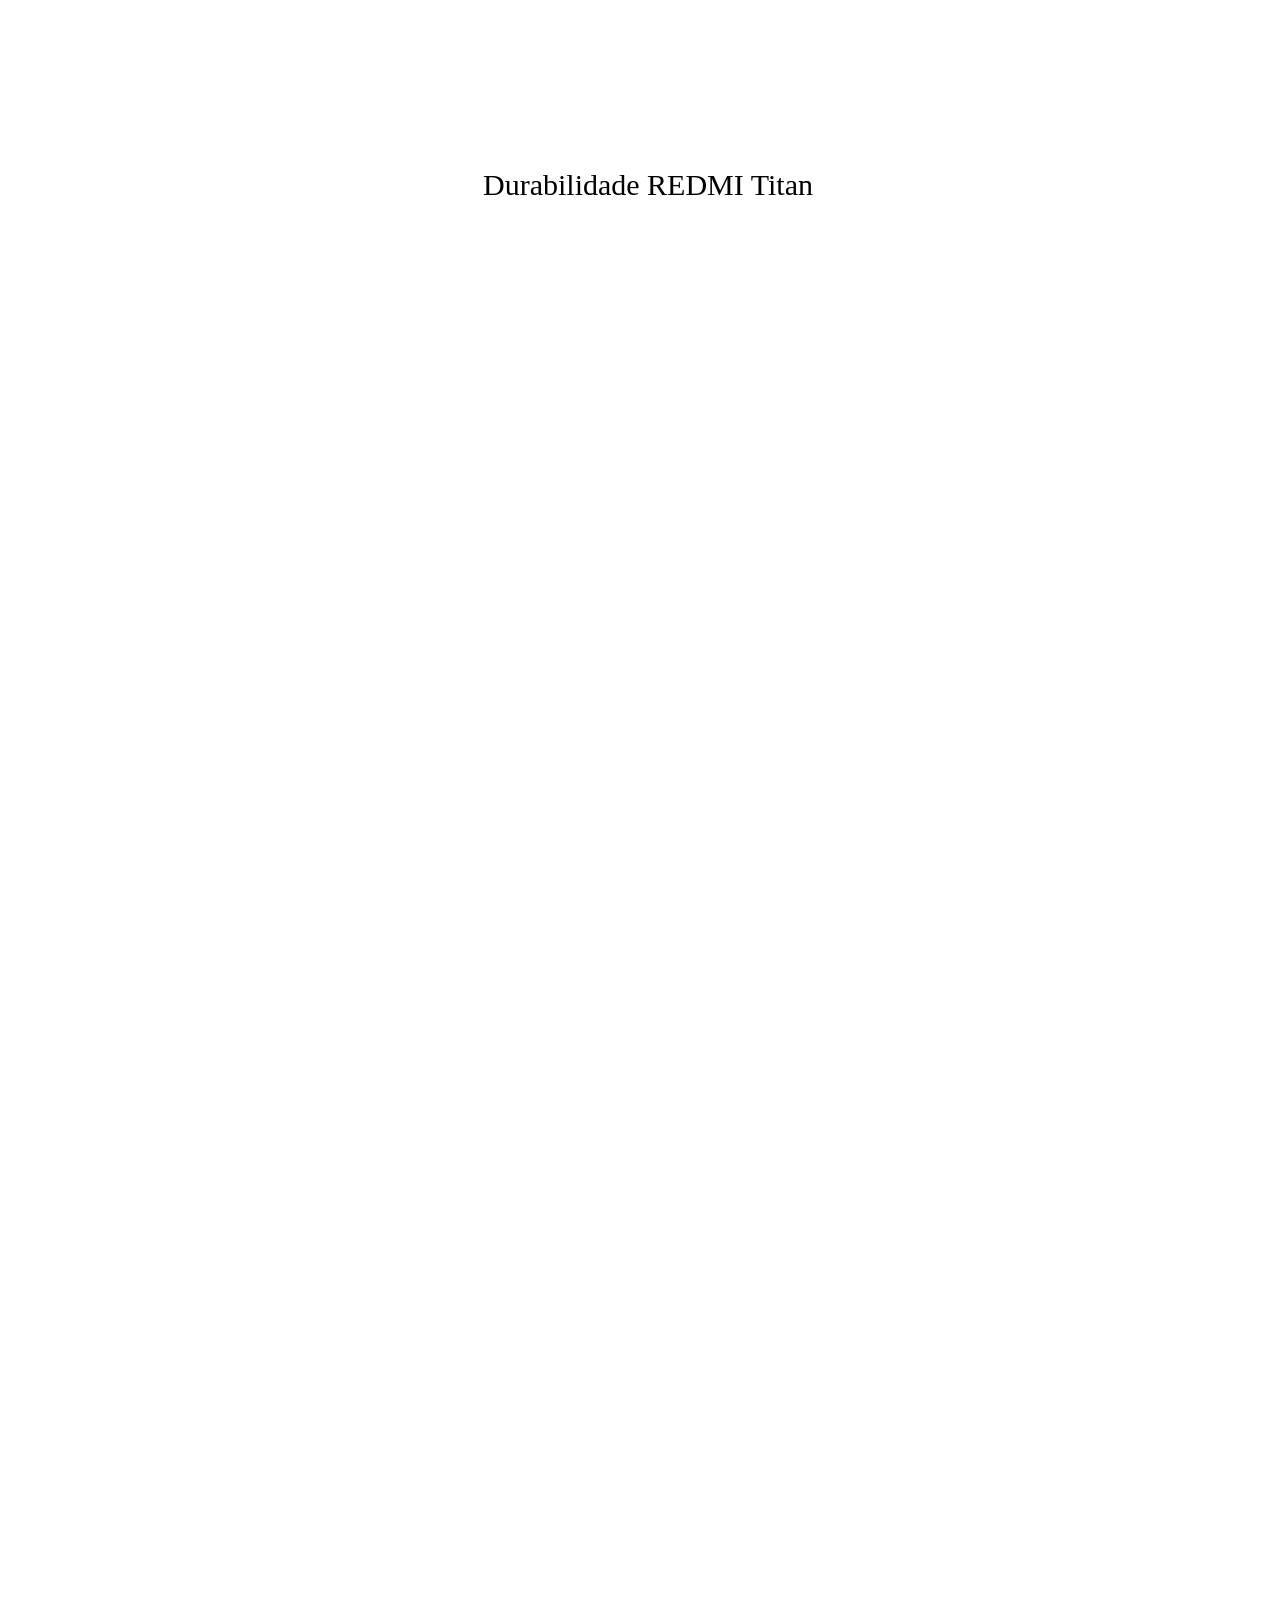
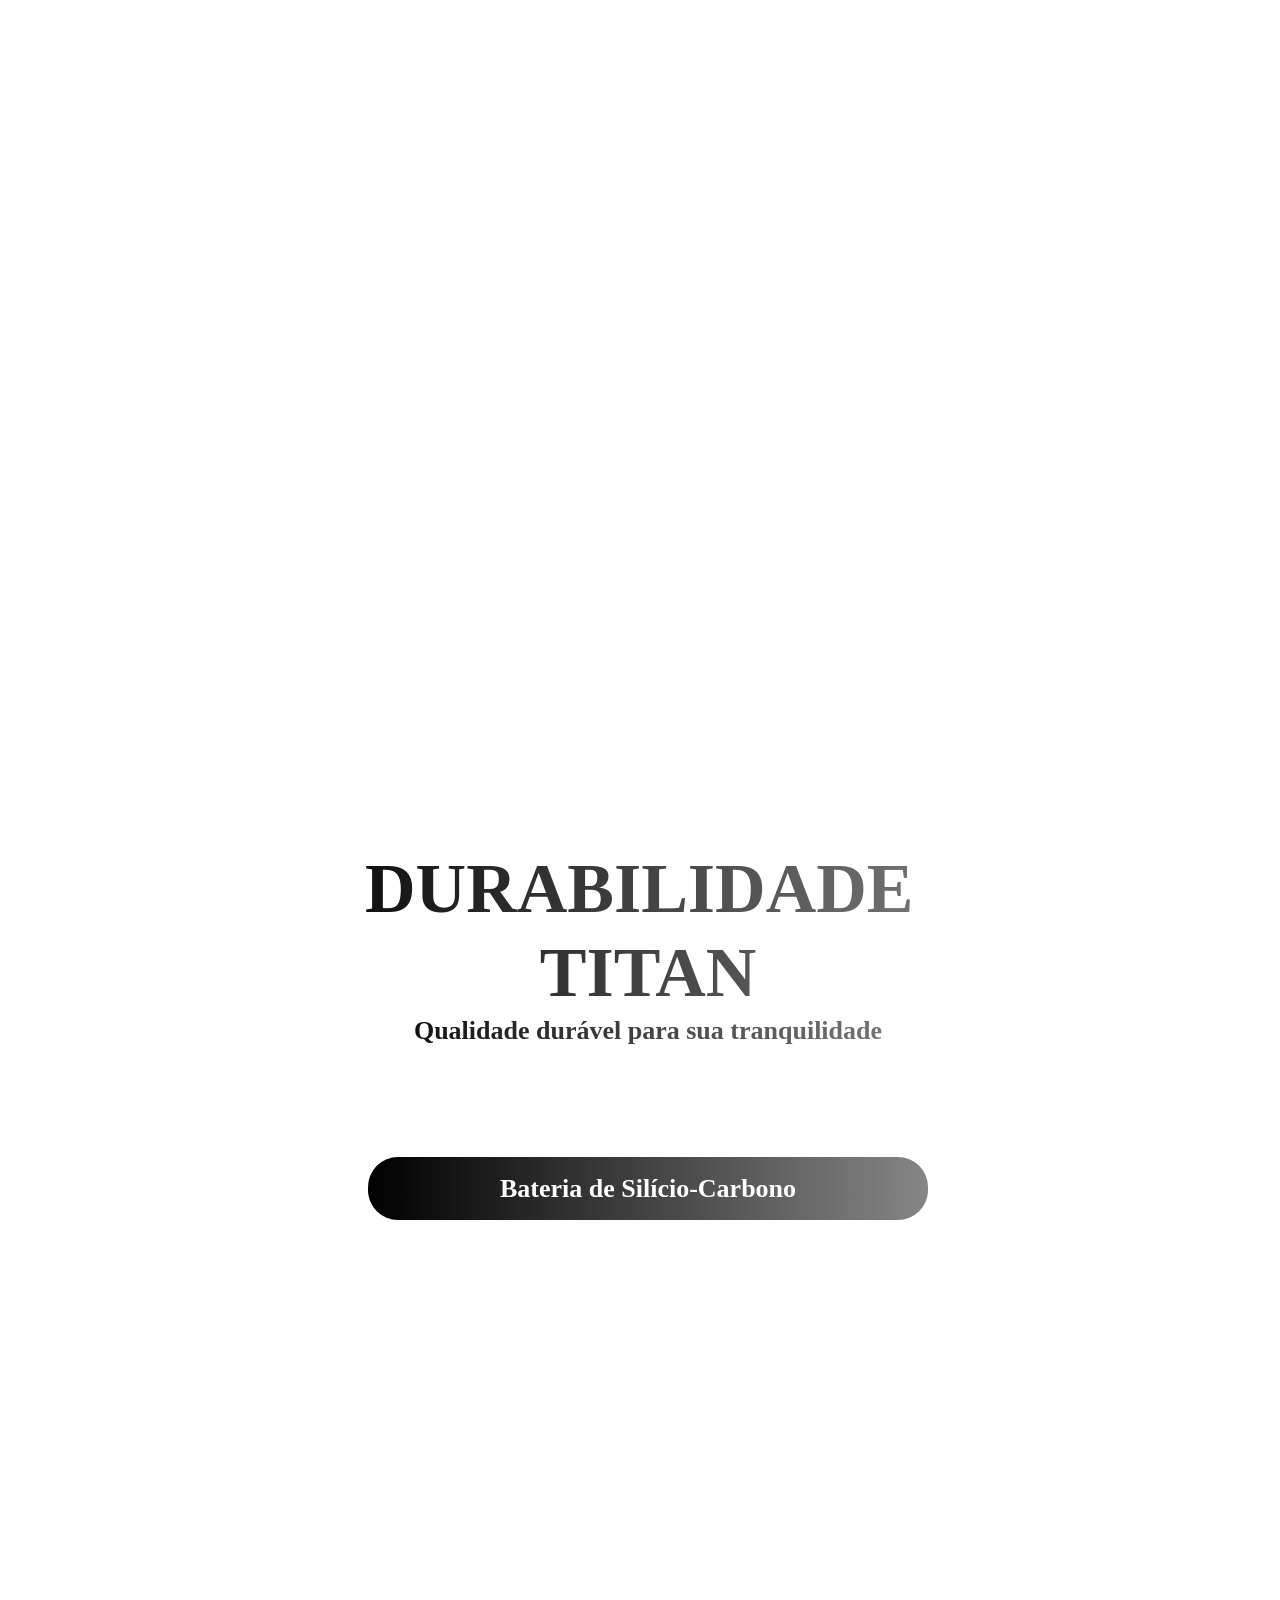
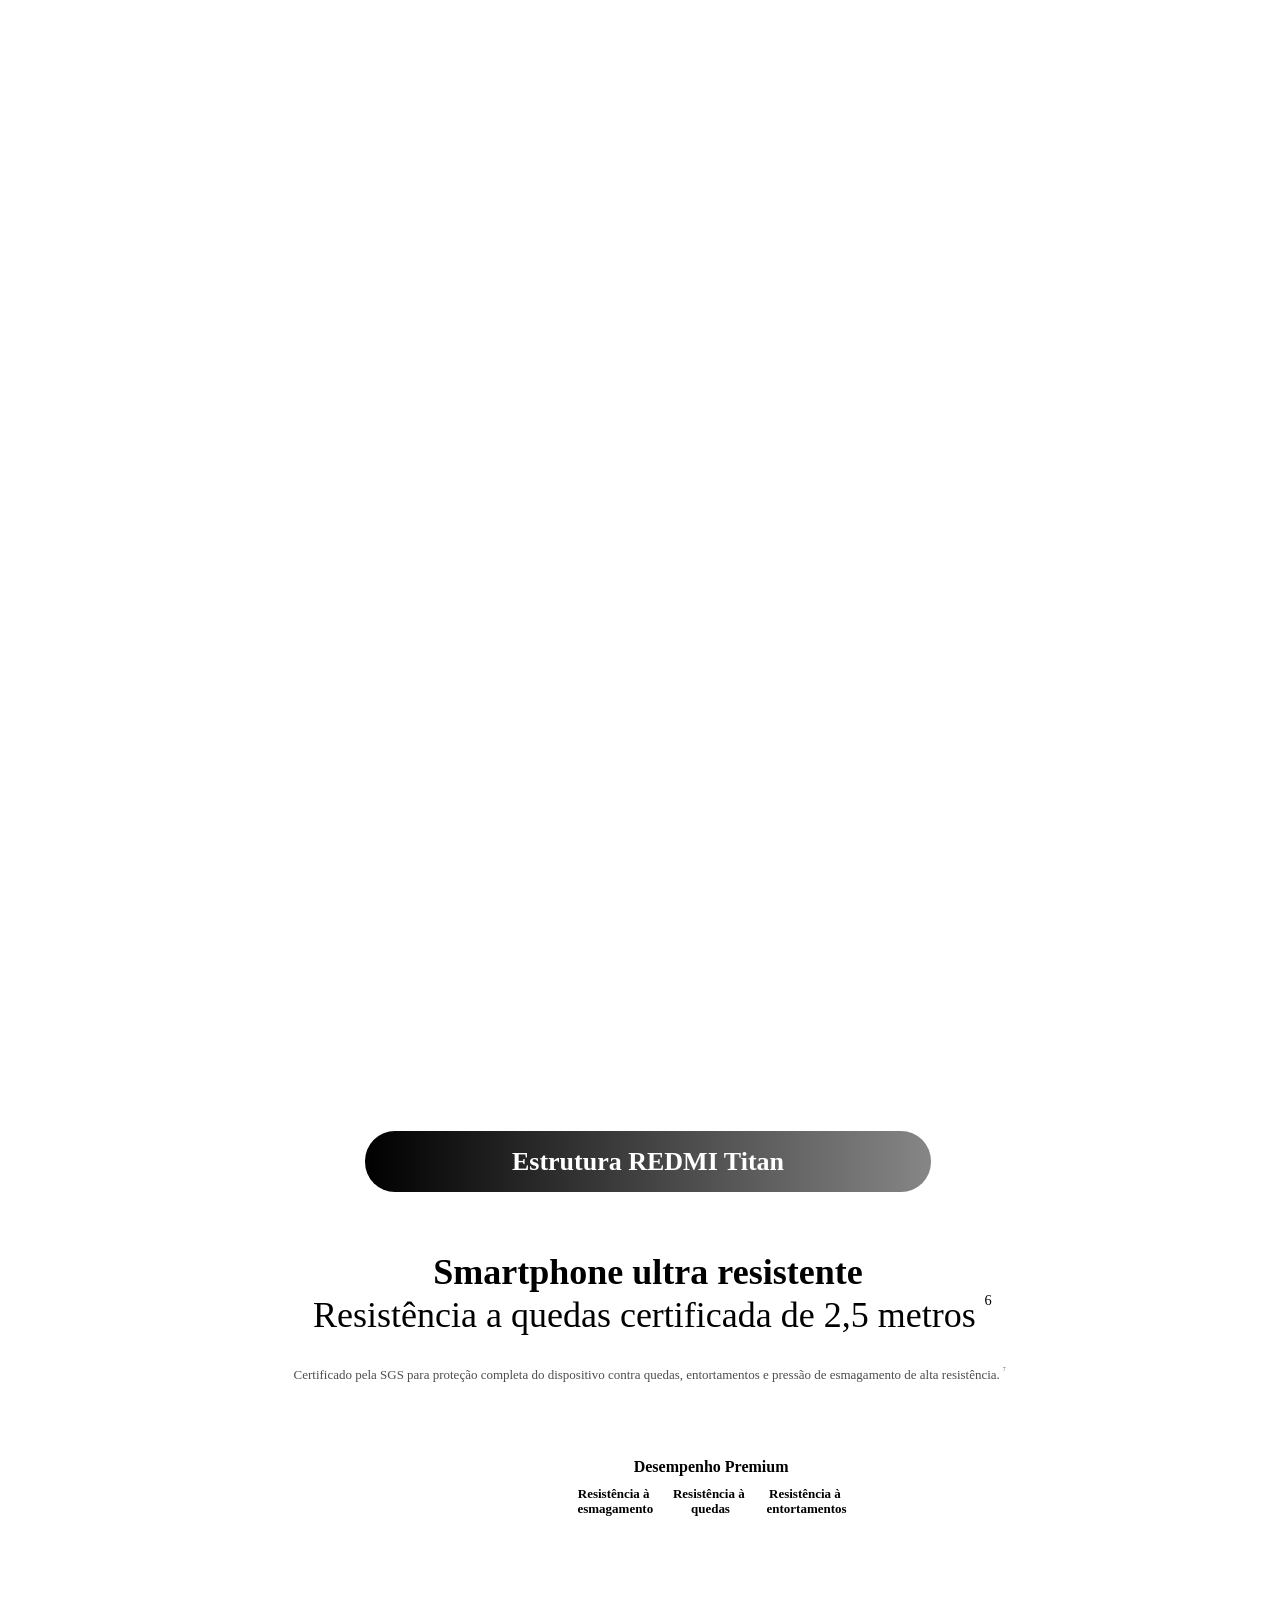
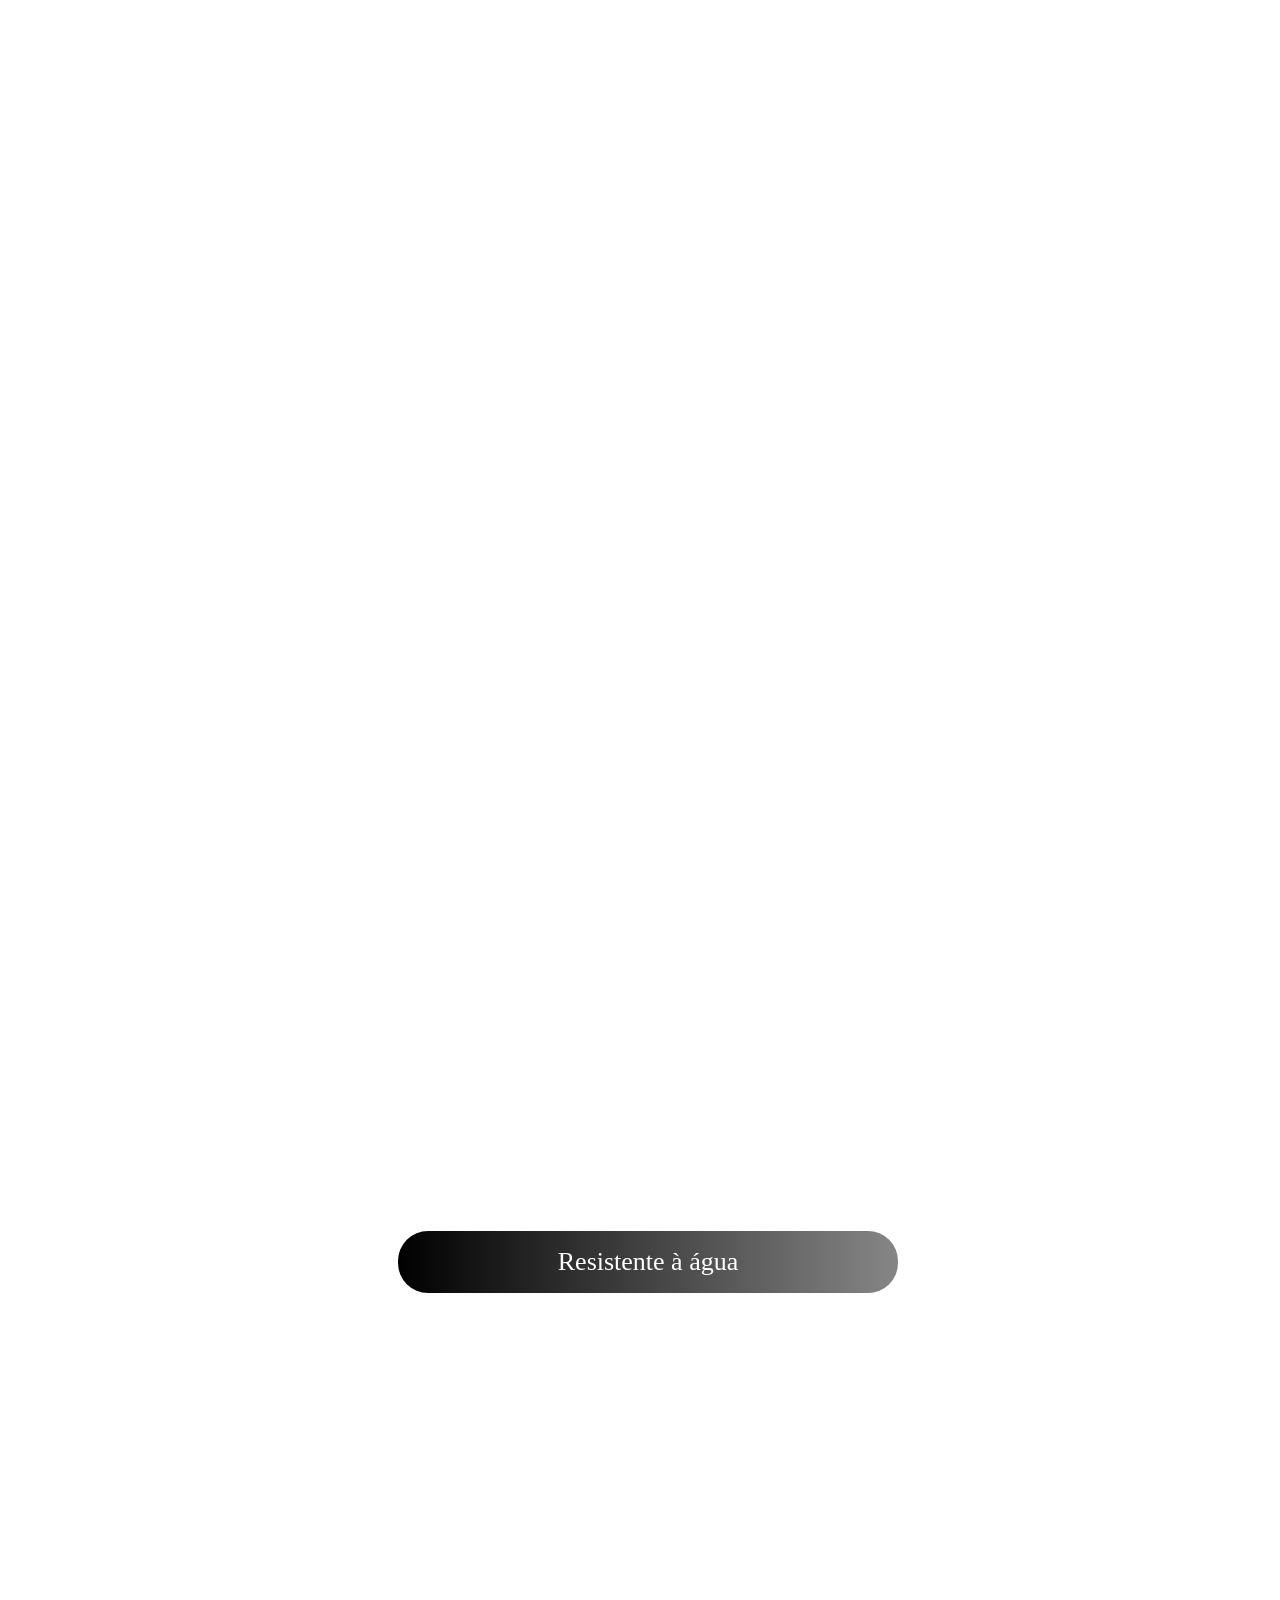
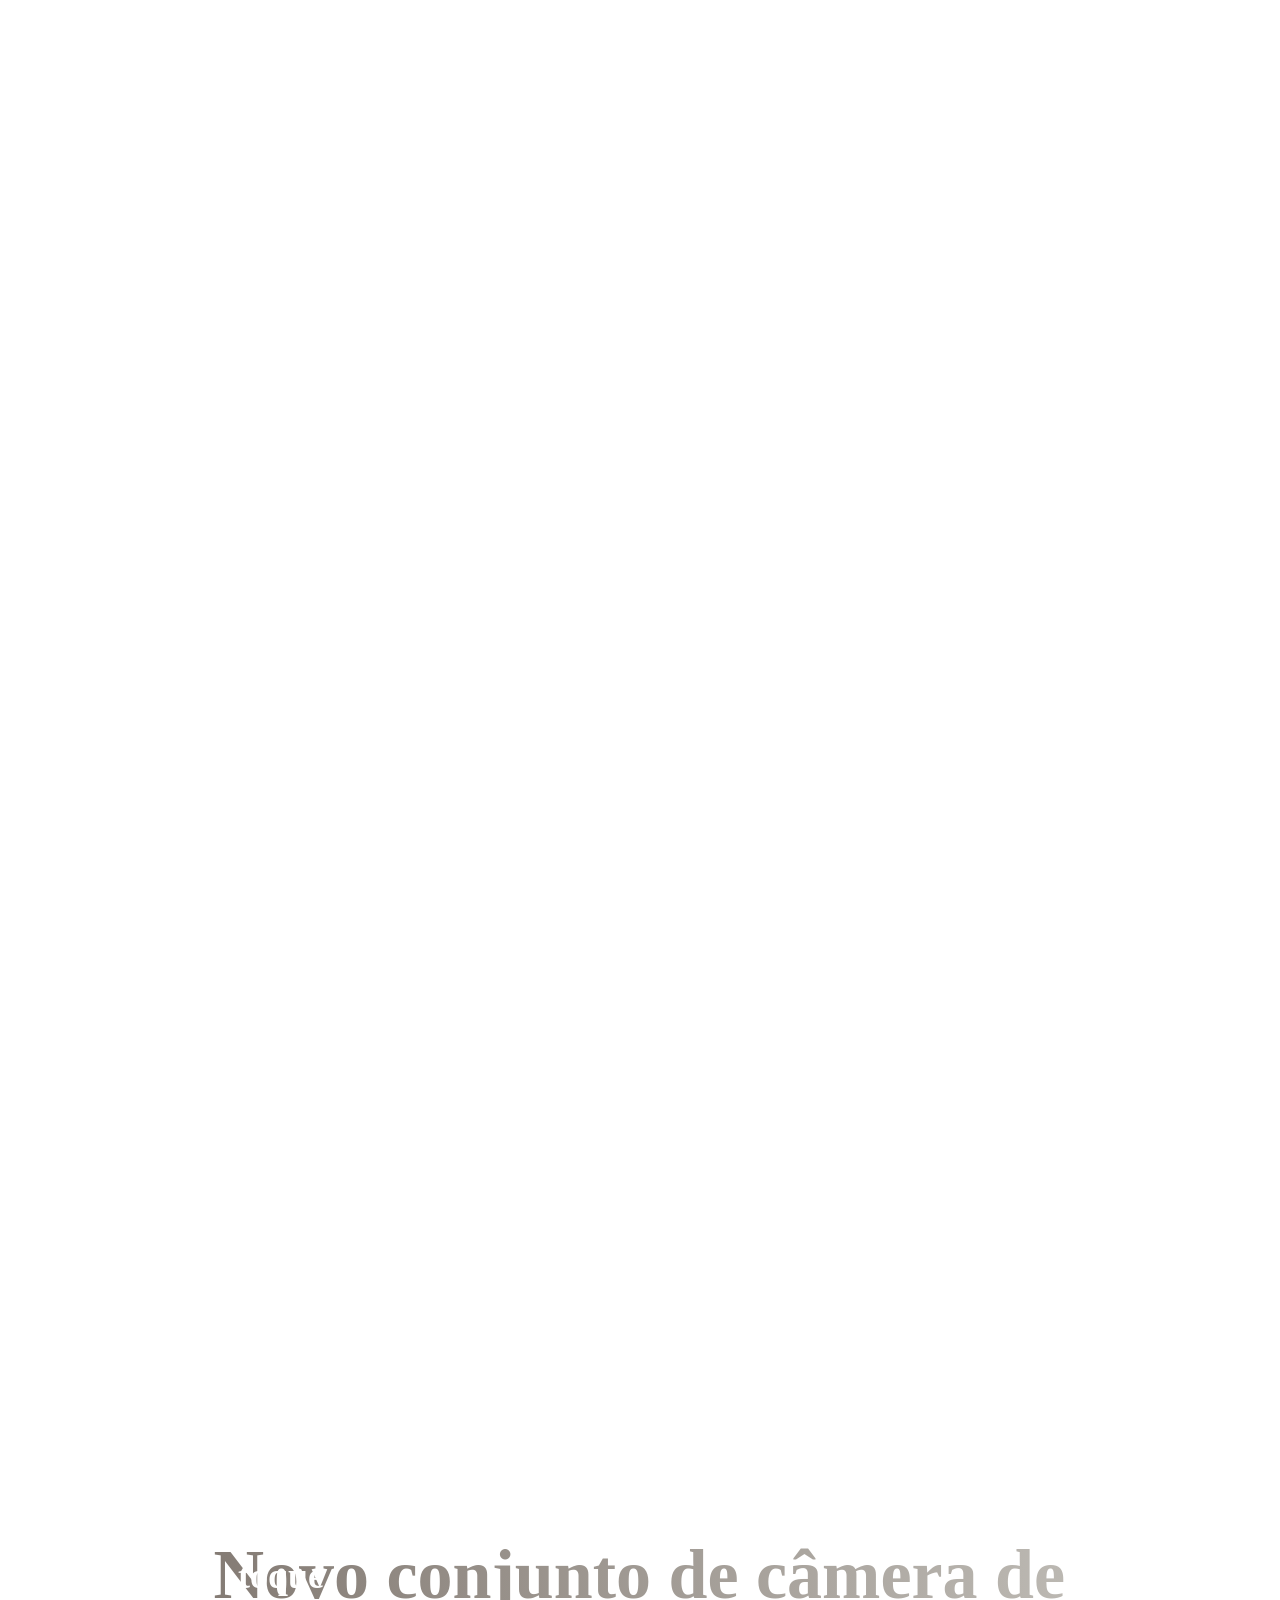
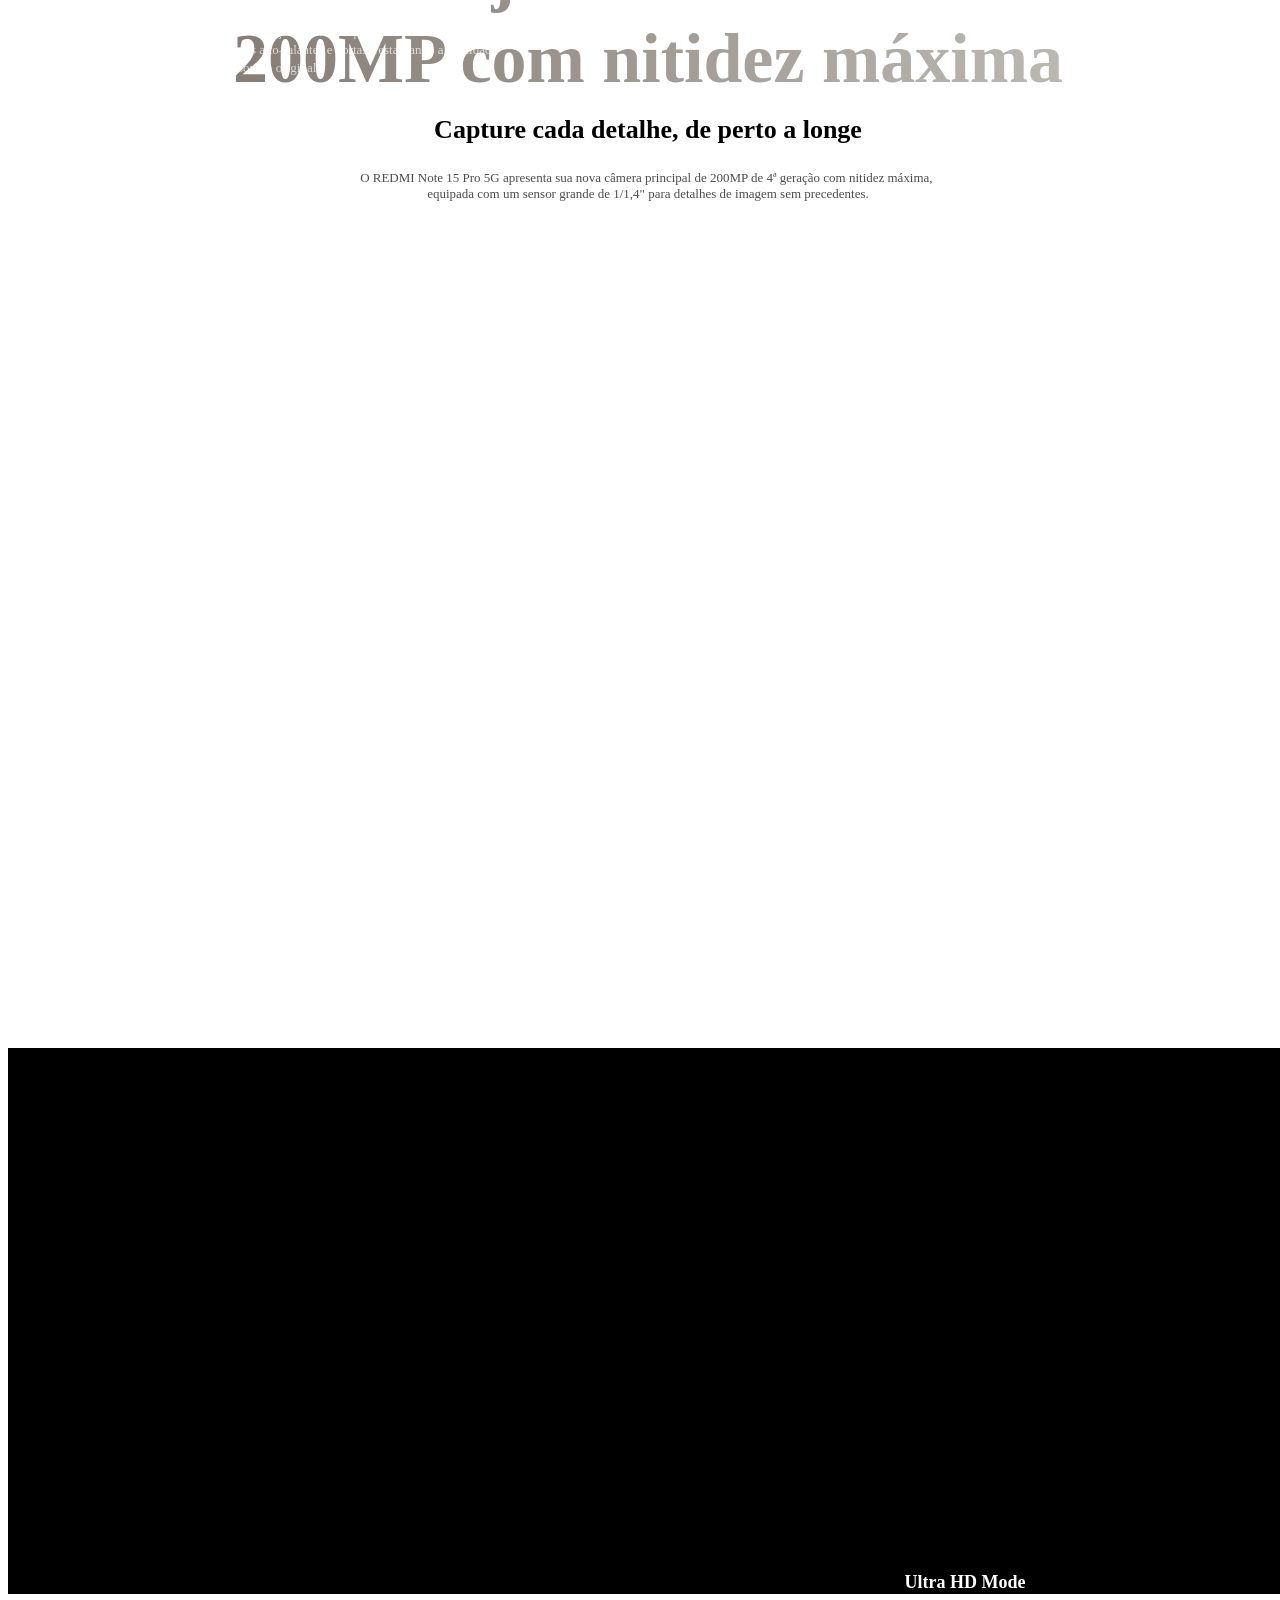
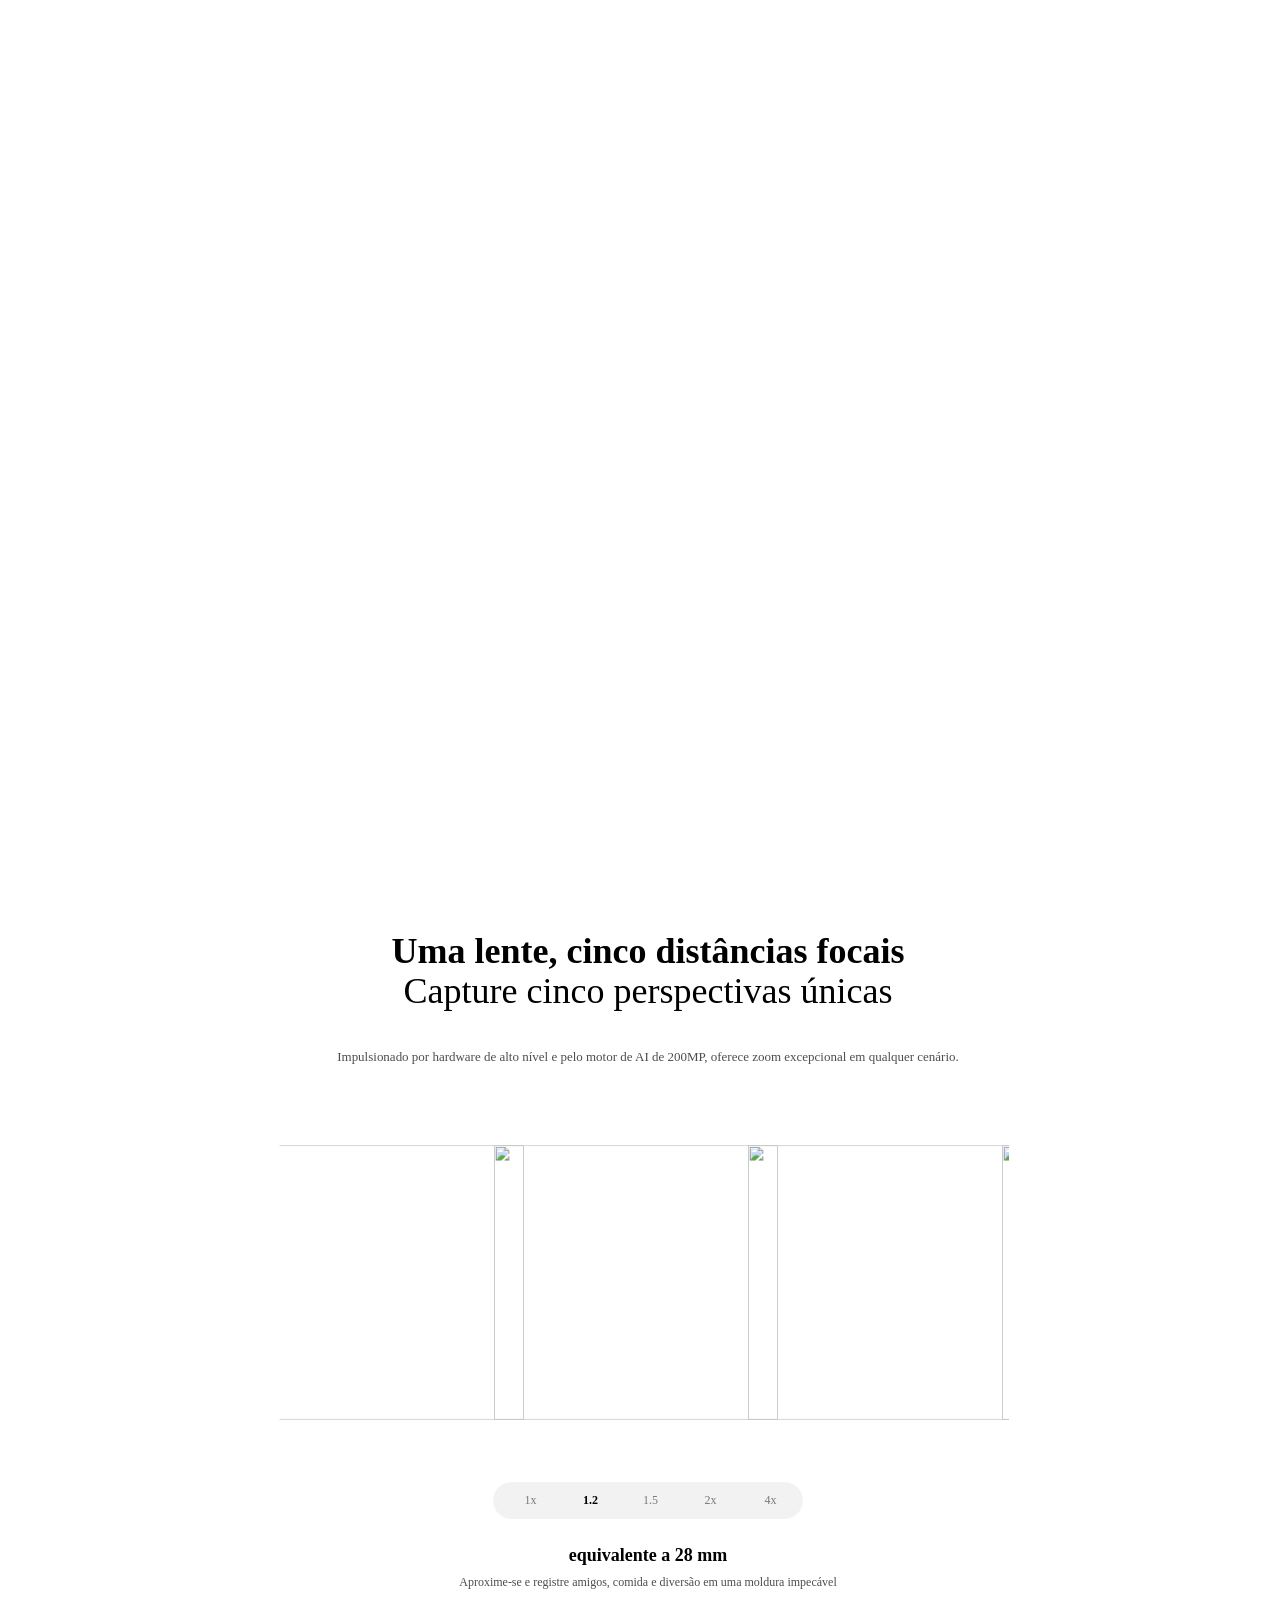
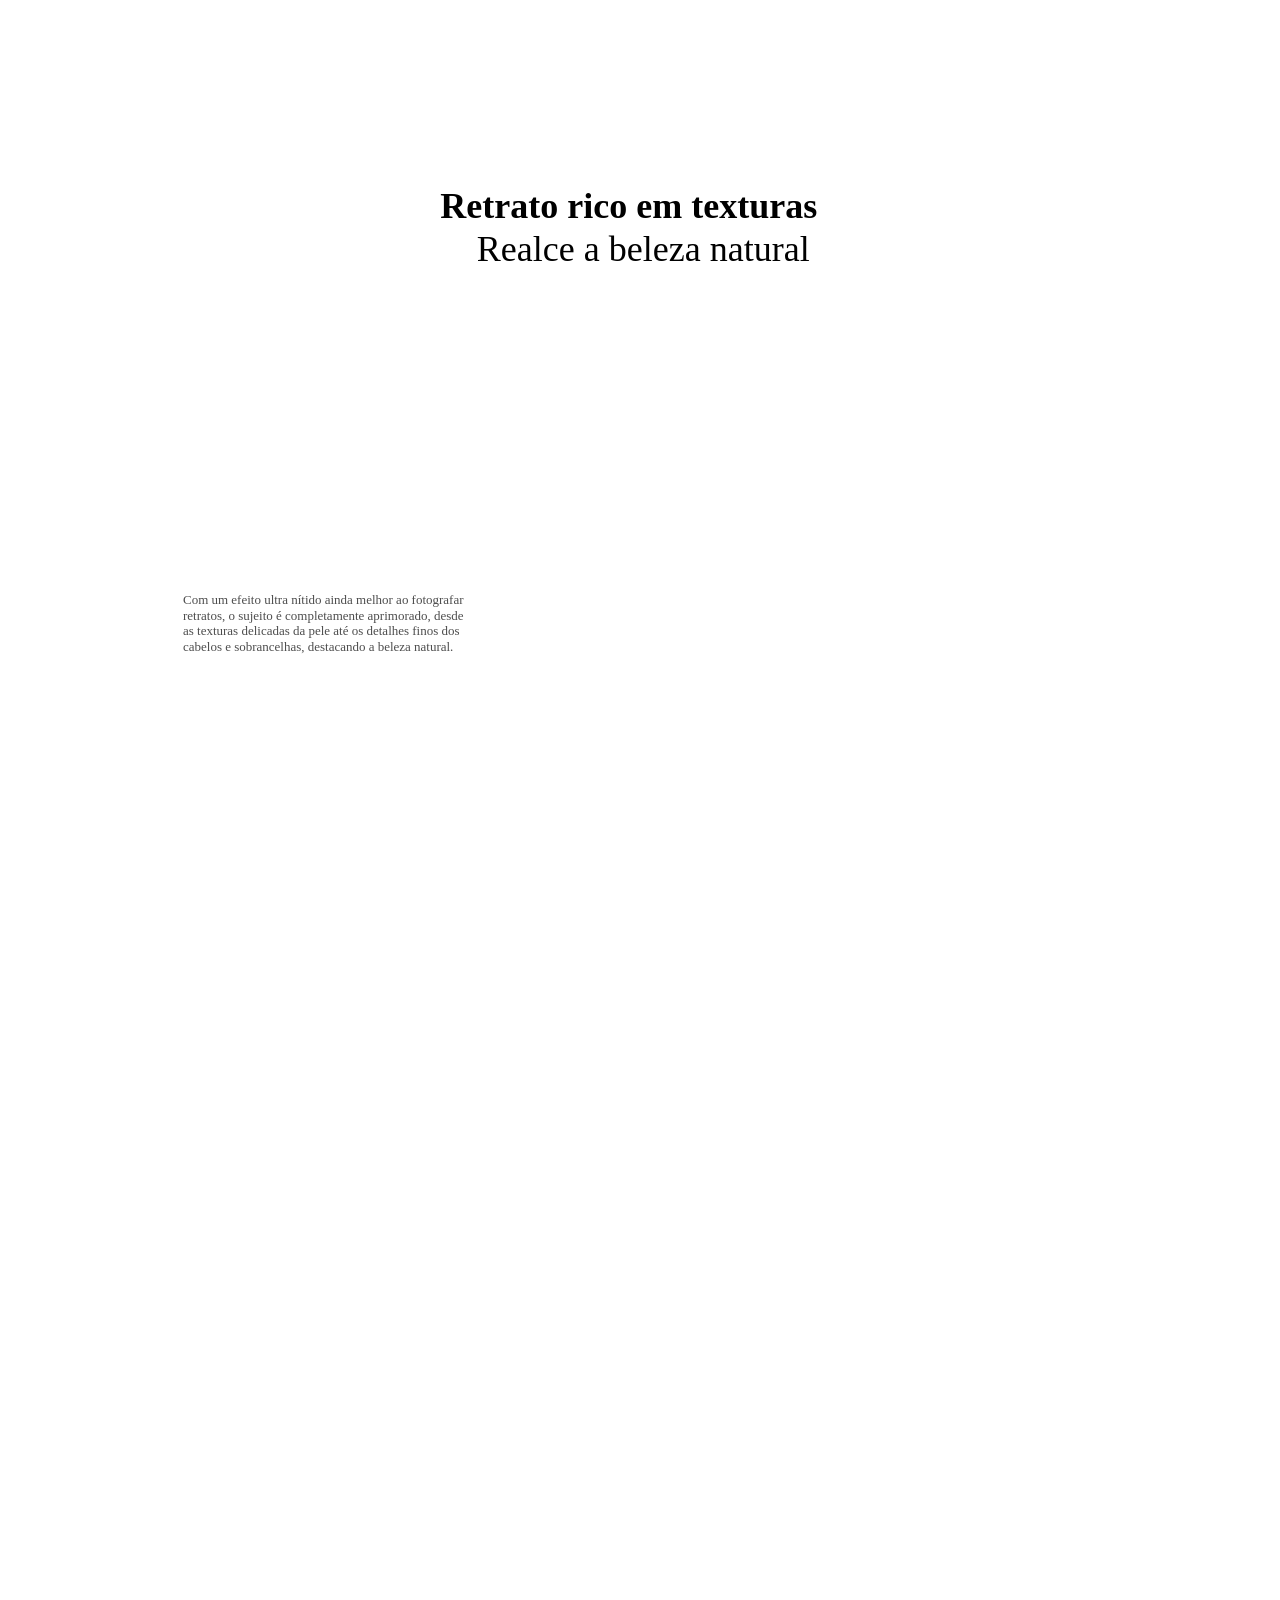
==== commit 80386009: "vs01" ====
--- a/index.html
+++ b/index.html
@@ -301,19 +301,19 @@
 <div class="div17004"><span data-key="overview_34" class="xm-text split_text1459 f-bold" data-type="text" data-id="u4f6xyp7e2">Desempenho Premium</span></div>
 <div class="div18005">
 <div class="div19006">
-<div class="div20007"><span data-key="overview_213" class="xm-text split_text1458 f-bold" data-type="text" data-id="u315wzy2dr">Resistência a esmagamento</span></div>
+<div class="div20007"><span data-key="overview_213" class="xm-text split_text1458 f-bold" data-type="text" data-id="u315wzy2dr">Resistência à esmagamento</span></div>
 <picture class="xm-picture image21008">
 <img alt="" data-productname="" class="xm-img lazy" data-id="rgu3ykzyj3" data-key="" src="https://i02.appmifile.com/mi-com-product/fly-birds/redmi-note-15-pro-5g/pc/d5ef74327807f7db3281b2b538e7563e.jpg" tabindex="-1" aria-hidden="true" />
 </picture>
 </div>
 
 <div class="div22009">
-<div class="div23010"><span data-key="overview_214" class="xm-text split_text1457 f-bold" data-type="text" data-id="pti0lpnd0j">Resistência a quedas</span></div>
+<div class="div23010"><span data-key="overview_214" class="xm-text split_text1457 f-bold" data-type="text" data-id="pti0lpnd0j">Resistência à quedas</span></div>
 <picture class="xm-picture image24011">
 <img alt="" data-productname="" class="xm-img lazy" data-id="mzzkgmfzuy" data-key="" src="https://i02.appmifile.com/mi-com-product/fly-birds/redmi-note-15-pro-5g/pc/d5ef74327807f7db3281b2b538e7563e.jpg" tabindex="-1" aria-hidden="true" />
 </picture>
 </div>
-<div class="div25012"><span data-key="overview_215" class="xm-text split_text1456 f-bold" data-type="text" data-id="16v7vrjkad">Resistência a entortamentos</span></div>
+<div class="div25012"><span data-key="overview_215" class="xm-text split_text1456 f-bold" data-type="text" data-id="16v7vrjkad">Resistência à entortamentos</span></div>
 </div>
 </div>
 </div>
@@ -421,7 +421,7 @@
 <div class="div185">
 <div class="div186">
 <div class="div187"><span data-key="overview_51" class="xm-text split_text421 f-bold" data-type="text" data-id="ot0ap9wlb1">Resistência à água</span></div>
-<div class="div188"><span data-key="overview_52" class="xm-text split_text420 f-light" data-type="text" data-id="6vqnvht5pi">Certificação de Durabilidade à Prova d'Água TÜV para Smartphones<sup data-key="sup_9" data-type="sup" data-id="fmw1kvceyq">9</sup></span></div>
+<div class="div188"><span data-key="overview_52" class="xm-text split_text420 f-light" data-type="text" data-id="6vqnvht5pi">Certificação de resistência à água de smartphones TÜV<sup data-key="sup_9" data-type="sup" data-id="fmw1kvceyq">9</sup></span></div>
 <div class="div191"><span data-key="overview_53" class="xm-text split_text418 f-light" data-type="text" data-id="bpl0un2e4t">Com 17 componentes personalizados selados e testes abrangentes de durabilidade à prova d'água, o REDMI Note 15 Pro 5G garante boa resistência contra água.</span></div>
 </div>
 
@@ -729,36 +729,35 @@
 <img alt="" data-productname="" class="xm-img lazy" data-id="16x86k3hj9" data-key=""  src="https://i02.appmifile.com/mi-com-product/fly-birds/redmi-note-15-pro-5g/pc/14aab2c1cf23140b1cbd0fe9677162ca.jpg" data-loaded="true">
 </picture>
 <div class="perspectives_text">
-<span data-key="overview_103" class="xm-text split_text5202 f-bold" data-type="text" data-id="kyamnbfkft" id="overview_103">Uma lente, cinco distâncias focais</span>
+<span data-key="overview_103" class="xm-text split_text5202 f-bold" data-type="text" data-id="kyamnbfkft">Uma lente, cinco distâncias focais</span>
 <span data-key="overview_104" class="xm-text split_text5201 f-light" data-type="text" data-id="0cgq5f75cn">Capture cinco perspectivas únicas</span>
 <span data-key="overview_105" class="xm-text split_text5200 f-light" data-type="text" data-id="cfym5r3bzt">Impulsionado por hardware de alto nível e pelo motor de AI de 200MP, oferece zoom excepcional em qualquer cenário.</span></div>
 
 <div class="slider-area-box">
 <div class="slider-box">
-<div class="xm-scroll perspective-slider center" data-type="scroll" data-id="msng34df23" >
+<div class="xm-scroll perspective-slider center" data-type="scroll" data-id="msng34df23">
 
 <div class="slick-slider slick-initialized" dir="ltr">
-<div class="slick-list" style="padding:0px 0px">
-<div class="slick-track" style="width: 5292px; opacity: 1;">
-
-
-<div data-index="0" class="slick-slide" tabindex="-1" aria-hidden="false" style="outline: none; width: 378px;" aria-roledescription="slide" role="group" aria-label="The 1th picture，a total of 5 pictures">
+<div class="slick-list">
+<div class="slick-track">
+
+<div data-index="0" class="slick-slide" tabindex="-1" aria-hidden="true"  aria-roledescription="slide" role="group" aria-label="The 1th picture，a total of 5 pictures">
 <div><img src="https://i02.appmifile.com/mi-com-product/fly-birds/redmi-note-15-pro-5g/pc/focal1x.png" alt="" tabindex="-1" style="width:100%;display:inline-block"></div>
 </div>
 
-<div data-index="1" class="slick-slide" tabindex="-1" aria-hidden="false" style="outline: none; width: 378px;" aria-roledescription="slide" role="group" aria-label="The 2th picture，a total of 5 pictures">
+<div data-index="1" class="slick-slide" tabindex="-1" aria-hidden="false" aria-roledescription="slide" role="group" aria-label="The 2th picture，a total of 5 pictures">
 <div><img src="https://i02.appmifile.com/mi-com-product/fly-birds/redmi-note-15-pro-5g/pc/focal1.2x.png" alt="" tabindex="-1" style="width:100%;display:inline-block"></div>
 </div>
 
-<div data-index="2" class="slick-slide" tabindex="-1" aria-hidden="false" style="outline: none; width: 378px;" aria-roledescription="slide" role="group" aria-label="The 3th picture，a total of 5 pictures">
+<div data-index="2" class="slick-slide" tabindex="-1" aria-hidden="false" aria-roledescription="slide" role="group" aria-label="The 3th picture，a total of 5 pictures">
 <div><img src="https://i02.appmifile.com/mi-com-product/fly-birds/redmi-note-15-pro-5g/pc/focal1.5x.png" alt="" tabindex="-1" style="width:100%;display:inline-block"></div>
 </div>
 
-<div data-index="3" class="slick-slide" tabindex="-1" aria-hidden="false" style="outline: none; width: 378px;" aria-roledescription="slide" role="group" aria-label="The 4th picture，a total of 5 pictures">
+<div data-index="3" class="slick-slide" tabindex="-1" aria-hidden="false" aria-roledescription="slide" role="group" aria-label="The 4th picture，a total of 5 pictures">
 <div><img src="https://i02.appmifile.com/mi-com-product/fly-birds/redmi-note-15-pro-5g/pc/focal2x.png" alt="" tabindex="-1" style="width:100%;display:inline-block"></div>
 </div>
 
-<div data-index="4" class="slick-slide" tabindex="-1" aria-hidden="false" style="outline: none; width: 378px;" aria-roledescription="slide" role="group" aria-label="The 5th picture，a total of 5 pictures">
+<div data-index="4" class="slick-slide" tabindex="-1" aria-hidden="false" aria-roledescription="slide" role="group" aria-label="The 5th picture，a total of 5 pictures">
 <div><img src="https://i02.appmifile.com/mi-com-product/fly-birds/redmi-note-15-pro-5g/pc/focal4x.png" alt="" tabindex="-1" style="width:100%;display:inline-block"></div>
 </div>
 
@@ -768,14 +767,34 @@
 </div>
 </div>
 </div>
+
 <div class="focal-selector">
-<div class="focal-track-indicator" style="transform:translateX(0px)"></div>
+<div class="focal-track-indicator"></div>
 <span class="focal-option">1x</span>
-<span class="focal-option">1.2x</span>
-<span class="focal-option">1.5x</span>
+<span class="focal-option">1.2</span>
+<span class="focal-option">1.5</span>
 <span class="focal-option">2x</span>
 <span class="focal-option">4x</span>
-
+</div>
+
+<div class="focal-info">
+<div class="focal-item">
+<span data-key="overview_107" class="xm-text focal-title f-bold" data-type="text" data-id="n9ijh34ls3">equivalente a 23 mm</span>
+<span data-key="overview_108" class="xm-text focal-desc f-light" data-type="text" data-id="i23lmmkkg3">Veja toda a cena, nitidez cristalina mesmo após o anoitecer</span></div>
+<div class="focal-item active">
+<span data-key="overview_110" class="xm-text focal-title f-bold" data-type="text" data-id="n9i2i3kjf3">equivalente a 28 mm</span>
+<span data-key="overview_111" class="xm-text focal-desc f-light" data-type="text" data-id="92j3jimg3d">Aproxime-se e registre amigos, comida e diversão em uma moldura impecável</span>
+</div>
+
+<div class="focal-item">
+<span data-key="overview_113" class="xm-text focal-title f-bold" data-type="text" data-id="n9jgd3jski">equivalente a 35 mm</span>
+<span data-key="overview_114" class="xm-text focal-desc f-light" data-type="text" data-id="ikkjsnjkk3">O ponto ideal para contar histórias, onde o sujeito e o cenário dividem o centro das atenções</span></div>
+<div class="focal-item">
+<span data-key="overview_116" class="xm-text focal-title f-bold" data-type="text" data-id="k0k3lklsdd">equivalente a 46 mm</span>
+<span data-key="overview_117" class="xm-text focal-desc f-light" data-type="text" data-id="ns9lkkl3jk">Perspectiva de retrato dourada: fiel à realidade, sem distorção</span></div>
+<div class="focal-item">
+<span data-key="overview_119" class="xm-text focal-title f-bold" data-type="text" data-id="k9jj9j23ld">equivalente a 92 mm</span>
+<span data-key="overview_120" class="xm-text focal-desc f-light" data-type="text" data-id="92i3jif23d">Traga detalhes distantes para perto — qualidade telefoto de nível flagship em cada captura</span></div>
 </div>
 </div>
 
@@ -805,7 +824,8 @@
 <div class="div408"><span data-key="overview_125" class="xm-text split_text343 f-light" data-type="text" data-id="11iqk9bhn2">Uma experiência de criação completa</span></div>
 </div>
 
-<div class="div409"><span data-key="overview_126" class="xm-text split_text342 f-light" data-type="text" data-id="uetthnzm5v">O mais recente estúdio criativo de bolso permite que você compartilhe no Instagram com um toque, fazendo seu conteúdo se destacar instantaneamente.<sup data-key="sup_10" data-type="sup" data-id="si2r9foiuf">10</sup></span></div>
+<div class="div409">
+<span data-key="overview_126" class="xm-text split_text342 f-light" data-type="text" data-id="uetthnzm5v">O mais recente estúdio criativo de bolso permite que você compartilhe no Instagram com um toque, fazendo seu conteúdo se destacar instantaneamente.<sup data-key="sup_10" data-type="sup" data-id="si2r9foiuf">10</sup></span></div>
 <picture class="xm-picture image412">
 <img alt="" data-productname="" class="xm-img lazy" data-id="gi8yb768u6" data-key="" src="https://i02.appmifile.com/mi-com-product/fly-birds/redmi-note-15-pro-5g/pc/6162f3d4921c433e62fd70ce21624f21.png" />
 </picture>
@@ -894,7 +914,7 @@
 </div>
 </div>
 
-<div class="xm-scroll ai_creativity_scroll" data-type="scroll" data-id="9kmhiok3h4" style="transform:translate(0px, 0px)">
+<div class="xm-scroll ai_creativity_scroll" data-type="scroll" data-id="9kmhiok3h4">
 <div class="slick-slider slick-initialized" dir="ltr">
 <div class="slick-list">
 <div class="slick-end">
@@ -918,7 +938,8 @@
 </div>
 
 
-<div class="ai_creativity_bomton_box"><span data-key="overview_132" class="xm-text ai_creativity_bomton_item1 f-bold" data-type="text" data-id="niij23fg42">Antes</span>
+<div class="ai_creativity_bomton_box">
+<span data-key="overview_132" class="xm-text ai_creativity_bomton_item1 f-bold" data-type="text" data-id="niij23fg42">Antes</span>
 <span data-key="overview_133" class="xm-text ai_creativity_bomton_item2 f-bold" data-type="text" data-id="kj9jh34fd3">Depois</span></div>
 </div>
 
@@ -944,7 +965,7 @@
 <div class="div475"><span data-key="overview_143" class="xm-text split_text319 f-light" data-type="text" data-id="7ms1jkmm9w">Visual impressionante, brilhantemente vívido</span>
 </div>
 
-<div class="div476"><span data-key="overview_144" class="xm-text split_text318 f-light" data-type="text" data-id="xpcqt456vn">Sem cintilação com escurecimento de tela mais natural: escurecimento PWM de alta frequência de 3840Hz combinado com modo de leitura cíclico para um display mais suave e inteligente que reduz a fadiga visual.<sup data-key="sup_12" data-type="sup" data-id="6qjgx5n35i">12</sup></span></div>
+<div class="div476"><span data-key="overview_144" class="xm-text split_text318 f-light" data-type="text" data-id="xpcqt456vn">Apresentando materiais luminosos de nível flagship para menor consumo de energia e brilho máximo de até 3200 nits, os detalhes permanecem vívidos e a tela se mantém clara mesmo em ambientes iluminados. Combinada com uma taxa de amostragem de toque instantânea ultra-alta de 2560Hz para controle ultra responsivo, a tela oferece uma experiência fantástica para jogos.<sup data-key="sup_12" data-type="sup" data-id="6qjgx5n35i">12</sup></span></div>
 </div>
 
 <picture class="xm-picture image479">
@@ -1104,13 +1125,13 @@
 <img alt="" data-productname="" class="xm-img lazy" data-id="j9lgnhstit" data-key="" src="https://i02.appmifile.com/mi-com-product/fly-birds/redmi-note-15-pro-5g/pc/aaac8e6e0ffe52407bac76ee1d7cd25e.jpg" tabindex="-1" aria-hidden="true" />
 </picture>
 <div class="div560">
-<div class="div561"><span data-key="overview_175" class="xm-text split_text284 f-bold" data-type="text" data-id="9v6p85fd66">Até 24GB de RAM com extensão de memória<sup data-key="sup_15" data-type="sup" data-id="t38crqf9r8">15, 16</sup></span>
+<div class="div561"><span data-key="overview_175" class="xm-text split_text284 f-bold" data-type="text" data-id="9v6p85fd66">Até 16GB de RAM com extensão de memória<sup data-key="sup_15" data-type="sup" data-id="t38crqf9r8">15, 16</sup></span>
 </div>
 <div class="div564"><span data-key="overview_176" class="xm-text split_text282 f-light" data-type="text" data-id="4rw5e5b88c">Desempenho ainda mais suave</span></div>
 </div>
 
 <picture class="xm-picture image565">
-<img alt="" data-productname="" class="xm-img lazy" data-id="4yybxw0ak7" data-key="" src="https://i02.appmifile.com/mi-com-product/fly-birds/redmi-note-15-pro-5g/pc/3063880bf21fcb6ffcce034512b1a880.jpg" />
+<img alt="" data-productname="" class="xm-img lazy" data-id="4yybxw0ak7" data-key="" src="https://i02.appmifile.com/592_operator_sg/20/01/2026/6ff718564b603d102e05f15b39826d9e.jpg?f=webp" />
 </picture>
 </div>
 
@@ -1139,8 +1160,8 @@
 <img alt="" data-productname="" class="xm-img lazy" data-id="y20xfiqktm" data-key="" src="https://i02.appmifile.com/mi-com-product/fly-birds/redmi-note-15-pro-5g/pc/1c23b3443e36b0335b529df2606b6aff.jpg" tabindex="-1" aria-hidden="true" />
 </picture>
 <div class="div580">
-<div class="div581"><span data-key="overview_180" class="xm-text split_text275 f-bold" data-type="text" data-id="uv70enac6s">Premium design</span></div>
-<div class="div582"><span data-key="overview_181" class="xm-text split_text274 f-bold" data-type="text" data-id="o89f439zuu">Aesthetics inspired by life</span></div>
+<div class="div581"><span data-key="overview_180" class="xm-text split_text275 f-bold" data-type="text" data-id="uv70enac6s">Design premium</span></div>
+<div class="div582"><span data-key="overview_181" class="xm-text split_text274 f-bold" data-type="text" data-id="o89f439zuu">Estética inspierada na vida</span></div>
 </div>
 </div>
 
@@ -1323,13 +1344,13 @@
 <div class="div672"><span data-key="note_10" class="xm-text split_text239 f-light" data-type="text" data-id="6kb3pzgk9d">10. Recurso disponível via OTA, a disponibilidade pode variar dependendo da versão do software, aplicativos e modelo do telefone, por favor consulte o uso real.</span></div>
 
 <div class="div673"><span data-key="note_11" class="xm-text split_text238 f-light" data-type="text" data-id="111e1haxpq">11. Algumas das funcionalidades do Assistente de Criatividade AI requerem conexão com a internet e podem variar conforme as versões do software do sistema e do aplicativo Editor de Galeria. Por favor, consulte a experiência de uso real.</span></div>
-3
+
 <div class="div674"><span data-key="note_12" class="xm-text split_text237 f-light" data-type="text" data-id="j54xggvri8">12. Taxa de amostragem de toque instantânea de 2560Hz ativada no Modo Jogo.</span></div>
 <div class="div675"><span data-key="note_13" class="xm-text split_text236 f-light" data-type="text" data-id="x07oiw1s1w">13. A tela suporta uma taxa de atualização máxima de 120Hz. A taxa de atualização da tela pode variar ligeiramente conforme diferentes interfaces de aplicativos e qualidades de imagem dos jogos. Por favor, consulte a experiência real.</span></div>
 
 <div class="div676"><span data-key="note_14" class="xm-text split_text235 f-light" data-type="text" data-id="0ae027ehl7">14. Dados comparados com o REDMI Note 14 Pro 5G. Os efeitos reais podem variar devido ao software e aos cenários; por favor, consulte o uso real.</span></div>
 
-<div class="div677"><span data-key="note_15" class="xm-text split_text234 f-light" data-type="text" data-id="3fz60b53ca">15. 24GB de RAM com extensão de memória é baseado na versão de 12GB de RAM. A RAM adicional ocupará uma quantidade correspondente de armazenamento ROM. A extensão de memória está disponível apenas quando há espaço de armazenamento suficiente no seu dispositivo. A capacidade real de extensão de RAM pode variar entre os diferentes modelos.</span></div>
+<div class="div677"><span data-key="note_15" class="xm-text split_text234 f-light" data-type="text" data-id="3fz60b53ca">15. 16GB de RAM com extensão de memória é baseado na versão de 8GB de RAM.</span></div>
 
 <div class="div678"><span data-key="note_16" class="xm-text split_text233 f-light" data-type="text" data-id="zsde87sjhj">16. As configurações disponíveis podem variar entre as regiões. A memória RAM e o armazenamento disponíveis são menores que a memória total devido ao armazenamento do sistema operacional e dos softwares pré-instalados.</span></div>
 
--- a/main.css
+++ b/main.css
@@ -1,10 +1,11 @@
-html{height:100%;margin:0 auto}body{background-color:#f5f5f5;height:100%}html,body,ul,li,p{margin:0;padding:0}li{list-style:none}:root{--skeleton-color:#eee}html>img,head>img,body>img{z-index:-10;opacity:0;display:none;position:absolute;top:0;left:0}.xm-link{text-decoration:none;display:inline-block}.xm-link.xm-button{background-color:transparent;background-color:initial}.xm-button{color:#fff;background-color:#ff6700;padding:.04688rem}.xm-text{display:inline-block;white-space:break-spaces!important}.xm-text a{color:#00f;text-decoration:underline}.xm-text sub,.xm-text sup{font-feature-settings:"tnum";vertical-align:super;font-size:.4em;font-weight:400;top:-.6em;left:.6em}.xm-blur{opacity:.3!important}.hide{display:none!important}.xm-page-hide{height:0;position:absolute}.xm-update{position:relative}.xm-update:after{content:"";border:.00781rem solid #ff0;position:absolute;top:0;bottom:0;left:0;right:0}.xm-picture .xm-img{width:100%}.xm-img{color:transparent}.xm-img[src=""],.xm-img:not([src]){visibility:hidden}.xm-picture{display:inline-flex}html[data-mi-dir=rtl] .xm-text,.gcc .xm-text,.sa .xm-text,.ma-ar .xm-text,.ae-ar .xm-text,.sa-ar .xm-text,.eg .xm-text{display:block}html[data-mi-dir=rtl] .xm-text,html[data-mi-dir=rtl] .xm-link,html[data-mi-dir=rtl] .xm-price,html[data-mi-dir=rtl] .xm-button,html[data-mi-dir=rtl] .xm-navbar,html[data-mi-dir=rtl] .site-header-v4rd,html[data-mi-dir=rtl] .shared-header,html[data-mi-dir=rtl] .site-footer-v4,html[data-mi-dir=rtl] .header.header--desktop,html[data-mi-dir=rtl] .footer.footer--desktop,html[data-mi-dir=rtl] .specs-con,.gcc .xm-text,.gcc .xm-link,.gcc .xm-price,.gcc .xm-button,.gcc .xm-navbar,.gcc .site-header-v4rd,.gcc .shared-header,.gcc .site-footer-v4,.gcc .header.header--desktop,.gcc .footer.footer--desktop,.gcc .specs-con,.sa .xm-text,.sa .xm-link,.sa .xm-price,.sa .xm-button,.sa .xm-navbar,.sa .site-header-v4rd,.sa .shared-header,.sa .site-footer-v4,.sa .header.header--desktop,.sa .footer.footer--desktop,.sa .specs-con,.ma-ar .xm-text,.ma-ar .xm-link,.ma-ar .xm-price,.ma-ar .xm-button,.ma-ar .xm-navbar,.ma-ar .site-header-v4rd,.ma-ar .shared-header,.ma-ar .site-footer-v4,.ma-ar .header.header--desktop,.ma-ar .footer.footer--desktop,.ma-ar .specs-con,.ae-ar .xm-text,.ae-ar .xm-link,.ae-ar .xm-price,.ae-ar .xm-button,.ae-ar .xm-navbar,.ae-ar .site-header-v4rd,.ae-ar .shared-header,.ae-ar .site-footer-v4,.ae-ar .header.header--desktop,.ae-ar .footer.footer--desktop,.ae-ar .specs-con,.sa-ar .xm-text,.sa-ar .xm-link,.sa-ar .xm-price,.sa-ar .xm-button,.sa-ar .xm-navbar,.sa-ar .site-header-v4rd,.sa-ar .shared-header,.sa-ar .site-footer-v4,.sa-ar .header.header--desktop,.sa-ar .footer.footer--desktop,.sa-ar .specs-con,.eg .xm-text,.eg .xm-link,.eg .xm-price,.eg .xm-button,.eg .xm-navbar,.eg .site-header-v4rd,.eg .shared-header,.eg .site-footer-v4,.eg .header.header--desktop,.eg .footer.footer--desktop,.eg .specs-con{direction:rtl}html[data-mi-dir=rtl] .image-rtl,.gcc .image-rtl,.sa .image-rtl,.ma-ar .image-rtl,.ae-ar .image-rtl,.sa-ar .image-rtl,.eg .image-rtl{transform:rotateY(180deg)}html[data-mi-dir=rtl] .force-ltr,.gcc .force-ltr,.sa .force-ltr,.ma-ar .force-ltr,.ae-ar .force-ltr,.sa-ar .force-ltr,.eg .force-ltr{direction:ltr}html[data-mi-dir=rtl] .header.header--desktop .site-logo .site-logo__wrapper img,.gcc .header.header--desktop .site-logo .site-logo__wrapper img,.sa .header.header--desktop .site-logo .site-logo__wrapper img,.ma-ar .header.header--desktop .site-logo .site-logo__wrapper img,.ae-ar .header.header--desktop .site-logo .site-logo__wrapper img,.sa-ar .header.header--desktop .site-logo .site-logo__wrapper img,.eg .header.header--desktop .site-logo .site-logo__wrapper img{transform:none}html[data-mi-dir=rtl] .header.header--desktop .entry__item:before,.gcc .header.header--desktop .entry__item:before,.sa .header.header--desktop .entry__item:before,.ma-ar .header.header--desktop .entry__item:before,.ae-ar .header.header--desktop .entry__item:before,.sa-ar .header.header--desktop .entry__item:before,.eg .header.header--desktop .entry__item:before{right:0}html[data-mi-dir=rtl] .header.header--desktop .entry__left .entry__item:first-child,.gcc .header.header--desktop .entry__left .entry__item:first-child,.sa .header.header--desktop .entry__left .entry__item:first-child,.ma-ar .header.header--desktop .entry__left .entry__item:first-child,.ae-ar .header.header--desktop .entry__left .entry__item:first-child,.sa-ar .header.header--desktop .entry__left .entry__item:first-child,.eg .header.header--desktop .entry__left .entry__item:first-child{padding-left:20px}html[data-mi-dir=rtl] .footer.footer--desktop .footer-bottom .copyright,.gcc .footer.footer--desktop .footer-bottom .copyright,.sa .footer.footer--desktop .footer-bottom .copyright,.ma-ar .footer.footer--desktop .footer-bottom .copyright,.ae-ar .footer.footer--desktop .footer-bottom .copyright,.sa-ar .footer.footer--desktop .footer-bottom .copyright,.eg .footer.footer--desktop .footer-bottom .copyright{float:right}html[data-mi-dir=rtl] .buy-container,.gcc .buy-container,.sa .buy-container,.ma-ar .buy-container,.ae-ar .buy-container,.sa-ar .buy-container,.eg .buy-container,html[data-mi-dir=rtl] .xm-navbar__title-box,.gcc .xm-navbar__title-box,.sa .xm-navbar__title-box,.ma-ar .xm-navbar__title-box,.ae-ar .xm-navbar__title-box,.sa-ar .xm-navbar__title-box,.eg .xm-navbar__title-box,html[data-mi-dir=rtl] #root-chunk,.gcc #root-chunk,.sa #root-chunk,.ma-ar #root-chunk,.ae-ar #root-chunk,.sa-ar #root-chunk,.eg #root-chunk{direction:rtl}.section{background-repeat:no-repeat;margin-bottom:-1px;position:relative}.xm-page-area>main,.xm-page-area_mobile>main{z-index:1;position:relative}.xm-page-area>main{width:100%!important}.mi-bg-color{background-color:#fff}.poco-bg-color{background-color:#000}.th .xm-text,.mm .xm-text,.kh .xm-text{line-height:1.5!important}:lang(ko-KR),.kr{word-break:keep-all}html{-webkit-text-size-adjust:100%;-moz-text-size-adjust:100%;-ms-text-size-adjust:100%;text-size-adjust:100%;font-family:sans-serif}body{margin:0}article,aside,details,figcaption,figure,footer,header,hgroup,main,menu,nav,section,summary{display:block}audio,canvas,progress,video{vertical-align:baseline;display:inline-block}audio:not([controls]){height:0;display:none}[hidden],template{display:none}a{background-color:transparent}a:active,a:hover{outline:0}abbr[title]{border-bottom:.00391rem dotted}b,strong{font-weight:700}dfn{font-style:italic}h1{margin:.67em 0;font-size:2em}mark{color:#000;background:#ff0}small{font-size:80%}img{border:0}svg:not(:root){overflow:hidden}figure{margin:1em .15625rem}hr{box-sizing:content-box;height:0}pre{overflow:auto}code,kbd,pre,samp{font-family:monospace,sans-serif;font-size:1em}button,input,optgroup,select,textarea{color:inherit;font:inherit;margin:0}button{overflow:visible}button,select{text-transform:none}button{cursor:pointer;-webkit-appearance:button;-moz-appearance:button;-ms-appearance:button;appearance:button}html input[type=button]{cursor:pointer;-webkit-appearance:button;-moz-appearance:button;-ms-appearance:button;appearance:button}input[type=reset]{cursor:pointer;-webkit-appearance:button;-moz-appearance:button;-ms-appearance:button;appearance:button}input[type=submit]{cursor:pointer;-webkit-appearance:button;-moz-appearance:button;-ms-appearance:button;appearance:button}button[disabled],html input[disabled]{cursor:default}input{line-height:normal}input[type=checkbox]{box-sizing:border-box;padding:0}input[type=radio]{box-sizing:border-box;padding:0}input[type=number]::-webkit-inner-spin-button{height:auto}input[type=number]::-webkit-outer-spin-button{height:auto}input[type=search]{box-sizing:content-box;-webkit-appearance:textfield;-moz-appearance:textfield;-ms-appearance:textfield;appearance:textfield}input[type=search]::-webkit-search-cancel-button{-webkit-appearance:none;-moz-appearance:none;-ms-appearance:none;appearance:none}input[type=search]::-webkit-search-decoration{-webkit-appearance:none;-moz-appearance:none;-ms-appearance:none;appearance:none}fieldset{border:.00391rem solid silver;margin:0 .00781rem;padding:.35em .625em .75em}legend{border:0;padding:0}textarea{overflow:auto}optgroup{font-weight:700}table{border-collapse:collapse;border-spacing:0}td,th{padding:0}body{color:#757575;-webkit-font-smoothing:antialiased;-moz-osx-font-smoothing:grayscale;background-color:#f5f5f5;font-size:.05469rem;line-height:1.5}a{color:#757575;text-decoration:none}p>a{color:#ff6700}p>a:hover{text-decoration:underline}ul,li,dl,dt,dd{margin:0;padding:0;list-style:none}sub,sup{vertical-align:baseline;font-size:75%;line-height:0;position:relative}sup{top:-.5em}sub{bottom:-.25em}.eco_name-88{font-size:.34375rem;line-height:.42969rem}.eco_name-80{font-size:.3125rem;line-height:.39063rem}.eco_name-72{font-size:.34375rem;line-height:.35156rem}.eco_slogan{font-size:.1875rem;line-height:.23438rem}.eco_ksp{font-size:.11719rem;line-height:.17188rem}.eco_name-radius{border-radius:.01563rem;font-size:.15625rem;line-height:.22656rem}.eco_ksp-title{font-size:.125rem;line-height:.15625rem}.eco_ksp-text{font-size:.09375rem;line-height:.125rem}.eco_ksp-item{padding:.11719rem .13672rem}.eco_title{font-size:.23438rem;line-height:.28125rem}.eco_text{font-size:.11719rem;line-height:.15625rem}.eco_note{font-size:.09375rem;line-height:.10938rem}.eco_number{font-size:.42969rem;line-height:.42969rem}.eco_note-text{font-size:.09375rem;line-height:.125rem}.price-common{font-size:.25781rem;font-weight:300}.price-common .xm-price__from{margin:0 .03906rem;font-size:60%}.price-common .xm-price__sNum{margin:0;font-weight:700}.price-common .xm-price__label{margin:0}.price-common .xm-price--current .xm-price__label{font-weight:700}.price-common .xm-price--sale{margin-right:.03906rem}.price-common .xm-price--sale .xm-price__label,.price-common .xm-price--sale .xm-price__sNum{margin:0}.price-common .xm-price--origin .xm-price__label{font-size:100%}.price-common .xm-price--origin .xm-price__mNum{margin:0}.scroll-common .slick-slider .slick-dots li>button{text-indent:-39.0586rem;background-color:transparent;border:.00781rem solid #fff;border-radius:50%;width:.05469rem;height:.05469rem;padding:0}.scroll-common .slick-slider .slick-dots li.slick-active>button{background-color:#fff}.scroll-common .slick-slider .slick-arrow{width:.19531rem;height:.19531rem}.scroll-common .slick-slider .slick-prev{background:url(//i01.appmifile.com/webfile/globalimg/zh/2021/left.png) 0 0/100% 100% no-repeat}.scroll-common .slick-slider .slick-next{background:url(//i01.appmifile.com/webfile/globalimg/zh/2021/right.png) 0 0/100% 100% no-repeat}.scroll-common-grey .slick-slider .slick-dots li>button{text-indent:-39.0586rem;background-color:transparent;border:.00781rem solid #fff;border-radius:50%;width:.05469rem;height:.05469rem;padding:0}.scroll-common-grey .slick-slider .slick-dots li.slick-active>button{background-color:#fff}.scroll-common-grey .slick-slider .slick-arrow{width:.19531rem;height:.19531rem}.scroll-common-grey .slick-slider .slick-prev{background:url(//i01.appmifile.com/webfile/globalimg/zh/2021/left-grey.png) 0 0/100% 100% no-repeat}.scroll-common-grey .slick-slider .slick-next{background:url(//i01.appmifile.com/webfile/globalimg/zh/2021/right-grey.png) 0 0/100% 100% no-repeat}.scroll-small li>button{border-radius:0;width:.19531rem;height:.02344rem;margin:0 .03125rem}.scroll-small .slick-slide div img{border-radius:.19531rem}.eco_specs-title{font-size:.10938rem;line-height:.14063rem}.eco_specs-label,.eco_specs-value{font-size:.07031rem;line-height:.10156rem}@font-face{font-weight:100;font-family:POCOTech;font-display:swap;src:url(https://i01.appmifile.com/webfile/globalimg/miv4/font/POCOTech/POCOTech-cool-Hairline.woff)format("woff")}@font-face{font-weight:200;font-family:POCOTech;font-display:swap;src:url(https://i01.appmifile.com/webfile/globalimg/miv4/font/POCOTech/POCOTech-cool-ExtraLight.woff)format("woff")}@font-face{font-weight:300;font-family:POCOTech;font-display:swap;src:url(https://i01.appmifile.com/webfile/globalimg/miv4/font/POCOTech/POCOTech-cool-Light.woff)format("woff")}@font-face{font-weight:400;font-family:POCOTech;font-display:swap;src:url(https://i01.appmifile.com/webfile/globalimg/miv4/font/POCOTech/POCOTech-cool-Regular.woff)format("woff")}@font-face{font-weight:500;font-family:POCOTech;font-display:swap;src:url(https://i01.appmifile.com/webfile/globalimg/miv4/font/POCOTech/POCOTech-cool-Medium.woff)format("woff")}@font-face{font-weight:600;font-family:POCOTech;font-display:swap;src:url(https://i01.appmifile.com/webfile/globalimg/miv4/font/POCOTech/POCOTech-cool-SemiBold.woff)format("woff")}@font-face{font-weight:700;font-family:POCOTech;font-display:swap;src:url(https://i01.appmifile.com/webfile/globalimg/miv4/font/POCOTech/POCOTech-cool-Bold.woff)format("woff")}@font-face{font-weight:800;font-family:POCOTech;font-display:swap;src:url(https://i01.appmifile.com/webfile/globalimg/miv4/font/POCOTech/POCOTech-cool-Book.woff)format("woff")}:root{--brand-orange:#ff6900;--outline-color:var(--brand-orange)}:focus-visible{outline:2px solid #ff6900;outline:.00781rem solid var(--outline-color,var(--brand-orange));outline-offset:.00781rem}#root{flex-flow:column;min-width:1226px;min-height:100%;display:flex}#review-root{min-height:100vh}a{color:inherit;font-size:14px;text-decoration:none}.container{width:1226px;margin:0 auto}main{font-size:16px;display:inline-block}body{color:var(--title-dark);background-color:var(--background-base)}input,select,textarea{background-color:var(--background-card-bg);border-color:var(--title-dark)}[class^=root-product] .xiaomi{-webkit-font-smoothing:antialiased;-moz-osx-font-smoothing:grayscale;font-size:.0625rem;font-style:normal}:root{--skeleton-color:#eee;--primary-base:#ff6700;--primary-variant:#fff;--secondary-base:#212121;--secondary-variant:#b0b0b0;--background-base:#f5f5f5;--background-base-variant:#f9f9fa;--background-base-variant-2:#f9f9fa;--background-base-variant-3:#f9f9fa;--background-base-variant-4:#f5f5f5;--background-base-variant-5:#f9f9fa;--background-base-variant-6:#f7f7f7;--background-light:#fff;--background-light-a0:rgba(255,255,255,0);--background-light-variant:#fff;--background-light-variant-2:#f6f6f7;--background-dark:#ddd;--background-black:#191919;--background-card-bg:#fff;--background-card-surface:#fafafa;--background-light-sku:#fff;--background-light-sku-dark:#fff;--background-light-sku-gray:#f2f2f2;--background-sku-img-normal:transparent;--background-sku-img-highlight:transparent;--background-quantity-active:#e0e0e0;--background-tag-badge:#fe471c;--background-contrast:#f5f5f5;--background-contrast-light:#fff;--background-contrast-variant:#424242;--background-loading-button:#ccc;--background-dialog-content:#fff;--background-dialog-content-2:#fafafa;--background-dialog-button:#ccc;--background-dialog-button-disabled:#ddd;--background-dialog-button-hover:#757575;--background-primary:#ff6700;--background-primary-a10:rgba(255,103,0,.1);--background-primary-a10-variant:#ff6700;--background-primary-a20:rgba(255,103,0,.2);--background-primary-a20-variant:#ff6700;--background-primary-variant:#ff6700;--background-primary-variant-2:#ff6700;--background-primary-variant-3:#ff6700;--background-primary-variant-4:#ff6700;--background-primary-hover:#f95b06;--background-secondary:#212121;--background-secondary-a80:rgba(33,33,33,.8);--background-secondary-variant:#424242;--background-secondary-variant-2:#212121;--background-secondary-variant-3:#b0b0b0;--background-secondary-variant-4:#424242;--background-disable:#ddd;--background-loader:#ff6700;--background-toast:rgba(34,34,34,.8);--background-toast-1:rgba(34,34,34,.8);--background-mask:#f8f8f8;--background-mask-1:#f8f8f8;--background-mask-2:#f8f8f8;--background-mask-a65:rgba(248,248,248,.65);--background-step:#b0b0b0;--background-step-done:#6eb655;--background-spot:#ff6700;--background-spot-variant:#fff;--background-float:linear-gradient(135deg,#ffa86d 0%,#ff6700 100%);--background-float-variant:linear-gradient(135deg,rgba(255,168,109,.1) 0%,rgba(255,103,0,.1) 100%);--background-badge:linear-gradient(140deg,#ff9b7e 0%,#ff5169 100%);--background-badge-variant:#ffc94d;--background-quiz-success:linear-gradient(141deg,rgba(255,155,126,.05) 0%,rgba(255,81,105,.05) 100%);--background-quiz-failure:linear-gradient(141deg,rgba(68,160,36,.05) 0%,rgba(110,182,85,.05) 100%);--background-scrollbar-track:#eee;--background-scrollbar-thumb:rgba(255,103,0,.5);--background-product:#f8f8f8;--brand-grey-40:#d0d0d0;--brand-grey-20:#e7e7e7;--brand-grey-10:#f3f3f3;--shadow-black-a2:rgba(0,0,0,.02);--shadow-black-a5:rgba(0,0,0,.05);--shadow-black-a7:rgba(0,0,0,.07);--shadow-black-a8:rgba(0,0,0,.08);--shadow-black-a10:rgba(0,0,0,.1);--shadow-black-a15:rgba(0,0,0,.15);--shadow-black-a20:rgba(0,0,0,.2);--shadow-black-a30:rgba(0,0,0,.3);--shadow-black-a40:rgba(0,0,0,.4);--shadow-black-a50:rgba(0,0,0,.5);--shadow-black-a60:rgba(0,0,0,.6);--shadow-gray-a20:rgba(120,120,120,.2);--shadow-gray-dark-a20:rgba(22,23,24,.2);--shadow-white-a10:rgba(255,255,225,.1);--shadow-white-a20:rgba(255,255,225,.2);--shadow-white-a30:rgba(255,255,225,.3);--shadow-white-a50:rgba(255,255,225,.5);--shadow-white-a80:rgba(255,255,225,.8);--shadow-white-a90:rgba(255,255,225,.9);--shadow-contrast-a20:rgba(255,255,225,.2);--shadow-contrast-a30:rgba(255,255,225,.3);--shadow-contrast-a50:rgba(255,255,225,.5);--shadow-contrast-a90:rgba(255,255,225,.9);--shadow-primary-a10:rgba(255,103,0,.1);--shadow-primary-a20:rgba(255,103,0,.2);--shadow-primary-a30:rgba(255,103,0,.3);--shadow-primary-a40:rgba(255,103,0,.4);--shadow-primary-a50:rgba(255,103,0,.5);--border-base:#ddd;--border-base-variant:#b0b0b0;--border-base-variant-2:#ddd;--border-base-variant-3:#ddd;--border-base-variant-4:#898989;--border-light:#eee;--border-light-variant:#eee;--border-light-variant-2:#eee;--border-light-variant-3:#e0e0e0;--border-light-variant-4:#e0e0e0;--border-light-variant-5:#e0e0e0;--border-light-variant-6:#f8f8f8;--border-dark:#424242;--border-dark-variant:#191919;--border-input:#b0b0b0;--border-gray:#dbdbdb;--border-loading-button:#ccc;--border-disabled-button:#ddd;--border-primary:#ff6700;--border-primary-variant:#ff6700;--border-primary-variant-2:#ff6700;--border-primary-a20:rgba(255,103,0,.2);--border-secondary:#212121;--border-record:#83c44e;--text-base:#191919;--text-reverse:#fff;--text-primary:#ff6900;--text-secondary:#898989;--title-base:#424242;--title-base-variant:#424242;--title-base-variant-2:#424242;--title-base-variant-3:#424242;--title-base-variant-4:#424242;--title-base-variant-5:#424242;--title-light:#b0b0b0;--title-light-variant:#c9c9c9;--title-light-variant-2:#999;--title-light-variant-3:#c6c6c6;--title-light-variant-4:#b4b4b4;--title-light-variant-5:#ddd;--title-light-variant-6:#b0b0b0;--title-light-variant-7:#c9c9c9;--title-light-variant-8:#c9c9c9;--title-light-variant-9:#ddd;--title-dark:#000;--title-dark-variant:#222;--title-dark-variant-2:#b4b4b4;--title-dark-variant-3:#2e2323;--title-dark-variant-4:#2e2323;--title-dark-variant-5:#2e2323;--title-dark-variant-6:#000;--title-primary:#ff6700;--title-primary-variant:#fff;--title-primary-variant-2:#fff;--title-primary-variant-3:#ff6700;--title-primary-variant-4:#fff;--title-primary-variant-5:#fff;--title-primary-variant-6:#fff;--title-secondary:#212121;--title-modal:#191919;--content-base:#666;--content-base-variant:#666;--content-light:#757575;--content-light-variant:#757575;--content-light-variant-2:#757575;--content-light-variant-3:#999;--content-light-variant-4:#999;--content-light-variant-5:#ccc;--content-dark:#424242;--content-dark-variant:#333;--content-dark-variant-2:#424242;--content-dark-variant-3:#424242;--content-dark-variant-4:#333;--content-dark-variant-5:#333;--content-contrast:#999;--content-contrast-variant:#616161;--content-active:#ff6900;--content-primary:#ff6700;--content-primary-variant:#ff6700;--content-primary-variant-2:#ff6700;--content-primary-variant-3:#ff6700;--content-delivery:#298cda;--content-delivery-info:#888;--content-delivery-info-2:#b0b0b0;--content-notice:#ff9e0d;--content-complete:#6eb655;--content-search-box:#888;--button-base:#757575;--button-base-variant-1:#757575;--button-base-variant-2:#fff;--button-base-variant-3:#fff;--button-base-variant-4:#ffad76;--button-dialog-close:#c9c9c9;--button-dialog-close-on:#666;--button-delete:#ccc;--button-delete-1:#ccc;--button-delete-variant:#4a90e2;--button-active:#424242;--select-option-active:#ff6700;--button-dark:#5c3b3b;--button-select:#eee;--link-base:#b0b0b0;--link-base-variant:#b0b0b0;--link-light:#fff;--link-light-variant:#fff;--link-light-variant-2:#fff;--link-dark:#b0b0b0;--link-dark-variant:#b0b0b0;--link-dark-variant-2:#424242;--link-dark-variant-3:#212121;--link-primary:#666;--link-blue:#298cda;--link-active:#ff6700;--link-disabled:#fff;--disabled-base:#c9c9c9;--disabled-light:#b0b0b0;--disabled-light-2:#ccc;--disabled-light-3:transparent;--disabled-light-4:#eee;--disabled-dark:#757575;--divider-base:#eee;--divider-primary:#ff6700;--divider-secondary:#212121;--notice-info:#2db7f5;--notice-success:#83c44e;--notice-warning:#f90;--notice-error:#f14d4d;--notice-error-1:#f14d4d;--scroll-base:#ddd;--neutral-neutral40:#a3a3a3}.review-container{background-color:var(--background-base);position:relative}.shared-header-skeleton{z-index:20;background-color:var(--background-white);width:100%;transition:all .3s cubic-bezier(.5,0,0,.75);display:flex;position:-webkit-sticky;position:sticky;top:0;box-shadow:0 6px 16px rgba(25,25,25,.06)}.shared-header-skeleton .shared-header-skeleton__pc{box-sizing:border-box;width:100%;height:56px;height:var(--header-height,56px);justify-content:space-between;align-items:center;margin:0 auto;display:flex}@media screen and (max-width:720px){.shared-header-skeleton .shared-header-skeleton__pc{padding:0;padding:0 var(--site-horizontal-padding,0);max-width:720px}}@media screen and (min-width:721px) and (max-width:1024px){.shared-header-skeleton .shared-header-skeleton__pc{padding:0;padding:0 var(--site-horizontal-padding,0);max-width:1024px}}@media screen and (min-width:1025px) and (max-width:1440px){.shared-header-skeleton .shared-header-skeleton__pc{padding:0;padding:0 var(--site-horizontal-padding,0);max-width:1440px}}@media screen and (min-width:1441px) and (max-width:1920px){.shared-header-skeleton .shared-header-skeleton__pc{max-width:1500px;padding:0}}@media screen and (min-width:1921px){.shared-header-skeleton .shared-header-skeleton__pc{max-width:1500px;padding:0}}.shared-header-skeleton .shared-header-skeleton__pc .shared-header-skeleton__pc__left{align-items:center;display:flex}.shared-header-skeleton .shared-header-skeleton__pc .shared-header-skeleton__pc__logo{width:32px;height:32px}.shared-header-skeleton .shared-header-skeleton__pc .shared-header-skeleton__pc__main-menu{margin-left:24px;display:flex}.shared-header-skeleton .shared-header-skeleton__pc .shared-header-skeleton__pc__main-menu__item{padding:0 24px;font-size:15px}.shared-header-skeleton .shared-header-skeleton__pc .shared-header-skeleton__pc__right{align-items:center;display:flex}.shared-header-skeleton .shared-header-skeleton__pc .shared-header-skeleton__pc__right__item{justify-content:center;align-items:center;width:76px;display:flex}.shared-header-skeleton .shared-header-skeleton__pc .shared-header-skeleton__pc__right__item-icon{font-size:28px}.shared-header-skeleton .shared-header-skeleton__mobile{box-sizing:border-box;justify-content:space-between;align-items:center;width:100%;height:48px;margin:0 auto;display:flex}.shared-header-skeleton .shared-header-skeleton__mobile .shared-header-skeleton__mobile__logo{box-sizing:border-box;background-color:#eee;border-radius:10px;width:28px;height:28px}.shared-header-skeleton .shared-header-skeleton__mobile .shared-header-skeleton__mobile__logo:not(:-webkit-any(:lang(ae),:lang(ar),:lang(arc),:lang(bcc),:lang(bqi),:lang(ckb),:lang(dv),:lang(fa),:lang(glk),:lang(he),:lang(ku),:lang(mzn),:lang(nqo),:lang(pnb),:lang(ps),:lang(sd),:lang(ug),:lang(ur),:lang(yi))){margin-left:16px}.shared-header-skeleton .shared-header-skeleton__mobile .shared-header-skeleton__mobile__logo:not(:-moz-any(:lang(ae),:lang(ar),:lang(arc),:lang(bcc),:lang(bqi),:lang(ckb),:lang(dv),:lang(fa),:lang(glk),:lang(he),:lang(ku),:lang(mzn),:lang(nqo),:lang(pnb),:lang(ps),:lang(sd),:lang(ug),:lang(ur),:lang(yi))){margin-left:16px}.shared-header-skeleton .shared-header-skeleton__mobile .shared-header-skeleton__mobile__logo:not(:is(:lang(ae),:lang(ar),:lang(arc),:lang(bcc),:lang(bqi),:lang(ckb),:lang(dv),:lang(fa),:lang(glk),:lang(he),:lang(ku),:lang(mzn),:lang(nqo),:lang(pnb),:lang(ps),:lang(sd),:lang(ug),:lang(ur),:lang(yi))){margin-left:16px}.shared-header-skeleton .shared-header-skeleton__mobile .shared-header-skeleton__mobile__logo:-webkit-any(:lang(ae),:lang(ar),:lang(arc),:lang(bcc),:lang(bqi),:lang(ckb),:lang(dv),:lang(fa),:lang(glk),:lang(he),:lang(ku),:lang(mzn),:lang(nqo),:lang(pnb),:lang(ps),:lang(sd),:lang(ug),:lang(ur),:lang(yi)){margin-right:16px}.shared-header-skeleton .shared-header-skeleton__mobile .shared-header-skeleton__mobile__logo:-moz-any(:lang(ae),:lang(ar),:lang(arc),:lang(bcc),:lang(bqi),:lang(ckb),:lang(dv),:lang(fa),:lang(glk),:lang(he),:lang(ku),:lang(mzn),:lang(nqo),:lang(pnb),:lang(ps),:lang(sd),:lang(ug),:lang(ur),:lang(yi)){margin-right:16px}.shared-header-skeleton .shared-header-skeleton__mobile .shared-header-skeleton__mobile__logo:is(:lang(ae),:lang(ar),:lang(arc),:lang(bcc),:lang(bqi),:lang(ckb),:lang(dv),:lang(fa),:lang(glk),:lang(he),:lang(ku),:lang(mzn),:lang(nqo),:lang(pnb),:lang(ps),:lang(sd),:lang(ug),:lang(ur),:lang(yi)){margin-right:16px}.shared-header-skeleton .shared-header-skeleton__mobile .shared-header-skeleton__mobile__group{align-items:center;list-style:none;display:flex}.shared-header-skeleton .shared-header-skeleton__mobile .shared-header-skeleton__mobile__group .shared-header-skeleton__mobile__group-item{background-color:#eee;border-radius:50%;width:20px;height:20px;margin:0 12px}.shared-header-skeleton .shared-header-skeleton__mobile .shared-header-skeleton__mobile__group .shared-header-skeleton__mobile__group-item:last-child{border-radius:0;width:20px;height:22px;margin:0 16px 0 12px}@media screen and (max-width:720px){.mi-link__arrow.mi-link__arrow--pc-only{display:none}}.mi-link__arrow.mi-link__arrow--m-only{display:none}@media screen and (max-width:720px){.mi-link__arrow.mi-link__arrow--m-only{display:block}}.mi-energy-label{--column-repeat-count:1;--column-track-size:1fr;--item-gap:10px;--grid-row-gap:var(--item-gap);--grid-column-gap:0;--group-justify-items:start;--group-align-items:center;--group-margin-top:0;--group-margin-bottom:0;--label-flex-direction:row;--label-justify-content:flex-start;--label-align-items:center;--info-margin-bottom:var(--item-gap);--text-light:var(--text-base);--text-dark:var(--text-reverse);--info-text-align:start;--link-font-color:var(--text-base);grid-template-columns:repeat(1,1fr);grid-template-columns:repeat(var(--column-repeat-count),var(--column-track-size));grid-gap:10px 0;grid-gap:var(--grid-row-gap)var(--grid-column-gap);gap:10px 0;gap:var(--grid-row-gap)var(--grid-column-gap);margin-top:0;margin-top:var(--group-margin-top);margin-bottom:0;margin-bottom:var(--group-margin-bottom);align-items:center;justify-items:start;place-items:var(--group-align-items)var(--group-justify-items);display:grid}@media screen and (max-width:720px){.mi-energy-label{--image-width:40px;--info-margin-left:5px;--link-font-size:9px;--link-text-width:90px;--bundle-more-icon-size:12px;--bundle-more-left:8px;--bundle-more-icon-width:12px;--bundle-more-icon-radius:2px}}@media screen and (min-width:721px) and (max-width:1024px){.mi-energy-label{--image-width:46px;--info-margin-left:6px;--link-font-size:10px;--link-text-width:90px;--bundle-more-icon-size:14px;--bundle-more-left:12px;--bundle-more-icon-width:14px;--bundle-more-icon-radius:2px}}@media screen and (min-width:1025px) and (max-width:1440px){.mi-energy-label{--image-width:51px;--info-margin-left:6px;--link-font-size:11px;--link-text-width:114px;--bundle-more-icon-size:14px;--bundle-more-left:12px;--bundle-more-icon-width:14px;--bundle-more-icon-radius:2px}}@media screen and (min-width:1441px) and (max-width:1920px){.mi-energy-label{--image-width:57px;--info-margin-left:6px;--link-font-size:12px;--link-text-width:148px;--bundle-more-icon-size:16px;--bundle-more-left:16px;--bundle-more-icon-width:16px;--bundle-more-icon-radius:4px}}@media screen and (min-width:1921px){.mi-energy-label{--image-width:57px;--info-margin-left:6px;--link-font-size:12px;--link-text-width:148px;--bundle-more-icon-size:16px;--bundle-more-left:16px;--bundle-more-icon-width:16px;--bundle-more-icon-radius:4px}}.mi-energy-label--bundle{gap:var(--grid-row-gap)var(--grid-column-gap);flex-direction:row;justify-content:flex-start;align-items:center;display:flex}.mi-energy-label.mi-energy-label--light{color:var(--text-light)}.mi-energy-label.mi-energy-label--dark{color:var(--text-dark)}.mi-energy-label.mi-energy-label--row{--column-repeat-count:auto-fill;--column-track-size:200px;--grid-column-gap:var(--item-gap)}.mi-energy-label.mi-energy-label--two{flex-wrap:wrap;display:flex}@media screen and (max-width:720px){.mi-energy-label.mi-energy-label--two{gap:var(--grid-row-gap)var(--grid-column-gap);display:grid}}@media screen and (min-width:721px) and (max-width:1024px){.mi-energy-label.mi-energy-label--two{gap:12px 16px}}@media screen and (min-width:1025px) and (max-width:1440px){.mi-energy-label.mi-energy-label--two{gap:12px 16px}}@media screen and (min-width:1441px) and (max-width:1920px){.mi-energy-label.mi-energy-label--two{gap:14px 18px}}@media screen and (min-width:1921px){.mi-energy-label.mi-energy-label--two{gap:14px 18px}}@media screen and (max-width:720px){.mi-energy-label.mi-energy-label--zoom{--image-width:9.44445vw;--info-margin-left:3.33333vw}}@media screen and (min-width:721px) and (max-width:1024px){.mi-energy-label.mi-energy-label--zoom{--image-width:3.125vw;--info-margin-left:1.36719vw}}@media screen and (min-width:1025px) and (max-width:1440px){.mi-energy-label.mi-energy-label--zoom{--image-width:2.22222vw;--info-margin-left:.972222vw}}@media screen and (min-width:1441px) and (max-width:1920px){.mi-energy-label.mi-energy-label--zoom{--image-width:2.1875vw;--info-margin-left:.833333vw}}@media screen and (min-width:1921px){.mi-energy-label.mi-energy-label--zoom{--image-width:54px;--info-margin-left:16px}}@media screen and (max-width:720px){.mi-energy-label.mi-energy-label--zoom .mi-energy-label__link{font-size:max(3.33333vw,12px)}}@media screen and (min-width:721px) and (max-width:1024px){.mi-energy-label.mi-energy-label--zoom .mi-energy-label__link{font-size:max(1.36719vw,12px)}}@media screen and (min-width:1025px) and (max-width:1440px){.mi-energy-label.mi-energy-label--zoom .mi-energy-label__link{font-size:max(1.11111vw,12px)}}@media screen and (min-width:1441px) and (max-width:1920px){.mi-energy-label.mi-energy-label--zoom .mi-energy-label__link{font-size:max(.833333vw,12px)}}@media screen and (min-width:1921px){.mi-energy-label.mi-energy-label--zoom .mi-energy-label__link{font-size:16px}}.mi-energy-label .mi-energy-label__item{flex-direction:var(--label-flex-direction);align-items:var(--label-align-items);justify-content:var(--label-justify-content);width:-webkit-fit-content;width:-moz-fit-content;width:fit-content;display:flex}.mi-energy-label .mi-energy-label__item.mi-energy-label__item--column{--label-flex-direction:column-reverse}.mi-energy-label .mi-energy-label__item.mi-energy-label__item--column .mi-energy-label__link.mi-energy-label__link--info{margin-top:var(--info-margin-top);margin-bottom:var(--info-margin-bottom)}.mi-energy-label .mi-energy-label__item.mi-energy-label__item--column .mi-energy-label__link.mi-energy-label__link--info:not(:-webkit-any(:lang(ae),:lang(ar),:lang(arc),:lang(bcc),:lang(bqi),:lang(ckb),:lang(dv),:lang(fa),:lang(glk),:lang(he),:lang(ku),:lang(mzn),:lang(nqo),:lang(pnb),:lang(ps),:lang(sd),:lang(ug),:lang(ur),:lang(yi))){margin-left:0}.mi-energy-label .mi-energy-label__item.mi-energy-label__item--column .mi-energy-label__link.mi-energy-label__link--info:not(:-moz-any(:lang(ae),:lang(ar),:lang(arc),:lang(bcc),:lang(bqi),:lang(ckb),:lang(dv),:lang(fa),:lang(glk),:lang(he),:lang(ku),:lang(mzn),:lang(nqo),:lang(pnb),:lang(ps),:lang(sd),:lang(ug),:lang(ur),:lang(yi))){margin-left:0}.mi-energy-label .mi-energy-label__item.mi-energy-label__item--column .mi-energy-label__link.mi-energy-label__link--info:not(:is(:lang(ae),:lang(ar),:lang(arc),:lang(bcc),:lang(bqi),:lang(ckb),:lang(dv),:lang(fa),:lang(glk),:lang(he),:lang(ku),:lang(mzn),:lang(nqo),:lang(pnb),:lang(ps),:lang(sd),:lang(ug),:lang(ur),:lang(yi))){margin-left:0}.mi-energy-label .mi-energy-label__item.mi-energy-label__item--column .mi-energy-label__link.mi-energy-label__link--info:-webkit-any(:lang(ae),:lang(ar),:lang(arc),:lang(bcc),:lang(bqi),:lang(ckb),:lang(dv),:lang(fa),:lang(glk),:lang(he),:lang(ku),:lang(mzn),:lang(nqo),:lang(pnb),:lang(ps),:lang(sd),:lang(ug),:lang(ur),:lang(yi)){margin-right:0}.mi-energy-label .mi-energy-label__item.mi-energy-label__item--column .mi-energy-label__link.mi-energy-label__link--info:-moz-any(:lang(ae),:lang(ar),:lang(arc),:lang(bcc),:lang(bqi),:lang(ckb),:lang(dv),:lang(fa),:lang(glk),:lang(he),:lang(ku),:lang(mzn),:lang(nqo),:lang(pnb),:lang(ps),:lang(sd),:lang(ug),:lang(ur),:lang(yi)){margin-right:0}.mi-energy-label .mi-energy-label__item.mi-energy-label__item--column .mi-energy-label__link.mi-energy-label__link--info:is(:lang(ae),:lang(ar),:lang(arc),:lang(bcc),:lang(bqi),:lang(ckb),:lang(dv),:lang(fa),:lang(glk),:lang(he),:lang(ku),:lang(mzn),:lang(nqo),:lang(pnb),:lang(ps),:lang(sd),:lang(ug),:lang(ur),:lang(yi)){margin-right:0}.mi-energy-label .mi-energy-label__image{aspect-ratio:11/6;cursor:default;width:var(--image-width)!important}.mi-energy-label .mi-energy-label__link{cursor:pointer}.mi-energy-label .mi-energy-label__link.mi-energy-label__link--image{line-height:0}.mi-energy-label .mi-energy-label__link.mi-energy-label__link--image .mi-energy-label__image{cursor:pointer}.mi-energy-label .mi-energy-label__link.mi-energy-label__link--info{max-width:var(--link-text-width);font-weight:400;font-size:var(--link-font-size);line-height:var(--link-font-size);text-align:var(--info-text-align);text-overflow:ellipsis;word-break:break-word;display:box;-webkit-line-clamp:2;-webkit-box-orient:vertical;text-decoration:none;display:-webkit-box;overflow:hidden}.mi-energy-label .mi-energy-label__link.mi-energy-label__link--info:not(:-webkit-any(:lang(ae),:lang(ar),:lang(arc),:lang(bcc),:lang(bqi),:lang(ckb),:lang(dv),:lang(fa),:lang(glk),:lang(he),:lang(ku),:lang(mzn),:lang(nqo),:lang(pnb),:lang(ps),:lang(sd),:lang(ug),:lang(ur),:lang(yi))){margin-left:var(--info-margin-left)}.mi-energy-label .mi-energy-label__link.mi-energy-label__link--info:not(:-moz-any(:lang(ae),:lang(ar),:lang(arc),:lang(bcc),:lang(bqi),:lang(ckb),:lang(dv),:lang(fa),:lang(glk),:lang(he),:lang(ku),:lang(mzn),:lang(nqo),:lang(pnb),:lang(ps),:lang(sd),:lang(ug),:lang(ur),:lang(yi))){margin-left:var(--info-margin-left)}.mi-energy-label .mi-energy-label__link.mi-energy-label__link--info:not(:is(:lang(ae),:lang(ar),:lang(arc),:lang(bcc),:lang(bqi),:lang(ckb),:lang(dv),:lang(fa),:lang(glk),:lang(he),:lang(ku),:lang(mzn),:lang(nqo),:lang(pnb),:lang(ps),:lang(sd),:lang(ug),:lang(ur),:lang(yi))){margin-left:var(--info-margin-left)}.mi-energy-label .mi-energy-label__link.mi-energy-label__link--info:-webkit-any(:lang(ae),:lang(ar),:lang(arc),:lang(bcc),:lang(bqi),:lang(ckb),:lang(dv),:lang(fa),:lang(glk),:lang(he),:lang(ku),:lang(mzn),:lang(nqo),:lang(pnb),:lang(ps),:lang(sd),:lang(ug),:lang(ur),:lang(yi)){margin-right:var(--info-margin-left)}.mi-energy-label .mi-energy-label__link.mi-energy-label__link--info:-moz-any(:lang(ae),:lang(ar),:lang(arc),:lang(bcc),:lang(bqi),:lang(ckb),:lang(dv),:lang(fa),:lang(glk),:lang(he),:lang(ku),:lang(mzn),:lang(nqo),:lang(pnb),:lang(ps),:lang(sd),:lang(ug),:lang(ur),:lang(yi)){margin-right:var(--info-margin-left)}.mi-energy-label .mi-energy-label__link.mi-energy-label__link--info:is(:lang(ae),:lang(ar),:lang(arc),:lang(bcc),:lang(bqi),:lang(ckb),:lang(dv),:lang(fa),:lang(glk),:lang(he),:lang(ku),:lang(mzn),:lang(nqo),:lang(pnb),:lang(ps),:lang(sd),:lang(ug),:lang(ur),:lang(yi)){margin-right:var(--info-margin-left)}.mi-energy-label .mi-energy-label__link.mi-energy-label__link--info:hover{text-decoration:underline}.mi-energy-label .bundle-more:not(:-webkit-any(:lang(ae),:lang(ar),:lang(arc),:lang(bcc),:lang(bqi),:lang(ckb),:lang(dv),:lang(fa),:lang(glk),:lang(he),:lang(ku),:lang(mzn),:lang(nqo),:lang(pnb),:lang(ps),:lang(sd),:lang(ug),:lang(ur),:lang(yi))){margin-left:var(--bundle-more-left)}.mi-energy-label .bundle-more:not(:-moz-any(:lang(ae),:lang(ar),:lang(arc),:lang(bcc),:lang(bqi),:lang(ckb),:lang(dv),:lang(fa),:lang(glk),:lang(he),:lang(ku),:lang(mzn),:lang(nqo),:lang(pnb),:lang(ps),:lang(sd),:lang(ug),:lang(ur),:lang(yi))){margin-left:var(--bundle-more-left)}.mi-energy-label .bundle-more:not(:is(:lang(ae),:lang(ar),:lang(arc),:lang(bcc),:lang(bqi),:lang(ckb),:lang(dv),:lang(fa),:lang(glk),:lang(he),:lang(ku),:lang(mzn),:lang(nqo),:lang(pnb),:lang(ps),:lang(sd),:lang(ug),:lang(ur),:lang(yi))){margin-left:var(--bundle-more-left)}.mi-energy-label .bundle-more:-webkit-any(:lang(ae),:lang(ar),:lang(arc),:lang(bcc),:lang(bqi),:lang(ckb),:lang(dv),:lang(fa),:lang(glk),:lang(he),:lang(ku),:lang(mzn),:lang(nqo),:lang(pnb),:lang(ps),:lang(sd),:lang(ug),:lang(ur),:lang(yi)){margin-right:var(--bundle-more-left)}.mi-energy-label .bundle-more:-moz-any(:lang(ae),:lang(ar),:lang(arc),:lang(bcc),:lang(bqi),:lang(ckb),:lang(dv),:lang(fa),:lang(glk),:lang(he),:lang(ku),:lang(mzn),:lang(nqo),:lang(pnb),:lang(ps),:lang(sd),:lang(ug),:lang(ur),:lang(yi)){margin-right:var(--bundle-more-left)}.mi-energy-label .bundle-more:is(:lang(ae),:lang(ar),:lang(arc),:lang(bcc),:lang(bqi),:lang(ckb),:lang(dv),:lang(fa),:lang(glk),:lang(he),:lang(ku),:lang(mzn),:lang(nqo),:lang(pnb),:lang(ps),:lang(sd),:lang(ug),:lang(ur),:lang(yi)){margin-right:var(--bundle-more-left)}.mi-energy-label .bundle-more .bundle-more-mobile,.mi-energy-label .bundle-more .bundle-more-pc{flex-direction:row;justify-content:center;align-items:center;display:flex}.mi-energy-label .bundle-more .bundle-more-mobile .micon,.mi-energy-label .bundle-more .bundle-more-pc .micon{font-size:var(--bundle-more-icon-size)}.mi-energy-label .bundle-more-popover{width:480px;padding:24px}body.mi-modal-energy__body--overflow-hidden{overflow:hidden}.mi-modal-energy .ReactModal__Overlay{background-color:transparent;transition:background-color .25s ease-in-out}.mi-modal-energy .ReactModal__Overlay--after-open.mi-modal-energy__overlay{background-color:rgba(0,0,0,.6)}.mi-modal-energy .ReactModal__Overlay--before-close.mi-modal-energy__overlay{background-color:transparent}.mi-modal-energy .ReactModal__Content{opacity:0;transition-property:opacity,transform;transition-duration:.35s;transition-timing-function:cubic-bezier(.4,0,.2,1);overflow:hidden;transform:translateY(-65%)}.mi-modal-energy .ReactModal__Content--after-open.mi-modal-energy__content{opacity:1;transform:translateY(-50%)}.mi-modal-energy .ReactModal__Content--before-close.mi-modal-energy__content{opacity:0;transform:translateY(-65%)}.mi-modal-energy .mi-modal-energy__overlay{z-index:30;position:fixed;top:0;bottom:0;left:0;right:0}.mi-modal-energy .mi-modal-energy__content{top:50%;bottom:auto;right:0;bottom:initial;box-sizing:border-box;width:-webkit-fit-content;width:-moz-fit-content;width:fit-content;min-width:var(--modal-min-width);max-width:var(--modal-max-width);background-color:var(--background-light);background-color:var(--background-white,var(--background-light));--modal-footer-padding-vertical:var(--content-padding);--modal-footer-padding-horizontal:var(--content-padding);border-radius:4px;outline:none;flex-flow:column;height:auto;max-height:min(80%,900px);margin:auto;display:flex;position:absolute;left:0;overflow:hidden}@media screen and (max-width:720px){.mi-modal-energy .mi-modal-energy__content{--content-padding:16px;--drawer-content-padding:16px;--close-button-size:20px;--modal-min-width:240px;--modal-max-width:80%;--font-size-heading:16px;--font-size-subtitle:12px;--font-size-button:12px;--button-padding:10px}}@media screen and (min-width:721px) and (max-width:1024px){.mi-modal-energy .mi-modal-energy__content{--content-padding:20px;--drawer-content-padding:40px;--close-button-size:20px;--modal-min-width:270px;--modal-max-width:480px;--font-size-heading:16px;--font-size-subtitle:12px;--font-size-button:14px;--button-padding:10px}}@media screen and (min-width:1025px) and (max-width:1440px){.mi-modal-energy .mi-modal-energy__content{--content-padding:24px;--drawer-content-padding:48px;--close-button-size:24px;--modal-min-width:360px;--modal-max-width:560px;--font-size-heading:20px;--font-size-subtitle:16px;--font-size-button:16px;--button-padding:12px}}@media screen and (min-width:1441px) and (max-width:1920px){.mi-modal-energy .mi-modal-energy__content{--content-padding:30px;--drawer-content-padding:60px;--close-button-size:24px;--modal-min-width:420px;--modal-max-width:640px;--font-size-heading:24px;--font-size-subtitle:18px;--font-size-button:18px;--button-padding:12px}}@media screen and (min-width:1921px){.mi-modal-energy .mi-modal-energy__content{--content-padding:30px;--drawer-content-padding:60px;--close-button-size:24px;--modal-min-width:420px;--modal-max-width:640px;--font-size-heading:24px;--font-size-subtitle:18px;--font-size-button:18px;--button-padding:12px}}.mi-modal-energy .mi-modal-energy__header{box-sizing:border-box;width:100%;padding:var(--content-padding);color:var(--text-base);flex-flow:column;flex-shrink:0;flex-basis:auto;justify-content:center;align-items:center;display:flex}@media screen and (max-width:720px){.mi-modal-energy .mi-modal-energy__header{padding-bottom:calc(var(--content-padding) + 4px)}}.mi-modal-energy .mi-modal-energy__header:empty{display:none}.mi-modal-energy .mi-modal-energy__header .mi-modal-energy__title-wrap,.mi-modal-energy .mi-modal-energy__header .mi-modal-energy__extra{box-sizing:border-box;width:100%;color:var(--text-base);margin:0}.mi-modal-energy .mi-modal-energy__header .mi-modal-energy__title-wrap--left:not(:-webkit-any(:lang(ae),:lang(ar),:lang(arc),:lang(bcc),:lang(bqi),:lang(ckb),:lang(dv),:lang(fa),:lang(glk),:lang(he),:lang(ku),:lang(mzn),:lang(nqo),:lang(pnb),:lang(ps),:lang(sd),:lang(ug),:lang(ur),:lang(yi))){text-align:left;padding-right:var(--close-button-size)}.mi-modal-energy .mi-modal-energy__header .mi-modal-energy__title-wrap--left:not(:-moz-any(:lang(ae),:lang(ar),:lang(arc),:lang(bcc),:lang(bqi),:lang(ckb),:lang(dv),:lang(fa),:lang(glk),:lang(he),:lang(ku),:lang(mzn),:lang(nqo),:lang(pnb),:lang(ps),:lang(sd),:lang(ug),:lang(ur),:lang(yi))){text-align:left;padding-right:var(--close-button-size)}.mi-modal-energy .mi-modal-energy__header .mi-modal-energy__title-wrap--left:not(:is(:lang(ae),:lang(ar),:lang(arc),:lang(bcc),:lang(bqi),:lang(ckb),:lang(dv),:lang(fa),:lang(glk),:lang(he),:lang(ku),:lang(mzn),:lang(nqo),:lang(pnb),:lang(ps),:lang(sd),:lang(ug),:lang(ur),:lang(yi))){text-align:left;padding-right:var(--close-button-size)}.mi-modal-energy .mi-modal-energy__header .mi-modal-energy__extra--left:not(:-webkit-any(:lang(ae),:lang(ar),:lang(arc),:lang(bcc),:lang(bqi),:lang(ckb),:lang(dv),:lang(fa),:lang(glk),:lang(he),:lang(ku),:lang(mzn),:lang(nqo),:lang(pnb),:lang(ps),:lang(sd),:lang(ug),:lang(ur),:lang(yi))){text-align:left;padding-right:var(--close-button-size)}.mi-modal-energy .mi-modal-energy__header .mi-modal-energy__extra--left:not(:-moz-any(:lang(ae),:lang(ar),:lang(arc),:lang(bcc),:lang(bqi),:lang(ckb),:lang(dv),:lang(fa),:lang(glk),:lang(he),:lang(ku),:lang(mzn),:lang(nqo),:lang(pnb),:lang(ps),:lang(sd),:lang(ug),:lang(ur),:lang(yi))){text-align:left;padding-right:var(--close-button-size)}.mi-modal-energy .mi-modal-energy__header .mi-modal-energy__extra--left:not(:is(:lang(ae),:lang(ar),:lang(arc),:lang(bcc),:lang(bqi),:lang(ckb),:lang(dv),:lang(fa),:lang(glk),:lang(he),:lang(ku),:lang(mzn),:lang(nqo),:lang(pnb),:lang(ps),:lang(sd),:lang(ug),:lang(ur),:lang(yi))){text-align:left;padding-right:var(--close-button-size)}.mi-modal-energy .mi-modal-energy__header .mi-modal-energy__title-wrap--left:-webkit-any(:lang(ae),:lang(ar),:lang(arc),:lang(bcc),:lang(bqi),:lang(ckb),:lang(dv),:lang(fa),:lang(glk),:lang(he),:lang(ku),:lang(mzn),:lang(nqo),:lang(pnb),:lang(ps),:lang(sd),:lang(ug),:lang(ur),:lang(yi)){text-align:right;padding-left:var(--close-button-size)}.mi-modal-energy .mi-modal-energy__header .mi-modal-energy__title-wrap--left:-moz-any(:lang(ae),:lang(ar),:lang(arc),:lang(bcc),:lang(bqi),:lang(ckb),:lang(dv),:lang(fa),:lang(glk),:lang(he),:lang(ku),:lang(mzn),:lang(nqo),:lang(pnb),:lang(ps),:lang(sd),:lang(ug),:lang(ur),:lang(yi)){text-align:right;padding-left:var(--close-button-size)}.mi-modal-energy .mi-modal-energy__header .mi-modal-energy__title-wrap--left:is(:lang(ae),:lang(ar),:lang(arc),:lang(bcc),:lang(bqi),:lang(ckb),:lang(dv),:lang(fa),:lang(glk),:lang(he),:lang(ku),:lang(mzn),:lang(nqo),:lang(pnb),:lang(ps),:lang(sd),:lang(ug),:lang(ur),:lang(yi)){text-align:right;padding-left:var(--close-button-size)}.mi-modal-energy .mi-modal-energy__header .mi-modal-energy__extra--left:-webkit-any(:lang(ae),:lang(ar),:lang(arc),:lang(bcc),:lang(bqi),:lang(ckb),:lang(dv),:lang(fa),:lang(glk),:lang(he),:lang(ku),:lang(mzn),:lang(nqo),:lang(pnb),:lang(ps),:lang(sd),:lang(ug),:lang(ur),:lang(yi)){text-align:right;padding-left:var(--close-button-size)}.mi-modal-energy .mi-modal-energy__header .mi-modal-energy__extra--left:-moz-any(:lang(ae),:lang(ar),:lang(arc),:lang(bcc),:lang(bqi),:lang(ckb),:lang(dv),:lang(fa),:lang(glk),:lang(he),:lang(ku),:lang(mzn),:lang(nqo),:lang(pnb),:lang(ps),:lang(sd),:lang(ug),:lang(ur),:lang(yi)){text-align:right;padding-left:var(--close-button-size)}.mi-modal-energy .mi-modal-energy__header .mi-modal-energy__extra--left:is(:lang(ae),:lang(ar),:lang(arc),:lang(bcc),:lang(bqi),:lang(ckb),:lang(dv),:lang(fa),:lang(glk),:lang(he),:lang(ku),:lang(mzn),:lang(nqo),:lang(pnb),:lang(ps),:lang(sd),:lang(ug),:lang(ur),:lang(yi)){text-align:right;padding-left:var(--close-button-size)}.mi-modal-energy .mi-modal-energy__header .mi-modal-energy__title-wrap--center,.mi-modal-energy .mi-modal-energy__header .mi-modal-energy__extra--center{padding:0 var(--close-button-size);text-align:center}.mi-modal-energy .mi-modal-energy__header .mi-modal-energy__title-wrap .mi-modal-energy__title,.mi-modal-energy .mi-modal-energy__header .mi-modal-energy__extra .mi-modal-energy__title{font-weight:500;font-size:var(--font-size-heading);-webkit-hyphens:auto;-ms-hyphens:auto;hyphens:auto;margin:0}.mi-modal-energy .mi-modal-energy__header .mi-modal-energy__title-wrap .mi-modal-energy__subtitle,.mi-modal-energy .mi-modal-energy__header .mi-modal-energy__extra .mi-modal-energy__subtitle{color:var(--brand-black-50);font-weight:400;font-size:var(--font-size-subtitle);-webkit-hyphens:auto;-ms-hyphens:auto;hyphens:auto;margin:0}@media screen and (max-width:720px){.mi-modal-energy .mi-modal-energy__header .mi-modal-energy__title-wrap .mi-modal-energy__subtitle,.mi-modal-energy .mi-modal-energy__header .mi-modal-energy__extra .mi-modal-energy__subtitle{margin-top:4px}}@media screen and (min-width:721px) and (max-width:1024px){.mi-modal-energy .mi-modal-energy__header .mi-modal-energy__title-wrap .mi-modal-energy__subtitle,.mi-modal-energy .mi-modal-energy__header .mi-modal-energy__extra .mi-modal-energy__subtitle{margin-top:6px}}@media screen and (min-width:1025px) and (max-width:1440px){.mi-modal-energy .mi-modal-energy__header .mi-modal-energy__title-wrap .mi-modal-energy__subtitle,.mi-modal-energy .mi-modal-energy__header .mi-modal-energy__extra .mi-modal-energy__subtitle{margin-top:8px}}@media screen and (min-width:1441px) and (max-width:1920px){.mi-modal-energy .mi-modal-energy__header .mi-modal-energy__title-wrap .mi-modal-energy__subtitle,.mi-modal-energy .mi-modal-energy__header .mi-modal-energy__extra .mi-modal-energy__subtitle{margin-top:12px}}@media screen and (min-width:1921px){.mi-modal-energy .mi-modal-energy__header .mi-modal-energy__title-wrap .mi-modal-energy__subtitle,.mi-modal-energy .mi-modal-energy__header .mi-modal-energy__extra .mi-modal-energy__subtitle{margin-top:12px}}.mi-modal-energy .mi-modal-energy__header .mi-modal-energy__title-wrap .mi-modal-energy__subtitle:empty,.mi-modal-energy .mi-modal-energy__header .mi-modal-energy__extra .mi-modal-energy__subtitle:empty{display:none}.mi-modal-energy .mi-modal-energy__header .mi-modal-energy__close{top:var(--close-button-position);color:var(--brand-black-40);cursor:pointer;-webkit-user-select:none;-moz-user-select:none;-ms-user-select:none;user-select:none;--icon-font-size:var(--close-button-size);--close-button-position:var(--content-padding);right:var(--close-button-position);left:auto;left:initial;position:absolute}[dir=rtl] .mi-modal-energy .mi-modal-energy__header .mi-modal-energy__close{right:auto;right:initial;left:var(--close-button-position)}.mi-modal-energy .mi-modal-energy__header .mi-modal-energy__close:hover{color:var(--brand-black-50)}.mi-modal-energy .mi-modal-energy__header .mi-modal-energy__close .micon{display:block}.mi-modal-energy .mi-modal-energy__header--only-close .mi-modal-energy__close{top:calc(var(--close-button-position)/2)}.mi-modal-energy .mi-modal-energy__main{box-sizing:border-box;width:100%;min-height:var(--font-size-heading);max-height:70vh;margin:var(--modal-footer-padding-vertical)auto;padding:0 var(--content-padding);white-space:pre-line;word-break:break-word;-webkit-hyphens:auto;-ms-hyphens:auto;hyphens:auto;-webkit-overflow-scrolling:touch;overscroll-behavior:contain;flex-grow:1;display:block;overflow:auto}.mi-modal-energy .mi-modal-energy__content.hidden-scroll .mi-modal-energy__main{scrollbar-color:transparent transparent;scrollbar-width:none;--ms-overflow-style:none}.mi-modal-energy .mi-modal-energy__content.hidden-scroll .mi-modal-energy__main::-webkit-scrollbar{width:0;height:0;display:none}.mi-modal-energy .mi-modal-energy__footer{box-sizing:border-box;width:100%;padding:var(--modal-footer-padding-vertical)var(--modal-footer-padding-horizontal);flex-flow:column;flex-basis:auto;justify-content:center;align-items:center;margin:0 auto;display:flex}.mi-modal-energy .mi-modal-energy__footer:empty{display:none}.mi-modal-energy .mi-modal-energy__footer .mi-modal-energy__action{grid-gap:calc(var(--modal-footer-padding-horizontal)/2);gap:calc(var(--modal-footer-padding-horizontal)/2);grid-template-columns:repeat(2,1fr);width:100%;display:grid}.mi-modal-energy .mi-modal-energy__footer .mi-modal-energy__button{white-space:nowrap;-webkit-user-select:none;-moz-user-select:none;-ms-user-select:none;user-select:none;--btn-font-size:var(--font-size-button);--btn-padding-vertical:var(--button-padding);--btn-padding-horizontal:var(--button-padding);flex:auto;justify-content:center;align-items:center;margin:0;display:flex}.mi-modal-energy .mi-modal-energy__footer .mi-modal-energy__button:only-child{grid-column:span 2}.mi-modal-energy .mi-modal-energy__footer .mi-modal-energy__footnote{width:100%;margin-top:var(--font-size-subtitle);color:var(--brand-black-50);font-size:var(--font-size-subtitle);text-align:center}.mi-modal-energy .mi-modal-energy__header:not(:empty)+.mi-modal-energy__main{margin-top:0;padding-top:0}.mi-modal-energy .mi-modal-energy__main+.mi-modal-energy__footer,.mi-modal-energy .mi-modal-energy__header:not(:empty)+.mi-modal-energy__footer{margin-top:calc(-1*var(--modal-footer-padding-vertical))}.mi-modal-energy.mi-modal-energy--drawer .ReactModal__Content{max-height:none;max-height:initial;transform:translateX(calc(var(--cardinal-number)*100%));opacity:1;top:0;left:auto;left:initial;right:0}[dir=rtl] .mi-modal-energy.mi-modal-energy--drawer .ReactModal__Content{left:0;right:auto;right:initial}.mi-modal-energy.mi-modal-energy--drawer .ReactModal__Content--after-open.mi-modal-energy__content{opacity:1;transform:translate(0)}.mi-modal-energy.mi-modal-energy--drawer .ReactModal__Content--before-close.mi-modal-energy__content{transform:translateX(calc(var(--cardinal-number)*100%));opacity:1}.mi-modal-energy.mi-modal-energy--drawer .mi-modal-energy__content{min-width:0;min-width:initial;--content-padding:var(--drawer-content-padding);--modal-footer-padding-horizontal:var(--content-padding);border-radius:0;height:100%}@media screen and (max-width:720px){.mi-modal-energy.mi-modal-energy--drawer .mi-modal-energy__content{--modal-footer-padding-vertical:var(--content-padding);width:100%}}@media screen and (min-width:721px) and (max-width:1024px){.mi-modal-energy.mi-modal-energy--drawer .mi-modal-energy__content{--modal-footer-padding-vertical:calc(var(--content-padding)/2);width:480px}}@media screen and (min-width:1025px) and (max-width:1440px){.mi-modal-energy.mi-modal-energy--drawer .mi-modal-energy__content{--modal-footer-padding-vertical:calc(var(--content-padding)/2);width:520px}}@media screen and (min-width:1441px) and (max-width:1920px){.mi-modal-energy.mi-modal-energy--drawer .mi-modal-energy__content{--modal-footer-padding-vertical:calc(var(--content-padding)/2);width:600px}}@media screen and (min-width:1921px){.mi-modal-energy.mi-modal-energy--drawer .mi-modal-energy__content{--modal-footer-padding-vertical:calc(var(--content-padding)/2);width:600px}}.mi-modal-energy.mi-modal-energy--drawer .mi-modal-energy__header{box-sizing:border-box;width:auto;width:initial;margin:var(--content-padding)var(--content-padding)calc(var(--content-padding)/2);padding:0 0 calc(var(--content-padding)/2)}@media screen and (max-width:720px){.mi-modal-energy.mi-modal-energy--drawer .mi-modal-energy__header{padding-bottom:calc(var(--content-padding)/2 + 4px);border-bottom:0;justify-content:flex-start;font-size:16px}}@media screen and (min-width:721px) and (max-width:1024px){.mi-modal-energy.mi-modal-energy--drawer .mi-modal-energy__header{border-bottom:1px solid var(--brand-grey-20);justify-content:space-between;font-size:20px}}@media screen and (min-width:1025px) and (max-width:1440px){.mi-modal-energy.mi-modal-energy--drawer .mi-modal-energy__header{border-bottom:1px solid var(--brand-grey-20);justify-content:space-between;font-size:22px}}@media screen and (min-width:1441px) and (max-width:1920px){.mi-modal-energy.mi-modal-energy--drawer .mi-modal-energy__header{border-bottom:1px solid var(--brand-grey-20);justify-content:space-between;font-size:24px}}@media screen and (min-width:1921px){.mi-modal-energy.mi-modal-energy--drawer .mi-modal-energy__header{border-bottom:1px solid var(--brand-grey-20);justify-content:space-between;font-size:28px}}.mi-modal-energy.mi-modal-energy--drawer .mi-modal-energy__main{height:100%;padding:var(--modal-footer-padding-vertical)var(--content-padding);margin:0 auto;max-height:none!important;max-height:initial!important}.mi-modal-energy.mi-modal-energy--drawer .mi-modal-energy__main+.mi-modal-energy__footer{margin-top:0}@media screen and (max-width:720px){.mi-modal-energy.mi-modal-energy--bottom .ReactModal__Content,.mi-modal-energy.mi-modal-energy--drawer .ReactModal__Content{opacity:1;transform:translateY(100%)}.mi-modal-energy.mi-modal-energy--bottom .ReactModal__Content--after-open.mi-modal-energy__content,.mi-modal-energy.mi-modal-energy--drawer .ReactModal__Content--after-open.mi-modal-energy__content{opacity:1;transform:translateY(0)}.mi-modal-energy.mi-modal-energy--bottom .ReactModal__Content--before-close.mi-modal-energy__content,.mi-modal-energy.mi-modal-energy--drawer .ReactModal__Content--before-close.mi-modal-energy__content{opacity:1;transform:translateY(100%)}.mi-modal-energy.mi-modal-energy--bottom .mi-modal-energy__content,.mi-modal-energy.mi-modal-energy--drawer .mi-modal-energy__content{top:auto;top:initial;border-radius:12px 12px 0 0;width:100%;max-width:100%;height:-webkit-fit-content;height:-moz-fit-content;height:fit-content;min-height:max(50vh,120px);max-height:85vh;bottom:0;left:0;right:0}.mi-modal-energy.mi-modal-energy--bottom .mi-modal-energy__header,.mi-modal-energy.mi-modal-energy--drawer .mi-modal-energy__header{flex-shrink:0}.mi-modal-energy.mi-modal-energy--bottom .mi-modal-energy__main,.mi-modal-energy.mi-modal-energy--drawer .mi-modal-energy__main{margin-bottom:0}.mi-modal-energy.mi-modal-energy--bottom .mi-modal-energy__main.show-main-layer,.mi-modal-energy.mi-modal-energy--drawer .mi-modal-energy__main.show-main-layer{position:relative}.mi-modal-energy.mi-modal-energy--bottom .mi-modal-energy__main+.mi-modal-energy__footer,.mi-modal-energy.mi-modal-energy--drawer .mi-modal-energy__main+.mi-modal-energy__footer{margin-top:0}}.mi-modal-energy.mi-modal-energy--dialog .mi-modal-energy__content{box-shadow:0 6px 12px rgba(25,25,25,.08)}.mi-modal-energy__main-layer{width:100%;height:100%;position:absolute;top:0;left:0}.mi-btn-v4{--btn-padding:12px,40px;--btn-font-size:24px;--btn-text-base:var(--text-base);--btn-border-radius:14px;--btn-background-white:var(--background-light);--btn-background-black:var(--background-black);--btn-background-primary:var(--background-primary);--btn-ellipsis-lines:1;--btn-ellipsis-direction:vertical;--btn-background-color:transparent;--link-text-decoration:underline;padding:12px,40px;padding:var(--btn-padding);color:var(--btn-text-base);font-size:24px;font-size:var(--btn-font-size);background-color:transparent;background-color:var(--btn-background-color);border-radius:14px;border-radius:var(--btn-border-radius);cursor:pointer;border:none;display:inline-block}.mi-btn-v4 .mi-btn-v4__text{text-overflow:ellipsis;word-break:break-word;display:box;-webkit-box-orient:var(--btn-ellipsis-direction);-webkit-line-clamp:var(--btn-ellipsis-lines);display:-webkit-box;overflow:hidden}.mi-btn-v4.mi-btn-v4--default{--btn-background-color:transparent;border:1px solid var(--border-secondary)}.mi-btn-v4.mi-btn-v4--default:hover{--btn-text-base:#666;border-color:#666}.mi-btn-v4.mi-btn-v4--default.mi-btn-v4--highlight{--btn-text-base:var(--text-reverse);--btn-background-color:var(--btn-background-primary);border:1px solid transparent}.mi-btn-v4.mi-btn-v4--default.mi-btn-v4--highlight:hover{--btn-text-base:var(--text-reverse);--btn-background-color:#ff781a;border-color:transparent}.mi-btn-v4.mi-btn-v4--default.mi-btn-v4--dark{--btn-text-base:var(--text-reverse);border-color:var(--text-revers)}.mi-btn-v4.mi-btn-v4--default.mi-btn-v4--dark:hover{--btn-text-base:#d0d0d0;border-color:#d0d0d0}.mi-btn-v4.mi-btn-v4--primary{--btn-text-base:var(--text-reverse);--btn-background-color:var(--btn-background-black);border:1px solid transparent}.mi-btn-v4.mi-btn-v4--primary:hover{--btn-background-color:#444}.mi-btn-v4.mi-btn-v4--primary.mi-btn-v4--highlight{--btn-background-color:var(--btn-background-primary)}.mi-btn-v4.mi-btn-v4--primary.mi-btn-v4--highlight:hover{--btn-background-color:#ff781a}.mi-btn-v4.mi-btn-v4--primary.mi-btn-v4--dark{--btn-text-base:var(--text-base);--btn-background-color:var(--btn-background-white);border:1px solid transparent}.mi-btn-v4.mi-btn-v4--primary.mi-btn-v4--dark:hover{--btn-background-color:#e1e1e1}.mi-btn-v4:disabled,.mi-btn-v4.mi-btn-v4--disabled{--btn-text-base:var(--text-reverse);--btn-background-color:var(--brand-grey-40);cursor:not-allowed;border:1px solid transparent}.mi-btn-v4:disabled:hover,.mi-btn-v4.mi-btn-v4--disabled:hover{--btn-background-color:var(--brand-grey-40);--btn-text-base:var(--text-reverse);border-color:transparent}.mi-btn-v4.mi-btn-v4--link{--link-font-size:20px;font-size:20px;font-size:var(--link-font-size);line-height:inherit;border-radius:0;border-radius:initial;align-items:center;padding:0;display:inline-flex}.mi-btn-v4.mi-btn-v4--link:hover .mi-btn-v4__text{-webkit-text-decoration:var(--link-text-decoration);-webkit-text-decoration:var(--link-text-decoration);text-decoration:var(--link-text-decoration)}.mi-btn-v4.mi-btn-v4--link.mi-btn-v4--disabled{--btn-text-base:var(--text-secondary);--btn-background-color:transparent;border:none}.mi-btn-v4.mi-btn-v4--link.mi-btn-v4--disabled:hover .mi-btn-v4__text{--link-text-decoration:none}.mi-btn-v4.mi-btn-v4--link.mi-btn-v4--highlight{--btn-text-base:var(--text-primary)}.mi-btn-v4.mi-btn-v4--link.mi-btn-v4--dark{--btn-text-base:#fff}.mi-btn-v4.mi-btn-v4--arrow .micon{font-size:inherit;display:inline-block}html[data-mi-dir=rtl] .mi-btn-v4.mi-btn-v4--arrow .micon,body.body--rtl .mi-btn-v4.mi-btn-v4--arrow .micon{transform:rotate(180deg)}html[dir=rtl] .mi-btn-v4.mi-btn-v4--arrow .micon{transform:rotate(180deg)}.mi-btn-v4.mi-btn-v4--icon{--icon-font-size:32px;--icon-background-color:transparent;background-color:transparent;background-color:var(--icon-background-color);padding:0}.mi-btn-v4.mi-btn-v4--icon:hover{--btn-text-base:#444}.mi-btn-v4.mi-btn-v4--icon .micon{font-size:var(--icon-font-size)}.mi-btn-v4.mi-btn-v4--icon.mi-btn-v4--disabled,.mi-btn-v4.mi-btn-v4--icon.mi-btn-v4--disabled:hover{--btn-text-base:var(--text-secondary)}.mi-btn-v4.mi-btn-v4--icon.mi-btn-v4--highlight{--btn-text-base:var(--text-primary)}.mi-btn-v4.mi-btn-v4--icon.mi-btn-v4--highlight:hover{--btn-text-base:#ff781a}.mi-btn-v4.mi-btn-v4--icon.mi-btn-v4--dark{--btn-text-base:var(--text-reverse);border-color:var(--text-revers)}.mi-btn-v4.mi-btn-v4--icon.mi-btn-v4--dark:hover{--btn-text-base:#e1e1e1}.mi-bundle-more__overlay{z-index:888!important}.mi-bundle-more__overlay .mi-bundle-more__modal{width:480px}.mi-bundle-more__overlay .mi-bundle-more__modal :focus-visible{outline:2px solid var(--brand-orange);outline:2px solid var(--outline-color,var(--brand-orange));outline-offset:0}.mi-bundle-more__overlay .mi-bundle-more__modal--mobile{width:100%;min-height:auto!important}.mi-bundle-more__overlay .mi-bundle-more__modal--mobile .mi-modal-energy__main{min-height:auto!important}.mi-bundle-more__overlay .mi-bundle-more__modal .mi-modal-energy__header{padding:0}@media screen and (max-width:720px){.mi-bundle-more__overlay .mi-bundle-more__modal .mi-modal-energy__header{padding:42px 0 0}}@media screen and (min-width:721px) and (max-width:1024px){.mi-bundle-more__overlay .mi-bundle-more__modal .mi-modal-energy__header{padding:20px 0 0}}@media screen and (min-width:1025px) and (max-width:1440px){.mi-bundle-more__overlay .mi-bundle-more__modal .mi-modal-energy__header{padding:24px 0 0}}@media screen and (min-width:1441px) and (max-width:1920px){.mi-bundle-more__overlay .mi-bundle-more__modal .mi-modal-energy__header{padding:24px 0 0}}@media screen and (min-width:1921px){.mi-bundle-more__overlay .mi-bundle-more__modal .mi-modal-energy__header{padding:24px 0 0}}@media screen and (max-width:720px){.mi-bundle-more__overlay .mi-bundle-more__modal .mi-modal-energy__header .mi-btn-energy{top:11px}}@media screen and (min-width:721px) and (max-width:1024px){.mi-bundle-more__overlay .mi-bundle-more__modal .mi-modal-energy__header .mi-btn-energy{top:20px}}@media screen and (min-width:1025px) and (max-width:1440px){.mi-bundle-more__overlay .mi-bundle-more__modal .mi-modal-energy__header .mi-btn-energy{top:24px}}@media screen and (min-width:1441px) and (max-width:1920px){.mi-bundle-more__overlay .mi-bundle-more__modal .mi-modal-energy__header .mi-btn-energy{top:24px}}@media screen and (min-width:1921px){.mi-bundle-more__overlay .mi-bundle-more__modal .mi-modal-energy__header .mi-btn-energy{top:24px}}.mi-bundle-more__overlay .mi-bundle-more__modal .mi-modal-energy__main{margin:0}@media screen and (max-width:720px){.mi-bundle-more__overlay .mi-bundle-more__modal .mi-modal-energy__main{padding:20px 20px 40px}}@media screen and (min-width:721px) and (max-width:1024px){.mi-bundle-more__overlay .mi-bundle-more__modal .mi-modal-energy__main{padding:20px}}@media screen and (min-width:1025px) and (max-width:1440px){.mi-bundle-more__overlay .mi-bundle-more__modal .mi-modal-energy__main{padding:24px}}@media screen and (min-width:1441px) and (max-width:1920px){.mi-bundle-more__overlay .mi-bundle-more__modal .mi-modal-energy__main{padding:24px}}@media screen and (min-width:1921px){.mi-bundle-more__overlay .mi-bundle-more__modal .mi-modal-energy__main{padding:24px}}.mi-bundle-more:not(:-webkit-any(:lang(ae),:lang(ar),:lang(arc),:lang(bcc),:lang(bqi),:lang(ckb),:lang(dv),:lang(fa),:lang(glk),:lang(he),:lang(ku),:lang(mzn),:lang(nqo),:lang(pnb),:lang(ps),:lang(sd),:lang(ug),:lang(ur),:lang(yi))){margin-left:var(--bundle-more-left)}.mi-bundle-more:not(:-moz-any(:lang(ae),:lang(ar),:lang(arc),:lang(bcc),:lang(bqi),:lang(ckb),:lang(dv),:lang(fa),:lang(glk),:lang(he),:lang(ku),:lang(mzn),:lang(nqo),:lang(pnb),:lang(ps),:lang(sd),:lang(ug),:lang(ur),:lang(yi))){margin-left:var(--bundle-more-left)}.mi-bundle-more:not(:is(:lang(ae),:lang(ar),:lang(arc),:lang(bcc),:lang(bqi),:lang(ckb),:lang(dv),:lang(fa),:lang(glk),:lang(he),:lang(ku),:lang(mzn),:lang(nqo),:lang(pnb),:lang(ps),:lang(sd),:lang(ug),:lang(ur),:lang(yi))){margin-left:var(--bundle-more-left)}.mi-bundle-more:-webkit-any(:lang(ae),:lang(ar),:lang(arc),:lang(bcc),:lang(bqi),:lang(ckb),:lang(dv),:lang(fa),:lang(glk),:lang(he),:lang(ku),:lang(mzn),:lang(nqo),:lang(pnb),:lang(ps),:lang(sd),:lang(ug),:lang(ur),:lang(yi)){margin-right:var(--bundle-more-left)}.mi-bundle-more:-moz-any(:lang(ae),:lang(ar),:lang(arc),:lang(bcc),:lang(bqi),:lang(ckb),:lang(dv),:lang(fa),:lang(glk),:lang(he),:lang(ku),:lang(mzn),:lang(nqo),:lang(pnb),:lang(ps),:lang(sd),:lang(ug),:lang(ur),:lang(yi)){margin-right:var(--bundle-more-left)}.mi-bundle-more:is(:lang(ae),:lang(ar),:lang(arc),:lang(bcc),:lang(bqi),:lang(ckb),:lang(dv),:lang(fa),:lang(glk),:lang(he),:lang(ku),:lang(mzn),:lang(nqo),:lang(pnb),:lang(ps),:lang(sd),:lang(ug),:lang(ur),:lang(yi)){margin-right:var(--bundle-more-left)}.mi-bundle-more__content{box-sizing:border-box;width:100%}@media screen and (max-width:720px){.mi-bundle-more__item+.mi-bundle-more__item{margin-top:24px}}@media screen and (min-width:721px) and (max-width:1024px){.mi-bundle-more__item+.mi-bundle-more__item{margin-top:24px}}@media screen and (min-width:1025px) and (max-width:1440px){.mi-bundle-more__item+.mi-bundle-more__item{margin-top:32px}}@media screen and (min-width:1441px) and (max-width:1920px){.mi-bundle-more__item+.mi-bundle-more__item{margin-top:32px}}@media screen and (min-width:1921px){.mi-bundle-more__item+.mi-bundle-more__item{margin-top:32px}}.mi-bundle-more__title{max-width:398px;color:var(--text-base);letter-spacing:0;text-overflow:ellipsis;word-break:break-word;display:box;-webkit-line-clamp:2;-webkit-box-orient:vertical;margin:0 0 12px;font-size:16px;font-weight:700;line-height:1.25;display:-webkit-box;overflow:hidden}.mi-bundle-more__title:focus-visible{outline-offset:-2px}.mi-bundle-more__info{--image-width:56px;--info-margin-left:6px;--link-font-size:12px;--link-text-width:114px;flex-direction:row;justify-content:flex-start;align-items:center;gap:32px;display:flex}@media screen and (max-width:720px){.mi-bundle-more__info{flex-direction:column;align-items:flex-start;gap:16px}}.mi-bundle-more__trigger{width:var(--bundle-more-icon-width);height:calc(var(--image-width)/11*6);border-radius:var(--bundle-more-icon-radius);--bundle-more-trigger-size:var(--bundle-more-icon-size);cursor:pointer;background-color:rgba(25,25,25,.05);flex-direction:row;justify-content:center;align-items:center;display:flex}.mi-bundle-more__trigger .more-icon{width:100%;height:100%;color:var(--text-base);stroke:currentColor;flex-direction:column;justify-content:center;align-items:center;display:flex}.mi-bundle-more__trigger .more-icon svg{fill:currentColor}.mi-livechat{justify-content:space-between;width:100%;display:flex}.mi-livechat--icon-model{width:auto}.mi-livechat .support-contact__customer-service{width:var(--width);height:var(--width);background-color:var(--background-white);cursor:pointer;border-radius:50%;justify-content:center;align-items:center;margin:0 auto;display:flex;box-shadow:0 1px 10px 1px rgba(0,0,0,.1)}@media screen and (max-width:720px){.mi-livechat .support-contact__customer-service{--width:48px;--action-cion:27px}}@media screen and (min-width:721px) and (max-width:1024px){.mi-livechat .support-contact__customer-service{--width:48px;--action-cion:27px}}@media screen and (min-width:1025px) and (max-width:1440px){.mi-livechat .support-contact__customer-service{--width:48px;--action-cion:27px}}@media screen and (min-width:1441px) and (max-width:1920px){.mi-livechat .support-contact__customer-service{--width:64px;--action-cion:36px}}@media screen and (min-width:1921px){.mi-livechat .support-contact__customer-service{--width:64px;--action-cion:36px}}.mi-livechat .support-contact__customer-service-icon{color:var(--text-primary);font-size:var(--action-cion)}.mi-livechat .support-contact__customer-service-disabled .support-contact__customer-service-icon:hover{cursor:not-allowed}.mi-livechat .support-contact__customer-service-loading .support-contact__customer-service-icon:hover{cursor:wait}.mi-livechat--disable .support-contact__content:hover{cursor:not-allowed}.mi-livechat--loading .support-contact__content:hover{cursor:wait}.livechat-privacy__tip a{color:var(--text-primary)}.livechat-modal-ios-support .mi-modal__footer{margin-bottom:65px}.livechat-modal-ios-x-support .mi-modal__footer{margin-bottom:99px}.lcw-iframe-hidden{top:100%!important;right:-3000px!important}@media screen and (max-width:720px){#Microsoft_Omnichannel_LCWidget_Chat_Iframe_Window{box-sizing:border-box;background-color:var(--background-white)}.livechat-ios-fix #Microsoft_Omnichannel_LCWidget_Chat_Iframe_Window{height:100vh;height:calc(100vh - var(--bottom-height,0px));padding-bottom:var(--bottom-height)}}body.mi-modal__Body--overflow-hidden{overflow:hidden}body.mi-modal__overlay{direction:ltr}html[data-mi-dir=rtl] body.mi-modal__overlay,body.body--rtl body.mi-modal__overlay{direction:rtl}html[dir=rtl] body.mi-modal__overlay{direction:rtl}body .button-close{background:0 0;border:none;padding:0}.mi-toast .mi-toast__wrapper-enter{opacity:0}.mi-toast .mi-toast__wrapper-enter-active{opacity:1;transition:opacity .2s}.mi-toast .mi-toast__wrapper-exit{opacity:1}.mi-toast .mi-toast__wrapper-exit-active{opacity:0;transition:opacity .2s}.mi-toast .mi-toast__main{z-index:20;box-sizing:border-box;color:var(--text-base);text-align:left;background:var(--background-light);border-radius:5px;justify-content:space-between;align-items:center;display:flex;position:fixed;top:50%;left:50%;transform:translate(-50%);box-shadow:0 8px 16px rgba(25,25,25,.08)}@media screen and (max-width:720px){.mi-toast .mi-toast__main{max-width:80vw;padding:7px .78125vw;font-size:max(1.25vw,12px)}}@media screen and (min-width:721px) and (max-width:1024px){.mi-toast .mi-toast__main{max-width:26.5625vw;min-height:2.26563vw;padding:.78125vw;font-size:max(1.25vw,12px)}}@media screen and (min-width:1025px) and (max-width:1440px){.mi-toast .mi-toast__main{max-width:58.5938vw;min-height:2.26563vw;padding:.78125vw;font-size:max(1.25vw,12px)}}@media screen and (min-width:1441px) and (max-width:1920px){.mi-toast .mi-toast__main{max-width:58.5938vw;min-height:2.26563vw;padding:.78125vw;font-size:max(1.25vw,12px)}}@media screen and (min-width:1921px){.mi-toast .mi-toast__main{max-width:1500px;min-height:58px;padding:20px;font-size:32px}}.mi-toast .mi-toast__main .mi-toast-close__icon{color:var(--text-secondary);cursor:pointer}@media screen and (max-width:720px){.mi-toast .mi-toast__main .mi-toast-close__icon{font-size:max(1.25vw,12px)}}@media screen and (min-width:721px) and (max-width:1024px){.mi-toast .mi-toast__main .mi-toast-close__icon{font-size:max(1.25vw,12px)}}@media screen and (min-width:1025px) and (max-width:1440px){.mi-toast .mi-toast__main .mi-toast-close__icon{font-size:max(1.25vw,12px)}}@media screen and (min-width:1441px) and (max-width:1920px){.mi-toast .mi-toast__main .mi-toast-close__icon{font-size:max(1.25vw,12px)}}@media screen and (min-width:1921px){.mi-toast .mi-toast__main .mi-toast-close__icon{font-size:32px}}.mi-toast .mi-toast__content{justify-content:flex-start;align-items:center;display:flex}.mi-toast .mi-toast__content .mi-toast-success__icon,.mi-toast .mi-toast__content .mi-toast-error__icon{color:#ff4e4e}@media screen and (max-width:720px){.mi-toast .mi-toast__content .mi-toast-success__icon,.mi-toast .mi-toast__content .mi-toast-error__icon{margin-right:2.77778vw;font-size:max(1.25vw,12px)}}@media screen and (min-width:721px) and (max-width:1024px){.mi-toast .mi-toast__content .mi-toast-success__icon,.mi-toast .mi-toast__content .mi-toast-error__icon{margin-right:.390625vw;font-size:max(1.25vw,12px)}}@media screen and (min-width:1025px) and (max-width:1440px){.mi-toast .mi-toast__content .mi-toast-success__icon,.mi-toast .mi-toast__content .mi-toast-error__icon{margin-right:.390625vw;font-size:max(1.25vw,12px)}}@media screen and (min-width:1441px) and (max-width:1920px){.mi-toast .mi-toast__content .mi-toast-success__icon,.mi-toast .mi-toast__content .mi-toast-error__icon{margin-right:.390625vw;font-size:max(1.25vw,12px)}}@media screen and (min-width:1921px){.mi-toast .mi-toast__content .mi-toast-success__icon,.mi-toast .mi-toast__content .mi-toast-error__icon{margin-right:10px;font-size:32px}}.mi-toast .mi-toast__content .mi-toast-success__icon{color:#50c050}.mi-toast .mi-toast__img{text-align:center}.site-footer__sic-logo{background-color:#ececec}@media screen and (max-width:720px){.site-footer__sic-logo{--site-padding:16px 16px;--logo-size:119px}}@media screen and (min-width:721px) and (max-width:1024px){.site-footer__sic-logo{--site-padding:16px 32px;--logo-size:177px}}@media screen and (min-width:1025px) and (max-width:1440px){.site-footer__sic-logo{--site-padding:28px 32px;--logo-size:177px}}@media screen and (min-width:1441px) and (max-width:1920px){.site-footer__sic-logo{--site-padding:28px 32px;--logo-size:177px}}@media screen and (min-width:1921px){.site-footer__sic-logo{--site-padding:28px 32px;--logo-size:177px}}.site-footer__sic-logo .sic-logo__inner.site-container{box-sizing:border-box;width:1226px;padding:var(--site-padding);margin:auto}.site-footer__sic-logo .sic-logo-img{width:var(--logo-size)}.div1.fly-birds-page_a9ca3f5e43{z-index:1;box-sizing:border-box;flex-direction:column;align-items:flex-start;width:10rem;margin:0 auto;display:flex;overflow:hidden}.div1.fly-birds-page_a9ca3f5e43 *{box-sizing:border-box;line-height:1.2}.div1.fly-birds-page_a9ca3f5e43 .pin-spacer{box-sizing:border-box;background:#000;width:100%}.div1.fly-birds-page_a9ca3f5e43 .div2{box-sizing:border-box;flex-direction:column;align-items:center;width:10rem;height:5.46875rem;display:flex}.div1.fly-birds-page_a9ca3f5e43 .div2 .image3{z-index:0;width:10rem;height:5.46875rem}.div1.fly-birds-page_a9ca3f5e43 .div2 .div4{z-index:2;box-sizing:border-box;flex-direction:column;align-items:center;width:3.98438rem;margin-top:-4.6875rem;display:flex}.div1.fly-birds-page_a9ca3f5e43 .div2 .div4 .image5{width:3.98438rem;height:.28906rem}.div1.fly-birds-page_a9ca3f5e43 .div2 .div4 .prd-name{color:#000;text-align:center;width:3.98438rem;font-size:.3125rem}.div1.fly-birds-page_a9ca3f5e43 .div2 .div4 .div6{flex-direction:column;justify-content:center;align-items:center;width:1.54297rem;margin-top:.17578rem;display:flex}.div1.fly-birds-page_a9ca3f5e43 .div2 .div4 .div6 .split_text485{color:#000;text-align:center;width:3.95313rem;font-size:.23438rem}.div1.fly-birds-page_a9ca3f5e43 .div2 .div4 .div7{color:#000;margin-top:.25rem;font-size:.125rem}.div1.fly-birds-page_a9ca3f5e43 .div2 .div8{z-index:10;flex-direction:column;justify-content:flex-start;align-items:center;margin-top:.44922rem;margin-left:7.89063rem;display:flex}.div1.fly-birds-page_a9ca3f5e43 .div2 .div8 .icon_one{z-index:20;width:.61719rem;height:.625rem}.div1.fly-birds-page_a9ca3f5e43 .div2 .div8 .box_img_icon{background-color:#fff;border-radius:.07813rem;flex-direction:column;justify-content:flex-start;align-items:flex-start;margin-top:-.22656rem;padding:.23438rem .11719rem;display:flex}.div1.fly-birds-page_a9ca3f5e43 .div2 .div8 .box_img_icon .icon_two{width:.875rem;height:.35156rem;margin-top:.07813rem}.div1.fly-birds-page_a9ca3f5e43 .div2 .div8 .box_img_icon .icon_three{width:.75781rem;height:.35156rem;margin-top:.11719rem}.div1.fly-birds-page_a9ca3f5e43 .div2 .div8 .box_img_icon .icon_four{width:.75781rem;height:.20313rem;margin-top:.11719rem;margin-left:.03906rem}.div1.fly-birds-page_a9ca3f5e43 .div9{box-sizing:border-box;flex-direction:column;align-items:center;width:10rem;height:7.59766rem;display:flex}.div1.fly-birds-page_a9ca3f5e43 .div9 .image10{z-index:0;width:10rem;height:7.59766rem}.div1.fly-birds-page_a9ca3f5e43 .div9 .div11{z-index:2;flex-direction:column;width:7.53906rem;min-height:2.28516rem;margin-top:-6.81641rem;display:flex}.div1.fly-birds-page_a9ca3f5e43 .div9 .div11 .image12{z-index:0;flex-shrink:0;width:7.53906rem;height:2.28516rem}.div1.fly-birds-page_a9ca3f5e43 .div9 .div11 .div13{z-index:1;flex-direction:column;min-width:1.55859rem;margin-top:-1.34766rem;margin-left:.56641rem;display:flex}.div1.fly-birds-page_a9ca3f5e43 .div9 .div11 .div13 .split_text483{color:#fff;width:1.97656rem;font-size:.17969rem}.div1.fly-birds-page_a9ca3f5e43 .div9 .div16{z-index:1;box-sizing:border-box;align-items:flex-start;width:7.53906rem;min-height:3.63281rem;margin-top:.11719rem;display:flex}.div1.fly-birds-page_a9ca3f5e43 .div9 .div16 .div17{flex-direction:column;align-items:center;width:2.44141rem;min-height:3.63281rem;display:flex}.div1.fly-birds-page_a9ca3f5e43 .div9 .div16 .div17 .image18{z-index:0;width:2.44141rem;height:3.63281rem}.div1.fly-birds-page_a9ca3f5e43 .div9 .div16 .div17 .div19{z-index:1;flex-direction:column;align-items:flex-start;width:1.31641rem;margin-top:-3.26172rem;display:flex}.div1.fly-birds-page_a9ca3f5e43 .div9 .div16 .div17 .div19 .split_text481{color:#fff;width:1.40625rem;font-size:.17969rem}.div1.fly-birds-page_a9ca3f5e43 .div9 .div16 .div20{box-sizing:border-box;flex-direction:column;align-items:flex-start;width:4.98047rem;min-height:3.63281rem;margin-left:.11719rem;display:flex}.div1.fly-birds-page_a9ca3f5e43 .div9 .div16 .div20 .div21{box-sizing:border-box;align-items:flex-start;width:4.98047rem;min-height:1.75781rem;display:flex}.div1.fly-birds-page_a9ca3f5e43 .div9 .div16 .div20 .div21 .div22{flex-direction:column;align-items:center;width:2.44531rem;min-height:1.75781rem;display:flex}.div1.fly-birds-page_a9ca3f5e43 .div9 .div16 .div20 .div21 .div22 .image23{z-index:0;width:2.44531rem;height:1.75781rem}.div1.fly-birds-page_a9ca3f5e43 .div9 .div16 .div20 .div21 .div22 .div24{z-index:1;flex-direction:column;justify-content:center;align-items:flex-start;width:1.15234rem;margin-top:-1.39063rem;margin-left:-.52734rem;display:flex}.div1.fly-birds-page_a9ca3f5e43 .div9 .div16 .div20 .div21 .div22 .div24 .split_text480{color:#fff;width:1.40625rem;font-size:.14063rem}.div1.fly-birds-page_a9ca3f5e43 .div9 .div16 .div20 .div21 .div25{flex-direction:column;align-items:center;width:2.42188rem;min-height:1.75781rem;margin-left:.11328rem;display:flex}.div1.fly-birds-page_a9ca3f5e43 .div9 .div16 .div20 .div21 .div25 .image26{z-index:0;width:2.42188rem;height:1.75781rem}.div1.fly-birds-page_a9ca3f5e43 .div9 .div16 .div20 .div21 .div25 .div27{z-index:1;box-sizing:border-box;align-items:center;min-width:1.79688rem;margin-top:-1.39063rem;margin-left:.10156rem;display:flex}.div1.fly-birds-page_a9ca3f5e43 .div9 .div16 .div20 .div21 .div25 .div27 .split_text479{color:#fff;width:1.75781rem;font-size:.14063rem}.div1.fly-birds-page_a9ca3f5e43 .div9 .div16 .div20 .div30{box-sizing:border-box;align-items:flex-start;width:4.98047rem;min-height:1.75781rem;margin-top:.11719rem;display:flex}.div1.fly-birds-page_a9ca3f5e43 .div9 .div16 .div20 .div30 .div31{flex-direction:column;align-items:center;width:2.44531rem;min-height:1.75781rem;display:flex}.div1.fly-birds-page_a9ca3f5e43 .div9 .div16 .div20 .div30 .div31 .image32{z-index:0;width:2.44531rem;height:1.75781rem}.div1.fly-birds-page_a9ca3f5e43 .div9 .div16 .div20 .div30 .div31 .div33{z-index:1;flex-direction:column;align-items:flex-start;width:1.42969rem;margin-top:-1.45703rem;margin-left:-.25781rem;display:flex}.div1.fly-birds-page_a9ca3f5e43 .div9 .div16 .div20 .div30 .div31 .div33 .split_text477{color:#fff;width:1.67969rem;font-size:.14063rem}.div1.fly-birds-page_a9ca3f5e43 .div9 .div16 .div20 .div30 .div34{flex-direction:column;align-items:center;width:2.42188rem;min-height:1.75781rem;margin-left:.11328rem;display:flex}.div1.fly-birds-page_a9ca3f5e43 .div9 .div16 .div20 .div30 .div34 .image35{z-index:0;width:2.42188rem;height:1.75781rem}.div1.fly-birds-page_a9ca3f5e43 .div9 .div16 .div20 .div30 .div34 .div36{z-index:1;flex-direction:column;align-items:flex-start;width:1.35547rem;margin-top:-1.44531rem;margin-left:-.33984rem;display:flex}.div1.fly-birds-page_a9ca3f5e43 .div9 .div16 .div20 .div30 .div34 .div36 .split_text476{color:#fff;width:1.60156rem;font-size:.14063rem}.div1.fly-birds-page_a9ca3f5e43 .div46{z-index:0;box-sizing:border-box;flex-direction:column;align-items:center;width:10rem;height:3.85938rem;display:flex}.div1.fly-birds-page_a9ca3f5e43 .div46 .image47{z-index:0;width:10rem;height:3.85938rem}.div1.fly-birds-page_a9ca3f5e43 .div46 .div48{z-index:1;box-sizing:border-box;flex-direction:column;align-items:center;width:4.9375rem;margin-top:-3.02734rem;display:flex}.div1.fly-birds-page_a9ca3f5e43 .div46 .div48 .image49{width:.90234rem;height:.21875rem}.div1.fly-birds-page_a9ca3f5e43 .div46 .div48 .div50{flex-direction:column;align-items:center;width:4.9375rem;margin-top:.15625rem;display:flex}.div1.fly-birds-page_a9ca3f5e43 .div46 .div48 .div50 .div51{flex-direction:column;align-items:center;width:4.9375rem;display:flex}.div1.fly-birds-page_a9ca3f5e43 .div46 .div48 .div50 .div51 .split_text474{color:#000;text-align:center;-webkit-text-fill-color:transparent;background:linear-gradient(90deg,#000,#868686) 0 0/100% no-repeat;-webkit-background-clip:text;background-clip:text;width:5.19531rem;font-size:.54688rem}.div1.fly-birds-page_a9ca3f5e43 .div46 .div48 .div50 .div52{flex-direction:column;justify-content:center;align-items:center;width:3.26563rem;display:flex}.div1.fly-birds-page_a9ca3f5e43 .div46 .div48 .div50 .div52 .split_text473{color:#000;text-align:center;-webkit-text-fill-color:transparent;background:linear-gradient(90deg,#000,#868686) 0 0/100% no-repeat;-webkit-background-clip:text;background-clip:text;width:3.35938rem;font-size:.20313rem}.div1.fly-birds-page_a9ca3f5e43 .div46 .div48 .div53{box-sizing:border-box;flex-direction:column;align-items:center;margin-top:.87109rem;display:flex}.div1.fly-birds-page_a9ca3f5e43 .div46 .div48 .div53 .split_text472{color:#fff;text-align:center;background:linear-gradient(90deg,#000,#868686);border-radius:.23438rem;padding:.125rem 1.03125rem;font-size:.20313rem}.div1.fly-birds-page_a9ca3f5e43 .div56{z-index:0;flex-direction:column;align-items:center;width:10rem;height:6.55859rem;display:flex}.div1.fly-birds-page_a9ca3f5e43 .div56 .image57{z-index:0;width:10rem;height:6.55859rem}.div1.fly-birds-page_a9ca3f5e43 .div56 .div58{z-index:1;box-sizing:border-box;flex-direction:column;align-items:center;width:5.93359rem;margin-top:-5.75rem;display:flex}.div1.fly-birds-page_a9ca3f5e43 .div56 .div58 .div59{box-sizing:border-box;align-items:flex-start;min-width:3.64063rem;display:flex}.div1.fly-birds-page_a9ca3f5e43 .div56 .div58 .div59 .split_text471{color:#fff;text-align:center;width:5.625rem;font-size:.28125rem}.div1.fly-birds-page_a9ca3f5e43 .div56 .div58 .div62{box-sizing:border-box;align-items:flex-start;min-width:3.05859rem;display:flex}.div1.fly-birds-page_a9ca3f5e43 .div56 .div58 .div62 .split_text469{color:#fff;text-align:center;width:5.625rem;font-size:.28125rem}.div1.fly-birds-page_a9ca3f5e43 .div56 .div58 .div65{box-sizing:border-box;flex-direction:column;align-items:center;min-width:5.42969rem;margin-top:.25391rem;display:flex}.div1.fly-birds-page_a9ca3f5e43 .div56 .div58 .div65 .split_text467{color:#fff;text-align:center;width:5.46875rem;font-size:.10156rem}.div1.fly-birds-page_a9ca3f5e43 .div56 .div58 .div68{box-sizing:border-box;justify-content:center;gap:.11719rem;width:5.93359rem;margin-top:.53516rem;display:flex}.div1.fly-birds-page_a9ca3f5e43 .div56 .div58 .div68 .div69{box-sizing:border-box;width:1.35938rem;display:flex}.div1.fly-birds-page_a9ca3f5e43 .div56 .div58 .div68 .div69 .div70{box-sizing:border-box;flex-direction:column;align-items:center;width:1.05859rem;display:flex}.div1.fly-birds-page_a9ca3f5e43 .div56 .div58 .div68 .div69 .div70 .div71{flex-direction:column;align-items:center;width:1.05859rem;display:flex}.div1.fly-birds-page_a9ca3f5e43 .div56 .div58 .div68 .div69 .div70 .div71 .split_text465{color:#fff;text-align:center;width:1.17188rem;font-size:.17969rem}.div1.fly-birds-page_a9ca3f5e43 .div56 .div58 .div68 .div69 .div70 .div72{flex-direction:column;align-items:center;width:.49219rem;display:flex}.div1.fly-birds-page_a9ca3f5e43 .div56 .div58 .div68 .div69 .div70 .div72 .split_text464{color:rgba(255,255,255,.7);text-align:center;width:1.17188rem;font-size:.10156rem}.div1.fly-birds-page_a9ca3f5e43 .div56 .div58 .div68 .div69 .image73{flex-shrink:0;width:.24219rem;height:.39844rem;margin-left:.05859rem}.div1.fly-birds-page_a9ca3f5e43 .div56 .div58 .div68 .div74{box-sizing:border-box;width:1.60547rem;display:flex}.div1.fly-birds-page_a9ca3f5e43 .div56 .div58 .div68 .div74 .div75{box-sizing:border-box;flex-direction:column;align-items:center;width:1.23438rem;display:flex}.div1.fly-birds-page_a9ca3f5e43 .div56 .div58 .div68 .div74 .div75 .div76{flex-direction:column;align-items:center;width:1.23438rem;display:flex}.div1.fly-birds-page_a9ca3f5e43 .div56 .div58 .div68 .div74 .div75 .div76 .split_text463{color:#fff;text-align:center;width:1.5625rem;font-size:.17969rem}.div1.fly-birds-page_a9ca3f5e43 .div56 .div58 .div68 .div74 .div75 .div77{flex-direction:column;align-items:center;width:.69922rem;display:flex}.div1.fly-birds-page_a9ca3f5e43 .div56 .div58 .div68 .div74 .div75 .div77 .split_text462{color:rgba(255,255,255,.7);text-align:center;width:1.5625rem;font-size:.10156rem}.div1.fly-birds-page_a9ca3f5e43 .div56 .div58 .div68 .div74 .image78{width:.24219rem;height:.39844rem;margin-left:.12891rem}.div1.fly-birds-page_a9ca3f5e43 .div56 .div58 .div68 .div79{box-sizing:border-box;width:1.64063rem;min-height:.39844rem;display:flex}.div1.fly-birds-page_a9ca3f5e43 .div56 .div58 .div68 .div79 .div80{box-sizing:border-box;flex-direction:column;align-items:center;width:1.33984rem;display:flex}.div1.fly-birds-page_a9ca3f5e43 .div56 .div58 .div68 .div79 .div80 .div81{flex-direction:column;align-items:center;width:1.33984rem;display:flex}.div1.fly-birds-page_a9ca3f5e43 .div56 .div58 .div68 .div79 .div80 .div81 .split_text461{color:#fff;text-align:center;width:1.5625rem;font-size:.17969rem}.div1.fly-birds-page_a9ca3f5e43 .div56 .div58 .div68 .div79 .div80 .div82{flex-direction:column;align-items:center;width:.69922rem;display:flex}.div1.fly-birds-page_a9ca3f5e43 .div56 .div58 .div68 .div79 .div80 .div82 .split_text460{color:rgba(255,255,255,.7);text-align:center;width:1.5625rem;font-size:.10156rem}.div1.fly-birds-page_a9ca3f5e43 .div56 .div58 .div68 .div79 .image83{width:.24219rem;height:.39844rem;margin-left:.05859rem}.div1.fly-birds-page_a9ca3f5e43 .div56 .div58 .div68 .div84{box-sizing:border-box;width:1.12891rem;display:flex}.div1.fly-birds-page_a9ca3f5e43 .div56 .div58 .div68 .div84 .image29_001{flex-shrink:0;width:.47656rem;height:.47656rem}.div1.fly-birds-page_a9ca3f5e43 .div56 .div58 .div68 .div84 .div30_001{box-sizing:border-box;flex-direction:column;align-items:flex-start;width:.62109rem;display:flex}.div1.fly-birds-page_a9ca3f5e43 .div56 .div58 .div68 .div84 .div30_001 .div31_001{flex-direction:column;justify-content:center;align-items:center;width:.62109rem;display:flex}.div1.fly-birds-page_a9ca3f5e43 .div56 .div58 .div68 .div84 .div30_001 .div31_001 .split_text1443{color:#fff;text-align:center;width:.73828rem;font-size:.10156rem}.div1.fly-birds-page_a9ca3f5e43 .div56 .div58 .div68 .div84 .div30_001 .div32_001{justify-content:space-between;align-items:center;width:.61719rem;min-height:.08203rem;margin-top:.03906rem;display:flex}.div1.fly-birds-page_a9ca3f5e43 .div56 .div58 .div68 .div84 .div30_001 .div32_001 .image33_001{flex-shrink:0;width:.15625rem;height:.00781rem}.div1.fly-birds-page_a9ca3f5e43 .div56 .div58 .div68 .div84 .div30_001 .div32_001 .div34_001{flex-direction:column;align-items:center;width:.23438rem;display:flex}.div1.fly-birds-page_a9ca3f5e43 .div56 .div58 .div68 .div84 .div30_001 .div32_001 .div34_001 .split_text1442{color:#fff;text-align:center;width:.32422rem;font-size:.10156rem}.div1.fly-birds-page_a9ca3f5e43 .div56 .div58 .div68 .div84 .div30_001 .div32_001 .image35_001{flex-shrink:0;width:.15625rem;height:.00781rem}.div1.fly-birds-page_a9ca3f5e43 .div85{box-sizing:border-box;flex-direction:column;align-items:center;width:10rem;height:6.83594rem;display:flex}.div1.fly-birds-page_a9ca3f5e43 .div85 .image86{z-index:0;width:10rem;height:6.83594rem}.div1.fly-birds-page_a9ca3f5e43 .div85 .div87{z-index:2;flex-direction:column;align-items:center;width:4.69531rem;margin-top:-6.56641rem;display:flex}.div1.fly-birds-page_a9ca3f5e43 .div85 .div87 .div88{box-sizing:border-box;flex-direction:column;align-items:center;min-width:3.46484rem;display:flex}.div1.fly-birds-page_a9ca3f5e43 .div85 .div87 .div88 .split_text459{color:#fff;text-align:center;width:3.82813rem;font-size:.28125rem}.div1.fly-birds-page_a9ca3f5e43 .div85 .div87 .div91{box-sizing:border-box;width:4.69531rem;margin-top:.27344rem;display:flex}.div1.fly-birds-page_a9ca3f5e43 .div85 .div87 .div91 .div92{box-sizing:border-box;width:1.47266rem;display:flex}.div1.fly-birds-page_a9ca3f5e43 .div85 .div87 .div91 .div92 .div93{box-sizing:border-box;flex-direction:column;align-items:center;width:1.25rem;display:flex}.div1.fly-birds-page_a9ca3f5e43 .div85 .div87 .div91 .div92 .div93 .div94{flex-direction:column;align-items:center;width:1.25rem;display:flex}.div1.fly-birds-page_a9ca3f5e43 .div85 .div87 .div91 .div92 .div93 .div94 .split_text457{color:#fff;text-align:center;width:1.36719rem;font-size:.17969rem}.div1.fly-birds-page_a9ca3f5e43 .div85 .div87 .div91 .div92 .div93 .div95{flex-direction:column;align-items:center;width:.69922rem;display:flex}.div1.fly-birds-page_a9ca3f5e43 .div85 .div87 .div91 .div92 .div93 .div95 .split_text456{color:rgba(255,255,255,.7);text-align:center;width:1.03516rem;font-size:.10156rem}.div1.fly-birds-page_a9ca3f5e43 .div85 .div87 .div91 .div92 .image96{width:.00391rem;height:.39844rem;margin-left:.21875rem}.div1.fly-birds-page_a9ca3f5e43 .div85 .div87 .div91 .div97{align-items:center;width:1.4375rem;margin-left:.30469rem;display:flex}.div1.fly-birds-page_a9ca3f5e43 .div85 .div87 .div91 .div97 .div98{box-sizing:border-box;flex-direction:column;width:1.14453rem;display:flex}.div1.fly-birds-page_a9ca3f5e43 .div85 .div87 .div91 .div97 .div98 .div99{flex-direction:column;align-items:center;width:1.14453rem;display:flex}.div1.fly-birds-page_a9ca3f5e43 .div85 .div87 .div91 .div97 .div98 .div99 .split_text455{color:#fff;text-align:center;width:1.36719rem;font-size:.17969rem}.div1.fly-birds-page_a9ca3f5e43 .div85 .div87 .div91 .div97 .div98 .div100{flex-direction:column;align-items:center;width:1.03125rem;display:flex}.div1.fly-birds-page_a9ca3f5e43 .div85 .div87 .div91 .div97 .div98 .div100 .split_text454{color:rgba(255,255,255,.7);text-align:center;width:1.35547rem;font-size:.10156rem}.div1.fly-birds-page_a9ca3f5e43 .div85 .div87 .div91 .div97 .image101{width:.00391rem;height:.39844rem;margin-left:.21875rem}.div1.fly-birds-page_a9ca3f5e43 .div85 .div87 .div91 .div102{box-sizing:border-box;flex-direction:column;align-items:center;width:1.24609rem;margin-left:.23438rem;display:flex}.div1.fly-birds-page_a9ca3f5e43 .div85 .div87 .div91 .div102 .div103{flex-direction:column;justify-content:center;align-items:center;width:1.24609rem;display:flex}.div1.fly-birds-page_a9ca3f5e43 .div85 .div87 .div91 .div102 .div103 .split_text453{color:#fff;text-align:center;width:1.36719rem;font-size:.17969rem}.div1.fly-birds-page_a9ca3f5e43 .div85 .div87 .div91 .div102 .div104{flex-direction:column;justify-content:center;align-items:center;width:.30469rem;display:flex}.div1.fly-birds-page_a9ca3f5e43 .div85 .div87 .div91 .div102 .div104 .split_text452{color:rgba(255,255,255,.7);text-align:center;width:1.35547rem;font-size:.10156rem}.div1.fly-birds-page_a9ca3f5e43 .div85 .image105{z-index:1;width:7.53906rem;height:3.92969rem;margin-top:.4375rem}.div1.fly-birds-page_a9ca3f5e43 .div106{box-sizing:border-box;flex-direction:column;align-items:center;width:10rem;height:4.86719rem;display:flex}.div1.fly-birds-page_a9ca3f5e43 .div106 .image107{z-index:0;flex-shrink:0;width:10rem;height:4.86719rem}.div1.fly-birds-page_a9ca3f5e43 .div106 .div108{z-index:1;box-sizing:border-box;flex-direction:column;align-items:flex-start;width:2.71484rem;margin-top:-3.35938rem;margin-left:3.75rem;display:flex}.div1.fly-birds-page_a9ca3f5e43 .div106 .div108 .div109{flex-direction:column;align-items:flex-start;width:2.71094rem;display:flex}.div1.fly-birds-page_a9ca3f5e43 .div106 .div108 .div109 .split_text451{color:#fff;width:2.96875rem;font-size:.28125rem}.div1.fly-birds-page_a9ca3f5e43 .div106 .div108 .div110{flex-direction:column;align-items:flex-start;width:2.42578rem;display:flex}.div1.fly-birds-page_a9ca3f5e43 .div106 .div108 .div110 .split_text450{color:#fff;width:2.96875rem;font-size:.28125rem}.div1.fly-birds-page_a9ca3f5e43 .div106 .div108 .div111{flex-direction:column;align-items:flex-start;width:2.21484rem;margin-top:.09766rem;display:flex}.div1.fly-birds-page_a9ca3f5e43 .div106 .div108 .div111 .split_text449{color:rgba(255,255,255,.7);width:2.26563rem;font-size:.10156rem}.div1.fly-birds-page_a9ca3f5e43 .div112{box-sizing:border-box;flex-direction:column;align-items:flex-start;width:10rem;height:4.77734rem;display:flex}.div1.fly-birds-page_a9ca3f5e43 .div112 .image113{z-index:0;flex-shrink:0;width:10rem;height:4.77734rem}.div1.fly-birds-page_a9ca3f5e43 .div112 .div114{z-index:2;box-sizing:border-box;align-items:center;width:3.35547rem;margin-top:-4.33594rem;margin-left:1.25rem;display:flex}.div1.fly-birds-page_a9ca3f5e43 .div112 .div114 .image115{z-index:0;flex-shrink:0;width:3.35547rem;height:3.05469rem}.div1.fly-birds-page_a9ca3f5e43 .div112 .div114 .div116{z-index:1;box-sizing:border-box;flex-direction:column;align-items:flex-start;width:2.30859rem;margin-top:-.07813rem;margin-left:-2.77734rem;display:flex}.div1.fly-birds-page_a9ca3f5e43 .div112 .div114 .div116 .div117{box-sizing:border-box;flex-direction:column;align-items:flex-start;width:2.30078rem;display:flex}.div1.fly-birds-page_a9ca3f5e43 .div112 .div114 .div116 .div117 .div118{flex-direction:column;align-items:flex-start;width:2.29688rem;display:flex}.div1.fly-birds-page_a9ca3f5e43 .div112 .div114 .div116 .div117 .div118 .split_text448{color:#fff;width:2.4375rem;font-size:.28125rem}.div1.fly-birds-page_a9ca3f5e43 .div112 .div114 .div116 .div117 .div119{flex-direction:column;align-items:flex-start;width:1.75rem;margin-top:.03906rem;display:flex}.div1.fly-birds-page_a9ca3f5e43 .div112 .div114 .div116 .div117 .div119 .split_text447{color:#fff;width:2.16406rem;font-size:.28125rem}.div1.fly-birds-page_a9ca3f5e43 .div112 .div114 .div116 .div120{justify-content:flex-start;align-items:flex-start;min-width:2.05078rem;margin-top:.3125rem;display:flex}.div1.fly-birds-page_a9ca3f5e43 .div112 .div114 .div116 .div120 .split_text446{color:rgba(255,255,255,.7);width:2.27344rem;font-size:.10156rem}.div1.fly-birds-page_a9ca3f5e43 .div124{box-sizing:border-box;flex-direction:column;align-items:center;width:10rem;height:8.65625rem;display:flex}.div1.fly-birds-page_a9ca3f5e43 .div124 .image125{z-index:0;width:10rem;height:8.65625rem}.div1.fly-birds-page_a9ca3f5e43 .div124 .div126{z-index:3;box-sizing:border-box;flex-direction:column;align-items:center;width:4.58203rem;margin-top:-7.35547rem;display:flex}.div1.fly-birds-page_a9ca3f5e43 .div124 .div126 .div127{box-sizing:border-box;flex-direction:column;align-items:center;display:flex}.div1.fly-birds-page_a9ca3f5e43 .div124 .div126 .div127 .split_text444{color:#fff;text-align:center;background:linear-gradient(90deg,#000,#868686);border-radius:.23438rem;padding:.11719rem 1.14844rem;font-size:.20313rem}.div1.fly-birds-page_a9ca3f5e43 .div124 .div126 .div130{box-sizing:border-box;flex-direction:column;align-items:center;width:4.5rem;margin-top:.45703rem;display:flex}.div1.fly-birds-page_a9ca3f5e43 .div124 .div126 .div130 .div131{flex-direction:column;justify-content:center;align-items:center;width:3.50391rem;display:flex}.div1.fly-birds-page_a9ca3f5e43 .div124 .div126 .div130 .div131 .split_text443{color:#000;text-align:center;width:5.625rem;font-size:.28125rem}.div1.fly-birds-page_a9ca3f5e43 .div124 .div126 .div130 .div132{box-sizing:border-box;align-items:flex-start;min-width:4.5rem;display:flex}.div1.fly-birds-page_a9ca3f5e43 .div124 .div126 .div130 .div132 .split_text442{color:#000;text-align:center;width:5.625rem;font-size:.28125rem}.div1.fly-birds-page_a9ca3f5e43 .div124 .div126 .div135{box-sizing:border-box;align-items:flex-start;min-width:4.58203rem;margin-top:.23438rem;display:flex}.div1.fly-birds-page_a9ca3f5e43 .div124 .div126 .div135 .split_text440{color:rgba(0,0,0,.7);text-align:center;width:5.625rem;font-size:.10156rem}.div1.fly-birds-page_a9ca3f5e43 .div124 .div14001{z-index:2;box-sizing:border-box;align-items:center;width:2.75781rem;height:.45703rem;margin-top:.58594rem;display:flex}.div1.fly-birds-page_a9ca3f5e43 .div124 .div14001 .image15002{flex-shrink:0;width:.67578rem;height:.44922rem}.div1.fly-birds-page_a9ca3f5e43 .div124 .div14001 .div16003{flex-direction:column;align-items:center;width:1.99219rem;margin-left:.08984rem;display:flex}.div1.fly-birds-page_a9ca3f5e43 .div124 .div14001 .div16003 .div17004{flex-direction:column;justify-content:center;align-items:center;width:1.34766rem;display:flex}.div1.fly-birds-page_a9ca3f5e43 .div124 .div14001 .div16003 .div17004 .split_text1459{color:#000;text-align:center;width:1.91406rem;font-size:.125rem}.div1.fly-birds-page_a9ca3f5e43 .div124 .div14001 .div16003 .div18005{align-items:center;width:1.99219rem;margin-top:.07813rem;display:flex}.div1.fly-birds-page_a9ca3f5e43 .div124 .div14001 .div16003 .div18005 .div19006{align-items:flex-start;width:.63281rem;display:flex}.div1.fly-birds-page_a9ca3f5e43 .div124 .div14001 .div16003 .div18005 .div19006 .div20007{flex-direction:column;justify-content:center;align-items:center;width:.49609rem;display:flex}.div1.fly-birds-page_a9ca3f5e43 .div124 .div14001 .div16003 .div18005 .div19006 .div20007 .split_text1458{color:#000;text-align:center;width:.66406rem;font-size:.10156rem}.div1.fly-birds-page_a9ca3f5e43 .div124 .div14001 .div16003 .div18005 .div19006 .image21008{flex-shrink:0;width:.00391rem;height:.20313rem;margin-left:.11719rem}.div1.fly-birds-page_a9ca3f5e43 .div124 .div14001 .div16003 .div18005 .div22009{box-sizing:border-box;align-items:flex-start;width:.625rem;margin-left:.07813rem;display:flex}.div1.fly-birds-page_a9ca3f5e43 .div124 .div14001 .div16003 .div18005 .div22009 .div23010{flex-direction:column;justify-content:center;align-items:center;width:.5rem;display:flex}.div1.fly-birds-page_a9ca3f5e43 .div124 .div14001 .div16003 .div18005 .div22009 .div23010 .split_text1457{color:#000;text-align:center;width:.66406rem;font-size:.10156rem}.div1.fly-birds-page_a9ca3f5e43 .div124 .div14001 .div16003 .div18005 .div22009 .image24011{flex-shrink:0;width:.00391rem;height:.20313rem;margin-left:.11719rem}.div1.fly-birds-page_a9ca3f5e43 .div124 .div14001 .div16003 .div18005 .div25012{flex-direction:column;justify-content:center;align-items:center;width:.5rem;margin-left:.07813rem;display:flex}.div1.fly-birds-page_a9ca3f5e43 .div124 .div14001 .div16003 .div18005 .div25012 .split_text1456{color:#000;text-align:center;width:.66406rem;font-size:.10156rem}.div1.fly-birds-page_a9ca3f5e43 .div124 .image139{z-index:1;width:7.53906rem;height:3.66406rem;margin-top:.46094rem}.div1.fly-birds-page_a9ca3f5e43 .div171{box-sizing:border-box;flex-direction:column;align-items:center;width:10rem;height:7.90234rem;display:flex}.div1.fly-birds-page_a9ca3f5e43 .div171 .image172{z-index:0;width:10rem;height:7.90234rem}.div1.fly-birds-page_a9ca3f5e43 .div171 .div173{z-index:2;box-sizing:border-box;flex-direction:column;align-items:center;width:5.27344rem;margin-top:-6.89844rem;display:flex}.div1.fly-birds-page_a9ca3f5e43 .div171 .div173 .div174{box-sizing:border-box;flex-direction:column;align-items:flex-start;min-width:3.625rem;margin-left:.0625rem;display:flex}.div1.fly-birds-page_a9ca3f5e43 .div171 .div173 .div174 .div175{box-sizing:border-box;align-items:center;min-width:3.60156rem;display:flex}.div1.fly-birds-page_a9ca3f5e43 .div171 .div173 .div174 .div175 .split_text426{color:#fff;text-align:center;width:3.58984rem;font-size:.28125rem}.div1.fly-birds-page_a9ca3f5e43 .div171 .div173 .div174 .div178{flex-direction:column;justify-content:center;align-items:center;width:3.5625rem;margin-top:.11719rem;display:flex}.div1.fly-birds-page_a9ca3f5e43 .div171 .div173 .div174 .div178 .split_text424{color:#fff;text-align:center;width:5.625rem;font-size:.28125rem}.div1.fly-birds-page_a9ca3f5e43 .div171 .div173 .div179{box-sizing:border-box;flex-direction:column;align-items:center;min-width:5.27344rem;margin-top:.27344rem;display:flex}.div1.fly-birds-page_a9ca3f5e43 .div171 .div173 .div179 .split_text423{color:rgba(255,255,255,.7);text-align:center;width:5.3125rem;font-size:.10156rem}.div1.fly-birds-page_a9ca3f5e43 .div171 .video_182{z-index:1;width:7.53906rem;height:3.75rem;margin-top:.76563rem}.div1.fly-birds-page_a9ca3f5e43 .div171 .video_182 .xmvideo-playicon{display:none}.div1.fly-birds-page_a9ca3f5e43 .div183{box-sizing:border-box;flex-direction:column;align-items:center;width:10rem;height:7.42969rem;display:flex}.div1.fly-birds-page_a9ca3f5e43 .div183 .image184{z-index:0;width:10rem;height:7.42969rem}.div1.fly-birds-page_a9ca3f5e43 .div183 .div185{z-index:2;box-sizing:border-box;flex-direction:column;align-items:center;width:5.22266rem;margin-top:-7.14844rem;display:flex}.div1.fly-birds-page_a9ca3f5e43 .div183 .div185 .div186{box-sizing:border-box;flex-direction:column;align-items:center;width:5.22266rem;display:flex}.div1.fly-birds-page_a9ca3f5e43 .div183 .div185 .div186 .div187{flex-direction:column;align-items:center;width:4.5rem;display:flex}.div1.fly-birds-page_a9ca3f5e43 .div183 .div185 .div186 .div187 .split_text421{color:#fff;text-align:center;width:5.625rem;font-size:.28125rem}.div1.fly-birds-page_a9ca3f5e43 .div183 .div185 .div186 .div188{box-sizing:border-box;flex-direction:column;align-items:center;min-width:4.30078rem;margin-top:.05859rem;display:flex}.div1.fly-birds-page_a9ca3f5e43 .div183 .div185 .div186 .div188 .split_text420{color:#fff;text-align:center;width:4.92188rem;font-size:.28125rem}.div1.fly-birds-page_a9ca3f5e43 .div183 .div185 .div186 .div191{flex-direction:column;justify-content:center;align-items:center;width:5.22266rem;margin-top:.39063rem;display:flex}.div1.fly-birds-page_a9ca3f5e43 .div183 .div185 .div186 .div191 .split_text418{color:rgba(255,255,255,.7);text-align:center;width:5.32422rem;font-size:.10156rem}.div1.fly-birds-page_a9ca3f5e43 .div183 .div185 .div192{box-sizing:border-box;align-items:center;width:1.49609rem;min-height:.67188rem;margin-top:.41016rem;display:flex}.div1.fly-birds-page_a9ca3f5e43 .div183 .div185 .div192 .image193{flex-shrink:0;width:.67188rem;height:.67188rem}.div1.fly-birds-page_a9ca3f5e43 .div183 .div185 .div192 .div194{box-sizing:border-box;flex-direction:column;align-items:flex-start;width:.73438rem;display:flex}.div1.fly-birds-page_a9ca3f5e43 .div183 .div185 .div192 .div194 .div195{flex-direction:column;align-items:flex-start;width:.73438rem;display:flex}.div1.fly-birds-page_a9ca3f5e43 .div183 .div185 .div192 .div194 .div195 .split_text417{color:#fff;width:1.5625rem;font-size:.10156rem}.div1.fly-birds-page_a9ca3f5e43 .div183 .div185 .div192 .div194 .image196{width:.67188rem;height:.10547rem;margin-top:.05859rem}.div1.fly-birds-page_a9ca3f5e43 .div183 .image197{z-index:1;width:7.53906rem;height:3.75rem;margin-top:.35938rem}.div1.fly-birds-page_a9ca3f5e43 .div198{box-sizing:border-box;flex-direction:column;align-items:center;width:10rem;height:4.10547rem;display:flex}.div1.fly-birds-page_a9ca3f5e43 .div198 .image199{z-index:0;width:10rem;height:4.10547rem}.div1.fly-birds-page_a9ca3f5e43 .div198 .div200{z-index:2;box-sizing:border-box;flex-direction:column;align-items:center;min-width:4.32422rem;margin-top:-3.79688rem;display:flex}.div1.fly-birds-page_a9ca3f5e43 .div198 .div200 .split_text416{color:#fff;text-align:center;width:5.28516rem;font-size:.28125rem}.div1.fly-birds-page_a9ca3f5e43 .div198 .div203{z-index:1;box-sizing:border-box;flex-direction:column;align-items:flex-start;width:6.41016rem;margin-top:.35156rem;display:flex}.div1.fly-birds-page_a9ca3f5e43 .div198 .div203 .div204{align-items:flex-start;width:6.41016rem;display:flex}.div1.fly-birds-page_a9ca3f5e43 .div198 .div203 .div204 .div205{box-sizing:border-box;flex-direction:column;align-items:center;width:1.38672rem;display:flex}.div1.fly-birds-page_a9ca3f5e43 .div198 .div203 .div204 .div205 .div206{flex-direction:column;align-items:center;width:.55859rem;display:flex}.div1.fly-birds-page_a9ca3f5e43 .div198 .div203 .div204 .div205 .div206 .image207{width:.16797rem;height:.13672rem}.div1.fly-birds-page_a9ca3f5e43 .div198 .div203 .div204 .div205 .div206 .div208{flex-direction:column;justify-content:center;align-items:center;width:.55859rem;margin-top:.07813rem;display:flex}.div1.fly-birds-page_a9ca3f5e43 .div198 .div203 .div204 .div205 .div206 .div208 .split_text414{color:#fff;text-align:center;width:1.40625rem;font-size:.14063rem}.div1.fly-birds-page_a9ca3f5e43 .div198 .div203 .div204 .div205 .div209{flex-direction:column;align-items:center;width:1.38672rem;margin-top:.11719rem;display:flex}.div1.fly-birds-page_a9ca3f5e43 .div198 .div203 .div204 .div205 .div209 .image210{width:1.38672rem;height:.04297rem}.div1.fly-birds-page_a9ca3f5e43 .div198 .div203 .div204 .div205 .div209 .div211{flex-direction:column;align-items:center;width:1.00391rem;margin-top:.07813rem;display:flex}.div1.fly-birds-page_a9ca3f5e43 .div198 .div203 .div204 .div205 .div209 .div211 .split_text413{color:#fff;text-align:center;width:1.40625rem;font-size:.10156rem}.div1.fly-birds-page_a9ca3f5e43 .div198 .div203 .div204 .div212{box-sizing:border-box;flex-direction:column;align-items:center;width:1.38672rem;margin-left:.29297rem;display:flex}.div1.fly-birds-page_a9ca3f5e43 .div198 .div203 .div204 .div212 .div213{flex-direction:column;align-items:center;width:.37109rem;display:flex}.div1.fly-birds-page_a9ca3f5e43 .div198 .div203 .div204 .div212 .div213 .image214{width:.15625rem;height:.14063rem}.div1.fly-birds-page_a9ca3f5e43 .div198 .div203 .div204 .div212 .div213 .div215{flex-direction:column;justify-content:center;align-items:center;width:.37109rem;margin-top:.07813rem;display:flex}.div1.fly-birds-page_a9ca3f5e43 .div198 .div203 .div204 .div212 .div213 .div215 .split_text412{color:#fff;text-align:center;width:1.40625rem;font-size:.14063rem}.div1.fly-birds-page_a9ca3f5e43 .div198 .div203 .div204 .div212 .div216{flex-direction:column;align-items:center;width:1.38672rem;margin-top:.11719rem;display:flex}.div1.fly-birds-page_a9ca3f5e43 .div198 .div203 .div204 .div212 .div216 .image217{width:1.38672rem;height:.04297rem}.div1.fly-birds-page_a9ca3f5e43 .div198 .div203 .div204 .div212 .div216 .div218{flex-direction:column;justify-content:center;align-items:center;width:1.22266rem;margin-top:.07813rem;display:flex}.div1.fly-birds-page_a9ca3f5e43 .div198 .div203 .div204 .div212 .div216 .div218 .split_text411{color:#fff;text-align:center;width:1.40625rem;font-size:.10156rem}.div1.fly-birds-page_a9ca3f5e43 .div198 .div203 .div204 .div219{box-sizing:border-box;flex-direction:column;align-items:center;width:1.38672rem;margin-left:.29297rem;display:flex}.div1.fly-birds-page_a9ca3f5e43 .div198 .div203 .div204 .div219 .div220{flex-direction:column;align-items:center;width:.39063rem;display:flex}.div1.fly-birds-page_a9ca3f5e43 .div198 .div203 .div204 .div219 .div220 .image221{width:.16016rem;height:.14063rem}.div1.fly-birds-page_a9ca3f5e43 .div198 .div203 .div204 .div219 .div220 .div222{flex-direction:column;justify-content:center;align-items:center;width:.39063rem;margin-top:.07813rem;display:flex}.div1.fly-birds-page_a9ca3f5e43 .div198 .div203 .div204 .div219 .div220 .div222 .split_text410{color:#fff;text-align:center;width:1.40625rem;font-size:.14063rem}.div1.fly-birds-page_a9ca3f5e43 .div198 .div203 .div204 .div219 .div223{flex-direction:column;align-items:center;width:1.38672rem;margin-top:.11719rem;display:flex}.div1.fly-birds-page_a9ca3f5e43 .div198 .div203 .div204 .div219 .div223 .image224{width:1.38672rem;height:.04297rem}.div1.fly-birds-page_a9ca3f5e43 .div198 .div203 .div204 .div219 .div223 .div225{flex-direction:column;justify-content:center;align-items:center;width:1.10547rem;margin-top:.07813rem;display:flex}.div1.fly-birds-page_a9ca3f5e43 .div198 .div203 .div204 .div219 .div223 .div225 .split_text409{color:#fff;text-align:center;width:1.40625rem;font-size:.10156rem}.div1.fly-birds-page_a9ca3f5e43 .div198 .div203 .div204 .div226{box-sizing:border-box;flex-direction:column;align-items:center;width:1.38672rem;margin-left:.29297rem;display:flex}.div1.fly-birds-page_a9ca3f5e43 .div198 .div203 .div204 .div226 .div227{flex-direction:column;align-items:center;width:.53125rem;display:flex}.div1.fly-birds-page_a9ca3f5e43 .div198 .div203 .div204 .div226 .div227 .image228{width:.14063rem;height:.14453rem}.div1.fly-birds-page_a9ca3f5e43 .div198 .div203 .div204 .div226 .div227 .div229{flex-direction:column;justify-content:center;align-items:center;width:.53125rem;margin-top:.07813rem;display:flex}.div1.fly-birds-page_a9ca3f5e43 .div198 .div203 .div204 .div226 .div227 .div229 .split_text408{color:#fff;text-align:center;width:1.40625rem;font-size:.14063rem}.div1.fly-birds-page_a9ca3f5e43 .div198 .div203 .div204 .div226 .div230{flex-direction:column;align-items:center;width:1.38672rem;margin-top:.11719rem;display:flex}.div1.fly-birds-page_a9ca3f5e43 .div198 .div203 .div204 .div226 .div230 .image231{width:1.38672rem;height:.04297rem}.div1.fly-birds-page_a9ca3f5e43 .div198 .div203 .div204 .div226 .div230 .div232{flex-direction:column;justify-content:center;align-items:center;width:1.32422rem;margin-top:.07813rem;display:flex}.div1.fly-birds-page_a9ca3f5e43 .div198 .div203 .div204 .div226 .div230 .div232 .split_text407{color:#fff;text-align:center;width:1.40625rem;font-size:.10156rem}.div1.fly-birds-page_a9ca3f5e43 .div198 .div203 .div233{align-items:flex-start;width:6.41016rem;margin-top:.3125rem;display:flex}.div1.fly-birds-page_a9ca3f5e43 .div198 .div203 .div233 .div234{box-sizing:border-box;flex-direction:column;align-items:center;width:1.38672rem;display:flex}.div1.fly-birds-page_a9ca3f5e43 .div198 .div203 .div233 .div234 .div235{flex-direction:column;align-items:center;width:.94141rem;display:flex}.div1.fly-birds-page_a9ca3f5e43 .div198 .div203 .div233 .div234 .div235 .image236{width:.17969rem;height:.18359rem}.div1.fly-birds-page_a9ca3f5e43 .div198 .div203 .div233 .div234 .div235 .div237{flex-direction:column;justify-content:center;align-items:center;width:.94141rem;margin-top:.07813rem;display:flex}.div1.fly-birds-page_a9ca3f5e43 .div198 .div203 .div233 .div234 .div235 .div237 .split_text406{color:#fff;text-align:center;width:1.40625rem;font-size:.14063rem}.div1.fly-birds-page_a9ca3f5e43 .div198 .div203 .div233 .div234 .div238{flex-direction:column;align-items:center;width:1.38672rem;margin-top:.11719rem;display:flex}.div1.fly-birds-page_a9ca3f5e43 .div198 .div203 .div233 .div234 .div238 .image239{width:1.38672rem;height:.04297rem}.div1.fly-birds-page_a9ca3f5e43 .div198 .div203 .div233 .div234 .div238 .div240{flex-direction:column;justify-content:center;align-items:center;width:.93359rem;margin-top:.07813rem;display:flex}.div1.fly-birds-page_a9ca3f5e43 .div198 .div203 .div233 .div234 .div238 .div240 .split_text405{color:#fff;text-align:center;width:1.40625rem;font-size:.10156rem}.div1.fly-birds-page_a9ca3f5e43 .div198 .div203 .div233 .div241{box-sizing:border-box;flex-direction:column;align-items:center;width:1.45703rem;margin-left:.29297rem;display:flex}.div1.fly-birds-page_a9ca3f5e43 .div198 .div203 .div233 .div241 .div242{flex-direction:column;align-items:center;width:.25391rem;display:flex}.div1.fly-birds-page_a9ca3f5e43 .div198 .div203 .div233 .div241 .div242 .image243{width:.17578rem;height:.17578rem}.div1.fly-birds-page_a9ca3f5e43 .div198 .div203 .div233 .div241 .div242 .div244{flex-direction:column;justify-content:center;align-items:center;width:.25391rem;margin-top:.07813rem;display:flex}.div1.fly-birds-page_a9ca3f5e43 .div198 .div203 .div233 .div241 .div242 .div244 .split_text404{color:#fff;text-align:center;width:1.40625rem;font-size:.14063rem}.div1.fly-birds-page_a9ca3f5e43 .div198 .div203 .div233 .div241 .div245{flex-direction:column;align-items:center;width:1.45703rem;margin-top:.11719rem;display:flex}.div1.fly-birds-page_a9ca3f5e43 .div198 .div203 .div233 .div241 .div245 .image246{width:1.38672rem;height:.04297rem}.div1.fly-birds-page_a9ca3f5e43 .div198 .div203 .div233 .div241 .div245 .div247{flex-direction:column;justify-content:center;align-items:center;width:1.45703rem;margin-top:.07813rem;display:flex}.div1.fly-birds-page_a9ca3f5e43 .div198 .div203 .div233 .div241 .div245 .div247 .split_text403{color:#fff;text-align:center;width:1.48438rem;font-size:.10156rem}.div1.fly-birds-page_a9ca3f5e43 .div198 .div203 .div233 .div248{box-sizing:border-box;flex-direction:column;align-items:center;width:1.38672rem;margin-left:.29297rem;display:flex}.div1.fly-birds-page_a9ca3f5e43 .div198 .div203 .div233 .div248 .div249{flex-direction:column;align-items:center;width:.62109rem;display:flex}.div1.fly-birds-page_a9ca3f5e43 .div198 .div203 .div233 .div248 .div249 .image250{width:.16016rem;height:.16016rem}.div1.fly-birds-page_a9ca3f5e43 .div198 .div203 .div233 .div248 .div249 .div251{flex-direction:column;justify-content:center;align-items:center;width:.62109rem;margin-top:.07813rem;display:flex}.div1.fly-birds-page_a9ca3f5e43 .div198 .div203 .div233 .div248 .div249 .div251 .split_text402{color:#fff;text-align:center;width:1.40625rem;font-size:.14063rem}.div1.fly-birds-page_a9ca3f5e43 .div198 .div203 .div233 .div248 .div252{flex-direction:column;align-items:center;width:1.38672rem;margin-top:.13672rem;display:flex}.div1.fly-birds-page_a9ca3f5e43 .div198 .div203 .div233 .div248 .div252 .image253{width:1.38672rem;height:.04297rem}.div1.fly-birds-page_a9ca3f5e43 .div198 .div203 .div233 .div248 .div252 .div254{flex-direction:column;justify-content:center;align-items:center;width:.69531rem;margin-top:.07813rem;display:flex}.div1.fly-birds-page_a9ca3f5e43 .div198 .div203 .div233 .div248 .div252 .div254 .split_text401{color:#fff;text-align:center;width:1.40625rem;font-size:.10156rem}.div1.fly-birds-page_a9ca3f5e43 .div198 .div203 .div233 .div255{box-sizing:border-box;flex-direction:column;align-items:center;width:1.38672rem;margin-left:.29297rem;display:flex}.div1.fly-birds-page_a9ca3f5e43 .div198 .div203 .div233 .div255 .div256{flex-direction:column;align-items:center;width:.79688rem;display:flex}.div1.fly-birds-page_a9ca3f5e43 .div198 .div203 .div233 .div255 .div256 .image257{width:.11719rem;height:.1875rem}.div1.fly-birds-page_a9ca3f5e43 .div198 .div203 .div233 .div255 .div256 .div258{flex-direction:column;justify-content:center;align-items:center;width:.79688rem;margin-top:.07813rem;display:flex}.div1.fly-birds-page_a9ca3f5e43 .div198 .div203 .div233 .div255 .div256 .div258 .split_text400{color:#fff;text-align:center;width:1.40625rem;font-size:.14063rem}.div1.fly-birds-page_a9ca3f5e43 .div198 .div203 .div233 .div255 .div259{flex-direction:column;align-items:center;width:1.38672rem;margin-top:.11719rem;display:flex}.div1.fly-birds-page_a9ca3f5e43 .div198 .div203 .div233 .div255 .div259 .image260{width:1.38672rem;height:.04297rem}.div1.fly-birds-page_a9ca3f5e43 .div198 .div203 .div233 .div255 .div259 .div261{flex-direction:column;justify-content:center;align-items:center;width:.8125rem;margin-top:.07813rem;display:flex}.div1.fly-birds-page_a9ca3f5e43 .div198 .div203 .div233 .div255 .div259 .div261 .split_text399{color:#fff;text-align:center;width:1.40625rem;font-size:.10156rem}.div1.fly-birds-page_a9ca3f5e43 .div283{box-sizing:border-box;flex-direction:column;align-items:flex-start;width:10rem;height:5.3125rem;display:flex}.div1.fly-birds-page_a9ca3f5e43 .div283 .image284{z-index:0;width:10rem;height:5.3125rem}.div1.fly-birds-page_a9ca3f5e43 .div283 .div286{z-index:3;flex-direction:column;align-items:flex-start;width:2.51563rem;margin-top:-2.98438rem;margin-left:1.23438rem;display:flex}.div1.fly-birds-page_a9ca3f5e43 .div283 .div286 .split_text394{color:#000;width:2.95313rem;font-size:.1875rem}.div1.fly-birds-page_a9ca3f5e43 .div283 .image287{z-index:2;width:4.17969rem;height:1.4375rem;margin-top:.10547rem;margin-left:.875rem}.div1.fly-birds-page_a9ca3f5e43 .div288{box-sizing:border-box;flex-direction:column;align-items:center;width:10rem;height:4.08594rem;display:flex}.div1.fly-birds-page_a9ca3f5e43 .div288 .image289{z-index:0;width:10rem;height:4.08594rem}.div1.fly-birds-page_a9ca3f5e43 .div288 .div290{z-index:1;box-sizing:border-box;flex-direction:column;align-items:center;width:7.44141rem;margin-top:-2.89063rem;display:flex}.div1.fly-birds-page_a9ca3f5e43 .div288 .div290 .div291{flex-direction:column;align-items:center;width:7.44141rem;display:flex}.div1.fly-birds-page_a9ca3f5e43 .div288 .div290 .div291 .split_text393{color:#000;text-align:center;-webkit-text-fill-color:transparent;background:linear-gradient(270deg,#c0bdb7,#817871) 0 0/100% no-repeat;-webkit-background-clip:text;background-clip:text;width:7.66016rem;font-size:.54688rem}.div1.fly-birds-page_a9ca3f5e43 .div288 .div290 .div292{flex-direction:column;justify-content:center;align-items:center;width:3.94922rem;margin-top:.09766rem;display:flex}.div1.fly-birds-page_a9ca3f5e43 .div288 .div290 .div292 .split_text392{color:#000;text-align:center;width:5.78125rem;font-size:.20313rem}.div1.fly-birds-page_a9ca3f5e43 .div288 .div290 .div293{flex-direction:column;justify-content:center;align-items:center;width:4.75781rem;margin-top:.19531rem;display:flex}.div1.fly-birds-page_a9ca3f5e43 .div288 .div290 .div293 .split_text391{color:rgba(0,0,0,.7);text-align:center;width:4.84375rem;font-size:.10156rem}.div1.fly-birds-page_a9ca3f5e43 .div294{flex-direction:column;align-items:center;width:10rem;height:5.83594rem;display:flex}.div1.fly-birds-page_a9ca3f5e43 .div294 .image295{z-index:0;width:10rem;height:5.83594rem}.div1.fly-birds-page_a9ca3f5e43 .div294 .div296{z-index:1;box-sizing:border-box;align-items:flex-start;width:4.71094rem;margin-top:-5.16016rem;display:flex}.div1.fly-birds-page_a9ca3f5e43 .div294 .div296 .div297{align-items:flex-start;width:2.8125rem;display:flex}.div1.fly-birds-page_a9ca3f5e43 .div294 .div296 .div297 .div298{flex-direction:column;align-items:flex-start;width:.73438rem;display:flex}.div1.fly-birds-page_a9ca3f5e43 .div294 .div296 .div297 .div298 .split_text390{color:#fff;width:.90234rem;font-size:.21875rem}.div1.fly-birds-page_a9ca3f5e43 .div294 .div296 .div297 .div299{box-sizing:border-box;align-items:flex-start;width:1.62109rem;margin-left:.23438rem;display:flex}.div1.fly-birds-page_a9ca3f5e43 .div294 .div296 .div297 .div299 .div300{box-sizing:border-box;flex-direction:column;align-items:flex-start;width:1.61328rem;display:flex}.div1.fly-birds-page_a9ca3f5e43 .div294 .div296 .div297 .div299 .div300 .div301{flex-direction:column;align-items:flex-start;width:.58203rem;display:flex}.div1.fly-birds-page_a9ca3f5e43 .div294 .div296 .div297 .div299 .div300 .div301 .split_text387{color:rgba(255,255,255,.7);width:.78125rem;font-size:.10156rem}.div1.fly-birds-page_a9ca3f5e43 .div294 .div296 .div297 .div299 .div300 .div304{flex-direction:column;justify-content:center;align-items:flex-start;width:.21094rem;display:flex}.div1.fly-birds-page_a9ca3f5e43 .div294 .div296 .div297 .div299 .div300 .div304 .split_text389{color:rgba(255,255,255,.7);width:.78125rem;font-size:.10156rem}.div1.fly-birds-page_a9ca3f5e43 .div294 .div296 .div297 .div299 .div303{flex-direction:column;align-items:flex-start;width:1.01172rem;display:flex}.div1.fly-birds-page_a9ca3f5e43 .div294 .div296 .div297 .div299 .div303 .div302{flex-direction:column;align-items:flex-start;width:.76563rem;display:flex}.div1.fly-birds-page_a9ca3f5e43 .div294 .div296 .div297 .div299 .div303 .div302 .split_text386{color:rgba(255,255,255,.7);width:.89844rem;font-size:.10156rem}.div1.fly-birds-page_a9ca3f5e43 .div294 .div296 .div297 .div299 .div303 .div305{flex-direction:column;align-items:flex-start;width:.15625rem;display:flex}.div1.fly-birds-page_a9ca3f5e43 .div294 .div296 .div297 .div299 .div303 .div305 .split_text388{color:rgba(255,255,255,.7);width:.78125rem;font-size:.10156rem}.div1.fly-birds-page_a9ca3f5e43 .div294 .div296 .div297 .image306{flex-shrink:0;width:.01172rem;height:.26953rem;margin-left:.23438rem}.div1.fly-birds-page_a9ca3f5e43 .div294 .div296 .div307{box-sizing:border-box;align-items:flex-start;width:1.52734rem;margin-left:.37109rem;display:flex}.div1.fly-birds-page_a9ca3f5e43 .div294 .div296 .div307 .div308{flex-direction:column;align-items:flex-start;width:.46875rem;display:flex}.div1.fly-birds-page_a9ca3f5e43 .div294 .div296 .div307 .div308 .split_text385{color:#fff;width:.625rem;font-size:.21875rem}.div1.fly-birds-page_a9ca3f5e43 .div294 .div296 .div307 .div309{flex-direction:column;align-items:flex-start;width:.85156rem;margin-left:.20703rem;display:flex}.div1.fly-birds-page_a9ca3f5e43 .div294 .div296 .div307 .div309 .div310{flex-direction:column;align-items:flex-start;width:.84375rem;display:flex}.div1.fly-birds-page_a9ca3f5e43 .div294 .div296 .div307 .div309 .div310 .split_text384{color:rgba(255,255,255,.7);width:1.05469rem;font-size:.10156rem}.div1.fly-birds-page_a9ca3f5e43 .div294 .div296 .div307 .div309 .div311{flex-direction:column;align-items:flex-start;width:.23047rem;display:flex}.div1.fly-birds-page_a9ca3f5e43 .div294 .div296 .div307 .div309 .div311 .split_text383{color:rgba(255,255,255,.7);width:1.05469rem;font-size:.10156rem}.div1.fly-birds-page_a9ca3f5e43 .div395{box-sizing:border-box;flex-direction:column;align-items:center;width:10rem;height:6.34766rem;display:flex;position:relative}.div1.fly-birds-page_a9ca3f5e43 .div395 .image396{z-index:0;flex-shrink:0;width:10rem;height:6.34766rem}.div1.fly-birds-page_a9ca3f5e43 .div395 .div397{z-index:1;box-sizing:border-box;flex-direction:column;align-items:flex-start;width:3.125rem;margin-top:-5.46875rem;display:flex}.div1.fly-birds-page_a9ca3f5e43 .div395 .div397 .div398{flex-direction:column;justify-content:center;align-items:center;width:2.82422rem;display:flex}.div1.fly-birds-page_a9ca3f5e43 .div395 .div397 .div398 .split_text347{color:#000;text-align:center;width:5.625rem;font-size:.28125rem}.div1.fly-birds-page_a9ca3f5e43 .div395 .div397 .div399{flex-direction:column;justify-content:center;align-items:center;width:3.05078rem;display:flex}.div1.fly-birds-page_a9ca3f5e43 .div395 .div397 .div399 .split_text346{color:#000;text-align:center;width:5.46875rem;font-size:.28125rem}.div1.fly-birds-page_a9ca3f5e43 .div395 .div400{z-index:1;flex-direction:column;align-items:flex-start;width:2.09766rem;display:flex;position:absolute;top:4.0625rem;left:1.36719rem}.div1.fly-birds-page_a9ca3f5e43 .div395 .div400 .split_text345{color:rgba(0,0,0,.7);width:2.25781rem;font-size:.10156rem}.div1.fly-birds-page_a9ca3f5e43 .div402{box-sizing:border-box;background-color:#fff;flex-direction:column;align-items:center;width:10rem;height:5.54688rem;display:flex}.div1.fly-birds-page_a9ca3f5e43 .div402 .video_404{z-index:1;width:8.41797rem;height:5.03906rem}.div1.fly-birds-page_a9ca3f5e43 .div402 .video_404 .xmvideo-playicon{display:none}.div1.fly-birds-page_a9ca3f5e43 .div402 .div405{z-index:3;box-sizing:border-box;flex-direction:column;align-items:flex-start;width:2.55078rem;margin-top:-3.46875rem;margin-left:-4.6875rem;display:flex}.div1.fly-birds-page_a9ca3f5e43 .div402 .div405 .div406{box-sizing:border-box;flex-direction:column;align-items:flex-start;width:2.54688rem;display:flex}.div1.fly-birds-page_a9ca3f5e43 .div402 .div405 .div406 .div407{flex-direction:column;align-items:flex-start;width:1.97266rem;display:flex}.div1.fly-birds-page_a9ca3f5e43 .div402 .div405 .div406 .div407 .split_text344{color:#fff;width:2.92969rem;font-size:.28125rem}.div1.fly-birds-page_a9ca3f5e43 .div402 .div405 .div406 .div408{flex-direction:column;align-items:flex-start;width:2.54688rem;display:flex}.div1.fly-birds-page_a9ca3f5e43 .div402 .div405 .div406 .div408 .split_text343{color:#fff;width:2.92969rem;font-size:.28125rem}.div1.fly-birds-page_a9ca3f5e43 .div402 .div405 .div409{box-sizing:border-box;flex-direction:column;align-items:center;min-width:1.97656rem;margin-top:.3125rem;display:flex}.div1.fly-birds-page_a9ca3f5e43 .div402 .div405 .div409 .split_text342{color:rgba(255,255,255,.7);width:1.99609rem;font-size:.10156rem}.div1.fly-birds-page_a9ca3f5e43 .div402 .div405 .image412{width:.29297rem;height:.29297rem;margin-top:.52344rem}.div1.fly-birds-page_a9ca3f5e43 .div466{box-sizing:border-box;flex-direction:column;align-items:center;width:10rem;height:3.125rem;display:flex}.div1.fly-birds-page_a9ca3f5e43 .div466 .image467{z-index:0;width:10rem;height:3.125rem}.div1.fly-birds-page_a9ca3f5e43 .div466 .div468{z-index:1;box-sizing:border-box;flex-direction:column;align-items:center;width:3.73438rem;margin-top:-2.14063rem;display:flex}.div1.fly-birds-page_a9ca3f5e43 .div466 .div468 .div469{flex-direction:column;justify-content:center;align-items:center;width:3.73438rem;display:flex}.div1.fly-birds-page_a9ca3f5e43 .div466 .div468 .div469 .split_text322{color:#000;text-align:center;-webkit-text-fill-color:transparent;background:linear-gradient(270deg,#c0bdb7,#817871) 0 0/100% no-repeat;-webkit-background-clip:text;background-clip:text;width:4.23438rem;font-size:.54688rem}.div1.fly-birds-page_a9ca3f5e43 .div466 .div468 .div470{flex-direction:column;justify-content:center;align-items:center;width:3.53125rem;display:flex}.div1.fly-birds-page_a9ca3f5e43 .div466 .div468 .div470 .split_text321{color:#000;text-align:center;width:5.46875rem;font-size:.20313rem}.div1.fly-birds-page_a9ca3f5e43 .div471{box-sizing:border-box;flex-direction:column;align-items:center;width:10rem;height:8.9375rem;display:flex;position:relative}.div1.fly-birds-page_a9ca3f5e43 .div471 .image472{z-index:0;width:10rem;height:8.9375rem}.div1.fly-birds-page_a9ca3f5e43 .div471 .div473{z-index:3;box-sizing:border-box;flex-direction:column;align-items:center;width:5.27344rem;margin-top:-8.71484rem;display:flex}.div1.fly-birds-page_a9ca3f5e43 .div471 .div473 .div474{flex-direction:column;align-items:center;width:4.88281rem;display:flex}.div1.fly-birds-page_a9ca3f5e43 .div471 .div473 .div474 .split_text320{color:#000;text-align:center;width:5rem;font-size:.28125rem}.div1.fly-birds-page_a9ca3f5e43 .div471 .div473 .div475{flex-direction:column;align-items:center;width:3.99609rem;display:flex}.div1.fly-birds-page_a9ca3f5e43 .div471 .div473 .div475 .split_text319{color:#000;text-align:center;width:5rem;font-size:.28125rem}.div1.fly-birds-page_a9ca3f5e43 .div471 .div473 .div476{box-sizing:border-box;min-width:5.27344rem;margin-top:.50781rem;display:flex}.div1.fly-birds-page_a9ca3f5e43 .div471 .div473 .div476 .split_text318{color:rgba(0,0,0,.7);text-align:center;width:5.35156rem;font-size:.10156rem}.div1.fly-birds-page_a9ca3f5e43 .div471 .image479{z-index:2;width:2.59375rem;height:.16016rem;margin-top:.68359rem}.div1.fly-birds-page_a9ca3f5e43 .div471 .div480{z-index:1;flex-direction:column;align-items:center;width:6.13672rem;display:flex;position:absolute;top:6.77734rem}.div1.fly-birds-page_a9ca3f5e43 .div471 .div480 .div481{align-items:flex-start;width:6.13672rem;display:flex}.div1.fly-birds-page_a9ca3f5e43 .div471 .div480 .div481 .div482{flex-direction:column;justify-content:flex-start;align-items:center;width:1.38672rem;display:flex}.div1.fly-birds-page_a9ca3f5e43 .div471 .div480 .div481 .div482 .div483{flex-direction:column;align-items:center;width:1.38672rem;display:flex}.div1.fly-birds-page_a9ca3f5e43 .div471 .div480 .div481 .div482 .div483 .div484{flex-direction:column;align-items:center;width:.72266rem;display:flex}.div1.fly-birds-page_a9ca3f5e43 .div471 .div480 .div481 .div482 .div483 .div484 .split_text316{color:#fff;text-align:center;width:1.40625rem;font-size:.14063rem}.div1.fly-birds-page_a9ca3f5e43 .div471 .div480 .div481 .div482 .div483 .image485{width:1.38672rem;height:.04297rem;margin-top:.07813rem}.div1.fly-birds-page_a9ca3f5e43 .div471 .div480 .div481 .div482 .div486{flex-direction:column;justify-content:center;align-items:center;width:.46875rem;margin-top:.07813rem;display:flex}.div1.fly-birds-page_a9ca3f5e43 .div471 .div480 .div481 .div482 .div486 .split_text315{color:rgba(255,255,255,.7);text-align:center;width:1.40625rem;font-size:.10156rem}.div1.fly-birds-page_a9ca3f5e43 .div471 .div480 .div481 .div487{flex-direction:column;align-items:center;width:1.38672rem;margin-left:.19531rem;display:flex}.div1.fly-birds-page_a9ca3f5e43 .div471 .div480 .div481 .div487 .div488{flex-direction:column;align-items:center;width:1.38672rem;display:flex}.div1.fly-birds-page_a9ca3f5e43 .div471 .div480 .div481 .div487 .div488 .div489{flex-direction:column;justify-content:center;align-items:center;width:.38672rem;display:flex}.div1.fly-birds-page_a9ca3f5e43 .div471 .div480 .div481 .div487 .div488 .div489 .split_text314{color:#fff;text-align:center;width:1.40625rem;font-size:.14063rem}.div1.fly-birds-page_a9ca3f5e43 .div471 .div480 .div481 .div487 .div488 .image490{width:1.38672rem;height:.04297rem;margin-top:.07813rem}.div1.fly-birds-page_a9ca3f5e43 .div471 .div480 .div481 .div487 .div491{flex-direction:column;justify-content:center;align-items:center;width:.59375rem;margin-top:.07813rem;display:flex}.div1.fly-birds-page_a9ca3f5e43 .div471 .div480 .div481 .div487 .div491 .split_text313{color:rgba(255,255,255,.7);text-align:center;width:1.40625rem;font-size:.10156rem}.div1.fly-birds-page_a9ca3f5e43 .div471 .div480 .div481 .div492{flex-direction:column;align-items:center;width:1.38672rem;margin-left:.19531rem;display:flex}.div1.fly-birds-page_a9ca3f5e43 .div471 .div480 .div481 .div492 .div493{flex-direction:column;justify-content:center;align-items:center;width:.63281rem;display:flex}.div1.fly-birds-page_a9ca3f5e43 .div471 .div480 .div481 .div492 .div493 .split_text311{color:#fff;text-align:center;width:1.40625rem;font-size:.14063rem}.div1.fly-birds-page_a9ca3f5e43 .div471 .div480 .div481 .div492 .div494{flex-direction:column;align-items:center;width:1.38672rem;display:flex}.div1.fly-birds-page_a9ca3f5e43 .div471 .div480 .div481 .div492 .div494 .image495{width:1.38672rem;height:.04297rem;margin-top:.07813rem}.div1.fly-birds-page_a9ca3f5e43 .div471 .div480 .div481 .div492 .div494 .div496{flex-direction:column;justify-content:center;align-items:center;width:.73047rem;margin-top:.07813rem;display:flex}.div1.fly-birds-page_a9ca3f5e43 .div471 .div480 .div481 .div492 .div494 .div496 .split_text312{color:rgba(255,255,255,.7);text-align:center;width:1.40625rem;font-size:.10156rem}.div1.fly-birds-page_a9ca3f5e43 .div471 .div480 .div481 .div497{flex-direction:column;align-items:center;width:1.38672rem;margin-left:.19531rem;display:flex}.div1.fly-birds-page_a9ca3f5e43 .div471 .div480 .div481 .div497 .div498{flex-direction:column;align-items:center;width:1.38672rem;display:flex}.div1.fly-birds-page_a9ca3f5e43 .div471 .div480 .div481 .div497 .div498 .div499{box-sizing:border-box;align-items:flex-start;min-width:.5rem;display:flex}.div1.fly-birds-page_a9ca3f5e43 .div471 .div480 .div481 .div497 .div498 .div499 .split_text310{color:#fff;text-align:center;width:1.40625rem;font-size:.14063rem}.div1.fly-birds-page_a9ca3f5e43 .div471 .div480 .div481 .div497 .div498 .image502{width:1.38672rem;height:.04297rem;margin-top:.07813rem}.div1.fly-birds-page_a9ca3f5e43 .div471 .div480 .div481 .div497 .div503{flex-direction:column;justify-content:center;align-items:center;width:.55469rem;margin-top:.07813rem;display:flex}.div1.fly-birds-page_a9ca3f5e43 .div471 .div480 .div481 .div497 .div503 .split_text308{color:rgba(255,255,255,.7);text-align:center;width:1.40625rem;font-size:.10156rem}.div1.fly-birds-page_a9ca3f5e43 .div471 .div480 .div504{align-items:flex-start;width:4.54688rem;margin-top:.39063rem;display:flex}.div1.fly-birds-page_a9ca3f5e43 .div471 .div480 .div504 .div505,.div1.fly-birds-page_a9ca3f5e43 .div471 .div480 .div504 .div505 .div506{flex-direction:column;align-items:center;width:1.38672rem;display:flex}.div1.fly-birds-page_a9ca3f5e43 .div471 .div480 .div504 .div505 .div506 .div507{flex-direction:column;justify-content:center;align-items:center;width:.4375rem;display:flex}.div1.fly-birds-page_a9ca3f5e43 .div471 .div480 .div504 .div505 .div506 .div507 .split_text307{color:#fff;text-align:center;width:1.40625rem;font-size:.14063rem}.div1.fly-birds-page_a9ca3f5e43 .div471 .div480 .div504 .div505 .div506 .image508{width:1.38672rem;height:.04297rem;margin-top:.07813rem}.div1.fly-birds-page_a9ca3f5e43 .div471 .div480 .div504 .div505 .div509{flex-direction:column;justify-content:center;align-items:center;width:.94141rem;margin-top:.07813rem;display:flex}.div1.fly-birds-page_a9ca3f5e43 .div471 .div480 .div504 .div505 .div509 .split_text306{color:rgba(255,255,255,.7);text-align:center;width:1.40625rem;font-size:.10156rem}.div1.fly-birds-page_a9ca3f5e43 .div471 .div480 .div504 .div510{box-sizing:border-box;flex-direction:column;align-items:center;width:1.38672rem;margin-left:.19531rem;display:flex}.div1.fly-birds-page_a9ca3f5e43 .div471 .div480 .div504 .div510 .div511{flex-direction:column;align-items:center;width:1.38672rem;display:flex}.div1.fly-birds-page_a9ca3f5e43 .div471 .div480 .div504 .div510 .div511 .div512{flex-direction:column;align-items:center;width:.51172rem;display:flex}.div1.fly-birds-page_a9ca3f5e43 .div471 .div480 .div504 .div510 .div511 .div512 .split_text305{color:#fff;text-align:center;width:1.40625rem;font-size:.14063rem}.div1.fly-birds-page_a9ca3f5e43 .div471 .div480 .div504 .div510 .div511 .image513{width:1.38672rem;height:.04297rem;margin-top:.07813rem}.div1.fly-birds-page_a9ca3f5e43 .div471 .div480 .div504 .div510 .div514{flex-direction:column;justify-content:center;align-items:center;width:.93359rem;margin-top:.07813rem;display:flex}.div1.fly-birds-page_a9ca3f5e43 .div471 .div480 .div504 .div510 .div514 .split_text304{color:rgba(255,255,255,.7);text-align:center;width:1.25rem;font-size:.10156rem}.div1.fly-birds-page_a9ca3f5e43 .div471 .div480 .div504 .div515{box-sizing:border-box;flex-direction:column;align-items:center;width:1.38672rem;margin-left:.19531rem;display:flex}.div1.fly-birds-page_a9ca3f5e43 .div471 .div480 .div504 .div515 .div516{flex-direction:column;align-items:center;width:1.38672rem;display:flex}.div1.fly-birds-page_a9ca3f5e43 .div471 .div480 .div504 .div515 .div516 .div517{flex-direction:column;align-items:center;width:.81641rem;display:flex}.div1.fly-birds-page_a9ca3f5e43 .div471 .div480 .div504 .div515 .div516 .div517 .split_text303{color:#fff;text-align:center;width:1.40625rem;font-size:.14063rem}.div1.fly-birds-page_a9ca3f5e43 .div471 .div480 .div504 .div515 .div516 .image518{width:1.38672rem;height:.04297rem;margin-top:.07813rem}.div1.fly-birds-page_a9ca3f5e43 .div471 .div480 .div504 .div515 .div519{flex-direction:column;justify-content:center;align-items:center;width:.99219rem;margin-top:.07813rem;display:flex}.div1.fly-birds-page_a9ca3f5e43 .div471 .div480 .div504 .div515 .div519 .split_text302{color:rgba(255,255,255,.7);text-align:center;width:1.25rem;font-size:.10156rem}.div1.fly-birds-page_a9ca3f5e43 .div520{box-sizing:border-box;background-color:#fff;flex-direction:column;align-items:center;width:10rem;height:5.12109rem;display:flex;position:relative}.div1.fly-birds-page_a9ca3f5e43 .div520 .image522{z-index:1;width:8.39453rem;height:5.12109rem}.div1.fly-birds-page_a9ca3f5e43 .div520 .div523{z-index:3;box-sizing:border-box;flex-direction:column;align-items:flex-start;width:3.03906rem;margin-top:-4.33984rem;margin-left:-3.33984rem;display:flex}.div1.fly-birds-page_a9ca3f5e43 .div520 .div523 .div524{flex-direction:column;align-items:flex-start;width:3.02734rem;display:flex}.div1.fly-birds-page_a9ca3f5e43 .div520 .div523 .div524 .split_text300{color:#fff;width:3.49609rem;font-size:.28125rem}.div1.fly-birds-page_a9ca3f5e43 .div520 .div523 .div525{flex-direction:column;align-items:flex-start;width:2.13281rem;display:flex}.div1.fly-birds-page_a9ca3f5e43 .div520 .div523 .div525 .split_text301{color:#fff;width:2.35938rem;font-size:.28125rem}.div1.fly-birds-page_a9ca3f5e43 .div520 .div523 .div526{flex-direction:column;align-items:flex-start;width:2.76953rem;margin-top:.23438rem;display:flex}.div1.fly-birds-page_a9ca3f5e43 .div520 .div523 .div526 .split_text299{color:#fff;width:2.73438rem;font-size:.10156rem}.div1.fly-birds-page_a9ca3f5e43 .div520 .div527{z-index:2;box-sizing:border-box;flex-direction:column;align-items:flex-start;width:2.76953rem;min-height:.94141rem;display:flex;position:absolute;top:3.71094rem;left:1.83594rem}.div1.fly-birds-page_a9ca3f5e43 .div520 .div527 .image528{width:.44922rem;height:.44922rem}.div1.fly-birds-page_a9ca3f5e43 .div520 .div527 .div529{box-sizing:border-box;flex-direction:column;align-items:flex-start;width:2.76563rem;margin-top:.15625rem;display:flex}.div1.fly-birds-page_a9ca3f5e43 .div520 .div527 .div529 .div530{flex-direction:column;align-items:flex-start;width:2.76563rem;display:flex}.div1.fly-birds-page_a9ca3f5e43 .div520 .div527 .div529 .div530 .split_text298{color:#fff;width:3.07422rem;font-size:.10156rem}.div1.fly-birds-page_a9ca3f5e43 .div520 .div527 .div529 .div531{flex-direction:column;align-items:flex-start;width:1.96484rem;display:flex}.div1.fly-birds-page_a9ca3f5e43 .div520 .div527 .div529 .div531 .split_text297{color:#fff;width:3.07422rem;font-size:.10156rem}.div1.fly-birds-page_a9ca3f5e43 .div520 .div527 .div529 .div532{flex-direction:column;align-items:flex-start;width:1.67188rem;display:flex}.div1.fly-birds-page_a9ca3f5e43 .div520 .div527 .div529 .div532 .split_text296{color:#fff;width:3.07422rem;font-size:.10156rem}.div1.fly-birds-page_a9ca3f5e43 .div533{flex-direction:column;align-items:center;width:10rem;height:5.39844rem;display:flex}.div1.fly-birds-page_a9ca3f5e43 .div533 .image534{z-index:0;width:10rem;height:5.39844rem}.div1.fly-birds-page_a9ca3f5e43 .div533 .div535{z-index:1;flex-direction:column;align-items:center;width:5.38281rem;margin-top:-4.59766rem;display:flex}.div1.fly-birds-page_a9ca3f5e43 .div533 .div535 .div536{box-sizing:border-box;flex-direction:column;align-items:center;width:5.38281rem;display:flex}.div1.fly-birds-page_a9ca3f5e43 .div533 .div535 .div536 .div537{flex-direction:column;align-items:center;width:3.66016rem;display:flex}.div1.fly-birds-page_a9ca3f5e43 .div533 .div535 .div536 .div537 .split_text295{color:#000;text-align:center;width:5.26172rem;font-size:.28125rem}.div1.fly-birds-page_a9ca3f5e43 .div533 .div535 .div536 .div538{flex-direction:column;align-items:center;width:3.05469rem;display:flex}.div1.fly-birds-page_a9ca3f5e43 .div533 .div535 .div536 .div538 .split_text294{color:#000;text-align:center;width:5.26172rem;font-size:.28125rem}.div1.fly-birds-page_a9ca3f5e43 .div533 .div535 .div536 .div539{flex-direction:column;align-items:center;width:5.38281rem;margin-top:.19531rem;display:flex}.div1.fly-birds-page_a9ca3f5e43 .div533 .div535 .div536 .div539 .split_text293{color:rgba(0,0,0,.7);text-align:center;width:5.84375rem;font-size:.10156rem}.div1.fly-birds-page_a9ca3f5e43 .div533 .div535 .div540{align-items:center;width:2.375rem;margin-top:.35156rem;display:flex}.div1.fly-birds-page_a9ca3f5e43 .div533 .div535 .div540 .div541{flex-direction:column;align-items:flex-start;min-width:.65625rem;display:flex}.div1.fly-birds-page_a9ca3f5e43 .div533 .div535 .div540 .div541 .div542{box-sizing:border-box;align-items:flex-start;min-width:.58594rem;display:flex}.div1.fly-birds-page_a9ca3f5e43 .div533 .div535 .div540 .div541 .div542 .split_text291{color:#000;text-align:center;-webkit-text-fill-color:transparent;background:linear-gradient(90deg,#89674d,#f1cfa5,#89674d) 0 0/100% no-repeat;-webkit-background-clip:text;background-clip:text;width:.70313rem;font-size:.17969rem}.div1.fly-birds-page_a9ca3f5e43 .div533 .div535 .div540 .div541 .div542 .split_text291 sup{background-color:#c3c3c3;-webkit-background-clip:text;background-clip:text}.div1.fly-birds-page_a9ca3f5e43 .div533 .div535 .div540 .div541 .div545{flex-direction:column;justify-content:center;align-items:center;width:.625rem;display:flex}.div1.fly-birds-page_a9ca3f5e43 .div533 .div535 .div540 .div541 .div545 .split_text290{color:rgba(0,0,0,.7);text-align:center;width:1.17188rem;font-size:.10156rem}.div1.fly-birds-page_a9ca3f5e43 .div533 .div535 .div540 .image546{flex-shrink:0;width:1.19141rem;height:.28906rem;margin-left:.52734rem}.div1.fly-birds-page_a9ca3f5e43 .div547{box-sizing:border-box;flex-direction:column;align-items:center;width:10rem;height:3.28125rem;display:flex}.div1.fly-birds-page_a9ca3f5e43 .div547 .image548{z-index:0;width:10rem;height:3.28125rem}.div1.fly-birds-page_a9ca3f5e43 .div547 .div549{z-index:1;box-sizing:border-box;flex-direction:column;align-items:flex-start;width:2.88281rem;margin-top:-2.19922rem;display:flex}.div1.fly-birds-page_a9ca3f5e43 .div547 .div549 .div550{flex-direction:column;justify-content:center;align-items:center;width:2.88281rem;display:flex}.div1.fly-birds-page_a9ca3f5e43 .div547 .div549 .div550 .split_text289{color:#3f1b01;text-align:center;-webkit-text-fill-color:transparent;background:linear-gradient(90deg,#e1e1e1,#575757) 0 0/100% no-repeat;-webkit-background-clip:text;background-clip:text;width:3.04688rem;font-size:.54688rem}.div1.fly-birds-page_a9ca3f5e43 .div547 .div549 .div551{flex-direction:column;justify-content:center;align-items:center;width:2.73828rem;margin-top:.11719rem;display:flex}.div1.fly-birds-page_a9ca3f5e43 .div547 .div549 .div551 .split_text288{color:#7b512c;text-align:center;-webkit-text-fill-color:transparent;background:linear-gradient(90deg,#e1e1e1,#575757) 0 0/100% no-repeat;-webkit-background-clip:text;background-clip:text;width:2.92969rem;font-size:.20313rem}.div1.fly-birds-page_a9ca3f5e43 .div552{flex-direction:column;align-items:center;width:10rem;height:6.25rem;display:flex}.div1.fly-birds-page_a9ca3f5e43 .div552 .image553{z-index:0;width:10rem;height:6.25rem}.div1.fly-birds-page_a9ca3f5e43 .div552 .div554{z-index:1;box-sizing:border-box;flex-direction:column;align-items:center;width:4.71875rem;margin-top:-5.83594rem;display:flex}.div1.fly-birds-page_a9ca3f5e43 .div552 .div554 .div555{flex-direction:column;align-items:center;width:4.30469rem;display:flex}.div1.fly-birds-page_a9ca3f5e43 .div552 .div554 .div555 .split_text287{color:#fff;text-align:center;width:5.26172rem;font-size:.28125rem}.div1.fly-birds-page_a9ca3f5e43 .div552 .div554 .div556{flex-direction:column;align-items:center;width:2.76953rem;display:flex}.div1.fly-birds-page_a9ca3f5e43 .div552 .div554 .div556 .split_text286{color:#fff;text-align:center;width:5.26172rem;font-size:.28125rem}.div1.fly-birds-page_a9ca3f5e43 .div552 .div554 .div557{flex-direction:column;align-items:center;width:4.71875rem;margin-top:.23438rem;display:flex}.div1.fly-birds-page_a9ca3f5e43 .div552 .div554 .div557 .split_text285{color:rgba(255,255,255,.7);text-align:center;width:5.05469rem;font-size:.10156rem}.div1.fly-birds-page_a9ca3f5e43 .div558{box-sizing:border-box;flex-direction:column;align-items:center;width:10rem;height:6.05078rem;display:flex}.div1.fly-birds-page_a9ca3f5e43 .div558 .image559{z-index:0;width:10rem;height:6.05078rem}.div1.fly-birds-page_a9ca3f5e43 .div558 .div560{z-index:2;box-sizing:border-box;flex-direction:column;align-items:center;width:5.79297rem;margin-top:-5.75rem;margin-left:.27734rem;display:flex}.div1.fly-birds-page_a9ca3f5e43 .div558 .div560 .div561{box-sizing:border-box;align-items:flex-start;min-width:5.79297rem;display:flex}.div1.fly-birds-page_a9ca3f5e43 .div558 .div560 .div561 .split_text284{color:#fff;text-align:center;width:5.60547rem;font-size:.28125rem}.div1.fly-birds-page_a9ca3f5e43 .div558 .div560 .div564{flex-direction:column;align-items:center;width:3.62109rem;margin-left:-.26563rem;display:flex}.div1.fly-birds-page_a9ca3f5e43 .div558 .div560 .div564 .split_text282{color:#fff;text-align:center;width:5.26172rem;font-size:.28125rem}.div1.fly-birds-page_a9ca3f5e43 .div558 .image565{z-index:1;width:7.51953rem;height:3.33203rem;margin-top:.41797rem}.div1.fly-birds-page_a9ca3f5e43 .div566{flex-direction:column;align-items:flex-start;width:10rem;height:4.66797rem;display:flex}.div1.fly-birds-page_a9ca3f5e43 .div566 .image567{z-index:0;flex-shrink:0;width:10rem;height:4.66797rem}.div1.fly-birds-page_a9ca3f5e43 .div566 .div568{z-index:1;box-sizing:border-box;flex-direction:column;align-items:flex-start;width:3.6875rem;margin-top:-4.0625rem;margin-left:1.13281rem;display:flex}.div1.fly-birds-page_a9ca3f5e43 .div566 .div568 .div569{box-sizing:border-box;flex-direction:column;align-items:flex-start;width:3.6875rem;display:flex}.div1.fly-birds-page_a9ca3f5e43 .div566 .div568 .div569 .div570{box-sizing:border-box;align-items:flex-start;min-width:3.67578rem;display:flex}.div1.fly-birds-page_a9ca3f5e43 .div566 .div568 .div569 .div570 .split_text281{color:#fff;width:4.02344rem;font-size:.23438rem}.div1.fly-birds-page_a9ca3f5e43 .div566 .div568 .div569 .div573{flex-direction:column;align-items:flex-start;width:2.30078rem;display:flex}.div1.fly-birds-page_a9ca3f5e43 .div566 .div568 .div569 .div573 .split_text279{color:#fff;width:3.05078rem;font-size:.23438rem}.div1.fly-birds-page_a9ca3f5e43 .div566 .div568 .div569 .div574{flex-direction:column;align-items:flex-start;width:3.38672rem;margin-top:.11719rem;display:flex}.div1.fly-birds-page_a9ca3f5e43 .div566 .div568 .div569 .div574 .split_text278{color:#fff;width:3.42188rem;font-size:.10156rem}.div1.fly-birds-page_a9ca3f5e43 .div566 .div568 .div575{box-sizing:border-box;flex-direction:column;align-items:flex-start;width:3.375rem;margin-top:.56641rem;display:flex}.div1.fly-birds-page_a9ca3f5e43 .div566 .div568 .div575 .div576{flex-direction:column;align-items:flex-start;width:3.375rem;display:flex}.div1.fly-birds-page_a9ca3f5e43 .div566 .div568 .div575 .div576 .split_text277{color:rgba(255,255,255,.7);width:3.55078rem;font-size:.10156rem}.div1.fly-birds-page_a9ca3f5e43 .div566 .div568 .div575 .div577{flex-direction:column;align-items:flex-start;width:3.26953rem;display:flex}.div1.fly-birds-page_a9ca3f5e43 .div566 .div568 .div575 .div577 .split_text276{color:rgba(255,255,255,.7);width:3.53906rem;font-size:.10156rem}.div1.fly-birds-page_a9ca3f5e43 .div578{box-sizing:border-box;flex-direction:column;align-items:center;width:10rem;height:3.35156rem;display:flex}.div1.fly-birds-page_a9ca3f5e43 .div578 .image579{z-index:0;width:10rem;height:3.35156rem}.div1.fly-birds-page_a9ca3f5e43 .div578 .div580{z-index:1;box-sizing:border-box;flex-direction:column;align-items:center;width:2.55469rem;margin-top:-2.01563rem;display:flex}.div1.fly-birds-page_a9ca3f5e43 .div578 .div580 .div581{flex-direction:column;justify-content:center;align-items:center;width:2.32422rem;display:flex}.div1.fly-birds-page_a9ca3f5e43 .div578 .div580 .div581 .split_text275{color:#000;text-align:center;-webkit-text-fill-color:transparent;background:linear-gradient(90deg,#000,#868686) 0 0/100% no-repeat;-webkit-background-clip:text;background-clip:text;width:2.5rem;font-size:.54688rem}.div1.fly-birds-page_a9ca3f5e43 .div578 .div580 .div582{flex-direction:column;justify-content:center;align-items:center;width:2.55469rem;margin-top:.11719rem;display:flex}.div1.fly-birds-page_a9ca3f5e43 .div578 .div580 .div582 .split_text274{color:#000;text-align:center;-webkit-text-fill-color:transparent;background:linear-gradient(90deg,#000,#868686) 0 0/100% no-repeat;-webkit-background-clip:text;background-clip:text;width:2.69531rem;font-size:.20313rem}.div1.fly-birds-page_a9ca3f5e43 .div604{box-sizing:border-box;flex-direction:column;align-items:center;width:10rem;height:7.35547rem;display:flex}.div1.fly-birds-page_a9ca3f5e43 .div604 .image605{z-index:0;width:10rem;height:7.35547rem}.div1.fly-birds-page_a9ca3f5e43 .div604 .div606{z-index:2;flex-direction:column;align-items:center;width:4.40625rem;margin-top:-6.66406rem;display:flex}.div1.fly-birds-page_a9ca3f5e43 .div604 .div606 .image607{width:2.76172rem;height:.29688rem;margin-left:-.12109rem}.div1.fly-birds-page_a9ca3f5e43 .div604 .div606 .div608{box-sizing:border-box;align-items:flex-start;min-width:4.40625rem;margin-top:.21484rem;display:flex}.div1.fly-birds-page_a9ca3f5e43 .div604 .div606 .div608 .split_text268{color:rgba(0,0,0,.7);text-align:center;width:4.46875rem;font-size:.10156rem}.div1.fly-birds-page_a9ca3f5e43 .div604 .div611{z-index:1;flex-direction:column;align-items:flex-start;width:2.34766rem;margin-top:1.66406rem;margin-left:3.63672rem;display:flex}.div1.fly-birds-page_a9ca3f5e43 .div604 .div611 .div612{flex-direction:column;align-items:flex-start;width:2.34766rem;display:flex}.div1.fly-birds-page_a9ca3f5e43 .div604 .div611 .div612 .div613{flex-direction:column;align-items:flex-start;width:1.01563rem;display:flex}.div1.fly-birds-page_a9ca3f5e43 .div604 .div611 .div612 .div613 .split_text266{color:#000;width:2.53906rem;font-size:.14063rem}.div1.fly-birds-page_a9ca3f5e43 .div604 .div611 .div612 .div614{flex-direction:column;align-items:flex-start;width:2.34375rem;margin-top:.07813rem;display:flex}.div1.fly-birds-page_a9ca3f5e43 .div604 .div611 .div612 .div614 .split_text265{color:rgba(0,0,0,.7);width:2.57813rem;font-size:.10156rem}.div1.fly-birds-page_a9ca3f5e43 .div604 .div611 .div615{flex-direction:column;align-items:flex-start;width:1.72266rem;margin-top:.42969rem;display:flex}.div1.fly-birds-page_a9ca3f5e43 .div604 .div611 .div615 .div616{flex-direction:column;align-items:flex-start;width:.78906rem;display:flex}.div1.fly-birds-page_a9ca3f5e43 .div604 .div611 .div615 .div616 .split_text264{color:#000;width:2.53906rem;font-size:.14063rem}.div1.fly-birds-page_a9ca3f5e43 .div604 .div611 .div615 .div617{flex-direction:column;align-items:flex-start;width:1.71875rem;margin-top:.07813rem;display:flex}.div1.fly-birds-page_a9ca3f5e43 .div604 .div611 .div615 .div617 .split_text263{color:rgba(0,0,0,.7);width:2.57813rem;font-size:.10156rem}.div1.fly-birds-page_a9ca3f5e43 .div604 .div611 .div618{flex-direction:column;align-items:flex-start;width:1.66406rem;margin-top:.42969rem;display:flex}.div1.fly-birds-page_a9ca3f5e43 .div604 .div611 .div618 .div619{flex-direction:column;align-items:flex-start;width:1.19141rem;display:flex}.div1.fly-birds-page_a9ca3f5e43 .div604 .div611 .div618 .div619 .split_text262{color:#000;width:2.53906rem;font-size:.14063rem}.div1.fly-birds-page_a9ca3f5e43 .div604 .div611 .div618 .div620{flex-direction:column;align-items:flex-start;width:1.66406rem;margin-top:.07813rem;display:flex}.div1.fly-birds-page_a9ca3f5e43 .div604 .div611 .div618 .div620 .split_text261{color:rgba(0,0,0,.7);width:2.57813rem;font-size:.10156rem}.div1.fly-birds-page_a9ca3f5e43 .div604 .div611 .div621{flex-direction:column;align-items:flex-start;width:2.26172rem;margin-top:.42969rem;display:flex}.div1.fly-birds-page_a9ca3f5e43 .div604 .div611 .div621 .div622{flex-direction:column;align-items:flex-start;width:1.09375rem;display:flex}.div1.fly-birds-page_a9ca3f5e43 .div604 .div611 .div621 .div622 .split_text260{color:#000;width:2.53906rem;font-size:.14063rem}.div1.fly-birds-page_a9ca3f5e43 .div604 .div611 .div621 .div623{flex-direction:column;align-items:flex-start;width:2.26172rem;margin-top:.07813rem;display:flex}.div1.fly-birds-page_a9ca3f5e43 .div604 .div611 .div621 .div623 .split_text259{color:rgba(0,0,0,.7);width:2.33594rem;font-size:.10156rem}.div1.fly-birds-page_a9ca3f5e43 .div624{box-sizing:border-box;flex-direction:column;align-items:center;width:10rem;height:5.75781rem;display:flex}.div1.fly-birds-page_a9ca3f5e43 .div624 .image625{z-index:0;width:10rem;height:5.75781rem}.div1.fly-birds-page_a9ca3f5e43 .div624 .div626{z-index:1;box-sizing:border-box;align-items:flex-start;min-width:1.39063rem;margin-top:-2.34375rem;display:flex}.div1.fly-birds-page_a9ca3f5e43 .div624 .div626 .split_text258{color:#fff;text-align:center;text-shadow:0 0 .10547rem rgba(0,0,0,.8);width:1.42969rem;font-size:.10156rem}.div1.fly-birds-page_a9ca3f5e43 .div629{box-sizing:border-box;flex-direction:column;align-items:center;width:10rem;height:2.34375rem;display:flex}.div1.fly-birds-page_a9ca3f5e43 .div629 .image630{z-index:0;width:10rem;height:2.34375rem}.div1.fly-birds-page_a9ca3f5e43 .div629 .div631{z-index:1;flex-direction:column;align-items:center;width:5.55469rem;min-height:1.83594rem;margin-top:-2.22656rem;display:flex}.div1.fly-birds-page_a9ca3f5e43 .div629 .div631 .image632{z-index:0;flex-shrink:0;width:5.55469rem;height:1.83594rem}.div1.fly-birds-page_a9ca3f5e43 .div629 .div631 .div633{z-index:1;flex-direction:column;align-items:flex-start;width:1.89844rem;margin-top:-1.17188rem;margin-left:-2.65625rem;display:flex}.div1.fly-birds-page_a9ca3f5e43 .div629 .div631 .div633 .split_text256{color:#fff;width:2.44531rem;font-size:.21094rem}.div1.fly-birds-page_a9ca3f5e43 .div634{z-index:1;box-sizing:border-box;flex-direction:column;align-items:center;width:10rem;height:2.54297rem;display:flex}.div1.fly-birds-page_a9ca3f5e43 .div634 .image635{z-index:0;width:10rem;height:2.54297rem}.div1.fly-birds-page_a9ca3f5e43 .div634 .div636{z-index:2;flex-direction:column;justify-content:center;align-items:center;width:1.42188rem;margin-top:-2.30469rem;display:flex}.div1.fly-birds-page_a9ca3f5e43 .div634 .div636 .split_text255{color:#fff;text-align:center;width:5.625rem;font-size:.21094rem}.div1.fly-birds-page_a9ca3f5e43 .div634 .div637{z-index:1;justify-content:center;align-items:flex-start;gap:.07813rem;width:5.54688rem;margin-top:.46875rem;display:flex}.div1.fly-birds-page_a9ca3f5e43 .div634 .div637 .div638{box-sizing:border-box;flex-direction:column;align-items:center;width:1.79688rem;min-height:1.21094rem;display:flex}.div1.fly-birds-page_a9ca3f5e43 .div634 .div637 .div638 .image639{z-index:0;width:1.79688rem;height:1.21094rem}.div1.fly-birds-page_a9ca3f5e43 .div634 .div637 .div638 .image640{z-index:2;width:.25rem;height:.25rem;margin-top:-.85938rem}.div1.fly-birds-page_a9ca3f5e43 .div634 .div637 .div638 .div641{z-index:1;flex-direction:column;justify-content:center;align-items:center;width:1.19141rem;margin-top:.13672rem;display:flex}.div1.fly-birds-page_a9ca3f5e43 .div634 .div637 .div638 .div641 .split_text254{color:#fff;text-align:center;width:1.44531rem;font-size:.11719rem}.div1.fly-birds-page_a9ca3f5e43 .div634 .div637 .div642{box-sizing:border-box;flex-direction:column;align-items:center;width:1.79688rem;min-height:1.21094rem;display:flex}.div1.fly-birds-page_a9ca3f5e43 .div634 .div637 .div642 .image643{z-index:0;width:1.79688rem;height:1.21094rem}.div1.fly-birds-page_a9ca3f5e43 .div634 .div637 .div642 .image644{z-index:2;width:.28125rem;height:.26563rem;margin-top:-.85938rem}.div1.fly-birds-page_a9ca3f5e43 .div634 .div637 .div642 .div645{z-index:1;flex-direction:column;justify-content:center;align-items:center;width:.53125rem;margin-top:.13672rem;display:flex}.div1.fly-birds-page_a9ca3f5e43 .div634 .div637 .div642 .div645 .split_text253{color:#fff;text-align:center;width:1.60938rem;font-size:.11719rem}.div1.fly-birds-page_a9ca3f5e43 .div634 .div637 .div646{box-sizing:border-box;flex-direction:column;align-items:center;width:1.79688rem;min-height:1.21094rem;display:flex}.div1.fly-birds-page_a9ca3f5e43 .div634 .div637 .div646 .image647{z-index:0;width:1.79688rem;height:1.21094rem}.div1.fly-birds-page_a9ca3f5e43 .div634 .div637 .div646 .image648{z-index:2;width:.22656rem;height:.22656rem;margin-top:-.85938rem}.div1.fly-birds-page_a9ca3f5e43 .div634 .div637 .div646 .div649{z-index:1;box-sizing:border-box;align-items:flex-start;min-width:1.19922rem;margin-top:.17578rem;display:flex}.div1.fly-birds-page_a9ca3f5e43 .div634 .div637 .div646 .div649 .split_text252{color:#fff;text-align:center;width:1.60938rem;font-size:.11719rem}.div1.fly-birds-page_a9ca3f5e43 .div652{z-index:0;box-sizing:border-box;align-items:center;width:10rem;height:3.125rem;display:flex;position:relative}.div1.fly-birds-page_a9ca3f5e43 .div652 .image653{z-index:0;flex-shrink:0;width:10rem;height:3.125rem}.div1.fly-birds-page_a9ca3f5e43 .div652 .specs-button{z-index:2;min-height:.33203rem;position:absolute;top:1.78906rem;left:6.44531rem;overflow-y:hidden}.div1.fly-birds-page_a9ca3f5e43 .div652 .specs-button .specs-text{color:#121212;border:.01563rem solid #121212;border-radius:.04688rem;align-items:center;height:.33203rem;padding:0 .73047rem 0 .19922rem;font-size:.125rem;display:flex;white-space:nowrap!important;font-weight:700!important}.div1.fly-birds-page_a9ca3f5e43 .div652 .specs-button .specs-arrow{z-index:0;color:#121212;pointer-events:none;border-left:.01563rem solid #121212;min-height:.16797rem;padding:0 0 0 .19922rem;position:absolute;top:.08984rem;right:.16797rem}.div1.fly-birds-page_a9ca3f5e43 .div652 .specs-button .specs-arrow .specs-arrow-svg{width:.16797rem;height:.16797rem}.div1.fly-birds-page_a9ca3f5e43 .div659{box-sizing:border-box;flex-direction:column;justify-content:flex-start;align-items:center;width:10rem;padding-top:.75781rem;padding-bottom:.75781rem;display:flex;position:relative}.div1.fly-birds-page_a9ca3f5e43 .div659 .image660{z-index:0;width:100%;height:100%;position:absolute;top:0;left:0}.div1.fly-birds-page_a9ca3f5e43 .div659 .div661{z-index:1;box-sizing:border-box;flex-direction:column;align-items:flex-start;width:5.53906rem;display:flex}.div1.fly-birds-page_a9ca3f5e43 .div659 .div661 .div662{flex-direction:column;align-items:flex-start;width:.3125rem;display:flex}.div1.fly-birds-page_a9ca3f5e43 .div659 .div661 .div662 .split_text249{color:#797979;width:4.97266rem;font-size:.10156rem}.div1.fly-birds-page_a9ca3f5e43 .div659 .div661 .div663{flex-direction:column;align-items:flex-start;width:1.75781rem;margin-top:.30078rem;display:flex}.div1.fly-birds-page_a9ca3f5e43 .div659 .div661 .div663 .split_text248{color:#797979;width:5.55469rem;font-size:.10156rem}.div1.fly-birds-page_a9ca3f5e43 .div659 .div661 .div664{flex-direction:column;align-items:flex-start;width:5.49219rem;display:flex}.div1.fly-birds-page_a9ca3f5e43 .div659 .div661 .div664 .split_text247{color:#797979;width:5.55469rem;font-size:.10156rem}.div1.fly-birds-page_a9ca3f5e43 .div659 .div661 .div665{flex-direction:column;align-items:flex-start;width:5.47656rem;display:flex}.div1.fly-birds-page_a9ca3f5e43 .div659 .div661 .div665 .split_text246{color:#797979;width:5.55469rem;font-size:.10156rem}.div1.fly-birds-page_a9ca3f5e43 .div659 .div661 .div666{flex-direction:column;align-items:flex-start;width:3.10156rem;display:flex}.div1.fly-birds-page_a9ca3f5e43 .div659 .div661 .div666 .split_text245{color:#797979;width:5.55469rem;font-size:.10156rem}.div1.fly-birds-page_a9ca3f5e43 .div659 .div661 .div667{flex-direction:column;align-items:flex-start;width:5.53516rem;display:flex}.div1.fly-birds-page_a9ca3f5e43 .div659 .div661 .div667 .split_text244{color:#797979;width:5.55469rem;font-size:.10156rem}.div1.fly-birds-page_a9ca3f5e43 .div659 .div661 .div668{flex-direction:column;align-items:flex-start;width:5.48828rem;display:flex}.div1.fly-birds-page_a9ca3f5e43 .div659 .div661 .div668 .split_text243{color:#797979;width:5.57422rem;font-size:.10156rem}.div1.fly-birds-page_a9ca3f5e43 .div659 .div661 .div669{flex-direction:column;align-items:flex-start;width:5.50391rem;display:flex}.div1.fly-birds-page_a9ca3f5e43 .div659 .div661 .div669 .split_text242{color:#797979;width:5.56641rem;font-size:.10156rem}.div1.fly-birds-page_a9ca3f5e43 .div659 .div661 .div670{flex-direction:column;align-items:flex-start;width:5.46875rem;display:flex}.div1.fly-birds-page_a9ca3f5e43 .div659 .div661 .div670 .split_text241{color:#797979;width:5.55859rem;font-size:.10156rem}.div1.fly-birds-page_a9ca3f5e43 .div659 .div661 .div671{flex-direction:column;align-items:flex-start;width:5.52344rem;display:flex}.div1.fly-birds-page_a9ca3f5e43 .div659 .div661 .div671 .split_text240{color:#797979;width:5.55469rem;font-size:.10156rem}.div1.fly-birds-page_a9ca3f5e43 .div659 .div661 .div672{flex-direction:column;align-items:flex-start;width:5.45313rem;display:flex}.div1.fly-birds-page_a9ca3f5e43 .div659 .div661 .div672 .split_text239{color:#797979;width:5.55469rem;font-size:.10156rem}.div1.fly-birds-page_a9ca3f5e43 .div659 .div661 .div673{flex-direction:column;align-items:flex-start;width:5.52344rem;display:flex}.div1.fly-birds-page_a9ca3f5e43 .div659 .div661 .div673 .split_text238{color:#797979;width:5.57031rem;font-size:.10156rem}.div1.fly-birds-page_a9ca3f5e43 .div659 .div661 .div674{flex-direction:column;align-items:flex-start;width:3.57031rem;display:flex}.div1.fly-birds-page_a9ca3f5e43 .div659 .div661 .div674 .split_text237{color:#797979;width:5.55469rem;font-size:.10156rem}.div1.fly-birds-page_a9ca3f5e43 .div659 .div661 .div675{flex-direction:column;align-items:flex-start;width:5.21094rem;display:flex}.div1.fly-birds-page_a9ca3f5e43 .div659 .div661 .div675 .split_text236{color:#797979;width:5.55469rem;font-size:.10156rem}.div1.fly-birds-page_a9ca3f5e43 .div659 .div661 .div676{flex-direction:column;align-items:flex-start;width:5.39844rem;display:flex}.div1.fly-birds-page_a9ca3f5e43 .div659 .div661 .div676 .split_text235{color:#797979;width:5.55469rem;font-size:.10156rem}.div1.fly-birds-page_a9ca3f5e43 .div659 .div661 .div677{flex-direction:column;align-items:flex-start;width:5.40625rem;display:flex}.div1.fly-birds-page_a9ca3f5e43 .div659 .div661 .div677 .split_text234{color:#797979;width:5.55469rem;font-size:.10156rem}.div1.fly-birds-page_a9ca3f5e43 .div659 .div661 .div678{flex-direction:column;align-items:flex-start;width:5.46094rem;display:flex}.div1.fly-birds-page_a9ca3f5e43 .div659 .div661 .div678 .split_text233{color:#797979;width:5.55469rem;font-size:.10156rem}.div1.fly-birds-page_a9ca3f5e43 .div659 .div661 .div679{flex-direction:column;align-items:flex-start;width:5.35156rem;display:flex}.div1.fly-birds-page_a9ca3f5e43 .div659 .div661 .div679 .split_text232{color:#797979;width:5.55469rem;font-size:.10156rem}.div1.fly-birds-page_a9ca3f5e43 .div659 .div661 .div680{flex-direction:column;align-items:flex-start;width:5.29297rem;display:flex}.div1.fly-birds-page_a9ca3f5e43 .div659 .div661 .div680 .split_text231{color:#797979;width:5.55469rem;font-size:.10156rem}.div1.fly-birds-page_a9ca3f5e43 .div659 .div661 .div681{flex-direction:column;align-items:flex-start;width:5.39063rem;display:flex}.div1.fly-birds-page_a9ca3f5e43 .div659 .div661 .div681 .split_text230{color:#797979;width:5.55469rem;font-size:.10156rem}.div1.fly-birds-page_a9ca3f5e43 .div659 .div661 .div682{flex-direction:column;align-items:flex-start;width:5.07031rem;display:flex}.div1.fly-birds-page_a9ca3f5e43 .div659 .div661 .div682 .split_text229{color:#797979;width:5.55469rem;font-size:.10156rem}.div1.fly-birds-page_a9ca3f5e43 .div659 .div661 .div683{flex-direction:column;align-items:flex-start;width:5.32031rem;display:flex}.div1.fly-birds-page_a9ca3f5e43 .div659 .div661 .div683 .split_text228{color:#797979;width:5.55469rem;font-size:.10156rem}.div1.fly-birds-page_a9ca3f5e43 .div659 .div661 .div684{flex-direction:column;align-items:flex-start;width:2.05859rem;display:flex}.div1.fly-birds-page_a9ca3f5e43 .div659 .div661 .div684 .split_text227{color:#797979;width:5.55469rem;font-size:.10156rem}.div1.fly-birds-page_a9ca3f5e43 .div659 .div661 .div685{flex-direction:column;align-items:flex-start;width:5.4375rem;margin-top:.09766rem;display:flex}.div1.fly-birds-page_a9ca3f5e43 .div659 .div661 .div685 .split_text226{color:#797979;width:5.55469rem;font-size:.10156rem}.div1.fly-birds-page_a9ca3f5e43 .div659 .div661 .div686{flex-direction:column;align-items:flex-start;width:5.39844rem;display:flex}.div1.fly-birds-page_a9ca3f5e43 .div659 .div661 .div686 .split_text225{color:#797979;width:5.55469rem;font-size:.10156rem}.div1.fly-birds-page_a9ca3f5e43 .div659 .div661 .div687{flex-direction:column;align-items:flex-start;width:3.80078rem;display:flex}.div1.fly-birds-page_a9ca3f5e43 .div659 .div661 .div687 .split_text224{color:#797979;width:5.55469rem;font-size:.10156rem}.div1.fly-birds-page_a9ca3f5e43 .div659 .div661 .div688{flex-direction:column;align-items:flex-start;width:3.02344rem;display:flex}.div1.fly-birds-page_a9ca3f5e43 .div659 .div661 .div688 .split_text223{color:#797979;width:5.55469rem;font-size:.10156rem}.div1.fly-birds-page_a9ca3f5e43 .div659 .div661 .div689{flex-direction:column;align-items:flex-start;width:4.52344rem;display:flex}.div1.fly-birds-page_a9ca3f5e43 .div659 .div661 .div689 .split_text222{color:#797979;width:5.55469rem;font-size:.10156rem}.div1.fly-birds-page_a9ca3f5e43 .div659 .div661 .div690{flex-direction:column;align-items:flex-start;width:5.41016rem;display:flex}.div1.fly-birds-page_a9ca3f5e43 .div659 .div661 .div690 .split_text221{color:#797979;width:5.55469rem;font-size:.10156rem}.div1.fly-birds-page_a9ca3f5e43 .div659 .div661 .div691{flex-direction:column;align-items:flex-start;width:3.98047rem;display:flex}.div1.fly-birds-page_a9ca3f5e43 .div659 .div661 .div691 .split_text220{color:#797979;width:5.55469rem;font-size:.10156rem}.div1.fly-birds-page_a9ca3f5e43 .div659 .div661 .div692{flex-direction:column;align-items:flex-start;width:5.25rem;display:flex}.div1.fly-birds-page_a9ca3f5e43 .div659 .div661 .div692 .split_text219{color:#797979;width:5.55469rem;font-size:.10156rem}.div1.fly-birds-page_a9ca3f5e43 .div659 .div661 .div693{flex-direction:column;align-items:flex-start;width:5.53125rem;display:flex}.div1.fly-birds-page_a9ca3f5e43 .div659 .div661 .div693 .split_text218{color:#797979;width:5.55469rem;font-size:.10156rem}.div1.fly-birds-page_a9ca3f5e43 .div659 .div661 .div694{flex-direction:column;align-items:flex-start;width:5.48438rem;display:flex}.div1.fly-birds-page_a9ca3f5e43 .div659 .div661 .div694 .split_text217{color:#797979;width:5.55469rem;font-size:.10156rem}.div1.fly-birds-page_a9ca3f5e43 .div659 .div661 .div695{flex-direction:column;align-items:flex-start;width:5.53906rem;display:flex}.div1.fly-birds-page_a9ca3f5e43 .div659 .div661 .div695 .split_text216{color:#797979;width:5.55469rem;font-size:.10156rem}.div1.fly-birds-page_a9ca3f5e43 .div659 .div661 .div696{flex-direction:column;justify-content:center;align-items:flex-start;width:5.53516rem;display:flex}.div1.fly-birds-page_a9ca3f5e43 .div659 .div661 .div696 .split_text215{color:#797979;width:5.5625rem;font-size:.10156rem}.div1.fly-birds-page_a9ca3f5e43 .div659 .div661 .div697{flex-direction:column;align-items:flex-start;width:2.80469rem;display:flex}.div1.fly-birds-page_a9ca3f5e43 .div659 .div661 .div697 .split_text214{color:#797979;width:5.55469rem;font-size:.10156rem}.mi-modal.mi-modal--desktop .ReactModal__Overlay--after-open.mi-modal__overlay,.mi-modal.mi-modal--mobile .ReactModal__Overlay--after-open.mi-modal__overlay,.mi-modal.mi-modal--responsive .ReactModal__Overlay--after-open.mi-modal__overlay{background-color:rgba(0,0,0,.7)}.mi-modal.mi-modal--desktop .ReactModal__Content.video_modal,.mi-modal.mi-modal--mobile .ReactModal__Content.video_modal,.mi-modal.mi-modal--responsive .ReactModal__Content.video_modal{background-color:#000;width:80%;height:75%;overflow:hidden}.mi-modal.mi-modal--desktop .ReactModal__Content.video_modal .mi-modal__main,.mi-modal.mi-modal--desktop .ReactModal__Content.video_modal .modal-video,.mi-modal.mi-modal--mobile .ReactModal__Content.video_modal .mi-modal__main,.mi-modal.mi-modal--mobile .ReactModal__Content.video_modal .modal-video,.mi-modal.mi-modal--responsive .ReactModal__Content.video_modal .mi-modal__main,.mi-modal.mi-modal--responsive .ReactModal__Content.video_modal .modal-video{width:100%;height:100%}.mi-modal.mi-modal--desktop .ReactModal__Content.video_modal .modal-video,.mi-modal.mi-modal--mobile .ReactModal__Content.video_modal .modal-video,.mi-modal.mi-modal--responsive .ReactModal__Content.video_modal .modal-video{-o-object-fit:contain;object-fit:contain;border:none;border:initial}.mi-modal.mi-modal--desktop .xiaomi.svg-close,.mi-modal.mi-modal--mobile .xiaomi.svg-close,.mi-modal.mi-modal--responsive .xiaomi.svg-close{display:none!important}.mi-modal.mi-modal--mobile .ReactModal__Overlay--after-open.mi-modal__overlay{justify-content:center;align-items:center;display:flex}.mi-modal.mi-modal--mobile .ReactModal__Content.video_modal.product-mobile{background-color:#000;width:100vw;height:100vh}.mi-modal.mi-modal--desktop .ReactModal__Overlay{background-color:transparent;transition:background-color .15s ease-out}.mi-modal.mi-modal--desktop .ReactModal__Overlay--after-open.mi-modal__overlay{background-color:rgba(0,0,0,.36)}.mi-modal.mi-modal--desktop .ReactModal__Overlay--before-close.mi-modal__overlay{background-color:transparent}.mi-modal.mi-modal--desktop .ReactModal__Content{opacity:0;transition-property:opacity,transform;transition-duration:.35s;transition-timing-function:cubic-bezier(.4,0,.2,1);transform:translateY(-65%)}.mi-modal.mi-modal--desktop .ReactModal__Content--after-open.mi-modal__content{opacity:1;transform:translateY(-50%)}.mi-modal.mi-modal--desktop .ReactModal__Content--before-close.mi-modal__content{opacity:0;transform:translateY(-65%)}.mi-modal.mi-modal--desktop .mi-modal__overlay{z-index:14;position:fixed;top:0;bottom:0;left:0;right:0}.mi-modal.mi-modal--desktop .mi-modal__content{box-sizing:border-box;background-color:var(--background-dialog-content);outline:none;width:-webkit-min-content;width:-moz-min-content;width:min-content;max-width:90%;height:auto;max-height:80%;margin:auto;position:absolute;top:50%;left:0;right:0;overflow:auto;box-shadow:0 15px 20px rgba(9,2,4,.15)}.mi-modal.mi-modal--desktop .mi-modal__header{box-sizing:border-box;width:auto;height:60px;color:var(--title-base);text-align:center;justify-content:flex-end;align-items:center;margin:0 36px;font-size:20px;line-height:60px;display:flex}.mi-modal.mi-modal--desktop .mi-modal__header--border{border-bottom:1px solid var(--border-light-variant)}.mi-modal.mi-modal--desktop .mi-modal__header p{width:100%}.mi-modal.mi-modal--desktop .mi-modal__main{box-sizing:border-box;-webkit-overflow-scrolling:touch;flex-grow:1;width:100%;display:block}.mi-modal.mi-modal--desktop .mi-modal__title-wrap{flex-basis:auto;justify-content:flex-end;align-items:center;width:100%;height:41px;display:flex}.mi-modal.mi-modal--desktop .mi-modal__title{width:100%;height:41px;color:var(--title-base);font-size:20px;line-height:41px}.mi-modal.mi-modal--desktop .mi-modal__title--left{text-align:left}.mi-modal.mi-modal--desktop .mi-modal__title--center{text-align:center}.mi-modal.mi-modal--desktop .button-close{z-index:100;position:absolute;top:21px;left:auto;right:32px}html[data-mi-dir=rtl] .mi-modal.mi-modal--desktop .button-close,body.body--rtl .mi-modal.mi-modal--desktop .button-close{left:32px;right:auto}html[dir=rtl] .mi-modal.mi-modal--desktop .button-close{left:32px;right:auto}.mi-modal.mi-modal--desktop div[aria-label=close]{color:var(--button-dialog-close);cursor:pointer;font-size:24px;font-weight:400}.mi-modal.mi-modal--desktop div[aria-label=close]:hover{color:var(--button-dialog-close-on)}.mi-modal.mi-modal--desktop .mi-modal__footer{box-sizing:border-box;justify-content:center;width:100%;height:auto;padding:26px 30px;display:flex}.mi-modal.mi-modal--desktop .mi-modal__button{white-space:nowrap;cursor:pointer;justify-content:center;align-items:center;width:180px;height:40px;margin:0 10px;font-size:14px;display:flex}.mi-modal.mi-modal--desktop .mi-modal__button--cancel{color:var(--title-primary-variant);background:var(--background-dialog-button)}.mi-modal.mi-modal--desktop .mi-modal__button--cancel:hover{background:var(--background-dialog-button-hover)}.mi-modal.mi-modal--desktop .mi-modal__button--confirm{color:var(--title-primary-variant-5);background:var(--background-primary)}.mi-modal.mi-modal--desktop .mi-modal__button--confirm:hover{background:var(--background-primary-hover)}.mi-modal.mi-modal--desktop.modal__v4 .mi-modal__content{border-radius:8px;width:-webkit-fit-content;width:-moz-fit-content;width:fit-content;min-width:360px;max-width:560px}.mi-modal.mi-modal--desktop.modal__v4 header{border-bottom:none;height:24px}.mi-modal.mi-modal--desktop.modal__v4 .button-close{color:#a3a3a3;font-size:24px;top:12px}.mi-modal.mi-modal--desktop.modal__v4 main{padding-top:24px;padding-left:30px;padding-right:30px}.mi-modal.mi-modal--desktop.modal__v4 footer{justify-content:space-between;gap:12px}.mi-modal.mi-modal--desktop.modal__v4 footer .mi-modal__button{width:auto;width:initial;height:auto;height:initial;color:#191919;white-space:nowrap;cursor:pointer;-webkit-user-select:none;-moz-user-select:none;-ms-user-select:none;user-select:none;background-color:transparent;border:1px solid #191919;border-radius:8px;flex:1;justify-content:center;align-items:center;margin:0;padding:12px;font-size:16px;line-height:1.15;display:flex}.mi-modal.mi-modal--desktop.modal__v4 footer .mi-modal__button.mi-modal__button--confirm{color:#fff;background-color:#191919}.mi-modal.mi-modal--desktop.modal__v4 footer .mi-modal__button.mi-modal__button--confirm:hover{background-color:#444}.mi-modal.mi-modal--mobile .ReactModal__Overlay{background-color:transparent;transition:background-color .25s ease-in-out}.mi-modal.mi-modal--mobile .ReactModal__Overlay--after-open.mi-modal__overlay{background-color:rgba(0,0,0,.6)}.mi-modal.mi-modal--mobile .ReactModal__Overlay--before-close.mi-modal__overlay{background-color:transparent}.mi-modal.mi-modal--mobile .ReactModal__Content{transition:transform .35s cubic-bezier(.4,0,.2,1);transform:translateY(100%)}.mi-modal.mi-modal--mobile .ReactModal__Content--after-open.mi-modal__content{transform:translateY(0)}.mi-modal.mi-modal--mobile .ReactModal__Content--before-close.mi-modal__content{transform:translateY(100%)}.mi-modal.mi-modal--mobile .mi-modal__overlay{z-index:14;position:fixed;top:0;bottom:0;left:0;right:0}.mi-modal.mi-modal--mobile .mi-modal__overlay .mi-modal__content{box-sizing:border-box;background-color:var(--background-dialog-content);border-radius:20px 20px 0 0;outline:none;width:100%;height:auto;max-height:80vh;position:absolute;bottom:0;overflow-y:auto}.mi-modal.mi-modal--mobile .mi-modal{flex-flow:column;height:100%;display:flex;position:relative}.mi-modal.mi-modal--mobile .mi-modal__header{box-sizing:border-box;text-align:center;flex-flow:column;flex-shrink:0;flex-basis:auto;justify-content:center;align-items:center;width:100%;padding:30px 30px 20px;font-size:30px;line-height:44px;display:flex}.mi-modal.mi-modal--mobile .mi-modal__header--border{border-bottom:1px solid var(--border-light-variant)}.mi-modal.mi-modal--mobile .mi-modal__header p{width:100%}.mi-modal.mi-modal--mobile .mi-modal__main{box-sizing:border-box;-webkit-overflow-scrolling:touch;flex-grow:1;height:100%}.mi-modal.mi-modal--mobile .mi-modal__title-wrap{flex-basis:auto;justify-content:flex-end;align-items:center;width:100%;height:48px;display:flex}.mi-modal.mi-modal--mobile .mi-modal__title{width:100%;height:48px;color:var(--title-base);font-size:42px;line-height:48px}.mi-modal.mi-modal--mobile .mi-modal__title--left{text-align:left}.mi-modal.mi-modal--mobile .mi-modal__title--center{text-align:center}.mi-modal.mi-modal--mobile .button-close{position:absolute;top:34px;left:auto;right:30px}html[data-mi-dir=rtl] .mi-modal.mi-modal--mobile .button-close,body.body--rtl .mi-modal.mi-modal--mobile .button-close{left:30px;right:auto}html[dir=rtl] .mi-modal.mi-modal--mobile .button-close{left:30px;right:auto}.mi-modal.mi-modal--mobile .icon-close{color:var(--button-dialog-close);cursor:pointer;font-size:24px;font-weight:700}.mi-modal.mi-modal--mobile .icon-close:hover{color:var(--button-dialog-close-on)}.mi-modal.mi-modal--mobile .mi-modal__sub-title{height:42px;padding:2px 0 6px;font-size:30px;line-height:42px}.mi-modal.mi-modal--mobile .mi-modal__footer{box-sizing:border-box;flex-basis:auto;justify-content:space-between;width:100%;height:160px;padding:40px 30px;display:flex}.mi-modal.mi-modal--mobile .mi-modal__button{white-space:nowrap;cursor:pointer;-webkit-user-select:none;-moz-user-select:none;-ms-user-select:none;user-select:none;border-radius:14px;flex:auto;justify-content:center;align-items:center;margin:0 10px;padding:19px 55px;font-size:30px;display:flex}.mi-modal.mi-modal--mobile .mi-modal__button--cancel{color:var(--title-primary-variant);background:var(--background-dialog-button)}.mi-modal.mi-modal--mobile .mi-modal__button--confirm{color:var(--title-primary-variant-5);background:var(--background-primary)}body.body--overflow-hidden,body.mi-modal__Body--overflow-hidden{overflow:hidden}.div37{z-index:1;box-sizing:border-box;background-color:#fff;flex-direction:column;align-items:center;width:10rem;min-height:5.07031rem;display:flex}.div37 .ksp_video_module{width:10rem;height:5.07031rem}.div37 .ksp_video_module .ksp_appear .video-controls{bottom:4%}.div37 .ksp_video_module .ksp_appear .xmvideo-playicon{display:none}.div37 .div41{z-index:1;box-sizing:border-box;justify-content:center;align-items:center;width:10rem;height:.5625rem;display:flex}.div37 .div41 .div43{z-index:1;box-sizing:border-box;cursor:pointer;align-items:center;width:.80078rem;display:flex}.div37 .div41 .div43 .split_text475{color:#000;width:1.00391rem;font-size:.10156rem}.div37 .div41 .play_icon{z-index:6;cursor:pointer;background-color:transparent;background-position:50%;background-repeat:no-repeat;background-size:100%;border:none;width:.13281rem;height:.13281rem;margin-left:.07813rem}.div37 .div41 .play_icon:before,.div37 .div41 .play_icon:after{display:none}.div140{box-sizing:border-box;background-color:#fff;flex-direction:column;align-items:center;width:10rem;height:6.84375rem;display:flex}.div140 .slidercontainer{width:7.55469rem;height:4.31641rem;margin-top:.03906rem}.div140 .slidercontainer .slick-active{z-index:9}.div140 .slidercontainer .slider-controls{box-sizing:content-box;background-color:#dedee2;bottom:-.46875rem}.div140 .slidercontainer .slick-slider .slick-track{height:100%}.div140 .slider_image{width:7.55469rem;height:4.31641rem}.div140 .scroll_text{z-index:3;flex-direction:column;justify-content:flex-start;margin-top:-3.72266rem;margin-left:.58594rem;display:flex;height:auto!important}.div140 .scroll_text .div146{z-index:1;box-sizing:border-box;flex-direction:column;align-items:flex-start;width:2.375rem;display:flex}.div140 .scroll_text .div146 .div147{flex-direction:column;align-items:flex-start;width:2.36719rem;display:flex}.div140 .scroll_text .div146 .div147 .split_text438{color:#fff;width:2.92969rem;font-size:.28125rem}.div140 .scroll_text .div146 .div148{flex-direction:column;align-items:flex-start;width:1.39063rem;display:flex}.div140 .scroll_text .div146 .div148 .split_text437{color:#fff;width:2.92969rem;font-size:.28125rem}.div140 .scroll_text .div146 .div149{flex-direction:column;align-items:flex-start;width:1.94531rem;margin-top:.3125rem;display:flex}.div140 .scroll_text .div146 .div149 .split_text436{color:rgba(255,255,255,.7);width:2.10938rem;font-size:.10156rem}.div140 .scroll_text .div150{z-index:1;box-sizing:border-box;flex-direction:column;align-items:flex-start;width:2.89453rem;display:flex}.div140 .scroll_text .div150 .div151{flex-direction:column;align-items:flex-start;width:1.99219rem;display:flex}.div140 .scroll_text .div150 .div151 .split_text429{color:#fff;width:3.00781rem;font-size:.28125rem}.div140 .scroll_text .div150 .div152{flex-direction:column;align-items:flex-start;width:2.89063rem;display:flex}.div140 .scroll_text .div150 .div152 .split_text428{color:#fff;width:3.04688rem;font-size:.28125rem}.div140 .scroll_text .div153{z-index:2;flex-direction:column;align-items:flex-start;width:1.42188rem;margin-top:.46875rem;display:flex}.div140 .scroll_text .div153 .div154{box-sizing:border-box;flex-direction:column;align-items:flex-start;width:1.39453rem;display:flex}.div140 .scroll_text .div153 .div154 .div155{flex-direction:column;align-items:flex-start;width:1.39063rem;display:flex}.div140 .scroll_text .div153 .div154 .div155 .split_text435{color:#fff;width:2.34375rem;font-size:.14063rem}.div140 .scroll_text .div153 .div154 .div156{flex-direction:column;align-items:flex-start;width:1.22266rem;display:flex}.div140 .scroll_text .div153 .div154 .div156 .split_text434{color:#fff;width:2.34375rem;font-size:.10156rem}.div140 .scroll_text .div153 .div157{flex-direction:column;align-items:flex-start;width:.69141rem;margin-top:.27344rem;display:flex}.div140 .scroll_text .div153 .div157 .div158{flex-direction:column;align-items:flex-start;width:.69141rem;display:flex}.div140 .scroll_text .div153 .div157 .div158 .split_text433{color:#fff;width:2.34375rem;font-size:.14063rem}.div140 .scroll_text .div153 .div157 .div159{flex-direction:column;align-items:flex-start;width:.58594rem;display:flex}.div140 .scroll_text .div153 .div157 .div159 .split_text432{color:#fff;width:2.34375rem;font-size:.10156rem}.div140 .scroll_text .div153 .div160{box-sizing:border-box;flex-direction:column;align-items:flex-start;width:1.42188rem;margin-top:.27344rem;display:flex}.div140 .scroll_text .div153 .div160 .div161{flex-direction:column;align-items:flex-start;width:1.42188rem;display:flex}.div140 .scroll_text .div153 .div160 .div161 .split_text431{color:#fff;width:2.34375rem;font-size:.14063rem}.div140 .scroll_text .div153 .div160 .div162{flex-direction:column;align-items:flex-start;width:1.28906rem;display:flex}.div140 .scroll_text .div153 .div160 .div162 .split_text430{color:#fff;width:2.34375rem;font-size:.10156rem}.div140 .reinforced_button{z-index:10;color:#fff;text-align:center;background:linear-gradient(90deg,#000,#868686 100%);border-radius:.23438rem;margin-top:1.58203rem;padding:.11719rem 1.25rem;font-size:.20313rem}.div1 .touch_box{z-index:18;flex-direction:column;justify-content:flex-start;align-items:center;width:10rem;height:5.85938rem;display:flex}.div1 .touch_box .touch_background{z-index:0;width:10rem;height:5.85938rem}.div1 .touch_box .touch_scroll{z-index:9;width:7.53906rem;height:4.66406rem;margin-top:-5.76172rem}.div1 .touch_box .touch_scroll .scroll-item{z-index:9;background-repeat:no-repeat;background-size:100% 100%;width:7.53906rem;height:4.66406rem;position:relative}.div1 .touch_box .touch_scroll .scroll-item .touch_scroll_one_picture{z-index:1;box-sizing:border-box;flex-direction:column;align-items:flex-start;width:2.00391rem;margin-top:1.44531rem;margin-left:.56641rem;display:flex}.div1 .touch_box .touch_scroll .scroll-item .touch_scroll_one_picture .split_text5222{color:#fff;width:2.73438rem;margin-left:-.00391rem;font-size:.28125rem}.div1 .touch_box .touch_scroll .scroll-item .touch_scroll_one_picture .split_text5221{color:rgba(255,255,255,.7);width:1.85547rem;margin-top:.13281rem;font-size:.10156rem;line-height:.14063rem}.div1 .touch_box .touch_scroll .scroll-item .touch_scroll_two_picture{z-index:1;box-sizing:border-box;flex-direction:column;align-items:flex-start;width:2.63281rem;margin-top:1.44531rem;margin-left:.56641rem;display:flex}.div1 .touch_box .touch_scroll .scroll-item .touch_scroll_two_picture .split_text5220{color:#fff;width:2.73438rem;font-size:.28125rem}.div1 .touch_box .touch_scroll .scroll-item .touch_scroll_two_picture .split_text5219{color:rgba(255,255,255,.7);width:2.18359rem;margin-top:.19141rem;font-size:.10156rem;line-height:.14063rem}.div1 .touch_box .touch_scroll .slider-controls{box-sizing:content-box;bottom:-.60547rem;left:3.20313rem;transform:none}.ultraClear{background-color:#000;flex-direction:column;justify-content:flex-start;align-items:center;width:10rem;display:flex}.ultraClear .ultraClear_content{z-index:10;width:6.39063rem;height:3.60547rem;margin-top:.35156rem;position:relative;overflow:hidden}.ultraClear .ultraClear_content .ultraClear_img{z-index:5;width:6.39063rem;height:3.60547rem;position:absolute;top:0;left:0}.ultraClear .ultraClear_text_item3{z-index:10;color:#fff;width:1.17188rem;margin-top:.13672rem;margin-left:4.72656rem;font-size:.14063rem}.ultraClear .ultraClear_text_item3:not(:-webkit-any(:lang(ae),:lang(ar),:lang(arc),:lang(bcc),:lang(bqi),:lang(ckb),:lang(dv),:lang(fa),:lang(glk),:lang(he),:lang(ku),:lang(mzn),:lang(nqo),:lang(pnb),:lang(ps),:lang(sd),:lang(ug),:lang(ur),:lang(yi))){text-align:right}.ultraClear .ultraClear_text_item3:not(:-moz-any(:lang(ae),:lang(ar),:lang(arc),:lang(bcc),:lang(bqi),:lang(ckb),:lang(dv),:lang(fa),:lang(glk),:lang(he),:lang(ku),:lang(mzn),:lang(nqo),:lang(pnb),:lang(ps),:lang(sd),:lang(ug),:lang(ur),:lang(yi))){text-align:right}.ultraClear .ultraClear_text_item3:not(:is(:lang(ae),:lang(ar),:lang(arc),:lang(bcc),:lang(bqi),:lang(ckb),:lang(dv),:lang(fa),:lang(glk),:lang(he),:lang(ku),:lang(mzn),:lang(nqo),:lang(pnb),:lang(ps),:lang(sd),:lang(ug),:lang(ur),:lang(yi))){text-align:right}.ultraClear .ultraClear_text_item3:-webkit-any(:lang(ae),:lang(ar),:lang(arc),:lang(bcc),:lang(bqi),:lang(ckb),:lang(dv),:lang(fa),:lang(glk),:lang(he),:lang(ku),:lang(mzn),:lang(nqo),:lang(pnb),:lang(ps),:lang(sd),:lang(ug),:lang(ur),:lang(yi)){text-align:left}.ultraClear .ultraClear_text_item3:-moz-any(:lang(ae),:lang(ar),:lang(arc),:lang(bcc),:lang(bqi),:lang(ckb),:lang(dv),:lang(fa),:lang(glk),:lang(he),:lang(ku),:lang(mzn),:lang(nqo),:lang(pnb),:lang(ps),:lang(sd),:lang(ug),:lang(ur),:lang(yi)){text-align:left}.ultraClear .ultraClear_text_item3:is(:lang(ae),:lang(ar),:lang(arc),:lang(bcc),:lang(bqi),:lang(ckb),:lang(dv),:lang(fa),:lang(glk),:lang(he),:lang(ku),:lang(mzn),:lang(nqo),:lang(pnb),:lang(ps),:lang(sd),:lang(ug),:lang(ur),:lang(yi)){text-align:left}.div1 .perspectives_box{z-index:18;flex-direction:column;justify-content:flex-start;align-items:center;width:10rem;height:6.67578rem;display:flex;position:relative}.div1 .perspectives_box .perspectives_background{z-index:0;width:10rem;height:6.67578rem;position:absolute;top:0;left:0}.div1 .perspectives_box .perspectives_text{z-index:10;box-sizing:border-box;flex-direction:column;align-items:center;width:4.19531rem;margin-top:.87891rem;display:flex}.div1 .perspectives_box .perspectives_text .split_text5202,.div1 .perspectives_box .perspectives_text .split_text5201{color:#000;text-align:center;width:6.38281rem;font-size:.28125rem;line-height:.3125rem}.div1 .perspectives_box .perspectives_text .split_text5200{color:rgba(0,0,0,.7);text-align:center;width:5.46875rem;margin-top:.28906rem;font-size:.10156rem;line-height:.14063rem}.div1 .perspectives_box .slider-area-box{z-index:9;box-sizing:border-box;justify-content:center;width:100%;margin-top:.22656rem;display:flex;position:relative}.div1 .perspectives_box .slider-box{width:5.89453rem;margin-left:-.25391rem}.div1 .perspectives_box .perspective-slider{z-index:100;width:5.89453rem;height:2.92969rem}.div1 .perspectives_box .perspective-slider .slick-track{height:2.92969rem;display:flex!important}.div1 .perspectives_box .perspective-slider .slider-controls{box-sizing:content-box;background:#dedee2;bottom:-1.5625rem;left:52%}.div1 .perspectives_box .perspective-slider .slick-list{-webkit-clip-path:inset(0 0 0 .19531rem);clip-path:inset(0 0 0 .19531rem);width:5.89453rem!important}.div1 .perspectives_box .perspective-slider .slick-slide{position:relative;float:none!important;float:initial!important;justify-content:center!important;align-items:center!important;width:2.60938rem!important;height:2.92969rem!important;margin:0 -.3125rem!important;padding:0!important;display:flex!important}.div1 .perspectives_box .perspective-slider .slick-slide div,.div1 .perspectives_box .perspective-slider .slick-slide div img{transition:all .4s;width:2.60938rem!important;height:2.52344rem!important}.div1 .perspectives_box .perspective-slider .slick-slide div{z-index:1}.div1 .perspectives_box .perspective-slider .slick-slide div img{opacity:1;-webkit-filter:brightness(.4);filter:brightness(.4);transform:scale(.85)}.div1 .perspectives_box .perspective-slider .slick-slide.slick-active:has(+.slick-center) div img{transform:perspective(3.90625rem)rotateY(24deg)scale(.85)}.div1 .perspectives_box .perspective-slider .slick-center+.slick-slide.slick-active div img{transform:perspective(3.90625rem)rotateY(-24deg)scale(.85)}.div1 .perspectives_box .perspective-slider .slick-slide.slick-center div{z-index:10}.div1 .perspectives_box .perspective-slider .slick-slide.slick-center div img{opacity:1;-webkit-filter:brightness();filter:brightness();transform:scale(1)}.div1 .perspectives_box .perspective-slider .slick-dots,.div1 .perspectives_box .perspective-slider .slick-arrow{display:none!important}.div1 .perspectives_box .focal-selector{z-index:10;background:rgba(0,0,0,.05);border-radius:.19531rem;justify-content:center;align-items:center;gap:.03906rem;margin:.09766rem auto 0;padding:.03906rem;display:flex}.div1 .perspectives_box .focal-option{color:rgba(0,0,0,.5);text-align:center;cursor:pointer;border-radius:.11719rem;width:.42969rem;padding:.04688rem 0;font-size:.09375rem;font-weight:400}.div1 .perspectives_box .focal-option:hover{color:rgba(0,0,0,.8)}.div1 .perspectives_box .focal-option:nth-child(3){color:#000;font-weight:700}.div1 .perspectives_box .focal-info{z-index:10;text-align:center;flex-direction:column;align-items:center;width:100%;height:.46875rem;margin-top:.19531rem;display:flex;position:relative}.div1 .perspectives_box .focal-item{opacity:0;pointer-events:none;flex-direction:column;align-items:center;width:100%;transition:opacity .3s;display:flex;position:absolute;top:0;left:50%;transform:translate(-50%)}.div1 .perspectives_box .focal-item.active{opacity:1;pointer-events:auto}.div1 .perspectives_box .focal-title{color:#000;max-width:5.46875rem;font-size:.14063rem;line-height:.17188rem}.div1 .perspectives_box .focal-desc{color:rgba(0,0,0,.7);max-width:5.46875rem;margin-top:.0625rem;font-size:.09375rem;line-height:.125rem}.div1 .color_phone_box .color_phone_scroll .scroll-item .color_phone_text:not(:-webkit-any(:lang(ae),:lang(ar),:lang(arc),:lang(bcc),:lang(bqi),:lang(ckb),:lang(dv),:lang(fa),:lang(glk),:lang(he),:lang(ku),:lang(mzn),:lang(nqo),:lang(pnb),:lang(ps),:lang(sd),:lang(ug),:lang(ur),:lang(yi))){text-align:right}.div1 .color_phone_box .color_phone_scroll .scroll-item .color_phone_text:not(:-moz-any(:lang(ae),:lang(ar),:lang(arc),:lang(bcc),:lang(bqi),:lang(ckb),:lang(dv),:lang(fa),:lang(glk),:lang(he),:lang(ku),:lang(mzn),:lang(nqo),:lang(pnb),:lang(ps),:lang(sd),:lang(ug),:lang(ur),:lang(yi))){text-align:right}.div1 .color_phone_box .color_phone_scroll .scroll-item .color_phone_text:not(:is(:lang(ae),:lang(ar),:lang(arc),:lang(bcc),:lang(bqi),:lang(ckb),:lang(dv),:lang(fa),:lang(glk),:lang(he),:lang(ku),:lang(mzn),:lang(nqo),:lang(pnb),:lang(ps),:lang(sd),:lang(ug),:lang(ur),:lang(yi))){text-align:right}.div1 .color_phone_box .color_phone_scroll .scroll-item .color_phone_text:-webkit-any(:lang(ae),:lang(ar),:lang(arc),:lang(bcc),:lang(bqi),:lang(ckb),:lang(dv),:lang(fa),:lang(glk),:lang(he),:lang(ku),:lang(mzn),:lang(nqo),:lang(pnb),:lang(ps),:lang(sd),:lang(ug),:lang(ur),:lang(yi)){text-align:left}.div1 .color_phone_box .color_phone_scroll .scroll-item .color_phone_text:-moz-any(:lang(ae),:lang(ar),:lang(arc),:lang(bcc),:lang(bqi),:lang(ckb),:lang(dv),:lang(fa),:lang(glk),:lang(he),:lang(ku),:lang(mzn),:lang(nqo),:lang(pnb),:lang(ps),:lang(sd),:lang(ug),:lang(ur),:lang(yi)){text-align:left}.div1 .color_phone_box .color_phone_scroll .scroll-item .color_phone_text:is(:lang(ae),:lang(ar),:lang(arc),:lang(bcc),:lang(bqi),:lang(ckb),:lang(dv),:lang(fa),:lang(glk),:lang(he),:lang(ku),:lang(mzn),:lang(nqo),:lang(pnb),:lang(ps),:lang(sd),:lang(ug),:lang(ur),:lang(yi)){text-align:left}.aiCamera{width:10rem}.aiCamera .aiCamera_bg_img{width:10rem;height:5.26563rem}.aiCamera .aiCamera_content{z-index:100;justify-content:flex-start;align-items:flex-start;width:10rem;height:5.04297rem;margin-top:-5.15625rem;display:flex;overflow:hidden}.aiCamera .aiCamera_content .aiCamera_content_auto{flex-direction:column;justify-content:flex-start;align-items:center;width:1.99609rem;height:5.04297rem;margin-left:1.99219rem;display:flex}.aiCamera .aiCamera_content .aiCamera_content_auto .aiCamera_content_auto_img{width:1.99609rem;height:2.53516rem;padding-bottom:.29297rem}.aiCamera .aiCamera_content .aiCamera_content_text{box-sizing:border-box;flex-direction:column;align-items:flex-start;width:2.10547rem;margin-top:1.81641rem;margin-left:1.95313rem;display:flex}.aiCamera .aiCamera_content .aiCamera_content_text .split_text5187,.aiCamera .aiCamera_content .aiCamera_content_text .split_text5186{color:#fff;width:2.34375rem;font-size:.28125rem;line-height:.3125rem}.aiCamera .aiCamera_content .aiCamera_content_text .split_text5185{color:rgba(255,255,255,.7);width:2.14844rem;margin-top:.17188rem;font-size:.10156rem;line-height:.14063rem}.div1 .ai_creativity_box{z-index:18;flex-direction:column;justify-content:flex-start;align-items:center;width:10rem;height:6.6875rem;display:flex}.div1 .ai_creativity_box .ai_creativity_background{z-index:0;width:10rem;height:6.6875rem}.div1 .ai_creativity_box .ai_creativity_content{z-index:10;flex-direction:column;justify-content:flex-start;align-items:center;width:10rem;margin-top:-5.89844rem;display:flex}.div1 .ai_creativity_box .ai_creativity_content .split_text5184{color:#fff;text-align:center;width:5.625rem;font-size:.28125rem;line-height:.3125rem}.div1 .ai_creativity_box .ai_creativity_content .split_text5182{color:#fff;text-align:center;width:5.46875rem;margin-top:.05859rem;font-size:.28125rem;line-height:.3125rem}.div1 .ai_creativity_box .ai_creativity_point_box{z-index:10;justify-content:center;align-items:center;width:7.8125rem;margin-top:.35156rem;display:flex}.div1 .ai_creativity_box .ai_creativity_point_box .ai_creativity_textItem{z-index:10;display:none}.div1 .ai_creativity_box .ai_creativity_point_box .ai_creativity_textItem .ai_creativity_textItem_content{flex-direction:column;justify-content:flex-start;align-items:center;display:flex}.div1 .ai_creativity_box .ai_creativity_point_box .ai_creativity_textItem .ai_creativity_textItem_content .split_text5181{color:#fff;text-align:center;width:5.625rem;font-size:.14063rem}.div1 .ai_creativity_box .ai_creativity_point_box .ai_creativity_textItem .ai_creativity_textItem_content .split_text5180{color:rgba(255,255,255,.7);text-align:center;width:5.625rem;margin-top:.07813rem;font-size:.10156rem;line-height:.14063rem}.div1 .ai_creativity_box .ai_creativity_point_box .text_active .ai_creativity_textItem{display:block}.div1 .ai_creativity_box .ai_creativity_scroll{z-index:9;width:5.55469rem;height:2.28516rem;margin-top:.60547rem}.div1 .ai_creativity_box .ai_creativity_scroll .scroll-item{z-index:9;background-repeat:no-repeat;background-size:100% 100%;width:5.55469rem;height:2.28516rem;position:relative}.div1 .ai_creativity_box .ai_creativity_scroll .slider-controls{box-sizing:content-box;bottom:-.625rem;left:2.22656rem;transform:none}.div1 .ai_creativity_box .ai_creativity_bomton_box{z-index:10;justify-content:flex-start;width:5.55469rem;margin-top:-.28906rem;display:flex}.div1 .ai_creativity_box .ai_creativity_bomton_box .ai_creativity_bomton_item1{color:#fff;width:2.53906rem;margin-left:.14844rem;font-size:.14063rem}.div1 .ai_creativity_box .ai_creativity_bomton_box .ai_creativity_bomton_item1:not(:-webkit-any(:lang(ae),:lang(ar),:lang(arc),:lang(bcc),:lang(bqi),:lang(ckb),:lang(dv),:lang(fa),:lang(glk),:lang(he),:lang(ku),:lang(mzn),:lang(nqo),:lang(pnb),:lang(ps),:lang(sd),:lang(ug),:lang(ur),:lang(yi))){text-align:left}.div1 .ai_creativity_box .ai_creativity_bomton_box .ai_creativity_bomton_item1:not(:-moz-any(:lang(ae),:lang(ar),:lang(arc),:lang(bcc),:lang(bqi),:lang(ckb),:lang(dv),:lang(fa),:lang(glk),:lang(he),:lang(ku),:lang(mzn),:lang(nqo),:lang(pnb),:lang(ps),:lang(sd),:lang(ug),:lang(ur),:lang(yi))){text-align:left}.div1 .ai_creativity_box .ai_creativity_bomton_box .ai_creativity_bomton_item1:not(:is(:lang(ae),:lang(ar),:lang(arc),:lang(bcc),:lang(bqi),:lang(ckb),:lang(dv),:lang(fa),:lang(glk),:lang(he),:lang(ku),:lang(mzn),:lang(nqo),:lang(pnb),:lang(ps),:lang(sd),:lang(ug),:lang(ur),:lang(yi))){text-align:left}.div1 .ai_creativity_box .ai_creativity_bomton_box .ai_creativity_bomton_item1:-webkit-any(:lang(ae),:lang(ar),:lang(arc),:lang(bcc),:lang(bqi),:lang(ckb),:lang(dv),:lang(fa),:lang(glk),:lang(he),:lang(ku),:lang(mzn),:lang(nqo),:lang(pnb),:lang(ps),:lang(sd),:lang(ug),:lang(ur),:lang(yi)){text-align:right}.div1 .ai_creativity_box .ai_creativity_bomton_box .ai_creativity_bomton_item1:-moz-any(:lang(ae),:lang(ar),:lang(arc),:lang(bcc),:lang(bqi),:lang(ckb),:lang(dv),:lang(fa),:lang(glk),:lang(he),:lang(ku),:lang(mzn),:lang(nqo),:lang(pnb),:lang(ps),:lang(sd),:lang(ug),:lang(ur),:lang(yi)){text-align:right}.div1 .ai_creativity_box .ai_creativity_bomton_box .ai_creativity_bomton_item1:is(:lang(ae),:lang(ar),:lang(arc),:lang(bcc),:lang(bqi),:lang(ckb),:lang(dv),:lang(fa),:lang(glk),:lang(he),:lang(ku),:lang(mzn),:lang(nqo),:lang(pnb),:lang(ps),:lang(sd),:lang(ug),:lang(ur),:lang(yi)){text-align:right}.div1 .ai_creativity_box .ai_creativity_bomton_box .ai_creativity_bomton_item2{color:#fff;width:2.53906rem;margin-left:.27344rem;font-size:.14063rem}.div1 .ai_creativity_box .ai_creativity_bomton_box .ai_creativity_bomton_item2:not(:-webkit-any(:lang(ae),:lang(ar),:lang(arc),:lang(bcc),:lang(bqi),:lang(ckb),:lang(dv),:lang(fa),:lang(glk),:lang(he),:lang(ku),:lang(mzn),:lang(nqo),:lang(pnb),:lang(ps),:lang(sd),:lang(ug),:lang(ur),:lang(yi))){text-align:left}.div1 .ai_creativity_box .ai_creativity_bomton_box .ai_creativity_bomton_item2:not(:-moz-any(:lang(ae),:lang(ar),:lang(arc),:lang(bcc),:lang(bqi),:lang(ckb),:lang(dv),:lang(fa),:lang(glk),:lang(he),:lang(ku),:lang(mzn),:lang(nqo),:lang(pnb),:lang(ps),:lang(sd),:lang(ug),:lang(ur),:lang(yi))){text-align:left}.div1 .ai_creativity_box .ai_creativity_bomton_box .ai_creativity_bomton_item2:not(:is(:lang(ae),:lang(ar),:lang(arc),:lang(bcc),:lang(bqi),:lang(ckb),:lang(dv),:lang(fa),:lang(glk),:lang(he),:lang(ku),:lang(mzn),:lang(nqo),:lang(pnb),:lang(ps),:lang(sd),:lang(ug),:lang(ur),:lang(yi))){text-align:left}.div1 .ai_creativity_box .ai_creativity_bomton_box .ai_creativity_bomton_item2:-webkit-any(:lang(ae),:lang(ar),:lang(arc),:lang(bcc),:lang(bqi),:lang(ckb),:lang(dv),:lang(fa),:lang(glk),:lang(he),:lang(ku),:lang(mzn),:lang(nqo),:lang(pnb),:lang(ps),:lang(sd),:lang(ug),:lang(ur),:lang(yi)){text-align:right}.div1 .ai_creativity_box .ai_creativity_bomton_box .ai_creativity_bomton_item2:-moz-any(:lang(ae),:lang(ar),:lang(arc),:lang(bcc),:lang(bqi),:lang(ckb),:lang(dv),:lang(fa),:lang(glk),:lang(he),:lang(ku),:lang(mzn),:lang(nqo),:lang(pnb),:lang(ps),:lang(sd),:lang(ug),:lang(ur),:lang(yi)){text-align:right}.div1 .ai_creativity_box .ai_creativity_bomton_box .ai_creativity_bomton_item2:is(:lang(ae),:lang(ar),:lang(arc),:lang(bcc),:lang(bqi),:lang(ckb),:lang(dv),:lang(fa),:lang(glk),:lang(he),:lang(ku),:lang(mzn),:lang(nqo),:lang(pnb),:lang(ps),:lang(sd),:lang(ug),:lang(ur),:lang(yi)){text-align:right}.div316{box-sizing:border-box;flex-direction:column;align-items:center;width:10rem;height:6.44141rem;display:flex;position:relative}.div316 .image317{z-index:0;width:10rem;height:6.44141rem}.div316 .slidercontainer{width:6.39063rem;height:2.92578rem;margin-top:-3.90625rem}.div316 .slidercontainer .slick-active{z-index:9}.div316 .slidercontainer .slider-controls{box-sizing:content-box;bottom:-.50781rem}.div316 .slidercontainer .slick-slider .slick-track{height:100%}.div316 .scroll_wrap{box-sizing:border-box;flex-direction:column;justify-content:flex-start;align-items:center;width:6.39063rem;min-height:2.92578rem;display:flex}.div316 .scroll_wrap .slider_image .image999{width:6.40234rem;height:2.92578rem}.div316 .scroll_wrap .slider_image .image999 .xmvideo-playicon{display:none}.div316 .scroll_wrap .slider_image .image999 .video-controls{height:auto!important}.div316 .scroll_text{z-index:3;justify-content:flex-start;height:auto;display:flex;position:absolute;top:.58594rem}.div316 .scroll_text .div324{box-sizing:border-box;flex-direction:column;align-items:center;width:4.68359rem;display:flex}.div316 .scroll_text .div324 .div325{flex-direction:column;align-items:center;width:3.35156rem;display:flex}.div316 .scroll_text .div324 .div325 .split_text381{color:#fff;text-align:center;width:5.23438rem;font-size:.28125rem}.div316 .scroll_text .div324 .div326{flex-direction:column;align-items:center;width:3.82031rem;margin-top:.05859rem;display:flex}.div316 .scroll_text .div324 .div326 .split_text380{color:#fff;text-align:center;width:5.23438rem;font-size:.28125rem}.div316 .scroll_text .div324 .div327{flex-direction:column;align-items:center;width:4.68359rem;margin-top:.19531rem;display:flex}.div316 .scroll_text .div324 .div327 .split_text379{color:rgba(255,255,255,.7);text-align:center;width:4.96094rem;font-size:.10156rem}.div316 .scroll_text .div319{box-sizing:border-box;flex-direction:column;align-items:center;width:5.80078rem;display:flex}.div316 .scroll_text .div319 .div320{flex-direction:column;justify-content:center;align-items:center;width:2.29688rem;display:flex}.div316 .scroll_text .div319 .div320 .split_text378{color:#fff;text-align:center;width:5.23438rem;font-size:.28125rem}.div316 .scroll_text .div319 .div321{flex-direction:column;align-items:center;width:2.26172rem;margin-top:.05859rem;display:flex}.div316 .scroll_text .div319 .div321 .split_text377{color:#fff;text-align:center;width:5.23438rem;font-size:.28125rem}.div316 .scroll_text .div319 .div322{flex-direction:column;align-items:center;width:5.80078rem;margin-top:.19531rem;display:flex}.div316 .scroll_text .div319 .div322 .split_text376{color:rgba(255,255,255,.7);text-align:center;width:5.85938rem;font-size:.10156rem}.div1 .color_phone_box .color_phone_scroll .scroll-item .color_phone_text:not(:-webkit-any(:lang(ae),:lang(ar),:lang(arc),:lang(bcc),:lang(bqi),:lang(ckb),:lang(dv),:lang(fa),:lang(glk),:lang(he),:lang(ku),:lang(mzn),:lang(nqo),:lang(pnb),:lang(ps),:lang(sd),:lang(ug),:lang(ur),:lang(yi))){text-align:right}.div1 .color_phone_box .color_phone_scroll .scroll-item .color_phone_text:not(:-moz-any(:lang(ae),:lang(ar),:lang(arc),:lang(bcc),:lang(bqi),:lang(ckb),:lang(dv),:lang(fa),:lang(glk),:lang(he),:lang(ku),:lang(mzn),:lang(nqo),:lang(pnb),:lang(ps),:lang(sd),:lang(ug),:lang(ur),:lang(yi))){text-align:right}.div1 .color_phone_box .color_phone_scroll .scroll-item .color_phone_text:not(:is(:lang(ae),:lang(ar),:lang(arc),:lang(bcc),:lang(bqi),:lang(ckb),:lang(dv),:lang(fa),:lang(glk),:lang(he),:lang(ku),:lang(mzn),:lang(nqo),:lang(pnb),:lang(ps),:lang(sd),:lang(ug),:lang(ur),:lang(yi))){text-align:right}.div1 .color_phone_box .color_phone_scroll .scroll-item .color_phone_text:-webkit-any(:lang(ae),:lang(ar),:lang(arc),:lang(bcc),:lang(bqi),:lang(ckb),:lang(dv),:lang(fa),:lang(glk),:lang(he),:lang(ku),:lang(mzn),:lang(nqo),:lang(pnb),:lang(ps),:lang(sd),:lang(ug),:lang(ur),:lang(yi)){text-align:left}.div1 .color_phone_box .color_phone_scroll .scroll-item .color_phone_text:-moz-any(:lang(ae),:lang(ar),:lang(arc),:lang(bcc),:lang(bqi),:lang(ckb),:lang(dv),:lang(fa),:lang(glk),:lang(he),:lang(ku),:lang(mzn),:lang(nqo),:lang(pnb),:lang(ps),:lang(sd),:lang(ug),:lang(ur),:lang(yi)){text-align:left}.div1 .color_phone_box .color_phone_scroll .scroll-item .color_phone_text:is(:lang(ae),:lang(ar),:lang(arc),:lang(bcc),:lang(bqi),:lang(ckb),:lang(dv),:lang(fa),:lang(glk),:lang(he),:lang(ku),:lang(mzn),:lang(nqo),:lang(pnb),:lang(ps),:lang(sd),:lang(ug),:lang(ur),:lang(yi)){text-align:left}.div1 .color_phone_box .color_phone_scroll .scroll-item .color_phone_text:not(:-webkit-any(:lang(ae),:lang(ar),:lang(arc),:lang(bcc),:lang(bqi),:lang(ckb),:lang(dv),:lang(fa),:lang(glk),:lang(he),:lang(ku),:lang(mzn),:lang(nqo),:lang(pnb),:lang(ps),:lang(sd),:lang(ug),:lang(ur),:lang(yi))){text-align:right}.div1 .color_phone_box .color_phone_scroll .scroll-item .color_phone_text:not(:-moz-any(:lang(ae),:lang(ar),:lang(arc),:lang(bcc),:lang(bqi),:lang(ckb),:lang(dv),:lang(fa),:lang(glk),:lang(he),:lang(ku),:lang(mzn),:lang(nqo),:lang(pnb),:lang(ps),:lang(sd),:lang(ug),:lang(ur),:lang(yi))){text-align:right}.div1 .color_phone_box .color_phone_scroll .scroll-item .color_phone_text:not(:is(:lang(ae),:lang(ar),:lang(arc),:lang(bcc),:lang(bqi),:lang(ckb),:lang(dv),:lang(fa),:lang(glk),:lang(he),:lang(ku),:lang(mzn),:lang(nqo),:lang(pnb),:lang(ps),:lang(sd),:lang(ug),:lang(ur),:lang(yi))){text-align:right}.div1 .color_phone_box .color_phone_scroll .scroll-item .color_phone_text:-webkit-any(:lang(ae),:lang(ar),:lang(arc),:lang(bcc),:lang(bqi),:lang(ckb),:lang(dv),:lang(fa),:lang(glk),:lang(he),:lang(ku),:lang(mzn),:lang(nqo),:lang(pnb),:lang(ps),:lang(sd),:lang(ug),:lang(ur),:lang(yi)){text-align:left}.div1 .color_phone_box .color_phone_scroll .scroll-item .color_phone_text:-moz-any(:lang(ae),:lang(ar),:lang(arc),:lang(bcc),:lang(bqi),:lang(ckb),:lang(dv),:lang(fa),:lang(glk),:lang(he),:lang(ku),:lang(mzn),:lang(nqo),:lang(pnb),:lang(ps),:lang(sd),:lang(ug),:lang(ur),:lang(yi)){text-align:left}.div1 .color_phone_box .color_phone_scroll .scroll-item .color_phone_text:is(:lang(ae),:lang(ar),:lang(arc),:lang(bcc),:lang(bqi),:lang(ckb),:lang(dv),:lang(fa),:lang(glk),:lang(he),:lang(ku),:lang(mzn),:lang(nqo),:lang(pnb),:lang(ps),:lang(sd),:lang(ug),:lang(ur),:lang(yi)){text-align:left}.div1 .color_phone_box{z-index:18;flex-direction:column;justify-content:flex-start;align-items:center;width:10rem;height:5.27344rem;display:flex}.div1 .color_phone_box .color_phone_background{z-index:0;width:10rem;height:5.27344rem}.div1 .color_phone_box .color_phone_scroll{z-index:9;width:7.53516rem;height:3.90625rem;margin-top:-4.81641rem}.div1 .color_phone_box .color_phone_scroll .scroll-item{z-index:9;background-repeat:no-repeat;background-size:100% 100%;width:7.53516rem;height:3.90625rem;position:relative}.div1 .color_phone_box .color_phone_scroll .scroll-item .color_phone_text{z-index:10;color:#fff;width:2.01172rem;font-size:.14844rem;position:absolute;bottom:.27344rem;right:.35156rem}.div1 .color_phone_box .color_phone_scroll .scroll-item .color_phone_text:not(:-webkit-any(:lang(ae),:lang(ar),:lang(arc),:lang(bcc),:lang(bqi),:lang(ckb),:lang(dv),:lang(fa),:lang(glk),:lang(he),:lang(ku),:lang(mzn),:lang(nqo),:lang(pnb),:lang(ps),:lang(sd),:lang(ug),:lang(ur),:lang(yi))){text-align:right}.div1 .color_phone_box .color_phone_scroll .scroll-item .color_phone_text:not(:-moz-any(:lang(ae),:lang(ar),:lang(arc),:lang(bcc),:lang(bqi),:lang(ckb),:lang(dv),:lang(fa),:lang(glk),:lang(he),:lang(ku),:lang(mzn),:lang(nqo),:lang(pnb),:lang(ps),:lang(sd),:lang(ug),:lang(ur),:lang(yi))){text-align:right}.div1 .color_phone_box .color_phone_scroll .scroll-item .color_phone_text:not(:is(:lang(ae),:lang(ar),:lang(arc),:lang(bcc),:lang(bqi),:lang(ckb),:lang(dv),:lang(fa),:lang(glk),:lang(he),:lang(ku),:lang(mzn),:lang(nqo),:lang(pnb),:lang(ps),:lang(sd),:lang(ug),:lang(ur),:lang(yi))){text-align:right}.div1 .color_phone_box .color_phone_scroll .scroll-item .color_phone_text:-webkit-any(:lang(ae),:lang(ar),:lang(arc),:lang(bcc),:lang(bqi),:lang(ckb),:lang(dv),:lang(fa),:lang(glk),:lang(he),:lang(ku),:lang(mzn),:lang(nqo),:lang(pnb),:lang(ps),:lang(sd),:lang(ug),:lang(ur),:lang(yi)){text-align:left}.div1 .color_phone_box .color_phone_scroll .scroll-item .color_phone_text:-moz-any(:lang(ae),:lang(ar),:lang(arc),:lang(bcc),:lang(bqi),:lang(ckb),:lang(dv),:lang(fa),:lang(glk),:lang(he),:lang(ku),:lang(mzn),:lang(nqo),:lang(pnb),:lang(ps),:lang(sd),:lang(ug),:lang(ur),:lang(yi)){text-align:left}.div1 .color_phone_box .color_phone_scroll .scroll-item .color_phone_text:is(:lang(ae),:lang(ar),:lang(arc),:lang(bcc),:lang(bqi),:lang(ckb),:lang(dv),:lang(fa),:lang(glk),:lang(he),:lang(ku),:lang(mzn),:lang(nqo),:lang(pnb),:lang(ps),:lang(sd),:lang(ug),:lang(ur),:lang(yi)){text-align:left}.div1 .color_phone_box .color_phone_scroll .slider-controls{box-sizing:content-box;background-color:#dedee2;bottom:-.50781rem;left:3.20313rem;transform:none}.compliance-content-kr{background:#f7f7f7;width:100%}.compliance-content-kr .content-specs-block{width:1226px;margin:0 auto;padding:100px 0;display:flex}.compliance-content-kr .content-specs-block .content-specs__title{color:#000;word-break:normal;flex-shrink:0;width:310px;font-size:35px;font-weight:700;line-height:1.2}.compliance-content-kr .content-specs-block .content-specs__main{flex-direction:column;flex:1;display:flex}.compliance-content-kr .content-specs-block .content-specs__main:not(:-webkit-any(:lang(ae),:lang(ar),:lang(arc),:lang(bcc),:lang(bqi),:lang(ckb),:lang(dv),:lang(fa),:lang(glk),:lang(he),:lang(ku),:lang(mzn),:lang(nqo),:lang(pnb),:lang(ps),:lang(sd),:lang(ug),:lang(ur),:lang(yi))){margin-left:50px}.compliance-content-kr .content-specs-block .content-specs__main:not(:-moz-any(:lang(ae),:lang(ar),:lang(arc),:lang(bcc),:lang(bqi),:lang(ckb),:lang(dv),:lang(fa),:lang(glk),:lang(he),:lang(ku),:lang(mzn),:lang(nqo),:lang(pnb),:lang(ps),:lang(sd),:lang(ug),:lang(ur),:lang(yi))){margin-left:50px}.compliance-content-kr .content-specs-block .content-specs__main:not(:is(:lang(ae),:lang(ar),:lang(arc),:lang(bcc),:lang(bqi),:lang(ckb),:lang(dv),:lang(fa),:lang(glk),:lang(he),:lang(ku),:lang(mzn),:lang(nqo),:lang(pnb),:lang(ps),:lang(sd),:lang(ug),:lang(ur),:lang(yi))){margin-left:50px}.compliance-content-kr .content-specs-block .content-specs__main:-webkit-any(:lang(ae),:lang(ar),:lang(arc),:lang(bcc),:lang(bqi),:lang(ckb),:lang(dv),:lang(fa),:lang(glk),:lang(he),:lang(ku),:lang(mzn),:lang(nqo),:lang(pnb),:lang(ps),:lang(sd),:lang(ug),:lang(ur),:lang(yi)){margin-right:50px}.compliance-content-kr .content-specs-block .content-specs__main:-moz-any(:lang(ae),:lang(ar),:lang(arc),:lang(bcc),:lang(bqi),:lang(ckb),:lang(dv),:lang(fa),:lang(glk),:lang(he),:lang(ku),:lang(mzn),:lang(nqo),:lang(pnb),:lang(ps),:lang(sd),:lang(ug),:lang(ur),:lang(yi)){margin-right:50px}.compliance-content-kr .content-specs-block .content-specs__main:is(:lang(ae),:lang(ar),:lang(arc),:lang(bcc),:lang(bqi),:lang(ckb),:lang(dv),:lang(fa),:lang(glk),:lang(he),:lang(ku),:lang(mzn),:lang(nqo),:lang(pnb),:lang(ps),:lang(sd),:lang(ug),:lang(ur),:lang(yi)){margin-right:50px}.compliance-content-kr .content-specs-block .content-specs__main .content-specs__list{flex-direction:column;display:flex}.compliance-content-kr .content-specs-block .content-specs__main .content-specs__list:not(:first-child){border-top:1px solid #e8e8e8;margin-top:50px;padding-top:50px}.compliance-content-kr .content-specs-block .content-specs__main .content-specs__list .content-specs__item{flex-direction:column;display:flex}.compliance-content-kr .content-specs-block .content-specs__main .content-specs__list .content-specs__item:not(:first-child){margin-top:30px}.compliance-content-kr .content-specs-block .content-specs__main .content-specs__list .content-specs__item .content-specs__name{color:#000;word-break:normal;font-size:22px;font-weight:700;line-height:1.2}.compliance-content-kr .content-specs-block .content-specs__main .content-specs__list .content-specs__item .content-specs__value{margin-top:15px}.compliance-content-kr .content-specs-block .content-specs__main .content-specs__list .content-specs__item .content-specs__value .content-specs__value--icon{margin-top:-8px;margin-left:-3px;font-size:27px;display:inline}.compliance-content-kr .content-specs-block .content-specs__main .content-specs__list .content-specs__item .content-specs__value .content-specs__value--icon:not(:-webkit-any(:lang(ae),:lang(ar),:lang(arc),:lang(bcc),:lang(bqi),:lang(ckb),:lang(dv),:lang(fa),:lang(glk),:lang(he),:lang(ku),:lang(mzn),:lang(nqo),:lang(pnb),:lang(ps),:lang(sd),:lang(ug),:lang(ur),:lang(yi))){margin-right:5px}.compliance-content-kr .content-specs-block .content-specs__main .content-specs__list .content-specs__item .content-specs__value .content-specs__value--icon:not(:-moz-any(:lang(ae),:lang(ar),:lang(arc),:lang(bcc),:lang(bqi),:lang(ckb),:lang(dv),:lang(fa),:lang(glk),:lang(he),:lang(ku),:lang(mzn),:lang(nqo),:lang(pnb),:lang(ps),:lang(sd),:lang(ug),:lang(ur),:lang(yi))){margin-right:5px}.compliance-content-kr .content-specs-block .content-specs__main .content-specs__list .content-specs__item .content-specs__value .content-specs__value--icon:not(:is(:lang(ae),:lang(ar),:lang(arc),:lang(bcc),:lang(bqi),:lang(ckb),:lang(dv),:lang(fa),:lang(glk),:lang(he),:lang(ku),:lang(mzn),:lang(nqo),:lang(pnb),:lang(ps),:lang(sd),:lang(ug),:lang(ur),:lang(yi))){margin-right:5px}.compliance-content-kr .content-specs-block .content-specs__main .content-specs__list .content-specs__item .content-specs__value .content-specs__value--icon:-webkit-any(:lang(ae),:lang(ar),:lang(arc),:lang(bcc),:lang(bqi),:lang(ckb),:lang(dv),:lang(fa),:lang(glk),:lang(he),:lang(ku),:lang(mzn),:lang(nqo),:lang(pnb),:lang(ps),:lang(sd),:lang(ug),:lang(ur),:lang(yi)){margin-left:5px}.compliance-content-kr .content-specs-block .content-specs__main .content-specs__list .content-specs__item .content-specs__value .content-specs__value--icon:-moz-any(:lang(ae),:lang(ar),:lang(arc),:lang(bcc),:lang(bqi),:lang(ckb),:lang(dv),:lang(fa),:lang(glk),:lang(he),:lang(ku),:lang(mzn),:lang(nqo),:lang(pnb),:lang(ps),:lang(sd),:lang(ug),:lang(ur),:lang(yi)){margin-left:5px}.compliance-content-kr .content-specs-block .content-specs__main .content-specs__list .content-specs__item .content-specs__value .content-specs__value--icon:is(:lang(ae),:lang(ar),:lang(arc),:lang(bcc),:lang(bqi),:lang(ckb),:lang(dv),:lang(fa),:lang(glk),:lang(he),:lang(ku),:lang(mzn),:lang(nqo),:lang(pnb),:lang(ps),:lang(sd),:lang(ug),:lang(ur),:lang(yi)){margin-left:5px}.compliance-content-kr .content-specs-block .content-specs__main .content-specs__list .content-specs__item .content-specs__value .content-specs__value--text{color:#000;word-break:normal;font-size:22px;font-weight:300;line-height:1.2;display:inline}.compliance-content-kr .content-specs-block-m{flex-direction:column;width:20rem;margin:0 auto;padding:3rem 0;display:flex}.compliance-content-kr .content-specs-block-m .content-specs__title{color:#000;word-break:normal;font-size:1.5625rem;font-weight:700;line-height:1.2}.compliance-content-kr .content-specs-block-m .content-specs__main{flex-direction:column;margin-top:1.5rem;display:flex}.compliance-content-kr .content-specs-block-m .content-specs__main .content-specs__list{flex-direction:column;display:flex}.compliance-content-kr .content-specs-block-m .content-specs__main .content-specs__list:not(:first-child){border-top:1px solid #e8e8e8;margin-top:2rem;padding-top:2rem}.compliance-content-kr .content-specs-block-m .content-specs__main .content-specs__list .content-specs__item{flex-direction:column;display:flex}.compliance-content-kr .content-specs-block-m .content-specs__main .content-specs__list .content-specs__item:not(:first-child){margin-top:1.5rem}.compliance-content-kr .content-specs-block-m .content-specs__main .content-specs__list .content-specs__item .content-specs__name{color:#000;word-break:normal;font-size:.875rem;font-weight:700;line-height:1.2}.compliance-content-kr .content-specs-block-m .content-specs__main .content-specs__list .content-specs__item .content-specs__value{margin-top:.5rem}.compliance-content-kr .content-specs-block-m .content-specs__main .content-specs__list .content-specs__item .content-specs__value .content-specs__value--icon{margin-top:-.3rem;margin-left:-.15rem;font-size:1.1rem;display:inline}.compliance-content-kr .content-specs-block-m .content-specs__main .content-specs__list .content-specs__item .content-specs__value .content-specs__value--icon:not(:-webkit-any(:lang(ae),:lang(ar),:lang(arc),:lang(bcc),:lang(bqi),:lang(ckb),:lang(dv),:lang(fa),:lang(glk),:lang(he),:lang(ku),:lang(mzn),:lang(nqo),:lang(pnb),:lang(ps),:lang(sd),:lang(ug),:lang(ur),:lang(yi))){margin-right:.15rem}.compliance-content-kr .content-specs-block-m .content-specs__main .content-specs__list .content-specs__item .content-specs__value .content-specs__value--icon:not(:-moz-any(:lang(ae),:lang(ar),:lang(arc),:lang(bcc),:lang(bqi),:lang(ckb),:lang(dv),:lang(fa),:lang(glk),:lang(he),:lang(ku),:lang(mzn),:lang(nqo),:lang(pnb),:lang(ps),:lang(sd),:lang(ug),:lang(ur),:lang(yi))){margin-right:.15rem}.compliance-content-kr .content-specs-block-m .content-specs__main .content-specs__list .content-specs__item .content-specs__value .content-specs__value--icon:not(:is(:lang(ae),:lang(ar),:lang(arc),:lang(bcc),:lang(bqi),:lang(ckb),:lang(dv),:lang(fa),:lang(glk),:lang(he),:lang(ku),:lang(mzn),:lang(nqo),:lang(pnb),:lang(ps),:lang(sd),:lang(ug),:lang(ur),:lang(yi))){margin-right:.15rem}.compliance-content-kr .content-specs-block-m .content-specs__main .content-specs__list .content-specs__item .content-specs__value .content-specs__value--icon:-webkit-any(:lang(ae),:lang(ar),:lang(arc),:lang(bcc),:lang(bqi),:lang(ckb),:lang(dv),:lang(fa),:lang(glk),:lang(he),:lang(ku),:lang(mzn),:lang(nqo),:lang(pnb),:lang(ps),:lang(sd),:lang(ug),:lang(ur),:lang(yi)){margin-left:.15rem}.compliance-content-kr .content-specs-block-m .content-specs__main .content-specs__list .content-specs__item .content-specs__value .content-specs__value--icon:-moz-any(:lang(ae),:lang(ar),:lang(arc),:lang(bcc),:lang(bqi),:lang(ckb),:lang(dv),:lang(fa),:lang(glk),:lang(he),:lang(ku),:lang(mzn),:lang(nqo),:lang(pnb),:lang(ps),:lang(sd),:lang(ug),:lang(ur),:lang(yi)){margin-left:.15rem}.compliance-content-kr .content-specs-block-m .content-specs__main .content-specs__list .content-specs__item .content-specs__value .content-specs__value--icon:is(:lang(ae),:lang(ar),:lang(arc),:lang(bcc),:lang(bqi),:lang(ckb),:lang(dv),:lang(fa),:lang(glk),:lang(he),:lang(ku),:lang(mzn),:lang(nqo),:lang(pnb),:lang(ps),:lang(sd),:lang(ug),:lang(ur),:lang(yi)){margin-left:.15rem}.compliance-content-kr .content-specs-block-m .content-specs__main .content-specs__list .content-specs__item .content-specs__value .content-specs__value--text{color:#000;word-break:normal;font-size:.875rem;font-weight:300;line-height:1.2;display:inline}.content-spec{background:#fff;width:100%}.content-spec__box{background-color:#fff;border-top:1px solid rgba(0,0,0,.16);justify-content:flex-start;align-items:flex-start;width:1226px;min-height:500px;margin:0 auto;padding:100px 0 0;display:flex}.content-spec__box .content-spec__left{color:#323232;width:260px;font-size:24px;font-weight:700;line-height:1.2}.content-spec__box .content-spec__left:not(:-webkit-any(:lang(ae),:lang(ar),:lang(arc),:lang(bcc),:lang(bqi),:lang(ckb),:lang(dv),:lang(fa),:lang(glk),:lang(he),:lang(ku),:lang(mzn),:lang(nqo),:lang(pnb),:lang(ps),:lang(sd),:lang(ug),:lang(ur),:lang(yi))){text-align:left}.content-spec__box .content-spec__left:not(:-moz-any(:lang(ae),:lang(ar),:lang(arc),:lang(bcc),:lang(bqi),:lang(ckb),:lang(dv),:lang(fa),:lang(glk),:lang(he),:lang(ku),:lang(mzn),:lang(nqo),:lang(pnb),:lang(ps),:lang(sd),:lang(ug),:lang(ur),:lang(yi))){text-align:left}.content-spec__box .content-spec__left:not(:is(:lang(ae),:lang(ar),:lang(arc),:lang(bcc),:lang(bqi),:lang(ckb),:lang(dv),:lang(fa),:lang(glk),:lang(he),:lang(ku),:lang(mzn),:lang(nqo),:lang(pnb),:lang(ps),:lang(sd),:lang(ug),:lang(ur),:lang(yi))){text-align:left}.content-spec__box .content-spec__left:-webkit-any(:lang(ae),:lang(ar),:lang(arc),:lang(bcc),:lang(bqi),:lang(ckb),:lang(dv),:lang(fa),:lang(glk),:lang(he),:lang(ku),:lang(mzn),:lang(nqo),:lang(pnb),:lang(ps),:lang(sd),:lang(ug),:lang(ur),:lang(yi)){text-align:right}.content-spec__box .content-spec__left:-moz-any(:lang(ae),:lang(ar),:lang(arc),:lang(bcc),:lang(bqi),:lang(ckb),:lang(dv),:lang(fa),:lang(glk),:lang(he),:lang(ku),:lang(mzn),:lang(nqo),:lang(pnb),:lang(ps),:lang(sd),:lang(ug),:lang(ur),:lang(yi)){text-align:right}.content-spec__box .content-spec__left:is(:lang(ae),:lang(ar),:lang(arc),:lang(bcc),:lang(bqi),:lang(ckb),:lang(dv),:lang(fa),:lang(glk),:lang(he),:lang(ku),:lang(mzn),:lang(nqo),:lang(pnb),:lang(ps),:lang(sd),:lang(ug),:lang(ur),:lang(yi)){text-align:right}.content-spec__box .content-spec__right{margin-left:100px}.content-spec__box .content-spec__right-box{justify-content:flex-start;align-items:flex-start;margin-bottom:7px;display:flex}.content-spec__box .content-spec__right-box .content-spec__name{color:#0b0b0b;width:340px;font-weight:700;font-size:18px!important;line-height:34px!important}.content-spec__box .content-spec__right-box .content-spec__text{color:#5d5d5d;width:400px;margin-left:12px;font-size:18px!important;line-height:1.2!important}.content-spec__box-m{background-color:#fff;border-top:1px solid rgba(0,0,0,.16);flex-direction:column;justify-content:flex-start;align-items:flex-start;width:100%;padding:3.7rem 0 2rem 1.3rem;display:flex}.content-spec__box-m .content-spec__left{color:#323232;width:300px;font-size:1.25rem;font-weight:700;line-height:1.2}.content-spec__box-m .content-spec__left:not(:-webkit-any(:lang(ae),:lang(ar),:lang(arc),:lang(bcc),:lang(bqi),:lang(ckb),:lang(dv),:lang(fa),:lang(glk),:lang(he),:lang(ku),:lang(mzn),:lang(nqo),:lang(pnb),:lang(ps),:lang(sd),:lang(ug),:lang(ur),:lang(yi))){text-align:left}.content-spec__box-m .content-spec__left:not(:-moz-any(:lang(ae),:lang(ar),:lang(arc),:lang(bcc),:lang(bqi),:lang(ckb),:lang(dv),:lang(fa),:lang(glk),:lang(he),:lang(ku),:lang(mzn),:lang(nqo),:lang(pnb),:lang(ps),:lang(sd),:lang(ug),:lang(ur),:lang(yi))){text-align:left}.content-spec__box-m .content-spec__left:not(:is(:lang(ae),:lang(ar),:lang(arc),:lang(bcc),:lang(bqi),:lang(ckb),:lang(dv),:lang(fa),:lang(glk),:lang(he),:lang(ku),:lang(mzn),:lang(nqo),:lang(pnb),:lang(ps),:lang(sd),:lang(ug),:lang(ur),:lang(yi))){text-align:left}.content-spec__box-m .content-spec__left:-webkit-any(:lang(ae),:lang(ar),:lang(arc),:lang(bcc),:lang(bqi),:lang(ckb),:lang(dv),:lang(fa),:lang(glk),:lang(he),:lang(ku),:lang(mzn),:lang(nqo),:lang(pnb),:lang(ps),:lang(sd),:lang(ug),:lang(ur),:lang(yi)){text-align:right}.content-spec__box-m .content-spec__left:-moz-any(:lang(ae),:lang(ar),:lang(arc),:lang(bcc),:lang(bqi),:lang(ckb),:lang(dv),:lang(fa),:lang(glk),:lang(he),:lang(ku),:lang(mzn),:lang(nqo),:lang(pnb),:lang(ps),:lang(sd),:lang(ug),:lang(ur),:lang(yi)){text-align:right}.content-spec__box-m .content-spec__left:is(:lang(ae),:lang(ar),:lang(arc),:lang(bcc),:lang(bqi),:lang(ckb),:lang(dv),:lang(fa),:lang(glk),:lang(he),:lang(ku),:lang(mzn),:lang(nqo),:lang(pnb),:lang(ps),:lang(sd),:lang(ug),:lang(ur),:lang(yi)){text-align:right}.content-spec__box-m .content-spec__right{margin-top:1.4rem}.content-spec__box-m .content-spec__right-box{justify-content:flex-start;align-items:flex-start;margin-bottom:7px;display:flex}.content-spec__box-m .content-spec__right-box .content-spec__name{color:#0b0b0b;width:8.9rem;font-weight:700;font-size:.75rem!important;line-height:1.68!important}.content-spec__box-m .content-spec__right-box .content-spec__text{color:#5d5d5d;width:8.9rem;margin-left:12px;font-size:.75rem!important;line-height:1!important}.compare{background-color:#f7f7f7;width:100%;padding-top:64px}.compare .compare-content{box-sizing:border-box;width:1226px;margin:0 auto}.compare .compare-list{box-sizing:border-box;flex-wrap:wrap;width:100%;display:flex}.compare .compare-list .compare-item{box-sizing:border-box;width:366px;margin-bottom:64px;margin-right:64px}.compare .compare-list .compare-item:nth-child(3n){margin-right:0}.compare .compare-list .compare-icon{width:64px;height:64px;margin-bottom:14px}.compare .compare-list .compare-text{color:#191919;font-size:20px;font-weight:400;line-height:1.6}.compare .compare-line{border-top:1px solid #e1e1e1;width:100%}.compare .compare-link{box-sizing:border-box;justify-content:center;align-items:center;width:100%;padding:32px 50px;display:flex}.compare .compare-link .compare-link-text{color:#191919;text-align:center;cursor:pointer;font-size:20px;font-weight:400;line-height:1.6}.compare-mobile{background-color:#f7f7f7;width:100%}.compare-mobile .compare-content{box-sizing:border-box;width:1080px;margin:0 auto;padding:80px 48px 0}.compare-mobile .compare-list{box-sizing:border-box;flex-wrap:wrap;width:100%;display:flex}.compare-mobile .compare-list .compare-item{box-sizing:border-box;width:467px;margin-bottom:80px;margin-right:47px}.compare-mobile .compare-list .compare-item:nth-child(2n){margin-right:0}.compare-mobile .compare-list .compare-icon{width:120px;height:120px;margin-bottom:31px}.compare-mobile .compare-list .compare-text{color:#191919;font-size:36px;font-weight:400;line-height:1.6}.compare-mobile .compare-line{border-top:1px solid #e1e1e1;width:984px}.compare-mobile .compare-link{box-sizing:border-box;justify-content:center;align-items:center;width:100%;padding:53px;display:flex}.compare-mobile .compare-link .compare-link-text{color:#191919;text-align:center;font-size:36px;font-weight:400;line-height:1.2}.mi-toast.mi-toast--responsive .mi-toast__wrapper-enter{opacity:0}.mi-toast.mi-toast--responsive .mi-toast__wrapper-enter-active{opacity:1;transition:opacity .2s}.mi-toast.mi-toast--responsive .mi-toast__wrapper-exit{opacity:1}.mi-toast.mi-toast--responsive .mi-toast__wrapper-exit-active{opacity:0;transition:opacity .2s}.mi-toast.mi-toast--responsive .mi-toast__content{z-index:20;box-sizing:border-box;color:var(--title-primary-variant-2);text-align:center;background:var(--background-toast);position:fixed;left:50%;transform:translate(-50%)}@media screen and (min-width:1226px){.mi-toast.mi-toast--responsive .mi-toast__content{border-radius:4px;max-width:580px;padding:15px 20px;font-size:16px;line-height:20px;bottom:150px}}@media screen and (max-width:1225px){.mi-toast.mi-toast--responsive .mi-toast__content{border-radius:10px;max-width:580px;padding:20px 30px;font-size:26px;line-height:32px;bottom:150px}}.mi-toast.mi-toast--responsive .mi-toast__img{text-align:center}@media screen and (max-width:1225px){.mi-toast.mi-toast--responsive .mi-toast__img{margin-bottom:10px}.mi-toast.mi-toast--responsive .mi-toast__img img{width:80px;height:80px}}@media screen and (min-width:1226px){.mi-toast.mi-toast--responsive .mi-toast__img{margin-bottom:10px}.mi-toast.mi-toast--responsive .mi-toast__img img{width:40px;height:40px}}.f-thin{font-weight:100}.f-extra{font-weight:200}.f-light{font-weight:300}.f-regular{font-weight:400}.f-medium{font-weight:500}.f-semi{font-weight:600}.f-bold{font-weight:700}.f-bolder{font-weight:800}.f-heavy{font-weight:900}.xm-price,.xm-button,.xm-navbar__nav-item{font-weight:400!important}.price-common{font-weight:300!important}.price-common .xm-price__sNum,.price-common .xm-price--current .xm-price__label{font-weight:700!important}@font-face{font-weight:100;font-family:POCOTech;font-display:swap;src:url(https://i01.appmifile.com/webfile/globalimg/miv4/font/POCOTech/POCOTech-cool-Hairline.woff)format("woff")}@font-face{font-weight:200;font-family:POCOTech;font-display:swap;src:url(https://i01.appmifile.com/webfile/globalimg/miv4/font/POCOTech/POCOTech-cool-ExtraLight.woff)format("woff")}@font-face{font-weight:300;font-family:POCOTech;font-display:swap;src:url(https://i01.appmifile.com/webfile/globalimg/miv4/font/POCOTech/POCOTech-cool-Light.woff)format("woff")}@font-face{font-weight:400;font-family:POCOTech;font-display:swap;src:url(https://i01.appmifile.com/webfile/globalimg/miv4/font/POCOTech/POCOTech-cool-Regular.woff)format("woff")}@font-face{font-weight:500;font-family:POCOTech;font-display:swap;src:url(https://i01.appmifile.com/webfile/globalimg/miv4/font/POCOTech/POCOTech-cool-Medium.woff)format("woff")}@font-face{font-weight:600;font-family:POCOTech;font-display:swap;src:url(https://i01.appmifile.com/webfile/globalimg/miv4/font/POCOTech/POCOTech-cool-SemiBold.woff)format("woff")}@font-face{font-weight:700;font-family:POCOTech;font-display:swap;src:url(https://i01.appmifile.com/webfile/globalimg/miv4/font/POCOTech/POCOTech-cool-Bold.woff)format("woff")}@font-face{font-weight:800;font-family:POCOTech;font-display:swap;src:url(https://i01.appmifile.com/webfile/globalimg/miv4/font/POCOTech/POCOTech-cool-Book.woff)format("woff")}.poco{font-family:POCOTech}.specs-con{background-color:#fff}.specs-con .f12{font-size:12px}.specs-con .f14{font-size:14px}.specs-con .f16{font-size:16px}.specs-con .f18{font-size:18px}.specs-con .f20{font-size:20px}.specs-con .f22{font-size:22px}.specs-con .f24{font-size:24px}.specs-con .f28{font-size:28px}.specs-con .f30{font-size:30px}.specs-con .f32{font-size:32px}.specs-con .f36{font-size:36px}.specs-con .f38{font-size:38px}.specs-con .f40{font-size:40px}.specs-con .f46{font-size:46px}.specs-con .f48{font-size:48px}.specs-con .f50{font-size:50px}.specs-con .f56{font-size:56px}.specs-con .f60{font-size:60px}.specs-con .f64{font-size:64px}.specs-con .f70{font-size:70px}.specs-con .f72{font-size:72px}.specs-con .f74{font-size:74px}.specs-con .f76{font-size:76px}.specs-con .f80{font-size:80px}.specs-con .f90{font-size:90px}.specs-con .f100{font-size:100px}.specs-con .f110{font-size:110px}.specs-con .f120{font-size:120px}.specs-con .f130{font-size:130px}.specs-con .f140{font-size:140px}.specs-con .f148{font-size:148px}.specs-con .f150{font-size:150px}.specs-con .section{box-sizing:border-box;width:1226px;margin:0 auto}.xm-page-area .buy-container{background-color:#fafafa;width:100%;transition:height .5s;display:none}.xm-page-area .buy-container::-webkit-scrollbar{display:none}.xm-page-area .buy-container .product__main{border-top:none!important}.hide-pc{display:none!important}.xm-page-area_mobile .buy-container{z-index:5;background-color:#fafafa;width:100%;height:auto;transition:transform .5s;position:absolute;transform:translateY(-130%)}.xm-page-area_mobile .buy-container::-webkit-scrollbar{display:none}.xm-page-area_mobile .buy-container .product__main{border-top:none!important}.xm-page-area_mobile .buy-container.buy-container--hide>#root-chunk{display:none!important}.xm-page-area_mobile .root-product__footer{opacity:0}.mi-modal.mi-modal--desktop .mi-modal__content.notify-pc-modal{width:850px;min-width:560px}.notify-m-modal__title,.notify-pc-modal__title{height:80px;color:var(--title-base);text-align:center;text-transform:uppercase;border-bottom:1px solid var(--border-light-variant);margin:0;padding:0;font-size:28px;font-weight:400;line-height:80px}.notify-m-modal__content,.notify-pc-modal__content{box-sizing:border-box;padding:30px 0}.notify-m-modal__content .notify-modal__icon,.notify-pc-modal__content .notify-modal__icon{justify-content:center;height:100px;margin-bottom:15px;display:flex}.notify-m-modal__content .notify-modal__icon .xiaomi,.notify-pc-modal__content .notify-modal__icon .xiaomi{color:#83c44e;font-size:85px;line-height:1}.notify-m-modal__content .notify-modal__subtitle,.notify-pc-modal__content .notify-modal__subtitle{text-align:center;text-transform:uppercase;margin-bottom:20px;font-size:24px;font-weight:300}.notify-m-modal__content .notify-modal__detail,.notify-pc-modal__content .notify-modal__detail{width:475px;margin-left:auto;margin-right:auto;font-size:16px;font-weight:300;line-height:24px}.notify-m-modal__content .notify-modal__detail a,.notify-pc-modal__content .notify-modal__detail a{color:#ff6700;text-decoration:underline}.notify-m-modal__actions,.notify-pc-modal__actions{border-top:1px solid var(--border-light-variant);justify-content:center;align-items:center;height:80px;display:flex}.notify-m-modal__actions .notify-modal__button,.notify-pc-modal__actions .notify-modal__button{box-sizing:border-box;height:40px;color:var(--link-light-variant);background-color:var(--background-primary);cursor:pointer;-webkit-user-select:none;-moz-user-select:none;-ms-user-select:none;user-select:none;border:0;justify-content:center;align-items:center;padding:0 40px;font-size:14px;line-height:40px;display:flex}.mi-modal.mi-modal--mobile .notify-m-modal .mi-modal__title--center{text-align:left;padding-top:10px;padding-bottom:10px;font-size:18px}.mi-modal.mi-modal--mobile .notify-m-modal .mi-modal__title-wrap{height:auto;height:initial}.mi-modal.mi-modal--mobile .notify-m-modal__content{padding-left:10px;padding-right:10px}.mi-modal.mi-modal--mobile .notify-m-modal__content .notify-modal__icon{display:none}.mi-modal.mi-modal--mobile .notify-m-modal__content .notify-modal__subtitle{text-align:left;font-size:16px}.mi-modal.mi-modal--mobile .notify-m-modal__content .notify-modal__detail{text-align:left;width:100%}.mi-modal.mi-modal--mobile .notify-m-modal__actions{display:none}.top-drainage{z-index:9;box-sizing:border-box;background-color:#fff;border-bottom:.5px solid #e8e8e8;min-height:77px;padding:16px 24px;display:flex;position:relative}.top-drainage .top-drainage__right{flex:1;align-items:center;display:flex}.top-drainage .top-drainage__right__des{color:#191919;flex:1;margin-right:16px;font-size:12px;font-weight:700}.top-drainage .top-drainage__right__text{margin-top:4px;font-size:10px;font-weight:400;line-height:1.3}.top-drainage .top-drainage__right__button{color:#191919;background:#fff;border:1px solid #191919;border-radius:8px;justify-content:center;align-items:center;min-width:88px;height:28px;font-size:10px;font-weight:700;display:flex}.top-drainage .top-drainage__close{display:flex;position:absolute;top:5px;right:10px}.top-drainage .top-drainage__close i{color:rgba(25,25,25,.35);cursor:pointer;opacity:.8;font-size:14px;line-height:1}.mi-btn{box-sizing:border-box;text-align:center;cursor:pointer;border-radius:6px;outline:0}.mi-btn:focus{outline:0}.mi-btn:focus-visible{outline-offset:2px;outline:2px solid rgba(255,105,0,.5)}.mi-btn--large{width:160px;height:70px;font-size:26px;line-height:70px}.mi-btn--normal{width:120px;height:70px;font-size:24px}.mi-btn--small{font-size:20px}.mi-btn--primary{color:var(--title-primary-variant-2);background:var(--background-primary);border:none}.mi-btn--primary.mi-btn-disabled{background:#e0e0e0}.mi-btn--line{color:var(--primary-base);border:1px solid var(--border-primary);background:0 0}.mi-btn--line.mi-btn--disabled{color:#c9c9c9;border:1px solid #c9c9c9}.mi-btn--link{width:auto;color:var(--primary-base);cursor:pointer;background:0 0;border:none}.mi-btn--link.mi-btn--disabled{color:#c9c9c9}.mi-btn--default{color:#757575;background:var(--background-light);border:1px solid #757575}.mi-btn--default.mi-btn--disabled{color:#c9c9c9;border:1px solid #c9c9c9}.mi-btn--tag{color:#ff6900;cursor:pointer;background:0 0;border:1px solid #ff6900;border-radius:8px;width:auto;height:35px;padding:0 6px;font-size:24px;line-height:35px}.mi-btn--tag.mi-btn--disabled{color:#c9c9c9;border:1px solid #c9c9c9}.mi-btn--disabled{cursor:not-allowed}.mi-toast.mi-toast--mobile .mi-toast__wrapper-enter{opacity:0}.mi-toast.mi-toast--mobile .mi-toast__wrapper-enter-active{opacity:1;transition:opacity .2s}.mi-toast.mi-toast--mobile .mi-toast__wrapper-exit{opacity:1}.mi-toast.mi-toast--mobile .mi-toast__wrapper-exit-active{opacity:0;transition:opacity .2s}.mi-toast.mi-toast--mobile .mi-toast__content{z-index:20;box-sizing:border-box;max-width:580px;color:var(--title-primary-variant-2);text-align:center;background:var(--background-toast);border-radius:10px;padding:20px 30px;font-size:26px;line-height:32px;position:fixed;bottom:150px;left:50%;transform:translate(-50%)}.mi-toast.mi-toast--mobile .mi-toast__img{text-align:center;margin-bottom:10px}.mi-toast.mi-toast--mobile .mi-toast__img img{width:80px;height:80px}.site-footer__footnote{color:var(--text-secondary);background-color:#ececec;padding:48px 0}.site-footer__footnote .site-container{box-sizing:border-box;margin:0 auto;padding:0 32px;width:100%!important}.site-footer__footnote .footnote__list{grid-row-gap:32px;row-gap:32px;margin:0;padding:0;font-size:16px;display:grid}.site-footer__footnote .footnote__list:not(:first-child){border-top:1px solid #d6d6d6;margin-top:48px;padding-top:48px}.site-footer__footnote .footnote__item{list-style-type:decimal;list-style-position:inside;position:relative}.site-footer__footnote .site-footer__terms .site-footer__payment-terms{white-space:pre-line}.site-footer__footnote .site-footer__terms .site-footer__payment-terms a{color:var(--link-active);margin:0 auto;text-decoration:none}.faq-con{background-color:#f5f5f5;width:100%}.faq-con .section{box-sizing:border-box;color:#000;background-repeat:no-repeat;background-size:cover;min-width:4.78906rem;margin-bottom:-.00391rem;font-weight:400;line-height:1.3;position:relative;overflow:hidden}.faq-con .section .xm-text{display:block}.faq-con .section .flex-list{justify-content:center;align-items:center;display:flex}.faq-con .section-banner{justify-content:center;align-items:center;width:100%;height:.70313rem;display:flex;position:relative}.faq-con .section-banner .banner-text{color:#fefefe;text-align:center;font-size:.1875rem;font-weight:700}.faq-con .section-faq{min-height:3.125rem;margin-top:.07813rem;padding:0 0 .05469rem}.faq-con .section-faq .faq-content{background-color:#fff;width:4.78906rem;margin:0 auto;padding-top:.19531rem}.faq-con .section-faq .faq-list{padding:0 0 .19531rem}.faq-con .section-faq .J_faqLi{width:4.29688rem;margin:0 auto .03906rem;font-size:.08594rem}.faq-con .section-faq .J_faqLi.opened .list-content{max-height:7.8125rem;transition:max-height .3s ease-in}.faq-con .section-faq .J_faqLi.opened .icon{transform:rotate(-135deg)}.faq-con .section-faq .module-title{margin:.19531rem 0 .03906rem .15625rem}.faq-con .section-faq .list-header{color:#424242;cursor:pointer;margin:.03906rem 0 0 .11719rem;font-weight:400;position:relative}.faq-con .section-faq .sub-title{color:#424242;width:3.51563rem;margin:0;font-size:.08594rem;font-weight:400;display:inline-block}.faq-con .section-faq .list-content{max-height:0;padding:0;transition:max-height .5s cubic-bezier(0,1.05,0,1);overflow:hidden}.faq-con .section-faq .list-content-inner{color:#757575;margin-top:.01953rem;padding:0 .19531rem;font-size:.07031rem;font-weight:400}.faq-con .section-faq .icon{cursor:pointer;border-top:.01953rem solid #424242;border-left:.01953rem solid #424242;width:.03906rem;height:.03906rem;position:absolute;bottom:.03906rem;right:0;transform:rotate(45deg)}.slick-slide img {
+.slick-slide img {
   display: block;
   width: 100%;
   height: auto;
   filter: none !important;
   opacity: 1 !important;
 }
+
 
 video{
     width: 100%;
@@ -25,7 +26,6 @@
   top: 0;
   left: 0;
 }
-
 
 
 .xm-text {
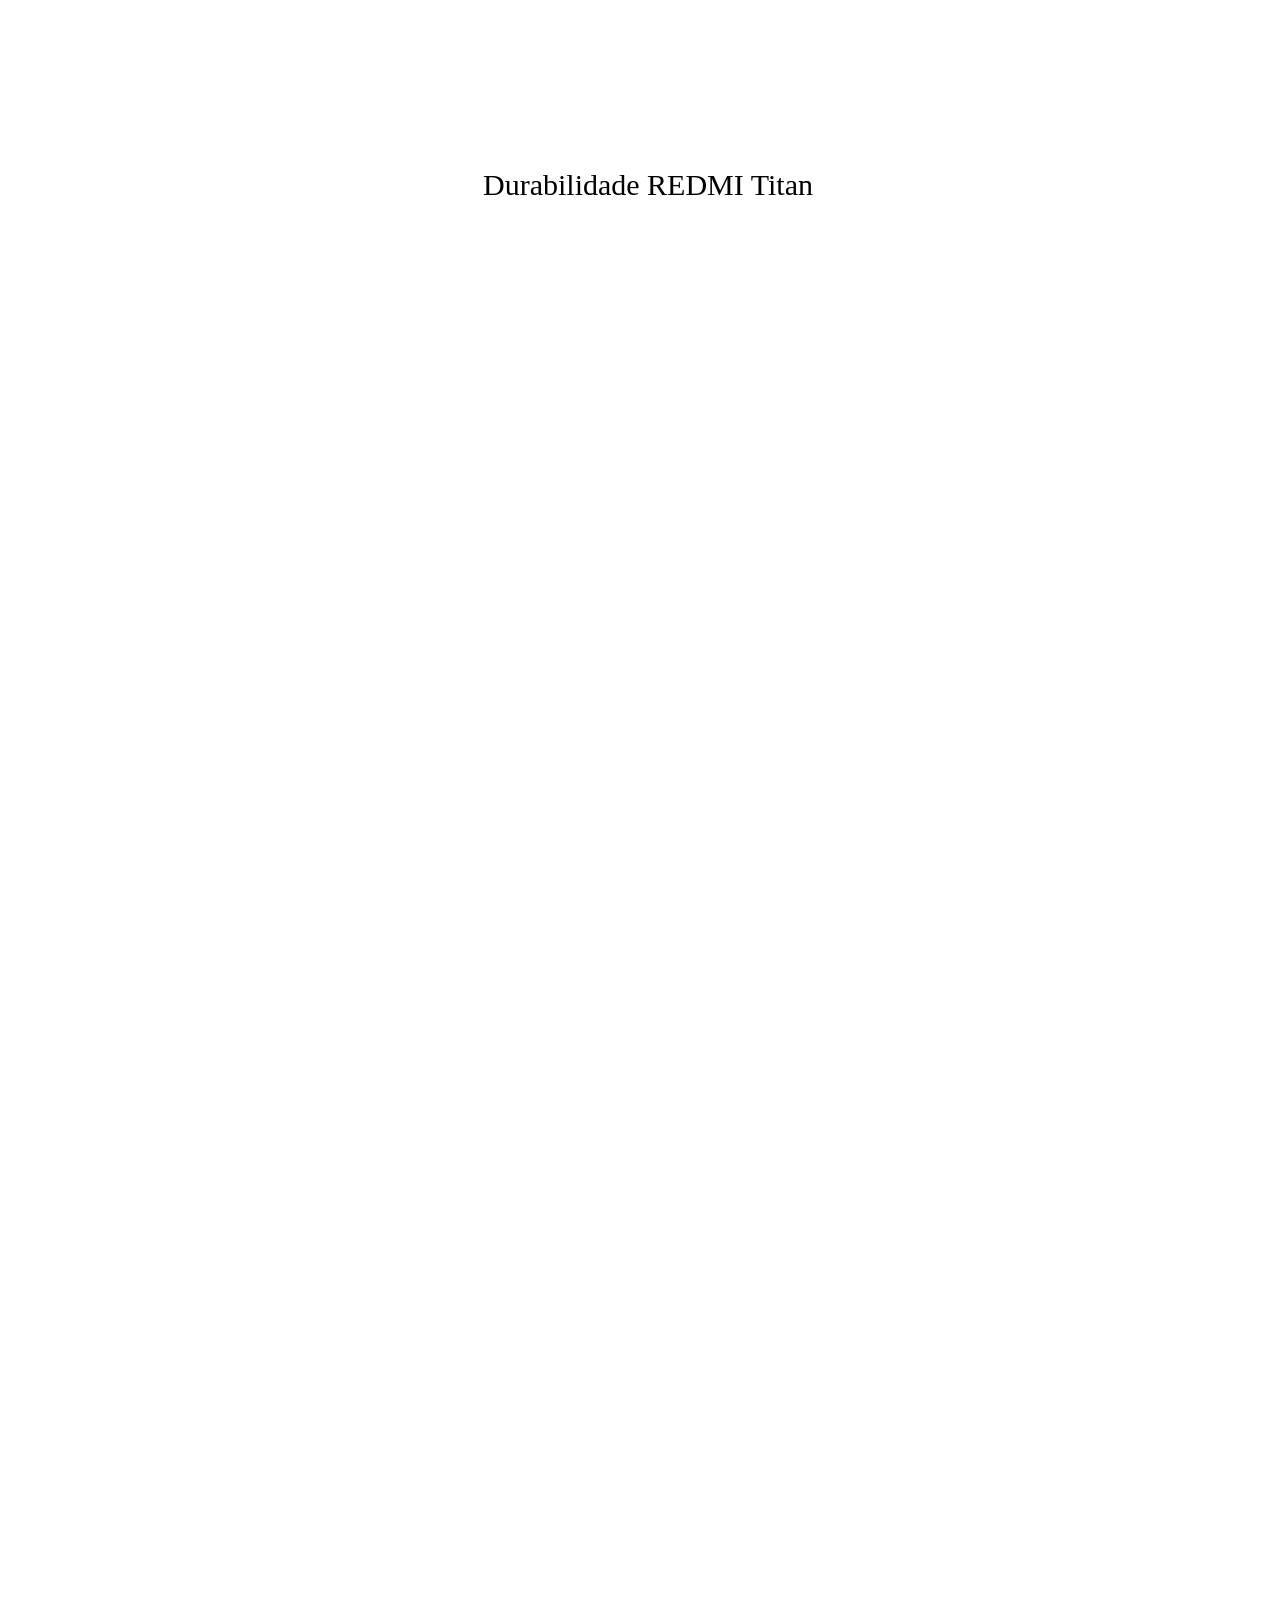
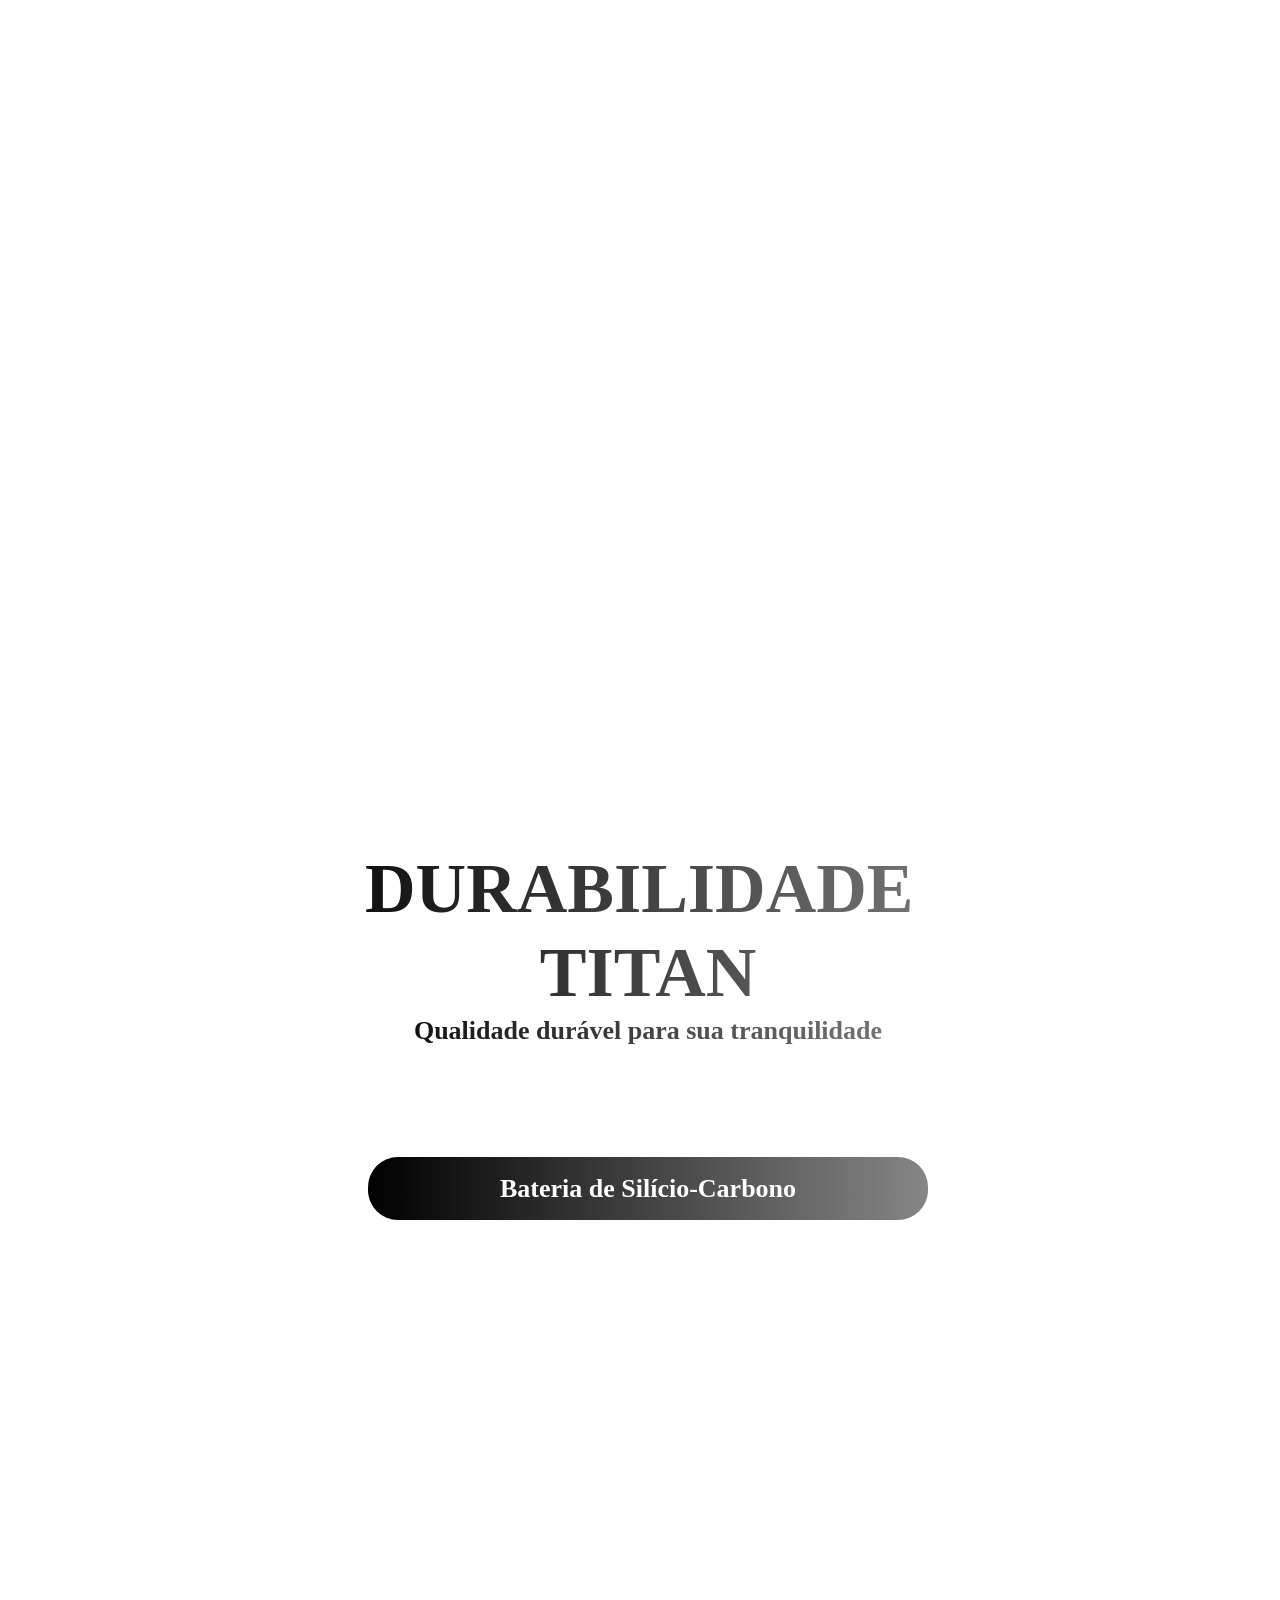
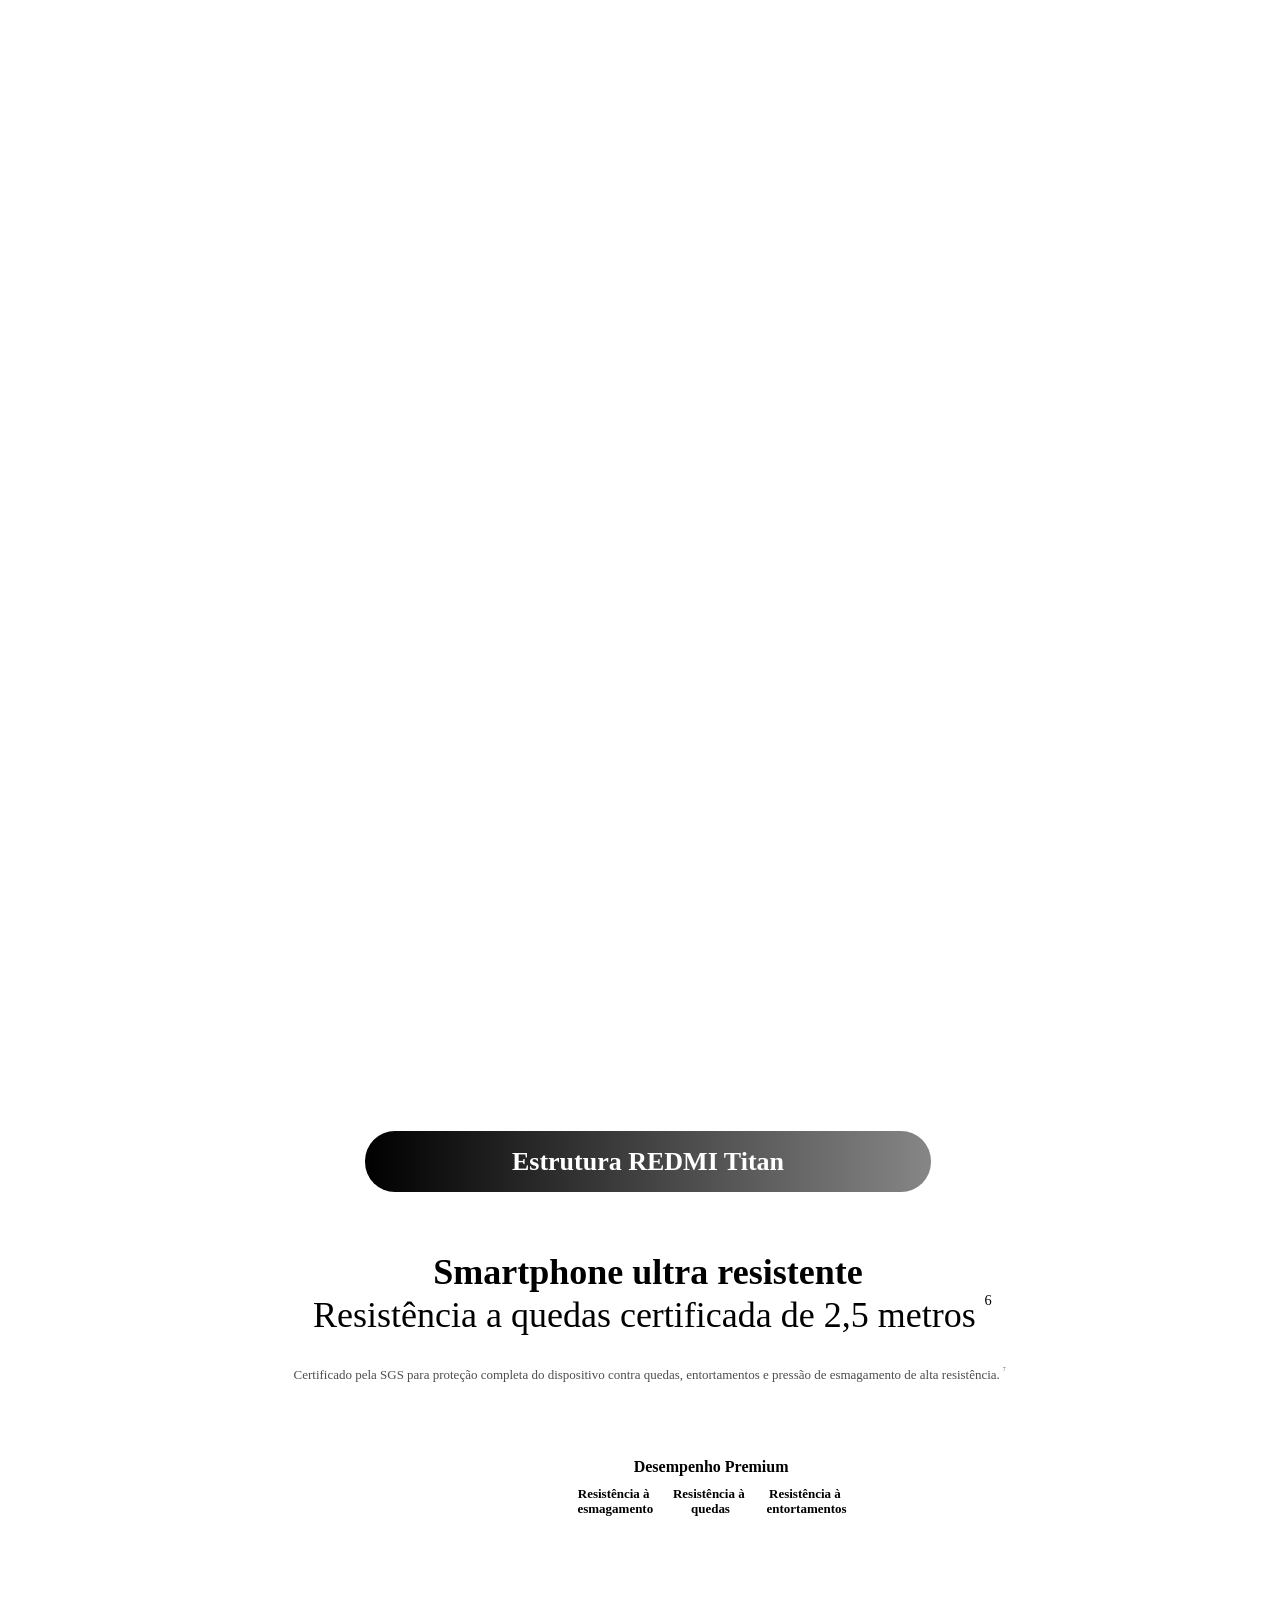
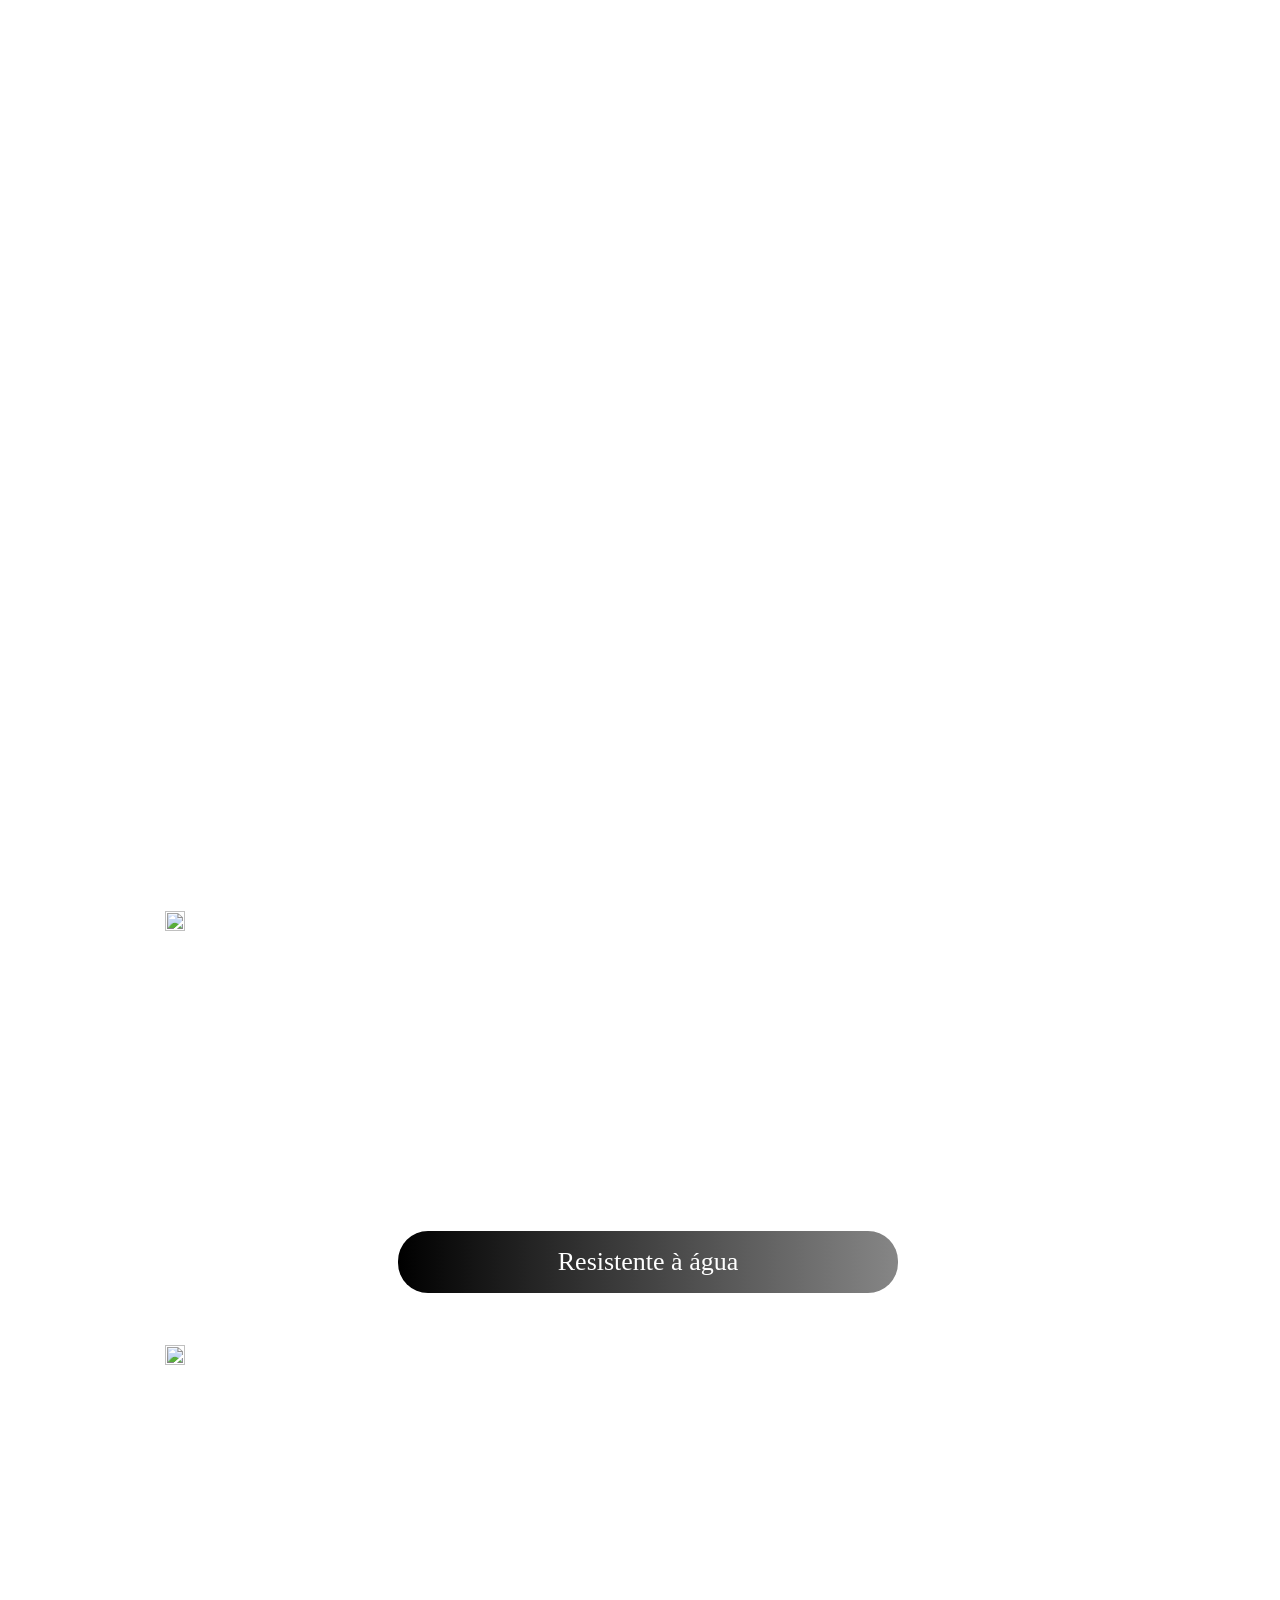
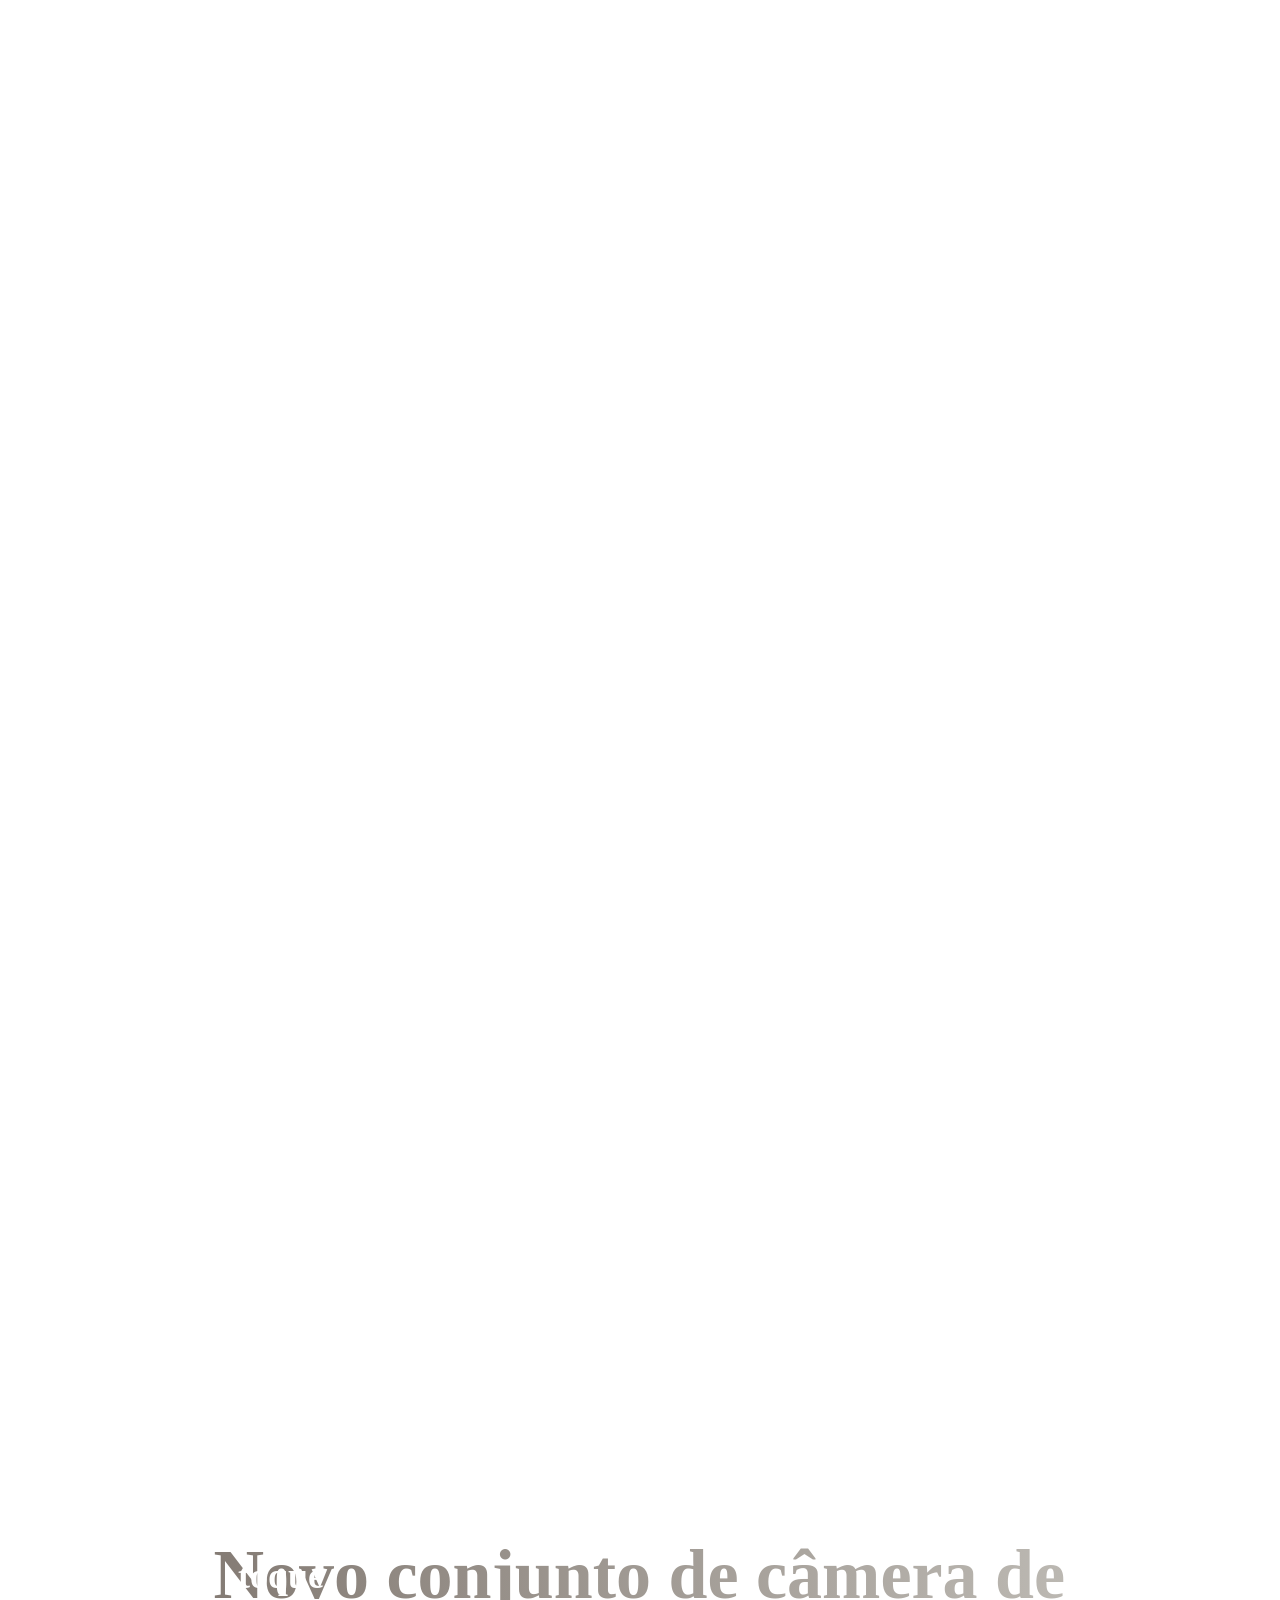
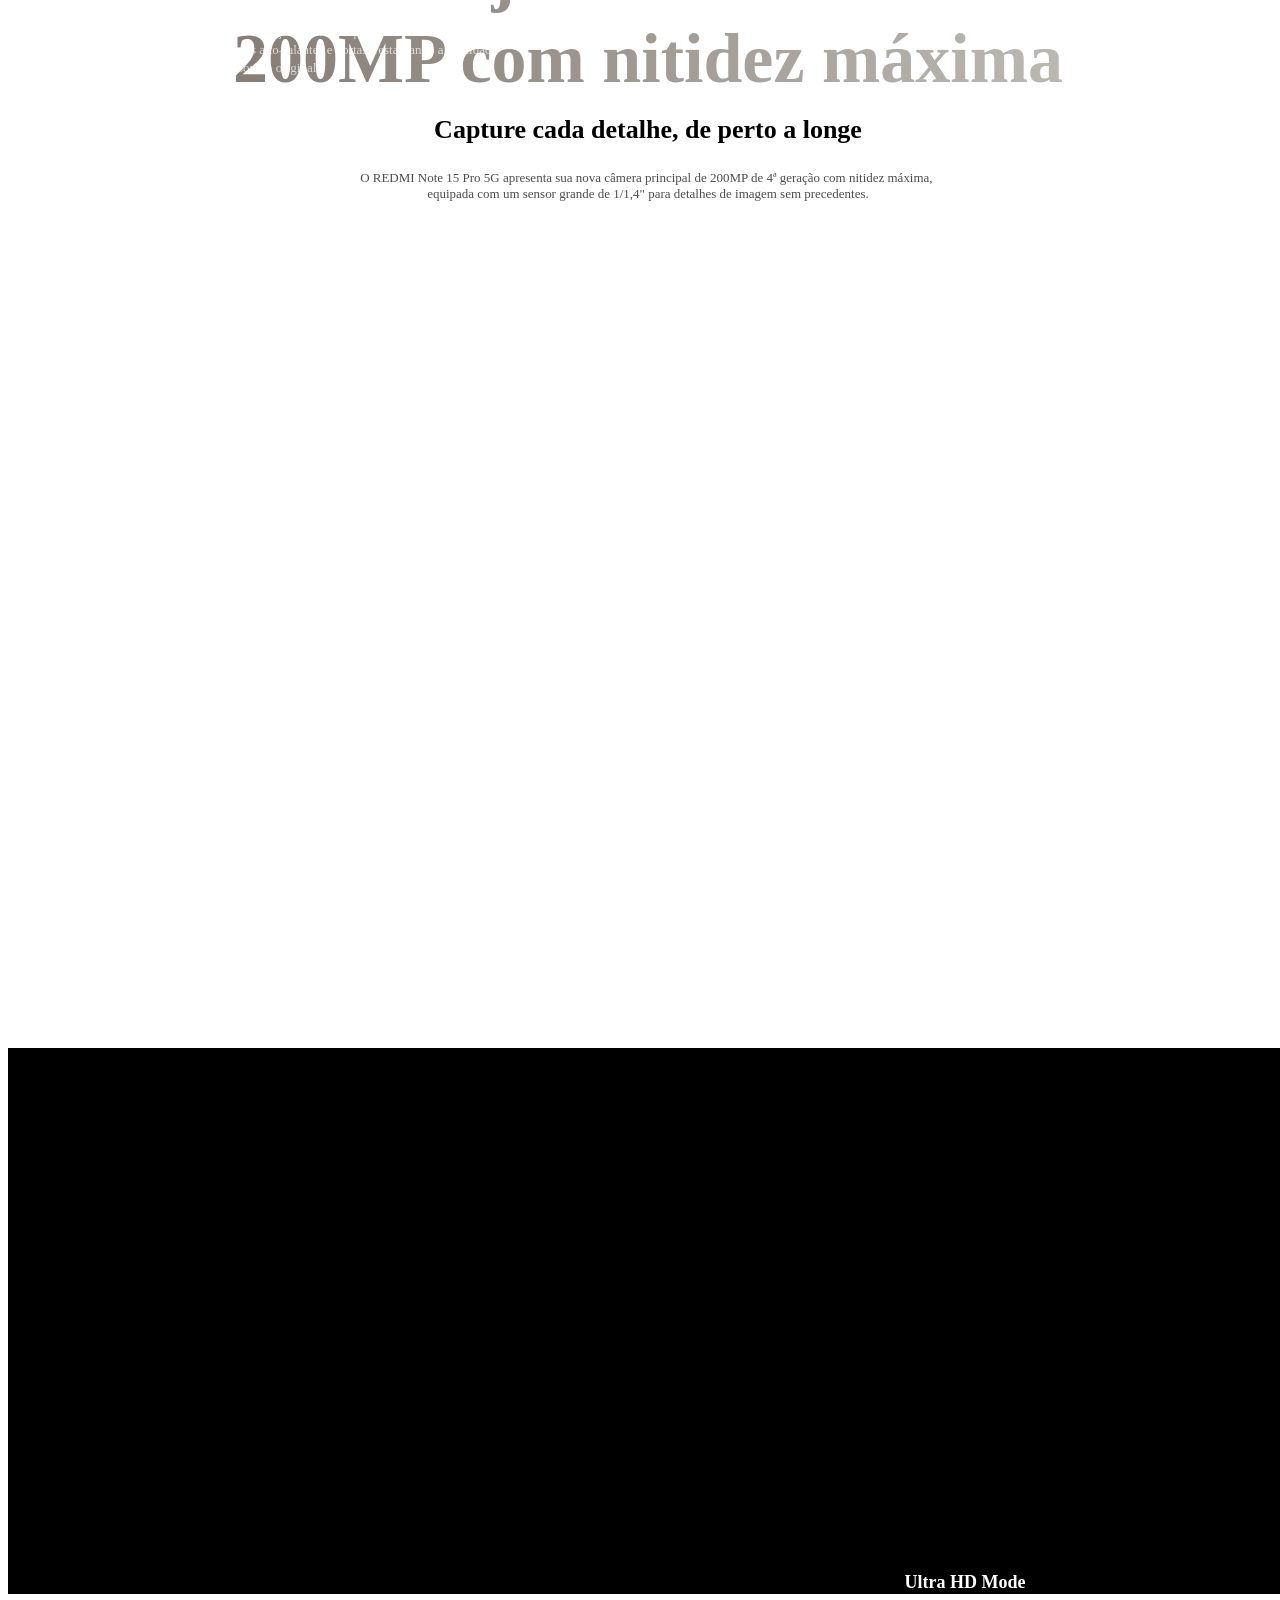
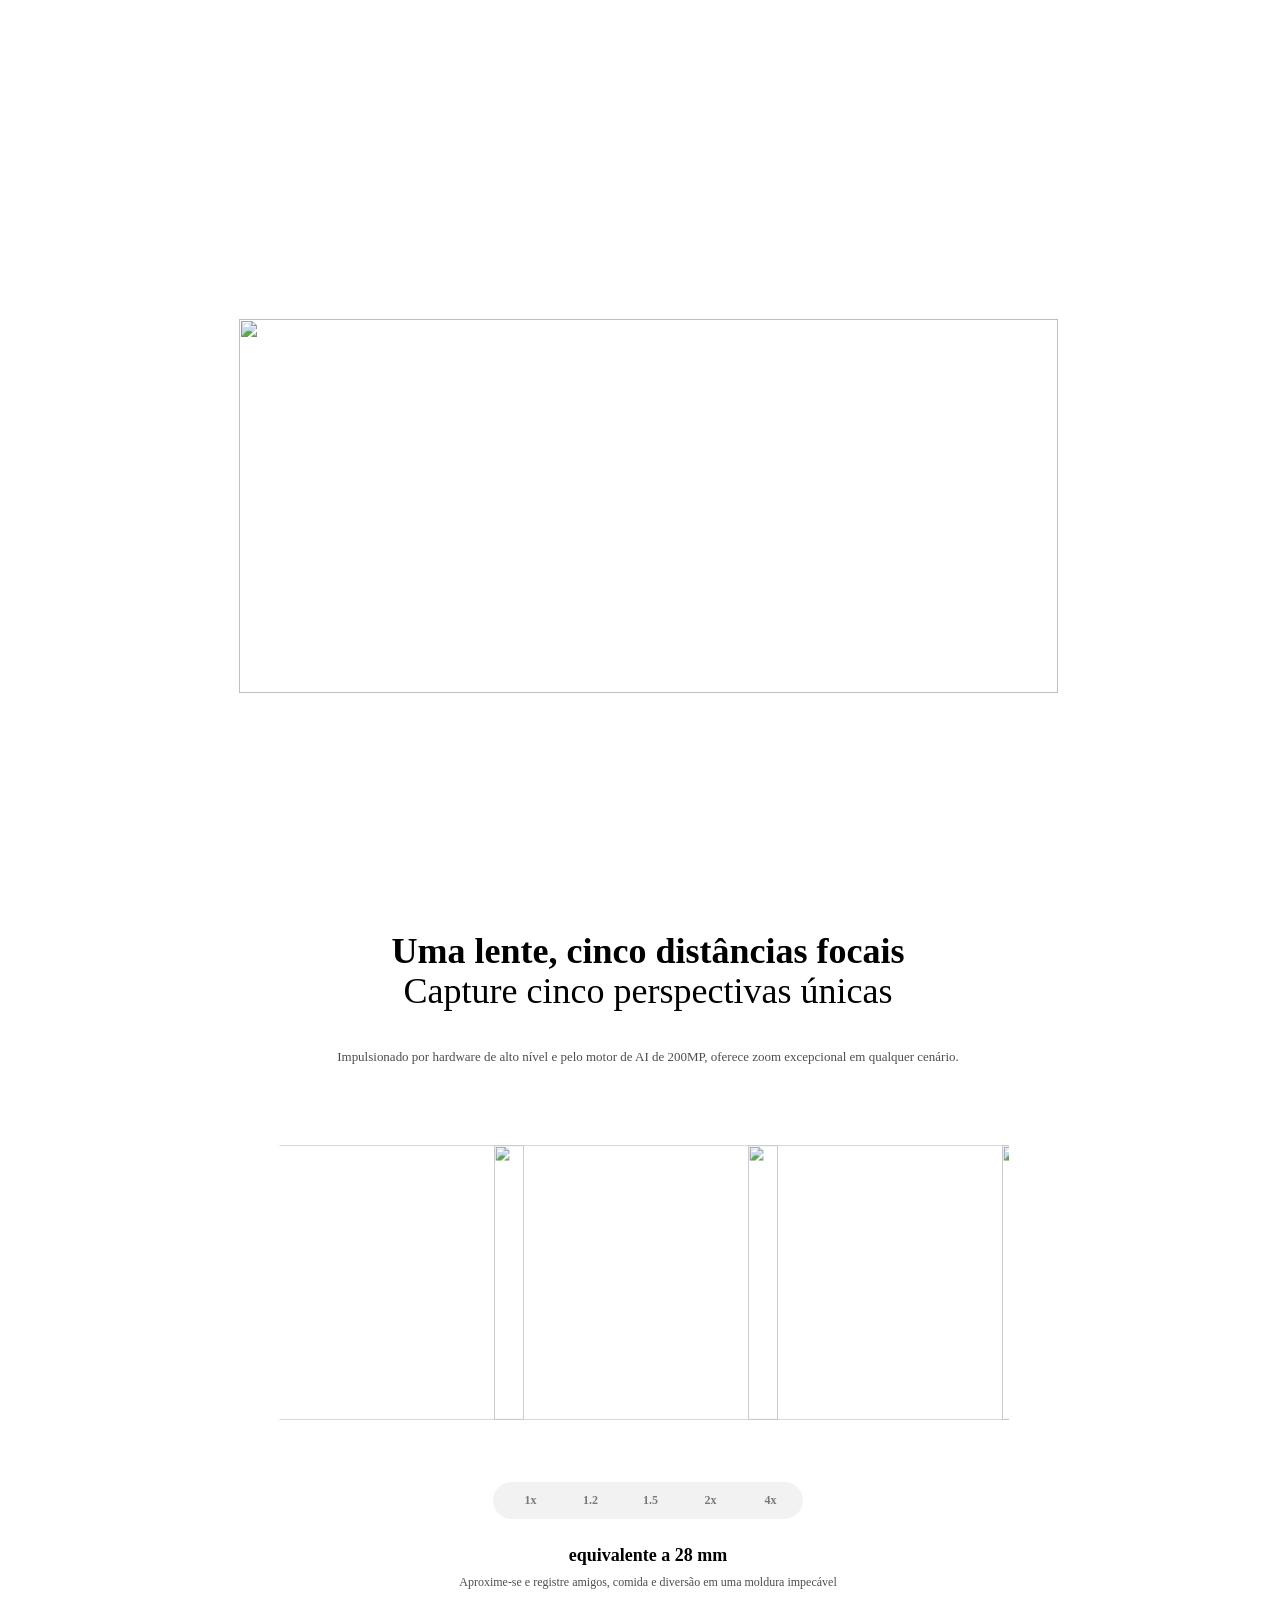
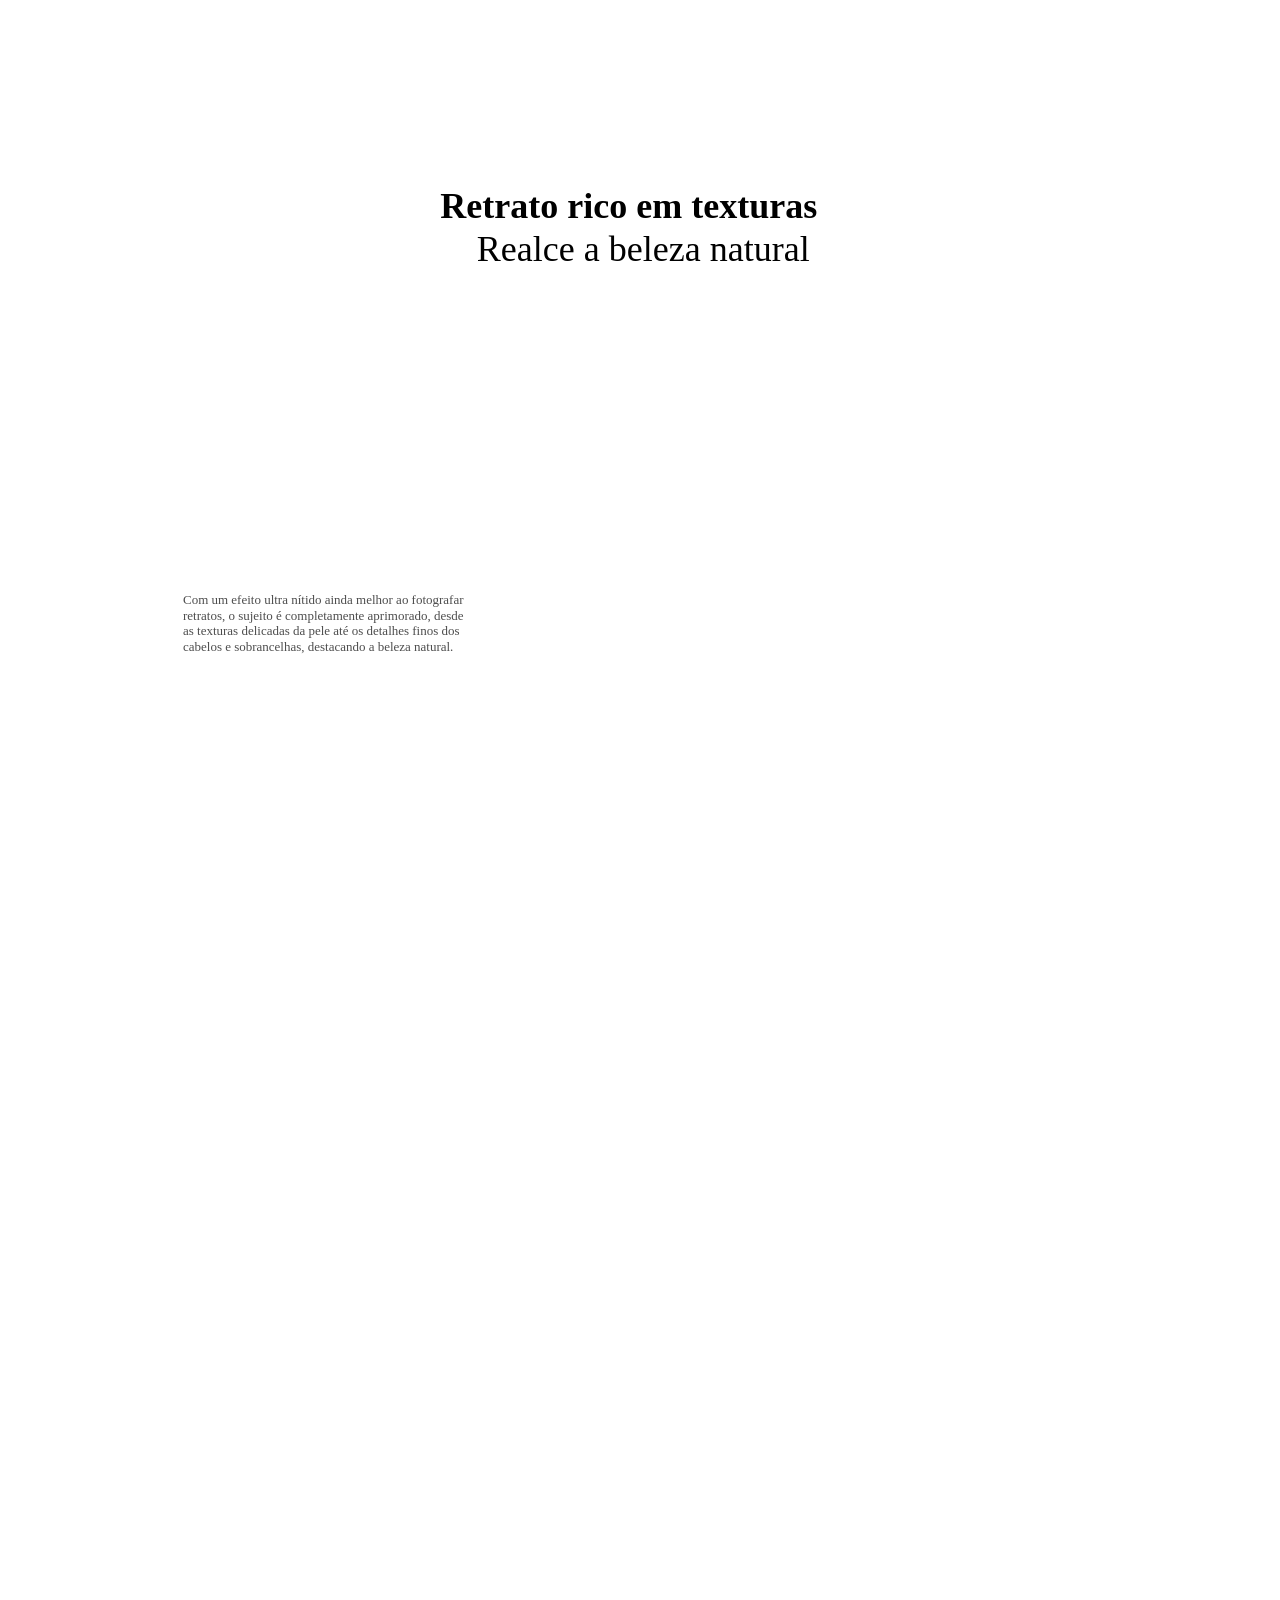
==== commit 21f9eedf: "vs01" ====
--- a/index.html
+++ b/index.html
@@ -8,7 +8,6 @@
 <meta http-equiv="X-UA-Compatible" content="ie=edge">
 
 <link rel="stylesheet" href="https://i02.appmifile.com/i18n/fonts/MiSansLatin/index.css">
-<link href="https://www.mi.com/sgp/spps_files/product/2.60.10/pc_v4/redmi-note-15-pro-5g/css/public.chunk.css" rel="stylesheet">
 <link href="./main.css" rel="stylesheet">
 
 
@@ -780,7 +779,7 @@
 <div class="focal-info">
 <div class="focal-item">
 <span data-key="overview_107" class="xm-text focal-title f-bold" data-type="text" data-id="n9ijh34ls3">equivalente a 23 mm</span>
-<span data-key="overview_108" class="xm-text focal-desc f-light" data-type="text" data-id="i23lmmkkg3">Veja toda a cena, nitidez cristalina mesmo após o anoitecer</span></div>
+<span data-key="overview_108" class="xm-text focal-desc f-light" data-type="text" data-id="i23lmmkkg3">Veja toda a cena, com nitidez cristalina mesmo no escuro</span></div>
 <div class="focal-item active">
 <span data-key="overview_110" class="xm-text focal-title f-bold" data-type="text" data-id="n9i2i3kjf3">equivalente a 28 mm</span>
 <span data-key="overview_111" class="xm-text focal-desc f-light" data-type="text" data-id="92j3jimg3d">Aproxime-se e registre amigos, comida e diversão em uma moldura impecável</span>
@@ -788,13 +787,13 @@
 
 <div class="focal-item">
 <span data-key="overview_113" class="xm-text focal-title f-bold" data-type="text" data-id="n9jgd3jski">equivalente a 35 mm</span>
-<span data-key="overview_114" class="xm-text focal-desc f-light" data-type="text" data-id="ikkjsnjkk3">O ponto ideal para contar histórias, onde o sujeito e o cenário dividem o centro das atenções</span></div>
+<span data-key="overview_114" class="xm-text focal-desc f-light" data-type="text" data-id="ikkjsnjkk3">O ponto ideal da narrativa em que o assunto e o cenário compartilham o protagonismo</span></div>
 <div class="focal-item">
 <span data-key="overview_116" class="xm-text focal-title f-bold" data-type="text" data-id="k0k3lklsdd">equivalente a 46 mm</span>
-<span data-key="overview_117" class="xm-text focal-desc f-light" data-type="text" data-id="ns9lkkl3jk">Perspectiva de retrato dourada: fiel à realidade, sem distorção</span></div>
+<span data-key="overview_117" class="xm-text focal-desc f-light" data-type="text" data-id="ns9lkkl3jk">Perspectiva de retrato dourada: fiel à realidade, sem distorções</span></div>
 <div class="focal-item">
 <span data-key="overview_119" class="xm-text focal-title f-bold" data-type="text" data-id="k9jj9j23ld">equivalente a 92 mm</span>
-<span data-key="overview_120" class="xm-text focal-desc f-light" data-type="text" data-id="92i3jif23d">Traga detalhes distantes para perto — qualidade telefoto de nível flagship em cada captura</span></div>
+<span data-key="overview_120" class="xm-text focal-desc f-light" data-type="text" data-id="92i3jif23d">Traga detalhes distantes para perto de você — qualidade telefoto de nível flagship em cada foto</span></div>
 </div>
 </div>
 
--- a/main.css
+++ b/main.css
@@ -6,6 +6,12 @@
   opacity: 1 !important;
 }
 
+.xm-scroll .slick-slider, 
+.xm-scroll .slick-slider .slick-list, 
+.xm-scroll .slick-slider .slick-slide div, 
+.xm-scroll .slick-slider .slick-slide div img {
+    height: 100%;
+}
 
 video{
     width: 100%;
@@ -7135,15 +7141,13 @@
   width: 0.42969rem;
   padding: 0.04688rem 0;
   font-size: 0.09375rem;
-  font-weight: 400;
+  font-weight: 600;
 }
 .div1 .perspectives_box .focal-option:hover {
   color: rgba(0, 0, 0, 0.8);
-}
-.div1 .perspectives_box .focal-option:nth-child(3) {
-  color: #000;
-  font-weight: 700;
-}
+  font-weight: 900;
+}
+
 .div1 .perspectives_box .focal-info {
   z-index: 10;
   text-align: center;
